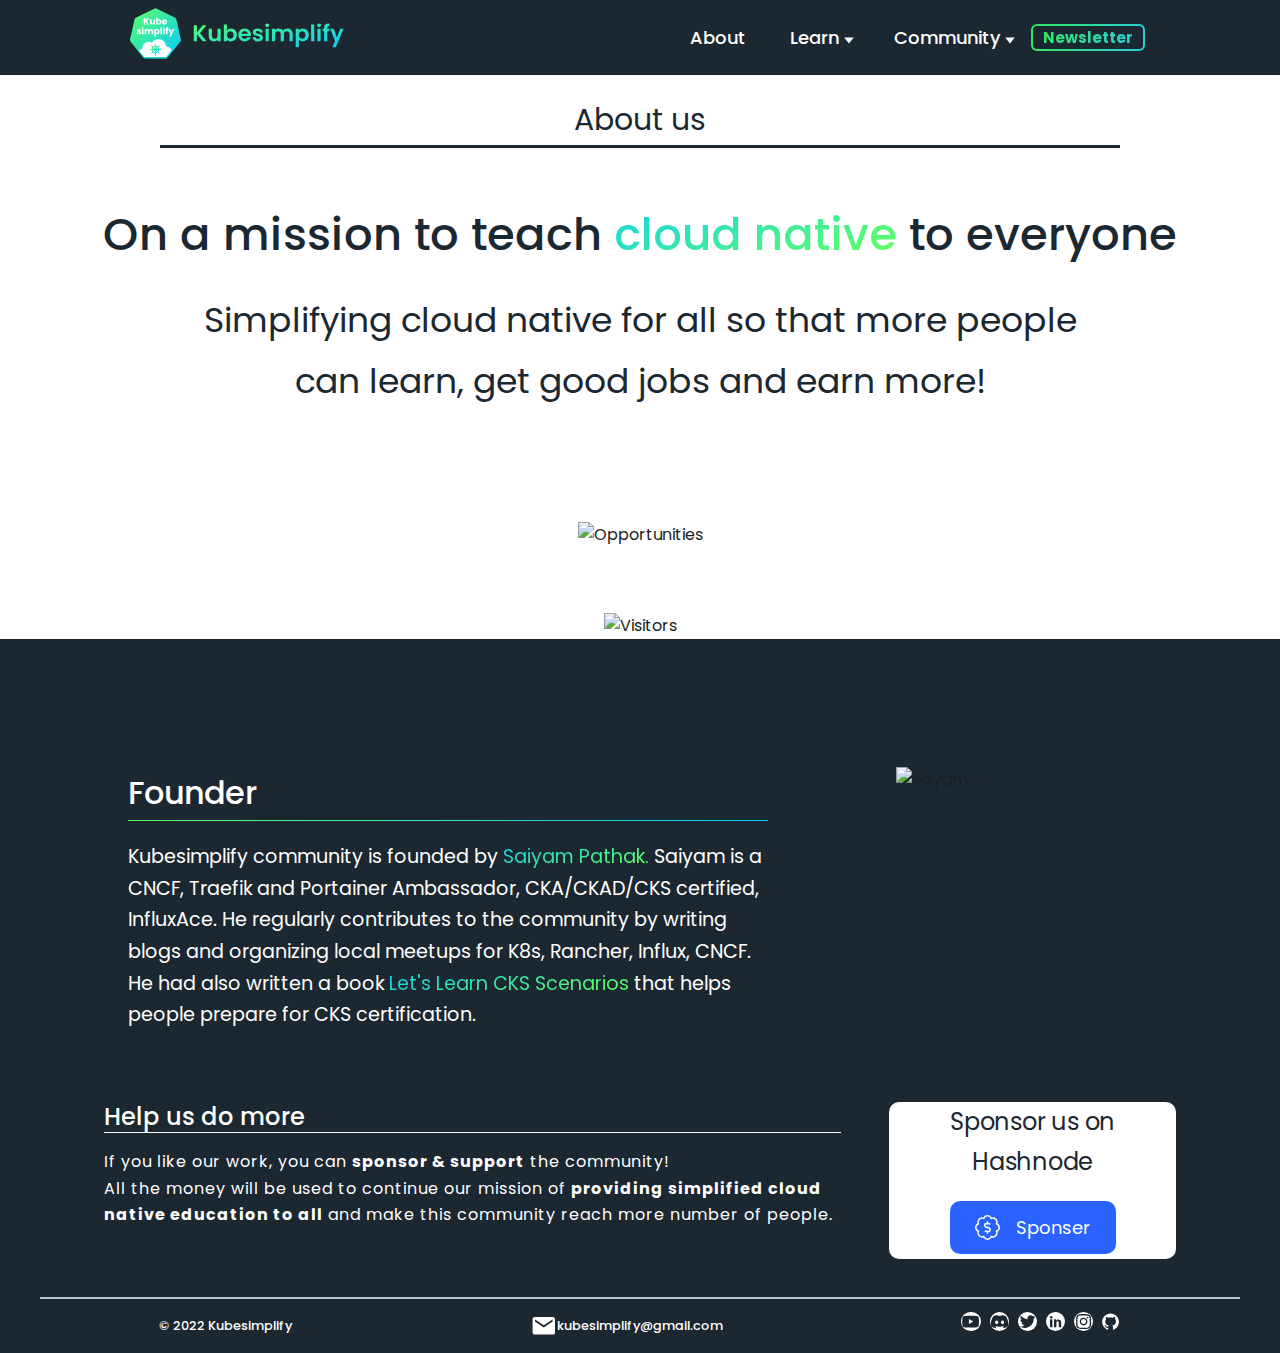
==== about/index.html @ fcbbe6c8 "deploy: ce2366faeb311c41e836b829e72ece6a12a64299" ====
<!doctype html>
<html lang="en" dir="ltr" class="plugin-pages plugin-id-default">
<head>
<meta charset="UTF-8">
<meta name="viewport" content="width=device-width,initial-scale=1">
<meta name="generator" content="Docusaurus v2.0.0-beta.18">
<title data-rh="true">Kubesimplify · Simplifying Cloud Native for All</title><meta data-rh="true" name="twitter:card" content="summary_large_image"><meta data-rh="true" property="og:url" content="https://kubesimplify.com/about"><meta data-rh="true" name="docusaurus_locale" content="en"><meta data-rh="true" name="docusaurus_tag" content="default"><meta data-rh="true" name="docsearch:language" content="en"><meta data-rh="true" name="docsearch:docusaurus_tag" content="default"><link data-rh="true" rel="icon" href="/img/favicon.ico"><link data-rh="true" rel="canonical" href="https://kubesimplify.com/about"><link data-rh="true" rel="alternate" href="https://kubesimplify.com/about" hreflang="en"><link data-rh="true" rel="alternate" href="https://kubesimplify.com/about" hreflang="x-default"><link rel="stylesheet" href="/assets/css/styles.ebddec97.css">
<link rel="preload" href="/assets/js/runtime~main.7a0e00e2.js" as="script">
<link rel="preload" href="/assets/js/main.263ceea7.js" as="script">
</head>
<body class="navigation-with-keyboard">
<script>!function(){function t(t){document.documentElement.setAttribute("data-theme",t)}var e=function(){var t=null;try{t=localStorage.getItem("theme")}catch(t){}return t}();t(null!==e?e:"light")}()</script><div id="__docusaurus">
<div role="region"><a href="#" class="skipToContent_ZgBM">Skip to main content</a></div><section class="navbar_MONK"><nav class="navbar_positioning_acLH"><div class="navbar_logopair_qSyO"><div class="navbar_logo_HoQn"><a href="/"><svg width="285" height="67" viewBox="0 0 285 67" fill="none" xmlns="http://www.w3.org/2000/svg" class="logo_Ufb2" role=""><path d="M50.301 65.537A3.822 3.822 0 0 1 47.276 67l-26.765-.04a3.85 3.85 0 0 1-3.017-1.47L.841 44.346a3.951 3.951 0 0 1-.746-3.303l6.003-26.326a3.87 3.87 0 0 1 2.09-2.642L32.33.382a3.82 3.82 0 0 1 3.348.008l24.101 11.756a3.911 3.911 0 0 1 2.083 2.65l5.917 26.35a3.939 3.939 0 0 1-.755 3.294L50.301 65.537Z" fill="url(#a)"></path><path d="M38.03 41.074c.66.008 1.352.04 1.54.07.19.032.637.127.983.22.354.095.864.268 1.147.378.275.11.668.29.873.401.204.11.518.29.691.393.181.102.503.322.723.487.22.165.653.55.975.865.314.306.7.73.856.935.15.204.401.558.55.778.142.22.362.59.48.825.126.236.314.668.432.967.11.29.252.7.315.912.055.204.11.432.125.503.016.078.063.314.11.534.047.22.095.645.118.943.016.291.063.566.095.598.039.047.204.07.503.07.243 0 .55.016.691.047.134.024.417.079.62.11.205.04.527.118.724.173.188.055.471.158.636.213a7.8 7.8 0 0 1 .716.314c.236.11.652.354.935.534.33.22.715.543 1.116.96.346.345.73.793.88 1.02.142.22.338.559.432.748.095.188.173.392.173.455 0 .055-.118.252-.26.425-.14.18-.58.746-.99 1.257-.408.519-.801 1.022-.887 1.124-.087.11-.393.503-.692.888-.299.385-.558.708-.574.723-.016.016-.157.197-.322.401-.165.204-.424.543-.581.747-.158.204-.3.385-.315.4-.016.016-.173.213-.346.433-.18.22-.353.44-.4.487a6.632 6.632 0 0 0-.268.346c-.102.134-.448.574-.762.974-.322.401-.652.81-.747.904a1.2 1.2 0 0 1-.416.26c-.22.063-.747.078-3.568.07-1.815-.007-8.102-.023-13.965-.031-5.863-.008-10.743-.031-10.845-.047a1.996 1.996 0 0 1-.401-.157 2.205 2.205 0 0 1-.354-.275 7.684 7.684 0 0 1-.377-.448c-.126-.165-.385-.503-.574-.755a22.952 22.952 0 0 0-.369-.471c-.023-.016-.228-.283-.471-.59a62.297 62.297 0 0 0-.747-.967c-.18-.22-.472-.59-.652-.825a73.603 73.603 0 0 0-.417-.518c-.047-.048-.157-.197-.251-.323-.095-.126-.362-.471-.59-.77l-1.17-1.486c-.417-.518-.755-.974-.755-.997 0-.032.07-.158.157-.284a4.9 4.9 0 0 1 .519-.581c.196-.189.455-.417.573-.511.118-.086.37-.26.558-.377a5.936 5.936 0 0 1 1.038-.519 4.42 4.42 0 0 1 .597-.196c.212-.056.44-.102.503-.102.07 0 .15-.032.18-.063.04-.047.072-.393.087-.873.024-.503.07-1.03.15-1.391.062-.33.188-.81.274-1.077.087-.26.244-.66.346-.88.102-.22.291-.581.425-.802.141-.22.377-.573.526-.778.15-.204.527-.613.825-.911a9.677 9.677 0 0 1 1.006-.857c.244-.173.715-.448 1.038-.62.322-.166.723-.347.903-.41.173-.062.488-.157.692-.212.204-.063.527-.141.715-.18.236-.048.739-.071 1.572-.071.81 0 1.32.023 1.509.063.165.039.393.102.51.133.118.032.44.134.716.22.275.095.73.283 1.014.425.275.141.526.26.558.26.023 0 .141-.143.259-.315.11-.165.346-.48.51-.684.166-.204.52-.582.779-.825.26-.252.676-.613.92-.81.25-.189.604-.448.8-.558.19-.118.598-.338.905-.495.306-.15.809-.354 1.115-.456.307-.102.77-.236 1.038-.298.26-.056.62-.134.794-.158.173-.031.856-.047 1.517-.039ZM23.25 21.412h2.53l-3.41-4.332 3.293-4.168h-2.437l-2.83 3.727v-3.727H18.33v8.5h2.067v-3.75l2.854 3.75Zm10.18-6.762h-2.068v3.672c0 .92-.511 1.431-1.313 1.431-.77 0-1.289-.511-1.289-1.43V14.65H26.7v3.947c0 1.809 1.054 2.886 2.618 2.886.904 0 1.627-.417 2.044-.99v.92h2.067V14.65Zm3.56.951v-3.16h-2.067v8.963h2.067v-.943c.377.59 1.093 1.038 2.083 1.038 1.659 0 2.98-1.353 2.98-3.484 0-2.13-1.313-3.467-2.98-3.467-.967 0-1.706.448-2.083 1.053Zm2.956 2.414c0 1.078-.708 1.683-1.494 1.683-.77 0-1.478-.598-1.478-1.675s.708-1.667 1.478-1.667c.786 0 1.494.582 1.494 1.66Zm6.17-1.808c.692 0 1.273.424 1.273 1.164h-2.594c.126-.747.645-1.164 1.321-1.164Zm3.23 2.956h-2.2c-.173.362-.495.653-1.077.653-.668 0-1.21-.409-1.281-1.297h4.685c.023-.205.031-.41.031-.606 0-2.052-1.391-3.365-3.364-3.365-2.005 0-3.412 1.336-3.412 3.475 0 2.147 1.43 3.476 3.412 3.476 1.682 0 2.885-1.014 3.207-2.336Zm-34.664 13.25c-.032-2.516-3.687-1.754-3.687-2.831 0-.322.267-.519.747-.519.581 0 .935.299.998.763h1.91c-.133-1.337-1.1-2.304-2.845-2.304-1.769 0-2.751.944-2.751 2.1 0 2.476 3.686 1.69 3.686 2.783 0 .299-.283.542-.817.542-.566 0-.99-.314-1.038-.786H8.841c.095 1.306 1.305 2.312 3.105 2.312 1.698 0 2.736-.88 2.736-2.06Zm1.273 1.966h2.067v-6.755h-2.067v6.755Zm1.046-7.463c.723 0 1.218-.495 1.218-1.116 0-.63-.495-1.125-1.218-1.125-.74 0-1.235.496-1.235 1.125 0 .621.496 1.116 1.235 1.116Zm11.838 7.463h2.06V30.43c0-1.816-1.086-2.886-2.752-2.886-.983 0-1.832.543-2.28 1.259-.456-.81-1.28-1.258-2.295-1.258-.888 0-1.572.377-1.973.92v-.85h-2.075v6.763h2.075v-3.672c0-.881.503-1.369 1.297-1.369.786 0 1.29.488 1.29 1.368v3.673h2.059v-3.672c0-.881.51-1.369 1.297-1.369.786 0 1.297.488 1.297 1.368v3.673Zm5.58-5.803v-.952h-2.075v9.979h2.076v-4.168c.369.566 1.084 1.038 2.083 1.038 1.658 0 2.971-1.352 2.971-3.483 0-2.131-1.313-3.468-2.971-3.468-.999 0-1.714.464-2.083 1.054Zm2.948 2.414c0 1.077-.7 1.682-1.485 1.682-.779 0-1.478-.597-1.478-1.675 0-1.077.7-1.667 1.478-1.667.786 0 1.485.582 1.485 1.66Zm3.2 3.389h2.067v-8.964h-2.068v8.964Zm3.568 0h2.075v-6.755h-2.075v6.755Zm1.046-7.463c.723 0 1.218-.495 1.218-1.108 0-.63-.495-1.125-1.218-1.125-.74 0-1.234.496-1.234 1.125 0 .613.495 1.108 1.234 1.108Zm2.735 7.463h2.068v-5.04H51.1v-1.715h-1.116v-.063c0-.715.282-.959 1.076-.904v-1.761c-2.06-.11-3.144.762-3.144 2.532v.196h-.754v1.714h.754v5.04Zm7.263-2.524-1.564-4.23h-2.31l2.75 6.526-1.556 3.444h2.232l4.237-9.97h-2.24l-1.549 4.23Z" fill="#fff"></path><path fill-rule="evenodd" clip-rule="evenodd" d="M33.86 46.915c-.508.152-.791 1.354-.548 2.324.042.166.048.216.048.414v.226l-.059.025c-.032.013-.12.034-.195.045a.881.881 0 0 0-.168.037.706.706 0 0 1-.146.035c-.42.065-1.03.33-1.617.703-.352.224-.525.177-.706-.192-.34-.696-1.397-1.48-1.876-1.394-.82.15-.187 1.511 1.04 2.238.345.204.408.35.257.589l-.141.223a.988.988 0 0 0-.075.13.499.499 0 0 1-.05.09c-.245.382-.523 1.164-.595 1.669-.03.22-.217.28-.56.178-1.175-.348-2.764.15-2.41.754.09.154.34.358.463.377.031.006.117.03.19.056.358.125 1.253.13 1.679.011.096-.026.178-.036.349-.04.266-.006.258-.012.295.21a5.11 5.11 0 0 0 .78 1.985c.05.078.118.186.15.24l.058.1-.05.061c-.079.1-.2.202-.36.3-.613.377-1.176 1.012-1.328 1.498-.407 1.304 1.332.802 2.171-.627.215-.366.365-.44.59-.29.619.41 1.164.656 1.72.775.084.018.176.043.204.054a.686.686 0 0 0 .146.032c.24.028.244.033.244.289a.893.893 0 0 1-.048.344c-.182.59-.11 1.44.166 1.992.59 1.174 1.435-.32 1.084-1.915-.121-.547-.084-.656.247-.724.782-.162 1.196-.33 1.9-.774.366-.23.447-.203.703.23.643 1.086 1.915 1.734 2.222 1.132.134-.263-.02-.662-.482-1.257a4.192 4.192 0 0 0-.767-.678c-.24-.148-.463-.325-.503-.402-.029-.053-.015-.083.16-.354.401-.626.558-.982.713-1.626l.1-.417.042-.174h.212c.174.001.233.008.324.036 1.103.344 2.71-.164 2.405-.76-.232-.455-1.52-.714-2.332-.47-.167.05-.299.065-.475.053l-.134-.01-.034-.133a38.523 38.523 0 0 1-.1-.418c-.154-.654-.335-1.063-.743-1.686-.205-.313-.163-.432.23-.648 1.235-.679 1.87-2.255.906-2.251-.27 0-.351.037-.842.378-.322.223-.718.671-.925 1.047-.21.38-.325.402-.744.136-.532-.337-1.008-.547-1.461-.647a7.28 7.28 0 0 0-.396-.087c-.324-.065-.378-.182-.265-.576.318-1.102-.095-2.637-.663-2.466Zm-.523 4.503c.021.047.028 1.469.008 1.545-.024.09-.058.117-.2.159l-.122.036-.556-.557c-.323-.324-.556-.57-.556-.586 0-.065.41-.301.748-.432.435-.169.653-.222.678-.165Zm1.465.027c.41.11 1.157.475 1.157.565 0 .01-.254.273-.565.584l-.564.564-.125-.043c-.233-.08-.23-.07-.224-.963.006-.825-.007-.795.321-.707Zm-3.6 1.47c.039.03.286.273.548.538.546.552.508.487.413.716l-.05.122h-.586c-.749 0-1.034-.013-1.046-.045-.035-.092.156-.64.376-1.076.186-.368.194-.374.345-.255Zm5.652-.012c.198.273.49 1 .529 1.313l.009.075H35.77l-.042-.083a1.604 1.604 0 0 1-.072-.168l-.029-.086.121-.127c.772-.812 1.03-1.028 1.105-.924Zm-4.729 2.564c.024.04.06.119.08.175l.037.102-.374.38c-.206.21-.466.47-.577.578l-.202.196-.038-.043c-.23-.267-.642-1.321-.552-1.411.035-.035.226-.044.998-.047l.586-.003.042.073Zm4.816-.063c.478.012.45 0 .42.192-.033.203-.213.678-.355.936-.236.429-.14.455-.816-.221l-.564-.565.041-.109c.023-.06.059-.14.08-.176l.04-.067h.375c.206 0 .557.004.78.01Zm-1.635 1.617c.745.733.723.686.4.858-.366.195-.877.388-1.122.423l-.075.011.005-.825.004-.824.126-.051c.187-.077.14-.106.662.408Zm-2.037-.39.09.042v1.64l-.075-.008a3.195 3.195 0 0 1-.562-.168 2.65 2.65 0 0 0-.173-.072c-.202-.072-.638-.318-.638-.36 0-.046.979-1.041 1.093-1.11.048-.029.16-.014.265.035Z" fill="url(#b)"></path><path d="m96.947 43.807-7.69-9.42v9.42H85.02V22.666h4.238v9.48l7.69-9.48h5.116l-8.719 10.48 8.961 10.661h-5.358Zm23.979-16.78v16.78h-4.269v-2.12c-.545.727-1.261 1.302-2.149 1.726-.868.404-1.817.606-2.846.606-1.312 0-2.472-.273-3.481-.818-1.009-.565-1.807-1.383-2.392-2.453-.565-1.09-.848-2.383-.848-3.877v-9.844h4.239v9.238c0 1.333.333 2.363.999 3.09.666.706 1.574 1.06 2.724 1.06 1.171 0 2.089-.354 2.755-1.06.666-.727.999-1.757.999-3.09v-9.238h4.269Zm8.42 2.454c.544-.808 1.291-1.464 2.24-1.969.969-.505 2.068-.757 3.299-.757 1.433 0 2.725.353 3.875 1.06 1.171.707 2.089 1.716 2.755 3.029.686 1.292 1.03 2.796 1.03 4.513 0 1.716-.344 3.24-1.03 4.573-.666 1.313-1.584 2.332-2.755 3.06-1.15.726-2.442 1.09-3.875 1.09-1.251 0-2.351-.243-3.299-.727-.929-.505-1.675-1.151-2.24-1.939v2.393h-4.239V21.394h4.239v8.087Zm8.869 5.876c0-1.01-.211-1.878-.635-2.605-.404-.747-.949-1.313-1.635-1.696a4.292 4.292 0 0 0-2.18-.576c-.767 0-1.493.202-2.179.606-.666.384-1.211.949-1.635 1.696-.404.747-.605 1.626-.605 2.635 0 1.01.201 1.888.605 2.635.424.747.969 1.323 1.635 1.727a4.398 4.398 0 0 0 2.179.575c.787 0 1.514-.202 2.18-.605.686-.404 1.231-.98 1.635-1.727.424-.747.635-1.636.635-2.665Zm23-.303c0 .606-.04 1.15-.122 1.635h-12.26c.101 1.212.525 2.16 1.272 2.847.747.687 1.665 1.03 2.755 1.03 1.574 0 2.694-.676 3.36-2.029h4.57c-.484 1.615-1.412 2.948-2.785 3.998-1.371 1.03-3.057 1.545-5.055 1.545-1.614 0-3.067-.354-4.359-1.06-1.271-.727-2.27-1.747-2.997-3.06-.706-1.312-1.059-2.827-1.059-4.543 0-1.736.353-3.26 1.059-4.573.706-1.313 1.695-2.322 2.967-3.03 1.271-.706 2.734-1.06 4.389-1.06 1.595 0 3.018.344 4.269 1.03a7.098 7.098 0 0 1 2.936 2.939c.707 1.252 1.06 2.695 1.06 4.33Zm-4.389-1.212c-.02-1.09-.414-1.958-1.181-2.605-.767-.666-1.706-.999-2.816-.999-1.049 0-1.937.323-2.664.97-.706.625-1.14 1.504-1.302 2.634h7.963Zm13.901 10.238c-1.373 0-2.604-.243-3.695-.727-1.088-.505-1.957-1.181-2.602-2.03a5.166 5.166 0 0 1-1.029-2.816h4.267c.081.646.394 1.18.939 1.605.565.424 1.262.636 2.088.636.808 0 1.434-.161 1.878-.485.464-.323.697-.737.697-1.241 0-.546-.283-.95-.848-1.212-.546-.283-1.423-.586-2.634-.909-1.251-.303-2.281-.616-3.088-.939a5.49 5.49 0 0 1-2.059-1.484c-.564-.666-.847-1.565-.847-2.695 0-.93.263-1.777.788-2.545.543-.767 1.31-1.373 2.299-1.817 1.009-.444 2.19-.666 3.543-.666 1.998 0 3.592.505 4.783 1.514 1.19.99 1.846 2.332 1.968 4.029h-4.057c-.061-.667-.343-1.192-.848-1.576-.484-.403-1.14-.605-1.968-.605-.767 0-1.362.141-1.786.424-.403.282-.606.676-.606 1.181 0 .565.283 1 .849 1.302.565.283 1.443.576 2.633.879 1.211.303 2.21.616 2.998.939a5.112 5.112 0 0 1 2.027 1.514c.586.666.889 1.555.909 2.666 0 .969-.273 1.837-.818 2.604-.525.768-1.292 1.373-2.301 1.818-.989.424-2.149.636-3.48.636Zm12.228-19.052c-.747 0-1.373-.232-1.878-.696-.484-.485-.726-1.08-.726-1.787 0-.707.242-1.293.726-1.757.505-.485 1.131-.727 1.878-.727.746 0 1.362.242 1.846.727.505.465.756 1.05.756 1.757 0 .706-.251 1.302-.756 1.787-.484.464-1.1.696-1.846.696Zm2.088 2v16.78h-4.238v-16.78h4.238Zm25.015-.243c2.059 0 3.713.636 4.964 1.908 1.272 1.252 1.908 3.009 1.908 5.27v9.844h-4.238V34.54c0-1.313-.333-2.312-.998-2.999-.667-.706-1.575-1.06-2.726-1.06-1.15 0-2.068.354-2.754 1.06-.667.687-1 1.686-1 2.999v9.268h-4.238V34.54c0-1.313-.332-2.312-.999-2.999-.666-.706-1.573-1.06-2.725-1.06-1.17 0-2.098.354-2.785 1.06-.665.687-.998 1.686-.998 2.999v9.268h-4.238v-16.78h4.238v2.03a5.665 5.665 0 0 1 2.088-1.666c.869-.404 1.817-.606 2.847-.606 1.312 0 2.482.283 3.511.848a5.747 5.747 0 0 1 2.392 2.363c.545-.97 1.332-1.747 2.36-2.332a6.852 6.852 0 0 1 3.391-.879Zm15.132 2.666c.545-.768 1.292-1.404 2.24-1.909.968-.525 2.07-.787 3.301-.787 1.432 0 2.724.353 3.874 1.06 1.171.707 2.09 1.716 2.755 3.029.686 1.292 1.029 2.796 1.029 4.513 0 1.716-.343 3.24-1.029 4.573-.665 1.313-1.584 2.332-2.755 3.06-1.15.726-2.442 1.09-3.874 1.09-1.231 0-2.322-.253-3.27-.758-.929-.504-1.685-1.14-2.271-1.908v10.39h-4.238V27.026h4.238v2.424Zm8.871 5.906c0-1.01-.213-1.878-.636-2.605-.404-.747-.95-1.313-1.635-1.696a4.288 4.288 0 0 0-2.179-.576c-.767 0-1.494.202-2.181.606-.666.384-1.211.949-1.634 1.696-.405.747-.606 1.626-.606 2.635 0 1.01.201 1.888.606 2.635.423.747.968 1.323 1.634 1.727a4.408 4.408 0 0 0 2.181.575c.787 0 1.513-.202 2.179-.605.685-.404 1.231-.98 1.635-1.727.423-.747.636-1.636.636-2.665Zm11.647-13.963v22.413h-4.24V21.394h4.24Zm6.336 3.634c-.747 0-1.372-.232-1.877-.696-.484-.485-.726-1.08-.726-1.787 0-.707.242-1.293.726-1.757.505-.485 1.13-.727 1.877-.727.746 0 1.362.242 1.846.727.504.465.757 1.05.757 1.757 0 .706-.253 1.302-.757 1.787-.484.464-1.1.696-1.846.696Zm2.09 2v16.78h-4.24v-16.78h4.24Zm11.876 3.483h-2.937v13.296h-4.299V30.511h-1.907v-3.484h1.907v-.848c0-2.06.586-3.574 1.756-4.543 1.17-.97 2.937-1.424 5.297-1.363v3.574c-1.029-.02-1.745.152-2.149.515-.403.364-.605 1.02-.605 1.969v.696h2.937v3.484Zm18.79-3.484-10.383 24.716h-4.511l3.633-8.36-6.72-16.356h4.752l4.33 11.722 4.389-11.722h4.51Z" fill="url(#c)"></path><defs><linearGradient id="a" x1="0.457" y1="0.005" x2="67.46" y2="66.956" gradientUnits="userSpaceOnUse"><stop stop-color="#5CFF68"></stop><stop offset="1" stop-color="#05CAFF"></stop></linearGradient><linearGradient id="b" x1="26.115" y1="46.903" x2="42.009" y2="62.553" gradientUnits="userSpaceOnUse"><stop stop-color="#5CFF68"></stop><stop offset="1" stop-color="#05CAFF"></stop></linearGradient><linearGradient id="c" x1="84.291" y1="10.49" x2="103.981" y2="96.871" gradientUnits="userSpaceOnUse"><stop stop-color="#5CFF68"></stop><stop offset="1" stop-color="#05CAFF"></stop></linearGradient></defs></svg></a></div><button class="mobile_menu_icon_Fa9_"><svg stroke="currentColor" fill="currentColor" stroke-width="0" viewBox="0 0 448 512" height="1em" width="1em" xmlns="http://www.w3.org/2000/svg"><path d="M16 132h416c8.837 0 16-7.163 16-16V76c0-8.837-7.163-16-16-16H16C7.163 60 0 67.163 0 76v40c0 8.837 7.163 16 16 16zm0 160h416c8.837 0 16-7.163 16-16v-40c0-8.837-7.163-16-16-16H16c-8.837 0-16 7.163-16 16v40c0 8.837 7.163 16 16 16zm0 160h416c8.837 0 16-7.163 16-16v-40c0-8.837-7.163-16-16-16H16c-8.837 0-16 7.163-16 16v40c0 8.837 7.163 16 16 16z"></path></svg></button></div><ul class="navbar_links_MM_M"><li class="about_EDNz"><div class="navbar_about_start_YQFC"><a class="navbar_about_word_lRhf" href="/about">About</a></div></li><li class="learn_s8LK"><div class="navbar_dropdown_gBCg"><button class="navbar_dropbtn_lrWS">Learn<!-- --> <svg width="10" height="7" viewBox="0 0 10 7" fill="none" xmlns="http://www.w3.org/2000/svg" role="img"><path d="m4.981 6.5 4.763-6H.218l4.763 6Z" fill="#fff"></path></svg></button><div class="navbar_dropdown_content_HFwf"><a href="https://www.youtube.com/c/saiyam911/videos" target="blank">Video Content</a><a class="navbar_blog_design_fTgL" href="https://blog.kubesimplify.com/" target="blank">Blog Content</a></div></div></li><li class="community_y3Jf"><div class="navbar_dropdown_gBCg"><button class="navbar_dropbtn_lrWS">Community<!-- --> <svg width="10" height="7" viewBox="0 0 10 7" fill="none" xmlns="http://www.w3.org/2000/svg" role="img"><path d="m4.981 6.5 4.763-6H.218l4.763 6Z" fill="#fff"></path></svg></button><div class="navbar_dropdown_content_HFwf"><a href="/ambassadors">Kubesimplify Ambassador</a><a class="navbar_workshops_designs_Jcky" href="https://kubesimplify.github.io/live-workshops/" target="blank">Workshops</a></div></div></li><li><button class="navbarbutton_5u1I"><a class="navbar_text_JL4G" href="https://www.getrevue.co/profile/saiyampathak">Newsletter</a></button></li></ul></nav></section><div class="main-wrapper"><section><div class="ap_cont_1_NNxq"><p class="ap_cont_1_heading_wbiF"> About us </p></div><div class="ap_cont_1_mission_xYKB"><p class="ap_cont_1_mission_content_YASX"> On a mission to teach<span class="ap_cont_1_cloud_hSPN"> cloud native</span> to everyone </p><p class="ap_cont_1_mission_content_para_NoFO"> Simplifying cloud native for all so that more people</p><p class="ap_cont_1_mission_content_para_check_nEwq"> can learn, get good jobs and earn more! </p></div><div><div class="ap_cont_2_box_dmXU"><img src="/assets/images/Opportunity-15a10508a6720a243e9467eefc056c60.png" alt="Opportunities"></div></div></section><div class="ap_cont_3_G_lP"><img src="/assets/images/VisitorsSection-79b61d2c6282c8d642e8025e4fd589d9.png" alt="Visitors"></div><section><div class="ap_cont_4_founder_M4lU"><div class="ap_cont_4_founder_description_BbxK"><p class="ap_cont_4_heading_Afnv">Founder</p><p class="ap_cont_4_para_yC7M">Kubesimplify community is founded by <span class="ap_cont_1_cloud_hSPN">Saiyam Pathak. </span>Saiyam is a CNCF, Traefik and Portainer Ambassador, CKA/CKAD/CKS certified, InfluxAce. He regularly contributes to the community by writing blogs and organizing local meetups for K8s, Rancher, Influx, CNCF. He had also written a book <span class="ap_cont_1_cloud_hSPN">Let&#x27;s Learn CKS Scenarios </span> that helps people prepare for CKS certification.</p></div><div class="ap_cont_4_image_block_CiPE"><img src="/assets/images/Saiyam-e0aceacc3e47ae6f16014cdde94bcb59.png" alt="saiyam"></div></div></section></div><section class="footer_xBL4"><div class="footer_upper_mQde"><div class="content_oHCg"><h2 class="title_NItk">Help us do more</h2><p class="sponsors_content_hbIG">If you like our work, you can <b>sponsor &amp; support</b> the community!<br>All the money will be used to continue our mission of<!-- --> <b>providing simplified cloud native education to all</b> and make this community reach more number of people.</p></div><div class="sponsors_card_Uvsf"><p class="sponsors_card_title_IkS_">Sponsor us on Hashnode</p><a href="https://blog.kubesimplify.com/sponsor"><button class="sponsor_hashnode_E2qa"><svg width="34" height="34" viewBox="0 0 34 34" fill="none" xmlns="http://www.w3.org/2000/svg" class="logo_fYHz" role="img"><path d="m19.254 16.538-3.922-1.117a1.38 1.38 0 0 1-.99-1.311c0-.747.614-1.36 1.36-1.36h2.451c.548 0 1.068.17 1.505.486.199.144.475.1.652-.077l.758-.758a.542.542 0 0 0-.066-.813 4.646 4.646 0 0 0-2.849-.963h-.088V9.032a.532.532 0 0 0-.537-.53h-1.062a.531.531 0 0 0-.53.53v1.593h-.233a3.488 3.488 0 0 0-3.468 3.817c.138 1.471 1.267 2.666 2.683 3.07l3.75 1.067c.58.172.99.708.99 1.311 0 .752-.614 1.36-1.36 1.36h-2.451a2.558 2.558 0 0 1-1.505-.486c-.199-.144-.48-.1-.652.077l-.758.758a.542.542 0 0 0 .066.813 4.646 4.646 0 0 0 2.849.963h.088v1.593c0 .293.238.53.531.53h1.062a.532.532 0 0 0 .537-.53v-1.593h.088c1.516 0 2.943-.902 3.435-2.334.675-1.97-.487-3.972-2.334-4.503ZM34 17.003a6.572 6.572 0 0 0-3.297-5.68 6.55 6.55 0 0 0-1.687-6.34 6.55 6.55 0 0 0-6.338-1.686A6.572 6.572 0 0 0 16.998 0a6.57 6.57 0 0 0-5.676 3.297 6.563 6.563 0 0 0-6.344 1.687 6.576 6.576 0 0 0-1.687 6.338A6.579 6.579 0 0 0 0 17.002a6.576 6.576 0 0 0 3.291 5.676 6.59 6.59 0 0 0 1.687 6.344 6.534 6.534 0 0 0 6.344 1.681A6.577 6.577 0 0 0 16.997 34a6.579 6.579 0 0 0 5.68-3.297 6.517 6.517 0 0 0 6.34-1.681 6.563 6.563 0 0 0 1.686-6.344A6.57 6.57 0 0 0 34 17.003Zm-6.051 4.535c.354.78 1.958 3.59-.432 5.98-1.919 1.919-3.816 1.415-5.984.43-.304.808-1.145 3.928-4.536 3.928-3.457 0-4.292-3.291-4.535-3.927-2.163.984-4.066 1.477-5.98-.432-2.444-2.433-.724-5.343-.43-5.979-.808-.31-3.928-1.15-3.928-4.535 0-3.463 3.285-4.298 3.927-4.536-.354-.785-1.958-3.595.432-5.984 2.444-2.45 5.365-.714 5.979-.432.31-.802 1.15-3.927 4.535-3.927 3.463 0 4.298 3.291 4.536 3.927.785-.354 3.595-1.958 5.984.432 2.445 2.433.725 5.343.432 5.984.802.304 3.927 1.145 3.927 4.536 0 3.457-3.291 4.292-3.927 4.535Z" fill="#fff"></path></svg> Sponser</button></a></div></div><hr class="hr_xO8t"><div class="footer_lower_irt2"><div class="end_first_OBE7">© 2022 Kubesimplify</div><div class="footer_mail_Ru02"><svg stroke="currentColor" fill="currentColor" stroke-width="0" viewBox="0 0 512 512" class="mail_logo_pVq9" row="img" height="1em" width="1em" xmlns="http://www.w3.org/2000/svg"><path d="M437.332 80H74.668C51.199 80 32 99.198 32 122.667v266.666C32 412.802 51.199 432 74.668 432h362.664C460.801 432 480 412.802 480 389.333V122.667C480 99.198 460.801 80 437.332 80zM432 170.667L256 288 80 170.667V128l176 117.333L432 128v42.667z"></path></svg><a class="mail_title_H_96" href="mailto:kubesimplify@gmail.com">kubesimplify@gmail.com</a></div><div class="group_logo_KhZO"><a target="_blank" href="https://www.youtube.com/c/saiyam911"><svg stroke="currentColor" fill="currentColor" stroke-width="0" viewBox="0 0 1024 1024" row="img" class="social1_pt2Y" height="1em" width="1em" xmlns="http://www.w3.org/2000/svg"><path d="M941.3 296.1a112.3 112.3 0 0 0-79.2-79.3C792.2 198 512 198 512 198s-280.2 0-350.1 18.7A112.12 112.12 0 0 0 82.7 296C64 366 64 512 64 512s0 146 18.7 215.9c10.3 38.6 40.7 69 79.2 79.3C231.8 826 512 826 512 826s280.2 0 350.1-18.8c38.6-10.3 68.9-40.7 79.2-79.3C960 658 960 512 960 512s0-146-18.7-215.9zM423 646V378l232 133-232 135z"></path></svg></a><a target="_blank" href="https://discord.gg/26Z384WSPB"><svg stroke="currentColor" fill="currentColor" stroke-width="0" viewBox="0 0 640 512" row="img" class="social2_Ltn5" height="1em" width="1em" xmlns="http://www.w3.org/2000/svg"><path d="M524.531,69.836a1.5,1.5,0,0,0-.764-.7A485.065,485.065,0,0,0,404.081,32.03a1.816,1.816,0,0,0-1.923.91,337.461,337.461,0,0,0-14.9,30.6,447.848,447.848,0,0,0-134.426,0,309.541,309.541,0,0,0-15.135-30.6,1.89,1.89,0,0,0-1.924-.91A483.689,483.689,0,0,0,116.085,69.137a1.712,1.712,0,0,0-.788.676C39.068,183.651,18.186,294.69,28.43,404.354a2.016,2.016,0,0,0,.765,1.375A487.666,487.666,0,0,0,176.02,479.918a1.9,1.9,0,0,0,2.063-.676A348.2,348.2,0,0,0,208.12,430.4a1.86,1.86,0,0,0-1.019-2.588,321.173,321.173,0,0,1-45.868-21.853,1.885,1.885,0,0,1-.185-3.126c3.082-2.309,6.166-4.711,9.109-7.137a1.819,1.819,0,0,1,1.9-.256c96.229,43.917,200.41,43.917,295.5,0a1.812,1.812,0,0,1,1.924.233c2.944,2.426,6.027,4.851,9.132,7.16a1.884,1.884,0,0,1-.162,3.126,301.407,301.407,0,0,1-45.89,21.83,1.875,1.875,0,0,0-1,2.611,391.055,391.055,0,0,0,30.014,48.815,1.864,1.864,0,0,0,2.063.7A486.048,486.048,0,0,0,610.7,405.729a1.882,1.882,0,0,0,.765-1.352C623.729,277.594,590.933,167.465,524.531,69.836ZM222.491,337.58c-28.972,0-52.844-26.587-52.844-59.239S193.056,219.1,222.491,219.1c29.665,0,53.306,26.82,52.843,59.239C275.334,310.993,251.924,337.58,222.491,337.58Zm195.38,0c-28.971,0-52.843-26.587-52.843-59.239S388.437,219.1,417.871,219.1c29.667,0,53.307,26.82,52.844,59.239C470.715,310.993,447.538,337.58,417.871,337.58Z"></path></svg></a><a target="_blank" href="https://twitter.com/kubesimplify"><svg stroke="currentColor" fill="currentColor" stroke-width="0" viewBox="0 0 1024 1024" row="img" class="social2_Ltn5" height="1em" width="1em" xmlns="http://www.w3.org/2000/svg"><path d="M928 254.3c-30.6 13.2-63.9 22.7-98.2 26.4a170.1 170.1 0 0 0 75-94 336.64 336.64 0 0 1-108.2 41.2A170.1 170.1 0 0 0 672 174c-94.5 0-170.5 76.6-170.5 170.6 0 13.2 1.6 26.4 4.2 39.1-141.5-7.4-267.7-75-351.6-178.5a169.32 169.32 0 0 0-23.2 86.1c0 59.2 30.1 111.4 76 142.1a172 172 0 0 1-77.1-21.7v2.1c0 82.9 58.6 151.6 136.7 167.4a180.6 180.6 0 0 1-44.9 5.8c-11.1 0-21.6-1.1-32.2-2.6C211 652 273.9 701.1 348.8 702.7c-58.6 45.9-132 72.9-211.7 72.9-14.3 0-27.5-.5-41.2-2.1C171.5 822 261.2 850 357.8 850 671.4 850 843 590.2 843 364.7c0-7.4 0-14.8-.5-22.2 33.2-24.3 62.3-54.4 85.5-88.2z"></path></svg></a><a target="_blank" href="https://www.linkedin.com/company/kubesimplify/"><svg stroke="currentColor" fill="currentColor" stroke-width="0" version="1.2" baseProfile="tiny" viewBox="0 0 24 24" row="img" class="social2_Ltn5" height="1em" width="1em" xmlns="http://www.w3.org/2000/svg"><path d="M8 19h-3v-10h3v10zm11 0h-3v-5.342c0-1.392-.496-2.085-1.479-2.085-.779 0-1.273.388-1.521 1.165v6.262h-3s.04-9 0-10h2.368l.183 2h.062c.615-1 1.598-1.678 2.946-1.678 1.025 0 1.854.285 2.487 1.001.637.717.954 1.679.954 3.03v5.647z"></path><ellipse cx="6.5" cy="6.5" rx="1.55" ry="1.5"></ellipse></svg></a><a target="_blank" href="https://www.instagram.com/saiyampathak/"><svg stroke="currentColor" fill="currentColor" stroke-width="0" viewBox="0 0 1024 1024" row="img" class="social2_Ltn5" height="1em" width="1em" xmlns="http://www.w3.org/2000/svg"><path d="M512 306.9c-113.5 0-205.1 91.6-205.1 205.1S398.5 717.1 512 717.1 717.1 625.5 717.1 512 625.5 306.9 512 306.9zm0 338.4c-73.4 0-133.3-59.9-133.3-133.3S438.6 378.7 512 378.7 645.3 438.6 645.3 512 585.4 645.3 512 645.3zm213.5-394.6c-26.5 0-47.9 21.4-47.9 47.9s21.4 47.9 47.9 47.9 47.9-21.3 47.9-47.9a47.84 47.84 0 0 0-47.9-47.9zM911.8 512c0-55.2.5-109.9-2.6-165-3.1-64-17.7-120.8-64.5-167.6-46.9-46.9-103.6-61.4-167.6-64.5-55.2-3.1-109.9-2.6-165-2.6-55.2 0-109.9-.5-165 2.6-64 3.1-120.8 17.7-167.6 64.5C132.6 226.3 118.1 283 115 347c-3.1 55.2-2.6 109.9-2.6 165s-.5 109.9 2.6 165c3.1 64 17.7 120.8 64.5 167.6 46.9 46.9 103.6 61.4 167.6 64.5 55.2 3.1 109.9 2.6 165 2.6 55.2 0 109.9.5 165-2.6 64-3.1 120.8-17.7 167.6-64.5 46.9-46.9 61.4-103.6 64.5-167.6 3.2-55.1 2.6-109.8 2.6-165zm-88 235.8c-7.3 18.2-16.1 31.8-30.2 45.8-14.1 14.1-27.6 22.9-45.8 30.2C695.2 844.7 570.3 840 512 840c-58.3 0-183.3 4.7-235.9-16.1-18.2-7.3-31.8-16.1-45.8-30.2-14.1-14.1-22.9-27.6-30.2-45.8C179.3 695.2 184 570.3 184 512c0-58.3-4.7-183.3 16.1-235.9 7.3-18.2 16.1-31.8 30.2-45.8s27.6-22.9 45.8-30.2C328.7 179.3 453.7 184 512 184s183.3-4.7 235.9 16.1c18.2 7.3 31.8 16.1 45.8 30.2 14.1 14.1 22.9 27.6 30.2 45.8C844.7 328.7 840 453.7 840 512c0 58.3 4.7 183.2-16.2 235.8z"></path></svg></a><a target="_blank" href="https://github.com/kubesimplify"><svg stroke="currentColor" fill="currentColor" stroke-width="0" viewBox="0 0 1024 1024" row="img" class="social3_N1sl" height="1em" width="1em" xmlns="http://www.w3.org/2000/svg"><path d="M511.6 76.3C264.3 76.2 64 276.4 64 523.5 64 718.9 189.3 885 363.8 946c23.5 5.9 19.9-10.8 19.9-22.2v-77.5c-135.7 15.9-141.2-73.9-150.3-88.9C215 726 171.5 718 184.5 703c30.9-15.9 62.4 4 98.9 57.9 26.4 39.1 77.9 32.5 104 26 5.7-23.5 17.9-44.5 34.7-60.8-140.6-25.2-199.2-111-199.2-213 0-49.5 16.3-95 48.3-131.7-20.4-60.5 1.9-112.3 4.9-120 58.1-5.2 118.5 41.6 123.2 45.3 33-8.9 70.7-13.6 112.9-13.6 42.4 0 80.2 4.9 113.5 13.9 11.3-8.6 67.3-48.8 121.3-43.9 2.9 7.7 24.7 58.3 5.5 118 32.4 36.8 48.9 82.7 48.9 132.3 0 102.2-59 188.1-200 212.9a127.5 127.5 0 0 1 38.1 91v112.5c.8 9 0 17.9 15 17.9 177.1-59.7 304.6-227 304.6-424.1 0-247.2-200.4-447.3-447.5-447.3z"></path></svg></a></div></div></section></div>
<script src="/assets/js/runtime~main.7a0e00e2.js"></script>
<script src="/assets/js/main.263ceea7.js"></script>
</body>
</html>
---- assets/css/styles.ebddec97.css ----
@import url(https://fonts.googleapis.com/css2?family=Poppins:wght@500&display=swap);@import url(https://fonts.googleapis.com/css2?family=Poppins:wght@100&display=swap);@import url(https://fonts.googleapis.com/css2?family=Poppins:wght@400&display=swap);.container,.row .col{padding:0 var(--ifm-spacing-horizontal);width:100%}.row .col,img{max-width:100%}.markdown>h2,.markdown>h3,.markdown>h4,.markdown>h5,.markdown>h6{margin-bottom:calc(var(--ifm-heading-vertical-rhythm-bottom)*var(--ifm-leading))}pre,table{overflow:auto}blockquote,pre{margin:0 0 var(--ifm-spacing-vertical)}.breadcrumbs__link,.button{transition-timing-function:var(--ifm-transition-timing-default)}.button,code{vertical-align:middle}.button--outline.button--active,.button--outline:active,.button--outline:hover,:root{--ifm-button-color:var(--ifm-font-color-base-inverse)}.avatar__photo,.card,.text--truncate{overflow:hidden}.menu__link:hover,a{transition:color var(--ifm-transition-fast) var(--ifm-transition-timing-default)}.navbar__title,.text--truncate{text-overflow:ellipsis;white-space:nowrap}.button,.dropdown__link,.navbar__title,.text--truncate{white-space:nowrap}.navbar--dark,:root{--ifm-navbar-link-hover-color:var(--ifm-color-primary)}:root,html[data-theme=dark]{--ifm-color-emphasis-500:var(--ifm-color-gray-500)}.admonition-icon svg,.alert__icon svg{fill:var(--ifm-alert-foreground-color)}.markdown li,body{word-wrap:break-word}.menu,.navbar-sidebar,body{overflow-x:hidden}*,.ap_cont_6a_kAdY,.hp_cont_2a_rvio,.loadingRing_RJI3 div{box-sizing:border-box}:root{--ifm-color-scheme:light;--ifm-dark-value:10%;--ifm-darker-value:15%;--ifm-darkest-value:30%;--ifm-light-value:15%;--ifm-lighter-value:30%;--ifm-lightest-value:50%;--ifm-contrast-background-value:90%;--ifm-contrast-foreground-value:70%;--ifm-contrast-background-dark-value:70%;--ifm-contrast-foreground-dark-value:90%;--ifm-color-primary:#3578e5;--ifm-color-secondary:#ebedf0;--ifm-color-success:#00a400;--ifm-color-info:#54c7ec;--ifm-color-warning:#ffba00;--ifm-color-danger:#fa383e;--ifm-color-primary-dark:#306cce;--ifm-color-primary-darker:#2d66c3;--ifm-color-primary-darkest:#2554a0;--ifm-color-primary-light:#538ce9;--ifm-color-primary-lighter:#72a1ed;--ifm-color-primary-lightest:#9abcf2;--ifm-color-primary-contrast-background:#ebf2fc;--ifm-color-primary-contrast-foreground:#102445;--ifm-color-secondary-dark:#d4d5d8;--ifm-color-secondary-darker:#c8c9cc;--ifm-color-secondary-darkest:#a4a6a8;--ifm-color-secondary-light:#eef0f2;--ifm-color-secondary-lighter:#f1f2f5;--ifm-color-secondary-lightest:#f5f6f8;--ifm-color-secondary-contrast-background:#fdfdfe;--ifm-color-secondary-contrast-foreground:#474748;--ifm-color-success-dark:#009400;--ifm-color-success-darker:#008b00;--ifm-color-success-darkest:#007300;--ifm-color-success-light:#26b226;--ifm-color-success-lighter:#4dbf4d;--ifm-color-success-lightest:#80d280;--ifm-color-success-contrast-background:#e6f6e6;--ifm-color-success-contrast-foreground:#003100;--ifm-color-info-dark:#4cb3d4;--ifm-color-info-darker:#47a9c9;--ifm-color-info-darkest:#3b8ba5;--ifm-color-info-light:#6ecfef;--ifm-color-info-lighter:#87d8f2;--ifm-color-info-lightest:#aae3f6;--ifm-color-info-contrast-background:#eef9fd;--ifm-color-info-contrast-foreground:#193c47;--ifm-color-warning-dark:#e6a700;--ifm-color-warning-darker:#d99e00;--ifm-color-warning-darkest:#b38200;--ifm-color-warning-light:#ffc426;--ifm-color-warning-lighter:#ffcf4d;--ifm-color-warning-lightest:#ffdd80;--ifm-color-warning-contrast-background:#fff8e6;--ifm-color-warning-contrast-foreground:#4d3800;--ifm-color-danger-dark:#e13238;--ifm-color-danger-darker:#d53035;--ifm-color-danger-darkest:#af272b;--ifm-color-danger-light:#fb565b;--ifm-color-danger-lighter:#fb7478;--ifm-color-danger-lightest:#fd9c9f;--ifm-color-danger-contrast-background:#ffebec;--ifm-color-danger-contrast-foreground:#4b1113;--ifm-color-white:#fff;--ifm-color-black:#000;--ifm-color-gray-0:var(--ifm-color-white);--ifm-color-gray-100:#f5f6f7;--ifm-color-gray-200:#ebedf0;--ifm-color-gray-300:#dadde1;--ifm-color-gray-400:#ccd0d5;--ifm-color-gray-500:#bec3c9;--ifm-color-gray-600:#8d949e;--ifm-color-gray-700:#606770;--ifm-color-gray-800:#444950;--ifm-color-gray-900:#1c1e21;--ifm-color-gray-1000:var(--ifm-color-black);--ifm-color-emphasis-0:var(--ifm-color-gray-0);--ifm-color-emphasis-100:var(--ifm-color-gray-100);--ifm-color-emphasis-200:var(--ifm-color-gray-200);--ifm-color-emphasis-300:var(--ifm-color-gray-300);--ifm-color-emphasis-400:var(--ifm-color-gray-400);--ifm-color-emphasis-600:var(--ifm-color-gray-600);--ifm-color-emphasis-700:var(--ifm-color-gray-700);--ifm-color-emphasis-800:var(--ifm-color-gray-800);--ifm-color-emphasis-900:var(--ifm-color-gray-900);--ifm-color-emphasis-1000:var(--ifm-color-gray-1000);--ifm-color-content:var(--ifm-color-emphasis-900);--ifm-color-content-inverse:var(--ifm-color-emphasis-0);--ifm-color-content-secondary:#525860;--ifm-background-color:transparent;--ifm-background-surface-color:var(--ifm-color-content-inverse);--ifm-global-border-width:1px;--ifm-global-radius:0.4rem;--ifm-hover-overlay:rgba(0,0,0,.05);--ifm-font-color-base:var(--ifm-color-content);--ifm-font-color-base-inverse:var(--ifm-color-content-inverse);--ifm-font-color-secondary:var(--ifm-color-content-secondary);--ifm-font-family-base:system-ui,-apple-system,Segoe UI,Roboto,Ubuntu,Cantarell,Noto Sans,sans-serif,BlinkMacSystemFont,"Segoe UI",Helvetica,Arial,sans-serif,"Apple Color Emoji","Segoe UI Emoji","Segoe UI Symbol";--ifm-font-family-monospace:SFMono-Regular,Menlo,Monaco,Consolas,"Liberation Mono","Courier New",monospace;--ifm-font-size-base:100%;--ifm-font-weight-light:300;--ifm-font-weight-normal:400;--ifm-font-weight-semibold:500;--ifm-font-weight-bold:700;--ifm-font-weight-base:var(--ifm-font-weight-normal);--ifm-line-height-base:1.65;--ifm-global-spacing:1rem;--ifm-spacing-vertical:var(--ifm-global-spacing);--ifm-spacing-horizontal:var(--ifm-global-spacing);--ifm-transition-fast:200ms;--ifm-transition-slow:400ms;--ifm-transition-timing-default:cubic-bezier(0.08,0.52,0.52,1);--ifm-global-shadow-lw:0 1px 2px 0 rgba(0,0,0,.1);--ifm-global-shadow-md:0 5px 40px rgba(0,0,0,.2);--ifm-global-shadow-tl:0 12px 28px 0 rgba(0,0,0,.2),0 2px 4px 0 rgba(0,0,0,.1);--ifm-z-index-dropdown:100;--ifm-z-index-fixed:200;--ifm-z-index-overlay:400;--ifm-container-width:1140px;--ifm-container-width-xl:1320px;--ifm-code-background:#f6f7f8;--ifm-code-border-radius:var(--ifm-global-radius);--ifm-code-font-size:90%;--ifm-code-padding-horizontal:0.1rem;--ifm-code-padding-vertical:0.1rem;--ifm-pre-background:var(--ifm-color-emphasis-100);--ifm-pre-border-radius:var(--ifm-code-border-radius);--ifm-pre-color:inherit;--ifm-pre-line-height:1.45;--ifm-pre-padding:1rem;--ifm-heading-color:inherit;--ifm-heading-margin-top:0;--ifm-heading-margin-bottom:var(--ifm-spacing-vertical);--ifm-heading-font-family:var(--ifm-font-family-base);--ifm-heading-font-weight:var(--ifm-font-weight-bold);--ifm-heading-line-height:1.25;--ifm-h1-font-size:2rem;--ifm-h2-font-size:1.5rem;--ifm-h3-font-size:1.25rem;--ifm-h4-font-size:1rem;--ifm-h5-font-size:0.875rem;--ifm-h6-font-size:0.85rem;--ifm-image-alignment-padding:1.25rem;--ifm-leading-desktop:1.25;--ifm-leading:calc(var(--ifm-leading-desktop)*1rem);--ifm-list-left-padding:2rem;--ifm-list-margin:1rem;--ifm-list-item-margin:0.25rem;--ifm-list-paragraph-margin:1rem;--ifm-table-cell-padding:0.75rem;--ifm-table-background:transparent;--ifm-table-stripe-background:rgba(0,0,0,.03);--ifm-table-border-width:1px;--ifm-table-border-color:var(--ifm-color-emphasis-300);--ifm-table-head-background:inherit;--ifm-table-head-color:inherit;--ifm-table-head-font-weight:var(--ifm-font-weight-bold);--ifm-table-cell-color:inherit;--ifm-link-color:var(--ifm-color-primary);--ifm-link-decoration:none;--ifm-link-hover-color:var(--ifm-link-color);--ifm-link-hover-decoration:underline;--ifm-paragraph-margin-bottom:var(--ifm-leading);--ifm-blockquote-font-size:var(--ifm-font-size-base);--ifm-blockquote-border-left-width:2px;--ifm-blockquote-padding-horizontal:var(--ifm-spacing-horizontal);--ifm-blockquote-padding-vertical:0;--ifm-blockquote-shadow:none;--ifm-blockquote-color:var(--ifm-color-emphasis-800);--ifm-blockquote-border-color:var(--ifm-color-emphasis-300);--ifm-hr-border-color:var(--ifm-color-emphasis-500);--ifm-hr-border-width:1px;--ifm-hr-margin-vertical:1.5rem;--ifm-scrollbar-size:7px;--ifm-scrollbar-track-background-color:#f1f1f1;--ifm-scrollbar-thumb-background-color:silver;--ifm-scrollbar-thumb-hover-background-color:#a7a7a7;--ifm-alert-background-color:inherit;--ifm-alert-border-color:inherit;--ifm-alert-border-radius:var(--ifm-global-radius);--ifm-alert-border-width:0px;--ifm-alert-border-left-width:5px;--ifm-alert-color:var(--ifm-font-color-base);--ifm-alert-padding-horizontal:var(--ifm-spacing-horizontal);--ifm-alert-padding-vertical:var(--ifm-spacing-vertical);--ifm-alert-shadow:var(--ifm-global-shadow-lw);--ifm-avatar-intro-margin:1rem;--ifm-avatar-intro-alignment:inherit;--ifm-avatar-photo-size-sm:2rem;--ifm-avatar-photo-size-md:3rem;--ifm-avatar-photo-size-lg:4rem;--ifm-avatar-photo-size-xl:6rem;--ifm-badge-background-color:inherit;--ifm-badge-border-color:inherit;--ifm-badge-border-radius:var(--ifm-global-radius);--ifm-badge-border-width:var(--ifm-global-border-width);--ifm-badge-color:var(--ifm-color-white);--ifm-badge-padding-horizontal:calc(var(--ifm-spacing-horizontal)*0.5);--ifm-badge-padding-vertical:calc(var(--ifm-spacing-vertical)*0.25);--ifm-breadcrumb-border-radius:1.5rem;--ifm-breadcrumb-spacing:0.0625rem;--ifm-breadcrumb-color-active:var(--ifm-color-primary);--ifm-breadcrumb-item-background-active:var(--ifm-hover-overlay);--ifm-breadcrumb-padding-horizontal:1rem;--ifm-breadcrumb-padding-vertical:0.5rem;--ifm-breadcrumb-size-multiplier:1;--ifm-breadcrumb-separator:url('data:image/svg+xml;utf8,<svg xmlns="http://www.w3.org/2000/svg" x="0px" y="0px" viewBox="0 0 256 256"><g><g><polygon points="79.093,0 48.907,30.187 146.72,128 48.907,225.813 79.093,256 207.093,128"/></g></g><g></g><g></g><g></g><g></g><g></g><g></g><g></g><g></g><g></g><g></g><g></g><g></g><g></g><g></g><g></g></svg>');--ifm-breadcrumb-separator-filter:none;--ifm-breadcrumb-separator-size:0.5rem;--ifm-breadcrumb-separator-size-multiplier:1.25;--ifm-button-background-color:inherit;--ifm-button-border-color:var(--ifm-button-background-color);--ifm-button-border-width:var(--ifm-global-border-width);--ifm-button-font-weight:var(--ifm-font-weight-bold);--ifm-button-padding-horizontal:1.5rem;--ifm-button-padding-vertical:0.375rem;--ifm-button-size-multiplier:1;--ifm-button-transition-duration:var(--ifm-transition-fast);--ifm-button-border-radius:calc(var(--ifm-global-radius)*var(--ifm-button-size-multiplier));--ifm-button-group-margin:2px;--ifm-card-background-color:var(--ifm-background-surface-color);--ifm-card-border-radius:calc(var(--ifm-global-radius)*2);--ifm-card-horizontal-spacing:var(--ifm-global-spacing);--ifm-card-vertical-spacing:var(--ifm-global-spacing);--ifm-toc-border-color:var(--ifm-color-emphasis-300);--ifm-toc-link-color:var(--ifm-color-content-secondary);--ifm-toc-padding-vertical:0.5rem;--ifm-toc-padding-horizontal:0.5rem;--ifm-dropdown-background-color:var(--ifm-background-surface-color);--ifm-dropdown-font-weight:var(--ifm-font-weight-semibold);--ifm-dropdown-link-color:var(--ifm-font-color-base);--ifm-dropdown-hover-background-color:var(--ifm-hover-overlay);--ifm-footer-background-color:var(--ifm-color-emphasis-100);--ifm-footer-color:inherit;--ifm-footer-link-color:var(--ifm-color-emphasis-700);--ifm-footer-link-hover-color:var(--ifm-color-primary);--ifm-footer-link-horizontal-spacing:0.5rem;--ifm-footer-padding-horizontal:calc(var(--ifm-spacing-horizontal)*2);--ifm-footer-padding-vertical:calc(var(--ifm-spacing-vertical)*2);--ifm-footer-title-color:inherit;--ifm-hero-background-color:var(--ifm-background-surface-color);--ifm-hero-text-color:var(--ifm-color-emphasis-800);--ifm-menu-color:var(--ifm-color-emphasis-700);--ifm-menu-color-active:var(--ifm-color-primary);--ifm-menu-color-background-active:var(--ifm-hover-overlay);--ifm-menu-color-background-hover:var(--ifm-hover-overlay);--ifm-menu-link-padding-horizontal:1rem;--ifm-menu-link-padding-vertical:0.375rem;--ifm-menu-link-sublist-icon:url('data:image/svg+xml;utf8,<svg xmlns="http://www.w3.org/2000/svg" width="16px" height="16px" viewBox="0 0 24 24"><path fill="rgba(0,0,0,0.5)" d="M7.41 15.41L12 10.83l4.59 4.58L18 14l-6-6-6 6z"></path></svg>');--ifm-menu-link-sublist-icon-filter:none;--ifm-navbar-background-color:var(--ifm-background-surface-color);--ifm-navbar-height:3.75rem;--ifm-navbar-item-padding-horizontal:0.75rem;--ifm-navbar-item-padding-vertical:0.25rem;--ifm-navbar-link-color:var(--ifm-font-color-base);--ifm-navbar-link-active-color:var(--ifm-link-color);--ifm-navbar-padding-horizontal:var(--ifm-spacing-horizontal);--ifm-navbar-padding-vertical:calc(var(--ifm-spacing-vertical)*0.5);--ifm-navbar-shadow:var(--ifm-global-shadow-lw);--ifm-navbar-search-input-background-color:var(--ifm-color-emphasis-200);--ifm-navbar-search-input-color:var(--ifm-color-emphasis-800);--ifm-navbar-search-input-placeholder-color:var(--ifm-color-emphasis-500);--ifm-navbar-search-input-icon:url('data:image/svg+xml;utf8,<svg fill="currentColor" xmlns="http://www.w3.org/2000/svg" viewBox="0 0 16 16" height="16px" width="16px"><path d="M6.02945,10.20327a4.17382,4.17382,0,1,1,4.17382-4.17382A4.15609,4.15609,0,0,1,6.02945,10.20327Zm9.69195,4.2199L10.8989,9.59979A5.88021,5.88021,0,0,0,12.058,6.02856,6.00467,6.00467,0,1,0,9.59979,10.8989l4.82338,4.82338a.89729.89729,0,0,0,1.29912,0,.89749.89749,0,0,0-.00087-1.29909Z" /></svg>');--ifm-navbar-sidebar-width:83vw;--ifm-pagination-border-radius:calc(var(--ifm-global-radius)*var(--ifm-pagination-size-multiplier));--ifm-pagination-color-active:var(--ifm-color-primary);--ifm-pagination-font-size:1rem;--ifm-pagination-item-active-background:var(--ifm-hover-overlay);--ifm-pagination-page-spacing:0.0625rem;--ifm-pagination-padding-horizontal:calc(var(--ifm-spacing-horizontal)*1);--ifm-pagination-padding-vertical:calc(var(--ifm-spacing-vertical)*0.25);--ifm-pagination-size-multiplier:1;--ifm-pagination-nav-border-radius:var(--ifm-global-radius);--ifm-pagination-nav-color-hover:var(--ifm-color-primary);--ifm-pills-color-active:var(--ifm-color-primary);--ifm-pills-color-background-active:var(--ifm-hover-overlay);--ifm-pills-spacing:0.0625rem;--ifm-tabs-color:var(--ifm-font-color-secondary);--ifm-tabs-color-active:var(--ifm-color-primary);--ifm-tabs-color-active-border:var(--ifm-tabs-color-active);--ifm-tabs-padding-horizontal:1rem;--ifm-tabs-padding-vertical:1rem;--ifm-tabs-spacing:0.0625rem;--ifm-color-primary:#2e8555;--ifm-color-primary-dark:#29784c;--ifm-color-primary-darker:#277148;--ifm-color-primary-darkest:#205d3b;--ifm-color-primary-light:#33925d;--ifm-color-primary-lighter:#359962;--ifm-color-primary-lightest:#3cad6e;--ifm-code-font-size:95%;--docusaurus-announcement-bar-height:auto;--docusaurus-tag-list-border:var(--ifm-color-emphasis-300);--collapse-button-bg-color-dark:#2e333a;--doc-sidebar-width:300px;--doc-sidebar-hidden-width:30px}.badge--danger,.badge--info,.badge--primary,.badge--secondary,.badge--success,.badge--warning{--ifm-badge-border-color:var(--ifm-badge-background-color)}.button--link,.button--outline{--ifm-button-background-color:transparent}html{-webkit-font-smoothing:antialiased;-webkit-tap-highlight-color:transparent;text-rendering:optimizelegibility;-webkit-text-size-adjust:100%;text-size-adjust:100%;background-color:var(--ifm-background-color);color:var(--ifm-font-color-base);color-scheme:var(--ifm-color-scheme);font:var(--ifm-font-size-base)/var(--ifm-line-height-base) var(--ifm-font-family-base)}iframe{border:0;color-scheme:auto}.container{margin:0 auto;max-width:var(--ifm-container-width)}.padding-bottom--none,.padding-vert--none{padding-bottom:0!important}.padding-top--none,.padding-vert--none{padding-top:0!important}.padding-horiz--none,.padding-left--none{padding-left:0!important}.padding-horiz--none,.padding-right--none{padding-right:0!important}.container--fluid{max-width:inherit}.row{display:flex;flex-direction:row;flex-wrap:wrap;margin:0 calc(var(--ifm-spacing-horizontal)*-1)}.margin-bottom--none,.margin-vert--none,.markdown>:last-child{margin-bottom:0!important}.margin-top--none,.margin-vert--none{margin-top:0!important}.row .col{--ifm-col-width:100%;flex:1 0;margin-left:0}.row .col[class*=col--]{flex:0 0 var(--ifm-col-width);max-width:var(--ifm-col-width)}.row .col.col--1{--ifm-col-width:8.33333%}.row .col.col--offset-1{margin-left:8.33333%}.row .col.col--2{--ifm-col-width:16.66667%}.row .col.col--offset-2{margin-left:16.66667%}.row .col.col--3{--ifm-col-width:25%}.row .col.col--offset-3{margin-left:25%}.row .col.col--4{--ifm-col-width:33.33333%}.row .col.col--offset-4{margin-left:33.33333%}.row .col.col--5{--ifm-col-width:41.66667%}.row .col.col--offset-5{margin-left:41.66667%}.row .col.col--6{--ifm-col-width:50%}.row .col.col--offset-6{margin-left:50%}.row .col.col--7{--ifm-col-width:58.33333%}.row .col.col--offset-7{margin-left:58.33333%}.row .col.col--8{--ifm-col-width:66.66667%}.row .col.col--offset-8{margin-left:66.66667%}.row .col.col--9{--ifm-col-width:75%}.row .col.col--offset-9{margin-left:75%}.row .col.col--10{--ifm-col-width:83.33333%}.row .col.col--offset-10{margin-left:83.33333%}.row .col.col--11{--ifm-col-width:91.66667%}.row .col.col--offset-11{margin-left:91.66667%}.row .col.col--12{--ifm-col-width:100%}.row .col.col--offset-12{margin-left:100%}.row--no-gutters{margin-left:0;margin-right:0}.margin-horiz--none,.margin-left--none{margin-left:0!important}.margin-horiz--none,.margin-right--none{margin-right:0!important}.row--no-gutters>.col{padding-left:0;padding-right:0}.row--align-top{align-items:flex-start}.row--align-bottom{align-items:flex-end}.menuExternalLink_tcZa,.row--align-center{align-items:center}.row--align-stretch{align-items:stretch}.row--align-baseline{align-items:baseline}.margin--none{margin:0!important}.margin-bottom--xs,.margin-vert--xs{margin-bottom:.25rem!important}.margin-top--xs,.margin-vert--xs{margin-top:.25rem!important}.margin-horiz--xs,.margin-left--xs{margin-left:.25rem!important}.margin-horiz--xs,.margin-right--xs{margin-right:.25rem!important}.margin--xs{margin:.25rem!important}.margin-bottom--sm,.margin-vert--sm{margin-bottom:.5rem!important}.margin-top--sm,.margin-vert--sm{margin-top:.5rem!important}.margin-horiz--sm,.margin-left--sm{margin-left:.5rem!important}.margin-horiz--sm,.margin-right--sm{margin-right:.5rem!important}.margin--sm{margin:.5rem!important}.margin-bottom--md,.margin-vert--md{margin-bottom:1rem!important}.margin-top--md,.margin-vert--md{margin-top:1rem!important}.margin-horiz--md,.margin-left--md{margin-left:1rem!important}.margin-horiz--md,.margin-right--md{margin-right:1rem!important}.margin--md{margin:1rem!important}.margin-bottom--lg,.margin-vert--lg{margin-bottom:2rem!important}.margin-top--lg,.margin-vert--lg{margin-top:2rem!important}.margin-horiz--lg,.margin-left--lg{margin-left:2rem!important}.margin-horiz--lg,.margin-right--lg{margin-right:2rem!important}.margin--lg{margin:2rem!important}.margin-bottom--xl,.margin-vert--xl{margin-bottom:5rem!important}.margin-top--xl,.margin-vert--xl{margin-top:5rem!important}.margin-horiz--xl,.margin-left--xl{margin-left:5rem!important}.margin-horiz--xl,.margin-right--xl{margin-right:5rem!important}.margin--xl{margin:5rem!important}.padding--none{padding:0!important}.padding-bottom--xs,.padding-vert--xs{padding-bottom:.25rem!important}.padding-top--xs,.padding-vert--xs{padding-top:.25rem!important}.padding-horiz--xs,.padding-left--xs{padding-left:.25rem!important}.padding-horiz--xs,.padding-right--xs{padding-right:.25rem!important}.padding--xs{padding:.25rem!important}.padding-bottom--sm,.padding-vert--sm{padding-bottom:.5rem!important}.padding-top--sm,.padding-vert--sm{padding-top:.5rem!important}.padding-horiz--sm,.padding-left--sm{padding-left:.5rem!important}.padding-horiz--sm,.padding-right--sm{padding-right:.5rem!important}.padding--sm{padding:.5rem!important}.padding-bottom--md,.padding-vert--md{padding-bottom:1rem!important}.padding-top--md,.padding-vert--md{padding-top:1rem!important}.padding-horiz--md,.padding-left--md{padding-left:1rem!important}.padding-horiz--md,.padding-right--md{padding-right:1rem!important}.padding--md{padding:1rem!important}.padding-bottom--lg,.padding-vert--lg{padding-bottom:2rem!important}.padding-top--lg,.padding-vert--lg{padding-top:2rem!important}.padding-horiz--lg,.padding-left--lg{padding-left:2rem!important}.padding-horiz--lg,.padding-right--lg{padding-right:2rem!important}.padding--lg{padding:2rem!important}.padding-bottom--xl,.padding-vert--xl{padding-bottom:5rem!important}.padding-top--xl,.padding-vert--xl{padding-top:5rem!important}.padding-horiz--xl,.padding-left--xl{padding-left:5rem!important}.padding-horiz--xl,.padding-right--xl{padding-right:5rem!important}.padding--xl{padding:5rem!important}code{background-color:var(--ifm-code-background);border:.1rem solid rgba(0,0,0,.1);border-radius:var(--ifm-code-border-radius);font-family:var(--ifm-font-family-monospace);font-size:var(--ifm-code-font-size);padding:var(--ifm-code-padding-vertical) var(--ifm-code-padding-horizontal)}a code{color:inherit}pre{background-color:var(--ifm-pre-background);border-radius:var(--ifm-pre-border-radius);color:var(--ifm-pre-color);font:var(--ifm-code-font-size)/var(--ifm-pre-line-height) var(--ifm-font-family-monospace);padding:var(--ifm-pre-padding)}pre code{background-color:initial;border:none;font-size:100%;line-height:inherit;padding:0}kbd{background-color:var(--ifm-color-emphasis-0);border:1px solid var(--ifm-color-emphasis-400);border-radius:.2rem;box-shadow:inset 0 -1px 0 var(--ifm-color-emphasis-400);color:var(--ifm-color-emphasis-800);font:80% var(--ifm-font-family-monospace);padding:.15rem .3rem}h1,h2,h3,h4,h5,h6{color:var(--ifm-heading-color);font-family:var(--ifm-heading-font-family);font-weight:var(--ifm-heading-font-weight);line-height:var(--ifm-heading-line-height);margin:var(--ifm-heading-margin-top) 0 var(--ifm-heading-margin-bottom) 0}h1{font-size:var(--ifm-h1-font-size)}h2{font-size:var(--ifm-h2-font-size)}h3{font-size:var(--ifm-h3-font-size)}h4{font-size:var(--ifm-h4-font-size)}h5{font-size:var(--ifm-h5-font-size)}h6{font-size:var(--ifm-h6-font-size)}img[align=right]{padding-left:var(--image-alignment-padding)}img[align=left]{padding-right:var(--image-alignment-padding)}.markdown{--ifm-h1-vertical-rhythm-top:3;--ifm-h2-vertical-rhythm-top:2;--ifm-h3-vertical-rhythm-top:1.5;--ifm-heading-vertical-rhythm-top:1.25;--ifm-h1-vertical-rhythm-bottom:1.25;--ifm-heading-vertical-rhythm-bottom:1}.markdown:after,.markdown:before{content:"";display:table}.markdown:after{clear:both}.markdown h1:first-child{--ifm-h1-font-size:3rem;margin-bottom:calc(var(--ifm-h1-vertical-rhythm-bottom)*var(--ifm-leading))}.markdown>h2{--ifm-h2-font-size:2rem;margin-top:calc(var(--ifm-h2-vertical-rhythm-top)*var(--ifm-leading))}.markdown>h3{--ifm-h3-font-size:1.5rem;margin-top:calc(var(--ifm-h3-vertical-rhythm-top)*var(--ifm-leading))}.markdown>h4,.markdown>h5,.markdown>h6{margin-top:calc(var(--ifm-heading-vertical-rhythm-top)*var(--ifm-leading))}.markdown>p,.markdown>pre,.markdown>ul{margin-bottom:var(--ifm-leading)}.markdown li>p{margin-top:var(--ifm-list-paragraph-margin)}.markdown li+li{margin-top:var(--ifm-list-item-margin)}ol,ul{margin:0 0 var(--ifm-list-margin);padding-left:var(--ifm-list-left-padding)}ol ol,ul ol{list-style-type:lower-roman}ol ol,ol ul,ul ol,ul ul{margin:0}ol ol ol,ol ul ol,ul ol ol,ul ul ol{list-style-type:lower-alpha}table{border-collapse:collapse;display:block;margin-bottom:var(--ifm-spacing-vertical)}table thead tr{border-bottom:2px solid var(--ifm-table-border-color)}table thead,table tr:nth-child(2n){background-color:var(--ifm-table-stripe-background)}table tr{background-color:var(--ifm-table-background);border-top:var(--ifm-table-border-width) solid var(--ifm-table-border-color)}blockquote,hr{border-style:solid}table td,table th{border:var(--ifm-table-border-width) solid var(--ifm-table-border-color);padding:var(--ifm-table-cell-padding)}table th{background-color:var(--ifm-table-head-background);color:var(--ifm-table-head-color);font-weight:var(--ifm-table-head-font-weight)}table td{color:var(--ifm-table-cell-color)}strong{font-weight:var(--ifm-font-weight-bold)}a{color:var(--ifm-link-color);text-decoration:var(--ifm-link-decoration)}a:hover{color:var(--ifm-link-hover-color);text-decoration:var(--ifm-link-hover-decoration)}.breadcrumbs__link:hover,.button:hover,.text--no-decoration,.text--no-decoration:hover,a:not([href]){text-decoration:none}p{margin:0 0 var(--ifm-paragraph-margin-bottom)}blockquote{border-color:var(--ifm-blockquote-border-color);border-width:0;border-left-width:var(--ifm-blockquote-border-left-width);box-shadow:var(--ifm-blockquote-shadow);color:var(--ifm-blockquote-color);font-size:var(--ifm-blockquote-font-size);padding:var(--ifm-blockquote-padding-vertical) var(--ifm-blockquote-padding-horizontal)}blockquote>:first-child{margin-top:0}blockquote>:last-child{margin-bottom:0}hr{border-color:var(--ifm-hr-border-color);border-width:var(--ifm-hr-border-width);margin:var(--ifm-hr-margin-vertical) 0}.shadow--lw{box-shadow:var(--ifm-global-shadow-lw)!important}.shadow--md{box-shadow:var(--ifm-global-shadow-md)!important}.shadow--tl{box-shadow:var(--ifm-global-shadow-tl)!important}.text--primary{color:var(--ifm-color-primary)}.text--secondary{color:var(--ifm-color-secondary)}.text--success{color:var(--ifm-color-success)}.text--info{color:var(--ifm-color-info)}.text--warning{color:var(--ifm-color-warning)}.text--danger{color:var(--ifm-color-danger)}.text--center{text-align:center}.text--left{text-align:left}.text--justify{text-align:justify}.text--right{text-align:right}.text--capitalize{text-transform:capitalize}.text--lowercase{text-transform:lowercase}.admonition h5,.alert__heading,.text--uppercase{text-transform:uppercase}.text--light{font-weight:var(--ifm-font-weight-light)}.text--normal{font-weight:var(--ifm-font-weight-normal)}.text--semibold{font-weight:var(--ifm-font-weight-semibold)}.text--bold{font-weight:var(--ifm-font-weight-bold)}.text--italic{font-style:italic}.text--break{word-wrap:break-word!important;word-break:break-word!important}.clean-btn{background:none;border:none;color:inherit;cursor:pointer;font-family:inherit;padding:0}.alert,.alert .close{color:var(--ifm-alert-foreground-color)}.alert--primary{--ifm-alert-background-color:var(--ifm-color-primary-contrast-background);--ifm-alert-background-color-highlight:rgba(53,120,229,.15);--ifm-alert-foreground-color:var(--ifm-color-primary-contrast-foreground);--ifm-alert-border-color:var(--ifm-color-primary-dark)}.alert--secondary{--ifm-alert-background-color:var(--ifm-color-secondary-contrast-background);--ifm-alert-background-color-highlight:rgba(235,237,240,.15);--ifm-alert-foreground-color:var(--ifm-color-secondary-contrast-foreground);--ifm-alert-border-color:var(--ifm-color-secondary-dark)}.alert--success{--ifm-alert-background-color:var(--ifm-color-success-contrast-background);--ifm-alert-background-color-highlight:rgba(0,164,0,.15);--ifm-alert-foreground-color:var(--ifm-color-success-contrast-foreground);--ifm-alert-border-color:var(--ifm-color-success-dark)}.alert--info{--ifm-alert-background-color:var(--ifm-color-info-contrast-background);--ifm-alert-background-color-highlight:rgba(84,199,236,.15);--ifm-alert-foreground-color:var(--ifm-color-info-contrast-foreground);--ifm-alert-border-color:var(--ifm-color-info-dark)}.alert--warning{--ifm-alert-background-color:var(--ifm-color-warning-contrast-background);--ifm-alert-background-color-highlight:rgba(255,186,0,.15);--ifm-alert-foreground-color:var(--ifm-color-warning-contrast-foreground);--ifm-alert-border-color:var(--ifm-color-warning-dark)}.alert--danger{--ifm-alert-background-color:var(--ifm-color-danger-contrast-background);--ifm-alert-background-color-highlight:rgba(250,56,62,.15);--ifm-alert-foreground-color:var(--ifm-color-danger-contrast-foreground);--ifm-alert-border-color:var(--ifm-color-danger-dark)}.alert{--ifm-code-background:var(--ifm-alert-background-color-highlight);--ifm-link-color:var(--ifm-alert-foreground-color);--ifm-link-hover-color:var(--ifm-alert-foreground-color);--ifm-link-decoration:underline;--ifm-tabs-color:var(--ifm-alert-foreground-color);--ifm-tabs-color-active:var(--ifm-alert-foreground-color);--ifm-tabs-color-active-border:var(--ifm-alert-border-color);background-color:var(--ifm-alert-background-color);border-color:var(--ifm-alert-border-color);border-style:solid;border-width:var(--ifm-alert-border-width);border-left-width:var(--ifm-alert-border-left-width);border-radius:var(--ifm-alert-border-radius);box-shadow:var(--ifm-alert-shadow);padding:var(--ifm-alert-padding-vertical) var(--ifm-alert-padding-horizontal)}.alert__heading{align-items:center;display:flex;font:700 var(--ifm-h5-font-size)/var(--ifm-heading-line-height) var(--ifm-heading-font-family);margin-bottom:.5rem}.alert__icon{display:inline-flex;margin-right:.4em}.alert__icon svg{stroke:var(--ifm-alert-foreground-color);stroke-width:0}.alert .close{margin:calc(var(--ifm-alert-padding-vertical)*-1) calc(var(--ifm-alert-padding-horizontal)*-1) 0 0;opacity:.75}.alert .close:focus,.alert .close:hover,.hash-link:focus,:hover>.hash-link{opacity:1}.alert a{-webkit-text-decoration-color:var(--ifm-alert-border-color);text-decoration-color:var(--ifm-alert-border-color)}.alert a:hover{text-decoration-thickness:2px}.avatar,.navbar,.navbar>.container,.navbar>.container-fluid{display:flex}.avatar__photo-link{display:block}.avatar__photo{border-radius:50%;height:var(--ifm-avatar-photo-size-md);width:var(--ifm-avatar-photo-size-md)}.avatar__photo--sm{height:var(--ifm-avatar-photo-size-sm);width:var(--ifm-avatar-photo-size-sm)}.avatar__photo--lg{height:var(--ifm-avatar-photo-size-lg);width:var(--ifm-avatar-photo-size-lg)}.avatar__photo--xl{height:var(--ifm-avatar-photo-size-xl);width:var(--ifm-avatar-photo-size-xl)}.card--full-height,.navbar__logo img,body,html{height:100%}.avatar__photo+.avatar__intro{margin-left:var(--ifm-avatar-intro-margin)}.avatar__intro{display:flex;flex:1 1;flex-direction:column;justify-content:center;text-align:var(--ifm-avatar-intro-alignment)}.badge,.breadcrumbs__item,.breadcrumbs__link,.button,.dropdown>.navbar__link:after{display:inline-block}.avatar__name{font:700 var(--ifm-h4-font-size)/var(--ifm-heading-line-height) var(--ifm-font-family-base)}.avatar__subtitle{margin-top:.25rem}.avatar--vertical{--ifm-avatar-intro-alignment:center;--ifm-avatar-intro-margin:0.5rem;align-items:center;flex-direction:column}.avatar--vertical .avatar__intro{margin-left:0}.badge{background-color:var(--ifm-badge-background-color);border:var(--ifm-badge-border-width) solid var(--ifm-badge-border-color);border-radius:var(--ifm-badge-border-radius);color:var(--ifm-badge-color);font-size:75%;font-weight:var(--ifm-font-weight-bold);line-height:1;padding:var(--ifm-badge-padding-vertical) var(--ifm-badge-padding-horizontal)}.badge--primary{--ifm-badge-background-color:var(--ifm-color-primary)}.badge--secondary{--ifm-badge-background-color:var(--ifm-color-secondary);color:var(--ifm-color-black)}.breadcrumbs__link,.button.button--secondary.button--outline:not(.button--active):not(:hover){color:var(--ifm-font-color-base)}.badge--success{--ifm-badge-background-color:var(--ifm-color-success)}.badge--info{--ifm-badge-background-color:var(--ifm-color-info)}.badge--warning{--ifm-badge-background-color:var(--ifm-color-warning)}.badge--danger{--ifm-badge-background-color:var(--ifm-color-danger)}.breadcrumbs{margin-bottom:0;padding-left:0}.breadcrumbs__item:not(:first-child){margin-left:var(--ifm-breadcrumb-spacing)}.breadcrumbs__item:not(:last-child){margin-right:var(--ifm-breadcrumb-spacing)}.breadcrumbs__item:not(:last-child):after{background:var(--ifm-breadcrumb-separator) center;content:" ";display:inline-block;filter:var(--ifm-breadcrumb-separator-filter);height:calc(var(--ifm-breadcrumb-separator-size)*var(--ifm-breadcrumb-size-multiplier)*var(--ifm-breadcrumb-separator-size-multiplier));margin:0 .5rem;opacity:.5;width:calc(var(--ifm-breadcrumb-separator-size)*var(--ifm-breadcrumb-size-multiplier)*var(--ifm-breadcrumb-separator-size-multiplier))}.breadcrumbs__item--active .breadcrumbs__link{color:var(--ifm-breadcrumb-color-active)}.breadcrumbs__item--active .breadcrumbs__link,.breadcrumbs__item:not(.breadcrumbs__item--active):hover .breadcrumbs__link{background:var(--ifm-breadcrumb-item-background-active)}.breadcrumbs__link{border-radius:var(--ifm-breadcrumb-border-radius);font-size:calc(1rem*var(--ifm-breadcrumb-size-multiplier));padding:calc(var(--ifm-breadcrumb-padding-vertical)*var(--ifm-breadcrumb-size-multiplier)) calc(var(--ifm-breadcrumb-padding-horizontal)*var(--ifm-breadcrumb-size-multiplier));transition-duration:var(--ifm-transition-fast);transition-property:background,color}.breadcrumbs--sm{--ifm-breadcrumb-size-multiplier:0.8}.breadcrumbs--lg{--ifm-breadcrumb-size-multiplier:1.2}.button{background-color:var(--ifm-button-background-color);border-color:var(--ifm-button-border-color);border-radius:var(--ifm-button-border-radius);border-style:solid;border-width:var(--ifm-button-border-width);cursor:pointer;font-size:calc(.875rem*var(--ifm-button-size-multiplier));font-weight:var(--ifm-button-font-weight);line-height:1.5;padding:calc(var(--ifm-button-padding-vertical)*var(--ifm-button-size-multiplier)) calc(var(--ifm-button-padding-horizontal)*var(--ifm-button-size-multiplier));text-align:center;transition-duration:var(--ifm-button-transition-duration);transition-property:color,background,border-color;-webkit-user-select:none;user-select:none}.button,.button:hover{color:var(--ifm-button-color)}.button--outline{--ifm-button-color:var(--ifm-button-border-color)}.button--outline:hover{--ifm-button-background-color:var(--ifm-button-border-color)}.button--link{--ifm-button-border-color:transparent;color:var(--ifm-link-color);text-decoration:var(--ifm-link-decoration)}.button--link.button--active,.button--link:active,.button--link:hover{color:var(--ifm-link-hover-color);text-decoration:var(--ifm-link-hover-decoration)}.button.disabled,.button:disabled,.button[disabled]{opacity:.65;pointer-events:none}.button--sm{--ifm-button-size-multiplier:0.8}.button--lg{--ifm-button-size-multiplier:1.35}.button--block{display:block;width:100%}.button.button--secondary{color:var(--ifm-color-gray-900)}.button--primary{--ifm-button-border-color:var(--ifm-color-primary)}.button--primary:not(.button--outline){--ifm-button-background-color:var(--ifm-color-primary)}.button--primary:not(.button--outline):hover{--ifm-button-background-color:var(--ifm-color-primary-dark);--ifm-button-border-color:var(--ifm-color-primary-dark)}.button--primary.button--active,.button--primary:active{--ifm-button-border-color:var(--ifm-color-primary-darker);--ifm-button-background-color:var(--ifm-color-primary-darker);background-color:var(--ifm-color-primary-darker);border-color:var(--ifm-color-primary-darker)}.button--secondary{--ifm-button-border-color:var(--ifm-color-secondary)}.button--secondary:not(.button--outline){--ifm-button-background-color:var(--ifm-color-secondary)}.button--secondary:not(.button--outline):hover{--ifm-button-background-color:var(--ifm-color-secondary-dark);--ifm-button-border-color:var(--ifm-color-secondary-dark)}.button--secondary.button--active,.button--secondary:active{--ifm-button-border-color:var(--ifm-color-secondary-darker);--ifm-button-background-color:var(--ifm-color-secondary-darker);background-color:var(--ifm-color-secondary-darker);border-color:var(--ifm-color-secondary-darker)}.button--success{--ifm-button-border-color:var(--ifm-color-success)}.button--success:not(.button--outline){--ifm-button-background-color:var(--ifm-color-success)}.button--success:not(.button--outline):hover{--ifm-button-background-color:var(--ifm-color-success-dark);--ifm-button-border-color:var(--ifm-color-success-dark)}.button--success.button--active,.button--success:active{--ifm-button-border-color:var(--ifm-color-success-darker);--ifm-button-background-color:var(--ifm-color-success-darker);background-color:var(--ifm-color-success-darker);border-color:var(--ifm-color-success-darker)}.button--info{--ifm-button-border-color:var(--ifm-color-info)}.button--info:not(.button--outline){--ifm-button-background-color:var(--ifm-color-info)}.button--info:not(.button--outline):hover{--ifm-button-background-color:var(--ifm-color-info-dark);--ifm-button-border-color:var(--ifm-color-info-dark)}.button--info.button--active,.button--info:active{--ifm-button-border-color:var(--ifm-color-info-darker);--ifm-button-background-color:var(--ifm-color-info-darker);background-color:var(--ifm-color-info-darker);border-color:var(--ifm-color-info-darker)}.button--warning{--ifm-button-border-color:var(--ifm-color-warning)}.button--warning:not(.button--outline){--ifm-button-background-color:var(--ifm-color-warning)}.button--warning:not(.button--outline):hover{--ifm-button-background-color:var(--ifm-color-warning-dark);--ifm-button-border-color:var(--ifm-color-warning-dark)}.button--warning.button--active,.button--warning:active{--ifm-button-border-color:var(--ifm-color-warning-darker);--ifm-button-background-color:var(--ifm-color-warning-darker);background-color:var(--ifm-color-warning-darker);border-color:var(--ifm-color-warning-darker)}.button--danger{--ifm-button-border-color:var(--ifm-color-danger)}.button--danger:not(.button--outline){--ifm-button-background-color:var(--ifm-color-danger)}.button--danger:not(.button--outline):hover{--ifm-button-background-color:var(--ifm-color-danger-dark);--ifm-button-border-color:var(--ifm-color-danger-dark)}.button--danger.button--active,.button--danger:active{--ifm-button-border-color:var(--ifm-color-danger-darker);--ifm-button-background-color:var(--ifm-color-danger-darker);background-color:var(--ifm-color-danger-darker);border-color:var(--ifm-color-danger-darker)}.button-group{display:inline-flex}.button-group>.button:not(:first-child){border-bottom-left-radius:0;border-top-left-radius:0;margin-left:var(--ifm-button-group-margin)}.button-group>.button:not(:last-child){border-bottom-right-radius:0;border-top-right-radius:0}.button-group>.button--active{z-index:1}.button-group--block{display:flex;justify-content:stretch}.button-group--block>.button{flex-grow:1}.card{background-color:var(--ifm-card-background-color);border-radius:var(--ifm-card-border-radius);box-shadow:var(--ifm-global-shadow-lw);display:flex;flex-direction:column}.card__image{padding-top:var(--ifm-card-vertical-spacing)}.card__image:first-child{padding-top:0}.card__body,.card__footer,.card__header{padding:var(--ifm-card-vertical-spacing) var(--ifm-card-horizontal-spacing)}.card__body:not(:last-child),.card__footer:not(:last-child),.card__header:not(:last-child){padding-bottom:0}.admonition-content>:last-child,.card__body>:last-child,.card__footer>:last-child,.card__header>:last-child,.searchResultItem_U687>h2{margin-bottom:0}.card__footer{margin-top:auto}.table-of-contents{font-size:.8rem;margin-bottom:0;padding:var(--ifm-toc-padding-vertical) 0}.table-of-contents,.table-of-contents ul{list-style:none;padding-left:var(--ifm-toc-padding-horizontal)}.table-of-contents li{margin:var(--ifm-toc-padding-vertical) var(--ifm-toc-padding-horizontal)}.table-of-contents__left-border{border-left:1px solid var(--ifm-toc-border-color)}.table-of-contents__link{color:var(--ifm-toc-link-color);display:block}.table-of-contents__link--active,.table-of-contents__link--active code,.table-of-contents__link:hover,.table-of-contents__link:hover code{color:var(--ifm-color-primary);text-decoration:none}.close{color:var(--ifm-color-black);float:right;font-size:1.5rem;font-weight:var(--ifm-font-weight-bold);line-height:1;opacity:.5;padding:1rem;transition:opacity var(--ifm-transition-fast) var(--ifm-transition-timing-default)}.close:hover{opacity:.7}.close:focus{opacity:.8}.dropdown{display:inline-flex;font-weight:var(--ifm-dropdown-font-weight);position:relative;vertical-align:top}.dropdown--hoverable:hover .dropdown__menu,.dropdown--show .dropdown__menu{opacity:1;transform:translateY(0);visibility:visible}.dropdown--right .dropdown__menu{left:inherit;right:0}.dropdown--nocaret .navbar__link:after{content:none!important}.dropdown__menu{background-color:var(--ifm-dropdown-background-color);border-radius:var(--ifm-global-radius);box-shadow:var(--ifm-global-shadow-md);left:0;list-style:none;max-height:80vh;min-width:10rem;opacity:0;overflow-y:auto;padding:.5rem;position:absolute;top:calc(100% - var(--ifm-navbar-item-padding-vertical) + .3rem);transform:translateY(-.625rem);transition-duration:var(--ifm-transition-fast);transition-property:opacity,transform,visibility;transition-timing-function:var(--ifm-transition-timing-default);visibility:hidden;z-index:var(--ifm-z-index-dropdown)}.menu__caret,.menu__link,.menu__list-item-collapsible{border-radius:.25rem;transition:background var(--ifm-transition-fast) var(--ifm-transition-timing-default)}.dropdown__link{border-radius:.25rem;color:var(--ifm-dropdown-link-color);display:block;font-size:.875rem;margin-top:.2rem;padding:.25rem .5rem}.dropdown__link--active,.dropdown__link:hover{background-color:var(--ifm-dropdown-hover-background-color);color:var(--ifm-dropdown-link-color);text-decoration:none}.dropdown__link--active,.dropdown__link--active:hover{--ifm-dropdown-link-color:var(--ifm-link-color)}.dropdown>.navbar__link:after{border-color:currentcolor transparent;border-style:solid;border-width:.4em .4em 0;content:"";margin-left:.3em;position:relative;top:2px;transform:translateY(-50%)}.footer{background-color:var(--ifm-footer-background-color);color:var(--ifm-footer-color);padding:var(--ifm-footer-padding-vertical) var(--ifm-footer-padding-horizontal)}.footer--dark{--ifm-footer-background-color:#303846;--ifm-footer-color:var(--ifm-footer-link-color);--ifm-footer-link-color:var(--ifm-color-secondary);--ifm-footer-title-color:var(--ifm-color-white)}.footer__links{margin-bottom:1rem}.footer__link-item{color:var(--ifm-footer-link-color);line-height:2}.footer__link-item:hover{color:var(--ifm-footer-link-hover-color)}.footer__link-separator{margin:0 var(--ifm-footer-link-horizontal-spacing)}.footer__logo{margin-top:1rem;max-width:10rem}.footer__title{color:var(--ifm-footer-title-color);font:700 var(--ifm-h4-font-size)/var(--ifm-heading-line-height) var(--ifm-font-family-base);margin-bottom:var(--ifm-heading-margin-bottom)}.menu,.navbar__link{font-weight:var(--ifm-font-weight-semibold)}.footer__item{margin-top:0}.footer__items{list-style:none;margin-bottom:0;padding-left:0}.codeBlockStandalone_csWH,[type=checkbox]{padding:0}.hero{align-items:center;background-color:var(--ifm-hero-background-color);color:var(--ifm-hero-text-color);display:flex;padding:4rem 2rem}.hero--primary{--ifm-hero-background-color:var(--ifm-color-primary);--ifm-hero-text-color:var(--ifm-font-color-base-inverse)}.hero--dark{--ifm-hero-background-color:#303846;--ifm-hero-text-color:var(--ifm-color-white)}.hero__title{font-size:3rem}.hero__subtitle{font-size:1.5rem}.menu__list{list-style:none;margin:0;padding-left:0}.menu__caret,.menu__link{padding:var(--ifm-menu-link-padding-vertical) var(--ifm-menu-link-padding-horizontal)}.menu__list .menu__list{flex:0 0 100%;margin-top:.25rem;padding-left:var(--ifm-menu-link-padding-horizontal)}.menu__list-item:not(:first-child){margin-top:.25rem}.menu__list-item--collapsed .menu__list{height:0;overflow:hidden}.details_lb9f[data-collapsed=false].isBrowser_bmU9>summary:before,.details_lb9f[open]:not(.isBrowser_bmU9)>summary:before,.menu__list-item--collapsed .menu__caret:before,.menu__list-item--collapsed .menu__link--sublist:after{transform:rotate(90deg)}.menu__list-item-collapsible{display:flex;flex-wrap:wrap;position:relative}.menu__caret:hover,.menu__link:hover,.menu__list-item-collapsible--active,.menu__list-item-collapsible:hover{background:var(--ifm-menu-color-background-hover)}.menu__list-item-collapsible .menu__link--active,.menu__list-item-collapsible .menu__link:hover{background:none!important}.menu__caret,.menu__link{display:flex}.menu__link{color:var(--ifm-menu-color);flex:1;line-height:1.25}.menu__link:hover{color:var(--ifm-menu-color);text-decoration:none}.menu__caret:before,.menu__link--sublist-caret:after{height:1.25rem;transform:rotate(180deg);transition:transform var(--ifm-transition-fast) linear;width:1.25rem;content:"";filter:var(--ifm-menu-link-sublist-icon-filter)}.menu__link--sublist-caret{justify-content:space-between}.menu__link--sublist-caret:after{background:var(--ifm-menu-link-sublist-icon) 50%/2rem 2rem;min-width:1.25rem}.menu__link--active,.menu__link--active:hover{color:var(--ifm-menu-color-active)}.navbar__brand,.navbar__link{color:var(--ifm-navbar-link-color)}.menu__link--active:not(.menu__link--sublist){background-color:var(--ifm-menu-color-background-active)}.menu__caret{margin-left:.1rem}.menu__caret:before{background:var(--ifm-menu-link-sublist-icon) 50%/2rem 2rem}.navbar--dark,html[data-theme=dark]{--ifm-menu-link-sublist-icon-filter:invert(100%) sepia(94%) saturate(17%) hue-rotate(223deg) brightness(104%) contrast(98%)}.navbar{background-color:var(--ifm-navbar-background-color);box-shadow:var(--ifm-navbar-shadow);height:var(--ifm-navbar-height);padding:var(--ifm-navbar-padding-vertical) var(--ifm-navbar-padding-horizontal)}.navbar--fixed-top{position:-webkit-sticky;position:sticky;top:0;z-index:var(--ifm-z-index-fixed)}.navbar-sidebar,.navbar-sidebar__backdrop{bottom:0;opacity:0;position:fixed;transition-timing-function:ease-in-out;top:0;left:0;visibility:hidden}.navbar__inner{display:flex;flex-wrap:wrap;justify-content:space-between;width:100%}.navbar__brand{align-items:center;display:flex;margin-right:1rem;min-width:0}.navbar__brand:hover{color:var(--ifm-navbar-link-hover-color);text-decoration:none}.navbar__title{flex:1 1 auto;overflow:hidden}.navbar__toggle{display:none;margin-right:.5rem}.navbar__logo{flex:0 0 auto;height:2rem;margin-right:.5rem}.navbar__items{align-items:center;display:flex;flex:1;min-width:0}.navbar__items--center{flex:0 0 auto}.navbar__items--center .navbar__brand{margin:0}.navbar__items--center+.navbar__items--right{flex:1}.navbar__items--right{flex:0 0 auto;justify-content:flex-end}.navbar__items--right>:last-child{padding-right:0}.navbar__item{display:inline-block;padding:var(--ifm-navbar-item-padding-vertical) var(--ifm-navbar-item-padding-horizontal)}#nprogress,.navbar__item.dropdown .navbar__link:not([href]){pointer-events:none}.navbar__link--active,.navbar__link:hover{color:var(--ifm-navbar-link-hover-color);text-decoration:none}.navbar--dark,.navbar--primary{--ifm-menu-color:var(--ifm-color-gray-300);--ifm-navbar-link-color:var(--ifm-color-gray-100);--ifm-navbar-search-input-background-color:hsla(0,0%,100%,.1);--ifm-navbar-search-input-placeholder-color:hsla(0,0%,100%,.5);color:var(--ifm-color-white)}.navbar--dark{--ifm-navbar-background-color:#242526;--ifm-menu-color-background-active:hsla(0,0%,100%,.05);--ifm-navbar-search-input-color:var(--ifm-color-white)}.navbar--primary{--ifm-navbar-background-color:var(--ifm-color-primary);--ifm-navbar-link-hover-color:var(--ifm-color-white);--ifm-menu-color-active:var(--ifm-color-white);--ifm-navbar-search-input-color:var(--ifm-color-emphasis-500)}.navbar__search-input{-webkit-appearance:none;appearance:none;background:var(--ifm-navbar-search-input-background-color) var(--ifm-navbar-search-input-icon) no-repeat .75rem center/1rem 1rem;border:none;border-radius:2rem;color:var(--ifm-navbar-search-input-color);cursor:text;display:inline-block;font-size:.9rem;height:2rem;padding:0 .5rem 0 2.25rem;width:12.5rem}.navbar__search-input::placeholder{color:var(--ifm-navbar-search-input-placeholder-color)}.navbar-sidebar{background-color:var(--ifm-navbar-background-color);box-shadow:var(--ifm-global-shadow-md);transform:translate3d(-100%,0,0);transition-duration:.25s;transition-property:opacity,visibility,transform;width:var(--ifm-navbar-sidebar-width)}.navbar-sidebar--show .navbar-sidebar,.navbar-sidebar__items{transform:translateZ(0)}.navbar-sidebar--show .navbar-sidebar,.navbar-sidebar--show .navbar-sidebar__backdrop{opacity:1;visibility:visible}.navbar-sidebar__backdrop{background-color:rgba(0,0,0,.6);right:0;transition-duration:.1s;transition-property:opacity,visibility}.navbar-sidebar__brand{align-items:center;box-shadow:var(--ifm-navbar-shadow);display:flex;flex:1;height:var(--ifm-navbar-height);padding:var(--ifm-navbar-padding-vertical) var(--ifm-navbar-padding-horizontal)}.navbar-sidebar__items{display:flex;height:calc(100% - var(--ifm-navbar-height));transition:transform var(--ifm-transition-fast) ease-in-out}.navbar-sidebar__items--show-secondary{transform:translate3d(calc((var(--ifm-navbar-sidebar-width))*-1),0,0)}.navbar-sidebar__item{flex-shrink:0;padding:.5rem;width:calc(var(--ifm-navbar-sidebar-width))}.navbar-sidebar__back{background:var(--ifm-menu-color-background-active);font-size:15px;font-weight:var(--ifm-button-font-weight);margin:0 0 .2rem -.5rem;padding:.6rem 1.5rem;position:relative;text-align:left;top:-.5rem;width:calc(100% + 1rem)}.navbar-sidebar__close{display:flex;margin-left:auto}.pagination__item,.pagination__link{display:inline-block}.pagination{font-size:var(--ifm-pagination-font-size);padding-left:0}.pagination--sm{--ifm-pagination-font-size:0.8rem;--ifm-pagination-padding-horizontal:0.8rem;--ifm-pagination-padding-vertical:0.2rem}.pagination--lg{--ifm-pagination-font-size:1.2rem;--ifm-pagination-padding-horizontal:1.2rem;--ifm-pagination-padding-vertical:0.3rem}.pagination__item:not(:first-child){margin-left:var(--ifm-pagination-page-spacing)}.pagination__item:not(:last-child){margin-right:var(--ifm-pagination-page-spacing)}.pagination__item>span{padding:var(--ifm-pagination-padding-vertical)}.pagination__item--active .pagination__link{color:var(--ifm-pagination-color-active)}.pagination__item--active .pagination__link,.pagination__item:not(.pagination__item--active):hover .pagination__link{background:var(--ifm-pagination-item-active-background)}.pagination__item--disabled,.pagination__item[disabled]{opacity:.25;pointer-events:none}.pagination__link{border-radius:var(--ifm-pagination-border-radius);color:var(--ifm-font-color-base);padding:var(--ifm-pagination-padding-vertical) var(--ifm-pagination-padding-horizontal);transition:background var(--ifm-transition-fast) var(--ifm-transition-timing-default)}.hp_cont_1_btn_rgj_ a,.hp_cont_4_btn1_uP6i a,.hp_cont_5_btn1_XLqg a,.hp_cont_6_btn1__ASf a,.navbar_about_start_YQFC a,.pagination__link:hover,a,a:hover{text-decoration:none}.footer_mail_Ru02,.pagination-nav{display:flex}.pagination-nav__item{display:flex;flex:1 50%;max-width:50%}.pagination-nav__item--next{text-align:right}.pagination-nav__item+.pagination-nav__item{margin-left:var(--ifm-spacing-horizontal)}.pagination-nav__link{border:1px solid var(--ifm-color-emphasis-300);border-radius:var(--ifm-pagination-nav-border-radius);flex-grow:1;line-height:var(--ifm-heading-line-height);padding:var(--ifm-global-spacing);transition:border-color var(--ifm-transition-fast) var(--ifm-transition-timing-default)}.pagination-nav__link:hover{border-color:var(--ifm-pagination-nav-color-hover);text-decoration:none}.pagination-nav__label{font-size:var(--ifm-h4-font-size);font-weight:var(--ifm-heading-font-weight);word-break:break-word}.pagination-nav__item:first-child .pagination-nav__label:before{content:"« "}.pagination-nav__item--next .pagination-nav__label:after{content:" »"}.pagination-nav__sublabel{color:var(--ifm-color-content-secondary);font-size:var(--ifm-h5-font-size);font-weight:var(--ifm-font-weight-semibold);margin-bottom:.25rem}.pills,.tabs{font-weight:var(--ifm-font-weight-bold)}.pills{padding-left:0}.pills__item{border-radius:.5rem;cursor:pointer;display:inline-block;padding:.25rem 1rem;transition:background var(--ifm-transition-fast) var(--ifm-transition-timing-default)}.pills__item--active{background:var(--ifm-pills-color-background-active);color:var(--ifm-pills-color-active)}.pills__item:not(.pills__item--active):hover{background-color:var(--ifm-pills-color-background-active)}.pills__item:not(:first-child){margin-left:var(--ifm-pills-spacing)}.pills__item:not(:last-child){margin-right:var(--ifm-pills-spacing)}.docItemContainer_vinB article>:first-child,.docItemContainer_vinB header+*,.pills__item+.pills__item{margin-top:0}.pills--block{display:flex;justify-content:stretch}.pills--block .pills__item{flex-grow:1;text-align:center}.tabs{color:var(--ifm-tabs-color);display:flex;margin-bottom:0;overflow-x:auto;padding-left:0}.tabs__item{border-bottom:3px solid transparent;border-radius:var(--ifm-global-radius);cursor:pointer;display:inline-flex;padding:var(--ifm-tabs-padding-vertical) var(--ifm-tabs-padding-horizontal);transition:background-color var(--ifm-transition-fast) var(--ifm-transition-timing-default)}.tabs__item--active{border-bottom-color:var(--ifm-tabs-color-active-border);border-bottom-left-radius:0;border-bottom-right-radius:0;color:var(--ifm-tabs-color-active)}.tabs__item:hover{background-color:var(--ifm-hover-overlay)}.tabs--block{justify-content:stretch}.tabs--block .tabs__item{flex-grow:1;justify-content:center}html[data-theme=dark]{--ifm-color-scheme:dark;--ifm-color-emphasis-0:var(--ifm-color-gray-1000);--ifm-color-emphasis-100:var(--ifm-color-gray-900);--ifm-color-emphasis-200:var(--ifm-color-gray-800);--ifm-color-emphasis-300:var(--ifm-color-gray-700);--ifm-color-emphasis-400:var(--ifm-color-gray-600);--ifm-color-emphasis-600:var(--ifm-color-gray-400);--ifm-color-emphasis-700:var(--ifm-color-gray-300);--ifm-color-emphasis-800:var(--ifm-color-gray-200);--ifm-color-emphasis-900:var(--ifm-color-gray-100);--ifm-color-emphasis-1000:var(--ifm-color-gray-0);--ifm-background-color:#18191a;--ifm-background-surface-color:#242526;--ifm-hover-overlay:hsla(0,0%,100%,.05);--ifm-color-content-secondary:#fff;--ifm-breadcrumb-separator-filter:invert(64%) sepia(11%) saturate(0%) hue-rotate(149deg) brightness(99%) contrast(95%);--ifm-code-background:#333437;--ifm-scrollbar-track-background-color:#444;--ifm-scrollbar-thumb-background-color:#686868;--ifm-scrollbar-thumb-hover-background-color:#7a7a7a;--ifm-table-stripe-background:hsla(0,0%,100%,.07);--ifm-color-primary-contrast-background:#102445;--ifm-color-primary-contrast-foreground:#ebf2fc;--ifm-color-secondary-contrast-background:#474748;--ifm-color-secondary-contrast-foreground:#fdfdfe;--ifm-color-success-contrast-background:#003100;--ifm-color-success-contrast-foreground:#e6f6e6;--ifm-color-info-contrast-background:#193c47;--ifm-color-info-contrast-foreground:#eef9fd;--ifm-color-warning-contrast-background:#4d3800;--ifm-color-warning-contrast-foreground:#fff8e6;--ifm-color-danger-contrast-background:#4b1113;--ifm-color-danger-contrast-foreground:#ffebec}.admonition h5{margin-bottom:8px;margin-top:0}.admonition-icon{display:inline-block;margin-right:.4em;vertical-align:middle}.admonition-icon svg{stroke-width:0;stroke:var(--ifm-alert-foreground-color);display:inline-block;height:22px;width:22px}.admonition{margin-bottom:1em}[data-theme=dark]{--ifm-color-primary:#25c2a0;--ifm-color-primary-dark:#21af90;--ifm-color-primary-darker:#1fa588;--ifm-color-primary-darkest:#1a8870;--ifm-color-primary-light:#29d5b0;--ifm-color-primary-lighter:#32d8b4;--ifm-color-primary-lightest:#4fddbf}.docusaurus-highlight-code-line{background-color:rgba(0,0,0,.1);display:block;margin:0 calc(var(--ifm-pre-padding)*-1);padding:0 var(--ifm-pre-padding)}[data-theme=dark] .docusaurus-highlight-code-line{background-color:rgba(0,0,0,.3)}#nprogress .bar{background:#29d;height:2px;left:0;position:fixed;top:0;width:100%;z-index:1031}#nprogress .peg{box-shadow:0 0 10px #29d,0 0 5px #29d;height:100%;opacity:1;position:absolute;right:0;transform:rotate(3deg) translateY(-4px);width:100px}#docusaurus-base-url-issue-banner-container{display:none}.details_lb9f{--docusaurus-details-summary-arrow-size:0.38rem;--docusaurus-details-transition:transform 200ms ease;--docusaurus-details-decoration-color:grey}.details_lb9f>summary{cursor:pointer;list-style:none;padding-left:1rem;position:relative}.details_lb9f>summary::-webkit-details-marker{display:none}.details_lb9f>summary:before{border-color:transparent transparent transparent var(--docusaurus-details-decoration-color);border-style:solid;border-width:var(--docusaurus-details-summary-arrow-size);content:"";left:0;position:absolute;top:.45rem;transform:rotate(0);transform-origin:calc(var(--docusaurus-details-summary-arrow-size)/2) 50%;transition:var(--docusaurus-details-transition)}.collapsibleContent_i85q{border-top:1px solid var(--docusaurus-details-decoration-color);margin-top:1rem;padding-top:1rem}*,body{margin:0}body:not(.navigation-with-keyboard) :not(input):focus{outline:0}.skipToContent_ZgBM{background-color:var(--ifm-background-surface-color);color:var(--ifm-color-emphasis-900);left:100%;padding:calc(var(--ifm-global-spacing)/2) var(--ifm-global-spacing);position:fixed;top:1rem;z-index:calc(var(--ifm-z-index-fixed) + 1)}.skipToContent_ZgBM:focus{box-shadow:var(--ifm-global-shadow-md);left:1rem}.announcementBar_IbjG{align-items:center;background-color:var(--ifm-color-white);border-bottom:1px solid var(--ifm-color-emphasis-100);color:var(--ifm-color-black);display:flex;height:var(--docusaurus-announcement-bar-height)}.collapseSidebarButton_FykI,.docSidebarContainer_rKC_,.mobile_menu_icon_Fa9_,.sidebarLogo_YUvz,.themedImage_W2Cr,html[data-announcement-bar-initially-dismissed=true] .announcementBar_IbjG{display:none}.announcementBarPlaceholder_NC_W{flex:0 0 10px}.announcementBarClose_FG1z{align-self:stretch;flex:0 0 30px;line-height:0;padding:0}.announcementBarContent_KsVm{flex:1 1 auto;font-size:85%;padding:5px 0;text-align:center}.announcementBarContent_KsVm a{color:inherit;text-decoration:underline}*{font-family:Poppins;padding:0}.navbar_MONK{position:-webkit-sticky;position:sticky;top:0;z-index:999}.navbar_positioning_acLH{align-items:center;background-color:#1b2731;display:flex;justify-content:space-around}.logo_Ufb2{padding-top:-10%;width:75%}.navbar_links_MM_M{align-items:center;display:flex;justify-content:flex-end;list-style:none;margin:0;padding:0}.about_EDNz,.community_y3Jf,.contact_tB4D,.learn_s8LK,.navbarbutton_5u1I{cursor:pointer;font-size:18px;margin:0 5px;padding:0 10px;text-decoration:none}.navbar_about_word_lRhf,.navbar_newsletter_content_SuxA{color:#fff;font-family:Poppins;font-style:normal;font-weight:500}.navbar_about_word_lRhf:hover,.navbar_contact_word_B9E2:hover,.navbar_dropdown_content_HFwf a:hover{color:#7fffd4}.navbar_about_ff22,.navbar_contact_CVHh{cursor:pointer}.navbar_community_word_Sa6q{color:#fff;font-family:Poppins;font-size:18px;font-style:normal;font-weight:500}.content_oHCg,.navbar_dropdown_gBCg{width:70%}.navbar_contact_word_B9E2,.navbar_learn_word_DjJS{color:#fff;font-family:Poppins;font-size:20px;font-style:normal;font-weight:500}.navbar_dropdown_content_HFwf{background-color:#1b2731;border-radius:5px;box-shadow:0 8px 16px 0 rgba(0,0,0,.2);display:none;font-weight:500;position:absolute;z-index:1}.navbar_dropdown_content_HFwf a{color:#fff;display:block;float:none;font-family:Poppins;font-size:1vw;font-weight:500;padding:12px 16px;text-decoration:none}.navbar_dropbtn_lrWS{color:#000}.navbar_dropdown_gBCg .navbar_dropbtn_lrWS{background-color:inherit;border:none;color:#fff;font-family:Poppins;font-size:18px;font-weight:500;margin:0 0 0 10px;outline:0;width:140%}.navbar_dropdown_gBCg:hover .navbar_dropdown_content_HFwf,.tocCollapsibleContent_MpvI a{display:block}.navbarbutton_5u1I{background-image:linear-gradient(hsla(0,0%,100%,0),hsla(0,0%,100%,0)),linear-gradient(95.81deg,#34ef42 -23.83%,#27c9f4 121.82%);background-origin:border-box;border:2px solid transparent;border-radius:6px;box-shadow:inset 2px 900px 1px #1b2731;font-family:Poppins;font-size:15px}.navbar_text_JL4G{-webkit-text-fill-color:transparent;background:linear-gradient(94.9deg,#34ef42 -32.68%,#27c9f4 130.84%);-webkit-background-clip:text;font-weight:700}.navbar_blog_design_fTgL,.navbar_contri_designs_NedG,.navbar_workshops_designs_Jcky{border-top:1px solid #fff}.footer_xBL4{background:#1b2731;position:relative}.footer_upper_mQde{display:flex;flex-direction:row;gap:3rem;margin:auto;max-width:1200px;padding:4vw 5vw 2vw}.title_NItk{border-bottom:1px solid;border-image-slice:1;color:#fff;font-family:Poppins;font-weight:500}.sponsors_content_hbIG{color:#fff;font-family:Poppins;letter-spacing:1px}.sponsors_card_Uvsf{align-items:center;background:#fff;border-radius:10px;display:flex;flex-direction:column;justify-content:center}.sponsors_card_title_IkS_{color:#1b2731;font-family:Poppins;font-size:1.5rem;font-style:bolder;font-weight:400;letter-spacing:-.01em;text-align:center}.sponsor_hashnode_E2qa{align-items:center;background:#2962ff;border:none;border-radius:10px;color:#fff;cursor:pointer;display:flex;font-size:large;gap:1rem;margin:auto auto 5px;padding:1vw 2vw;transition:.3s}.end_first_OBE7,.mail_title_H_96{color:#fff;font-size:1vw;font-style:normal;font-weight:500;font-family:Poppins}.sponsor_hashnode_E2qa:hover{background:#1750ef}.logo_fYHz{height:25px;width:25px}.hr_xO8t{background:#fff;height:1px;position:relative}.footer_lower_irt2,.hr_xO8t{margin:1vw auto;max-width:1200px}.footer_lower_irt2{align-items:center;display:flex;justify-content:space-around}.footer_mail_Ru02 *{margin:auto}.footer_mail_Ru02 a:hover{color:#fff;text-decoration:none}.mail_logo_pVq9{color:#fff;cursor:pointer;height:2vw;width:2vw}.mail_title_H_96{cursor:pointer;text-align:justify}.group_logo_KhZO{width:-webkit-fit-content;width:-moz-fit-content;width:fit-content}.social1_pt2Y{margin-right:0;margin-top:-10%}.social1_pt2Y,.social2_Ltn5{background:#fff;border-radius:11px;color:#1b2731;height:1.5vw;width:1.5vw}.social2_Ltn5{margin-left:9px}.social3_N1sl{color:#fff;height:1.5vw;margin-left:8px;width:1.5vw}#__docusaurus{display:flex;flex-direction:column;min-height:100%}.main-wrapper{flex:1 0 auto}.docusaurus-mt-lg{margin-top:3rem}.iconEdit_dcUD{margin-right:.3em;vertical-align:sub}.tag_hD8n{border:1px solid var(--docusaurus-tag-list-border);transition:border var(--ifm-transition-fast)}.tag_hD8n:hover{--docusaurus-tag-list-border:var(--ifm-link-color);text-decoration:none}.tagRegular_D6E_{border-radius:.5rem;font-size:90%;padding:.3rem .5rem}.tagWithCount_i0QQ{align-items:center;border-left:0;display:flex;padding:0 .5rem 0 1rem;position:relative}.tagWithCount_i0QQ:after,.tagWithCount_i0QQ:before{border:1px solid var(--docusaurus-tag-list-border);content:"";position:absolute;top:50%;transition:inherit}.tagWithCount_i0QQ:before{border-bottom:0;border-right:0;height:1.18rem;right:100%;transform:translate(50%,-50%) rotate(-45deg);width:1.18rem}.tagWithCount_i0QQ:after{border-radius:50%;height:.5rem;left:0;transform:translateY(-50%);width:.5rem}.tagWithCount_i0QQ span{background:var(--ifm-color-secondary);border-radius:var(--ifm-global-radius);color:var(--ifm-color-black);font-size:.7rem;line-height:1.2;margin-left:.3rem;padding:.1rem .4rem}.tags_XVD_{display:inline}.tag_JSN8{display:inline-block;margin:0 .4rem .5rem 0}.lastUpdated_foO9{font-size:smaller;font-style:italic;margin-top:.2rem}.loadingRing_RJI3{display:inline-block;height:20px;opacity:var(--search-local-loading-icon-opacity,.5);position:relative;width:20px}.loadingRing_RJI3 div{animation:1.2s cubic-bezier(.5,0,.5,1) infinite a;border:2px solid var(--search-load-loading-icon-color,var(--ifm-navbar-search-input-color));border-color:var(--search-load-loading-icon-color,var(--ifm-navbar-search-input-color)) transparent transparent transparent;border-radius:50%;display:block;height:16px;margin:2px;position:absolute;width:16px}.loadingRing_RJI3 div:first-child{animation-delay:-.45s}.loadingRing_RJI3 div:nth-child(2){animation-delay:-.3s}.loadingRing_RJI3 div:nth-child(3){animation-delay:-.15s}@keyframes a{0%{transform:rotate(0)}to{transform:rotate(1turn)}}.searchQueryInput_CFBF{background:var(--ifm-background-color);border:var(--ifm-global-border-width) solid var(--ifm-color-content-secondary);border-radius:var(--ifm-global-radius);color:var(--ifm-font-color-base);font-size:var(--ifm-font-size-base);margin-bottom:1rem;padding:.5rem;width:100%}.searchResultItem_U687{border-bottom:1px solid #dfe3e8;padding:1rem 0}.searchResultItemPath_uIbk{color:var(--ifm-color-content-secondary);font-size:.8rem;margin:.5rem 0 0}.searchResultItemSummary_oZHr{font-style:italic;margin:.5rem 0 0}[data-theme=dark] .themedImage--dark_oUvU,[data-theme=light] .themedImage--light_TfLj{display:initial}.iconExternalLink_I5OW{margin-left:.3rem}.backToTopButton_RiI4{background-color:var(--ifm-color-emphasis-200);border-radius:50%;bottom:1.3rem;box-shadow:var(--ifm-global-shadow-lw);height:3rem;opacity:0;position:fixed;right:1.3rem;transform:scale(0);transition:all var(--ifm-transition-fast) var(--ifm-transition-timing-default);visibility:hidden;width:3rem;z-index:calc(var(--ifm-z-index-fixed) - 1)}.backToTopButton_RiI4:after{background-color:var(--ifm-color-emphasis-1000);content:" ";display:inline-block;height:100%;-webkit-mask:var(--ifm-menu-link-sublist-icon) 50%/2rem 2rem no-repeat;mask:var(--ifm-menu-link-sublist-icon) 50%/2rem 2rem no-repeat;width:100%}.backToTopButtonShow_ssHd{opacity:1;transform:scale(1);visibility:visible}.docMainContainer_TCnq,.docPage_P2Lg{display:flex;width:100%}.hero_containner_fOFr{background:rgba(27,39,49,.02);margin:5% auto;width:80%}.box_DhjO{align-items:center;background:#1b2731;border-radius:10px;display:flex;height:12rem;justify-content:center;margin:auto;padding:0 2rem;width:55%}.logo_UuVk{height:80%;position:relative;width:60%}.box_DhjO span{color:#fff;font-size:3.8vw;letter-spacing:-.01em;line-height:4.4vw;margin:0 8px;position:relative;text-align:left}.box_DhjO span,.hero_para_iiYm{font-style:normal;font-weight:400}.hero_para_iiYm{align-items:center;color:#1b2731;display:flex;font-size:30px;line-height:34px;margin:0 auto;padding:5%;text-align:center;width:98%}.criteria_containner_yrMG{background:#1b2731;height:18rem;padding:1rem 4.5rem;text-align:center;width:100%;z-index:-1}.criteria_title_C5fM{color:#fff;font-size:36px;font-style:normal;font-weight:400;line-height:48px}.criteria_underline_ysfk{background-image:linear-gradient(91.67deg,#5cff68 1.42%,#05caff 98.58%);height:2px;margin:auto;position:relative;top:-10px;width:180px}.criteria_flex_NRs8{display:flex;flex-direction:row;justify-content:space-around}.criteria_items_dmAs{align-items:center;display:inline-block;display:flex;flex-direction:column;margin:1.8rem 2rem}.criteria_items_img_iqOj{height:30px;margin:10px 0;width:20%}.criteria_items_heading_WAsg{color:#fff;font-size:26px;font-style:normal;font-weight:500;letter-spacing:.8px;text-transform:capitalize}.criteria_items_para_BYCf{color:#fff;font-size:14px;font-style:normal;position:relative;top:-8px;width:70%}.benifits_containner_oYGn{background:rgba(27,39,49,.02);margin-top:5%;width:100%}.benifits_title_h8JC{color:#1b2731;font-size:36px;font-style:normal;font-weight:500;line-height:48px;text-align:center}.benifits_underline_wTed{background-image:linear-gradient(91.67deg,#5cff68 1.42%,#05caff 98.58%);height:2px;margin:auto;width:180px}.benifits_flex_Xqbr{align-items:center;color:#1b2731;display:flex;flex-direction:row;flex-wrap:wrap;justify-content:center;margin:4% auto;top:10%;width:80%}.benifits_items_X5oI{align-items:center;display:flex;flex-direction:column;height:10rem;margin:2% 5%;max-width:240px;text-align:center}.benifits_items_img_HwkR{height:40px}.benifits_items_heading_p87V{color:#1b2731;font-family:Poppins;font-size:24px;font-style:normal;font-weight:500;line-height:40px;text-transform:capitalize}.benifits_items_para_ATxb{color:#1b2731;display:flex;font-family:Poppins;font-size:16px;font-style:normal;font-weight:400;letter-spacing:-.025em;line-height:20px;text-align:center}.FAQs_answer_kO8H,.FAQs_question_joQd,.application_containner_mini_para_fJIt,.application_containner_mini_title_paI8{letter-spacing:-.01em;font-style:normal;font-family:Poppins}.application_containner_Rnw4{align-items:center;background:rgba(27,39,49,.02);display:flex;justify-content:center;width:100%}.application_containner_mini_o_MO{background-color:#1b2731;border-radius:5px;height:14rem;margin-right:1rem;padding:1.4rem 3rem;width:50%}.application_containner_mini_title_paI8{color:#fff;font-size:32px;font-weight:400;line-height:54px}.application_containner_mini_para_fJIt{color:#fff;font-size:14px;line-height:24px;width:70%}.application_containner_mini_button_AuBQ{background:linear-gradient(92.19deg,#5cff68,#05caff);border:none;border-radius:6px;color:#1b2731;font-family:Poppins;font-size:18px;font-style:normal;height:2.5rem;line-height:0;position:relative;top:-8rem;width:7rem}.application_qr_code_d4Ps{bottom:120px;height:150px;left:320px;position:relative;width:150px}.application_containner_img_VWLw{height:200px;margin-left:1.5rem}.FAQs_containner_fek6,.ap_cont_3_G_lP{margin-top:5%;text-align:center}.FAQs_title_E3bG{color:#1b2731;font-family:Poppins;font-size:36px;font-style:normal;font-weight:500;line-height:48px}.FAQs_underline_IW9q{background-image:linear-gradient(91.67deg,#5cff68 1.42%,#05caff 98.58%);height:2px;margin:auto;width:8rem}.FAQs_flex_L6Wk{margin:1rem auto;text-align:left;width:70%}.FAQs_question_joQd{font-size:20px;font-weight:bolder}.FAQs_answer_kO8H,.FAQs_question_joQd{color:#1b2731;line-height:18px}.FAQs_answer_kO8H{font-size:16px;font-weight:400}body{height:200px}.ap_cont_1_NNxq{margin:auto;text-align:center;width:75%}.ap_cont_1_heading_wbiF{border-style:solid;border-width:0 0 3px;color:#1b2731;font-family:Poppins;font-size:30px;margin-top:20px}.ap_cont_4_heading_Afnv,.ap_cont_6_p1_dBtn{border-bottom:1px solid;border-image-slice:1;border-image-source:linear-gradient(94.72deg,#5cff68,#05caff)}.ap_cont_1_mission_xYKB{margin-top:50px;text-align:center}.ap_cont_1_mission_content_YASX{color:#1b2731;font-family:Poppins;font-size:3.5vw;font-weight:500;letter-spacing:-2%}.ap_cont_1_mission_content_para_NoFO,.ap_cont_1_mission_content_para_check_nEwq{color:#1b2731;font-family:Poppins;font-size:2.7vw;font-weight:400}.ap_cont_1_mission_content_para_check_nEwq{line-height:2vw}.ap_cont_1_cloud_hSPN{-webkit-text-fill-color:transparent;background:-webkit-linear-gradient(111.84deg,#5cff68 12.29%,#05caff 112.72%);-webkit-background-clip:text}.ap_cont_2_box_dmXU{margin-top:10%;text-align:center}.ap_cont_4_founder_M4lU{background:#1b2731;display:flex;flex-direction:row}.ap_cont_4_founder_description_BbxK{display:flex;flex-direction:column;padding-left:10%;padding-top:10%;width:60%}.ap_cont_4_heading_Afnv{color:#fff;font-family:Poppins;font-size:2.5vw;font-weight:500}.ap_cont_4_para_yC7M{color:#fff;font-family:Poppins;font-size:1.5vw;font-weight:400;line-height:-1%}.ap_cont_4_image_block_CiPE{display:flex;justify-content:center;padding:10%}.ap_cont_6_gI5D{display:flex;font-family:Poppins;font-style:normal;height:266px;margin-top:100px;width:100%}.ap_cont_6_1_qBSN{margin-left:10%;margin-top:50px}.ap_cont_6_2_xUb7{margin-left:12%;margin-top:50px}.ap_cont_6_p1_dBtn{color:#1b2731;font-size:31px;width:250px}.ap_cont_6_p2_xcp3{color:#1b2731;font-size:18px;letter-spacing:-.01em;line-height:25px}.ap_cont_6a_kAdY{border:2px solid #1b2731;border-radius:5px;height:150px;width:520px}.ap_cont_6a_p_CTYR{color:#1b2731;font-size:24px;letter-spacing:-.01em;line-height:31px;margin-left:20px;margin-top:20px}.ap_cont_6a_input_amLR{background:linear-gradient(94.72deg,#5cff68,#05caff);border:none;border-radius:5px;color:#1b2731;font-family:Poppins;font-style:normal;height:32px;margin-left:20px;outline:0;width:356px}.ap_cont_6a_input_amLR::placeholder{color:#fff;font-family:Poppins;font-size:18px;font-style:normal;letter-spacing:_0.01em;margin-left:5%;opacity:1;position:absolute}.ap_cont_6a_btn_mgNk{background:#05caff;border:none;border-radius:5px;height:30px;margin-left:10px;width:120px}.ap_cont_6a_btn_content_xp4S{color:#fff;font-size:15px;letter-spacing:_0.01em;margin-top:2px}.ap_cont_6a_btn_content_xp4S,.hp_EwXs{font-family:Poppins;font-style:normal}.hp_cont_1_fxVp{display:flex;flex-direction:row;margin:auto;max-width:1200px}.cont_1_content_ehqO{margin:auto;padding:5%;width:50%}.hp_cont_1_p1_wEN2{font-size:36px;font-weight:550;letter-spacing:-1px;line-height:40px}.hp_cont_1_p2_H4J1{font-size:18px;letter-spacing:-.02em;line-height:28px;margin-top:30px;max-width:-webkit-fit-content;max-width:-moz-fit-content;max-width:fit-content}.hp_cont_1_cloud_Mjqk,.hp_cont_4_kubernetes_mlAx,.hp_cont_4_projects_Ago5{-webkit-text-fill-color:transparent;background:-webkit-linear-gradient(111.84deg,#5cff68 12.29%,#05caff 112.72%);-webkit-background-clip:text;background-clip:text}.cont_1_img_gcla{display:inline-block;margin:1em;position:relative;width:50%}.cont_1_img_gcla>p{font-size:1rem;font-weight:700;left:20%;position:absolute;top:1%;transform:translate(50%,50%)}.hp_cont_1_img1_pi5e{left:42%;top:13%;z-index:1}.hp_cont_1_img1_pi5e,.hp_cont_1_img2_ZwJ2{border-radius:5px;display:block;position:absolute;width:55%}.hp_cont_1_img2_ZwJ2{left:6%;top:45%}.hp_cont_1_img3_ut14{display:block;height:130.05px;left:1%;position:absolute;top:10%;width:40%}.hp_cont_1_img1_pi5e>a>p,.hp_cont_1_img2_ZwJ2>a>p{background-color:#1b2731;border-bottom-left-radius:5px;border-bottom-right-radius:5px;color:#fff;padding:0;text-align:center;transform:translateY(-28%)}.hp_cont_1_img4_Zdia{display:block;height:117.1px;left:62%;position:absolute;top:15rem;width:30%}.hp_cont_1_btn_rgj_{background:linear-gradient(94.34deg,#5cff68,#05caff);border:none;border-radius:10px;color:#1b2731;font-size:15px;font-weight:500;margin-top:20px;padding:.5rem}.hp_cont_1_btn_rgj_:hover,.hp_cont_3_btn1_bqxl:hover,.hp_cont_3_btn2_I0rQ:hover,.hp_cont_4_btn1_uP6i:hover,.hp_cont_5_btn1_XLqg:hover,.hp_cont_6_btn1__ASf:hover{box-shadow:inset 0 0 0 10em rgba(0,0,0,.1)}.hp_cont_2_oAoW{font-family:Poppins;font-style:normal;margin:auto;max-width:1200px}.hp_cont_2_flex_LZTa{display:flex;gap:2rem;justify-content:center;margin:5vw}.hp_cont_2_1_zEEH{width:50%}.hp_cont_2_2_T1ks{margin:auto;width:50%}.hp_cont_2_p1_vTBT{border-bottom:2px solid;border-image-slice:1;border-image-source:linear-gradient(94.72deg,#5cff68,#05caff);color:#1b2731;display:inline-block;font-size:31px;font-weight:550}.hp_cont_2_p2_siH0{color:#1b2731;font-size:18px;font-weight:550;letter-spacing:-.01em;line-height:25px}.hp_cont_2a_rvio{border:2px solid #1b2731;border-radius:5px;font-weight:550;padding:1vw}.hp_cont_2a_p_xipg{font-size:24px}.hp_cont_2a_mail_SFwM{display:flex;gap:1rem}.hp_cont_2a_input_aH9x{background:linear-gradient(94.72deg,#5cff68,#05caff);border:none;border-radius:5px;outline:0;padding:.5rem;width:60%}.hp_cont_2a_input_aH9x::placeholder{color:#000;font-family:Poppins;font-size:16px;font-style:normal;letter-spacing:.01em;opacity:1}:_ms_input_placeholder{color:#000}::_ms_input_placeholder{color:#000}.hp_cont_2a_btn_Zm_4{background:#05caff;border:none;border-radius:5px;color:#1b2731;cursor:pointer;font-size:.9rem;font-weight:700;letter-spacing:1px;padding:.5rem;width:35%}.hp_cont_3_b2VJ{margin:1em auto;max-width:1200px}.hp_cont_3_h1_Xw7C{padding-bottom:1em;text-align:center}.hp_cont_3_h1_Xw7C>h1{display:inline-block;font-size:2.5em;font-weight:600;position:relative}.hp_cont_3_h1_Xw7C>h1:after{border-bottom:3px solid;border-image-slice:1;border-image-source:linear-gradient(94.72deg,#5cff68,#05caff);bottom:-20%;content:"";left:10%;position:absolute;width:75%}.hp_cont_3_section_uxqO{display:flex;gap:2em;justify-content:center;margin:0 3rem}.hp_cont_3_blog_oTqX,.hp_cont_3_vid_HWys{background:-webkit-linear-gradient(rgba(27,39,49,.9),rgba(27,39,49,.9)),url(/assets/images/Videos-bb0a873c198871e35a84c8cb4ef15b6b.png);border-radius:5px;padding:1.5em 4em 1.8em 1.5em}.hp_cont_3_blog_p1_bblm,.hp_cont_3_vid_p1_WGhh{color:#fff;font-size:12px;font-weight:500}.hp_cont_3_blog_h2_Gm1G,.hp_cont_3_vid_h2_XbiX{align-items:center;color:#fff;display:flex;font-size:2em;font-weight:500;gap:1rem}.hp_cont_3_blog_p3_uxPl,.hp_cont_3_vid_p3_CKka{color:#fff;letter-spacing:-.01em;margin:auto}.hp_cont_3_blogIcon_TGDE,.hp_cont_3_vidIcon_p7VF{height:.7em;object-fit:contain;width:.7em}.hp_cont_3_btn1_bqxl,.hp_cont_3_btn2_I0rQ{background:linear-gradient(94.34deg,#5cff68,#05caff);border:none;border-radius:10px;cursor:pointer;margin-top:5%;padding:1.5%;transition:.3s}.hp_cont_3_btn1_content_ItHT,.hp_cont_3_btn2_content_IG02{color:#1b2731;font-family:Poppins;font-size:18px;font-style:normal;font-weight:400;margin:auto;text-align:center;width:-webkit-fit-content;width:-moz-fit-content;width:fit-content}.hp_cont_3_linkIcon_xETb{margin-left:8px;width:15px}.hp_cont_4_B4cl{background-image:url(/assets/images/Workshop_background-3741a144795db34a92515b6374fd5393.png);margin:55px 0;padding:3rem 0}.hp_cont_4_content_Rzza{align-items:center;display:flex;gap:2rem;justify-content:center;margin:auto;max-width:1200px}.hp_cont_4_workshop_DbRn{margin-left:3rem;width:50%}.hp_cont_4_img_V1iO{margin-right:3rem;width:50%}.hp_cont_4_img_V1iO>img{border:3px solid #fff}.hp_cont_4_p1_zgem{border-bottom:2px solid;border-image-slice:1;border-image-source:linear-gradient(94.72deg,#5cff68,#05caff);color:#fff;font-family:Poppins;font-size:2em;font-weight:500}.hp_cont_4_p1_zgem>span{background-color:#fff;border-radius:10px;color:red;font-size:1rem;font-weight:700;padding:1px 7px}.hp_cont_4_p2_ENKU{color:#fff;font-family:Poppins;font-size:18px;font-weight:400;margin-top:1rem}.hp_cont_4_btn1_uP6i{background:linear-gradient(94.34deg,#5cff68,#05caff);border:none;border-radius:10px;cursor:pointer;padding:7px 5px;transition:.3s}.hp_cont_4_btn1_content_YUEW{color:#1b2731;font-family:Poppins;font-size:15px;font-style:normal;font-weight:500;margin:auto}.hp_cont_5_j5y9,.hp_cont_6_C7aF{display:flex;gap:5rem;justify-content:center;margin:3rem auto;max-height:250px;max-width:1200px}.hp_cont_5_blog_contributor_qgc9,.hp_cont_6_ambassadors_N02p{background:#1b2731;border-radius:5px;line-height:30px;padding:1.5rem 6rem 1.5rem 2rem;width:70%}.hp_cont_5_blog_p1_glks,.hp_cont_6_ambassador_p1_ql8e{color:#fff;font-family:Poppins;margin-bottom:.5em}.hp_cont_5_blog_kube_XLSs,.hp_cont_6_ambassador_kube_A6sh{color:#fff;font-family:Poppins;font-size:1.5em;font-weight:550}.hp_cont_5_blog_p2_isT9,.hp_cont_6_ambassador_p2_jo5d{color:#fff;font-family:Poppins;margin-top:.5em}.hp_cont_5_btn1_XLqg,.hp_cont_6_btn1__ASf{background:linear-gradient(94.34deg,#5cff68,#05caff);border:none;border-radius:10px;cursor:pointer;padding:.5em 1em;transition:.3s}.hp_cont_5_btn1_content_ppME,.hp_cont_6_btn1_content_YSdt{color:#1b2731;font-family:Poppins;font-size:15px;margin:auto}.hp_cont_6_img_tkUY{overflow:hidden}.hp_cont_6_ambassador_image_Zo_I{border-radius:0}.copyButton_eDfN{background:inherit;border:1px solid var(--ifm-color-emphasis-300);border-radius:var(--ifm-global-radius);display:flex;opacity:0;padding:.4rem;position:absolute;right:calc(var(--ifm-pre-padding)/2);top:calc(var(--ifm-pre-padding)/2);transition:opacity .2s ease-in-out}.copyButton_eDfN:focus-visible,.copyButton_eDfN:hover,.theme-code-block:hover .copyButtonCopied_ljy5{opacity:1!important}.theme-code-block:hover .copyButton_eDfN:not(.copyButtonCopied_ljy5){opacity:.4}.copyButtonIcons_W9eQ{height:1.125rem;position:relative;width:1.125rem}.copyButtonIcon_XEyF,.copyButtonSuccessIcon_i9w9{fill:currentColor;height:inherit;left:0;opacity:inherit;position:absolute;top:0;transition:.15s;width:inherit}.copyButtonSuccessIcon_i9w9{color:#00d600;left:50%;opacity:0;top:50%;transform:translate(-50%,-50%) scale(.33)}.copyButtonCopied_ljy5 .copyButtonIcon_XEyF{opacity:0;transform:scale(.33)}.copyButtonCopied_ljy5 .copyButtonSuccessIcon_i9w9{opacity:1;transform:translate(-50%,-50%) scale(1);transition-delay:75ms}.tableOfContents_cNA8{max-height:calc(100vh - var(--ifm-navbar-height) - 2rem);overflow-y:auto;position:-webkit-sticky;position:sticky;top:calc(var(--ifm-navbar-height) + 1rem)}.tocCollapsible_jdIR{background-color:var(--ifm-menu-color-background-active);border-radius:var(--ifm-global-radius);margin:1rem 0}.tocCollapsibleButton_Fzxq{align-items:center;display:flex;font-size:inherit;justify-content:space-between;padding:.4rem .8rem;width:100%}.tocCollapsibleButton_Fzxq:after{background:var(--ifm-menu-link-sublist-icon) 50% 50%/2rem 2rem no-repeat;content:"";filter:var(--ifm-menu-link-sublist-icon-filter);height:1.25rem;transform:rotate(180deg);transition:transform var(--ifm-transition-fast);width:1.25rem}.tocCollapsibleContent_MpvI>ul{border-left:none;border-top:1px solid var(--ifm-color-emphasis-300);font-size:15px;padding:.2rem 0}.tocCollapsibleContent_MpvI ul li{margin:.4rem .8rem}.tocCollapsibleExpanded_laf4 .tocCollapsibleButton_Fzxq:after{transform:none}.anchorWithStickyNavbar_mojV{scroll-margin-top:calc(var(--ifm-navbar-height) + .5rem)}.anchorWithHideOnScrollNavbar_R0VQ{scroll-margin-top:.5rem}.hash-link{opacity:0;padding-left:.5rem;transition:opacity var(--ifm-transition-fast);-webkit-user-select:none;user-select:none}.hash-link:before{content:"#"}.breadcrumbsContainer_Xlws{--ifm-breadcrumb-size-multiplier:0.8;margin-bottom:.8rem}.codeBlockContainer_I0IT{box-shadow:var(--ifm-global-shadow-lw);margin-bottom:var(--ifm-leading)}.codeBlockContent_wNvx{border-radius:var(--ifm-global-radius);direction:ltr;position:relative}.codeBlockTitle_BvAR{border-bottom:1px solid var(--ifm-color-emphasis-300);border-top-left-radius:var(--ifm-global-radius);border-top-right-radius:var(--ifm-global-radius);font-size:var(--ifm-code-font-size);font-weight:500;padding:.75rem var(--ifm-pre-padding)}.codeBlock_jd64{background-color:inherit;margin:0;padding:0}.codeBlockTitle_BvAR+.codeBlockContent_wNvx .codeBlock_jd64{border-top-left-radius:0;border-top-right-radius:0}.codeBlockLines_mRuA{float:left;font:inherit;min-width:100%;padding:var(--ifm-pre-padding)}.details_BAp3{--docusaurus-details-decoration-color:var(--ifm-alert-border-color);--docusaurus-details-transition:transform var(--ifm-transition-fast) ease;border:1px solid var(--ifm-alert-border-color);margin:0 0 var(--ifm-spacing-vertical)}.contains-task-list_tsSF{list-style:none;padding-left:0}.img_E7b_{height:auto}.mdxPageWrapper_zHyg{justify-content:center}@media (min-width:997px){:root{--docusaurus-announcement-bar-height:30px}.announcementBarClose_FG1z,.announcementBarPlaceholder_NC_W{flex-basis:50px}.lastUpdated_foO9{text-align:right}.collapseSidebarButton_FykI{background-color:var(--ifm-button-background-color);border:1px solid var(--ifm-toc-border-color);border-radius:0;bottom:0;display:block!important;height:40px;position:-webkit-sticky;position:sticky}.collapseSidebarButtonIcon_DTRl{margin-top:4px;transform:rotate(180deg)}.expandSidebarButtonIcon_AV8S,[dir=rtl] .collapseSidebarButtonIcon_DTRl{transform:rotate(0)}[data-theme=dark] .collapseSidebarButton_FykI,[data-theme=dark] .collapsedDocSidebar_Xgr6:focus,[data-theme=dark] .collapsedDocSidebar_Xgr6:hover{background-color:var(--collapse-button-bg-color-dark)}.collapsedDocSidebar_Xgr6:focus,.collapsedDocSidebar_Xgr6:hover,[data-theme=dark] .collapseSidebarButton_FykI:focus,[data-theme=dark] .collapseSidebarButton_FykI:hover{background-color:var(--ifm-color-emphasis-200)}.menuHtmlItem_fVIQ{padding:var(--ifm-menu-link-padding-vertical) var(--ifm-menu-link-padding-horizontal)}.menu_izAj{flex-grow:1;padding:.5rem}.menuWithAnnouncementBar_l2a_{margin-bottom:var(--docusaurus-announcement-bar-height)}.sidebar_RiAD{display:flex;flex-direction:column;height:100%;max-height:100vh;padding-top:var(--ifm-navbar-height);position:-webkit-sticky;position:sticky;top:0;transition:opacity 50ms;width:var(--doc-sidebar-width)}.sidebarWithHideableNavbar_d0QC{padding-top:0}.sidebarHidden_Lg_2{height:0;opacity:0;overflow:hidden;visibility:hidden}.sidebarLogo_YUvz{align-items:center;color:inherit!important;display:flex!important;margin:0 var(--ifm-navbar-padding-horizontal);max-height:var(--ifm-navbar-height);min-height:var(--ifm-navbar-height);text-decoration:none!important}.sidebarLogo_YUvz img{height:2rem;margin-right:.5rem}.docMainContainer_TCnq{flex-grow:1;max-width:calc(100% - var(--doc-sidebar-width))}.docMainContainerEnhanced_WDCb{max-width:calc(100% - var(--doc-sidebar-hidden-width))}.docSidebarContainer_rKC_{border-right:1px solid var(--ifm-toc-border-color);-webkit-clip-path:inset(0);clip-path:inset(0);display:block;margin-top:calc(var(--ifm-navbar-height)*-1);transition:width var(--ifm-transition-fast) ease;width:var(--doc-sidebar-width);will-change:width}.docSidebarContainerHidden_nvlY{cursor:pointer;width:var(--doc-sidebar-hidden-width)}.collapsedDocSidebar_Xgr6{align-items:center;display:flex;height:100%;justify-content:center;max-height:100vh;position:-webkit-sticky;position:sticky;top:0;transition:background-color var(--ifm-transition-fast) ease}[dir=rtl] .expandSidebarButtonIcon_AV8S{transform:rotate(180deg)}.docItemWrapperEnhanced_r_WG{max-width:calc(var(--ifm-container-width) + var(--doc-sidebar-width))!important}.docItemCol_DM6M{max-width:75%!important}.tocMobile_TmEX{display:none}}@media (min-width:1440px){.container{max-width:var(--ifm-container-width-xl)}}@media only screen and (max-width:1300px){.criteria_flex_NRs8{padding:0}.criteria_items_heading_WAsg{font-size:22px}.criteria_items_para_BYCf{font-size:14px;width:80%}.application_containner_Rnw4{top:1600px;width:1200px}.application_containner_mini_para_fJIt{width:70%}.application_qr_code_d4Ps{height:160px;left:240px;position:relative;top:-130px;width:160px}.application_containner_mini_button_AuBQ{top:-140px}.application_containner_img_VWLw{visibility:hidden}.FAQs_containner_fek6{top:1900px}}@media only screen and (max-width:1200px){.hp_cont_5_j5y9,.hp_cont_6_C7aF{margin:3rem;max-height:-webkit-fit-content;max-height:-moz-fit-content;max-height:fit-content}}@media only screen and (max-width:1000px){.hp_cont_5_j5y9,.hp_cont_6_C7aF{margin:3rem 0}.hp_cont_5_img_dgkf,.hp_cont_6_img_tkUY{display:none}.hp_cont_5_blog_contributor_qgc9,.hp_cont_6_ambassadors_N02p{margin:0 3rem;width:100%}}@media (max-width:996px){.row .col.col.col{--ifm-col-width:100%;flex-basis:var(--ifm-col-width);margin-left:0}.footer{--ifm-footer-padding-horizontal:0}.footer__link-separator,.navbar__item,.tableOfContents_cNA8{display:none}.footer__col{margin-bottom:calc(var(--ifm-spacing-vertical)*3)}.footer__link-item{display:block}.hero{padding-left:0;padding-right:0}.navbar>.container,.navbar>.container-fluid{padding:0}.navbar__toggle{display:inherit}.navbar__search-input{width:9rem}.pills--block,.tabs--block{flex-direction:column}.pills--block .pills__item:not(:first-child){margin-top:var(--ifm-pills-spacing)}.pills--block .pills__item:not(:last-child){margin-bottom:var(--ifm-pills-spacing)}.tabs--block .tabs__item:not(:first-child){margin-top:var(--ifm-tabs-spacing)}.tabs--block .tabs__item:not(:last-child){margin-bottom:var(--ifm-tabs-spacing)}.docItemContainer_WX_Y{padding:0 .3rem}}@media only screen and (max-width:768px){.cont_1_img_gcla,.hp_cont_4_img_V1iO{display:none}.hp_cont_4_workshop_DbRn{width:auto}.hp_cont_2_flex_LZTa{flex-direction:column}.hp_cont_2_1_zEEH,.hp_cont_2_2_T1ks{width:100%}.hp_cont_3_blog_oTqX,.hp_cont_3_vid_HWys{padding:1.5em 1em}.hp_cont_3_blog_h2_Gm1G,.hp_cont_3_vid_h2_XbiX{font-size:large}.hp_cont_5_blog_contributor_qgc9,.hp_cont_6_ambassadors_N02p{padding:1.5rem 2rem}.hp_cont_2a_mail_SFwM{font-size:medium;margin:auto}.hp_cont_2a_input_aH9x{width:70%}.cont_1_content_ehqO{text-align:center}.hp_cont_1_p1_wEN2{font-size:21px}}@media only screen and (max-width:760px){.criteria_containner_yrMG{height:38rem}.criteria_flex_NRs8{margin:1rem 0;flex-direction:column}.criteria_items_dmAs{margin:.4rem 0}.application_containner_Rnw4{display:none}.FAQs_containner_fek6{top:1900px}.FAQs_question_joQd{font-size:16px;line-height:18px;margin-top:1rem}}@media screen and (max-width:760px){.box_DhjO{height:60%;width:75%}.logo_UuVk{height:4rem;margin:.2rem}.box_DhjO span{font-size:5vw;line-height:5.5vw}.hero_para_iiYm{font-size:16px}}@media only screen and (max-width:700px){.footer_lower_irt2,.footer_upper_mQde{flex-direction:column;gap:1rem}.footer_lower_irt2 *{font-size:2vw}.group_logo_KhZO *{height:3vw;width:3vw}.sponsors_card_Uvsf{align-self:center;max-width:70%;padding:2vw}.content_oHCg{width:auto}.ap_cont_4_founder_M4lU{align-items:center;flex-direction:column}.ap_cont_4_heading_Afnv{font-size:4vw}.ap_cont_4_para_yC7M{font-size:3vw}.ap_cont_4_image_block_CiPE{max-width:40%;padding:0 0 8%}.ap_cont_4_founder_description_BbxK{padding-left:0}}@media screen and (max-width:680px){.navbar_logopair_qSyO{display:flex;flex-direction:row;width:100%}.logo_Ufb2{display:flex;height:3.5rem;padding-left:10%;top:15px}.navbar_positioning_acLH{display:flex;flex-direction:column}.navbar_links_MM_M{display:none}.navbar_links_mobile_wqDV{justify-content:start;list-style:none;margin-right:auto;transition:.6s ease-out;width:90%}.about_EDNz,.community_y3Jf,.contact_tB4D,.learn_s8LK,.navbarbutton_5u1I{margin:0;padding:0;text-align:center;transition:.6s ease-out;width:100%}.mobile_menu_icon_Fa9_{background-color:#1b2731;border:none;display:block;font-size:30px;margin-left:auto;outline:0;padding-right:1rem;padding-top:10px}.mobilView_learn_hZfW,.mobileView_community_L6Qc{text-align:center}.mobilView_learn_hZfW *,.mobileView_community_L6Qc *{color:#fff;font-weight:500}}@media only screen and (max-width:426px){.hp_cont_1_fxVp,.hp_cont_3_section_uxqO,.hp_cont_4_workshop_DbRn,.hp_cont_5_blog_contributor_qgc9,.hp_cont_6_ambassadors_N02p{margin:auto 5vw}.hp_cont_3_section_uxqO{flex-direction:column}.hp_cont_3_h1_Xw7C>h1{font-size:1.5em}.hp_cont_3_blog_p1_bblm,.hp_cont_3_vid_p1_WGhh{margin:5px 0}.hp_cont_3_blog_h2_Gm1G,.hp_cont_3_vid_h2_XbiX{font-size:1em}.hp_cont_3_btn1_content_ItHT,.hp_cont_3_btn2_content_IG02{font-size:1em;padding:2px}.cont_1_content_ehqO{width:auto}.hp_cont_5_blog_contributor_qgc9,.hp_cont_6_ambassadors_N02p{padding:1.5rem 2rem}.hp_cont_5_blog_kube_XLSs,.hp_cont_6_ambassador_kube_A6sh{font-size:large}}@media (hover:hover){.backToTopButton_RiI4:hover{background-color:var(--ifm-color-emphasis-300)}}@media (pointer:fine){.thin-scrollbar{scrollbar-width:thin}.thin-scrollbar::-webkit-scrollbar{height:var(--ifm-scrollbar-size);width:var(--ifm-scrollbar-size)}.thin-scrollbar::-webkit-scrollbar-track{background:var(--ifm-scrollbar-track-background-color);border-radius:10px}.thin-scrollbar::-webkit-scrollbar-thumb{background:var(--ifm-scrollbar-thumb-background-color);border-radius:10px}.thin-scrollbar::-webkit-scrollbar-thumb:hover{background:var(--ifm-scrollbar-thumb-hover-background-color)}}@media print{.announcementBar_IbjG,.footer,.menu,.navbar,.pagination-nav,.table-of-contents{display:none}.tabs{page-break-inside:avoid}.codeBlockLines_mRuA{white-space:pre-wrap}}
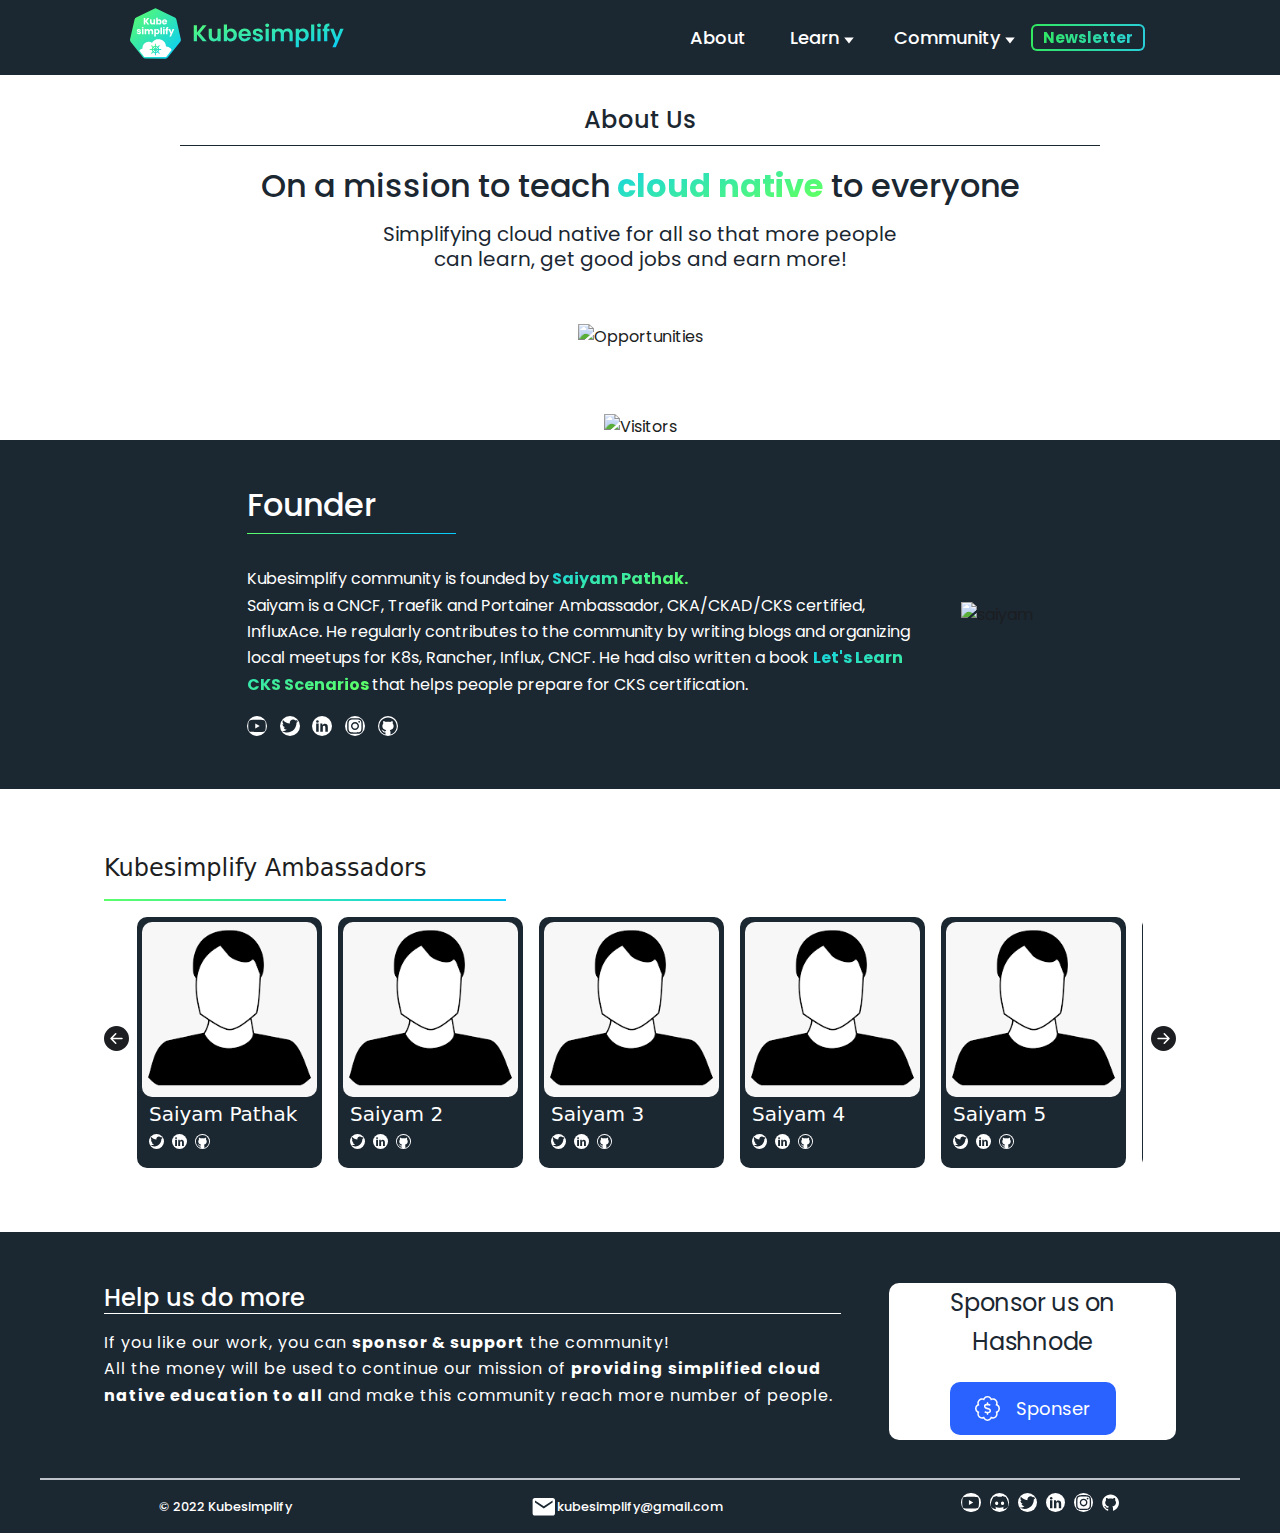
==== commit bf87dade: "deploy: 63d34146d4015ac762eb18e73b8bd8b3a9c47f9b" ====
--- a/about/index.html
+++ b/about/index.html
@@ -4,14 +4,14 @@
 <meta charset="UTF-8">
 <meta name="viewport" content="width=device-width,initial-scale=1">
 <meta name="generator" content="Docusaurus v2.0.0-beta.18">
-<title data-rh="true">Kubesimplify · Simplifying Cloud Native for All</title><meta data-rh="true" name="twitter:card" content="summary_large_image"><meta data-rh="true" property="og:url" content="https://kubesimplify.com/about"><meta data-rh="true" name="docusaurus_locale" content="en"><meta data-rh="true" name="docusaurus_tag" content="default"><meta data-rh="true" name="docsearch:language" content="en"><meta data-rh="true" name="docsearch:docusaurus_tag" content="default"><link data-rh="true" rel="icon" href="/img/favicon.ico"><link data-rh="true" rel="canonical" href="https://kubesimplify.com/about"><link data-rh="true" rel="alternate" href="https://kubesimplify.com/about" hreflang="en"><link data-rh="true" rel="alternate" href="https://kubesimplify.com/about" hreflang="x-default"><link rel="stylesheet" href="/assets/css/styles.ebddec97.css">
-<link rel="preload" href="/assets/js/runtime~main.7a0e00e2.js" as="script">
-<link rel="preload" href="/assets/js/main.263ceea7.js" as="script">
+<title data-rh="true">Kubesimplify · Simplifying Cloud Native for All</title><meta data-rh="true" name="twitter:card" content="summary_large_image"><meta data-rh="true" property="og:url" content="https://kubesimplify.com/about"><meta data-rh="true" name="docusaurus_locale" content="en"><meta data-rh="true" name="docusaurus_tag" content="default"><meta data-rh="true" name="docsearch:language" content="en"><meta data-rh="true" name="docsearch:docusaurus_tag" content="default"><link data-rh="true" rel="icon" href="/img/favicon.ico"><link data-rh="true" rel="canonical" href="https://kubesimplify.com/about"><link data-rh="true" rel="alternate" href="https://kubesimplify.com/about" hreflang="en"><link data-rh="true" rel="alternate" href="https://kubesimplify.com/about" hreflang="x-default"><link rel="stylesheet" href="/assets/css/styles.d01944dc.css">
+<link rel="preload" href="/assets/js/runtime~main.c5634c8b.js" as="script">
+<link rel="preload" href="/assets/js/main.f9388770.js" as="script">
 </head>
 <body class="navigation-with-keyboard">
 <script>!function(){function t(t){document.documentElement.setAttribute("data-theme",t)}var e=function(){var t=null;try{t=localStorage.getItem("theme")}catch(t){}return t}();t(null!==e?e:"light")}()</script><div id="__docusaurus">
-<div role="region"><a href="#" class="skipToContent_ZgBM">Skip to main content</a></div><section class="navbar_MONK"><nav class="navbar_positioning_acLH"><div class="navbar_logopair_qSyO"><div class="navbar_logo_HoQn"><a href="/"><svg width="285" height="67" viewBox="0 0 285 67" fill="none" xmlns="http://www.w3.org/2000/svg" class="logo_Ufb2" role=""><path d="M50.301 65.537A3.822 3.822 0 0 1 47.276 67l-26.765-.04a3.85 3.85 0 0 1-3.017-1.47L.841 44.346a3.951 3.951 0 0 1-.746-3.303l6.003-26.326a3.87 3.87 0 0 1 2.09-2.642L32.33.382a3.82 3.82 0 0 1 3.348.008l24.101 11.756a3.911 3.911 0 0 1 2.083 2.65l5.917 26.35a3.939 3.939 0 0 1-.755 3.294L50.301 65.537Z" fill="url(#a)"></path><path d="M38.03 41.074c.66.008 1.352.04 1.54.07.19.032.637.127.983.22.354.095.864.268 1.147.378.275.11.668.29.873.401.204.11.518.29.691.393.181.102.503.322.723.487.22.165.653.55.975.865.314.306.7.73.856.935.15.204.401.558.55.778.142.22.362.59.48.825.126.236.314.668.432.967.11.29.252.7.315.912.055.204.11.432.125.503.016.078.063.314.11.534.047.22.095.645.118.943.016.291.063.566.095.598.039.047.204.07.503.07.243 0 .55.016.691.047.134.024.417.079.62.11.205.04.527.118.724.173.188.055.471.158.636.213a7.8 7.8 0 0 1 .716.314c.236.11.652.354.935.534.33.22.715.543 1.116.96.346.345.73.793.88 1.02.142.22.338.559.432.748.095.188.173.392.173.455 0 .055-.118.252-.26.425-.14.18-.58.746-.99 1.257-.408.519-.801 1.022-.887 1.124-.087.11-.393.503-.692.888-.299.385-.558.708-.574.723-.016.016-.157.197-.322.401-.165.204-.424.543-.581.747-.158.204-.3.385-.315.4-.016.016-.173.213-.346.433-.18.22-.353.44-.4.487a6.632 6.632 0 0 0-.268.346c-.102.134-.448.574-.762.974-.322.401-.652.81-.747.904a1.2 1.2 0 0 1-.416.26c-.22.063-.747.078-3.568.07-1.815-.007-8.102-.023-13.965-.031-5.863-.008-10.743-.031-10.845-.047a1.996 1.996 0 0 1-.401-.157 2.205 2.205 0 0 1-.354-.275 7.684 7.684 0 0 1-.377-.448c-.126-.165-.385-.503-.574-.755a22.952 22.952 0 0 0-.369-.471c-.023-.016-.228-.283-.471-.59a62.297 62.297 0 0 0-.747-.967c-.18-.22-.472-.59-.652-.825a73.603 73.603 0 0 0-.417-.518c-.047-.048-.157-.197-.251-.323-.095-.126-.362-.471-.59-.77l-1.17-1.486c-.417-.518-.755-.974-.755-.997 0-.032.07-.158.157-.284a4.9 4.9 0 0 1 .519-.581c.196-.189.455-.417.573-.511.118-.086.37-.26.558-.377a5.936 5.936 0 0 1 1.038-.519 4.42 4.42 0 0 1 .597-.196c.212-.056.44-.102.503-.102.07 0 .15-.032.18-.063.04-.047.072-.393.087-.873.024-.503.07-1.03.15-1.391.062-.33.188-.81.274-1.077.087-.26.244-.66.346-.88.102-.22.291-.581.425-.802.141-.22.377-.573.526-.778.15-.204.527-.613.825-.911a9.677 9.677 0 0 1 1.006-.857c.244-.173.715-.448 1.038-.62.322-.166.723-.347.903-.41.173-.062.488-.157.692-.212.204-.063.527-.141.715-.18.236-.048.739-.071 1.572-.071.81 0 1.32.023 1.509.063.165.039.393.102.51.133.118.032.44.134.716.22.275.095.73.283 1.014.425.275.141.526.26.558.26.023 0 .141-.143.259-.315.11-.165.346-.48.51-.684.166-.204.52-.582.779-.825.26-.252.676-.613.92-.81.25-.189.604-.448.8-.558.19-.118.598-.338.905-.495.306-.15.809-.354 1.115-.456.307-.102.77-.236 1.038-.298.26-.056.62-.134.794-.158.173-.031.856-.047 1.517-.039ZM23.25 21.412h2.53l-3.41-4.332 3.293-4.168h-2.437l-2.83 3.727v-3.727H18.33v8.5h2.067v-3.75l2.854 3.75Zm10.18-6.762h-2.068v3.672c0 .92-.511 1.431-1.313 1.431-.77 0-1.289-.511-1.289-1.43V14.65H26.7v3.947c0 1.809 1.054 2.886 2.618 2.886.904 0 1.627-.417 2.044-.99v.92h2.067V14.65Zm3.56.951v-3.16h-2.067v8.963h2.067v-.943c.377.59 1.093 1.038 2.083 1.038 1.659 0 2.98-1.353 2.98-3.484 0-2.13-1.313-3.467-2.98-3.467-.967 0-1.706.448-2.083 1.053Zm2.956 2.414c0 1.078-.708 1.683-1.494 1.683-.77 0-1.478-.598-1.478-1.675s.708-1.667 1.478-1.667c.786 0 1.494.582 1.494 1.66Zm6.17-1.808c.692 0 1.273.424 1.273 1.164h-2.594c.126-.747.645-1.164 1.321-1.164Zm3.23 2.956h-2.2c-.173.362-.495.653-1.077.653-.668 0-1.21-.409-1.281-1.297h4.685c.023-.205.031-.41.031-.606 0-2.052-1.391-3.365-3.364-3.365-2.005 0-3.412 1.336-3.412 3.475 0 2.147 1.43 3.476 3.412 3.476 1.682 0 2.885-1.014 3.207-2.336Zm-34.664 13.25c-.032-2.516-3.687-1.754-3.687-2.831 0-.322.267-.519.747-.519.581 0 .935.299.998.763h1.91c-.133-1.337-1.1-2.304-2.845-2.304-1.769 0-2.751.944-2.751 2.1 0 2.476 3.686 1.69 3.686 2.783 0 .299-.283.542-.817.542-.566 0-.99-.314-1.038-.786H8.841c.095 1.306 1.305 2.312 3.105 2.312 1.698 0 2.736-.88 2.736-2.06Zm1.273 1.966h2.067v-6.755h-2.067v6.755Zm1.046-7.463c.723 0 1.218-.495 1.218-1.116 0-.63-.495-1.125-1.218-1.125-.74 0-1.235.496-1.235 1.125 0 .621.496 1.116 1.235 1.116Zm11.838 7.463h2.06V30.43c0-1.816-1.086-2.886-2.752-2.886-.983 0-1.832.543-2.28 1.259-.456-.81-1.28-1.258-2.295-1.258-.888 0-1.572.377-1.973.92v-.85h-2.075v6.763h2.075v-3.672c0-.881.503-1.369 1.297-1.369.786 0 1.29.488 1.29 1.368v3.673h2.059v-3.672c0-.881.51-1.369 1.297-1.369.786 0 1.297.488 1.297 1.368v3.673Zm5.58-5.803v-.952h-2.075v9.979h2.076v-4.168c.369.566 1.084 1.038 2.083 1.038 1.658 0 2.971-1.352 2.971-3.483 0-2.131-1.313-3.468-2.971-3.468-.999 0-1.714.464-2.083 1.054Zm2.948 2.414c0 1.077-.7 1.682-1.485 1.682-.779 0-1.478-.597-1.478-1.675 0-1.077.7-1.667 1.478-1.667.786 0 1.485.582 1.485 1.66Zm3.2 3.389h2.067v-8.964h-2.068v8.964Zm3.568 0h2.075v-6.755h-2.075v6.755Zm1.046-7.463c.723 0 1.218-.495 1.218-1.108 0-.63-.495-1.125-1.218-1.125-.74 0-1.234.496-1.234 1.125 0 .613.495 1.108 1.234 1.108Zm2.735 7.463h2.068v-5.04H51.1v-1.715h-1.116v-.063c0-.715.282-.959 1.076-.904v-1.761c-2.06-.11-3.144.762-3.144 2.532v.196h-.754v1.714h.754v5.04Zm7.263-2.524-1.564-4.23h-2.31l2.75 6.526-1.556 3.444h2.232l4.237-9.97h-2.24l-1.549 4.23Z" fill="#fff"></path><path fill-rule="evenodd" clip-rule="evenodd" d="M33.86 46.915c-.508.152-.791 1.354-.548 2.324.042.166.048.216.048.414v.226l-.059.025c-.032.013-.12.034-.195.045a.881.881 0 0 0-.168.037.706.706 0 0 1-.146.035c-.42.065-1.03.33-1.617.703-.352.224-.525.177-.706-.192-.34-.696-1.397-1.48-1.876-1.394-.82.15-.187 1.511 1.04 2.238.345.204.408.35.257.589l-.141.223a.988.988 0 0 0-.075.13.499.499 0 0 1-.05.09c-.245.382-.523 1.164-.595 1.669-.03.22-.217.28-.56.178-1.175-.348-2.764.15-2.41.754.09.154.34.358.463.377.031.006.117.03.19.056.358.125 1.253.13 1.679.011.096-.026.178-.036.349-.04.266-.006.258-.012.295.21a5.11 5.11 0 0 0 .78 1.985c.05.078.118.186.15.24l.058.1-.05.061c-.079.1-.2.202-.36.3-.613.377-1.176 1.012-1.328 1.498-.407 1.304 1.332.802 2.171-.627.215-.366.365-.44.59-.29.619.41 1.164.656 1.72.775.084.018.176.043.204.054a.686.686 0 0 0 .146.032c.24.028.244.033.244.289a.893.893 0 0 1-.048.344c-.182.59-.11 1.44.166 1.992.59 1.174 1.435-.32 1.084-1.915-.121-.547-.084-.656.247-.724.782-.162 1.196-.33 1.9-.774.366-.23.447-.203.703.23.643 1.086 1.915 1.734 2.222 1.132.134-.263-.02-.662-.482-1.257a4.192 4.192 0 0 0-.767-.678c-.24-.148-.463-.325-.503-.402-.029-.053-.015-.083.16-.354.401-.626.558-.982.713-1.626l.1-.417.042-.174h.212c.174.001.233.008.324.036 1.103.344 2.71-.164 2.405-.76-.232-.455-1.52-.714-2.332-.47-.167.05-.299.065-.475.053l-.134-.01-.034-.133a38.523 38.523 0 0 1-.1-.418c-.154-.654-.335-1.063-.743-1.686-.205-.313-.163-.432.23-.648 1.235-.679 1.87-2.255.906-2.251-.27 0-.351.037-.842.378-.322.223-.718.671-.925 1.047-.21.38-.325.402-.744.136-.532-.337-1.008-.547-1.461-.647a7.28 7.28 0 0 0-.396-.087c-.324-.065-.378-.182-.265-.576.318-1.102-.095-2.637-.663-2.466Zm-.523 4.503c.021.047.028 1.469.008 1.545-.024.09-.058.117-.2.159l-.122.036-.556-.557c-.323-.324-.556-.57-.556-.586 0-.065.41-.301.748-.432.435-.169.653-.222.678-.165Zm1.465.027c.41.11 1.157.475 1.157.565 0 .01-.254.273-.565.584l-.564.564-.125-.043c-.233-.08-.23-.07-.224-.963.006-.825-.007-.795.321-.707Zm-3.6 1.47c.039.03.286.273.548.538.546.552.508.487.413.716l-.05.122h-.586c-.749 0-1.034-.013-1.046-.045-.035-.092.156-.64.376-1.076.186-.368.194-.374.345-.255Zm5.652-.012c.198.273.49 1 .529 1.313l.009.075H35.77l-.042-.083a1.604 1.604 0 0 1-.072-.168l-.029-.086.121-.127c.772-.812 1.03-1.028 1.105-.924Zm-4.729 2.564c.024.04.06.119.08.175l.037.102-.374.38c-.206.21-.466.47-.577.578l-.202.196-.038-.043c-.23-.267-.642-1.321-.552-1.411.035-.035.226-.044.998-.047l.586-.003.042.073Zm4.816-.063c.478.012.45 0 .42.192-.033.203-.213.678-.355.936-.236.429-.14.455-.816-.221l-.564-.565.041-.109c.023-.06.059-.14.08-.176l.04-.067h.375c.206 0 .557.004.78.01Zm-1.635 1.617c.745.733.723.686.4.858-.366.195-.877.388-1.122.423l-.075.011.005-.825.004-.824.126-.051c.187-.077.14-.106.662.408Zm-2.037-.39.09.042v1.64l-.075-.008a3.195 3.195 0 0 1-.562-.168 2.65 2.65 0 0 0-.173-.072c-.202-.072-.638-.318-.638-.36 0-.046.979-1.041 1.093-1.11.048-.029.16-.014.265.035Z" fill="url(#b)"></path><path d="m96.947 43.807-7.69-9.42v9.42H85.02V22.666h4.238v9.48l7.69-9.48h5.116l-8.719 10.48 8.961 10.661h-5.358Zm23.979-16.78v16.78h-4.269v-2.12c-.545.727-1.261 1.302-2.149 1.726-.868.404-1.817.606-2.846.606-1.312 0-2.472-.273-3.481-.818-1.009-.565-1.807-1.383-2.392-2.453-.565-1.09-.848-2.383-.848-3.877v-9.844h4.239v9.238c0 1.333.333 2.363.999 3.09.666.706 1.574 1.06 2.724 1.06 1.171 0 2.089-.354 2.755-1.06.666-.727.999-1.757.999-3.09v-9.238h4.269Zm8.42 2.454c.544-.808 1.291-1.464 2.24-1.969.969-.505 2.068-.757 3.299-.757 1.433 0 2.725.353 3.875 1.06 1.171.707 2.089 1.716 2.755 3.029.686 1.292 1.03 2.796 1.03 4.513 0 1.716-.344 3.24-1.03 4.573-.666 1.313-1.584 2.332-2.755 3.06-1.15.726-2.442 1.09-3.875 1.09-1.251 0-2.351-.243-3.299-.727-.929-.505-1.675-1.151-2.24-1.939v2.393h-4.239V21.394h4.239v8.087Zm8.869 5.876c0-1.01-.211-1.878-.635-2.605-.404-.747-.949-1.313-1.635-1.696a4.292 4.292 0 0 0-2.18-.576c-.767 0-1.493.202-2.179.606-.666.384-1.211.949-1.635 1.696-.404.747-.605 1.626-.605 2.635 0 1.01.201 1.888.605 2.635.424.747.969 1.323 1.635 1.727a4.398 4.398 0 0 0 2.179.575c.787 0 1.514-.202 2.18-.605.686-.404 1.231-.98 1.635-1.727.424-.747.635-1.636.635-2.665Zm23-.303c0 .606-.04 1.15-.122 1.635h-12.26c.101 1.212.525 2.16 1.272 2.847.747.687 1.665 1.03 2.755 1.03 1.574 0 2.694-.676 3.36-2.029h4.57c-.484 1.615-1.412 2.948-2.785 3.998-1.371 1.03-3.057 1.545-5.055 1.545-1.614 0-3.067-.354-4.359-1.06-1.271-.727-2.27-1.747-2.997-3.06-.706-1.312-1.059-2.827-1.059-4.543 0-1.736.353-3.26 1.059-4.573.706-1.313 1.695-2.322 2.967-3.03 1.271-.706 2.734-1.06 4.389-1.06 1.595 0 3.018.344 4.269 1.03a7.098 7.098 0 0 1 2.936 2.939c.707 1.252 1.06 2.695 1.06 4.33Zm-4.389-1.212c-.02-1.09-.414-1.958-1.181-2.605-.767-.666-1.706-.999-2.816-.999-1.049 0-1.937.323-2.664.97-.706.625-1.14 1.504-1.302 2.634h7.963Zm13.901 10.238c-1.373 0-2.604-.243-3.695-.727-1.088-.505-1.957-1.181-2.602-2.03a5.166 5.166 0 0 1-1.029-2.816h4.267c.081.646.394 1.18.939 1.605.565.424 1.262.636 2.088.636.808 0 1.434-.161 1.878-.485.464-.323.697-.737.697-1.241 0-.546-.283-.95-.848-1.212-.546-.283-1.423-.586-2.634-.909-1.251-.303-2.281-.616-3.088-.939a5.49 5.49 0 0 1-2.059-1.484c-.564-.666-.847-1.565-.847-2.695 0-.93.263-1.777.788-2.545.543-.767 1.31-1.373 2.299-1.817 1.009-.444 2.19-.666 3.543-.666 1.998 0 3.592.505 4.783 1.514 1.19.99 1.846 2.332 1.968 4.029h-4.057c-.061-.667-.343-1.192-.848-1.576-.484-.403-1.14-.605-1.968-.605-.767 0-1.362.141-1.786.424-.403.282-.606.676-.606 1.181 0 .565.283 1 .849 1.302.565.283 1.443.576 2.633.879 1.211.303 2.21.616 2.998.939a5.112 5.112 0 0 1 2.027 1.514c.586.666.889 1.555.909 2.666 0 .969-.273 1.837-.818 2.604-.525.768-1.292 1.373-2.301 1.818-.989.424-2.149.636-3.48.636Zm12.228-19.052c-.747 0-1.373-.232-1.878-.696-.484-.485-.726-1.08-.726-1.787 0-.707.242-1.293.726-1.757.505-.485 1.131-.727 1.878-.727.746 0 1.362.242 1.846.727.505.465.756 1.05.756 1.757 0 .706-.251 1.302-.756 1.787-.484.464-1.1.696-1.846.696Zm2.088 2v16.78h-4.238v-16.78h4.238Zm25.015-.243c2.059 0 3.713.636 4.964 1.908 1.272 1.252 1.908 3.009 1.908 5.27v9.844h-4.238V34.54c0-1.313-.333-2.312-.998-2.999-.667-.706-1.575-1.06-2.726-1.06-1.15 0-2.068.354-2.754 1.06-.667.687-1 1.686-1 2.999v9.268h-4.238V34.54c0-1.313-.332-2.312-.999-2.999-.666-.706-1.573-1.06-2.725-1.06-1.17 0-2.098.354-2.785 1.06-.665.687-.998 1.686-.998 2.999v9.268h-4.238v-16.78h4.238v2.03a5.665 5.665 0 0 1 2.088-1.666c.869-.404 1.817-.606 2.847-.606 1.312 0 2.482.283 3.511.848a5.747 5.747 0 0 1 2.392 2.363c.545-.97 1.332-1.747 2.36-2.332a6.852 6.852 0 0 1 3.391-.879Zm15.132 2.666c.545-.768 1.292-1.404 2.24-1.909.968-.525 2.07-.787 3.301-.787 1.432 0 2.724.353 3.874 1.06 1.171.707 2.09 1.716 2.755 3.029.686 1.292 1.029 2.796 1.029 4.513 0 1.716-.343 3.24-1.029 4.573-.665 1.313-1.584 2.332-2.755 3.06-1.15.726-2.442 1.09-3.874 1.09-1.231 0-2.322-.253-3.27-.758-.929-.504-1.685-1.14-2.271-1.908v10.39h-4.238V27.026h4.238v2.424Zm8.871 5.906c0-1.01-.213-1.878-.636-2.605-.404-.747-.95-1.313-1.635-1.696a4.288 4.288 0 0 0-2.179-.576c-.767 0-1.494.202-2.181.606-.666.384-1.211.949-1.634 1.696-.405.747-.606 1.626-.606 2.635 0 1.01.201 1.888.606 2.635.423.747.968 1.323 1.634 1.727a4.408 4.408 0 0 0 2.181.575c.787 0 1.513-.202 2.179-.605.685-.404 1.231-.98 1.635-1.727.423-.747.636-1.636.636-2.665Zm11.647-13.963v22.413h-4.24V21.394h4.24Zm6.336 3.634c-.747 0-1.372-.232-1.877-.696-.484-.485-.726-1.08-.726-1.787 0-.707.242-1.293.726-1.757.505-.485 1.13-.727 1.877-.727.746 0 1.362.242 1.846.727.504.465.757 1.05.757 1.757 0 .706-.253 1.302-.757 1.787-.484.464-1.1.696-1.846.696Zm2.09 2v16.78h-4.24v-16.78h4.24Zm11.876 3.483h-2.937v13.296h-4.299V30.511h-1.907v-3.484h1.907v-.848c0-2.06.586-3.574 1.756-4.543 1.17-.97 2.937-1.424 5.297-1.363v3.574c-1.029-.02-1.745.152-2.149.515-.403.364-.605 1.02-.605 1.969v.696h2.937v3.484Zm18.79-3.484-10.383 24.716h-4.511l3.633-8.36-6.72-16.356h4.752l4.33 11.722 4.389-11.722h4.51Z" fill="url(#c)"></path><defs><linearGradient id="a" x1="0.457" y1="0.005" x2="67.46" y2="66.956" gradientUnits="userSpaceOnUse"><stop stop-color="#5CFF68"></stop><stop offset="1" stop-color="#05CAFF"></stop></linearGradient><linearGradient id="b" x1="26.115" y1="46.903" x2="42.009" y2="62.553" gradientUnits="userSpaceOnUse"><stop stop-color="#5CFF68"></stop><stop offset="1" stop-color="#05CAFF"></stop></linearGradient><linearGradient id="c" x1="84.291" y1="10.49" x2="103.981" y2="96.871" gradientUnits="userSpaceOnUse"><stop stop-color="#5CFF68"></stop><stop offset="1" stop-color="#05CAFF"></stop></linearGradient></defs></svg></a></div><button class="mobile_menu_icon_Fa9_"><svg stroke="currentColor" fill="currentColor" stroke-width="0" viewBox="0 0 448 512" height="1em" width="1em" xmlns="http://www.w3.org/2000/svg"><path d="M16 132h416c8.837 0 16-7.163 16-16V76c0-8.837-7.163-16-16-16H16C7.163 60 0 67.163 0 76v40c0 8.837 7.163 16 16 16zm0 160h416c8.837 0 16-7.163 16-16v-40c0-8.837-7.163-16-16-16H16c-8.837 0-16 7.163-16 16v40c0 8.837 7.163 16 16 16zm0 160h416c8.837 0 16-7.163 16-16v-40c0-8.837-7.163-16-16-16H16c-8.837 0-16 7.163-16 16v40c0 8.837 7.163 16 16 16z"></path></svg></button></div><ul class="navbar_links_MM_M"><li class="about_EDNz"><div class="navbar_about_start_YQFC"><a class="navbar_about_word_lRhf" href="/about">About</a></div></li><li class="learn_s8LK"><div class="navbar_dropdown_gBCg"><button class="navbar_dropbtn_lrWS">Learn<!-- --> <svg width="10" height="7" viewBox="0 0 10 7" fill="none" xmlns="http://www.w3.org/2000/svg" role="img"><path d="m4.981 6.5 4.763-6H.218l4.763 6Z" fill="#fff"></path></svg></button><div class="navbar_dropdown_content_HFwf"><a href="https://www.youtube.com/c/saiyam911/videos" target="blank">Video Content</a><a class="navbar_blog_design_fTgL" href="https://blog.kubesimplify.com/" target="blank">Blog Content</a></div></div></li><li class="community_y3Jf"><div class="navbar_dropdown_gBCg"><button class="navbar_dropbtn_lrWS">Community<!-- --> <svg width="10" height="7" viewBox="0 0 10 7" fill="none" xmlns="http://www.w3.org/2000/svg" role="img"><path d="m4.981 6.5 4.763-6H.218l4.763 6Z" fill="#fff"></path></svg></button><div class="navbar_dropdown_content_HFwf"><a href="/ambassadors">Kubesimplify Ambassador</a><a class="navbar_workshops_designs_Jcky" href="https://kubesimplify.github.io/live-workshops/" target="blank">Workshops</a></div></div></li><li><button class="navbarbutton_5u1I"><a class="navbar_text_JL4G" href="https://www.getrevue.co/profile/saiyampathak">Newsletter</a></button></li></ul></nav></section><div class="main-wrapper"><section><div class="ap_cont_1_NNxq"><p class="ap_cont_1_heading_wbiF"> About us </p></div><div class="ap_cont_1_mission_xYKB"><p class="ap_cont_1_mission_content_YASX"> On a mission to teach<span class="ap_cont_1_cloud_hSPN"> cloud native</span> to everyone </p><p class="ap_cont_1_mission_content_para_NoFO"> Simplifying cloud native for all so that more people</p><p class="ap_cont_1_mission_content_para_check_nEwq"> can learn, get good jobs and earn more! </p></div><div><div class="ap_cont_2_box_dmXU"><img src="/assets/images/Opportunity-15a10508a6720a243e9467eefc056c60.png" alt="Opportunities"></div></div></section><div class="ap_cont_3_G_lP"><img src="/assets/images/VisitorsSection-79b61d2c6282c8d642e8025e4fd589d9.png" alt="Visitors"></div><section><div class="ap_cont_4_founder_M4lU"><div class="ap_cont_4_founder_description_BbxK"><p class="ap_cont_4_heading_Afnv">Founder</p><p class="ap_cont_4_para_yC7M">Kubesimplify community is founded by <span class="ap_cont_1_cloud_hSPN">Saiyam Pathak. </span>Saiyam is a CNCF, Traefik and Portainer Ambassador, CKA/CKAD/CKS certified, InfluxAce. He regularly contributes to the community by writing blogs and organizing local meetups for K8s, Rancher, Influx, CNCF. He had also written a book <span class="ap_cont_1_cloud_hSPN">Let&#x27;s Learn CKS Scenarios </span> that helps people prepare for CKS certification.</p></div><div class="ap_cont_4_image_block_CiPE"><img src="/assets/images/Saiyam-e0aceacc3e47ae6f16014cdde94bcb59.png" alt="saiyam"></div></div></section></div><section class="footer_xBL4"><div class="footer_upper_mQde"><div class="content_oHCg"><h2 class="title_NItk">Help us do more</h2><p class="sponsors_content_hbIG">If you like our work, you can <b>sponsor &amp; support</b> the community!<br>All the money will be used to continue our mission of<!-- --> <b>providing simplified cloud native education to all</b> and make this community reach more number of people.</p></div><div class="sponsors_card_Uvsf"><p class="sponsors_card_title_IkS_">Sponsor us on Hashnode</p><a href="https://blog.kubesimplify.com/sponsor"><button class="sponsor_hashnode_E2qa"><svg width="34" height="34" viewBox="0 0 34 34" fill="none" xmlns="http://www.w3.org/2000/svg" class="logo_fYHz" role="img"><path d="m19.254 16.538-3.922-1.117a1.38 1.38 0 0 1-.99-1.311c0-.747.614-1.36 1.36-1.36h2.451c.548 0 1.068.17 1.505.486.199.144.475.1.652-.077l.758-.758a.542.542 0 0 0-.066-.813 4.646 4.646 0 0 0-2.849-.963h-.088V9.032a.532.532 0 0 0-.537-.53h-1.062a.531.531 0 0 0-.53.53v1.593h-.233a3.488 3.488 0 0 0-3.468 3.817c.138 1.471 1.267 2.666 2.683 3.07l3.75 1.067c.58.172.99.708.99 1.311 0 .752-.614 1.36-1.36 1.36h-2.451a2.558 2.558 0 0 1-1.505-.486c-.199-.144-.48-.1-.652.077l-.758.758a.542.542 0 0 0 .066.813 4.646 4.646 0 0 0 2.849.963h.088v1.593c0 .293.238.53.531.53h1.062a.532.532 0 0 0 .537-.53v-1.593h.088c1.516 0 2.943-.902 3.435-2.334.675-1.97-.487-3.972-2.334-4.503ZM34 17.003a6.572 6.572 0 0 0-3.297-5.68 6.55 6.55 0 0 0-1.687-6.34 6.55 6.55 0 0 0-6.338-1.686A6.572 6.572 0 0 0 16.998 0a6.57 6.57 0 0 0-5.676 3.297 6.563 6.563 0 0 0-6.344 1.687 6.576 6.576 0 0 0-1.687 6.338A6.579 6.579 0 0 0 0 17.002a6.576 6.576 0 0 0 3.291 5.676 6.59 6.59 0 0 0 1.687 6.344 6.534 6.534 0 0 0 6.344 1.681A6.577 6.577 0 0 0 16.997 34a6.579 6.579 0 0 0 5.68-3.297 6.517 6.517 0 0 0 6.34-1.681 6.563 6.563 0 0 0 1.686-6.344A6.57 6.57 0 0 0 34 17.003Zm-6.051 4.535c.354.78 1.958 3.59-.432 5.98-1.919 1.919-3.816 1.415-5.984.43-.304.808-1.145 3.928-4.536 3.928-3.457 0-4.292-3.291-4.535-3.927-2.163.984-4.066 1.477-5.98-.432-2.444-2.433-.724-5.343-.43-5.979-.808-.31-3.928-1.15-3.928-4.535 0-3.463 3.285-4.298 3.927-4.536-.354-.785-1.958-3.595.432-5.984 2.444-2.45 5.365-.714 5.979-.432.31-.802 1.15-3.927 4.535-3.927 3.463 0 4.298 3.291 4.536 3.927.785-.354 3.595-1.958 5.984.432 2.445 2.433.725 5.343.432 5.984.802.304 3.927 1.145 3.927 4.536 0 3.457-3.291 4.292-3.927 4.535Z" fill="#fff"></path></svg> Sponser</button></a></div></div><hr class="hr_xO8t"><div class="footer_lower_irt2"><div class="end_first_OBE7">© 2022 Kubesimplify</div><div class="footer_mail_Ru02"><svg stroke="currentColor" fill="currentColor" stroke-width="0" viewBox="0 0 512 512" class="mail_logo_pVq9" row="img" height="1em" width="1em" xmlns="http://www.w3.org/2000/svg"><path d="M437.332 80H74.668C51.199 80 32 99.198 32 122.667v266.666C32 412.802 51.199 432 74.668 432h362.664C460.801 432 480 412.802 480 389.333V122.667C480 99.198 460.801 80 437.332 80zM432 170.667L256 288 80 170.667V128l176 117.333L432 128v42.667z"></path></svg><a class="mail_title_H_96" href="mailto:kubesimplify@gmail.com">kubesimplify@gmail.com</a></div><div class="group_logo_KhZO"><a target="_blank" href="https://www.youtube.com/c/saiyam911"><svg stroke="currentColor" fill="currentColor" stroke-width="0" viewBox="0 0 1024 1024" row="img" class="social1_pt2Y" height="1em" width="1em" xmlns="http://www.w3.org/2000/svg"><path d="M941.3 296.1a112.3 112.3 0 0 0-79.2-79.3C792.2 198 512 198 512 198s-280.2 0-350.1 18.7A112.12 112.12 0 0 0 82.7 296C64 366 64 512 64 512s0 146 18.7 215.9c10.3 38.6 40.7 69 79.2 79.3C231.8 826 512 826 512 826s280.2 0 350.1-18.8c38.6-10.3 68.9-40.7 79.2-79.3C960 658 960 512 960 512s0-146-18.7-215.9zM423 646V378l232 133-232 135z"></path></svg></a><a target="_blank" href="https://discord.gg/26Z384WSPB"><svg stroke="currentColor" fill="currentColor" stroke-width="0" viewBox="0 0 640 512" row="img" class="social2_Ltn5" height="1em" width="1em" xmlns="http://www.w3.org/2000/svg"><path d="M524.531,69.836a1.5,1.5,0,0,0-.764-.7A485.065,485.065,0,0,0,404.081,32.03a1.816,1.816,0,0,0-1.923.91,337.461,337.461,0,0,0-14.9,30.6,447.848,447.848,0,0,0-134.426,0,309.541,309.541,0,0,0-15.135-30.6,1.89,1.89,0,0,0-1.924-.91A483.689,483.689,0,0,0,116.085,69.137a1.712,1.712,0,0,0-.788.676C39.068,183.651,18.186,294.69,28.43,404.354a2.016,2.016,0,0,0,.765,1.375A487.666,487.666,0,0,0,176.02,479.918a1.9,1.9,0,0,0,2.063-.676A348.2,348.2,0,0,0,208.12,430.4a1.86,1.86,0,0,0-1.019-2.588,321.173,321.173,0,0,1-45.868-21.853,1.885,1.885,0,0,1-.185-3.126c3.082-2.309,6.166-4.711,9.109-7.137a1.819,1.819,0,0,1,1.9-.256c96.229,43.917,200.41,43.917,295.5,0a1.812,1.812,0,0,1,1.924.233c2.944,2.426,6.027,4.851,9.132,7.16a1.884,1.884,0,0,1-.162,3.126,301.407,301.407,0,0,1-45.89,21.83,1.875,1.875,0,0,0-1,2.611,391.055,391.055,0,0,0,30.014,48.815,1.864,1.864,0,0,0,2.063.7A486.048,486.048,0,0,0,610.7,405.729a1.882,1.882,0,0,0,.765-1.352C623.729,277.594,590.933,167.465,524.531,69.836ZM222.491,337.58c-28.972,0-52.844-26.587-52.844-59.239S193.056,219.1,222.491,219.1c29.665,0,53.306,26.82,52.843,59.239C275.334,310.993,251.924,337.58,222.491,337.58Zm195.38,0c-28.971,0-52.843-26.587-52.843-59.239S388.437,219.1,417.871,219.1c29.667,0,53.307,26.82,52.844,59.239C470.715,310.993,447.538,337.58,417.871,337.58Z"></path></svg></a><a target="_blank" href="https://twitter.com/kubesimplify"><svg stroke="currentColor" fill="currentColor" stroke-width="0" viewBox="0 0 1024 1024" row="img" class="social2_Ltn5" height="1em" width="1em" xmlns="http://www.w3.org/2000/svg"><path d="M928 254.3c-30.6 13.2-63.9 22.7-98.2 26.4a170.1 170.1 0 0 0 75-94 336.64 336.64 0 0 1-108.2 41.2A170.1 170.1 0 0 0 672 174c-94.5 0-170.5 76.6-170.5 170.6 0 13.2 1.6 26.4 4.2 39.1-141.5-7.4-267.7-75-351.6-178.5a169.32 169.32 0 0 0-23.2 86.1c0 59.2 30.1 111.4 76 142.1a172 172 0 0 1-77.1-21.7v2.1c0 82.9 58.6 151.6 136.7 167.4a180.6 180.6 0 0 1-44.9 5.8c-11.1 0-21.6-1.1-32.2-2.6C211 652 273.9 701.1 348.8 702.7c-58.6 45.9-132 72.9-211.7 72.9-14.3 0-27.5-.5-41.2-2.1C171.5 822 261.2 850 357.8 850 671.4 850 843 590.2 843 364.7c0-7.4 0-14.8-.5-22.2 33.2-24.3 62.3-54.4 85.5-88.2z"></path></svg></a><a target="_blank" href="https://www.linkedin.com/company/kubesimplify/"><svg stroke="currentColor" fill="currentColor" stroke-width="0" version="1.2" baseProfile="tiny" viewBox="0 0 24 24" row="img" class="social2_Ltn5" height="1em" width="1em" xmlns="http://www.w3.org/2000/svg"><path d="M8 19h-3v-10h3v10zm11 0h-3v-5.342c0-1.392-.496-2.085-1.479-2.085-.779 0-1.273.388-1.521 1.165v6.262h-3s.04-9 0-10h2.368l.183 2h.062c.615-1 1.598-1.678 2.946-1.678 1.025 0 1.854.285 2.487 1.001.637.717.954 1.679.954 3.03v5.647z"></path><ellipse cx="6.5" cy="6.5" rx="1.55" ry="1.5"></ellipse></svg></a><a target="_blank" href="https://www.instagram.com/saiyampathak/"><svg stroke="currentColor" fill="currentColor" stroke-width="0" viewBox="0 0 1024 1024" row="img" class="social2_Ltn5" height="1em" width="1em" xmlns="http://www.w3.org/2000/svg"><path d="M512 306.9c-113.5 0-205.1 91.6-205.1 205.1S398.5 717.1 512 717.1 717.1 625.5 717.1 512 625.5 306.9 512 306.9zm0 338.4c-73.4 0-133.3-59.9-133.3-133.3S438.6 378.7 512 378.7 645.3 438.6 645.3 512 585.4 645.3 512 645.3zm213.5-394.6c-26.5 0-47.9 21.4-47.9 47.9s21.4 47.9 47.9 47.9 47.9-21.3 47.9-47.9a47.84 47.84 0 0 0-47.9-47.9zM911.8 512c0-55.2.5-109.9-2.6-165-3.1-64-17.7-120.8-64.5-167.6-46.9-46.9-103.6-61.4-167.6-64.5-55.2-3.1-109.9-2.6-165-2.6-55.2 0-109.9-.5-165 2.6-64 3.1-120.8 17.7-167.6 64.5C132.6 226.3 118.1 283 115 347c-3.1 55.2-2.6 109.9-2.6 165s-.5 109.9 2.6 165c3.1 64 17.7 120.8 64.5 167.6 46.9 46.9 103.6 61.4 167.6 64.5 55.2 3.1 109.9 2.6 165 2.6 55.2 0 109.9.5 165-2.6 64-3.1 120.8-17.7 167.6-64.5 46.9-46.9 61.4-103.6 64.5-167.6 3.2-55.1 2.6-109.8 2.6-165zm-88 235.8c-7.3 18.2-16.1 31.8-30.2 45.8-14.1 14.1-27.6 22.9-45.8 30.2C695.2 844.7 570.3 840 512 840c-58.3 0-183.3 4.7-235.9-16.1-18.2-7.3-31.8-16.1-45.8-30.2-14.1-14.1-22.9-27.6-30.2-45.8C179.3 695.2 184 570.3 184 512c0-58.3-4.7-183.3 16.1-235.9 7.3-18.2 16.1-31.8 30.2-45.8s27.6-22.9 45.8-30.2C328.7 179.3 453.7 184 512 184s183.3-4.7 235.9 16.1c18.2 7.3 31.8 16.1 45.8 30.2 14.1 14.1 22.9 27.6 30.2 45.8C844.7 328.7 840 453.7 840 512c0 58.3 4.7 183.2-16.2 235.8z"></path></svg></a><a target="_blank" href="https://github.com/kubesimplify"><svg stroke="currentColor" fill="currentColor" stroke-width="0" viewBox="0 0 1024 1024" row="img" class="social3_N1sl" height="1em" width="1em" xmlns="http://www.w3.org/2000/svg"><path d="M511.6 76.3C264.3 76.2 64 276.4 64 523.5 64 718.9 189.3 885 363.8 946c23.5 5.9 19.9-10.8 19.9-22.2v-77.5c-135.7 15.9-141.2-73.9-150.3-88.9C215 726 171.5 718 184.5 703c30.9-15.9 62.4 4 98.9 57.9 26.4 39.1 77.9 32.5 104 26 5.7-23.5 17.9-44.5 34.7-60.8-140.6-25.2-199.2-111-199.2-213 0-49.5 16.3-95 48.3-131.7-20.4-60.5 1.9-112.3 4.9-120 58.1-5.2 118.5 41.6 123.2 45.3 33-8.9 70.7-13.6 112.9-13.6 42.4 0 80.2 4.9 113.5 13.9 11.3-8.6 67.3-48.8 121.3-43.9 2.9 7.7 24.7 58.3 5.5 118 32.4 36.8 48.9 82.7 48.9 132.3 0 102.2-59 188.1-200 212.9a127.5 127.5 0 0 1 38.1 91v112.5c.8 9 0 17.9 15 17.9 177.1-59.7 304.6-227 304.6-424.1 0-247.2-200.4-447.3-447.5-447.3z"></path></svg></a></div></div></section></div>
-<script src="/assets/js/runtime~main.7a0e00e2.js"></script>
-<script src="/assets/js/main.263ceea7.js"></script>
+<div role="region"><a href="#" class="skipToContent_ZgBM">Skip to main content</a></div><section class="navbar_MONK"><nav class="navbar_positioning_acLH"><div class="navbar_logopair_qSyO"><div class="navbar_logo_HoQn"><a href="/"><svg width="285" height="67" viewBox="0 0 285 67" fill="none" xmlns="http://www.w3.org/2000/svg" class="logo_Ufb2" role=""><path d="M50.301 65.537A3.822 3.822 0 0 1 47.276 67l-26.765-.04a3.85 3.85 0 0 1-3.017-1.47L.841 44.346a3.951 3.951 0 0 1-.746-3.303l6.003-26.326a3.87 3.87 0 0 1 2.09-2.642L32.33.382a3.82 3.82 0 0 1 3.348.008l24.101 11.756a3.911 3.911 0 0 1 2.083 2.65l5.917 26.35a3.939 3.939 0 0 1-.755 3.294L50.301 65.537Z" fill="url(#a)"></path><path d="M38.03 41.074c.66.008 1.352.04 1.54.07.19.032.637.127.983.22.354.095.864.268 1.147.378.275.11.668.29.873.401.204.11.518.29.691.393.181.102.503.322.723.487.22.165.653.55.975.865.314.306.7.73.856.935.15.204.401.558.55.778.142.22.362.59.48.825.126.236.314.668.432.967.11.29.252.7.315.912.055.204.11.432.125.503.016.078.063.314.11.534.047.22.095.645.118.943.016.291.063.566.095.598.039.047.204.07.503.07.243 0 .55.016.691.047.134.024.417.079.62.11.205.04.527.118.724.173.188.055.471.158.636.213a7.8 7.8 0 0 1 .716.314c.236.11.652.354.935.534.33.22.715.543 1.116.96.346.345.73.793.88 1.02.142.22.338.559.432.748.095.188.173.392.173.455 0 .055-.118.252-.26.425-.14.18-.58.746-.99 1.257-.408.519-.801 1.022-.887 1.124-.087.11-.393.503-.692.888-.299.385-.558.708-.574.723-.016.016-.157.197-.322.401-.165.204-.424.543-.581.747-.158.204-.3.385-.315.4-.016.016-.173.213-.346.433-.18.22-.353.44-.4.487a6.632 6.632 0 0 0-.268.346c-.102.134-.448.574-.762.974-.322.401-.652.81-.747.904a1.2 1.2 0 0 1-.416.26c-.22.063-.747.078-3.568.07-1.815-.007-8.102-.023-13.965-.031-5.863-.008-10.743-.031-10.845-.047a1.996 1.996 0 0 1-.401-.157 2.205 2.205 0 0 1-.354-.275 7.684 7.684 0 0 1-.377-.448c-.126-.165-.385-.503-.574-.755a22.952 22.952 0 0 0-.369-.471c-.023-.016-.228-.283-.471-.59a62.297 62.297 0 0 0-.747-.967c-.18-.22-.472-.59-.652-.825a73.603 73.603 0 0 0-.417-.518c-.047-.048-.157-.197-.251-.323-.095-.126-.362-.471-.59-.77l-1.17-1.486c-.417-.518-.755-.974-.755-.997 0-.032.07-.158.157-.284a4.9 4.9 0 0 1 .519-.581c.196-.189.455-.417.573-.511.118-.086.37-.26.558-.377a5.936 5.936 0 0 1 1.038-.519 4.42 4.42 0 0 1 .597-.196c.212-.056.44-.102.503-.102.07 0 .15-.032.18-.063.04-.047.072-.393.087-.873.024-.503.07-1.03.15-1.391.062-.33.188-.81.274-1.077.087-.26.244-.66.346-.88.102-.22.291-.581.425-.802.141-.22.377-.573.526-.778.15-.204.527-.613.825-.911a9.677 9.677 0 0 1 1.006-.857c.244-.173.715-.448 1.038-.62.322-.166.723-.347.903-.41.173-.062.488-.157.692-.212.204-.063.527-.141.715-.18.236-.048.739-.071 1.572-.071.81 0 1.32.023 1.509.063.165.039.393.102.51.133.118.032.44.134.716.22.275.095.73.283 1.014.425.275.141.526.26.558.26.023 0 .141-.143.259-.315.11-.165.346-.48.51-.684.166-.204.52-.582.779-.825.26-.252.676-.613.92-.81.25-.189.604-.448.8-.558.19-.118.598-.338.905-.495.306-.15.809-.354 1.115-.456.307-.102.77-.236 1.038-.298.26-.056.62-.134.794-.158.173-.031.856-.047 1.517-.039ZM23.25 21.412h2.53l-3.41-4.332 3.293-4.168h-2.437l-2.83 3.727v-3.727H18.33v8.5h2.067v-3.75l2.854 3.75Zm10.18-6.762h-2.068v3.672c0 .92-.511 1.431-1.313 1.431-.77 0-1.289-.511-1.289-1.43V14.65H26.7v3.947c0 1.809 1.054 2.886 2.618 2.886.904 0 1.627-.417 2.044-.99v.92h2.067V14.65Zm3.56.951v-3.16h-2.067v8.963h2.067v-.943c.377.59 1.093 1.038 2.083 1.038 1.659 0 2.98-1.353 2.98-3.484 0-2.13-1.313-3.467-2.98-3.467-.967 0-1.706.448-2.083 1.053Zm2.956 2.414c0 1.078-.708 1.683-1.494 1.683-.77 0-1.478-.598-1.478-1.675s.708-1.667 1.478-1.667c.786 0 1.494.582 1.494 1.66Zm6.17-1.808c.692 0 1.273.424 1.273 1.164h-2.594c.126-.747.645-1.164 1.321-1.164Zm3.23 2.956h-2.2c-.173.362-.495.653-1.077.653-.668 0-1.21-.409-1.281-1.297h4.685c.023-.205.031-.41.031-.606 0-2.052-1.391-3.365-3.364-3.365-2.005 0-3.412 1.336-3.412 3.475 0 2.147 1.43 3.476 3.412 3.476 1.682 0 2.885-1.014 3.207-2.336Zm-34.664 13.25c-.032-2.516-3.687-1.754-3.687-2.831 0-.322.267-.519.747-.519.581 0 .935.299.998.763h1.91c-.133-1.337-1.1-2.304-2.845-2.304-1.769 0-2.751.944-2.751 2.1 0 2.476 3.686 1.69 3.686 2.783 0 .299-.283.542-.817.542-.566 0-.99-.314-1.038-.786H8.841c.095 1.306 1.305 2.312 3.105 2.312 1.698 0 2.736-.88 2.736-2.06Zm1.273 1.966h2.067v-6.755h-2.067v6.755Zm1.046-7.463c.723 0 1.218-.495 1.218-1.116 0-.63-.495-1.125-1.218-1.125-.74 0-1.235.496-1.235 1.125 0 .621.496 1.116 1.235 1.116Zm11.838 7.463h2.06V30.43c0-1.816-1.086-2.886-2.752-2.886-.983 0-1.832.543-2.28 1.259-.456-.81-1.28-1.258-2.295-1.258-.888 0-1.572.377-1.973.92v-.85h-2.075v6.763h2.075v-3.672c0-.881.503-1.369 1.297-1.369.786 0 1.29.488 1.29 1.368v3.673h2.059v-3.672c0-.881.51-1.369 1.297-1.369.786 0 1.297.488 1.297 1.368v3.673Zm5.58-5.803v-.952h-2.075v9.979h2.076v-4.168c.369.566 1.084 1.038 2.083 1.038 1.658 0 2.971-1.352 2.971-3.483 0-2.131-1.313-3.468-2.971-3.468-.999 0-1.714.464-2.083 1.054Zm2.948 2.414c0 1.077-.7 1.682-1.485 1.682-.779 0-1.478-.597-1.478-1.675 0-1.077.7-1.667 1.478-1.667.786 0 1.485.582 1.485 1.66Zm3.2 3.389h2.067v-8.964h-2.068v8.964Zm3.568 0h2.075v-6.755h-2.075v6.755Zm1.046-7.463c.723 0 1.218-.495 1.218-1.108 0-.63-.495-1.125-1.218-1.125-.74 0-1.234.496-1.234 1.125 0 .613.495 1.108 1.234 1.108Zm2.735 7.463h2.068v-5.04H51.1v-1.715h-1.116v-.063c0-.715.282-.959 1.076-.904v-1.761c-2.06-.11-3.144.762-3.144 2.532v.196h-.754v1.714h.754v5.04Zm7.263-2.524-1.564-4.23h-2.31l2.75 6.526-1.556 3.444h2.232l4.237-9.97h-2.24l-1.549 4.23Z" fill="#fff"></path><path fill-rule="evenodd" clip-rule="evenodd" d="M33.86 46.915c-.508.152-.791 1.354-.548 2.324.042.166.048.216.048.414v.226l-.059.025c-.032.013-.12.034-.195.045a.881.881 0 0 0-.168.037.706.706 0 0 1-.146.035c-.42.065-1.03.33-1.617.703-.352.224-.525.177-.706-.192-.34-.696-1.397-1.48-1.876-1.394-.82.15-.187 1.511 1.04 2.238.345.204.408.35.257.589l-.141.223a.988.988 0 0 0-.075.13.499.499 0 0 1-.05.09c-.245.382-.523 1.164-.595 1.669-.03.22-.217.28-.56.178-1.175-.348-2.764.15-2.41.754.09.154.34.358.463.377.031.006.117.03.19.056.358.125 1.253.13 1.679.011.096-.026.178-.036.349-.04.266-.006.258-.012.295.21a5.11 5.11 0 0 0 .78 1.985c.05.078.118.186.15.24l.058.1-.05.061c-.079.1-.2.202-.36.3-.613.377-1.176 1.012-1.328 1.498-.407 1.304 1.332.802 2.171-.627.215-.366.365-.44.59-.29.619.41 1.164.656 1.72.775.084.018.176.043.204.054a.686.686 0 0 0 .146.032c.24.028.244.033.244.289a.893.893 0 0 1-.048.344c-.182.59-.11 1.44.166 1.992.59 1.174 1.435-.32 1.084-1.915-.121-.547-.084-.656.247-.724.782-.162 1.196-.33 1.9-.774.366-.23.447-.203.703.23.643 1.086 1.915 1.734 2.222 1.132.134-.263-.02-.662-.482-1.257a4.192 4.192 0 0 0-.767-.678c-.24-.148-.463-.325-.503-.402-.029-.053-.015-.083.16-.354.401-.626.558-.982.713-1.626l.1-.417.042-.174h.212c.174.001.233.008.324.036 1.103.344 2.71-.164 2.405-.76-.232-.455-1.52-.714-2.332-.47-.167.05-.299.065-.475.053l-.134-.01-.034-.133a38.523 38.523 0 0 1-.1-.418c-.154-.654-.335-1.063-.743-1.686-.205-.313-.163-.432.23-.648 1.235-.679 1.87-2.255.906-2.251-.27 0-.351.037-.842.378-.322.223-.718.671-.925 1.047-.21.38-.325.402-.744.136-.532-.337-1.008-.547-1.461-.647a7.28 7.28 0 0 0-.396-.087c-.324-.065-.378-.182-.265-.576.318-1.102-.095-2.637-.663-2.466Zm-.523 4.503c.021.047.028 1.469.008 1.545-.024.09-.058.117-.2.159l-.122.036-.556-.557c-.323-.324-.556-.57-.556-.586 0-.065.41-.301.748-.432.435-.169.653-.222.678-.165Zm1.465.027c.41.11 1.157.475 1.157.565 0 .01-.254.273-.565.584l-.564.564-.125-.043c-.233-.08-.23-.07-.224-.963.006-.825-.007-.795.321-.707Zm-3.6 1.47c.039.03.286.273.548.538.546.552.508.487.413.716l-.05.122h-.586c-.749 0-1.034-.013-1.046-.045-.035-.092.156-.64.376-1.076.186-.368.194-.374.345-.255Zm5.652-.012c.198.273.49 1 .529 1.313l.009.075H35.77l-.042-.083a1.604 1.604 0 0 1-.072-.168l-.029-.086.121-.127c.772-.812 1.03-1.028 1.105-.924Zm-4.729 2.564c.024.04.06.119.08.175l.037.102-.374.38c-.206.21-.466.47-.577.578l-.202.196-.038-.043c-.23-.267-.642-1.321-.552-1.411.035-.035.226-.044.998-.047l.586-.003.042.073Zm4.816-.063c.478.012.45 0 .42.192-.033.203-.213.678-.355.936-.236.429-.14.455-.816-.221l-.564-.565.041-.109c.023-.06.059-.14.08-.176l.04-.067h.375c.206 0 .557.004.78.01Zm-1.635 1.617c.745.733.723.686.4.858-.366.195-.877.388-1.122.423l-.075.011.005-.825.004-.824.126-.051c.187-.077.14-.106.662.408Zm-2.037-.39.09.042v1.64l-.075-.008a3.195 3.195 0 0 1-.562-.168 2.65 2.65 0 0 0-.173-.072c-.202-.072-.638-.318-.638-.36 0-.046.979-1.041 1.093-1.11.048-.029.16-.014.265.035Z" fill="url(#b)"></path><path d="m96.947 43.807-7.69-9.42v9.42H85.02V22.666h4.238v9.48l7.69-9.48h5.116l-8.719 10.48 8.961 10.661h-5.358Zm23.979-16.78v16.78h-4.269v-2.12c-.545.727-1.261 1.302-2.149 1.726-.868.404-1.817.606-2.846.606-1.312 0-2.472-.273-3.481-.818-1.009-.565-1.807-1.383-2.392-2.453-.565-1.09-.848-2.383-.848-3.877v-9.844h4.239v9.238c0 1.333.333 2.363.999 3.09.666.706 1.574 1.06 2.724 1.06 1.171 0 2.089-.354 2.755-1.06.666-.727.999-1.757.999-3.09v-9.238h4.269Zm8.42 2.454c.544-.808 1.291-1.464 2.24-1.969.969-.505 2.068-.757 3.299-.757 1.433 0 2.725.353 3.875 1.06 1.171.707 2.089 1.716 2.755 3.029.686 1.292 1.03 2.796 1.03 4.513 0 1.716-.344 3.24-1.03 4.573-.666 1.313-1.584 2.332-2.755 3.06-1.15.726-2.442 1.09-3.875 1.09-1.251 0-2.351-.243-3.299-.727-.929-.505-1.675-1.151-2.24-1.939v2.393h-4.239V21.394h4.239v8.087Zm8.869 5.876c0-1.01-.211-1.878-.635-2.605-.404-.747-.949-1.313-1.635-1.696a4.292 4.292 0 0 0-2.18-.576c-.767 0-1.493.202-2.179.606-.666.384-1.211.949-1.635 1.696-.404.747-.605 1.626-.605 2.635 0 1.01.201 1.888.605 2.635.424.747.969 1.323 1.635 1.727a4.398 4.398 0 0 0 2.179.575c.787 0 1.514-.202 2.18-.605.686-.404 1.231-.98 1.635-1.727.424-.747.635-1.636.635-2.665Zm23-.303c0 .606-.04 1.15-.122 1.635h-12.26c.101 1.212.525 2.16 1.272 2.847.747.687 1.665 1.03 2.755 1.03 1.574 0 2.694-.676 3.36-2.029h4.57c-.484 1.615-1.412 2.948-2.785 3.998-1.371 1.03-3.057 1.545-5.055 1.545-1.614 0-3.067-.354-4.359-1.06-1.271-.727-2.27-1.747-2.997-3.06-.706-1.312-1.059-2.827-1.059-4.543 0-1.736.353-3.26 1.059-4.573.706-1.313 1.695-2.322 2.967-3.03 1.271-.706 2.734-1.06 4.389-1.06 1.595 0 3.018.344 4.269 1.03a7.098 7.098 0 0 1 2.936 2.939c.707 1.252 1.06 2.695 1.06 4.33Zm-4.389-1.212c-.02-1.09-.414-1.958-1.181-2.605-.767-.666-1.706-.999-2.816-.999-1.049 0-1.937.323-2.664.97-.706.625-1.14 1.504-1.302 2.634h7.963Zm13.901 10.238c-1.373 0-2.604-.243-3.695-.727-1.088-.505-1.957-1.181-2.602-2.03a5.166 5.166 0 0 1-1.029-2.816h4.267c.081.646.394 1.18.939 1.605.565.424 1.262.636 2.088.636.808 0 1.434-.161 1.878-.485.464-.323.697-.737.697-1.241 0-.546-.283-.95-.848-1.212-.546-.283-1.423-.586-2.634-.909-1.251-.303-2.281-.616-3.088-.939a5.49 5.49 0 0 1-2.059-1.484c-.564-.666-.847-1.565-.847-2.695 0-.93.263-1.777.788-2.545.543-.767 1.31-1.373 2.299-1.817 1.009-.444 2.19-.666 3.543-.666 1.998 0 3.592.505 4.783 1.514 1.19.99 1.846 2.332 1.968 4.029h-4.057c-.061-.667-.343-1.192-.848-1.576-.484-.403-1.14-.605-1.968-.605-.767 0-1.362.141-1.786.424-.403.282-.606.676-.606 1.181 0 .565.283 1 .849 1.302.565.283 1.443.576 2.633.879 1.211.303 2.21.616 2.998.939a5.112 5.112 0 0 1 2.027 1.514c.586.666.889 1.555.909 2.666 0 .969-.273 1.837-.818 2.604-.525.768-1.292 1.373-2.301 1.818-.989.424-2.149.636-3.48.636Zm12.228-19.052c-.747 0-1.373-.232-1.878-.696-.484-.485-.726-1.08-.726-1.787 0-.707.242-1.293.726-1.757.505-.485 1.131-.727 1.878-.727.746 0 1.362.242 1.846.727.505.465.756 1.05.756 1.757 0 .706-.251 1.302-.756 1.787-.484.464-1.1.696-1.846.696Zm2.088 2v16.78h-4.238v-16.78h4.238Zm25.015-.243c2.059 0 3.713.636 4.964 1.908 1.272 1.252 1.908 3.009 1.908 5.27v9.844h-4.238V34.54c0-1.313-.333-2.312-.998-2.999-.667-.706-1.575-1.06-2.726-1.06-1.15 0-2.068.354-2.754 1.06-.667.687-1 1.686-1 2.999v9.268h-4.238V34.54c0-1.313-.332-2.312-.999-2.999-.666-.706-1.573-1.06-2.725-1.06-1.17 0-2.098.354-2.785 1.06-.665.687-.998 1.686-.998 2.999v9.268h-4.238v-16.78h4.238v2.03a5.665 5.665 0 0 1 2.088-1.666c.869-.404 1.817-.606 2.847-.606 1.312 0 2.482.283 3.511.848a5.747 5.747 0 0 1 2.392 2.363c.545-.97 1.332-1.747 2.36-2.332a6.852 6.852 0 0 1 3.391-.879Zm15.132 2.666c.545-.768 1.292-1.404 2.24-1.909.968-.525 2.07-.787 3.301-.787 1.432 0 2.724.353 3.874 1.06 1.171.707 2.09 1.716 2.755 3.029.686 1.292 1.029 2.796 1.029 4.513 0 1.716-.343 3.24-1.029 4.573-.665 1.313-1.584 2.332-2.755 3.06-1.15.726-2.442 1.09-3.874 1.09-1.231 0-2.322-.253-3.27-.758-.929-.504-1.685-1.14-2.271-1.908v10.39h-4.238V27.026h4.238v2.424Zm8.871 5.906c0-1.01-.213-1.878-.636-2.605-.404-.747-.95-1.313-1.635-1.696a4.288 4.288 0 0 0-2.179-.576c-.767 0-1.494.202-2.181.606-.666.384-1.211.949-1.634 1.696-.405.747-.606 1.626-.606 2.635 0 1.01.201 1.888.606 2.635.423.747.968 1.323 1.634 1.727a4.408 4.408 0 0 0 2.181.575c.787 0 1.513-.202 2.179-.605.685-.404 1.231-.98 1.635-1.727.423-.747.636-1.636.636-2.665Zm11.647-13.963v22.413h-4.24V21.394h4.24Zm6.336 3.634c-.747 0-1.372-.232-1.877-.696-.484-.485-.726-1.08-.726-1.787 0-.707.242-1.293.726-1.757.505-.485 1.13-.727 1.877-.727.746 0 1.362.242 1.846.727.504.465.757 1.05.757 1.757 0 .706-.253 1.302-.757 1.787-.484.464-1.1.696-1.846.696Zm2.09 2v16.78h-4.24v-16.78h4.24Zm11.876 3.483h-2.937v13.296h-4.299V30.511h-1.907v-3.484h1.907v-.848c0-2.06.586-3.574 1.756-4.543 1.17-.97 2.937-1.424 5.297-1.363v3.574c-1.029-.02-1.745.152-2.149.515-.403.364-.605 1.02-.605 1.969v.696h2.937v3.484Zm18.79-3.484-10.383 24.716h-4.511l3.633-8.36-6.72-16.356h4.752l4.33 11.722 4.389-11.722h4.51Z" fill="url(#c)"></path><defs><linearGradient id="a" x1="0.457" y1="0.005" x2="67.46" y2="66.956" gradientUnits="userSpaceOnUse"><stop stop-color="#5CFF68"></stop><stop offset="1" stop-color="#05CAFF"></stop></linearGradient><linearGradient id="b" x1="26.115" y1="46.903" x2="42.009" y2="62.553" gradientUnits="userSpaceOnUse"><stop stop-color="#5CFF68"></stop><stop offset="1" stop-color="#05CAFF"></stop></linearGradient><linearGradient id="c" x1="84.291" y1="10.49" x2="103.981" y2="96.871" gradientUnits="userSpaceOnUse"><stop stop-color="#5CFF68"></stop><stop offset="1" stop-color="#05CAFF"></stop></linearGradient></defs></svg></a></div><button class="mobile_menu_icon_Fa9_"><svg stroke="currentColor" fill="currentColor" stroke-width="0" viewBox="0 0 448 512" height="1em" width="1em" xmlns="http://www.w3.org/2000/svg"><path d="M16 132h416c8.837 0 16-7.163 16-16V76c0-8.837-7.163-16-16-16H16C7.163 60 0 67.163 0 76v40c0 8.837 7.163 16 16 16zm0 160h416c8.837 0 16-7.163 16-16v-40c0-8.837-7.163-16-16-16H16c-8.837 0-16 7.163-16 16v40c0 8.837 7.163 16 16 16zm0 160h416c8.837 0 16-7.163 16-16v-40c0-8.837-7.163-16-16-16H16c-8.837 0-16 7.163-16 16v40c0 8.837 7.163 16 16 16z"></path></svg></button></div><ul class="navbar_links_MM_M"><li class="about_EDNz"><div class="navbar_about_start_YQFC"><a class="navbar_about_word_lRhf" href="/about">About</a></div></li><li class="learn_s8LK"><div class="navbar_dropdown_gBCg"><button class="navbar_dropbtn_lrWS">Learn<!-- --> <svg width="10" height="7" viewBox="0 0 10 7" fill="none" xmlns="http://www.w3.org/2000/svg" role="img"><path d="m4.981 6.5 4.763-6H.218l4.763 6Z" fill="#fff"></path></svg></button><div class="navbar_dropdown_content_HFwf"><a href="https://www.youtube.com/c/saiyam911/videos" target="blank">Video Content</a><a class="navbar_blog_design_fTgL" href="https://blog.kubesimplify.com/" target="blank">Blog Content</a></div></div></li><li class="community_y3Jf"><div class="navbar_dropdown_gBCg"><button class="navbar_dropbtn_lrWS">Community<!-- --> <svg width="10" height="7" viewBox="0 0 10 7" fill="none" xmlns="http://www.w3.org/2000/svg" role="img"><path d="m4.981 6.5 4.763-6H.218l4.763 6Z" fill="#fff"></path></svg></button><div class="navbar_dropdown_content_HFwf"><a href="/ambassadors">Kubesimplify Ambassador</a><a class="navbar_workshops_designs_Jcky" href="https://kubesimplify.github.io/live-workshops/" target="blank">Workshops</a></div></div></li><li><button class="navbarbutton_5u1I"><a class="navbar_text_JL4G" href="https://www.getrevue.co/profile/saiyampathak">Newsletter</a></button></li></ul></nav></section><div class="main-wrapper"><section><div class="ap_cont_1_NNxq"><h2 class="ap_cont_1_heading_wbiF"> About Us </h2></div><div class="ap_cont_1_mission_xYKB"><h1 class="ap_cont_1_mission_content_YASX"> On a mission to teach<span class="ap_cont_1_cloud_hSPN"> cloud native</span> to everyone </h1><h3 class="ap_cont_1_mission_content_para_NoFO"> Simplifying cloud native for all so that more people<br>can learn, get good jobs and earn more! </h3></div><div><div class="ap_cont_2_box_dmXU"><img src="/assets/images/Opportunity-15a10508a6720a243e9467eefc056c60.png" alt="Opportunities"></div></div></section><div class="ap_cont_3_G_lP"><img src="/assets/images/VisitorsSection-79b61d2c6282c8d642e8025e4fd589d9.png" alt="Visitors"></div><section class="ap_cont_4_founder_check_heD0"><div class="ap_cont_4_founder_M4lU"><div class="ap_cont_4_founder_description_BbxK"><h1 class="ap_cont_4_heading_Afnv">Founder</h1><p class="ap_cont_4_para_yC7M">Kubesimplify community is founded by<span class="ap_cont_1_cloud_hSPN"> Saiyam Pathak. </span> <br>Saiyam is a CNCF, Traefik and Portainer Ambassador, CKA/CKAD/CKS certified, InfluxAce. He regularly contributes to the community by writing blogs and organizing local meetups for K8s, Rancher, Influx, CNCF. He had also written a book <!-- --> <span class="ap_cont_1_cloud_hSPN">Let&#x27;s Learn CKS Scenarios <!-- --> </span>that helps people prepare for CKS certification.</p><div class="founder_logo_swpM"><a target="_blank" href="https://www.youtube.com/c/saiyam911"><svg stroke="currentColor" fill="currentColor" stroke-width="0" viewBox="0 0 1024 1024" row="img" class="social1_E_eQ" height="1em" width="1em" xmlns="http://www.w3.org/2000/svg"><path d="M941.3 296.1a112.3 112.3 0 0 0-79.2-79.3C792.2 198 512 198 512 198s-280.2 0-350.1 18.7A112.12 112.12 0 0 0 82.7 296C64 366 64 512 64 512s0 146 18.7 215.9c10.3 38.6 40.7 69 79.2 79.3C231.8 826 512 826 512 826s280.2 0 350.1-18.8c38.6-10.3 68.9-40.7 79.2-79.3C960 658 960 512 960 512s0-146-18.7-215.9zM423 646V378l232 133-232 135z"></path></svg></a><a target="_blank" href="https://twitter.com/kubesimplify"><svg stroke="currentColor" fill="currentColor" stroke-width="0" viewBox="0 0 1024 1024" row="img" class="social2_ynYD" height="1em" width="1em" xmlns="http://www.w3.org/2000/svg"><path d="M928 254.3c-30.6 13.2-63.9 22.7-98.2 26.4a170.1 170.1 0 0 0 75-94 336.64 336.64 0 0 1-108.2 41.2A170.1 170.1 0 0 0 672 174c-94.5 0-170.5 76.6-170.5 170.6 0 13.2 1.6 26.4 4.2 39.1-141.5-7.4-267.7-75-351.6-178.5a169.32 169.32 0 0 0-23.2 86.1c0 59.2 30.1 111.4 76 142.1a172 172 0 0 1-77.1-21.7v2.1c0 82.9 58.6 151.6 136.7 167.4a180.6 180.6 0 0 1-44.9 5.8c-11.1 0-21.6-1.1-32.2-2.6C211 652 273.9 701.1 348.8 702.7c-58.6 45.9-132 72.9-211.7 72.9-14.3 0-27.5-.5-41.2-2.1C171.5 822 261.2 850 357.8 850 671.4 850 843 590.2 843 364.7c0-7.4 0-14.8-.5-22.2 33.2-24.3 62.3-54.4 85.5-88.2z"></path></svg></a><a target="_blank" href="https://www.linkedin.com/company/kubesimplify/"><svg stroke="currentColor" fill="currentColor" stroke-width="0" version="1.2" baseProfile="tiny" viewBox="0 0 24 24" row="img" class="social2_ynYD" height="1em" width="1em" xmlns="http://www.w3.org/2000/svg"><path d="M8 19h-3v-10h3v10zm11 0h-3v-5.342c0-1.392-.496-2.085-1.479-2.085-.779 0-1.273.388-1.521 1.165v6.262h-3s.04-9 0-10h2.368l.183 2h.062c.615-1 1.598-1.678 2.946-1.678 1.025 0 1.854.285 2.487 1.001.637.717.954 1.679.954 3.03v5.647z"></path><ellipse cx="6.5" cy="6.5" rx="1.55" ry="1.5"></ellipse></svg></a><a target="_blank" href="https://www.instagram.com/saiyampathak/"><svg stroke="currentColor" fill="currentColor" stroke-width="0" viewBox="0 0 1024 1024" row="img" class="social2_ynYD" height="1em" width="1em" xmlns="http://www.w3.org/2000/svg"><path d="M512 306.9c-113.5 0-205.1 91.6-205.1 205.1S398.5 717.1 512 717.1 717.1 625.5 717.1 512 625.5 306.9 512 306.9zm0 338.4c-73.4 0-133.3-59.9-133.3-133.3S438.6 378.7 512 378.7 645.3 438.6 645.3 512 585.4 645.3 512 645.3zm213.5-394.6c-26.5 0-47.9 21.4-47.9 47.9s21.4 47.9 47.9 47.9 47.9-21.3 47.9-47.9a47.84 47.84 0 0 0-47.9-47.9zM911.8 512c0-55.2.5-109.9-2.6-165-3.1-64-17.7-120.8-64.5-167.6-46.9-46.9-103.6-61.4-167.6-64.5-55.2-3.1-109.9-2.6-165-2.6-55.2 0-109.9-.5-165 2.6-64 3.1-120.8 17.7-167.6 64.5C132.6 226.3 118.1 283 115 347c-3.1 55.2-2.6 109.9-2.6 165s-.5 109.9 2.6 165c3.1 64 17.7 120.8 64.5 167.6 46.9 46.9 103.6 61.4 167.6 64.5 55.2 3.1 109.9 2.6 165 2.6 55.2 0 109.9.5 165-2.6 64-3.1 120.8-17.7 167.6-64.5 46.9-46.9 61.4-103.6 64.5-167.6 3.2-55.1 2.6-109.8 2.6-165zm-88 235.8c-7.3 18.2-16.1 31.8-30.2 45.8-14.1 14.1-27.6 22.9-45.8 30.2C695.2 844.7 570.3 840 512 840c-58.3 0-183.3 4.7-235.9-16.1-18.2-7.3-31.8-16.1-45.8-30.2-14.1-14.1-22.9-27.6-30.2-45.8C179.3 695.2 184 570.3 184 512c0-58.3-4.7-183.3 16.1-235.9 7.3-18.2 16.1-31.8 30.2-45.8s27.6-22.9 45.8-30.2C328.7 179.3 453.7 184 512 184s183.3-4.7 235.9 16.1c18.2 7.3 31.8 16.1 45.8 30.2 14.1 14.1 22.9 27.6 30.2 45.8C844.7 328.7 840 453.7 840 512c0 58.3 4.7 183.2-16.2 235.8z"></path></svg></a><a target="_blank" href="https://github.com/kubesimplify"><svg stroke="currentColor" fill="currentColor" stroke-width="0" viewBox="0 0 1024 1024" row="img" class="social3_mCPj" height="1em" width="1em" xmlns="http://www.w3.org/2000/svg"><path d="M511.6 76.3C264.3 76.2 64 276.4 64 523.5 64 718.9 189.3 885 363.8 946c23.5 5.9 19.9-10.8 19.9-22.2v-77.5c-135.7 15.9-141.2-73.9-150.3-88.9C215 726 171.5 718 184.5 703c30.9-15.9 62.4 4 98.9 57.9 26.4 39.1 77.9 32.5 104 26 5.7-23.5 17.9-44.5 34.7-60.8-140.6-25.2-199.2-111-199.2-213 0-49.5 16.3-95 48.3-131.7-20.4-60.5 1.9-112.3 4.9-120 58.1-5.2 118.5 41.6 123.2 45.3 33-8.9 70.7-13.6 112.9-13.6 42.4 0 80.2 4.9 113.5 13.9 11.3-8.6 67.3-48.8 121.3-43.9 2.9 7.7 24.7 58.3 5.5 118 32.4 36.8 48.9 82.7 48.9 132.3 0 102.2-59 188.1-200 212.9a127.5 127.5 0 0 1 38.1 91v112.5c.8 9 0 17.9 15 17.9 177.1-59.7 304.6-227 304.6-424.1 0-247.2-200.4-447.3-447.5-447.3z"></path></svg></a></div></div><div class="ap_cont_4_image_block_CiPE"><img src="/assets/images/Saiyam-e0aceacc3e47ae6f16014cdde94bcb59.png" alt="saiyam"></div></div></section><div class="team_d6gQ"><h2 class="heading_aV3D">Kubesimplify Ambassadors</h2><div class="slider_qbnE"><span class="previous_btn_zKdH"><svg stroke="currentColor" fill="currentColor" stroke-width="0" viewBox="0 0 16 16" height="25" width="25" xmlns="http://www.w3.org/2000/svg"><path d="M8 0a8 8 0 1 0 0 16A8 8 0 0 0 8 0zm3.5 7.5a.5.5 0 0 1 0 1H5.707l2.147 2.146a.5.5 0 0 1-.708.708l-3-3a.5.5 0 0 1 0-.708l3-3a.5.5 0 1 1 .708.708L5.707 7.5H11.5z"></path></svg></span><div class="cards_slider_Xmxn"><div class="card_VjwE"><img class="coverPhoto_kYDj" src="https://avatars.githubusercontent.com/u/8190114?v=4" draggable="false"><div class="info_tN3X"><h3 class="name_JfGV">Saiyam Pathak</h3><div class="socials_Nh23"><span><a href="https://twitter.com/saiyampathak"><svg stroke="currentColor" fill="currentColor" stroke-width="0" viewBox="0 0 1024 1024" class="social_EXOc" height="1em" width="1em" xmlns="http://www.w3.org/2000/svg"><path d="M928 254.3c-30.6 13.2-63.9 22.7-98.2 26.4a170.1 170.1 0 0 0 75-94 336.64 336.64 0 0 1-108.2 41.2A170.1 170.1 0 0 0 672 174c-94.5 0-170.5 76.6-170.5 170.6 0 13.2 1.6 26.4 4.2 39.1-141.5-7.4-267.7-75-351.6-178.5a169.32 169.32 0 0 0-23.2 86.1c0 59.2 30.1 111.4 76 142.1a172 172 0 0 1-77.1-21.7v2.1c0 82.9 58.6 151.6 136.7 167.4a180.6 180.6 0 0 1-44.9 5.8c-11.1 0-21.6-1.1-32.2-2.6C211 652 273.9 701.1 348.8 702.7c-58.6 45.9-132 72.9-211.7 72.9-14.3 0-27.5-.5-41.2-2.1C171.5 822 261.2 850 357.8 850 671.4 850 843 590.2 843 364.7c0-7.4 0-14.8-.5-22.2 33.2-24.3 62.3-54.4 85.5-88.2z"></path></svg></a></span><span><a href="https://www.linkedin.com/in/saiyampathak/"><svg stroke="currentColor" fill="currentColor" stroke-width="0" version="1.2" baseProfile="tiny" viewBox="0 0 24 24" class="social_EXOc" height="1em" width="1em" xmlns="http://www.w3.org/2000/svg"><path d="M8 19h-3v-10h3v10zm11 0h-3v-5.342c0-1.392-.496-2.085-1.479-2.085-.779 0-1.273.388-1.521 1.165v6.262h-3s.04-9 0-10h2.368l.183 2h.062c.615-1 1.598-1.678 2.946-1.678 1.025 0 1.854.285 2.487 1.001.637.717.954 1.679.954 3.03v5.647z"></path><ellipse cx="6.5" cy="6.5" rx="1.55" ry="1.5"></ellipse></svg></a></span><span><a href="https://github.com/saiyam1814"><svg stroke="currentColor" fill="currentColor" stroke-width="0" viewBox="0 0 1024 1024" class="social_EXOc" height="1em" width="1em" xmlns="http://www.w3.org/2000/svg"><path d="M511.6 76.3C264.3 76.2 64 276.4 64 523.5 64 718.9 189.3 885 363.8 946c23.5 5.9 19.9-10.8 19.9-22.2v-77.5c-135.7 15.9-141.2-73.9-150.3-88.9C215 726 171.5 718 184.5 703c30.9-15.9 62.4 4 98.9 57.9 26.4 39.1 77.9 32.5 104 26 5.7-23.5 17.9-44.5 34.7-60.8-140.6-25.2-199.2-111-199.2-213 0-49.5 16.3-95 48.3-131.7-20.4-60.5 1.9-112.3 4.9-120 58.1-5.2 118.5 41.6 123.2 45.3 33-8.9 70.7-13.6 112.9-13.6 42.4 0 80.2 4.9 113.5 13.9 11.3-8.6 67.3-48.8 121.3-43.9 2.9 7.7 24.7 58.3 5.5 118 32.4 36.8 48.9 82.7 48.9 132.3 0 102.2-59 188.1-200 212.9a127.5 127.5 0 0 1 38.1 91v112.5c.8 9 0 17.9 15 17.9 177.1-59.7 304.6-227 304.6-424.1 0-247.2-200.4-447.3-447.5-447.3z"></path></svg></a></span></div></div></div><div class="card_VjwE"><img class="coverPhoto_kYDj" src="https://avatars.githubusercontent.com/u/8190114?v=4" draggable="false"><div class="info_tN3X"><h3 class="name_JfGV">Saiyam 2</h3><div class="socials_Nh23"><span><a href="https://twitter.com/saiyampathak"><svg stroke="currentColor" fill="currentColor" stroke-width="0" viewBox="0 0 1024 1024" class="social_EXOc" height="1em" width="1em" xmlns="http://www.w3.org/2000/svg"><path d="M928 254.3c-30.6 13.2-63.9 22.7-98.2 26.4a170.1 170.1 0 0 0 75-94 336.64 336.64 0 0 1-108.2 41.2A170.1 170.1 0 0 0 672 174c-94.5 0-170.5 76.6-170.5 170.6 0 13.2 1.6 26.4 4.2 39.1-141.5-7.4-267.7-75-351.6-178.5a169.32 169.32 0 0 0-23.2 86.1c0 59.2 30.1 111.4 76 142.1a172 172 0 0 1-77.1-21.7v2.1c0 82.9 58.6 151.6 136.7 167.4a180.6 180.6 0 0 1-44.9 5.8c-11.1 0-21.6-1.1-32.2-2.6C211 652 273.9 701.1 348.8 702.7c-58.6 45.9-132 72.9-211.7 72.9-14.3 0-27.5-.5-41.2-2.1C171.5 822 261.2 850 357.8 850 671.4 850 843 590.2 843 364.7c0-7.4 0-14.8-.5-22.2 33.2-24.3 62.3-54.4 85.5-88.2z"></path></svg></a></span><span><a href="https://twitter.com/saiyampathak"><svg stroke="currentColor" fill="currentColor" stroke-width="0" version="1.2" baseProfile="tiny" viewBox="0 0 24 24" class="social_EXOc" height="1em" width="1em" xmlns="http://www.w3.org/2000/svg"><path d="M8 19h-3v-10h3v10zm11 0h-3v-5.342c0-1.392-.496-2.085-1.479-2.085-.779 0-1.273.388-1.521 1.165v6.262h-3s.04-9 0-10h2.368l.183 2h.062c.615-1 1.598-1.678 2.946-1.678 1.025 0 1.854.285 2.487 1.001.637.717.954 1.679.954 3.03v5.647z"></path><ellipse cx="6.5" cy="6.5" rx="1.55" ry="1.5"></ellipse></svg></a></span><span><a href="https://twitter.com/saiyampathak"><svg stroke="currentColor" fill="currentColor" stroke-width="0" viewBox="0 0 1024 1024" class="social_EXOc" height="1em" width="1em" xmlns="http://www.w3.org/2000/svg"><path d="M511.6 76.3C264.3 76.2 64 276.4 64 523.5 64 718.9 189.3 885 363.8 946c23.5 5.9 19.9-10.8 19.9-22.2v-77.5c-135.7 15.9-141.2-73.9-150.3-88.9C215 726 171.5 718 184.5 703c30.9-15.9 62.4 4 98.9 57.9 26.4 39.1 77.9 32.5 104 26 5.7-23.5 17.9-44.5 34.7-60.8-140.6-25.2-199.2-111-199.2-213 0-49.5 16.3-95 48.3-131.7-20.4-60.5 1.9-112.3 4.9-120 58.1-5.2 118.5 41.6 123.2 45.3 33-8.9 70.7-13.6 112.9-13.6 42.4 0 80.2 4.9 113.5 13.9 11.3-8.6 67.3-48.8 121.3-43.9 2.9 7.7 24.7 58.3 5.5 118 32.4 36.8 48.9 82.7 48.9 132.3 0 102.2-59 188.1-200 212.9a127.5 127.5 0 0 1 38.1 91v112.5c.8 9 0 17.9 15 17.9 177.1-59.7 304.6-227 304.6-424.1 0-247.2-200.4-447.3-447.5-447.3z"></path></svg></a></span></div></div></div><div class="card_VjwE"><img class="coverPhoto_kYDj" src="https://avatars.githubusercontent.com/u/8190114?v=4" draggable="false"><div class="info_tN3X"><h3 class="name_JfGV">Saiyam 3</h3><div class="socials_Nh23"><span><a href="https://twitter.com/saiyampathak"><svg stroke="currentColor" fill="currentColor" stroke-width="0" viewBox="0 0 1024 1024" class="social_EXOc" height="1em" width="1em" xmlns="http://www.w3.org/2000/svg"><path d="M928 254.3c-30.6 13.2-63.9 22.7-98.2 26.4a170.1 170.1 0 0 0 75-94 336.64 336.64 0 0 1-108.2 41.2A170.1 170.1 0 0 0 672 174c-94.5 0-170.5 76.6-170.5 170.6 0 13.2 1.6 26.4 4.2 39.1-141.5-7.4-267.7-75-351.6-178.5a169.32 169.32 0 0 0-23.2 86.1c0 59.2 30.1 111.4 76 142.1a172 172 0 0 1-77.1-21.7v2.1c0 82.9 58.6 151.6 136.7 167.4a180.6 180.6 0 0 1-44.9 5.8c-11.1 0-21.6-1.1-32.2-2.6C211 652 273.9 701.1 348.8 702.7c-58.6 45.9-132 72.9-211.7 72.9-14.3 0-27.5-.5-41.2-2.1C171.5 822 261.2 850 357.8 850 671.4 850 843 590.2 843 364.7c0-7.4 0-14.8-.5-22.2 33.2-24.3 62.3-54.4 85.5-88.2z"></path></svg></a></span><span><a href="https://twitter.com/saiyampathak"><svg stroke="currentColor" fill="currentColor" stroke-width="0" version="1.2" baseProfile="tiny" viewBox="0 0 24 24" class="social_EXOc" height="1em" width="1em" xmlns="http://www.w3.org/2000/svg"><path d="M8 19h-3v-10h3v10zm11 0h-3v-5.342c0-1.392-.496-2.085-1.479-2.085-.779 0-1.273.388-1.521 1.165v6.262h-3s.04-9 0-10h2.368l.183 2h.062c.615-1 1.598-1.678 2.946-1.678 1.025 0 1.854.285 2.487 1.001.637.717.954 1.679.954 3.03v5.647z"></path><ellipse cx="6.5" cy="6.5" rx="1.55" ry="1.5"></ellipse></svg></a></span><span><a href="https://twitter.com/saiyampathak"><svg stroke="currentColor" fill="currentColor" stroke-width="0" viewBox="0 0 1024 1024" class="social_EXOc" height="1em" width="1em" xmlns="http://www.w3.org/2000/svg"><path d="M511.6 76.3C264.3 76.2 64 276.4 64 523.5 64 718.9 189.3 885 363.8 946c23.5 5.9 19.9-10.8 19.9-22.2v-77.5c-135.7 15.9-141.2-73.9-150.3-88.9C215 726 171.5 718 184.5 703c30.9-15.9 62.4 4 98.9 57.9 26.4 39.1 77.9 32.5 104 26 5.7-23.5 17.9-44.5 34.7-60.8-140.6-25.2-199.2-111-199.2-213 0-49.5 16.3-95 48.3-131.7-20.4-60.5 1.9-112.3 4.9-120 58.1-5.2 118.5 41.6 123.2 45.3 33-8.9 70.7-13.6 112.9-13.6 42.4 0 80.2 4.9 113.5 13.9 11.3-8.6 67.3-48.8 121.3-43.9 2.9 7.7 24.7 58.3 5.5 118 32.4 36.8 48.9 82.7 48.9 132.3 0 102.2-59 188.1-200 212.9a127.5 127.5 0 0 1 38.1 91v112.5c.8 9 0 17.9 15 17.9 177.1-59.7 304.6-227 304.6-424.1 0-247.2-200.4-447.3-447.5-447.3z"></path></svg></a></span></div></div></div><div class="card_VjwE"><img class="coverPhoto_kYDj" src="https://avatars.githubusercontent.com/u/8190114?v=4" draggable="false"><div class="info_tN3X"><h3 class="name_JfGV">Saiyam 4</h3><div class="socials_Nh23"><span><a href="https://twitter.com/saiyampathak"><svg stroke="currentColor" fill="currentColor" stroke-width="0" viewBox="0 0 1024 1024" class="social_EXOc" height="1em" width="1em" xmlns="http://www.w3.org/2000/svg"><path d="M928 254.3c-30.6 13.2-63.9 22.7-98.2 26.4a170.1 170.1 0 0 0 75-94 336.64 336.64 0 0 1-108.2 41.2A170.1 170.1 0 0 0 672 174c-94.5 0-170.5 76.6-170.5 170.6 0 13.2 1.6 26.4 4.2 39.1-141.5-7.4-267.7-75-351.6-178.5a169.32 169.32 0 0 0-23.2 86.1c0 59.2 30.1 111.4 76 142.1a172 172 0 0 1-77.1-21.7v2.1c0 82.9 58.6 151.6 136.7 167.4a180.6 180.6 0 0 1-44.9 5.8c-11.1 0-21.6-1.1-32.2-2.6C211 652 273.9 701.1 348.8 702.7c-58.6 45.9-132 72.9-211.7 72.9-14.3 0-27.5-.5-41.2-2.1C171.5 822 261.2 850 357.8 850 671.4 850 843 590.2 843 364.7c0-7.4 0-14.8-.5-22.2 33.2-24.3 62.3-54.4 85.5-88.2z"></path></svg></a></span><span><a href="https://twitter.com/saiyampathak"><svg stroke="currentColor" fill="currentColor" stroke-width="0" version="1.2" baseProfile="tiny" viewBox="0 0 24 24" class="social_EXOc" height="1em" width="1em" xmlns="http://www.w3.org/2000/svg"><path d="M8 19h-3v-10h3v10zm11 0h-3v-5.342c0-1.392-.496-2.085-1.479-2.085-.779 0-1.273.388-1.521 1.165v6.262h-3s.04-9 0-10h2.368l.183 2h.062c.615-1 1.598-1.678 2.946-1.678 1.025 0 1.854.285 2.487 1.001.637.717.954 1.679.954 3.03v5.647z"></path><ellipse cx="6.5" cy="6.5" rx="1.55" ry="1.5"></ellipse></svg></a></span><span><a href="https://twitter.com/saiyampathak"><svg stroke="currentColor" fill="currentColor" stroke-width="0" viewBox="0 0 1024 1024" class="social_EXOc" height="1em" width="1em" xmlns="http://www.w3.org/2000/svg"><path d="M511.6 76.3C264.3 76.2 64 276.4 64 523.5 64 718.9 189.3 885 363.8 946c23.5 5.9 19.9-10.8 19.9-22.2v-77.5c-135.7 15.9-141.2-73.9-150.3-88.9C215 726 171.5 718 184.5 703c30.9-15.9 62.4 4 98.9 57.9 26.4 39.1 77.9 32.5 104 26 5.7-23.5 17.9-44.5 34.7-60.8-140.6-25.2-199.2-111-199.2-213 0-49.5 16.3-95 48.3-131.7-20.4-60.5 1.9-112.3 4.9-120 58.1-5.2 118.5 41.6 123.2 45.3 33-8.9 70.7-13.6 112.9-13.6 42.4 0 80.2 4.9 113.5 13.9 11.3-8.6 67.3-48.8 121.3-43.9 2.9 7.7 24.7 58.3 5.5 118 32.4 36.8 48.9 82.7 48.9 132.3 0 102.2-59 188.1-200 212.9a127.5 127.5 0 0 1 38.1 91v112.5c.8 9 0 17.9 15 17.9 177.1-59.7 304.6-227 304.6-424.1 0-247.2-200.4-447.3-447.5-447.3z"></path></svg></a></span></div></div></div><div class="card_VjwE"><img class="coverPhoto_kYDj" src="https://avatars.githubusercontent.com/u/8190114?v=4" draggable="false"><div class="info_tN3X"><h3 class="name_JfGV">Saiyam 5</h3><div class="socials_Nh23"><span><a href="https://twitter.com/saiyampathak"><svg stroke="currentColor" fill="currentColor" stroke-width="0" viewBox="0 0 1024 1024" class="social_EXOc" height="1em" width="1em" xmlns="http://www.w3.org/2000/svg"><path d="M928 254.3c-30.6 13.2-63.9 22.7-98.2 26.4a170.1 170.1 0 0 0 75-94 336.64 336.64 0 0 1-108.2 41.2A170.1 170.1 0 0 0 672 174c-94.5 0-170.5 76.6-170.5 170.6 0 13.2 1.6 26.4 4.2 39.1-141.5-7.4-267.7-75-351.6-178.5a169.32 169.32 0 0 0-23.2 86.1c0 59.2 30.1 111.4 76 142.1a172 172 0 0 1-77.1-21.7v2.1c0 82.9 58.6 151.6 136.7 167.4a180.6 180.6 0 0 1-44.9 5.8c-11.1 0-21.6-1.1-32.2-2.6C211 652 273.9 701.1 348.8 702.7c-58.6 45.9-132 72.9-211.7 72.9-14.3 0-27.5-.5-41.2-2.1C171.5 822 261.2 850 357.8 850 671.4 850 843 590.2 843 364.7c0-7.4 0-14.8-.5-22.2 33.2-24.3 62.3-54.4 85.5-88.2z"></path></svg></a></span><span><a href="https://twitter.com/saiyampathak"><svg stroke="currentColor" fill="currentColor" stroke-width="0" version="1.2" baseProfile="tiny" viewBox="0 0 24 24" class="social_EXOc" height="1em" width="1em" xmlns="http://www.w3.org/2000/svg"><path d="M8 19h-3v-10h3v10zm11 0h-3v-5.342c0-1.392-.496-2.085-1.479-2.085-.779 0-1.273.388-1.521 1.165v6.262h-3s.04-9 0-10h2.368l.183 2h.062c.615-1 1.598-1.678 2.946-1.678 1.025 0 1.854.285 2.487 1.001.637.717.954 1.679.954 3.03v5.647z"></path><ellipse cx="6.5" cy="6.5" rx="1.55" ry="1.5"></ellipse></svg></a></span><span><a href="https://twitter.com/saiyampathak"><svg stroke="currentColor" fill="currentColor" stroke-width="0" viewBox="0 0 1024 1024" class="social_EXOc" height="1em" width="1em" xmlns="http://www.w3.org/2000/svg"><path d="M511.6 76.3C264.3 76.2 64 276.4 64 523.5 64 718.9 189.3 885 363.8 946c23.5 5.9 19.9-10.8 19.9-22.2v-77.5c-135.7 15.9-141.2-73.9-150.3-88.9C215 726 171.5 718 184.5 703c30.9-15.9 62.4 4 98.9 57.9 26.4 39.1 77.9 32.5 104 26 5.7-23.5 17.9-44.5 34.7-60.8-140.6-25.2-199.2-111-199.2-213 0-49.5 16.3-95 48.3-131.7-20.4-60.5 1.9-112.3 4.9-120 58.1-5.2 118.5 41.6 123.2 45.3 33-8.9 70.7-13.6 112.9-13.6 42.4 0 80.2 4.9 113.5 13.9 11.3-8.6 67.3-48.8 121.3-43.9 2.9 7.7 24.7 58.3 5.5 118 32.4 36.8 48.9 82.7 48.9 132.3 0 102.2-59 188.1-200 212.9a127.5 127.5 0 0 1 38.1 91v112.5c.8 9 0 17.9 15 17.9 177.1-59.7 304.6-227 304.6-424.1 0-247.2-200.4-447.3-447.5-447.3z"></path></svg></a></span></div></div></div><div class="card_VjwE"><img class="coverPhoto_kYDj" src="https://avatars.githubusercontent.com/u/8190114?v=4" draggable="false"><div class="info_tN3X"><h3 class="name_JfGV">Saiyam 6</h3><div class="socials_Nh23"><span><a href="https://twitter.com/saiyampathak"><svg stroke="currentColor" fill="currentColor" stroke-width="0" viewBox="0 0 1024 1024" class="social_EXOc" height="1em" width="1em" xmlns="http://www.w3.org/2000/svg"><path d="M928 254.3c-30.6 13.2-63.9 22.7-98.2 26.4a170.1 170.1 0 0 0 75-94 336.64 336.64 0 0 1-108.2 41.2A170.1 170.1 0 0 0 672 174c-94.5 0-170.5 76.6-170.5 170.6 0 13.2 1.6 26.4 4.2 39.1-141.5-7.4-267.7-75-351.6-178.5a169.32 169.32 0 0 0-23.2 86.1c0 59.2 30.1 111.4 76 142.1a172 172 0 0 1-77.1-21.7v2.1c0 82.9 58.6 151.6 136.7 167.4a180.6 180.6 0 0 1-44.9 5.8c-11.1 0-21.6-1.1-32.2-2.6C211 652 273.9 701.1 348.8 702.7c-58.6 45.9-132 72.9-211.7 72.9-14.3 0-27.5-.5-41.2-2.1C171.5 822 261.2 850 357.8 850 671.4 850 843 590.2 843 364.7c0-7.4 0-14.8-.5-22.2 33.2-24.3 62.3-54.4 85.5-88.2z"></path></svg></a></span><span><a href="https://twitter.com/saiyampathak"><svg stroke="currentColor" fill="currentColor" stroke-width="0" version="1.2" baseProfile="tiny" viewBox="0 0 24 24" class="social_EXOc" height="1em" width="1em" xmlns="http://www.w3.org/2000/svg"><path d="M8 19h-3v-10h3v10zm11 0h-3v-5.342c0-1.392-.496-2.085-1.479-2.085-.779 0-1.273.388-1.521 1.165v6.262h-3s.04-9 0-10h2.368l.183 2h.062c.615-1 1.598-1.678 2.946-1.678 1.025 0 1.854.285 2.487 1.001.637.717.954 1.679.954 3.03v5.647z"></path><ellipse cx="6.5" cy="6.5" rx="1.55" ry="1.5"></ellipse></svg></a></span><span><a href="https://twitter.com/saiyampathak"><svg stroke="currentColor" fill="currentColor" stroke-width="0" viewBox="0 0 1024 1024" class="social_EXOc" height="1em" width="1em" xmlns="http://www.w3.org/2000/svg"><path d="M511.6 76.3C264.3 76.2 64 276.4 64 523.5 64 718.9 189.3 885 363.8 946c23.5 5.9 19.9-10.8 19.9-22.2v-77.5c-135.7 15.9-141.2-73.9-150.3-88.9C215 726 171.5 718 184.5 703c30.9-15.9 62.4 4 98.9 57.9 26.4 39.1 77.9 32.5 104 26 5.7-23.5 17.9-44.5 34.7-60.8-140.6-25.2-199.2-111-199.2-213 0-49.5 16.3-95 48.3-131.7-20.4-60.5 1.9-112.3 4.9-120 58.1-5.2 118.5 41.6 123.2 45.3 33-8.9 70.7-13.6 112.9-13.6 42.4 0 80.2 4.9 113.5 13.9 11.3-8.6 67.3-48.8 121.3-43.9 2.9 7.7 24.7 58.3 5.5 118 32.4 36.8 48.9 82.7 48.9 132.3 0 102.2-59 188.1-200 212.9a127.5 127.5 0 0 1 38.1 91v112.5c.8 9 0 17.9 15 17.9 177.1-59.7 304.6-227 304.6-424.1 0-247.2-200.4-447.3-447.5-447.3z"></path></svg></a></span></div></div></div><div class="card_VjwE"><img class="coverPhoto_kYDj" src="https://avatars.githubusercontent.com/u/8190114?v=4" draggable="false"><div class="info_tN3X"><h3 class="name_JfGV">Saiyam 7</h3><div class="socials_Nh23"><span><a href="https://twitter.com/saiyampathak"><svg stroke="currentColor" fill="currentColor" stroke-width="0" viewBox="0 0 1024 1024" class="social_EXOc" height="1em" width="1em" xmlns="http://www.w3.org/2000/svg"><path d="M928 254.3c-30.6 13.2-63.9 22.7-98.2 26.4a170.1 170.1 0 0 0 75-94 336.64 336.64 0 0 1-108.2 41.2A170.1 170.1 0 0 0 672 174c-94.5 0-170.5 76.6-170.5 170.6 0 13.2 1.6 26.4 4.2 39.1-141.5-7.4-267.7-75-351.6-178.5a169.32 169.32 0 0 0-23.2 86.1c0 59.2 30.1 111.4 76 142.1a172 172 0 0 1-77.1-21.7v2.1c0 82.9 58.6 151.6 136.7 167.4a180.6 180.6 0 0 1-44.9 5.8c-11.1 0-21.6-1.1-32.2-2.6C211 652 273.9 701.1 348.8 702.7c-58.6 45.9-132 72.9-211.7 72.9-14.3 0-27.5-.5-41.2-2.1C171.5 822 261.2 850 357.8 850 671.4 850 843 590.2 843 364.7c0-7.4 0-14.8-.5-22.2 33.2-24.3 62.3-54.4 85.5-88.2z"></path></svg></a></span><span><a href="https://twitter.com/saiyampathak"><svg stroke="currentColor" fill="currentColor" stroke-width="0" version="1.2" baseProfile="tiny" viewBox="0 0 24 24" class="social_EXOc" height="1em" width="1em" xmlns="http://www.w3.org/2000/svg"><path d="M8 19h-3v-10h3v10zm11 0h-3v-5.342c0-1.392-.496-2.085-1.479-2.085-.779 0-1.273.388-1.521 1.165v6.262h-3s.04-9 0-10h2.368l.183 2h.062c.615-1 1.598-1.678 2.946-1.678 1.025 0 1.854.285 2.487 1.001.637.717.954 1.679.954 3.03v5.647z"></path><ellipse cx="6.5" cy="6.5" rx="1.55" ry="1.5"></ellipse></svg></a></span><span><a href="https://twitter.com/saiyampathak"><svg stroke="currentColor" fill="currentColor" stroke-width="0" viewBox="0 0 1024 1024" class="social_EXOc" height="1em" width="1em" xmlns="http://www.w3.org/2000/svg"><path d="M511.6 76.3C264.3 76.2 64 276.4 64 523.5 64 718.9 189.3 885 363.8 946c23.5 5.9 19.9-10.8 19.9-22.2v-77.5c-135.7 15.9-141.2-73.9-150.3-88.9C215 726 171.5 718 184.5 703c30.9-15.9 62.4 4 98.9 57.9 26.4 39.1 77.9 32.5 104 26 5.7-23.5 17.9-44.5 34.7-60.8-140.6-25.2-199.2-111-199.2-213 0-49.5 16.3-95 48.3-131.7-20.4-60.5 1.9-112.3 4.9-120 58.1-5.2 118.5 41.6 123.2 45.3 33-8.9 70.7-13.6 112.9-13.6 42.4 0 80.2 4.9 113.5 13.9 11.3-8.6 67.3-48.8 121.3-43.9 2.9 7.7 24.7 58.3 5.5 118 32.4 36.8 48.9 82.7 48.9 132.3 0 102.2-59 188.1-200 212.9a127.5 127.5 0 0 1 38.1 91v112.5c.8 9 0 17.9 15 17.9 177.1-59.7 304.6-227 304.6-424.1 0-247.2-200.4-447.3-447.5-447.3z"></path></svg></a></span></div></div></div><div class="card_VjwE"><img class="coverPhoto_kYDj" src="https://avatars.githubusercontent.com/u/8190114?v=4" draggable="false"><div class="info_tN3X"><h3 class="name_JfGV">Saiyam 8</h3><div class="socials_Nh23"><span><a href="https://twitter.com/saiyampathak"><svg stroke="currentColor" fill="currentColor" stroke-width="0" viewBox="0 0 1024 1024" class="social_EXOc" height="1em" width="1em" xmlns="http://www.w3.org/2000/svg"><path d="M928 254.3c-30.6 13.2-63.9 22.7-98.2 26.4a170.1 170.1 0 0 0 75-94 336.64 336.64 0 0 1-108.2 41.2A170.1 170.1 0 0 0 672 174c-94.5 0-170.5 76.6-170.5 170.6 0 13.2 1.6 26.4 4.2 39.1-141.5-7.4-267.7-75-351.6-178.5a169.32 169.32 0 0 0-23.2 86.1c0 59.2 30.1 111.4 76 142.1a172 172 0 0 1-77.1-21.7v2.1c0 82.9 58.6 151.6 136.7 167.4a180.6 180.6 0 0 1-44.9 5.8c-11.1 0-21.6-1.1-32.2-2.6C211 652 273.9 701.1 348.8 702.7c-58.6 45.9-132 72.9-211.7 72.9-14.3 0-27.5-.5-41.2-2.1C171.5 822 261.2 850 357.8 850 671.4 850 843 590.2 843 364.7c0-7.4 0-14.8-.5-22.2 33.2-24.3 62.3-54.4 85.5-88.2z"></path></svg></a></span><span><a href="https://twitter.com/saiyampathak"><svg stroke="currentColor" fill="currentColor" stroke-width="0" version="1.2" baseProfile="tiny" viewBox="0 0 24 24" class="social_EXOc" height="1em" width="1em" xmlns="http://www.w3.org/2000/svg"><path d="M8 19h-3v-10h3v10zm11 0h-3v-5.342c0-1.392-.496-2.085-1.479-2.085-.779 0-1.273.388-1.521 1.165v6.262h-3s.04-9 0-10h2.368l.183 2h.062c.615-1 1.598-1.678 2.946-1.678 1.025 0 1.854.285 2.487 1.001.637.717.954 1.679.954 3.03v5.647z"></path><ellipse cx="6.5" cy="6.5" rx="1.55" ry="1.5"></ellipse></svg></a></span><span><a href="https://twitter.com/saiyampathak"><svg stroke="currentColor" fill="currentColor" stroke-width="0" viewBox="0 0 1024 1024" class="social_EXOc" height="1em" width="1em" xmlns="http://www.w3.org/2000/svg"><path d="M511.6 76.3C264.3 76.2 64 276.4 64 523.5 64 718.9 189.3 885 363.8 946c23.5 5.9 19.9-10.8 19.9-22.2v-77.5c-135.7 15.9-141.2-73.9-150.3-88.9C215 726 171.5 718 184.5 703c30.9-15.9 62.4 4 98.9 57.9 26.4 39.1 77.9 32.5 104 26 5.7-23.5 17.9-44.5 34.7-60.8-140.6-25.2-199.2-111-199.2-213 0-49.5 16.3-95 48.3-131.7-20.4-60.5 1.9-112.3 4.9-120 58.1-5.2 118.5 41.6 123.2 45.3 33-8.9 70.7-13.6 112.9-13.6 42.4 0 80.2 4.9 113.5 13.9 11.3-8.6 67.3-48.8 121.3-43.9 2.9 7.7 24.7 58.3 5.5 118 32.4 36.8 48.9 82.7 48.9 132.3 0 102.2-59 188.1-200 212.9a127.5 127.5 0 0 1 38.1 91v112.5c.8 9 0 17.9 15 17.9 177.1-59.7 304.6-227 304.6-424.1 0-247.2-200.4-447.3-447.5-447.3z"></path></svg></a></span></div></div></div><div class="card_VjwE"><img class="coverPhoto_kYDj" src="https://avatars.githubusercontent.com/u/8190114?v=4" draggable="false"><div class="info_tN3X"><h3 class="name_JfGV">Saiyam 9</h3><div class="socials_Nh23"><span><a href="https://twitter.com/saiyampathak"><svg stroke="currentColor" fill="currentColor" stroke-width="0" viewBox="0 0 1024 1024" class="social_EXOc" height="1em" width="1em" xmlns="http://www.w3.org/2000/svg"><path d="M928 254.3c-30.6 13.2-63.9 22.7-98.2 26.4a170.1 170.1 0 0 0 75-94 336.64 336.64 0 0 1-108.2 41.2A170.1 170.1 0 0 0 672 174c-94.5 0-170.5 76.6-170.5 170.6 0 13.2 1.6 26.4 4.2 39.1-141.5-7.4-267.7-75-351.6-178.5a169.32 169.32 0 0 0-23.2 86.1c0 59.2 30.1 111.4 76 142.1a172 172 0 0 1-77.1-21.7v2.1c0 82.9 58.6 151.6 136.7 167.4a180.6 180.6 0 0 1-44.9 5.8c-11.1 0-21.6-1.1-32.2-2.6C211 652 273.9 701.1 348.8 702.7c-58.6 45.9-132 72.9-211.7 72.9-14.3 0-27.5-.5-41.2-2.1C171.5 822 261.2 850 357.8 850 671.4 850 843 590.2 843 364.7c0-7.4 0-14.8-.5-22.2 33.2-24.3 62.3-54.4 85.5-88.2z"></path></svg></a></span><span><a href="https://twitter.com/saiyampathak"><svg stroke="currentColor" fill="currentColor" stroke-width="0" version="1.2" baseProfile="tiny" viewBox="0 0 24 24" class="social_EXOc" height="1em" width="1em" xmlns="http://www.w3.org/2000/svg"><path d="M8 19h-3v-10h3v10zm11 0h-3v-5.342c0-1.392-.496-2.085-1.479-2.085-.779 0-1.273.388-1.521 1.165v6.262h-3s.04-9 0-10h2.368l.183 2h.062c.615-1 1.598-1.678 2.946-1.678 1.025 0 1.854.285 2.487 1.001.637.717.954 1.679.954 3.03v5.647z"></path><ellipse cx="6.5" cy="6.5" rx="1.55" ry="1.5"></ellipse></svg></a></span><span><a href="https://twitter.com/saiyampathak"><svg stroke="currentColor" fill="currentColor" stroke-width="0" viewBox="0 0 1024 1024" class="social_EXOc" height="1em" width="1em" xmlns="http://www.w3.org/2000/svg"><path d="M511.6 76.3C264.3 76.2 64 276.4 64 523.5 64 718.9 189.3 885 363.8 946c23.5 5.9 19.9-10.8 19.9-22.2v-77.5c-135.7 15.9-141.2-73.9-150.3-88.9C215 726 171.5 718 184.5 703c30.9-15.9 62.4 4 98.9 57.9 26.4 39.1 77.9 32.5 104 26 5.7-23.5 17.9-44.5 34.7-60.8-140.6-25.2-199.2-111-199.2-213 0-49.5 16.3-95 48.3-131.7-20.4-60.5 1.9-112.3 4.9-120 58.1-5.2 118.5 41.6 123.2 45.3 33-8.9 70.7-13.6 112.9-13.6 42.4 0 80.2 4.9 113.5 13.9 11.3-8.6 67.3-48.8 121.3-43.9 2.9 7.7 24.7 58.3 5.5 118 32.4 36.8 48.9 82.7 48.9 132.3 0 102.2-59 188.1-200 212.9a127.5 127.5 0 0 1 38.1 91v112.5c.8 9 0 17.9 15 17.9 177.1-59.7 304.6-227 304.6-424.1 0-247.2-200.4-447.3-447.5-447.3z"></path></svg></a></span></div></div></div><div class="card_VjwE"><img class="coverPhoto_kYDj" src="https://avatars.githubusercontent.com/u/8190114?v=4" draggable="false"><div class="info_tN3X"><h3 class="name_JfGV">Saiyam 10</h3><div class="socials_Nh23"><span><a href="https://twitter.com/saiyampathak"><svg stroke="currentColor" fill="currentColor" stroke-width="0" viewBox="0 0 1024 1024" class="social_EXOc" height="1em" width="1em" xmlns="http://www.w3.org/2000/svg"><path d="M928 254.3c-30.6 13.2-63.9 22.7-98.2 26.4a170.1 170.1 0 0 0 75-94 336.64 336.64 0 0 1-108.2 41.2A170.1 170.1 0 0 0 672 174c-94.5 0-170.5 76.6-170.5 170.6 0 13.2 1.6 26.4 4.2 39.1-141.5-7.4-267.7-75-351.6-178.5a169.32 169.32 0 0 0-23.2 86.1c0 59.2 30.1 111.4 76 142.1a172 172 0 0 1-77.1-21.7v2.1c0 82.9 58.6 151.6 136.7 167.4a180.6 180.6 0 0 1-44.9 5.8c-11.1 0-21.6-1.1-32.2-2.6C211 652 273.9 701.1 348.8 702.7c-58.6 45.9-132 72.9-211.7 72.9-14.3 0-27.5-.5-41.2-2.1C171.5 822 261.2 850 357.8 850 671.4 850 843 590.2 843 364.7c0-7.4 0-14.8-.5-22.2 33.2-24.3 62.3-54.4 85.5-88.2z"></path></svg></a></span><span><a href="https://twitter.com/saiyampathak"><svg stroke="currentColor" fill="currentColor" stroke-width="0" version="1.2" baseProfile="tiny" viewBox="0 0 24 24" class="social_EXOc" height="1em" width="1em" xmlns="http://www.w3.org/2000/svg"><path d="M8 19h-3v-10h3v10zm11 0h-3v-5.342c0-1.392-.496-2.085-1.479-2.085-.779 0-1.273.388-1.521 1.165v6.262h-3s.04-9 0-10h2.368l.183 2h.062c.615-1 1.598-1.678 2.946-1.678 1.025 0 1.854.285 2.487 1.001.637.717.954 1.679.954 3.03v5.647z"></path><ellipse cx="6.5" cy="6.5" rx="1.55" ry="1.5"></ellipse></svg></a></span><span><a href="https://twitter.com/saiyampathak"><svg stroke="currentColor" fill="currentColor" stroke-width="0" viewBox="0 0 1024 1024" class="social_EXOc" height="1em" width="1em" xmlns="http://www.w3.org/2000/svg"><path d="M511.6 76.3C264.3 76.2 64 276.4 64 523.5 64 718.9 189.3 885 363.8 946c23.5 5.9 19.9-10.8 19.9-22.2v-77.5c-135.7 15.9-141.2-73.9-150.3-88.9C215 726 171.5 718 184.5 703c30.9-15.9 62.4 4 98.9 57.9 26.4 39.1 77.9 32.5 104 26 5.7-23.5 17.9-44.5 34.7-60.8-140.6-25.2-199.2-111-199.2-213 0-49.5 16.3-95 48.3-131.7-20.4-60.5 1.9-112.3 4.9-120 58.1-5.2 118.5 41.6 123.2 45.3 33-8.9 70.7-13.6 112.9-13.6 42.4 0 80.2 4.9 113.5 13.9 11.3-8.6 67.3-48.8 121.3-43.9 2.9 7.7 24.7 58.3 5.5 118 32.4 36.8 48.9 82.7 48.9 132.3 0 102.2-59 188.1-200 212.9a127.5 127.5 0 0 1 38.1 91v112.5c.8 9 0 17.9 15 17.9 177.1-59.7 304.6-227 304.6-424.1 0-247.2-200.4-447.3-447.5-447.3z"></path></svg></a></span></div></div></div></div><span class="next_btn_beOS"><svg stroke="currentColor" fill="currentColor" stroke-width="0" viewBox="0 0 16 16" height="25" width="25" xmlns="http://www.w3.org/2000/svg"><path d="M8 0a8 8 0 1 1 0 16A8 8 0 0 1 8 0zM4.5 7.5a.5.5 0 0 0 0 1h5.793l-2.147 2.146a.5.5 0 0 0 .708.708l3-3a.5.5 0 0 0 0-.708l-3-3a.5.5 0 1 0-.708.708L10.293 7.5H4.5z"></path></svg></span></div></div></div><section class="footer_xBL4"><div class="footer_upper_mQde"><div class="content_oHCg"><h2 class="title_NItk">Help us do more</h2><p class="sponsors_content_hbIG">If you like our work, you can <b>sponsor &amp; support</b> the community!<br>All the money will be used to continue our mission of<!-- --> <b>providing simplified cloud native education to all</b> and make this community reach more number of people.</p></div><div class="sponsors_card_Uvsf"><p class="sponsors_card_title_IkS_">Sponsor us on Hashnode</p><a href="https://blog.kubesimplify.com/sponsor"><button class="sponsor_hashnode_E2qa"><svg width="34" height="34" viewBox="0 0 34 34" fill="none" xmlns="http://www.w3.org/2000/svg" class="logo_fYHz" role="img"><path d="m19.254 16.538-3.922-1.117a1.38 1.38 0 0 1-.99-1.311c0-.747.614-1.36 1.36-1.36h2.451c.548 0 1.068.17 1.505.486.199.144.475.1.652-.077l.758-.758a.542.542 0 0 0-.066-.813 4.646 4.646 0 0 0-2.849-.963h-.088V9.032a.532.532 0 0 0-.537-.53h-1.062a.531.531 0 0 0-.53.53v1.593h-.233a3.488 3.488 0 0 0-3.468 3.817c.138 1.471 1.267 2.666 2.683 3.07l3.75 1.067c.58.172.99.708.99 1.311 0 .752-.614 1.36-1.36 1.36h-2.451a2.558 2.558 0 0 1-1.505-.486c-.199-.144-.48-.1-.652.077l-.758.758a.542.542 0 0 0 .066.813 4.646 4.646 0 0 0 2.849.963h.088v1.593c0 .293.238.53.531.53h1.062a.532.532 0 0 0 .537-.53v-1.593h.088c1.516 0 2.943-.902 3.435-2.334.675-1.97-.487-3.972-2.334-4.503ZM34 17.003a6.572 6.572 0 0 0-3.297-5.68 6.55 6.55 0 0 0-1.687-6.34 6.55 6.55 0 0 0-6.338-1.686A6.572 6.572 0 0 0 16.998 0a6.57 6.57 0 0 0-5.676 3.297 6.563 6.563 0 0 0-6.344 1.687 6.576 6.576 0 0 0-1.687 6.338A6.579 6.579 0 0 0 0 17.002a6.576 6.576 0 0 0 3.291 5.676 6.59 6.59 0 0 0 1.687 6.344 6.534 6.534 0 0 0 6.344 1.681A6.577 6.577 0 0 0 16.997 34a6.579 6.579 0 0 0 5.68-3.297 6.517 6.517 0 0 0 6.34-1.681 6.563 6.563 0 0 0 1.686-6.344A6.57 6.57 0 0 0 34 17.003Zm-6.051 4.535c.354.78 1.958 3.59-.432 5.98-1.919 1.919-3.816 1.415-5.984.43-.304.808-1.145 3.928-4.536 3.928-3.457 0-4.292-3.291-4.535-3.927-2.163.984-4.066 1.477-5.98-.432-2.444-2.433-.724-5.343-.43-5.979-.808-.31-3.928-1.15-3.928-4.535 0-3.463 3.285-4.298 3.927-4.536-.354-.785-1.958-3.595.432-5.984 2.444-2.45 5.365-.714 5.979-.432.31-.802 1.15-3.927 4.535-3.927 3.463 0 4.298 3.291 4.536 3.927.785-.354 3.595-1.958 5.984.432 2.445 2.433.725 5.343.432 5.984.802.304 3.927 1.145 3.927 4.536 0 3.457-3.291 4.292-3.927 4.535Z" fill="#fff"></path></svg> Sponser</button></a></div></div><hr class="hr_xO8t"><div class="footer_lower_irt2"><div class="end_first_OBE7">© 2022 Kubesimplify</div><div class="footer_mail_Ru02"><svg stroke="currentColor" fill="currentColor" stroke-width="0" viewBox="0 0 512 512" class="mail_logo_pVq9" row="img" height="1em" width="1em" xmlns="http://www.w3.org/2000/svg"><path d="M437.332 80H74.668C51.199 80 32 99.198 32 122.667v266.666C32 412.802 51.199 432 74.668 432h362.664C460.801 432 480 412.802 480 389.333V122.667C480 99.198 460.801 80 437.332 80zM432 170.667L256 288 80 170.667V128l176 117.333L432 128v42.667z"></path></svg><a class="mail_title_H_96" href="mailto:kubesimplify@gmail.com">kubesimplify@gmail.com</a></div><div class="group_logo_KhZO"><a target="_blank" href="https://www.youtube.com/c/saiyam911"><svg stroke="currentColor" fill="currentColor" stroke-width="0" viewBox="0 0 1024 1024" row="img" class="social1_pt2Y" height="1em" width="1em" xmlns="http://www.w3.org/2000/svg"><path d="M941.3 296.1a112.3 112.3 0 0 0-79.2-79.3C792.2 198 512 198 512 198s-280.2 0-350.1 18.7A112.12 112.12 0 0 0 82.7 296C64 366 64 512 64 512s0 146 18.7 215.9c10.3 38.6 40.7 69 79.2 79.3C231.8 826 512 826 512 826s280.2 0 350.1-18.8c38.6-10.3 68.9-40.7 79.2-79.3C960 658 960 512 960 512s0-146-18.7-215.9zM423 646V378l232 133-232 135z"></path></svg></a><a target="_blank" href="https://discord.gg/26Z384WSPB"><svg stroke="currentColor" fill="currentColor" stroke-width="0" viewBox="0 0 640 512" row="img" class="social2_Ltn5" height="1em" width="1em" xmlns="http://www.w3.org/2000/svg"><path d="M524.531,69.836a1.5,1.5,0,0,0-.764-.7A485.065,485.065,0,0,0,404.081,32.03a1.816,1.816,0,0,0-1.923.91,337.461,337.461,0,0,0-14.9,30.6,447.848,447.848,0,0,0-134.426,0,309.541,309.541,0,0,0-15.135-30.6,1.89,1.89,0,0,0-1.924-.91A483.689,483.689,0,0,0,116.085,69.137a1.712,1.712,0,0,0-.788.676C39.068,183.651,18.186,294.69,28.43,404.354a2.016,2.016,0,0,0,.765,1.375A487.666,487.666,0,0,0,176.02,479.918a1.9,1.9,0,0,0,2.063-.676A348.2,348.2,0,0,0,208.12,430.4a1.86,1.86,0,0,0-1.019-2.588,321.173,321.173,0,0,1-45.868-21.853,1.885,1.885,0,0,1-.185-3.126c3.082-2.309,6.166-4.711,9.109-7.137a1.819,1.819,0,0,1,1.9-.256c96.229,43.917,200.41,43.917,295.5,0a1.812,1.812,0,0,1,1.924.233c2.944,2.426,6.027,4.851,9.132,7.16a1.884,1.884,0,0,1-.162,3.126,301.407,301.407,0,0,1-45.89,21.83,1.875,1.875,0,0,0-1,2.611,391.055,391.055,0,0,0,30.014,48.815,1.864,1.864,0,0,0,2.063.7A486.048,486.048,0,0,0,610.7,405.729a1.882,1.882,0,0,0,.765-1.352C623.729,277.594,590.933,167.465,524.531,69.836ZM222.491,337.58c-28.972,0-52.844-26.587-52.844-59.239S193.056,219.1,222.491,219.1c29.665,0,53.306,26.82,52.843,59.239C275.334,310.993,251.924,337.58,222.491,337.58Zm195.38,0c-28.971,0-52.843-26.587-52.843-59.239S388.437,219.1,417.871,219.1c29.667,0,53.307,26.82,52.844,59.239C470.715,310.993,447.538,337.58,417.871,337.58Z"></path></svg></a><a target="_blank" href="https://twitter.com/kubesimplify"><svg stroke="currentColor" fill="currentColor" stroke-width="0" viewBox="0 0 1024 1024" row="img" class="social2_Ltn5" height="1em" width="1em" xmlns="http://www.w3.org/2000/svg"><path d="M928 254.3c-30.6 13.2-63.9 22.7-98.2 26.4a170.1 170.1 0 0 0 75-94 336.64 336.64 0 0 1-108.2 41.2A170.1 170.1 0 0 0 672 174c-94.5 0-170.5 76.6-170.5 170.6 0 13.2 1.6 26.4 4.2 39.1-141.5-7.4-267.7-75-351.6-178.5a169.32 169.32 0 0 0-23.2 86.1c0 59.2 30.1 111.4 76 142.1a172 172 0 0 1-77.1-21.7v2.1c0 82.9 58.6 151.6 136.7 167.4a180.6 180.6 0 0 1-44.9 5.8c-11.1 0-21.6-1.1-32.2-2.6C211 652 273.9 701.1 348.8 702.7c-58.6 45.9-132 72.9-211.7 72.9-14.3 0-27.5-.5-41.2-2.1C171.5 822 261.2 850 357.8 850 671.4 850 843 590.2 843 364.7c0-7.4 0-14.8-.5-22.2 33.2-24.3 62.3-54.4 85.5-88.2z"></path></svg></a><a target="_blank" href="https://www.linkedin.com/company/kubesimplify/"><svg stroke="currentColor" fill="currentColor" stroke-width="0" version="1.2" baseProfile="tiny" viewBox="0 0 24 24" row="img" class="social2_Ltn5" height="1em" width="1em" xmlns="http://www.w3.org/2000/svg"><path d="M8 19h-3v-10h3v10zm11 0h-3v-5.342c0-1.392-.496-2.085-1.479-2.085-.779 0-1.273.388-1.521 1.165v6.262h-3s.04-9 0-10h2.368l.183 2h.062c.615-1 1.598-1.678 2.946-1.678 1.025 0 1.854.285 2.487 1.001.637.717.954 1.679.954 3.03v5.647z"></path><ellipse cx="6.5" cy="6.5" rx="1.55" ry="1.5"></ellipse></svg></a><a target="_blank" href="https://www.instagram.com/saiyampathak/"><svg stroke="currentColor" fill="currentColor" stroke-width="0" viewBox="0 0 1024 1024" row="img" class="social2_Ltn5" height="1em" width="1em" xmlns="http://www.w3.org/2000/svg"><path d="M512 306.9c-113.5 0-205.1 91.6-205.1 205.1S398.5 717.1 512 717.1 717.1 625.5 717.1 512 625.5 306.9 512 306.9zm0 338.4c-73.4 0-133.3-59.9-133.3-133.3S438.6 378.7 512 378.7 645.3 438.6 645.3 512 585.4 645.3 512 645.3zm213.5-394.6c-26.5 0-47.9 21.4-47.9 47.9s21.4 47.9 47.9 47.9 47.9-21.3 47.9-47.9a47.84 47.84 0 0 0-47.9-47.9zM911.8 512c0-55.2.5-109.9-2.6-165-3.1-64-17.7-120.8-64.5-167.6-46.9-46.9-103.6-61.4-167.6-64.5-55.2-3.1-109.9-2.6-165-2.6-55.2 0-109.9-.5-165 2.6-64 3.1-120.8 17.7-167.6 64.5C132.6 226.3 118.1 283 115 347c-3.1 55.2-2.6 109.9-2.6 165s-.5 109.9 2.6 165c3.1 64 17.7 120.8 64.5 167.6 46.9 46.9 103.6 61.4 167.6 64.5 55.2 3.1 109.9 2.6 165 2.6 55.2 0 109.9.5 165-2.6 64-3.1 120.8-17.7 167.6-64.5 46.9-46.9 61.4-103.6 64.5-167.6 3.2-55.1 2.6-109.8 2.6-165zm-88 235.8c-7.3 18.2-16.1 31.8-30.2 45.8-14.1 14.1-27.6 22.9-45.8 30.2C695.2 844.7 570.3 840 512 840c-58.3 0-183.3 4.7-235.9-16.1-18.2-7.3-31.8-16.1-45.8-30.2-14.1-14.1-22.9-27.6-30.2-45.8C179.3 695.2 184 570.3 184 512c0-58.3-4.7-183.3 16.1-235.9 7.3-18.2 16.1-31.8 30.2-45.8s27.6-22.9 45.8-30.2C328.7 179.3 453.7 184 512 184s183.3-4.7 235.9 16.1c18.2 7.3 31.8 16.1 45.8 30.2 14.1 14.1 22.9 27.6 30.2 45.8C844.7 328.7 840 453.7 840 512c0 58.3 4.7 183.2-16.2 235.8z"></path></svg></a><a target="_blank" href="https://github.com/kubesimplify"><svg stroke="currentColor" fill="currentColor" stroke-width="0" viewBox="0 0 1024 1024" row="img" class="social3_N1sl" height="1em" width="1em" xmlns="http://www.w3.org/2000/svg"><path d="M511.6 76.3C264.3 76.2 64 276.4 64 523.5 64 718.9 189.3 885 363.8 946c23.5 5.9 19.9-10.8 19.9-22.2v-77.5c-135.7 15.9-141.2-73.9-150.3-88.9C215 726 171.5 718 184.5 703c30.9-15.9 62.4 4 98.9 57.9 26.4 39.1 77.9 32.5 104 26 5.7-23.5 17.9-44.5 34.7-60.8-140.6-25.2-199.2-111-199.2-213 0-49.5 16.3-95 48.3-131.7-20.4-60.5 1.9-112.3 4.9-120 58.1-5.2 118.5 41.6 123.2 45.3 33-8.9 70.7-13.6 112.9-13.6 42.4 0 80.2 4.9 113.5 13.9 11.3-8.6 67.3-48.8 121.3-43.9 2.9 7.7 24.7 58.3 5.5 118 32.4 36.8 48.9 82.7 48.9 132.3 0 102.2-59 188.1-200 212.9a127.5 127.5 0 0 1 38.1 91v112.5c.8 9 0 17.9 15 17.9 177.1-59.7 304.6-227 304.6-424.1 0-247.2-200.4-447.3-447.5-447.3z"></path></svg></a></div></div></section></div>
+<script src="/assets/js/runtime~main.c5634c8b.js"></script>
+<script src="/assets/js/main.f9388770.js"></script>
 </body>
 </html>--- a/assets/css/styles.d01944dc.css
+++ b/assets/css/styles.d01944dc.css
@@ -0,0 +1 @@
+@import url(https://fonts.googleapis.com/css2?family=Poppins:wght@500&display=swap);@import url(https://fonts.googleapis.com/css2?family=Poppins:wght@100&display=swap);@import url(https://fonts.googleapis.com/css2?family=Poppins:wght@400&display=swap);.container,.row .col{padding:0 var(--ifm-spacing-horizontal);width:100%}.row .col,img{max-width:100%}.markdown>h2,.markdown>h3,.markdown>h4,.markdown>h5,.markdown>h6{margin-bottom:calc(var(--ifm-heading-vertical-rhythm-bottom)*var(--ifm-leading))}pre,table{overflow:auto}blockquote,pre{margin:0 0 var(--ifm-spacing-vertical)}.breadcrumbs__link,.button{transition-timing-function:var(--ifm-transition-timing-default)}.button,code{vertical-align:middle}.button--outline.button--active,.button--outline:active,.button--outline:hover,:root{--ifm-button-color:var(--ifm-font-color-base-inverse)}.avatar__photo,.card,.text--truncate{overflow:hidden}.menu__link:hover,a{transition:color var(--ifm-transition-fast) var(--ifm-transition-timing-default)}.navbar__title,.text--truncate{text-overflow:ellipsis;white-space:nowrap}.button,.dropdown__link,.navbar__title,.text--truncate{white-space:nowrap}.navbar--dark,:root{--ifm-navbar-link-hover-color:var(--ifm-color-primary)}:root,html[data-theme=dark]{--ifm-color-emphasis-500:var(--ifm-color-gray-500)}.admonition-icon svg,.alert__icon svg{fill:var(--ifm-alert-foreground-color)}.markdown li,body{word-wrap:break-word}.menu,.navbar-sidebar,body{overflow-x:hidden}*,.ap_cont_6a_kAdY,.loadingRing_RJI3 div,.newsletter_a_Uoqm{box-sizing:border-box}:root{--ifm-color-scheme:light;--ifm-dark-value:10%;--ifm-darker-value:15%;--ifm-darkest-value:30%;--ifm-light-value:15%;--ifm-lighter-value:30%;--ifm-lightest-value:50%;--ifm-contrast-background-value:90%;--ifm-contrast-foreground-value:70%;--ifm-contrast-background-dark-value:70%;--ifm-contrast-foreground-dark-value:90%;--ifm-color-primary:#3578e5;--ifm-color-secondary:#ebedf0;--ifm-color-success:#00a400;--ifm-color-info:#54c7ec;--ifm-color-warning:#ffba00;--ifm-color-danger:#fa383e;--ifm-color-primary-dark:#306cce;--ifm-color-primary-darker:#2d66c3;--ifm-color-primary-darkest:#2554a0;--ifm-color-primary-light:#538ce9;--ifm-color-primary-lighter:#72a1ed;--ifm-color-primary-lightest:#9abcf2;--ifm-color-primary-contrast-background:#ebf2fc;--ifm-color-primary-contrast-foreground:#102445;--ifm-color-secondary-dark:#d4d5d8;--ifm-color-secondary-darker:#c8c9cc;--ifm-color-secondary-darkest:#a4a6a8;--ifm-color-secondary-light:#eef0f2;--ifm-color-secondary-lighter:#f1f2f5;--ifm-color-secondary-lightest:#f5f6f8;--ifm-color-secondary-contrast-background:#fdfdfe;--ifm-color-secondary-contrast-foreground:#474748;--ifm-color-success-dark:#009400;--ifm-color-success-darker:#008b00;--ifm-color-success-darkest:#007300;--ifm-color-success-light:#26b226;--ifm-color-success-lighter:#4dbf4d;--ifm-color-success-lightest:#80d280;--ifm-color-success-contrast-background:#e6f6e6;--ifm-color-success-contrast-foreground:#003100;--ifm-color-info-dark:#4cb3d4;--ifm-color-info-darker:#47a9c9;--ifm-color-info-darkest:#3b8ba5;--ifm-color-info-light:#6ecfef;--ifm-color-info-lighter:#87d8f2;--ifm-color-info-lightest:#aae3f6;--ifm-color-info-contrast-background:#eef9fd;--ifm-color-info-contrast-foreground:#193c47;--ifm-color-warning-dark:#e6a700;--ifm-color-warning-darker:#d99e00;--ifm-color-warning-darkest:#b38200;--ifm-color-warning-light:#ffc426;--ifm-color-warning-lighter:#ffcf4d;--ifm-color-warning-lightest:#ffdd80;--ifm-color-warning-contrast-background:#fff8e6;--ifm-color-warning-contrast-foreground:#4d3800;--ifm-color-danger-dark:#e13238;--ifm-color-danger-darker:#d53035;--ifm-color-danger-darkest:#af272b;--ifm-color-danger-light:#fb565b;--ifm-color-danger-lighter:#fb7478;--ifm-color-danger-lightest:#fd9c9f;--ifm-color-danger-contrast-background:#ffebec;--ifm-color-danger-contrast-foreground:#4b1113;--ifm-color-white:#fff;--ifm-color-black:#000;--ifm-color-gray-0:var(--ifm-color-white);--ifm-color-gray-100:#f5f6f7;--ifm-color-gray-200:#ebedf0;--ifm-color-gray-300:#dadde1;--ifm-color-gray-400:#ccd0d5;--ifm-color-gray-500:#bec3c9;--ifm-color-gray-600:#8d949e;--ifm-color-gray-700:#606770;--ifm-color-gray-800:#444950;--ifm-color-gray-900:#1c1e21;--ifm-color-gray-1000:var(--ifm-color-black);--ifm-color-emphasis-0:var(--ifm-color-gray-0);--ifm-color-emphasis-100:var(--ifm-color-gray-100);--ifm-color-emphasis-200:var(--ifm-color-gray-200);--ifm-color-emphasis-300:var(--ifm-color-gray-300);--ifm-color-emphasis-400:var(--ifm-color-gray-400);--ifm-color-emphasis-600:var(--ifm-color-gray-600);--ifm-color-emphasis-700:var(--ifm-color-gray-700);--ifm-color-emphasis-800:var(--ifm-color-gray-800);--ifm-color-emphasis-900:var(--ifm-color-gray-900);--ifm-color-emphasis-1000:var(--ifm-color-gray-1000);--ifm-color-content:var(--ifm-color-emphasis-900);--ifm-color-content-inverse:var(--ifm-color-emphasis-0);--ifm-color-content-secondary:#525860;--ifm-background-color:transparent;--ifm-background-surface-color:var(--ifm-color-content-inverse);--ifm-global-border-width:1px;--ifm-global-radius:0.4rem;--ifm-hover-overlay:rgba(0,0,0,.05);--ifm-font-color-base:var(--ifm-color-content);--ifm-font-color-base-inverse:var(--ifm-color-content-inverse);--ifm-font-color-secondary:var(--ifm-color-content-secondary);--ifm-font-family-base:system-ui,-apple-system,Segoe UI,Roboto,Ubuntu,Cantarell,Noto Sans,sans-serif,BlinkMacSystemFont,"Segoe UI",Helvetica,Arial,sans-serif,"Apple Color Emoji","Segoe UI Emoji","Segoe UI Symbol";--ifm-font-family-monospace:SFMono-Regular,Menlo,Monaco,Consolas,"Liberation Mono","Courier New",monospace;--ifm-font-size-base:100%;--ifm-font-weight-light:300;--ifm-font-weight-normal:400;--ifm-font-weight-semibold:500;--ifm-font-weight-bold:700;--ifm-font-weight-base:var(--ifm-font-weight-normal);--ifm-line-height-base:1.65;--ifm-global-spacing:1rem;--ifm-spacing-vertical:var(--ifm-global-spacing);--ifm-spacing-horizontal:var(--ifm-global-spacing);--ifm-transition-fast:200ms;--ifm-transition-slow:400ms;--ifm-transition-timing-default:cubic-bezier(0.08,0.52,0.52,1);--ifm-global-shadow-lw:0 1px 2px 0 rgba(0,0,0,.1);--ifm-global-shadow-md:0 5px 40px rgba(0,0,0,.2);--ifm-global-shadow-tl:0 12px 28px 0 rgba(0,0,0,.2),0 2px 4px 0 rgba(0,0,0,.1);--ifm-z-index-dropdown:2;--ifm-z-index-fixed:3;--ifm-z-index-overlay:4;--ifm-container-width:1140px;--ifm-container-width-xl:1320px;--ifm-code-background:#f6f7f8;--ifm-code-border-radius:var(--ifm-global-radius);--ifm-code-font-size:90%;--ifm-code-padding-horizontal:0.1rem;--ifm-code-padding-vertical:0.1rem;--ifm-pre-background:var(--ifm-color-emphasis-100);--ifm-pre-border-radius:var(--ifm-code-border-radius);--ifm-pre-color:inherit;--ifm-pre-line-height:1.45;--ifm-pre-padding:1rem;--ifm-heading-color:inherit;--ifm-heading-margin-top:0;--ifm-heading-margin-bottom:var(--ifm-spacing-vertical);--ifm-heading-font-family:var(--ifm-font-family-base);--ifm-heading-font-weight:var(--ifm-font-weight-bold);--ifm-heading-line-height:1.25;--ifm-h1-font-size:2rem;--ifm-h2-font-size:1.5rem;--ifm-h3-font-size:1.25rem;--ifm-h4-font-size:1rem;--ifm-h5-font-size:0.875rem;--ifm-h6-font-size:0.85rem;--ifm-image-alignment-padding:1.25rem;--ifm-leading-desktop:1.25;--ifm-leading:calc(var(--ifm-leading-desktop)*1rem);--ifm-list-left-padding:2rem;--ifm-list-margin:1rem;--ifm-list-item-margin:0.25rem;--ifm-list-paragraph-margin:1rem;--ifm-table-cell-padding:0.75rem;--ifm-table-background:transparent;--ifm-table-stripe-background:rgba(0,0,0,.03);--ifm-table-border-width:1px;--ifm-table-border-color:var(--ifm-color-emphasis-300);--ifm-table-head-background:inherit;--ifm-table-head-color:inherit;--ifm-table-head-font-weight:var(--ifm-font-weight-bold);--ifm-table-cell-color:inherit;--ifm-link-color:var(--ifm-color-primary);--ifm-link-decoration:none;--ifm-link-hover-color:var(--ifm-link-color);--ifm-link-hover-decoration:underline;--ifm-paragraph-margin-bottom:var(--ifm-leading);--ifm-blockquote-font-size:var(--ifm-font-size-base);--ifm-blockquote-border-left-width:2px;--ifm-blockquote-padding-horizontal:var(--ifm-spacing-horizontal);--ifm-blockquote-padding-vertical:0;--ifm-blockquote-shadow:none;--ifm-blockquote-color:var(--ifm-color-emphasis-800);--ifm-blockquote-border-color:var(--ifm-color-emphasis-300);--ifm-hr-border-color:var(--ifm-color-emphasis-500);--ifm-hr-border-width:1px;--ifm-hr-margin-vertical:1.5rem;--ifm-scrollbar-size:7px;--ifm-scrollbar-track-background-color:#f1f1f1;--ifm-scrollbar-thumb-background-color:silver;--ifm-scrollbar-thumb-hover-background-color:#a7a7a7;--ifm-alert-background-color:inherit;--ifm-alert-border-color:inherit;--ifm-alert-border-radius:var(--ifm-global-radius);--ifm-alert-border-width:0px;--ifm-alert-border-left-width:5px;--ifm-alert-color:var(--ifm-font-color-base);--ifm-alert-padding-horizontal:var(--ifm-spacing-horizontal);--ifm-alert-padding-vertical:var(--ifm-spacing-vertical);--ifm-alert-shadow:var(--ifm-global-shadow-lw);--ifm-avatar-intro-margin:1rem;--ifm-avatar-intro-alignment:inherit;--ifm-avatar-photo-size-sm:2rem;--ifm-avatar-photo-size-md:3rem;--ifm-avatar-photo-size-lg:4rem;--ifm-avatar-photo-size-xl:6rem;--ifm-badge-background-color:inherit;--ifm-badge-border-color:inherit;--ifm-badge-border-radius:var(--ifm-global-radius);--ifm-badge-border-width:var(--ifm-global-border-width);--ifm-badge-color:var(--ifm-color-white);--ifm-badge-padding-horizontal:calc(var(--ifm-spacing-horizontal)*0.5);--ifm-badge-padding-vertical:calc(var(--ifm-spacing-vertical)*0.25);--ifm-breadcrumb-border-radius:1.5rem;--ifm-breadcrumb-spacing:0.0625rem;--ifm-breadcrumb-color-active:var(--ifm-color-primary);--ifm-breadcrumb-item-background-active:var(--ifm-hover-overlay);--ifm-breadcrumb-padding-horizontal:1rem;--ifm-breadcrumb-padding-vertical:0.5rem;--ifm-breadcrumb-size-multiplier:1;--ifm-breadcrumb-separator:url('data:image/svg+xml;utf8,<svg xmlns="http://www.w3.org/2000/svg" x="0px" y="0px" viewBox="0 0 256 256"><g><g><polygon points="79.093,0 48.907,30.187 146.72,128 48.907,225.813 79.093,256 207.093,128"/></g></g><g></g><g></g><g></g><g></g><g></g><g></g><g></g><g></g><g></g><g></g><g></g><g></g><g></g><g></g><g></g></svg>');--ifm-breadcrumb-separator-filter:none;--ifm-breadcrumb-separator-size:0.5rem;--ifm-breadcrumb-separator-size-multiplier:1.25;--ifm-button-background-color:inherit;--ifm-button-border-color:var(--ifm-button-background-color);--ifm-button-border-width:var(--ifm-global-border-width);--ifm-button-font-weight:var(--ifm-font-weight-bold);--ifm-button-padding-horizontal:1.5rem;--ifm-button-padding-vertical:0.375rem;--ifm-button-size-multiplier:1;--ifm-button-transition-duration:var(--ifm-transition-fast);--ifm-button-border-radius:calc(var(--ifm-global-radius)*var(--ifm-button-size-multiplier));--ifm-button-group-margin:2px;--ifm-card-background-color:var(--ifm-background-surface-color);--ifm-card-border-radius:calc(var(--ifm-global-radius)*2);--ifm-card-horizontal-spacing:var(--ifm-global-spacing);--ifm-card-vertical-spacing:var(--ifm-global-spacing);--ifm-toc-border-color:var(--ifm-color-emphasis-300);--ifm-toc-link-color:var(--ifm-color-content-secondary);--ifm-toc-padding-vertical:0.5rem;--ifm-toc-padding-horizontal:0.5rem;--ifm-dropdown-background-color:var(--ifm-background-surface-color);--ifm-dropdown-font-weight:var(--ifm-font-weight-semibold);--ifm-dropdown-link-color:var(--ifm-font-color-base);--ifm-dropdown-hover-background-color:var(--ifm-hover-overlay);--ifm-footer-background-color:var(--ifm-color-emphasis-100);--ifm-footer-color:inherit;--ifm-footer-link-color:var(--ifm-color-emphasis-700);--ifm-footer-link-hover-color:var(--ifm-color-primary);--ifm-footer-link-horizontal-spacing:0.5rem;--ifm-footer-padding-horizontal:calc(var(--ifm-spacing-horizontal)*2);--ifm-footer-padding-vertical:calc(var(--ifm-spacing-vertical)*2);--ifm-footer-title-color:inherit;--ifm-hero-background-color:var(--ifm-background-surface-color);--ifm-hero-text-color:var(--ifm-color-emphasis-800);--ifm-menu-color:var(--ifm-color-emphasis-700);--ifm-menu-color-active:var(--ifm-color-primary);--ifm-menu-color-background-active:var(--ifm-hover-overlay);--ifm-menu-color-background-hover:var(--ifm-hover-overlay);--ifm-menu-link-padding-horizontal:1rem;--ifm-menu-link-padding-vertical:0.375rem;--ifm-menu-link-sublist-icon:url('data:image/svg+xml;utf8,<svg xmlns="http://www.w3.org/2000/svg" width="16px" height="16px" viewBox="0 0 24 24"><path fill="rgba(0,0,0,0.5)" d="M7.41 15.41L12 10.83l4.59 4.58L18 14l-6-6-6 6z"></path></svg>');--ifm-menu-link-sublist-icon-filter:none;--ifm-navbar-background-color:var(--ifm-background-surface-color);--ifm-navbar-height:3.75rem;--ifm-navbar-item-padding-horizontal:0.75rem;--ifm-navbar-item-padding-vertical:0.25rem;--ifm-navbar-link-color:var(--ifm-font-color-base);--ifm-navbar-link-active-color:var(--ifm-link-color);--ifm-navbar-padding-horizontal:var(--ifm-spacing-horizontal);--ifm-navbar-padding-vertical:calc(var(--ifm-spacing-vertical)*0.5);--ifm-navbar-shadow:var(--ifm-global-shadow-lw);--ifm-navbar-search-input-background-color:var(--ifm-color-emphasis-200);--ifm-navbar-search-input-color:var(--ifm-color-emphasis-800);--ifm-navbar-search-input-placeholder-color:var(--ifm-color-emphasis-500);--ifm-navbar-search-input-icon:url('data:image/svg+xml;utf8,<svg fill="currentColor" xmlns="http://www.w3.org/2000/svg" viewBox="0 0 16 16" height="16px" width="16px"><path d="M6.02945,10.20327a4.17382,4.17382,0,1,1,4.17382-4.17382A4.15609,4.15609,0,0,1,6.02945,10.20327Zm9.69195,4.2199L10.8989,9.59979A5.88021,5.88021,0,0,0,12.058,6.02856,6.00467,6.00467,0,1,0,9.59979,10.8989l4.82338,4.82338a.89729.89729,0,0,0,1.29912,0,.89749.89749,0,0,0-.00087-1.29909Z" /></svg>');--ifm-navbar-sidebar-width:83vw;--ifm-pagination-border-radius:calc(var(--ifm-global-radius)*var(--ifm-pagination-size-multiplier));--ifm-pagination-color-active:var(--ifm-color-primary);--ifm-pagination-font-size:1rem;--ifm-pagination-item-active-background:var(--ifm-hover-overlay);--ifm-pagination-page-spacing:0.0625rem;--ifm-pagination-padding-horizontal:calc(var(--ifm-spacing-horizontal)*1);--ifm-pagination-padding-vertical:calc(var(--ifm-spacing-vertical)*0.25);--ifm-pagination-size-multiplier:1;--ifm-pagination-nav-border-radius:var(--ifm-global-radius);--ifm-pagination-nav-color-hover:var(--ifm-color-primary);--ifm-pills-color-active:var(--ifm-color-primary);--ifm-pills-color-background-active:var(--ifm-hover-overlay);--ifm-pills-spacing:0.0625rem;--ifm-tabs-color:var(--ifm-font-color-secondary);--ifm-tabs-color-active:var(--ifm-color-primary);--ifm-tabs-color-active-border:var(--ifm-tabs-color-active);--ifm-tabs-padding-horizontal:1rem;--ifm-tabs-padding-vertical:1rem;--ifm-tabs-spacing:0.0625rem;--ifm-color-primary:#2e8555;--ifm-color-primary-dark:#29784c;--ifm-color-primary-darker:#277148;--ifm-color-primary-darkest:#205d3b;--ifm-color-primary-light:#33925d;--ifm-color-primary-lighter:#359962;--ifm-color-primary-lightest:#3cad6e;--ifm-code-font-size:95%;--docusaurus-announcement-bar-height:auto;--docusaurus-tag-list-border:var(--ifm-color-emphasis-300);--collapse-button-bg-color-dark:#2e333a;--doc-sidebar-width:300px;--doc-sidebar-hidden-width:30px}.badge--danger,.badge--info,.badge--primary,.badge--secondary,.badge--success,.badge--warning{--ifm-badge-border-color:var(--ifm-badge-background-color)}.button--link,.button--outline{--ifm-button-background-color:transparent}html{-webkit-font-smoothing:antialiased;-webkit-tap-highlight-color:transparent;text-rendering:optimizelegibility;-webkit-text-size-adjust:100%;text-size-adjust:100%;background-color:var(--ifm-background-color);color:var(--ifm-font-color-base);color-scheme:var(--ifm-color-scheme);font:var(--ifm-font-size-base)/var(--ifm-line-height-base) var(--ifm-font-family-base)}iframe{border:0;color-scheme:auto}.container{margin:0 auto;max-width:var(--ifm-container-width)}.padding-bottom--none,.padding-vert--none{padding-bottom:0!important}.padding-top--none,.padding-vert--none{padding-top:0!important}.padding-horiz--none,.padding-left--none{padding-left:0!important}.padding-horiz--none,.padding-right--none{padding-right:0!important}.container--fluid{max-width:inherit}.row{display:flex;flex-direction:row;flex-wrap:wrap;margin:0 calc(var(--ifm-spacing-horizontal)*-1)}.margin-bottom--none,.margin-vert--none,.markdown>:last-child{margin-bottom:0!important}.margin-top--none,.margin-vert--none{margin-top:0!important}.row .col{--ifm-col-width:100%;flex:1 0;margin-left:0}.row .col[class*=col--]{flex:0 0 var(--ifm-col-width);max-width:var(--ifm-col-width)}.row .col.col--1{--ifm-col-width:8.33333%}.row .col.col--offset-1{margin-left:8.33333%}.row .col.col--2{--ifm-col-width:16.66667%}.row .col.col--offset-2{margin-left:16.66667%}.row .col.col--3{--ifm-col-width:25%}.row .col.col--offset-3{margin-left:25%}.row .col.col--4{--ifm-col-width:33.33333%}.row .col.col--offset-4{margin-left:33.33333%}.row .col.col--5{--ifm-col-width:41.66667%}.row .col.col--offset-5{margin-left:41.66667%}.row .col.col--6{--ifm-col-width:50%}.row .col.col--offset-6{margin-left:50%}.row .col.col--7{--ifm-col-width:58.33333%}.row .col.col--offset-7{margin-left:58.33333%}.row .col.col--8{--ifm-col-width:66.66667%}.row .col.col--offset-8{margin-left:66.66667%}.row .col.col--9{--ifm-col-width:75%}.row .col.col--offset-9{margin-left:75%}.row .col.col--10{--ifm-col-width:83.33333%}.row .col.col--offset-10{margin-left:83.33333%}.row .col.col--11{--ifm-col-width:91.66667%}.row .col.col--offset-11{margin-left:91.66667%}.row .col.col--12{--ifm-col-width:100%}.row .col.col--offset-12{margin-left:100%}.row--no-gutters{margin-left:0;margin-right:0}.margin-horiz--none,.margin-left--none{margin-left:0!important}.margin-horiz--none,.margin-right--none{margin-right:0!important}.row--no-gutters>.col{padding-left:0;padding-right:0}.row--align-top{align-items:flex-start}.row--align-bottom{align-items:flex-end}.menuExternalLink_tcZa,.row--align-center{align-items:center}.row--align-stretch{align-items:stretch}.row--align-baseline{align-items:baseline}.margin--none{margin:0!important}.margin-bottom--xs,.margin-vert--xs{margin-bottom:.25rem!important}.margin-top--xs,.margin-vert--xs{margin-top:.25rem!important}.margin-horiz--xs,.margin-left--xs{margin-left:.25rem!important}.margin-horiz--xs,.margin-right--xs{margin-right:.25rem!important}.margin--xs{margin:.25rem!important}.margin-bottom--sm,.margin-vert--sm{margin-bottom:.5rem!important}.margin-top--sm,.margin-vert--sm{margin-top:.5rem!important}.margin-horiz--sm,.margin-left--sm{margin-left:.5rem!important}.margin-horiz--sm,.margin-right--sm{margin-right:.5rem!important}.margin--sm{margin:.5rem!important}.margin-bottom--md,.margin-vert--md{margin-bottom:1rem!important}.margin-top--md,.margin-vert--md{margin-top:1rem!important}.margin-horiz--md,.margin-left--md{margin-left:1rem!important}.margin-horiz--md,.margin-right--md{margin-right:1rem!important}.margin--md{margin:1rem!important}.margin-bottom--lg,.margin-vert--lg{margin-bottom:2rem!important}.margin-top--lg,.margin-vert--lg{margin-top:2rem!important}.margin-horiz--lg,.margin-left--lg{margin-left:2rem!important}.margin-horiz--lg,.margin-right--lg{margin-right:2rem!important}.margin--lg{margin:2rem!important}.margin-bottom--xl,.margin-vert--xl{margin-bottom:5rem!important}.margin-top--xl,.margin-vert--xl{margin-top:5rem!important}.margin-horiz--xl,.margin-left--xl{margin-left:5rem!important}.margin-horiz--xl,.margin-right--xl{margin-right:5rem!important}.margin--xl{margin:5rem!important}.padding--none{padding:0!important}.padding-bottom--xs,.padding-vert--xs{padding-bottom:.25rem!important}.padding-top--xs,.padding-vert--xs{padding-top:.25rem!important}.padding-horiz--xs,.padding-left--xs{padding-left:.25rem!important}.padding-horiz--xs,.padding-right--xs{padding-right:.25rem!important}.padding--xs{padding:.25rem!important}.padding-bottom--sm,.padding-vert--sm{padding-bottom:.5rem!important}.padding-top--sm,.padding-vert--sm{padding-top:.5rem!important}.padding-horiz--sm,.padding-left--sm{padding-left:.5rem!important}.padding-horiz--sm,.padding-right--sm{padding-right:.5rem!important}.padding--sm{padding:.5rem!important}.padding-bottom--md,.padding-vert--md{padding-bottom:1rem!important}.padding-top--md,.padding-vert--md{padding-top:1rem!important}.padding-horiz--md,.padding-left--md{padding-left:1rem!important}.padding-horiz--md,.padding-right--md{padding-right:1rem!important}.padding--md{padding:1rem!important}.padding-bottom--lg,.padding-vert--lg{padding-bottom:2rem!important}.padding-top--lg,.padding-vert--lg{padding-top:2rem!important}.padding-horiz--lg,.padding-left--lg{padding-left:2rem!important}.padding-horiz--lg,.padding-right--lg{padding-right:2rem!important}.padding--lg{padding:2rem!important}.padding-bottom--xl,.padding-vert--xl{padding-bottom:5rem!important}.padding-top--xl,.padding-vert--xl{padding-top:5rem!important}.padding-horiz--xl,.padding-left--xl{padding-left:5rem!important}.padding-horiz--xl,.padding-right--xl{padding-right:5rem!important}.padding--xl{padding:5rem!important}code{background-color:var(--ifm-code-background);border:.1rem solid rgba(0,0,0,.1);border-radius:var(--ifm-code-border-radius);font-family:var(--ifm-font-family-monospace);font-size:var(--ifm-code-font-size);padding:var(--ifm-code-padding-vertical) var(--ifm-code-padding-horizontal)}a code{color:inherit}pre{background-color:var(--ifm-pre-background);border-radius:var(--ifm-pre-border-radius);color:var(--ifm-pre-color);font:var(--ifm-code-font-size)/var(--ifm-pre-line-height) var(--ifm-font-family-monospace);padding:var(--ifm-pre-padding)}pre code{background-color:initial;border:none;font-size:100%;line-height:inherit;padding:0}kbd{background-color:var(--ifm-color-emphasis-0);border:1px solid var(--ifm-color-emphasis-400);border-radius:.2rem;box-shadow:inset 0 -1px 0 var(--ifm-color-emphasis-400);color:var(--ifm-color-emphasis-800);font:80% var(--ifm-font-family-monospace);padding:.15rem .3rem}h1,h2,h3,h4,h5,h6{color:var(--ifm-heading-color);font-family:var(--ifm-heading-font-family);font-weight:var(--ifm-heading-font-weight);line-height:var(--ifm-heading-line-height);margin:var(--ifm-heading-margin-top) 0 var(--ifm-heading-margin-bottom) 0}h1{font-size:var(--ifm-h1-font-size)}h2{font-size:var(--ifm-h2-font-size)}h3{font-size:var(--ifm-h3-font-size)}h4{font-size:var(--ifm-h4-font-size)}h5{font-size:var(--ifm-h5-font-size)}h6{font-size:var(--ifm-h6-font-size)}img[align=right]{padding-left:var(--image-alignment-padding)}img[align=left]{padding-right:var(--image-alignment-padding)}.markdown{--ifm-h1-vertical-rhythm-top:3;--ifm-h2-vertical-rhythm-top:2;--ifm-h3-vertical-rhythm-top:1.5;--ifm-heading-vertical-rhythm-top:1.25;--ifm-h1-vertical-rhythm-bottom:1.25;--ifm-heading-vertical-rhythm-bottom:1}.markdown:after,.markdown:before{content:"";display:table}.markdown:after{clear:both}.markdown h1:first-child{--ifm-h1-font-size:3rem;margin-bottom:calc(var(--ifm-h1-vertical-rhythm-bottom)*var(--ifm-leading))}.markdown>h2{--ifm-h2-font-size:2rem;margin-top:calc(var(--ifm-h2-vertical-rhythm-top)*var(--ifm-leading))}.markdown>h3{--ifm-h3-font-size:1.5rem;margin-top:calc(var(--ifm-h3-vertical-rhythm-top)*var(--ifm-leading))}.markdown>h4,.markdown>h5,.markdown>h6{margin-top:calc(var(--ifm-heading-vertical-rhythm-top)*var(--ifm-leading))}.markdown>p,.markdown>pre,.markdown>ul{margin-bottom:var(--ifm-leading)}.markdown li>p{margin-top:var(--ifm-list-paragraph-margin)}.markdown li+li{margin-top:var(--ifm-list-item-margin)}ol,ul{margin:0 0 var(--ifm-list-margin);padding-left:var(--ifm-list-left-padding)}ol ol,ul ol{list-style-type:lower-roman}ol ol,ol ul,ul ol,ul ul{margin:0}ol ol ol,ol ul ol,ul ol ol,ul ul ol{list-style-type:lower-alpha}table{border-collapse:collapse;display:block;margin-bottom:var(--ifm-spacing-vertical)}table thead tr{border-bottom:2px solid var(--ifm-table-border-color)}table thead,table tr:nth-child(2n){background-color:var(--ifm-table-stripe-background)}table tr{background-color:var(--ifm-table-background);border-top:var(--ifm-table-border-width) solid var(--ifm-table-border-color)}blockquote,hr{border-style:solid}table td,table th{border:var(--ifm-table-border-width) solid var(--ifm-table-border-color);padding:var(--ifm-table-cell-padding)}table th{background-color:var(--ifm-table-head-background);color:var(--ifm-table-head-color);font-weight:var(--ifm-table-head-font-weight)}table td{color:var(--ifm-table-cell-color)}strong{font-weight:var(--ifm-font-weight-bold)}a{color:var(--ifm-link-color);text-decoration:var(--ifm-link-decoration)}a:hover{color:var(--ifm-link-hover-color);text-decoration:var(--ifm-link-hover-decoration)}.breadcrumbs__link:hover,.button:hover,.text--no-decoration,.text--no-decoration:hover,a:not([href]){text-decoration:none}p{margin:0 0 var(--ifm-paragraph-margin-bottom)}blockquote{border-color:var(--ifm-blockquote-border-color);border-width:0;border-left-width:var(--ifm-blockquote-border-left-width);box-shadow:var(--ifm-blockquote-shadow);color:var(--ifm-blockquote-color);font-size:var(--ifm-blockquote-font-size);padding:var(--ifm-blockquote-padding-vertical) var(--ifm-blockquote-padding-horizontal)}blockquote>:first-child{margin-top:0}blockquote>:last-child{margin-bottom:0}hr{border-color:var(--ifm-hr-border-color);border-width:var(--ifm-hr-border-width);margin:var(--ifm-hr-margin-vertical) 0}.shadow--lw{box-shadow:var(--ifm-global-shadow-lw)!important}.shadow--md{box-shadow:var(--ifm-global-shadow-md)!important}.shadow--tl{box-shadow:var(--ifm-global-shadow-tl)!important}.text--primary{color:var(--ifm-color-primary)}.text--secondary{color:var(--ifm-color-secondary)}.text--success{color:var(--ifm-color-success)}.text--info{color:var(--ifm-color-info)}.text--warning{color:var(--ifm-color-warning)}.text--danger{color:var(--ifm-color-danger)}.text--center{text-align:center}.text--left{text-align:left}.text--justify{text-align:justify}.text--right{text-align:right}.text--capitalize{text-transform:capitalize}.text--lowercase{text-transform:lowercase}.admonition h5,.alert__heading,.text--uppercase{text-transform:uppercase}.text--light{font-weight:var(--ifm-font-weight-light)}.text--normal{font-weight:var(--ifm-font-weight-normal)}.text--semibold{font-weight:var(--ifm-font-weight-semibold)}.text--bold{font-weight:var(--ifm-font-weight-bold)}.text--italic{font-style:italic}.text--break{word-wrap:break-word!important;word-break:break-word!important}.clean-btn{background:none;border:none;color:inherit;cursor:pointer;font-family:inherit;padding:0}.alert,.alert .close{color:var(--ifm-alert-foreground-color)}.alert--primary{--ifm-alert-background-color:var(--ifm-color-primary-contrast-background);--ifm-alert-background-color-highlight:rgba(53,120,229,.15);--ifm-alert-foreground-color:var(--ifm-color-primary-contrast-foreground);--ifm-alert-border-color:var(--ifm-color-primary-dark)}.alert--secondary{--ifm-alert-background-color:var(--ifm-color-secondary-contrast-background);--ifm-alert-background-color-highlight:rgba(235,237,240,.15);--ifm-alert-foreground-color:var(--ifm-color-secondary-contrast-foreground);--ifm-alert-border-color:var(--ifm-color-secondary-dark)}.alert--success{--ifm-alert-background-color:var(--ifm-color-success-contrast-background);--ifm-alert-background-color-highlight:rgba(0,164,0,.15);--ifm-alert-foreground-color:var(--ifm-color-success-contrast-foreground);--ifm-alert-border-color:var(--ifm-color-success-dark)}.alert--info{--ifm-alert-background-color:var(--ifm-color-info-contrast-background);--ifm-alert-background-color-highlight:rgba(84,199,236,.15);--ifm-alert-foreground-color:var(--ifm-color-info-contrast-foreground);--ifm-alert-border-color:var(--ifm-color-info-dark)}.alert--warning{--ifm-alert-background-color:var(--ifm-color-warning-contrast-background);--ifm-alert-background-color-highlight:rgba(255,186,0,.15);--ifm-alert-foreground-color:var(--ifm-color-warning-contrast-foreground);--ifm-alert-border-color:var(--ifm-color-warning-dark)}.alert--danger{--ifm-alert-background-color:var(--ifm-color-danger-contrast-background);--ifm-alert-background-color-highlight:rgba(250,56,62,.15);--ifm-alert-foreground-color:var(--ifm-color-danger-contrast-foreground);--ifm-alert-border-color:var(--ifm-color-danger-dark)}.alert{--ifm-code-background:var(--ifm-alert-background-color-highlight);--ifm-link-color:var(--ifm-alert-foreground-color);--ifm-link-hover-color:var(--ifm-alert-foreground-color);--ifm-link-decoration:underline;--ifm-tabs-color:var(--ifm-alert-foreground-color);--ifm-tabs-color-active:var(--ifm-alert-foreground-color);--ifm-tabs-color-active-border:var(--ifm-alert-border-color);background-color:var(--ifm-alert-background-color);border-color:var(--ifm-alert-border-color);border-style:solid;border-width:var(--ifm-alert-border-width);border-left-width:var(--ifm-alert-border-left-width);border-radius:var(--ifm-alert-border-radius);box-shadow:var(--ifm-alert-shadow);padding:var(--ifm-alert-padding-vertical) var(--ifm-alert-padding-horizontal)}.alert__heading{align-items:center;display:flex;font:700 var(--ifm-h5-font-size)/var(--ifm-heading-line-height) var(--ifm-heading-font-family);margin-bottom:.5rem}.alert__icon{display:inline-flex;margin-right:.4em}.alert__icon svg{stroke:var(--ifm-alert-foreground-color);stroke-width:0}.alert .close{margin:calc(var(--ifm-alert-padding-vertical)*-1) calc(var(--ifm-alert-padding-horizontal)*-1) 0 0;opacity:.75}.alert .close:focus,.alert .close:hover,.hash-link:focus,:hover>.hash-link{opacity:1}.alert a{-webkit-text-decoration-color:var(--ifm-alert-border-color);text-decoration-color:var(--ifm-alert-border-color)}.alert a:hover{text-decoration-thickness:2px}.avatar,.navbar,.navbar>.container,.navbar>.container-fluid{display:flex}.avatar__photo-link{display:block}.avatar__photo{border-radius:50%;height:var(--ifm-avatar-photo-size-md);width:var(--ifm-avatar-photo-size-md)}.avatar__photo--sm{height:var(--ifm-avatar-photo-size-sm);width:var(--ifm-avatar-photo-size-sm)}.avatar__photo--lg{height:var(--ifm-avatar-photo-size-lg);width:var(--ifm-avatar-photo-size-lg)}.avatar__photo--xl{height:var(--ifm-avatar-photo-size-xl);width:var(--ifm-avatar-photo-size-xl)}.card--full-height,.navbar__logo img,body,html{height:100%}.avatar__photo+.avatar__intro{margin-left:var(--ifm-avatar-intro-margin)}.avatar__intro{display:flex;flex:1 1;flex-direction:column;justify-content:center;text-align:var(--ifm-avatar-intro-alignment)}.badge,.breadcrumbs__item,.breadcrumbs__link,.button,.dropdown>.navbar__link:after{display:inline-block}.avatar__name{font:700 var(--ifm-h4-font-size)/var(--ifm-heading-line-height) var(--ifm-font-family-base)}.avatar__subtitle{margin-top:.25rem}.avatar--vertical{--ifm-avatar-intro-alignment:center;--ifm-avatar-intro-margin:0.5rem;align-items:center;flex-direction:column}.avatar--vertical .avatar__intro{margin-left:0}.badge{background-color:var(--ifm-badge-background-color);border:var(--ifm-badge-border-width) solid var(--ifm-badge-border-color);border-radius:var(--ifm-badge-border-radius);color:var(--ifm-badge-color);font-size:75%;font-weight:var(--ifm-font-weight-bold);line-height:1;padding:var(--ifm-badge-padding-vertical) var(--ifm-badge-padding-horizontal)}.badge--primary{--ifm-badge-background-color:var(--ifm-color-primary)}.badge--secondary{--ifm-badge-background-color:var(--ifm-color-secondary);color:var(--ifm-color-black)}.breadcrumbs__link,.button.button--secondary.button--outline:not(.button--active):not(:hover){color:var(--ifm-font-color-base)}.badge--success{--ifm-badge-background-color:var(--ifm-color-success)}.badge--info{--ifm-badge-background-color:var(--ifm-color-info)}.badge--warning{--ifm-badge-background-color:var(--ifm-color-warning)}.badge--danger{--ifm-badge-background-color:var(--ifm-color-danger)}.breadcrumbs{margin-bottom:0;padding-left:0}.breadcrumbs__item:not(:first-child){margin-left:var(--ifm-breadcrumb-spacing)}.breadcrumbs__item:not(:last-child){margin-right:var(--ifm-breadcrumb-spacing)}.breadcrumbs__item:not(:last-child):after{background:var(--ifm-breadcrumb-separator) center;content:" ";display:inline-block;filter:var(--ifm-breadcrumb-separator-filter);height:calc(var(--ifm-breadcrumb-separator-size)*var(--ifm-breadcrumb-size-multiplier)*var(--ifm-breadcrumb-separator-size-multiplier));margin:0 .5rem;opacity:.5;width:calc(var(--ifm-breadcrumb-separator-size)*var(--ifm-breadcrumb-size-multiplier)*var(--ifm-breadcrumb-separator-size-multiplier))}.breadcrumbs__item--active .breadcrumbs__link{color:var(--ifm-breadcrumb-color-active)}.breadcrumbs__item--active .breadcrumbs__link,.breadcrumbs__item:not(.breadcrumbs__item--active):hover .breadcrumbs__link{background:var(--ifm-breadcrumb-item-background-active)}.breadcrumbs__link{border-radius:var(--ifm-breadcrumb-border-radius);font-size:calc(1rem*var(--ifm-breadcrumb-size-multiplier));padding:calc(var(--ifm-breadcrumb-padding-vertical)*var(--ifm-breadcrumb-size-multiplier)) calc(var(--ifm-breadcrumb-padding-horizontal)*var(--ifm-breadcrumb-size-multiplier));transition-duration:var(--ifm-transition-fast);transition-property:background,color}.breadcrumbs--sm{--ifm-breadcrumb-size-multiplier:0.8}.breadcrumbs--lg{--ifm-breadcrumb-size-multiplier:1.2}.button{background-color:var(--ifm-button-background-color);border-color:var(--ifm-button-border-color);border-radius:var(--ifm-button-border-radius);border-style:solid;border-width:var(--ifm-button-border-width);cursor:pointer;font-size:calc(.875rem*var(--ifm-button-size-multiplier));font-weight:var(--ifm-button-font-weight);line-height:1.5;padding:calc(var(--ifm-button-padding-vertical)*var(--ifm-button-size-multiplier)) calc(var(--ifm-button-padding-horizontal)*var(--ifm-button-size-multiplier));text-align:center;transition-duration:var(--ifm-button-transition-duration);transition-property:color,background,border-color;-webkit-user-select:none;user-select:none}.button,.button:hover{color:var(--ifm-button-color)}.button--outline{--ifm-button-color:var(--ifm-button-border-color)}.button--outline:hover{--ifm-button-background-color:var(--ifm-button-border-color)}.button--link{--ifm-button-border-color:transparent;color:var(--ifm-link-color);text-decoration:var(--ifm-link-decoration)}.button--link.button--active,.button--link:active,.button--link:hover{color:var(--ifm-link-hover-color);text-decoration:var(--ifm-link-hover-decoration)}.button.disabled,.button:disabled,.button[disabled]{opacity:.65;pointer-events:none}.button--sm{--ifm-button-size-multiplier:0.8}.button--lg{--ifm-button-size-multiplier:1.35}.button--block{display:block;width:100%}.button.button--secondary{color:var(--ifm-color-gray-900)}.button--primary{--ifm-button-border-color:var(--ifm-color-primary)}.button--primary:not(.button--outline){--ifm-button-background-color:var(--ifm-color-primary)}.button--primary:not(.button--outline):hover{--ifm-button-background-color:var(--ifm-color-primary-dark);--ifm-button-border-color:var(--ifm-color-primary-dark)}.button--primary.button--active,.button--primary:active{--ifm-button-border-color:var(--ifm-color-primary-darker);--ifm-button-background-color:var(--ifm-color-primary-darker);background-color:var(--ifm-color-primary-darker);border-color:var(--ifm-color-primary-darker)}.button--secondary{--ifm-button-border-color:var(--ifm-color-secondary)}.button--secondary:not(.button--outline){--ifm-button-background-color:var(--ifm-color-secondary)}.button--secondary:not(.button--outline):hover{--ifm-button-background-color:var(--ifm-color-secondary-dark);--ifm-button-border-color:var(--ifm-color-secondary-dark)}.button--secondary.button--active,.button--secondary:active{--ifm-button-border-color:var(--ifm-color-secondary-darker);--ifm-button-background-color:var(--ifm-color-secondary-darker);background-color:var(--ifm-color-secondary-darker);border-color:var(--ifm-color-secondary-darker)}.button--success{--ifm-button-border-color:var(--ifm-color-success)}.button--success:not(.button--outline){--ifm-button-background-color:var(--ifm-color-success)}.button--success:not(.button--outline):hover{--ifm-button-background-color:var(--ifm-color-success-dark);--ifm-button-border-color:var(--ifm-color-success-dark)}.button--success.button--active,.button--success:active{--ifm-button-border-color:var(--ifm-color-success-darker);--ifm-button-background-color:var(--ifm-color-success-darker);background-color:var(--ifm-color-success-darker);border-color:var(--ifm-color-success-darker)}.button--info{--ifm-button-border-color:var(--ifm-color-info)}.button--info:not(.button--outline){--ifm-button-background-color:var(--ifm-color-info)}.button--info:not(.button--outline):hover{--ifm-button-background-color:var(--ifm-color-info-dark);--ifm-button-border-color:var(--ifm-color-info-dark)}.button--info.button--active,.button--info:active{--ifm-button-border-color:var(--ifm-color-info-darker);--ifm-button-background-color:var(--ifm-color-info-darker);background-color:var(--ifm-color-info-darker);border-color:var(--ifm-color-info-darker)}.button--warning{--ifm-button-border-color:var(--ifm-color-warning)}.button--warning:not(.button--outline){--ifm-button-background-color:var(--ifm-color-warning)}.button--warning:not(.button--outline):hover{--ifm-button-background-color:var(--ifm-color-warning-dark);--ifm-button-border-color:var(--ifm-color-warning-dark)}.button--warning.button--active,.button--warning:active{--ifm-button-border-color:var(--ifm-color-warning-darker);--ifm-button-background-color:var(--ifm-color-warning-darker);background-color:var(--ifm-color-warning-darker);border-color:var(--ifm-color-warning-darker)}.button--danger{--ifm-button-border-color:var(--ifm-color-danger)}.button--danger:not(.button--outline){--ifm-button-background-color:var(--ifm-color-danger)}.button--danger:not(.button--outline):hover{--ifm-button-background-color:var(--ifm-color-danger-dark);--ifm-button-border-color:var(--ifm-color-danger-dark)}.button--danger.button--active,.button--danger:active{--ifm-button-border-color:var(--ifm-color-danger-darker);--ifm-button-background-color:var(--ifm-color-danger-darker);background-color:var(--ifm-color-danger-darker);border-color:var(--ifm-color-danger-darker)}.button-group{display:inline-flex}.button-group>.button:not(:first-child){border-bottom-left-radius:0;border-top-left-radius:0;margin-left:var(--ifm-button-group-margin)}.button-group>.button:not(:last-child){border-bottom-right-radius:0;border-top-right-radius:0}.button-group>.button--active{z-index:1}.button-group--block{display:flex;justify-content:stretch}.button-group--block>.button{flex-grow:1}.card{background-color:var(--ifm-card-background-color);border-radius:var(--ifm-card-border-radius);box-shadow:var(--ifm-global-shadow-lw);display:flex;flex-direction:column}.card__image{padding-top:var(--ifm-card-vertical-spacing)}.card__image:first-child{padding-top:0}.card__body,.card__footer,.card__header{padding:var(--ifm-card-vertical-spacing) var(--ifm-card-horizontal-spacing)}.card__body:not(:last-child),.card__footer:not(:last-child),.card__header:not(:last-child){padding-bottom:0}.admonition-content>:last-child,.card__body>:last-child,.card__footer>:last-child,.card__header>:last-child,.searchResultItem_U687>h2{margin-bottom:0}.card__footer{margin-top:auto}.table-of-contents{font-size:.8rem;margin-bottom:0;padding:var(--ifm-toc-padding-vertical) 0}.table-of-contents,.table-of-contents ul{list-style:none;padding-left:var(--ifm-toc-padding-horizontal)}.table-of-contents li{margin:var(--ifm-toc-padding-vertical) var(--ifm-toc-padding-horizontal)}.table-of-contents__left-border{border-left:1px solid var(--ifm-toc-border-color)}.table-of-contents__link{color:var(--ifm-toc-link-color);display:block}.table-of-contents__link--active,.table-of-contents__link--active code,.table-of-contents__link:hover,.table-of-contents__link:hover code{color:var(--ifm-color-primary);text-decoration:none}.close{color:var(--ifm-color-black);float:right;font-size:1.5rem;font-weight:var(--ifm-font-weight-bold);line-height:1;opacity:.5;padding:1rem;transition:opacity var(--ifm-transition-fast) var(--ifm-transition-timing-default)}.close:hover{opacity:.7}.close:focus{opacity:.8}.dropdown{display:inline-flex;font-weight:var(--ifm-dropdown-font-weight);position:relative;vertical-align:top}.dropdown--hoverable:hover .dropdown__menu,.dropdown--show .dropdown__menu{opacity:1;transform:translateY(0);visibility:visible}.dropdown--right .dropdown__menu{left:inherit;right:0}.dropdown--nocaret .navbar__link:after{content:none!important}.dropdown__menu{background-color:var(--ifm-dropdown-background-color);border-radius:var(--ifm-global-radius);box-shadow:var(--ifm-global-shadow-md);left:0;list-style:none;max-height:80vh;min-width:10rem;opacity:0;overflow-y:auto;padding:.5rem;position:absolute;top:calc(100% - var(--ifm-navbar-item-padding-vertical) + .3rem);transform:translateY(-.625rem);transition-duration:var(--ifm-transition-fast);transition-property:opacity,transform,visibility;transition-timing-function:var(--ifm-transition-timing-default);visibility:hidden;z-index:var(--ifm-z-index-dropdown)}.menu__caret,.menu__link,.menu__list-item-collapsible{border-radius:.25rem;transition:background var(--ifm-transition-fast) var(--ifm-transition-timing-default)}.dropdown__link{border-radius:.25rem;color:var(--ifm-dropdown-link-color);display:block;font-size:.875rem;margin-top:.2rem;padding:.25rem .5rem}.dropdown__link--active,.dropdown__link:hover{background-color:var(--ifm-dropdown-hover-background-color);color:var(--ifm-dropdown-link-color);text-decoration:none}.dropdown__link--active,.dropdown__link--active:hover{--ifm-dropdown-link-color:var(--ifm-link-color)}.dropdown>.navbar__link:after{border-color:currentcolor transparent;border-style:solid;border-width:.4em .4em 0;content:"";margin-left:.3em;position:relative;top:2px;transform:translateY(-50%)}.footer{background-color:var(--ifm-footer-background-color);color:var(--ifm-footer-color);padding:var(--ifm-footer-padding-vertical) var(--ifm-footer-padding-horizontal)}.footer--dark{--ifm-footer-background-color:#303846;--ifm-footer-color:var(--ifm-footer-link-color);--ifm-footer-link-color:var(--ifm-color-secondary);--ifm-footer-title-color:var(--ifm-color-white)}.footer__links{margin-bottom:1rem}.footer__link-item{color:var(--ifm-footer-link-color);line-height:2}.footer__link-item:hover{color:var(--ifm-footer-link-hover-color)}.footer__link-separator{margin:0 var(--ifm-footer-link-horizontal-spacing)}.footer__logo{margin-top:1rem;max-width:10rem}.footer__title{color:var(--ifm-footer-title-color);font:700 var(--ifm-h4-font-size)/var(--ifm-heading-line-height) var(--ifm-font-family-base);margin-bottom:var(--ifm-heading-margin-bottom)}.menu,.navbar__link{font-weight:var(--ifm-font-weight-semibold)}.footer__item{margin-top:0}.footer__items{list-style:none;margin-bottom:0;padding-left:0}.codeBlockStandalone_csWH,[type=checkbox]{padding:0}.hero{align-items:center;background-color:var(--ifm-hero-background-color);color:var(--ifm-hero-text-color);display:flex;padding:4rem 2rem}.hero--primary{--ifm-hero-background-color:var(--ifm-color-primary);--ifm-hero-text-color:var(--ifm-font-color-base-inverse)}.hero--dark{--ifm-hero-background-color:#303846;--ifm-hero-text-color:var(--ifm-color-white)}.hero__title{font-size:3rem}.hero__subtitle{font-size:1.5rem}.menu__list{list-style:none;margin:0;padding-left:0}.menu__caret,.menu__link{padding:var(--ifm-menu-link-padding-vertical) var(--ifm-menu-link-padding-horizontal)}.menu__list .menu__list{flex:0 0 100%;margin-top:.25rem;padding-left:var(--ifm-menu-link-padding-horizontal)}.menu__list-item:not(:first-child){margin-top:.25rem}.menu__list-item--collapsed .menu__list{height:0;overflow:hidden}.details_lb9f[data-collapsed=false].isBrowser_bmU9>summary:before,.details_lb9f[open]:not(.isBrowser_bmU9)>summary:before,.menu__list-item--collapsed .menu__caret:before,.menu__list-item--collapsed .menu__link--sublist:after{transform:rotate(90deg)}.menu__list-item-collapsible{display:flex;flex-wrap:wrap;position:relative}.menu__caret:hover,.menu__link:hover,.menu__list-item-collapsible--active,.menu__list-item-collapsible:hover{background:var(--ifm-menu-color-background-hover)}.menu__list-item-collapsible .menu__link--active,.menu__list-item-collapsible .menu__link:hover{background:none!important}.menu__caret,.menu__link{display:flex}.menu__link{color:var(--ifm-menu-color);flex:1;line-height:1.25}.menu__link:hover{color:var(--ifm-menu-color);text-decoration:none}.menu__caret:before,.menu__link--sublist-caret:after{height:1.25rem;transform:rotate(180deg);transition:transform var(--ifm-transition-fast) linear;width:1.25rem;content:"";filter:var(--ifm-menu-link-sublist-icon-filter)}.menu__link--sublist-caret{justify-content:space-between}.menu__link--sublist-caret:after{background:var(--ifm-menu-link-sublist-icon) 50%/2rem 2rem;min-width:1.25rem}.menu__link--active,.menu__link--active:hover{color:var(--ifm-menu-color-active)}.navbar__brand,.navbar__link{color:var(--ifm-navbar-link-color)}.menu__link--active:not(.menu__link--sublist){background-color:var(--ifm-menu-color-background-active)}.menu__caret{margin-left:.1rem}.menu__caret:before{background:var(--ifm-menu-link-sublist-icon) 50%/2rem 2rem}.navbar--dark,html[data-theme=dark]{--ifm-menu-link-sublist-icon-filter:invert(100%) sepia(94%) saturate(17%) hue-rotate(223deg) brightness(104%) contrast(98%)}.navbar{background-color:var(--ifm-navbar-background-color);box-shadow:var(--ifm-navbar-shadow);height:var(--ifm-navbar-height);padding:var(--ifm-navbar-padding-vertical) var(--ifm-navbar-padding-horizontal)}.navbar--fixed-top{position:-webkit-sticky;position:sticky;top:0;z-index:var(--ifm-z-index-fixed)}.navbar-sidebar,.navbar-sidebar__backdrop{bottom:0;opacity:0;position:fixed;transition-timing-function:ease-in-out;top:0;left:0;visibility:hidden}.navbar__inner{display:flex;flex-wrap:wrap;justify-content:space-between;width:100%}.navbar__brand{align-items:center;display:flex;margin-right:1rem;min-width:0}.navbar__brand:hover{color:var(--ifm-navbar-link-hover-color);text-decoration:none}.navbar__title{flex:1 1 auto;overflow:hidden}.navbar__toggle{display:none;margin-right:.5rem}.navbar__logo{flex:0 0 auto;height:2rem;margin-right:.5rem}.navbar__items{align-items:center;display:flex;flex:1;min-width:0}.navbar__items--center{flex:0 0 auto}.navbar__items--center .navbar__brand{margin:0}.application_GUtE>div,.navbar__items--center+.navbar__items--right{flex:1}.navbar__items--right{flex:0 0 auto;justify-content:flex-end}.navbar__items--right>:last-child{padding-right:0}.navbar__item{display:inline-block;padding:var(--ifm-navbar-item-padding-vertical) var(--ifm-navbar-item-padding-horizontal)}#nprogress,.navbar__item.dropdown .navbar__link:not([href]){pointer-events:none}.navbar__link--active,.navbar__link:hover{color:var(--ifm-navbar-link-hover-color);text-decoration:none}.navbar--dark,.navbar--primary{--ifm-menu-color:var(--ifm-color-gray-300);--ifm-navbar-link-color:var(--ifm-color-gray-100);--ifm-navbar-search-input-background-color:hsla(0,0%,100%,.1);--ifm-navbar-search-input-placeholder-color:hsla(0,0%,100%,.5);color:var(--ifm-color-white)}.navbar--dark{--ifm-navbar-background-color:#242526;--ifm-menu-color-background-active:hsla(0,0%,100%,.05);--ifm-navbar-search-input-color:var(--ifm-color-white)}.navbar--primary{--ifm-navbar-background-color:var(--ifm-color-primary);--ifm-navbar-link-hover-color:var(--ifm-color-white);--ifm-menu-color-active:var(--ifm-color-white);--ifm-navbar-search-input-color:var(--ifm-color-emphasis-500)}.navbar__search-input{-webkit-appearance:none;appearance:none;background:var(--ifm-navbar-search-input-background-color) var(--ifm-navbar-search-input-icon) no-repeat .75rem center/1rem 1rem;border:none;border-radius:2rem;color:var(--ifm-navbar-search-input-color);cursor:text;display:inline-block;font-size:.9rem;height:2rem;padding:0 .5rem 0 2.25rem;width:12.5rem}.navbar__search-input::placeholder{color:var(--ifm-navbar-search-input-placeholder-color)}.navbar-sidebar{background-color:var(--ifm-navbar-background-color);box-shadow:var(--ifm-global-shadow-md);transform:translate3d(-100%,0,0);transition-duration:.25s;transition-property:opacity,visibility,transform;width:var(--ifm-navbar-sidebar-width)}.navbar-sidebar--show .navbar-sidebar,.navbar-sidebar__items{transform:translateZ(0)}.navbar-sidebar--show .navbar-sidebar,.navbar-sidebar--show .navbar-sidebar__backdrop{opacity:1;visibility:visible}.navbar-sidebar__backdrop{background-color:rgba(0,0,0,.6);right:0;transition-duration:.1s;transition-property:opacity,visibility}.navbar-sidebar__brand{align-items:center;box-shadow:var(--ifm-navbar-shadow);display:flex;flex:1;height:var(--ifm-navbar-height);padding:var(--ifm-navbar-padding-vertical) var(--ifm-navbar-padding-horizontal)}.navbar-sidebar__items{display:flex;height:calc(100% - var(--ifm-navbar-height));transition:transform var(--ifm-transition-fast) ease-in-out}.navbar-sidebar__items--show-secondary{transform:translate3d(calc((var(--ifm-navbar-sidebar-width))*-1),0,0)}.navbar-sidebar__item{flex-shrink:0;padding:.5rem;width:calc(var(--ifm-navbar-sidebar-width))}.navbar-sidebar__back{background:var(--ifm-menu-color-background-active);font-size:15px;font-weight:var(--ifm-button-font-weight);margin:0 0 .2rem -.5rem;padding:.6rem 1.5rem;position:relative;text-align:left;top:-.5rem;width:calc(100% + 1rem)}.navbar-sidebar__close{display:flex;margin-left:auto}.pagination__item,.pagination__link{display:inline-block}.pagination{font-size:var(--ifm-pagination-font-size);padding-left:0}.pagination--sm{--ifm-pagination-font-size:0.8rem;--ifm-pagination-padding-horizontal:0.8rem;--ifm-pagination-padding-vertical:0.2rem}.pagination--lg{--ifm-pagination-font-size:1.2rem;--ifm-pagination-padding-horizontal:1.2rem;--ifm-pagination-padding-vertical:0.3rem}.pagination__item:not(:first-child){margin-left:var(--ifm-pagination-page-spacing)}.pagination__item:not(:last-child){margin-right:var(--ifm-pagination-page-spacing)}.pagination__item>span{padding:var(--ifm-pagination-padding-vertical)}.pagination__item--active .pagination__link{color:var(--ifm-pagination-color-active)}.pagination__item--active .pagination__link,.pagination__item:not(.pagination__item--active):hover .pagination__link{background:var(--ifm-pagination-item-active-background)}.pagination__item--disabled,.pagination__item[disabled]{opacity:.25;pointer-events:none}.pagination__link{border-radius:var(--ifm-pagination-border-radius);color:var(--ifm-font-color-base);padding:var(--ifm-pagination-padding-vertical) var(--ifm-pagination-padding-horizontal);transition:background var(--ifm-transition-fast) var(--ifm-transition-timing-default)}.hp_cont_1_btn_rgj_ a,.hp_cont_4_btn1_uP6i a,.hp_cont_5_btn1_XLqg a,.hp_cont_6_btn1__ASf a,.navbar_about_start_YQFC a,.pagination__link:hover,a,a:hover{text-decoration:none}.footer_mail_Ru02,.pagination-nav{display:flex}.pagination-nav__item{display:flex;flex:1 50%;max-width:50%}.pagination-nav__item--next{text-align:right}.pagination-nav__item+.pagination-nav__item{margin-left:var(--ifm-spacing-horizontal)}.pagination-nav__link{border:1px solid var(--ifm-color-emphasis-300);border-radius:var(--ifm-pagination-nav-border-radius);flex-grow:1;line-height:var(--ifm-heading-line-height);padding:var(--ifm-global-spacing);transition:border-color var(--ifm-transition-fast) var(--ifm-transition-timing-default)}.pagination-nav__link:hover{border-color:var(--ifm-pagination-nav-color-hover);text-decoration:none}.pagination-nav__label{font-size:var(--ifm-h4-font-size);font-weight:var(--ifm-heading-font-weight);word-break:break-word}.pagination-nav__item:first-child .pagination-nav__label:before{content:"« "}.pagination-nav__item--next .pagination-nav__label:after{content:" »"}.pagination-nav__sublabel{color:var(--ifm-color-content-secondary);font-size:var(--ifm-h5-font-size);font-weight:var(--ifm-font-weight-semibold);margin-bottom:.25rem}.pills,.tabs{font-weight:var(--ifm-font-weight-bold)}.pills{padding-left:0}.pills__item{border-radius:.5rem;cursor:pointer;display:inline-block;padding:.25rem 1rem;transition:background var(--ifm-transition-fast) var(--ifm-transition-timing-default)}.pills__item--active{background:var(--ifm-pills-color-background-active);color:var(--ifm-pills-color-active)}.pills__item:not(.pills__item--active):hover{background-color:var(--ifm-pills-color-background-active)}.pills__item:not(:first-child){margin-left:var(--ifm-pills-spacing)}.pills__item:not(:last-child){margin-right:var(--ifm-pills-spacing)}.docItemContainer_vinB article>:first-child,.docItemContainer_vinB header+*,.pills__item+.pills__item{margin-top:0}.pills--block{display:flex;justify-content:stretch}.pills--block .pills__item{flex-grow:1;text-align:center}.tabs{color:var(--ifm-tabs-color);display:flex;margin-bottom:0;overflow-x:auto;padding-left:0}.tabs__item{border-bottom:3px solid transparent;border-radius:var(--ifm-global-radius);cursor:pointer;display:inline-flex;padding:var(--ifm-tabs-padding-vertical) var(--ifm-tabs-padding-horizontal);transition:background-color var(--ifm-transition-fast) var(--ifm-transition-timing-default)}.tabs__item--active{border-bottom-color:var(--ifm-tabs-color-active-border);border-bottom-left-radius:0;border-bottom-right-radius:0;color:var(--ifm-tabs-color-active)}.tabs__item:hover{background-color:var(--ifm-hover-overlay)}.tabs--block{justify-content:stretch}.tabs--block .tabs__item{flex-grow:1;justify-content:center}html[data-theme=dark]{--ifm-color-scheme:dark;--ifm-color-emphasis-0:var(--ifm-color-gray-1000);--ifm-color-emphasis-100:var(--ifm-color-gray-900);--ifm-color-emphasis-200:var(--ifm-color-gray-800);--ifm-color-emphasis-300:var(--ifm-color-gray-700);--ifm-color-emphasis-400:var(--ifm-color-gray-600);--ifm-color-emphasis-600:var(--ifm-color-gray-400);--ifm-color-emphasis-700:var(--ifm-color-gray-300);--ifm-color-emphasis-800:var(--ifm-color-gray-200);--ifm-color-emphasis-900:var(--ifm-color-gray-100);--ifm-color-emphasis-1000:var(--ifm-color-gray-0);--ifm-background-color:#18191a;--ifm-background-surface-color:#242526;--ifm-hover-overlay:hsla(0,0%,100%,.05);--ifm-color-content-secondary:#fff;--ifm-breadcrumb-separator-filter:invert(64%) sepia(11%) saturate(0%) hue-rotate(149deg) brightness(99%) contrast(95%);--ifm-code-background:#333437;--ifm-scrollbar-track-background-color:#444;--ifm-scrollbar-thumb-background-color:#686868;--ifm-scrollbar-thumb-hover-background-color:#7a7a7a;--ifm-table-stripe-background:hsla(0,0%,100%,.07);--ifm-color-primary-contrast-background:#102445;--ifm-color-primary-contrast-foreground:#ebf2fc;--ifm-color-secondary-contrast-background:#474748;--ifm-color-secondary-contrast-foreground:#fdfdfe;--ifm-color-success-contrast-background:#003100;--ifm-color-success-contrast-foreground:#e6f6e6;--ifm-color-info-contrast-background:#193c47;--ifm-color-info-contrast-foreground:#eef9fd;--ifm-color-warning-contrast-background:#4d3800;--ifm-color-warning-contrast-foreground:#fff8e6;--ifm-color-danger-contrast-background:#4b1113;--ifm-color-danger-contrast-foreground:#ffebec}.admonition h5{margin-bottom:8px;margin-top:0}.admonition-icon{display:inline-block;margin-right:.4em;vertical-align:middle}.admonition-icon svg{stroke-width:0;stroke:var(--ifm-alert-foreground-color);display:inline-block;height:22px;width:22px}.admonition{margin-bottom:1em}[data-theme=dark]{--ifm-color-primary:#25c2a0;--ifm-color-primary-dark:#21af90;--ifm-color-primary-darker:#1fa588;--ifm-color-primary-darkest:#1a8870;--ifm-color-primary-light:#29d5b0;--ifm-color-primary-lighter:#32d8b4;--ifm-color-primary-lightest:#4fddbf}.docusaurus-highlight-code-line{background-color:rgba(0,0,0,.1);display:block;margin:0 calc(var(--ifm-pre-padding)*-1);padding:0 var(--ifm-pre-padding)}[data-theme=dark] .docusaurus-highlight-code-line{background-color:rgba(0,0,0,.3)}#nprogress .bar{background:#29d;height:2px;left:0;position:fixed;top:0;width:100%;z-index:6}#nprogress .peg{box-shadow:0 0 10px #29d,0 0 5px #29d;height:100%;opacity:1;position:absolute;right:0;transform:rotate(3deg) translateY(-4px);width:100px}#docusaurus-base-url-issue-banner-container{display:none}.details_lb9f{--docusaurus-details-summary-arrow-size:0.38rem;--docusaurus-details-transition:transform 200ms ease;--docusaurus-details-decoration-color:grey}.details_lb9f>summary{cursor:pointer;list-style:none;padding-left:1rem;position:relative}.details_lb9f>summary::-webkit-details-marker{display:none}.details_lb9f>summary:before{border-color:transparent transparent transparent var(--docusaurus-details-decoration-color);border-style:solid;border-width:var(--docusaurus-details-summary-arrow-size);content:"";left:0;position:absolute;top:.45rem;transform:rotate(0);transform-origin:calc(var(--docusaurus-details-summary-arrow-size)/2) 50%;transition:var(--docusaurus-details-transition)}.collapsibleContent_i85q{border-top:1px solid var(--docusaurus-details-decoration-color);margin-top:1rem;padding-top:1rem}*,body{margin:0}body:not(.navigation-with-keyboard) :not(input):focus{outline:0}.skipToContent_ZgBM{background-color:var(--ifm-background-surface-color);color:var(--ifm-color-emphasis-900);left:100%;padding:calc(var(--ifm-global-spacing)/2) var(--ifm-global-spacing);position:fixed;top:1rem;z-index:calc(var(--ifm-z-index-fixed) + 1)}.skipToContent_ZgBM:focus{box-shadow:var(--ifm-global-shadow-md);left:1rem}.announcementBar_IbjG{align-items:center;background-color:var(--ifm-color-white);border-bottom:1px solid var(--ifm-color-emphasis-100);color:var(--ifm-color-black);display:flex;height:var(--docusaurus-announcement-bar-height)}.collapseSidebarButton_FykI,.docSidebarContainer_rKC_,.mobile_menu_icon_Fa9_,.sidebarLogo_YUvz,.themedImage_W2Cr,html[data-announcement-bar-initially-dismissed=true] .announcementBar_IbjG{display:none}.announcementBarPlaceholder_NC_W{flex:0 0 10px}.announcementBarClose_FG1z{align-self:stretch;flex:0 0 30px;line-height:0;padding:0}.announcementBarContent_KsVm{flex:1 1 auto;font-size:85%;padding:5px 0;text-align:center}.announcementBarContent_KsVm a{color:inherit;text-decoration:underline}*{font-family:Poppins;padding:0}.navbar_MONK{position:-webkit-sticky;position:sticky;top:0;z-index:5}.navbar_positioning_acLH{align-items:center;background-color:#1b2731;display:flex;justify-content:space-around}.logo_Ufb2{padding-top:-10%;width:75%}.navbar_links_MM_M{align-items:center;display:flex;justify-content:flex-end;list-style:none;margin:0;padding:0}.about_EDNz,.community_y3Jf,.contact_tB4D,.learn_s8LK,.navbarbutton_5u1I{cursor:pointer;font-size:18px;margin:0 5px;padding:0 10px;text-decoration:none}.navbar_about_word_lRhf,.navbar_newsletter_content_SuxA{color:#fff;font-family:Poppins;font-style:normal;font-weight:500}.navbar_about_word_lRhf:hover,.navbar_contact_word_B9E2:hover,.navbar_dropdown_content_HFwf a:hover{color:#7fffd4}.navbar_about_ff22,.navbar_contact_CVHh,.next_btn_beOS,.previous_btn_zKdH{cursor:pointer}.navbar_community_word_Sa6q{color:#fff;font-family:Poppins;font-size:18px;font-style:normal;font-weight:500}.content_oHCg,.navbar_dropdown_gBCg{width:70%}.navbar_contact_word_B9E2,.navbar_learn_word_DjJS{color:#fff;font-family:Poppins;font-size:20px;font-style:normal;font-weight:500}.navbar_dropdown_content_HFwf{background-color:#1b2731;border-radius:5px;box-shadow:0 8px 16px 0 rgba(0,0,0,.2);display:none;font-weight:500;position:absolute;z-index:1}.navbar_dropdown_content_HFwf a{color:#fff;display:block;float:none;font-family:Poppins;font-size:1vw;font-weight:500;padding:12px 16px;text-decoration:none}.navbar_dropbtn_lrWS{color:#000}.navbar_dropdown_gBCg .navbar_dropbtn_lrWS{background-color:inherit;border:none;color:#fff;font-family:Poppins;font-size:18px;font-weight:500;margin:0 0 0 10px;outline:0;width:140%}.navbar_dropdown_gBCg:hover .navbar_dropdown_content_HFwf,.tocCollapsibleContent_MpvI a{display:block}.navbarbutton_5u1I{background-image:linear-gradient(hsla(0,0%,100%,0),hsla(0,0%,100%,0)),linear-gradient(95.81deg,#34ef42 -23.83%,#27c9f4 121.82%);background-origin:border-box;border:2px solid transparent;border-radius:6px;box-shadow:inset 2px 900px 1px #1b2731;font-family:Poppins;font-size:15px}.navbar_text_JL4G{-webkit-text-fill-color:transparent;background:linear-gradient(94.9deg,#34ef42 -32.68%,#27c9f4 130.84%);-webkit-background-clip:text;font-weight:700}.navbar_blog_design_fTgL,.navbar_contri_designs_NedG,.navbar_workshops_designs_Jcky{border-top:1px solid #fff}.footer_xBL4{background:#1b2731;position:relative}.footer_upper_mQde{display:flex;flex-direction:row;gap:3rem;margin:auto;max-width:1200px;padding:4vw 5vw 2vw}.title_NItk{border-bottom:1px solid;border-image-slice:1;color:#fff;font-family:Poppins;font-weight:500}.sponsors_content_hbIG{color:#fff;font-family:Poppins;letter-spacing:1px}.sponsors_card_Uvsf{align-items:center;background:#fff;border-radius:10px;display:flex;flex-direction:column;justify-content:center}.sponsors_card_title_IkS_{color:#1b2731;font-family:Poppins;font-size:1.5rem;font-style:bolder;font-weight:400;letter-spacing:-.01em;text-align:center}.sponsor_hashnode_E2qa{align-items:center;background:#2962ff;border:none;border-radius:10px;color:#fff;cursor:pointer;display:flex;font-size:large;gap:1rem;margin:auto auto 5px;padding:1vw 2vw;transition:.3s}.end_first_OBE7,.mail_title_H_96{color:#fff;font-size:1vw;font-style:normal;font-weight:500;font-family:Poppins}.sponsor_hashnode_E2qa:hover{background:#1750ef}.logo_fYHz{height:25px;width:25px}.hr_xO8t{background:#fff;height:1px;position:relative}.footer_lower_irt2,.hr_xO8t{margin:1vw auto;max-width:1200px}.footer_lower_irt2{align-items:center;display:flex;justify-content:space-around}.footer_mail_Ru02 *{margin:auto}.footer_mail_Ru02 a:hover{color:#fff;text-decoration:none}.mail_logo_pVq9{color:#fff;cursor:pointer;height:2vw;width:2vw}.mail_title_H_96{cursor:pointer;text-align:justify}.group_logo_KhZO{width:-webkit-fit-content;width:-moz-fit-content;width:fit-content}.social1_pt2Y{margin-right:0;margin-top:-10%}.social1_pt2Y,.social2_Ltn5{background:#fff;border-radius:11px;color:#1b2731;height:1.5vw;width:1.5vw}.social2_Ltn5{margin-left:9px}.social3_N1sl{color:#fff;height:1.5vw;margin-left:8px;width:1.5vw}#__docusaurus{display:flex;flex-direction:column;min-height:100%}.main-wrapper{flex:1 0 auto}.docusaurus-mt-lg{margin-top:3rem}.iconEdit_dcUD{margin-right:.3em;vertical-align:sub}.tag_hD8n{border:1px solid var(--docusaurus-tag-list-border);transition:border var(--ifm-transition-fast)}.tag_hD8n:hover{--docusaurus-tag-list-border:var(--ifm-link-color);text-decoration:none}.tagRegular_D6E_{border-radius:.5rem;font-size:90%;padding:.3rem .5rem}.tagWithCount_i0QQ{align-items:center;border-left:0;display:flex;padding:0 .5rem 0 1rem;position:relative}.tagWithCount_i0QQ:after,.tagWithCount_i0QQ:before{border:1px solid var(--docusaurus-tag-list-border);content:"";position:absolute;top:50%;transition:inherit}.tagWithCount_i0QQ:before{border-bottom:0;border-right:0;height:1.18rem;right:100%;transform:translate(50%,-50%) rotate(-45deg);width:1.18rem}.tagWithCount_i0QQ:after{border-radius:50%;height:.5rem;left:0;transform:translateY(-50%);width:.5rem}.tagWithCount_i0QQ span{background:var(--ifm-color-secondary);border-radius:var(--ifm-global-radius);color:var(--ifm-color-black);font-size:.7rem;line-height:1.2;margin-left:.3rem;padding:.1rem .4rem}.tags_XVD_{display:inline}.tag_JSN8{display:inline-block;margin:0 .4rem .5rem 0}.lastUpdated_foO9{font-size:smaller;font-style:italic;margin-top:.2rem}.loadingRing_RJI3{display:inline-block;height:20px;opacity:var(--search-local-loading-icon-opacity,.5);position:relative;width:20px}.loadingRing_RJI3 div{animation:1.2s cubic-bezier(.5,0,.5,1) infinite a;border:2px solid var(--search-load-loading-icon-color,var(--ifm-navbar-search-input-color));border-color:var(--search-load-loading-icon-color,var(--ifm-navbar-search-input-color)) transparent transparent transparent;border-radius:50%;display:block;height:16px;margin:2px;position:absolute;width:16px}.loadingRing_RJI3 div:first-child{animation-delay:-.45s}.loadingRing_RJI3 div:nth-child(2){animation-delay:-.3s}.loadingRing_RJI3 div:nth-child(3){animation-delay:-.15s}@keyframes a{0%{transform:rotate(0)}to{transform:rotate(1turn)}}.searchQueryInput_CFBF{background:var(--ifm-background-color);border:var(--ifm-global-border-width) solid var(--ifm-color-content-secondary);border-radius:var(--ifm-global-radius);color:var(--ifm-font-color-base);font-size:var(--ifm-font-size-base);margin-bottom:1rem;padding:.5rem;width:100%}.searchResultItem_U687{border-bottom:1px solid #dfe3e8;padding:1rem 0}.searchResultItemPath_uIbk{color:var(--ifm-color-content-secondary);font-size:.8rem;margin:.5rem 0 0}.searchResultItemSummary_oZHr{font-style:italic;margin:.5rem 0 0}[data-theme=dark] .themedImage--dark_oUvU,[data-theme=light] .themedImage--light_TfLj{display:initial}.iconExternalLink_I5OW{margin-left:.3rem}.backToTopButton_RiI4{background-color:var(--ifm-color-emphasis-200);border-radius:50%;bottom:1.3rem;box-shadow:var(--ifm-global-shadow-lw);height:3rem;opacity:0;position:fixed;right:1.3rem;transform:scale(0);transition:all var(--ifm-transition-fast) var(--ifm-transition-timing-default);visibility:hidden;width:3rem;z-index:calc(var(--ifm-z-index-fixed) - 1)}.backToTopButton_RiI4:after{background-color:var(--ifm-color-emphasis-1000);content:" ";display:inline-block;height:100%;-webkit-mask:var(--ifm-menu-link-sublist-icon) 50%/2rem 2rem no-repeat;mask:var(--ifm-menu-link-sublist-icon) 50%/2rem 2rem no-repeat;width:100%}.backToTopButtonShow_ssHd{opacity:1;transform:scale(1);visibility:visible}.docMainContainer_TCnq,.docPage_P2Lg{display:flex;width:100%}.hero_containner_fOFr{background:rgba(27,39,49,.02);flex-direction:column;margin:1vw auto;max-width:1200px}.box_DhjO,.hero_containner_fOFr{display:flex;justify-content:center}.box_DhjO{align-items:center;background:#1b2731;border-radius:10px;gap:1rem;margin:4vw auto;padding:2vw 1vw}.logo_UuVk{height:100px;margin-left:10px;width:100px}.box_DhjO>span{color:#fff;font-size:33px;line-height:40px}.hero_para_iiYm{color:#1b2731;font-size:22px;line-height:40px;margin:auto;text-align:center;width:75%}.criteria_containner_yrMG{background:#1b2731;margin-top:5vw;width:100%}.criteria_containner_yrMG>div{margin:auto;max-width:1200px;padding:4vw 0;text-align:center}.criteria_title_C5fM{color:#fff;display:inline-block;font-size:38px;font-style:normal;font-weight:600;line-height:48px;margin-bottom:25px;position:relative}.FAQs_title_E3bG:after,.benifits_title_h8JC:after,.criteria_title_C5fM:after{border-bottom:3px solid;border-image-slice:1;border-image-source:linear-gradient(94.72deg,#5cff68,#05caff);bottom:-20%;content:"";left:-20%;position:absolute;width:150%}.criteria_flex_NRs8{align-items:center;display:flex;flex-direction:row;gap:1.5rem;justify-content:space-around}.criteria_items_dmAs{align-items:center;display:inline-block;display:flex;flex-direction:column;width:220px}.criteria_items_img_iqOj{height:25px;margin:10px 0;width:30px}.criteria_items_heading_WAsg{color:#fff;font-size:26px;font-weight:500;letter-spacing:.8px;text-transform:capitalize}.criteria_items_para_BYCf{color:#fff;font-size:14px}.benifits_containner_oYGn{margin:5vw auto;max-width:1200px;text-align:center}.benifits_title_h8JC{display:inline-block;font-size:38px;font-weight:600;margin-bottom:30px;position:relative}.benifits_flex_Xqbr{color:#1b2731;display:grid;gap:1rem;grid-template-columns:repeat(3,1fr);grid-template-rows:repeat(2,1fr);margin:0 5vw}.benifits_items_X5oI{align-items:center;display:flex;flex-direction:column;height:10rem;margin-top:5%;text-align:center}.benifits_items_img_HwkR{height:40px;margin-bottom:10px}.benifits_items_heading_p87V{color:#1b2731;font-family:Poppins;font-size:24px;font-style:normal;font-weight:500;line-height:22px}.benifits_items_para_ATxb{font-size:16px;letter-spacing:-.025em;line-height:20px;max-width:250px}.ambassador_DHct{align-items:center;display:flex;gap:3rem;justify-content:center;margin:5vw;text-align:left}.application_GUtE{background-color:#1b2731;border-radius:5px;color:#fff;display:flex;gap:1rem;padding:2rem;width:70%}.application_btn_zq59,.hp_cont_5_btn1_XLqg,.hp_cont_6_btn1__ASf{background:linear-gradient(94.34deg,#5cff68,#05caff);border:none;border-radius:10px;cursor:pointer;padding:.5em 1em;transition:.3s}.application_btn_zq59>a{color:#1b2731;font-size:medium;font-weight:600}.benefits_img_Sije{width:250px}.FAQs_containner_fek6{margin:5vw auto;max-width:1200px}.faq_section_Mb1W{margin:0 5vw}.FAQs_title_E3bG{color:#1b2731;display:inline-block;font-family:Poppins;font-size:36px;font-weight:500;margin-bottom:30px;position:relative}.FAQs_flex_L6Wk{width:75%}.FAQs_question_joQd{font-size:20px;font-weight:bolder;letter-spacing:.7px;line-height:20px;margin-bottom:15px}.FAQs_answer_kO8H{font-size:16px;font-weight:500;line-height:18px;margin-left:20px}body{height:200px}.ap_cont_1_NNxq{margin:auto;text-align:center;width:75%}.ap_cont_1_heading_wbiF{border-style:solid;border-width:0 0 1px;color:#1b2731;font-family:Poppins;font-weight:500;margin:20px;padding:10px}.ap_cont_1_mission_xYKB{margin:0 2rem;text-align:center}.ap_cont_1_mission_content_YASX{color:#1b2731;font-family:Poppins;font-weight:500;letter-spacing:-2%}.ap_cont_1_mission_content_para_NoFO{color:#1b2731;font-family:Poppins;font-weight:400;margin-bottom:4vw}.ap_cont_1_cloud_hSPN{-webkit-text-fill-color:transparent;background:-webkit-linear-gradient(111.84deg,#5cff68 12.29%,#05caff 112.72%);-webkit-background-clip:text;background-clip:text;font-weight:700}.ap_cont_2_box_dmXU{margin:2rem 3rem;text-align:center}.ap_cont_3_G_lP{margin-top:5%;text-align:center}.ap_cont_4_founder_check_heD0{background:#1b2731;box-sizing:border-box;margin:0 0 2vw}.ap_cont_4_founder_M4lU{align-items:center;display:flex;gap:3rem;justify-content:center;margin:auto;max-width:1200px;padding:3.5vw}.ap_cont_4_heading_Afnv,.heading_aV3D{font-weight:500;padding-right:5rem;border-image-slice:1;border-image-source:linear-gradient(94.72deg,#5cff68,#05caff)}.ap_cont_4_founder_description_BbxK{width:60%}.ap_cont_4_heading_Afnv{border-bottom:1px solid;color:#fff;display:inline-block;font-family:Poppins;padding-bottom:.5rem}.ap_cont_4_para_yC7M{color:#fff;line-height:-1%;padding-top:1rem}.ap_cont_4_image_block_CiPE>img{width:300px}.founder_logo_swpM{color:#fff!important;display:flex;gap:.8rem}.social1_E_eQ,.social2_ynYD,.social3_mCPj,.social4_pgbU,.social5_d56p{background:#fff;border-radius:11px;color:#1b2731;height:20px;margin-right:0;margin-top:-10%;width:20px}.ap_cont_6_gI5D{display:flex;font-family:Poppins;font-style:normal;height:266px;margin-top:100px;width:100%}.ap_cont_6_1_qBSN{margin-left:10%;margin-top:50px}.ap_cont_6_2_xUb7{margin-left:12%;margin-top:50px}.ap_cont_6_p1_dBtn{border-bottom:1px solid;border-image-slice:1;border-image-source:linear-gradient(94.72deg,#5cff68,#05caff);color:#1b2731;font-size:31px;width:250px}.ap_cont_6_p2_xcp3{color:#1b2731;font-size:18px;letter-spacing:-.01em;line-height:25px}.ap_cont_6a_kAdY{border:2px solid #1b2731;border-radius:5px;height:150px;width:520px}.ap_cont_6a_p_CTYR{color:#1b2731;font-size:24px;letter-spacing:-.01em;line-height:31px;margin-left:20px;margin-top:20px}.ap_cont_6a_input_amLR{background:linear-gradient(94.72deg,#5cff68,#05caff);border:none;border-radius:5px;color:#1b2731;font-family:Poppins;font-style:normal;height:32px;margin-left:20px;outline:0;width:356px}.ap_cont_6a_input_amLR::placeholder{color:#fff;font-family:Poppins;font-size:18px;font-style:normal;letter-spacing:_0.01em;margin-left:5%;opacity:1;position:absolute}.ap_cont_6a_btn_mgNk{background:#05caff;border:none;border-radius:5px;height:30px;margin-left:10px;width:120px}.ap_cont_6a_btn_content_xp4S{color:#fff;font-family:Poppins;font-size:15px;font-style:normal;letter-spacing:_0.01em;margin-top:2px}.team_d6gQ{margin:5vw auto;max-width:1200px;overflow:hidden}.heading_aV3D{border-bottom:2px solid;display:block;margin-left:5vw;padding-bottom:1rem;width:-webkit-fit-content;width:-moz-fit-content;width:fit-content}.cards_slider_Xmxn{overflow-x:scroll;scroll-behavior:smooth}.cards_Sexo,.cards_slider_Xmxn{align-items:center;display:flex;gap:1rem}.cards_Sexo{flex-wrap:wrap;justify-content:center;margin:2vw auto}.cards_Sexo>.card_VjwE:hover{box-shadow:1px 4px 9px rgba(58,69,103,.959);scale:1.05}.cards_slider_Xmxn::-webkit-scrollbar{display:none}.slider_qbnE{align-items:center;display:flex;gap:.5rem;margin:0 5vw}.card_VjwE{background-color:#1b2731;border:5px solid #1b2731;border-radius:10px;display:flex;flex-direction:column;position:relative;transition:.15s ease-in;width:185px}.coverPhoto_kYDj{border-radius:10px;max-width:175px}.info_tN3X{display:flex;flex-direction:column;gap:.3rem;margin:5px 7px}.name_JfGV{color:#fff;font-weight:400;margin:0}.socials_Nh23{display:flex;gap:.5rem}.social_EXOc{background:#fff;border-radius:11px;color:#1b2731;height:15px;margin-right:0;margin-top:-10%;width:15px}.hp_EwXs{font-family:Poppins;font-style:normal}.hp_cont_1_fxVp{display:flex;flex-direction:row;margin:auto;max-width:1200px}.cont_1_content_ehqO{margin:auto;padding:5%;width:50%}.hp_cont_1_p1_wEN2{font-size:36px;font-weight:550;letter-spacing:-1px;line-height:40px}.hp_cont_1_p2_H4J1{font-size:18px;letter-spacing:-.02em;line-height:28px;margin-top:30px;max-width:-webkit-fit-content;max-width:-moz-fit-content;max-width:fit-content}.hp_cont_1_cloud_Mjqk,.hp_cont_4_kubernetes_mlAx,.hp_cont_4_projects_Ago5{-webkit-text-fill-color:transparent;background:-webkit-linear-gradient(111.84deg,#5cff68 12.29%,#05caff 112.72%);-webkit-background-clip:text;background-clip:text}.cont_1_img_gcla{display:inline-block;margin:1em;position:relative;width:50%}.cont_1_img_gcla>p{font-size:1rem;font-weight:700;left:20%;position:absolute;top:1%;transform:translate(50%,50%)}.hp_cont_1_img1_pi5e{left:42%;top:13%;z-index:1}.hp_cont_1_img1_pi5e,.hp_cont_1_img2_ZwJ2{border-radius:5px;display:block;position:absolute;width:55%}.hp_cont_1_img2_ZwJ2{left:6%;top:45%}.hp_cont_1_img3_ut14{display:block;height:130.05px;left:1%;position:absolute;top:10%;width:40%}.hp_cont_1_img1_pi5e>a>p,.hp_cont_1_img2_ZwJ2>a>p{background-color:#1b2731;border-bottom-left-radius:5px;border-bottom-right-radius:5px;color:#fff;padding:0;text-align:center;transform:translateY(-28%)}.hp_cont_1_img4_Zdia{display:block;height:117.1px;left:62%;position:absolute;top:15rem;width:30%}.hp_cont_1_btn_rgj_{background:linear-gradient(94.34deg,#5cff68,#05caff);border:none;border-radius:10px;color:#1b2731;font-size:15px;font-weight:500;margin-top:20px;padding:.5rem}.hp_cont_1_btn_rgj_:hover,.hp_cont_3_btn1_bqxl:hover,.hp_cont_3_btn2_I0rQ:hover,.hp_cont_4_btn1_uP6i:hover,.hp_cont_5_btn1_XLqg:hover,.hp_cont_6_btn1__ASf:hover{box-shadow:inset 0 0 0 10em rgba(0,0,0,.1)}.hp_cont_3_b2VJ{margin:1em auto;max-width:1200px}.hp_cont_3_h1_Xw7C{padding-bottom:1em;text-align:center}.hp_cont_3_h1_Xw7C>h1{display:inline-block;font-size:2.5em;font-weight:600;position:relative}.hp_cont_3_h1_Xw7C>h1:after{border-bottom:3px solid;border-image-slice:1;border-image-source:linear-gradient(94.72deg,#5cff68,#05caff);bottom:-20%;content:"";left:10%;position:absolute;width:75%}.hp_cont_3_section_uxqO{display:flex;gap:2em;justify-content:center;margin:0 3rem}.hp_cont_3_blog_oTqX,.hp_cont_3_vid_HWys{background:-webkit-linear-gradient(rgba(27,39,49,.9),rgba(27,39,49,.9)),url(/assets/images/Videos-bb0a873c198871e35a84c8cb4ef15b6b.png);border-radius:5px;padding:1.5em 4em 1.8em 1.5em}.hp_cont_3_blog_p1_bblm,.hp_cont_3_vid_p1_WGhh{color:#fff;font-size:12px;font-weight:500}.hp_cont_3_blog_h2_Gm1G,.hp_cont_3_vid_h2_XbiX{align-items:center;color:#fff;display:flex;font-size:2em;font-weight:500;gap:1rem}.hp_cont_3_blog_p3_uxPl,.hp_cont_3_vid_p3_CKka{color:#fff;letter-spacing:-.01em;margin:auto}.hp_cont_3_blogIcon_TGDE,.hp_cont_3_vidIcon_p7VF{height:.7em;object-fit:contain;width:.7em}.hp_cont_3_btn1_bqxl,.hp_cont_3_btn2_I0rQ{background:linear-gradient(94.34deg,#5cff68,#05caff);border:none;border-radius:10px;cursor:pointer;margin-top:5%;padding:1.5%;transition:.3s}.hp_cont_3_btn1_content_ItHT,.hp_cont_3_btn2_content_IG02{color:#1b2731;font-family:Poppins;font-size:18px;font-style:normal;font-weight:400;margin:auto;text-align:center;width:-webkit-fit-content;width:-moz-fit-content;width:fit-content}.hp_cont_3_linkIcon_xETb{margin-left:8px;width:15px}.hp_cont_4_B4cl{background-image:url(/assets/images/Workshop_background-3741a144795db34a92515b6374fd5393.png);margin:55px 0;padding:3rem 0}.hp_cont_4_content_Rzza{align-items:center;display:flex;gap:2rem;justify-content:center;margin:auto;max-width:1200px}.hp_cont_4_workshop_DbRn{margin-left:3rem;width:50%}.hp_cont_4_img_V1iO{margin-right:3rem;width:50%}.hp_cont_4_img_V1iO>img{border:3px solid #fff}.hp_cont_4_p1_zgem{border-bottom:2px solid;border-image-slice:1;border-image-source:linear-gradient(94.72deg,#5cff68,#05caff);color:#fff;font-family:Poppins;font-size:2em;font-weight:500}.hp_cont_4_p1_zgem>span{background-color:#fff;border-radius:10px;color:red;font-size:1rem;font-weight:700;padding:1px 7px}.hp_cont_4_p2_ENKU{color:#fff;font-family:Poppins;font-size:18px;font-weight:400;margin-top:1rem}.hp_cont_4_btn1_uP6i{background:linear-gradient(94.34deg,#5cff68,#05caff);border:none;border-radius:10px;cursor:pointer;padding:7px 5px;transition:.3s}.hp_cont_4_btn1_content_YUEW{color:#1b2731;font-family:Poppins;font-size:15px;font-style:normal;font-weight:500;margin:auto}.hp_cont_5_j5y9,.hp_cont_6_C7aF{display:flex;gap:5rem;justify-content:center;margin:3rem auto;max-height:250px;max-width:1200px}.hp_cont_5_blog_contributor_qgc9,.hp_cont_6_ambassadors_N02p{background:#1b2731;border-radius:5px;line-height:30px;padding:1.5rem 6rem 1.5rem 2rem;width:70%}.hp_cont_5_blog_p1_glks,.hp_cont_6_ambassador_p1_ql8e{color:#fff;font-family:Poppins;margin-bottom:.5em}.hp_cont_5_blog_kube_XLSs,.hp_cont_6_ambassador_kube_A6sh{color:#fff;font-family:Poppins;font-size:1.5em;font-weight:550}.hp_cont_5_blog_p2_isT9,.hp_cont_6_ambassador_p2_jo5d{color:#fff;font-family:Poppins;margin-top:.5em}.hp_cont_5_btn1_content_ppME,.hp_cont_6_btn1_content_YSdt{color:#1b2731;font-family:Poppins;font-size:15px;margin:auto}.hp_cont_6_img_tkUY{overflow:hidden}.hp_cont_6_ambassador_image_Zo_I{border-radius:0}.newsletter_section_Qwdz{font-family:Poppins;font-style:normal;margin:auto;max-width:1200px}.newsletter_flex_nTIA{display:flex;gap:2rem;justify-content:center;margin:5vw}.newsletter_first_fzfX{width:50%}.newsletter_second_JfqF{margin:auto;width:50%}.newsletter_p1_kBrD{border-bottom:2px solid;border-image-slice:1;border-image-source:linear-gradient(94.72deg,#5cff68,#05caff);color:#1b2731;display:inline-block;font-size:31px;font-weight:550}.newsletter_p2_t39l{color:#1b2731;font-size:18px;font-weight:550;letter-spacing:-.01em;line-height:25px}.newsletter_a_Uoqm{border:2px solid #1b2731;border-radius:5px;font-weight:550;padding:1vw}.newsletter_a_p_Nwas{font-size:24px}.newsletter_a_mail_Q8Wk{display:flex;gap:1rem}.newsletter_a_input_x6oA{background:linear-gradient(94.72deg,#5cff68,#05caff);border:none;border-radius:5px;outline:0;padding:.5rem;width:60%}.newsletter_a_input_x6oA::placeholder{color:#000;font-family:Poppins;font-size:16px;font-style:normal;letter-spacing:.01em;opacity:1}:_ms_input_placeholder{color:#000}::_ms_input_placeholder{color:#000}.newsletter_a_btn_FAa7{background:#05caff;border:none;border-radius:5px;color:#1b2731;cursor:pointer;font-size:.9rem;font-weight:700;letter-spacing:1px;padding:.5rem;width:35%}.copyButton_eDfN{background:inherit;border:1px solid var(--ifm-color-emphasis-300);border-radius:var(--ifm-global-radius);display:flex;opacity:0;padding:.4rem;position:absolute;right:calc(var(--ifm-pre-padding)/2);top:calc(var(--ifm-pre-padding)/2);transition:opacity .2s ease-in-out}.copyButton_eDfN:focus-visible,.copyButton_eDfN:hover,.theme-code-block:hover .copyButtonCopied_ljy5{opacity:1!important}.theme-code-block:hover .copyButton_eDfN:not(.copyButtonCopied_ljy5){opacity:.4}.copyButtonIcons_W9eQ{height:1.125rem;position:relative;width:1.125rem}.copyButtonIcon_XEyF,.copyButtonSuccessIcon_i9w9{fill:currentColor;height:inherit;left:0;opacity:inherit;position:absolute;top:0;transition:.15s;width:inherit}.copyButtonSuccessIcon_i9w9{color:#00d600;left:50%;opacity:0;top:50%;transform:translate(-50%,-50%) scale(.33)}.copyButtonCopied_ljy5 .copyButtonIcon_XEyF{opacity:0;transform:scale(.33)}.copyButtonCopied_ljy5 .copyButtonSuccessIcon_i9w9{opacity:1;transform:translate(-50%,-50%) scale(1);transition-delay:75ms}.tableOfContents_cNA8{max-height:calc(100vh - var(--ifm-navbar-height) - 2rem);overflow-y:auto;position:-webkit-sticky;position:sticky;top:calc(var(--ifm-navbar-height) + 1rem)}.tocCollapsible_jdIR{background-color:var(--ifm-menu-color-background-active);border-radius:var(--ifm-global-radius);margin:1rem 0}.tocCollapsibleButton_Fzxq{align-items:center;display:flex;font-size:inherit;justify-content:space-between;padding:.4rem .8rem;width:100%}.tocCollapsibleButton_Fzxq:after{background:var(--ifm-menu-link-sublist-icon) 50% 50%/2rem 2rem no-repeat;content:"";filter:var(--ifm-menu-link-sublist-icon-filter);height:1.25rem;transform:rotate(180deg);transition:transform var(--ifm-transition-fast);width:1.25rem}.tocCollapsibleContent_MpvI>ul{border-left:none;border-top:1px solid var(--ifm-color-emphasis-300);font-size:15px;padding:.2rem 0}.tocCollapsibleContent_MpvI ul li{margin:.4rem .8rem}.tocCollapsibleExpanded_laf4 .tocCollapsibleButton_Fzxq:after{transform:none}.anchorWithStickyNavbar_mojV{scroll-margin-top:calc(var(--ifm-navbar-height) + .5rem)}.anchorWithHideOnScrollNavbar_R0VQ{scroll-margin-top:.5rem}.hash-link{opacity:0;padding-left:.5rem;transition:opacity var(--ifm-transition-fast);-webkit-user-select:none;user-select:none}.hash-link:before{content:"#"}.breadcrumbsContainer_Xlws{--ifm-breadcrumb-size-multiplier:0.8;margin-bottom:.8rem}.codeBlockContainer_I0IT{box-shadow:var(--ifm-global-shadow-lw);margin-bottom:var(--ifm-leading)}.codeBlockContent_wNvx{border-radius:var(--ifm-global-radius);direction:ltr;position:relative}.codeBlockTitle_BvAR{border-bottom:1px solid var(--ifm-color-emphasis-300);border-top-left-radius:var(--ifm-global-radius);border-top-right-radius:var(--ifm-global-radius);font-size:var(--ifm-code-font-size);font-weight:500;padding:.75rem var(--ifm-pre-padding)}.codeBlock_jd64{background-color:inherit;margin:0;padding:0}.codeBlockTitle_BvAR+.codeBlockContent_wNvx .codeBlock_jd64{border-top-left-radius:0;border-top-right-radius:0}.codeBlockLines_mRuA{float:left;font:inherit;min-width:100%;padding:var(--ifm-pre-padding)}.details_BAp3{--docusaurus-details-decoration-color:var(--ifm-alert-border-color);--docusaurus-details-transition:transform var(--ifm-transition-fast) ease;border:1px solid var(--ifm-alert-border-color);margin:0 0 var(--ifm-spacing-vertical)}.contains-task-list_tsSF{list-style:none;padding-left:0}.img_E7b_{height:auto}.mdxPageWrapper_zHyg{justify-content:center}@media (min-width:997px){:root{--docusaurus-announcement-bar-height:30px}.announcementBarClose_FG1z,.announcementBarPlaceholder_NC_W{flex-basis:50px}.lastUpdated_foO9{text-align:right}.collapseSidebarButton_FykI{background-color:var(--ifm-button-background-color);border:1px solid var(--ifm-toc-border-color);border-radius:0;bottom:0;display:block!important;height:40px;position:-webkit-sticky;position:sticky}.collapseSidebarButtonIcon_DTRl{margin-top:4px;transform:rotate(180deg)}.expandSidebarButtonIcon_AV8S,[dir=rtl] .collapseSidebarButtonIcon_DTRl{transform:rotate(0)}[data-theme=dark] .collapseSidebarButton_FykI,[data-theme=dark] .collapsedDocSidebar_Xgr6:focus,[data-theme=dark] .collapsedDocSidebar_Xgr6:hover{background-color:var(--collapse-button-bg-color-dark)}.collapsedDocSidebar_Xgr6:focus,.collapsedDocSidebar_Xgr6:hover,[data-theme=dark] .collapseSidebarButton_FykI:focus,[data-theme=dark] .collapseSidebarButton_FykI:hover{background-color:var(--ifm-color-emphasis-200)}.menuHtmlItem_fVIQ{padding:var(--ifm-menu-link-padding-vertical) var(--ifm-menu-link-padding-horizontal)}.menu_izAj{flex-grow:1;padding:.5rem}.menuWithAnnouncementBar_l2a_{margin-bottom:var(--docusaurus-announcement-bar-height)}.sidebar_RiAD{display:flex;flex-direction:column;height:100%;max-height:100vh;padding-top:var(--ifm-navbar-height);position:-webkit-sticky;position:sticky;top:0;transition:opacity 50ms;width:var(--doc-sidebar-width)}.sidebarWithHideableNavbar_d0QC{padding-top:0}.sidebarHidden_Lg_2{height:0;opacity:0;overflow:hidden;visibility:hidden}.sidebarLogo_YUvz{align-items:center;color:inherit!important;display:flex!important;margin:0 var(--ifm-navbar-padding-horizontal);max-height:var(--ifm-navbar-height);min-height:var(--ifm-navbar-height);text-decoration:none!important}.sidebarLogo_YUvz img{height:2rem;margin-right:.5rem}.docMainContainer_TCnq{flex-grow:1;max-width:calc(100% - var(--doc-sidebar-width))}.docMainContainerEnhanced_WDCb{max-width:calc(100% - var(--doc-sidebar-hidden-width))}.docSidebarContainer_rKC_{border-right:1px solid var(--ifm-toc-border-color);-webkit-clip-path:inset(0);clip-path:inset(0);display:block;margin-top:calc(var(--ifm-navbar-height)*-1);transition:width var(--ifm-transition-fast) ease;width:var(--doc-sidebar-width);will-change:width}.docSidebarContainerHidden_nvlY{cursor:pointer;width:var(--doc-sidebar-hidden-width)}.collapsedDocSidebar_Xgr6{align-items:center;display:flex;height:100%;justify-content:center;max-height:100vh;position:-webkit-sticky;position:sticky;top:0;transition:background-color var(--ifm-transition-fast) ease}[dir=rtl] .expandSidebarButtonIcon_AV8S{transform:rotate(180deg)}.docItemWrapperEnhanced_r_WG{max-width:calc(var(--ifm-container-width) + var(--doc-sidebar-width))!important}.docItemCol_DM6M{max-width:75%!important}.tocMobile_TmEX{display:none}}@media (min-width:1440px){.container{max-width:var(--ifm-container-width-xl)}}@media only screen and (max-width:1200px){.hp_cont_5_j5y9,.hp_cont_6_C7aF{margin:3rem;max-height:-webkit-fit-content;max-height:-moz-fit-content;max-height:fit-content}}@media only screen and (max-width:1000px){.hp_cont_5_j5y9,.hp_cont_6_C7aF{margin:3rem 0}.hp_cont_5_img_dgkf,.hp_cont_6_img_tkUY{display:none}.hp_cont_5_blog_contributor_qgc9,.hp_cont_6_ambassadors_N02p{margin:0 3rem;width:100%}}@media screen and (max-width:1000px){.coverPhoto_kYDj{max-width:150px}.card_VjwE{width:160px}}@media (max-width:996px){.row .col.col.col{--ifm-col-width:100%;flex-basis:var(--ifm-col-width);margin-left:0}.footer{--ifm-footer-padding-horizontal:0}.footer__link-separator,.navbar__item,.tableOfContents_cNA8{display:none}.footer__col{margin-bottom:calc(var(--ifm-spacing-vertical)*3)}.footer__link-item{display:block}.hero{padding-left:0;padding-right:0}.navbar>.container,.navbar>.container-fluid{padding:0}.navbar__toggle{display:inherit}.navbar__search-input{width:9rem}.pills--block,.tabs--block{flex-direction:column}.pills--block .pills__item:not(:first-child){margin-top:var(--ifm-pills-spacing)}.pills--block .pills__item:not(:last-child){margin-bottom:var(--ifm-pills-spacing)}.tabs--block .tabs__item:not(:first-child){margin-top:var(--ifm-tabs-spacing)}.tabs--block .tabs__item:not(:last-child){margin-bottom:var(--ifm-tabs-spacing)}.docItemContainer_WX_Y{padding:0 .3rem}}@media only screen and (max-width:768px){.benefits_img_Sije,.cont_1_img_gcla,.hp_cont_4_img_V1iO{display:none}.FAQs_flex_L6Wk,.application_GUtE,.newsletter_first_fzfX,.newsletter_second_JfqF{width:100%}.FAQs_answer_kO8H,.FAQs_question_joQd{font-size:1rem}.hp_cont_4_workshop_DbRn{width:auto}.hp_cont_3_blog_oTqX,.hp_cont_3_vid_HWys{padding:1.5em 1em}.hp_cont_3_blog_h2_Gm1G,.hp_cont_3_vid_h2_XbiX{font-size:large}.hp_cont_5_blog_contributor_qgc9,.hp_cont_6_ambassadors_N02p{padding:1.5rem 2rem}.cont_1_content_ehqO{text-align:center}.hp_cont_1_p1_wEN2{font-size:21px}.newsletter_flex_nTIA{flex-direction:column}.newsletter_a_mail_Q8Wk{font-size:medium;margin:auto}.newsletter_a_input_x6oA{width:70%}}@media screen and (max-width:768px){.heading_aV3D{font-size:1rem;padding-right:5vw}}@media only screen and (max-width:700px){.footer_lower_irt2,.footer_upper_mQde{flex-direction:column;gap:1rem}.footer_lower_irt2 *{font-size:2vw}.group_logo_KhZO *{height:3vw;width:3vw}.sponsors_card_Uvsf{align-self:center;max-width:70%;padding:2vw}.content_oHCg{width:auto}.ap_cont_4_founder_M4lU{align-items:center;flex-direction:column}.ap_cont_4_heading_Afnv{font-size:4vw;margin-bottom:0!important}.ap_cont_4_para_yC7M{font-size:3vw}.ap_cont_4_image_block_CiPE{max-width:40%;padding:0 0 8%}.ap_cont_4_founder_description_BbxK{padding-left:0;width:auto}}@media only screen and (max-width:680px){.criteria_flex_NRs8{flex-direction:column}}@media screen and (max-width:680px){.navbar_logopair_qSyO{display:flex;flex-direction:row;width:100%}.logo_Ufb2{display:flex;height:3.5rem;padding-left:10%;top:15px}.navbar_positioning_acLH{display:flex;flex-direction:column}.navbar_links_MM_M{display:none}.navbar_links_mobile_wqDV{justify-content:start;list-style:none;margin-right:auto;transition:.6s ease-out;width:90%}.about_EDNz,.community_y3Jf,.contact_tB4D,.learn_s8LK,.navbarbutton_5u1I{margin:0;padding:0;text-align:center;transition:.6s ease-out;width:100%}.mobile_menu_icon_Fa9_{background-color:#1b2731;border:none;display:block;font-size:30px;margin-left:auto;outline:0;padding-right:1rem;padding-top:10px}.mobilView_learn_hZfW,.mobileView_community_L6Qc{text-align:center}.mobilView_learn_hZfW *,.mobileView_community_L6Qc *{color:#fff;font-weight:500}}@media only screen and (max-width:600px){.logo_UuVk{height:15vw;width:15vw}.box_DhjO{width:70%}.box_DhjO>span{font-size:15px;line-height:20px}.hero_para_iiYm{font-size:18px;line-height:normal;text-align:justify}.benifits_flex_Xqbr{grid-template-columns:repeat(2,1fr);grid-template-rows:repeat(3,1fr)}.application_GUtE>div>h1,.benifits_items_heading_p87V{font-size:20px}.benifits_items_img_HwkR{height:30px}.benifits_items_para_ATxb{font-size:13px}.benifits_title_h8JC,.criteria_title_C5fM{font-size:30px}.application_GUtE>div>p{font-size:15px}.application_GUtE>img{align-self:center;height:100px;width:100px}.application_btn_zq59>a{font-size:small}}@media only screen and (max-width:426px){.hp_cont_1_fxVp,.hp_cont_3_section_uxqO,.hp_cont_4_workshop_DbRn,.hp_cont_5_blog_contributor_qgc9,.hp_cont_6_ambassadors_N02p{margin:auto 5vw}.hp_cont_3_section_uxqO{flex-direction:column}.hp_cont_3_h1_Xw7C>h1{font-size:1.5em}.hp_cont_3_blog_p1_bblm,.hp_cont_3_vid_p1_WGhh{margin:5px 0}.hp_cont_3_blog_h2_Gm1G,.hp_cont_3_vid_h2_XbiX{font-size:1em}.hp_cont_3_btn1_content_ItHT,.hp_cont_3_btn2_content_IG02{font-size:1em;padding:2px}.cont_1_content_ehqO{width:auto}.hp_cont_5_blog_contributor_qgc9,.hp_cont_6_ambassadors_N02p{padding:1.5rem 2rem}.hp_cont_5_blog_kube_XLSs,.hp_cont_6_ambassador_kube_A6sh{font-size:large}}@media only screen and (max-width:380px){.application_GUtE{flex-direction:column}}@media (hover:hover){.backToTopButton_RiI4:hover{background-color:var(--ifm-color-emphasis-300)}}@media (pointer:fine){.thin-scrollbar{scrollbar-width:thin}.thin-scrollbar::-webkit-scrollbar{height:var(--ifm-scrollbar-size);width:var(--ifm-scrollbar-size)}.thin-scrollbar::-webkit-scrollbar-track{background:var(--ifm-scrollbar-track-background-color);border-radius:10px}.thin-scrollbar::-webkit-scrollbar-thumb{background:var(--ifm-scrollbar-thumb-background-color);border-radius:10px}.thin-scrollbar::-webkit-scrollbar-thumb:hover{background:var(--ifm-scrollbar-thumb-hover-background-color)}}@media print{.announcementBar_IbjG,.footer,.menu,.navbar,.pagination-nav,.table-of-contents{display:none}.tabs{page-break-inside:avoid}.codeBlockLines_mRuA{white-space:pre-wrap}}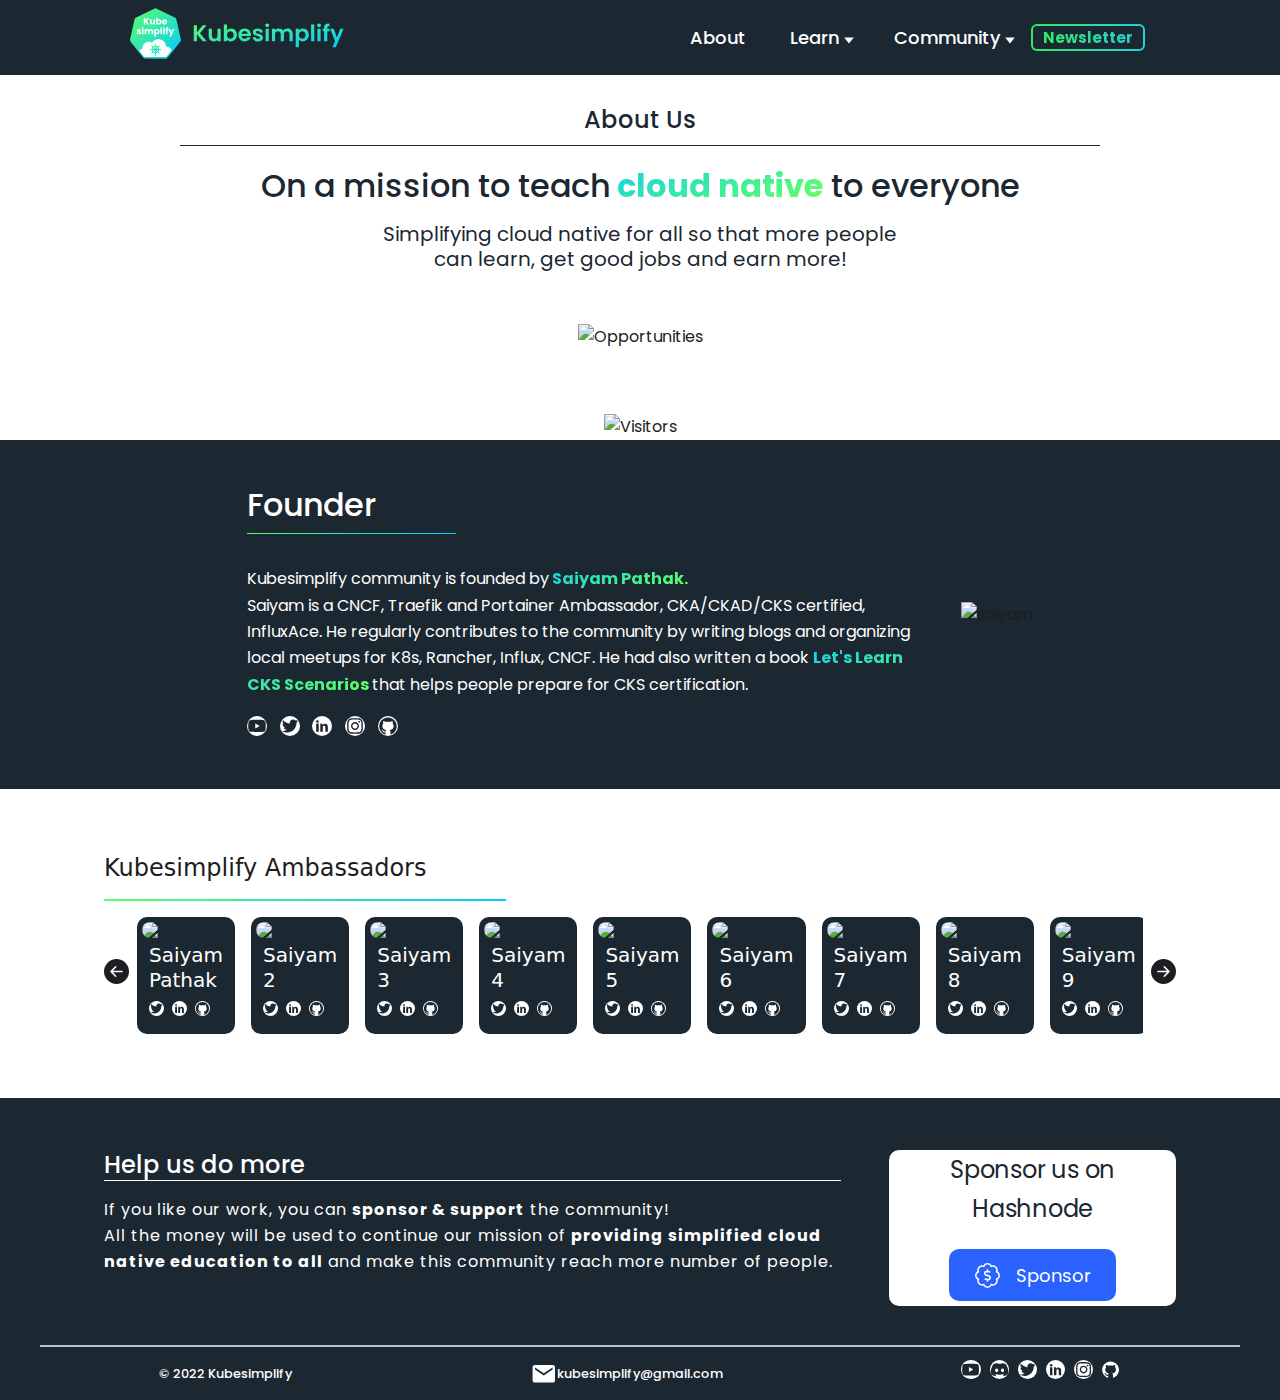
==== commit 85dff16e: "deploy: d6e15c43204a8fc5ffb142f42955c60fac468c21" ====
--- a/about/index.html
+++ b/about/index.html
@@ -5,13 +5,13 @@
 <meta name="viewport" content="width=device-width,initial-scale=1">
 <meta name="generator" content="Docusaurus v2.0.0-beta.18">
 <title data-rh="true">Kubesimplify · Simplifying Cloud Native for All</title><meta data-rh="true" name="twitter:card" content="summary_large_image"><meta data-rh="true" property="og:url" content="https://kubesimplify.com/about"><meta data-rh="true" name="docusaurus_locale" content="en"><meta data-rh="true" name="docusaurus_tag" content="default"><meta data-rh="true" name="docsearch:language" content="en"><meta data-rh="true" name="docsearch:docusaurus_tag" content="default"><link data-rh="true" rel="icon" href="/img/favicon.ico"><link data-rh="true" rel="canonical" href="https://kubesimplify.com/about"><link data-rh="true" rel="alternate" href="https://kubesimplify.com/about" hreflang="en"><link data-rh="true" rel="alternate" href="https://kubesimplify.com/about" hreflang="x-default"><link rel="stylesheet" href="/assets/css/styles.d01944dc.css">
-<link rel="preload" href="/assets/js/runtime~main.c5634c8b.js" as="script">
-<link rel="preload" href="/assets/js/main.f9388770.js" as="script">
+<link rel="preload" href="/assets/js/runtime~main.1f230235.js" as="script">
+<link rel="preload" href="/assets/js/main.624f5e4c.js" as="script">
 </head>
 <body class="navigation-with-keyboard">
 <script>!function(){function t(t){document.documentElement.setAttribute("data-theme",t)}var e=function(){var t=null;try{t=localStorage.getItem("theme")}catch(t){}return t}();t(null!==e?e:"light")}()</script><div id="__docusaurus">
-<div role="region"><a href="#" class="skipToContent_ZgBM">Skip to main content</a></div><section class="navbar_MONK"><nav class="navbar_positioning_acLH"><div class="navbar_logopair_qSyO"><div class="navbar_logo_HoQn"><a href="/"><svg width="285" height="67" viewBox="0 0 285 67" fill="none" xmlns="http://www.w3.org/2000/svg" class="logo_Ufb2" role=""><path d="M50.301 65.537A3.822 3.822 0 0 1 47.276 67l-26.765-.04a3.85 3.85 0 0 1-3.017-1.47L.841 44.346a3.951 3.951 0 0 1-.746-3.303l6.003-26.326a3.87 3.87 0 0 1 2.09-2.642L32.33.382a3.82 3.82 0 0 1 3.348.008l24.101 11.756a3.911 3.911 0 0 1 2.083 2.65l5.917 26.35a3.939 3.939 0 0 1-.755 3.294L50.301 65.537Z" fill="url(#a)"></path><path d="M38.03 41.074c.66.008 1.352.04 1.54.07.19.032.637.127.983.22.354.095.864.268 1.147.378.275.11.668.29.873.401.204.11.518.29.691.393.181.102.503.322.723.487.22.165.653.55.975.865.314.306.7.73.856.935.15.204.401.558.55.778.142.22.362.59.48.825.126.236.314.668.432.967.11.29.252.7.315.912.055.204.11.432.125.503.016.078.063.314.11.534.047.22.095.645.118.943.016.291.063.566.095.598.039.047.204.07.503.07.243 0 .55.016.691.047.134.024.417.079.62.11.205.04.527.118.724.173.188.055.471.158.636.213a7.8 7.8 0 0 1 .716.314c.236.11.652.354.935.534.33.22.715.543 1.116.96.346.345.73.793.88 1.02.142.22.338.559.432.748.095.188.173.392.173.455 0 .055-.118.252-.26.425-.14.18-.58.746-.99 1.257-.408.519-.801 1.022-.887 1.124-.087.11-.393.503-.692.888-.299.385-.558.708-.574.723-.016.016-.157.197-.322.401-.165.204-.424.543-.581.747-.158.204-.3.385-.315.4-.016.016-.173.213-.346.433-.18.22-.353.44-.4.487a6.632 6.632 0 0 0-.268.346c-.102.134-.448.574-.762.974-.322.401-.652.81-.747.904a1.2 1.2 0 0 1-.416.26c-.22.063-.747.078-3.568.07-1.815-.007-8.102-.023-13.965-.031-5.863-.008-10.743-.031-10.845-.047a1.996 1.996 0 0 1-.401-.157 2.205 2.205 0 0 1-.354-.275 7.684 7.684 0 0 1-.377-.448c-.126-.165-.385-.503-.574-.755a22.952 22.952 0 0 0-.369-.471c-.023-.016-.228-.283-.471-.59a62.297 62.297 0 0 0-.747-.967c-.18-.22-.472-.59-.652-.825a73.603 73.603 0 0 0-.417-.518c-.047-.048-.157-.197-.251-.323-.095-.126-.362-.471-.59-.77l-1.17-1.486c-.417-.518-.755-.974-.755-.997 0-.032.07-.158.157-.284a4.9 4.9 0 0 1 .519-.581c.196-.189.455-.417.573-.511.118-.086.37-.26.558-.377a5.936 5.936 0 0 1 1.038-.519 4.42 4.42 0 0 1 .597-.196c.212-.056.44-.102.503-.102.07 0 .15-.032.18-.063.04-.047.072-.393.087-.873.024-.503.07-1.03.15-1.391.062-.33.188-.81.274-1.077.087-.26.244-.66.346-.88.102-.22.291-.581.425-.802.141-.22.377-.573.526-.778.15-.204.527-.613.825-.911a9.677 9.677 0 0 1 1.006-.857c.244-.173.715-.448 1.038-.62.322-.166.723-.347.903-.41.173-.062.488-.157.692-.212.204-.063.527-.141.715-.18.236-.048.739-.071 1.572-.071.81 0 1.32.023 1.509.063.165.039.393.102.51.133.118.032.44.134.716.22.275.095.73.283 1.014.425.275.141.526.26.558.26.023 0 .141-.143.259-.315.11-.165.346-.48.51-.684.166-.204.52-.582.779-.825.26-.252.676-.613.92-.81.25-.189.604-.448.8-.558.19-.118.598-.338.905-.495.306-.15.809-.354 1.115-.456.307-.102.77-.236 1.038-.298.26-.056.62-.134.794-.158.173-.031.856-.047 1.517-.039ZM23.25 21.412h2.53l-3.41-4.332 3.293-4.168h-2.437l-2.83 3.727v-3.727H18.33v8.5h2.067v-3.75l2.854 3.75Zm10.18-6.762h-2.068v3.672c0 .92-.511 1.431-1.313 1.431-.77 0-1.289-.511-1.289-1.43V14.65H26.7v3.947c0 1.809 1.054 2.886 2.618 2.886.904 0 1.627-.417 2.044-.99v.92h2.067V14.65Zm3.56.951v-3.16h-2.067v8.963h2.067v-.943c.377.59 1.093 1.038 2.083 1.038 1.659 0 2.98-1.353 2.98-3.484 0-2.13-1.313-3.467-2.98-3.467-.967 0-1.706.448-2.083 1.053Zm2.956 2.414c0 1.078-.708 1.683-1.494 1.683-.77 0-1.478-.598-1.478-1.675s.708-1.667 1.478-1.667c.786 0 1.494.582 1.494 1.66Zm6.17-1.808c.692 0 1.273.424 1.273 1.164h-2.594c.126-.747.645-1.164 1.321-1.164Zm3.23 2.956h-2.2c-.173.362-.495.653-1.077.653-.668 0-1.21-.409-1.281-1.297h4.685c.023-.205.031-.41.031-.606 0-2.052-1.391-3.365-3.364-3.365-2.005 0-3.412 1.336-3.412 3.475 0 2.147 1.43 3.476 3.412 3.476 1.682 0 2.885-1.014 3.207-2.336Zm-34.664 13.25c-.032-2.516-3.687-1.754-3.687-2.831 0-.322.267-.519.747-.519.581 0 .935.299.998.763h1.91c-.133-1.337-1.1-2.304-2.845-2.304-1.769 0-2.751.944-2.751 2.1 0 2.476 3.686 1.69 3.686 2.783 0 .299-.283.542-.817.542-.566 0-.99-.314-1.038-.786H8.841c.095 1.306 1.305 2.312 3.105 2.312 1.698 0 2.736-.88 2.736-2.06Zm1.273 1.966h2.067v-6.755h-2.067v6.755Zm1.046-7.463c.723 0 1.218-.495 1.218-1.116 0-.63-.495-1.125-1.218-1.125-.74 0-1.235.496-1.235 1.125 0 .621.496 1.116 1.235 1.116Zm11.838 7.463h2.06V30.43c0-1.816-1.086-2.886-2.752-2.886-.983 0-1.832.543-2.28 1.259-.456-.81-1.28-1.258-2.295-1.258-.888 0-1.572.377-1.973.92v-.85h-2.075v6.763h2.075v-3.672c0-.881.503-1.369 1.297-1.369.786 0 1.29.488 1.29 1.368v3.673h2.059v-3.672c0-.881.51-1.369 1.297-1.369.786 0 1.297.488 1.297 1.368v3.673Zm5.58-5.803v-.952h-2.075v9.979h2.076v-4.168c.369.566 1.084 1.038 2.083 1.038 1.658 0 2.971-1.352 2.971-3.483 0-2.131-1.313-3.468-2.971-3.468-.999 0-1.714.464-2.083 1.054Zm2.948 2.414c0 1.077-.7 1.682-1.485 1.682-.779 0-1.478-.597-1.478-1.675 0-1.077.7-1.667 1.478-1.667.786 0 1.485.582 1.485 1.66Zm3.2 3.389h2.067v-8.964h-2.068v8.964Zm3.568 0h2.075v-6.755h-2.075v6.755Zm1.046-7.463c.723 0 1.218-.495 1.218-1.108 0-.63-.495-1.125-1.218-1.125-.74 0-1.234.496-1.234 1.125 0 .613.495 1.108 1.234 1.108Zm2.735 7.463h2.068v-5.04H51.1v-1.715h-1.116v-.063c0-.715.282-.959 1.076-.904v-1.761c-2.06-.11-3.144.762-3.144 2.532v.196h-.754v1.714h.754v5.04Zm7.263-2.524-1.564-4.23h-2.31l2.75 6.526-1.556 3.444h2.232l4.237-9.97h-2.24l-1.549 4.23Z" fill="#fff"></path><path fill-rule="evenodd" clip-rule="evenodd" d="M33.86 46.915c-.508.152-.791 1.354-.548 2.324.042.166.048.216.048.414v.226l-.059.025c-.032.013-.12.034-.195.045a.881.881 0 0 0-.168.037.706.706 0 0 1-.146.035c-.42.065-1.03.33-1.617.703-.352.224-.525.177-.706-.192-.34-.696-1.397-1.48-1.876-1.394-.82.15-.187 1.511 1.04 2.238.345.204.408.35.257.589l-.141.223a.988.988 0 0 0-.075.13.499.499 0 0 1-.05.09c-.245.382-.523 1.164-.595 1.669-.03.22-.217.28-.56.178-1.175-.348-2.764.15-2.41.754.09.154.34.358.463.377.031.006.117.03.19.056.358.125 1.253.13 1.679.011.096-.026.178-.036.349-.04.266-.006.258-.012.295.21a5.11 5.11 0 0 0 .78 1.985c.05.078.118.186.15.24l.058.1-.05.061c-.079.1-.2.202-.36.3-.613.377-1.176 1.012-1.328 1.498-.407 1.304 1.332.802 2.171-.627.215-.366.365-.44.59-.29.619.41 1.164.656 1.72.775.084.018.176.043.204.054a.686.686 0 0 0 .146.032c.24.028.244.033.244.289a.893.893 0 0 1-.048.344c-.182.59-.11 1.44.166 1.992.59 1.174 1.435-.32 1.084-1.915-.121-.547-.084-.656.247-.724.782-.162 1.196-.33 1.9-.774.366-.23.447-.203.703.23.643 1.086 1.915 1.734 2.222 1.132.134-.263-.02-.662-.482-1.257a4.192 4.192 0 0 0-.767-.678c-.24-.148-.463-.325-.503-.402-.029-.053-.015-.083.16-.354.401-.626.558-.982.713-1.626l.1-.417.042-.174h.212c.174.001.233.008.324.036 1.103.344 2.71-.164 2.405-.76-.232-.455-1.52-.714-2.332-.47-.167.05-.299.065-.475.053l-.134-.01-.034-.133a38.523 38.523 0 0 1-.1-.418c-.154-.654-.335-1.063-.743-1.686-.205-.313-.163-.432.23-.648 1.235-.679 1.87-2.255.906-2.251-.27 0-.351.037-.842.378-.322.223-.718.671-.925 1.047-.21.38-.325.402-.744.136-.532-.337-1.008-.547-1.461-.647a7.28 7.28 0 0 0-.396-.087c-.324-.065-.378-.182-.265-.576.318-1.102-.095-2.637-.663-2.466Zm-.523 4.503c.021.047.028 1.469.008 1.545-.024.09-.058.117-.2.159l-.122.036-.556-.557c-.323-.324-.556-.57-.556-.586 0-.065.41-.301.748-.432.435-.169.653-.222.678-.165Zm1.465.027c.41.11 1.157.475 1.157.565 0 .01-.254.273-.565.584l-.564.564-.125-.043c-.233-.08-.23-.07-.224-.963.006-.825-.007-.795.321-.707Zm-3.6 1.47c.039.03.286.273.548.538.546.552.508.487.413.716l-.05.122h-.586c-.749 0-1.034-.013-1.046-.045-.035-.092.156-.64.376-1.076.186-.368.194-.374.345-.255Zm5.652-.012c.198.273.49 1 .529 1.313l.009.075H35.77l-.042-.083a1.604 1.604 0 0 1-.072-.168l-.029-.086.121-.127c.772-.812 1.03-1.028 1.105-.924Zm-4.729 2.564c.024.04.06.119.08.175l.037.102-.374.38c-.206.21-.466.47-.577.578l-.202.196-.038-.043c-.23-.267-.642-1.321-.552-1.411.035-.035.226-.044.998-.047l.586-.003.042.073Zm4.816-.063c.478.012.45 0 .42.192-.033.203-.213.678-.355.936-.236.429-.14.455-.816-.221l-.564-.565.041-.109c.023-.06.059-.14.08-.176l.04-.067h.375c.206 0 .557.004.78.01Zm-1.635 1.617c.745.733.723.686.4.858-.366.195-.877.388-1.122.423l-.075.011.005-.825.004-.824.126-.051c.187-.077.14-.106.662.408Zm-2.037-.39.09.042v1.64l-.075-.008a3.195 3.195 0 0 1-.562-.168 2.65 2.65 0 0 0-.173-.072c-.202-.072-.638-.318-.638-.36 0-.046.979-1.041 1.093-1.11.048-.029.16-.014.265.035Z" fill="url(#b)"></path><path d="m96.947 43.807-7.69-9.42v9.42H85.02V22.666h4.238v9.48l7.69-9.48h5.116l-8.719 10.48 8.961 10.661h-5.358Zm23.979-16.78v16.78h-4.269v-2.12c-.545.727-1.261 1.302-2.149 1.726-.868.404-1.817.606-2.846.606-1.312 0-2.472-.273-3.481-.818-1.009-.565-1.807-1.383-2.392-2.453-.565-1.09-.848-2.383-.848-3.877v-9.844h4.239v9.238c0 1.333.333 2.363.999 3.09.666.706 1.574 1.06 2.724 1.06 1.171 0 2.089-.354 2.755-1.06.666-.727.999-1.757.999-3.09v-9.238h4.269Zm8.42 2.454c.544-.808 1.291-1.464 2.24-1.969.969-.505 2.068-.757 3.299-.757 1.433 0 2.725.353 3.875 1.06 1.171.707 2.089 1.716 2.755 3.029.686 1.292 1.03 2.796 1.03 4.513 0 1.716-.344 3.24-1.03 4.573-.666 1.313-1.584 2.332-2.755 3.06-1.15.726-2.442 1.09-3.875 1.09-1.251 0-2.351-.243-3.299-.727-.929-.505-1.675-1.151-2.24-1.939v2.393h-4.239V21.394h4.239v8.087Zm8.869 5.876c0-1.01-.211-1.878-.635-2.605-.404-.747-.949-1.313-1.635-1.696a4.292 4.292 0 0 0-2.18-.576c-.767 0-1.493.202-2.179.606-.666.384-1.211.949-1.635 1.696-.404.747-.605 1.626-.605 2.635 0 1.01.201 1.888.605 2.635.424.747.969 1.323 1.635 1.727a4.398 4.398 0 0 0 2.179.575c.787 0 1.514-.202 2.18-.605.686-.404 1.231-.98 1.635-1.727.424-.747.635-1.636.635-2.665Zm23-.303c0 .606-.04 1.15-.122 1.635h-12.26c.101 1.212.525 2.16 1.272 2.847.747.687 1.665 1.03 2.755 1.03 1.574 0 2.694-.676 3.36-2.029h4.57c-.484 1.615-1.412 2.948-2.785 3.998-1.371 1.03-3.057 1.545-5.055 1.545-1.614 0-3.067-.354-4.359-1.06-1.271-.727-2.27-1.747-2.997-3.06-.706-1.312-1.059-2.827-1.059-4.543 0-1.736.353-3.26 1.059-4.573.706-1.313 1.695-2.322 2.967-3.03 1.271-.706 2.734-1.06 4.389-1.06 1.595 0 3.018.344 4.269 1.03a7.098 7.098 0 0 1 2.936 2.939c.707 1.252 1.06 2.695 1.06 4.33Zm-4.389-1.212c-.02-1.09-.414-1.958-1.181-2.605-.767-.666-1.706-.999-2.816-.999-1.049 0-1.937.323-2.664.97-.706.625-1.14 1.504-1.302 2.634h7.963Zm13.901 10.238c-1.373 0-2.604-.243-3.695-.727-1.088-.505-1.957-1.181-2.602-2.03a5.166 5.166 0 0 1-1.029-2.816h4.267c.081.646.394 1.18.939 1.605.565.424 1.262.636 2.088.636.808 0 1.434-.161 1.878-.485.464-.323.697-.737.697-1.241 0-.546-.283-.95-.848-1.212-.546-.283-1.423-.586-2.634-.909-1.251-.303-2.281-.616-3.088-.939a5.49 5.49 0 0 1-2.059-1.484c-.564-.666-.847-1.565-.847-2.695 0-.93.263-1.777.788-2.545.543-.767 1.31-1.373 2.299-1.817 1.009-.444 2.19-.666 3.543-.666 1.998 0 3.592.505 4.783 1.514 1.19.99 1.846 2.332 1.968 4.029h-4.057c-.061-.667-.343-1.192-.848-1.576-.484-.403-1.14-.605-1.968-.605-.767 0-1.362.141-1.786.424-.403.282-.606.676-.606 1.181 0 .565.283 1 .849 1.302.565.283 1.443.576 2.633.879 1.211.303 2.21.616 2.998.939a5.112 5.112 0 0 1 2.027 1.514c.586.666.889 1.555.909 2.666 0 .969-.273 1.837-.818 2.604-.525.768-1.292 1.373-2.301 1.818-.989.424-2.149.636-3.48.636Zm12.228-19.052c-.747 0-1.373-.232-1.878-.696-.484-.485-.726-1.08-.726-1.787 0-.707.242-1.293.726-1.757.505-.485 1.131-.727 1.878-.727.746 0 1.362.242 1.846.727.505.465.756 1.05.756 1.757 0 .706-.251 1.302-.756 1.787-.484.464-1.1.696-1.846.696Zm2.088 2v16.78h-4.238v-16.78h4.238Zm25.015-.243c2.059 0 3.713.636 4.964 1.908 1.272 1.252 1.908 3.009 1.908 5.27v9.844h-4.238V34.54c0-1.313-.333-2.312-.998-2.999-.667-.706-1.575-1.06-2.726-1.06-1.15 0-2.068.354-2.754 1.06-.667.687-1 1.686-1 2.999v9.268h-4.238V34.54c0-1.313-.332-2.312-.999-2.999-.666-.706-1.573-1.06-2.725-1.06-1.17 0-2.098.354-2.785 1.06-.665.687-.998 1.686-.998 2.999v9.268h-4.238v-16.78h4.238v2.03a5.665 5.665 0 0 1 2.088-1.666c.869-.404 1.817-.606 2.847-.606 1.312 0 2.482.283 3.511.848a5.747 5.747 0 0 1 2.392 2.363c.545-.97 1.332-1.747 2.36-2.332a6.852 6.852 0 0 1 3.391-.879Zm15.132 2.666c.545-.768 1.292-1.404 2.24-1.909.968-.525 2.07-.787 3.301-.787 1.432 0 2.724.353 3.874 1.06 1.171.707 2.09 1.716 2.755 3.029.686 1.292 1.029 2.796 1.029 4.513 0 1.716-.343 3.24-1.029 4.573-.665 1.313-1.584 2.332-2.755 3.06-1.15.726-2.442 1.09-3.874 1.09-1.231 0-2.322-.253-3.27-.758-.929-.504-1.685-1.14-2.271-1.908v10.39h-4.238V27.026h4.238v2.424Zm8.871 5.906c0-1.01-.213-1.878-.636-2.605-.404-.747-.95-1.313-1.635-1.696a4.288 4.288 0 0 0-2.179-.576c-.767 0-1.494.202-2.181.606-.666.384-1.211.949-1.634 1.696-.405.747-.606 1.626-.606 2.635 0 1.01.201 1.888.606 2.635.423.747.968 1.323 1.634 1.727a4.408 4.408 0 0 0 2.181.575c.787 0 1.513-.202 2.179-.605.685-.404 1.231-.98 1.635-1.727.423-.747.636-1.636.636-2.665Zm11.647-13.963v22.413h-4.24V21.394h4.24Zm6.336 3.634c-.747 0-1.372-.232-1.877-.696-.484-.485-.726-1.08-.726-1.787 0-.707.242-1.293.726-1.757.505-.485 1.13-.727 1.877-.727.746 0 1.362.242 1.846.727.504.465.757 1.05.757 1.757 0 .706-.253 1.302-.757 1.787-.484.464-1.1.696-1.846.696Zm2.09 2v16.78h-4.24v-16.78h4.24Zm11.876 3.483h-2.937v13.296h-4.299V30.511h-1.907v-3.484h1.907v-.848c0-2.06.586-3.574 1.756-4.543 1.17-.97 2.937-1.424 5.297-1.363v3.574c-1.029-.02-1.745.152-2.149.515-.403.364-.605 1.02-.605 1.969v.696h2.937v3.484Zm18.79-3.484-10.383 24.716h-4.511l3.633-8.36-6.72-16.356h4.752l4.33 11.722 4.389-11.722h4.51Z" fill="url(#c)"></path><defs><linearGradient id="a" x1="0.457" y1="0.005" x2="67.46" y2="66.956" gradientUnits="userSpaceOnUse"><stop stop-color="#5CFF68"></stop><stop offset="1" stop-color="#05CAFF"></stop></linearGradient><linearGradient id="b" x1="26.115" y1="46.903" x2="42.009" y2="62.553" gradientUnits="userSpaceOnUse"><stop stop-color="#5CFF68"></stop><stop offset="1" stop-color="#05CAFF"></stop></linearGradient><linearGradient id="c" x1="84.291" y1="10.49" x2="103.981" y2="96.871" gradientUnits="userSpaceOnUse"><stop stop-color="#5CFF68"></stop><stop offset="1" stop-color="#05CAFF"></stop></linearGradient></defs></svg></a></div><button class="mobile_menu_icon_Fa9_"><svg stroke="currentColor" fill="currentColor" stroke-width="0" viewBox="0 0 448 512" height="1em" width="1em" xmlns="http://www.w3.org/2000/svg"><path d="M16 132h416c8.837 0 16-7.163 16-16V76c0-8.837-7.163-16-16-16H16C7.163 60 0 67.163 0 76v40c0 8.837 7.163 16 16 16zm0 160h416c8.837 0 16-7.163 16-16v-40c0-8.837-7.163-16-16-16H16c-8.837 0-16 7.163-16 16v40c0 8.837 7.163 16 16 16zm0 160h416c8.837 0 16-7.163 16-16v-40c0-8.837-7.163-16-16-16H16c-8.837 0-16 7.163-16 16v40c0 8.837 7.163 16 16 16z"></path></svg></button></div><ul class="navbar_links_MM_M"><li class="about_EDNz"><div class="navbar_about_start_YQFC"><a class="navbar_about_word_lRhf" href="/about">About</a></div></li><li class="learn_s8LK"><div class="navbar_dropdown_gBCg"><button class="navbar_dropbtn_lrWS">Learn<!-- --> <svg width="10" height="7" viewBox="0 0 10 7" fill="none" xmlns="http://www.w3.org/2000/svg" role="img"><path d="m4.981 6.5 4.763-6H.218l4.763 6Z" fill="#fff"></path></svg></button><div class="navbar_dropdown_content_HFwf"><a href="https://www.youtube.com/c/saiyam911/videos" target="blank">Video Content</a><a class="navbar_blog_design_fTgL" href="https://blog.kubesimplify.com/" target="blank">Blog Content</a></div></div></li><li class="community_y3Jf"><div class="navbar_dropdown_gBCg"><button class="navbar_dropbtn_lrWS">Community<!-- --> <svg width="10" height="7" viewBox="0 0 10 7" fill="none" xmlns="http://www.w3.org/2000/svg" role="img"><path d="m4.981 6.5 4.763-6H.218l4.763 6Z" fill="#fff"></path></svg></button><div class="navbar_dropdown_content_HFwf"><a href="/ambassadors">Kubesimplify Ambassador</a><a class="navbar_workshops_designs_Jcky" href="https://kubesimplify.github.io/live-workshops/" target="blank">Workshops</a></div></div></li><li><button class="navbarbutton_5u1I"><a class="navbar_text_JL4G" href="https://www.getrevue.co/profile/saiyampathak">Newsletter</a></button></li></ul></nav></section><div class="main-wrapper"><section><div class="ap_cont_1_NNxq"><h2 class="ap_cont_1_heading_wbiF"> About Us </h2></div><div class="ap_cont_1_mission_xYKB"><h1 class="ap_cont_1_mission_content_YASX"> On a mission to teach<span class="ap_cont_1_cloud_hSPN"> cloud native</span> to everyone </h1><h3 class="ap_cont_1_mission_content_para_NoFO"> Simplifying cloud native for all so that more people<br>can learn, get good jobs and earn more! </h3></div><div><div class="ap_cont_2_box_dmXU"><img src="/assets/images/Opportunity-15a10508a6720a243e9467eefc056c60.png" alt="Opportunities"></div></div></section><div class="ap_cont_3_G_lP"><img src="/assets/images/VisitorsSection-79b61d2c6282c8d642e8025e4fd589d9.png" alt="Visitors"></div><section class="ap_cont_4_founder_check_heD0"><div class="ap_cont_4_founder_M4lU"><div class="ap_cont_4_founder_description_BbxK"><h1 class="ap_cont_4_heading_Afnv">Founder</h1><p class="ap_cont_4_para_yC7M">Kubesimplify community is founded by<span class="ap_cont_1_cloud_hSPN"> Saiyam Pathak. </span> <br>Saiyam is a CNCF, Traefik and Portainer Ambassador, CKA/CKAD/CKS certified, InfluxAce. He regularly contributes to the community by writing blogs and organizing local meetups for K8s, Rancher, Influx, CNCF. He had also written a book <!-- --> <span class="ap_cont_1_cloud_hSPN">Let&#x27;s Learn CKS Scenarios <!-- --> </span>that helps people prepare for CKS certification.</p><div class="founder_logo_swpM"><a target="_blank" href="https://www.youtube.com/c/saiyam911"><svg stroke="currentColor" fill="currentColor" stroke-width="0" viewBox="0 0 1024 1024" row="img" class="social1_E_eQ" height="1em" width="1em" xmlns="http://www.w3.org/2000/svg"><path d="M941.3 296.1a112.3 112.3 0 0 0-79.2-79.3C792.2 198 512 198 512 198s-280.2 0-350.1 18.7A112.12 112.12 0 0 0 82.7 296C64 366 64 512 64 512s0 146 18.7 215.9c10.3 38.6 40.7 69 79.2 79.3C231.8 826 512 826 512 826s280.2 0 350.1-18.8c38.6-10.3 68.9-40.7 79.2-79.3C960 658 960 512 960 512s0-146-18.7-215.9zM423 646V378l232 133-232 135z"></path></svg></a><a target="_blank" href="https://twitter.com/kubesimplify"><svg stroke="currentColor" fill="currentColor" stroke-width="0" viewBox="0 0 1024 1024" row="img" class="social2_ynYD" height="1em" width="1em" xmlns="http://www.w3.org/2000/svg"><path d="M928 254.3c-30.6 13.2-63.9 22.7-98.2 26.4a170.1 170.1 0 0 0 75-94 336.64 336.64 0 0 1-108.2 41.2A170.1 170.1 0 0 0 672 174c-94.5 0-170.5 76.6-170.5 170.6 0 13.2 1.6 26.4 4.2 39.1-141.5-7.4-267.7-75-351.6-178.5a169.32 169.32 0 0 0-23.2 86.1c0 59.2 30.1 111.4 76 142.1a172 172 0 0 1-77.1-21.7v2.1c0 82.9 58.6 151.6 136.7 167.4a180.6 180.6 0 0 1-44.9 5.8c-11.1 0-21.6-1.1-32.2-2.6C211 652 273.9 701.1 348.8 702.7c-58.6 45.9-132 72.9-211.7 72.9-14.3 0-27.5-.5-41.2-2.1C171.5 822 261.2 850 357.8 850 671.4 850 843 590.2 843 364.7c0-7.4 0-14.8-.5-22.2 33.2-24.3 62.3-54.4 85.5-88.2z"></path></svg></a><a target="_blank" href="https://www.linkedin.com/company/kubesimplify/"><svg stroke="currentColor" fill="currentColor" stroke-width="0" version="1.2" baseProfile="tiny" viewBox="0 0 24 24" row="img" class="social2_ynYD" height="1em" width="1em" xmlns="http://www.w3.org/2000/svg"><path d="M8 19h-3v-10h3v10zm11 0h-3v-5.342c0-1.392-.496-2.085-1.479-2.085-.779 0-1.273.388-1.521 1.165v6.262h-3s.04-9 0-10h2.368l.183 2h.062c.615-1 1.598-1.678 2.946-1.678 1.025 0 1.854.285 2.487 1.001.637.717.954 1.679.954 3.03v5.647z"></path><ellipse cx="6.5" cy="6.5" rx="1.55" ry="1.5"></ellipse></svg></a><a target="_blank" href="https://www.instagram.com/saiyampathak/"><svg stroke="currentColor" fill="currentColor" stroke-width="0" viewBox="0 0 1024 1024" row="img" class="social2_ynYD" height="1em" width="1em" xmlns="http://www.w3.org/2000/svg"><path d="M512 306.9c-113.5 0-205.1 91.6-205.1 205.1S398.5 717.1 512 717.1 717.1 625.5 717.1 512 625.5 306.9 512 306.9zm0 338.4c-73.4 0-133.3-59.9-133.3-133.3S438.6 378.7 512 378.7 645.3 438.6 645.3 512 585.4 645.3 512 645.3zm213.5-394.6c-26.5 0-47.9 21.4-47.9 47.9s21.4 47.9 47.9 47.9 47.9-21.3 47.9-47.9a47.84 47.84 0 0 0-47.9-47.9zM911.8 512c0-55.2.5-109.9-2.6-165-3.1-64-17.7-120.8-64.5-167.6-46.9-46.9-103.6-61.4-167.6-64.5-55.2-3.1-109.9-2.6-165-2.6-55.2 0-109.9-.5-165 2.6-64 3.1-120.8 17.7-167.6 64.5C132.6 226.3 118.1 283 115 347c-3.1 55.2-2.6 109.9-2.6 165s-.5 109.9 2.6 165c3.1 64 17.7 120.8 64.5 167.6 46.9 46.9 103.6 61.4 167.6 64.5 55.2 3.1 109.9 2.6 165 2.6 55.2 0 109.9.5 165-2.6 64-3.1 120.8-17.7 167.6-64.5 46.9-46.9 61.4-103.6 64.5-167.6 3.2-55.1 2.6-109.8 2.6-165zm-88 235.8c-7.3 18.2-16.1 31.8-30.2 45.8-14.1 14.1-27.6 22.9-45.8 30.2C695.2 844.7 570.3 840 512 840c-58.3 0-183.3 4.7-235.9-16.1-18.2-7.3-31.8-16.1-45.8-30.2-14.1-14.1-22.9-27.6-30.2-45.8C179.3 695.2 184 570.3 184 512c0-58.3-4.7-183.3 16.1-235.9 7.3-18.2 16.1-31.8 30.2-45.8s27.6-22.9 45.8-30.2C328.7 179.3 453.7 184 512 184s183.3-4.7 235.9 16.1c18.2 7.3 31.8 16.1 45.8 30.2 14.1 14.1 22.9 27.6 30.2 45.8C844.7 328.7 840 453.7 840 512c0 58.3 4.7 183.2-16.2 235.8z"></path></svg></a><a target="_blank" href="https://github.com/kubesimplify"><svg stroke="currentColor" fill="currentColor" stroke-width="0" viewBox="0 0 1024 1024" row="img" class="social3_mCPj" height="1em" width="1em" xmlns="http://www.w3.org/2000/svg"><path d="M511.6 76.3C264.3 76.2 64 276.4 64 523.5 64 718.9 189.3 885 363.8 946c23.5 5.9 19.9-10.8 19.9-22.2v-77.5c-135.7 15.9-141.2-73.9-150.3-88.9C215 726 171.5 718 184.5 703c30.9-15.9 62.4 4 98.9 57.9 26.4 39.1 77.9 32.5 104 26 5.7-23.5 17.9-44.5 34.7-60.8-140.6-25.2-199.2-111-199.2-213 0-49.5 16.3-95 48.3-131.7-20.4-60.5 1.9-112.3 4.9-120 58.1-5.2 118.5 41.6 123.2 45.3 33-8.9 70.7-13.6 112.9-13.6 42.4 0 80.2 4.9 113.5 13.9 11.3-8.6 67.3-48.8 121.3-43.9 2.9 7.7 24.7 58.3 5.5 118 32.4 36.8 48.9 82.7 48.9 132.3 0 102.2-59 188.1-200 212.9a127.5 127.5 0 0 1 38.1 91v112.5c.8 9 0 17.9 15 17.9 177.1-59.7 304.6-227 304.6-424.1 0-247.2-200.4-447.3-447.5-447.3z"></path></svg></a></div></div><div class="ap_cont_4_image_block_CiPE"><img src="/assets/images/Saiyam-e0aceacc3e47ae6f16014cdde94bcb59.png" alt="saiyam"></div></div></section><div class="team_d6gQ"><h2 class="heading_aV3D">Kubesimplify Ambassadors</h2><div class="slider_qbnE"><span class="previous_btn_zKdH"><svg stroke="currentColor" fill="currentColor" stroke-width="0" viewBox="0 0 16 16" height="25" width="25" xmlns="http://www.w3.org/2000/svg"><path d="M8 0a8 8 0 1 0 0 16A8 8 0 0 0 8 0zm3.5 7.5a.5.5 0 0 1 0 1H5.707l2.147 2.146a.5.5 0 0 1-.708.708l-3-3a.5.5 0 0 1 0-.708l3-3a.5.5 0 1 1 .708.708L5.707 7.5H11.5z"></path></svg></span><div class="cards_slider_Xmxn"><div class="card_VjwE"><img class="coverPhoto_kYDj" src="https://avatars.githubusercontent.com/u/8190114?v=4" draggable="false"><div class="info_tN3X"><h3 class="name_JfGV">Saiyam Pathak</h3><div class="socials_Nh23"><span><a href="https://twitter.com/saiyampathak"><svg stroke="currentColor" fill="currentColor" stroke-width="0" viewBox="0 0 1024 1024" class="social_EXOc" height="1em" width="1em" xmlns="http://www.w3.org/2000/svg"><path d="M928 254.3c-30.6 13.2-63.9 22.7-98.2 26.4a170.1 170.1 0 0 0 75-94 336.64 336.64 0 0 1-108.2 41.2A170.1 170.1 0 0 0 672 174c-94.5 0-170.5 76.6-170.5 170.6 0 13.2 1.6 26.4 4.2 39.1-141.5-7.4-267.7-75-351.6-178.5a169.32 169.32 0 0 0-23.2 86.1c0 59.2 30.1 111.4 76 142.1a172 172 0 0 1-77.1-21.7v2.1c0 82.9 58.6 151.6 136.7 167.4a180.6 180.6 0 0 1-44.9 5.8c-11.1 0-21.6-1.1-32.2-2.6C211 652 273.9 701.1 348.8 702.7c-58.6 45.9-132 72.9-211.7 72.9-14.3 0-27.5-.5-41.2-2.1C171.5 822 261.2 850 357.8 850 671.4 850 843 590.2 843 364.7c0-7.4 0-14.8-.5-22.2 33.2-24.3 62.3-54.4 85.5-88.2z"></path></svg></a></span><span><a href="https://www.linkedin.com/in/saiyampathak/"><svg stroke="currentColor" fill="currentColor" stroke-width="0" version="1.2" baseProfile="tiny" viewBox="0 0 24 24" class="social_EXOc" height="1em" width="1em" xmlns="http://www.w3.org/2000/svg"><path d="M8 19h-3v-10h3v10zm11 0h-3v-5.342c0-1.392-.496-2.085-1.479-2.085-.779 0-1.273.388-1.521 1.165v6.262h-3s.04-9 0-10h2.368l.183 2h.062c.615-1 1.598-1.678 2.946-1.678 1.025 0 1.854.285 2.487 1.001.637.717.954 1.679.954 3.03v5.647z"></path><ellipse cx="6.5" cy="6.5" rx="1.55" ry="1.5"></ellipse></svg></a></span><span><a href="https://github.com/saiyam1814"><svg stroke="currentColor" fill="currentColor" stroke-width="0" viewBox="0 0 1024 1024" class="social_EXOc" height="1em" width="1em" xmlns="http://www.w3.org/2000/svg"><path d="M511.6 76.3C264.3 76.2 64 276.4 64 523.5 64 718.9 189.3 885 363.8 946c23.5 5.9 19.9-10.8 19.9-22.2v-77.5c-135.7 15.9-141.2-73.9-150.3-88.9C215 726 171.5 718 184.5 703c30.9-15.9 62.4 4 98.9 57.9 26.4 39.1 77.9 32.5 104 26 5.7-23.5 17.9-44.5 34.7-60.8-140.6-25.2-199.2-111-199.2-213 0-49.5 16.3-95 48.3-131.7-20.4-60.5 1.9-112.3 4.9-120 58.1-5.2 118.5 41.6 123.2 45.3 33-8.9 70.7-13.6 112.9-13.6 42.4 0 80.2 4.9 113.5 13.9 11.3-8.6 67.3-48.8 121.3-43.9 2.9 7.7 24.7 58.3 5.5 118 32.4 36.8 48.9 82.7 48.9 132.3 0 102.2-59 188.1-200 212.9a127.5 127.5 0 0 1 38.1 91v112.5c.8 9 0 17.9 15 17.9 177.1-59.7 304.6-227 304.6-424.1 0-247.2-200.4-447.3-447.5-447.3z"></path></svg></a></span></div></div></div><div class="card_VjwE"><img class="coverPhoto_kYDj" src="https://avatars.githubusercontent.com/u/8190114?v=4" draggable="false"><div class="info_tN3X"><h3 class="name_JfGV">Saiyam 2</h3><div class="socials_Nh23"><span><a href="https://twitter.com/saiyampathak"><svg stroke="currentColor" fill="currentColor" stroke-width="0" viewBox="0 0 1024 1024" class="social_EXOc" height="1em" width="1em" xmlns="http://www.w3.org/2000/svg"><path d="M928 254.3c-30.6 13.2-63.9 22.7-98.2 26.4a170.1 170.1 0 0 0 75-94 336.64 336.64 0 0 1-108.2 41.2A170.1 170.1 0 0 0 672 174c-94.5 0-170.5 76.6-170.5 170.6 0 13.2 1.6 26.4 4.2 39.1-141.5-7.4-267.7-75-351.6-178.5a169.32 169.32 0 0 0-23.2 86.1c0 59.2 30.1 111.4 76 142.1a172 172 0 0 1-77.1-21.7v2.1c0 82.9 58.6 151.6 136.7 167.4a180.6 180.6 0 0 1-44.9 5.8c-11.1 0-21.6-1.1-32.2-2.6C211 652 273.9 701.1 348.8 702.7c-58.6 45.9-132 72.9-211.7 72.9-14.3 0-27.5-.5-41.2-2.1C171.5 822 261.2 850 357.8 850 671.4 850 843 590.2 843 364.7c0-7.4 0-14.8-.5-22.2 33.2-24.3 62.3-54.4 85.5-88.2z"></path></svg></a></span><span><a href="https://twitter.com/saiyampathak"><svg stroke="currentColor" fill="currentColor" stroke-width="0" version="1.2" baseProfile="tiny" viewBox="0 0 24 24" class="social_EXOc" height="1em" width="1em" xmlns="http://www.w3.org/2000/svg"><path d="M8 19h-3v-10h3v10zm11 0h-3v-5.342c0-1.392-.496-2.085-1.479-2.085-.779 0-1.273.388-1.521 1.165v6.262h-3s.04-9 0-10h2.368l.183 2h.062c.615-1 1.598-1.678 2.946-1.678 1.025 0 1.854.285 2.487 1.001.637.717.954 1.679.954 3.03v5.647z"></path><ellipse cx="6.5" cy="6.5" rx="1.55" ry="1.5"></ellipse></svg></a></span><span><a href="https://twitter.com/saiyampathak"><svg stroke="currentColor" fill="currentColor" stroke-width="0" viewBox="0 0 1024 1024" class="social_EXOc" height="1em" width="1em" xmlns="http://www.w3.org/2000/svg"><path d="M511.6 76.3C264.3 76.2 64 276.4 64 523.5 64 718.9 189.3 885 363.8 946c23.5 5.9 19.9-10.8 19.9-22.2v-77.5c-135.7 15.9-141.2-73.9-150.3-88.9C215 726 171.5 718 184.5 703c30.9-15.9 62.4 4 98.9 57.9 26.4 39.1 77.9 32.5 104 26 5.7-23.5 17.9-44.5 34.7-60.8-140.6-25.2-199.2-111-199.2-213 0-49.5 16.3-95 48.3-131.7-20.4-60.5 1.9-112.3 4.9-120 58.1-5.2 118.5 41.6 123.2 45.3 33-8.9 70.7-13.6 112.9-13.6 42.4 0 80.2 4.9 113.5 13.9 11.3-8.6 67.3-48.8 121.3-43.9 2.9 7.7 24.7 58.3 5.5 118 32.4 36.8 48.9 82.7 48.9 132.3 0 102.2-59 188.1-200 212.9a127.5 127.5 0 0 1 38.1 91v112.5c.8 9 0 17.9 15 17.9 177.1-59.7 304.6-227 304.6-424.1 0-247.2-200.4-447.3-447.5-447.3z"></path></svg></a></span></div></div></div><div class="card_VjwE"><img class="coverPhoto_kYDj" src="https://avatars.githubusercontent.com/u/8190114?v=4" draggable="false"><div class="info_tN3X"><h3 class="name_JfGV">Saiyam 3</h3><div class="socials_Nh23"><span><a href="https://twitter.com/saiyampathak"><svg stroke="currentColor" fill="currentColor" stroke-width="0" viewBox="0 0 1024 1024" class="social_EXOc" height="1em" width="1em" xmlns="http://www.w3.org/2000/svg"><path d="M928 254.3c-30.6 13.2-63.9 22.7-98.2 26.4a170.1 170.1 0 0 0 75-94 336.64 336.64 0 0 1-108.2 41.2A170.1 170.1 0 0 0 672 174c-94.5 0-170.5 76.6-170.5 170.6 0 13.2 1.6 26.4 4.2 39.1-141.5-7.4-267.7-75-351.6-178.5a169.32 169.32 0 0 0-23.2 86.1c0 59.2 30.1 111.4 76 142.1a172 172 0 0 1-77.1-21.7v2.1c0 82.9 58.6 151.6 136.7 167.4a180.6 180.6 0 0 1-44.9 5.8c-11.1 0-21.6-1.1-32.2-2.6C211 652 273.9 701.1 348.8 702.7c-58.6 45.9-132 72.9-211.7 72.9-14.3 0-27.5-.5-41.2-2.1C171.5 822 261.2 850 357.8 850 671.4 850 843 590.2 843 364.7c0-7.4 0-14.8-.5-22.2 33.2-24.3 62.3-54.4 85.5-88.2z"></path></svg></a></span><span><a href="https://twitter.com/saiyampathak"><svg stroke="currentColor" fill="currentColor" stroke-width="0" version="1.2" baseProfile="tiny" viewBox="0 0 24 24" class="social_EXOc" height="1em" width="1em" xmlns="http://www.w3.org/2000/svg"><path d="M8 19h-3v-10h3v10zm11 0h-3v-5.342c0-1.392-.496-2.085-1.479-2.085-.779 0-1.273.388-1.521 1.165v6.262h-3s.04-9 0-10h2.368l.183 2h.062c.615-1 1.598-1.678 2.946-1.678 1.025 0 1.854.285 2.487 1.001.637.717.954 1.679.954 3.03v5.647z"></path><ellipse cx="6.5" cy="6.5" rx="1.55" ry="1.5"></ellipse></svg></a></span><span><a href="https://twitter.com/saiyampathak"><svg stroke="currentColor" fill="currentColor" stroke-width="0" viewBox="0 0 1024 1024" class="social_EXOc" height="1em" width="1em" xmlns="http://www.w3.org/2000/svg"><path d="M511.6 76.3C264.3 76.2 64 276.4 64 523.5 64 718.9 189.3 885 363.8 946c23.5 5.9 19.9-10.8 19.9-22.2v-77.5c-135.7 15.9-141.2-73.9-150.3-88.9C215 726 171.5 718 184.5 703c30.9-15.9 62.4 4 98.9 57.9 26.4 39.1 77.9 32.5 104 26 5.7-23.5 17.9-44.5 34.7-60.8-140.6-25.2-199.2-111-199.2-213 0-49.5 16.3-95 48.3-131.7-20.4-60.5 1.9-112.3 4.9-120 58.1-5.2 118.5 41.6 123.2 45.3 33-8.9 70.7-13.6 112.9-13.6 42.4 0 80.2 4.9 113.5 13.9 11.3-8.6 67.3-48.8 121.3-43.9 2.9 7.7 24.7 58.3 5.5 118 32.4 36.8 48.9 82.7 48.9 132.3 0 102.2-59 188.1-200 212.9a127.5 127.5 0 0 1 38.1 91v112.5c.8 9 0 17.9 15 17.9 177.1-59.7 304.6-227 304.6-424.1 0-247.2-200.4-447.3-447.5-447.3z"></path></svg></a></span></div></div></div><div class="card_VjwE"><img class="coverPhoto_kYDj" src="https://avatars.githubusercontent.com/u/8190114?v=4" draggable="false"><div class="info_tN3X"><h3 class="name_JfGV">Saiyam 4</h3><div class="socials_Nh23"><span><a href="https://twitter.com/saiyampathak"><svg stroke="currentColor" fill="currentColor" stroke-width="0" viewBox="0 0 1024 1024" class="social_EXOc" height="1em" width="1em" xmlns="http://www.w3.org/2000/svg"><path d="M928 254.3c-30.6 13.2-63.9 22.7-98.2 26.4a170.1 170.1 0 0 0 75-94 336.64 336.64 0 0 1-108.2 41.2A170.1 170.1 0 0 0 672 174c-94.5 0-170.5 76.6-170.5 170.6 0 13.2 1.6 26.4 4.2 39.1-141.5-7.4-267.7-75-351.6-178.5a169.32 169.32 0 0 0-23.2 86.1c0 59.2 30.1 111.4 76 142.1a172 172 0 0 1-77.1-21.7v2.1c0 82.9 58.6 151.6 136.7 167.4a180.6 180.6 0 0 1-44.9 5.8c-11.1 0-21.6-1.1-32.2-2.6C211 652 273.9 701.1 348.8 702.7c-58.6 45.9-132 72.9-211.7 72.9-14.3 0-27.5-.5-41.2-2.1C171.5 822 261.2 850 357.8 850 671.4 850 843 590.2 843 364.7c0-7.4 0-14.8-.5-22.2 33.2-24.3 62.3-54.4 85.5-88.2z"></path></svg></a></span><span><a href="https://twitter.com/saiyampathak"><svg stroke="currentColor" fill="currentColor" stroke-width="0" version="1.2" baseProfile="tiny" viewBox="0 0 24 24" class="social_EXOc" height="1em" width="1em" xmlns="http://www.w3.org/2000/svg"><path d="M8 19h-3v-10h3v10zm11 0h-3v-5.342c0-1.392-.496-2.085-1.479-2.085-.779 0-1.273.388-1.521 1.165v6.262h-3s.04-9 0-10h2.368l.183 2h.062c.615-1 1.598-1.678 2.946-1.678 1.025 0 1.854.285 2.487 1.001.637.717.954 1.679.954 3.03v5.647z"></path><ellipse cx="6.5" cy="6.5" rx="1.55" ry="1.5"></ellipse></svg></a></span><span><a href="https://twitter.com/saiyampathak"><svg stroke="currentColor" fill="currentColor" stroke-width="0" viewBox="0 0 1024 1024" class="social_EXOc" height="1em" width="1em" xmlns="http://www.w3.org/2000/svg"><path d="M511.6 76.3C264.3 76.2 64 276.4 64 523.5 64 718.9 189.3 885 363.8 946c23.5 5.9 19.9-10.8 19.9-22.2v-77.5c-135.7 15.9-141.2-73.9-150.3-88.9C215 726 171.5 718 184.5 703c30.9-15.9 62.4 4 98.9 57.9 26.4 39.1 77.9 32.5 104 26 5.7-23.5 17.9-44.5 34.7-60.8-140.6-25.2-199.2-111-199.2-213 0-49.5 16.3-95 48.3-131.7-20.4-60.5 1.9-112.3 4.9-120 58.1-5.2 118.5 41.6 123.2 45.3 33-8.9 70.7-13.6 112.9-13.6 42.4 0 80.2 4.9 113.5 13.9 11.3-8.6 67.3-48.8 121.3-43.9 2.9 7.7 24.7 58.3 5.5 118 32.4 36.8 48.9 82.7 48.9 132.3 0 102.2-59 188.1-200 212.9a127.5 127.5 0 0 1 38.1 91v112.5c.8 9 0 17.9 15 17.9 177.1-59.7 304.6-227 304.6-424.1 0-247.2-200.4-447.3-447.5-447.3z"></path></svg></a></span></div></div></div><div class="card_VjwE"><img class="coverPhoto_kYDj" src="https://avatars.githubusercontent.com/u/8190114?v=4" draggable="false"><div class="info_tN3X"><h3 class="name_JfGV">Saiyam 5</h3><div class="socials_Nh23"><span><a href="https://twitter.com/saiyampathak"><svg stroke="currentColor" fill="currentColor" stroke-width="0" viewBox="0 0 1024 1024" class="social_EXOc" height="1em" width="1em" xmlns="http://www.w3.org/2000/svg"><path d="M928 254.3c-30.6 13.2-63.9 22.7-98.2 26.4a170.1 170.1 0 0 0 75-94 336.64 336.64 0 0 1-108.2 41.2A170.1 170.1 0 0 0 672 174c-94.5 0-170.5 76.6-170.5 170.6 0 13.2 1.6 26.4 4.2 39.1-141.5-7.4-267.7-75-351.6-178.5a169.32 169.32 0 0 0-23.2 86.1c0 59.2 30.1 111.4 76 142.1a172 172 0 0 1-77.1-21.7v2.1c0 82.9 58.6 151.6 136.7 167.4a180.6 180.6 0 0 1-44.9 5.8c-11.1 0-21.6-1.1-32.2-2.6C211 652 273.9 701.1 348.8 702.7c-58.6 45.9-132 72.9-211.7 72.9-14.3 0-27.5-.5-41.2-2.1C171.5 822 261.2 850 357.8 850 671.4 850 843 590.2 843 364.7c0-7.4 0-14.8-.5-22.2 33.2-24.3 62.3-54.4 85.5-88.2z"></path></svg></a></span><span><a href="https://twitter.com/saiyampathak"><svg stroke="currentColor" fill="currentColor" stroke-width="0" version="1.2" baseProfile="tiny" viewBox="0 0 24 24" class="social_EXOc" height="1em" width="1em" xmlns="http://www.w3.org/2000/svg"><path d="M8 19h-3v-10h3v10zm11 0h-3v-5.342c0-1.392-.496-2.085-1.479-2.085-.779 0-1.273.388-1.521 1.165v6.262h-3s.04-9 0-10h2.368l.183 2h.062c.615-1 1.598-1.678 2.946-1.678 1.025 0 1.854.285 2.487 1.001.637.717.954 1.679.954 3.03v5.647z"></path><ellipse cx="6.5" cy="6.5" rx="1.55" ry="1.5"></ellipse></svg></a></span><span><a href="https://twitter.com/saiyampathak"><svg stroke="currentColor" fill="currentColor" stroke-width="0" viewBox="0 0 1024 1024" class="social_EXOc" height="1em" width="1em" xmlns="http://www.w3.org/2000/svg"><path d="M511.6 76.3C264.3 76.2 64 276.4 64 523.5 64 718.9 189.3 885 363.8 946c23.5 5.9 19.9-10.8 19.9-22.2v-77.5c-135.7 15.9-141.2-73.9-150.3-88.9C215 726 171.5 718 184.5 703c30.9-15.9 62.4 4 98.9 57.9 26.4 39.1 77.9 32.5 104 26 5.7-23.5 17.9-44.5 34.7-60.8-140.6-25.2-199.2-111-199.2-213 0-49.5 16.3-95 48.3-131.7-20.4-60.5 1.9-112.3 4.9-120 58.1-5.2 118.5 41.6 123.2 45.3 33-8.9 70.7-13.6 112.9-13.6 42.4 0 80.2 4.9 113.5 13.9 11.3-8.6 67.3-48.8 121.3-43.9 2.9 7.7 24.7 58.3 5.5 118 32.4 36.8 48.9 82.7 48.9 132.3 0 102.2-59 188.1-200 212.9a127.5 127.5 0 0 1 38.1 91v112.5c.8 9 0 17.9 15 17.9 177.1-59.7 304.6-227 304.6-424.1 0-247.2-200.4-447.3-447.5-447.3z"></path></svg></a></span></div></div></div><div class="card_VjwE"><img class="coverPhoto_kYDj" src="https://avatars.githubusercontent.com/u/8190114?v=4" draggable="false"><div class="info_tN3X"><h3 class="name_JfGV">Saiyam 6</h3><div class="socials_Nh23"><span><a href="https://twitter.com/saiyampathak"><svg stroke="currentColor" fill="currentColor" stroke-width="0" viewBox="0 0 1024 1024" class="social_EXOc" height="1em" width="1em" xmlns="http://www.w3.org/2000/svg"><path d="M928 254.3c-30.6 13.2-63.9 22.7-98.2 26.4a170.1 170.1 0 0 0 75-94 336.64 336.64 0 0 1-108.2 41.2A170.1 170.1 0 0 0 672 174c-94.5 0-170.5 76.6-170.5 170.6 0 13.2 1.6 26.4 4.2 39.1-141.5-7.4-267.7-75-351.6-178.5a169.32 169.32 0 0 0-23.2 86.1c0 59.2 30.1 111.4 76 142.1a172 172 0 0 1-77.1-21.7v2.1c0 82.9 58.6 151.6 136.7 167.4a180.6 180.6 0 0 1-44.9 5.8c-11.1 0-21.6-1.1-32.2-2.6C211 652 273.9 701.1 348.8 702.7c-58.6 45.9-132 72.9-211.7 72.9-14.3 0-27.5-.5-41.2-2.1C171.5 822 261.2 850 357.8 850 671.4 850 843 590.2 843 364.7c0-7.4 0-14.8-.5-22.2 33.2-24.3 62.3-54.4 85.5-88.2z"></path></svg></a></span><span><a href="https://twitter.com/saiyampathak"><svg stroke="currentColor" fill="currentColor" stroke-width="0" version="1.2" baseProfile="tiny" viewBox="0 0 24 24" class="social_EXOc" height="1em" width="1em" xmlns="http://www.w3.org/2000/svg"><path d="M8 19h-3v-10h3v10zm11 0h-3v-5.342c0-1.392-.496-2.085-1.479-2.085-.779 0-1.273.388-1.521 1.165v6.262h-3s.04-9 0-10h2.368l.183 2h.062c.615-1 1.598-1.678 2.946-1.678 1.025 0 1.854.285 2.487 1.001.637.717.954 1.679.954 3.03v5.647z"></path><ellipse cx="6.5" cy="6.5" rx="1.55" ry="1.5"></ellipse></svg></a></span><span><a href="https://twitter.com/saiyampathak"><svg stroke="currentColor" fill="currentColor" stroke-width="0" viewBox="0 0 1024 1024" class="social_EXOc" height="1em" width="1em" xmlns="http://www.w3.org/2000/svg"><path d="M511.6 76.3C264.3 76.2 64 276.4 64 523.5 64 718.9 189.3 885 363.8 946c23.5 5.9 19.9-10.8 19.9-22.2v-77.5c-135.7 15.9-141.2-73.9-150.3-88.9C215 726 171.5 718 184.5 703c30.9-15.9 62.4 4 98.9 57.9 26.4 39.1 77.9 32.5 104 26 5.7-23.5 17.9-44.5 34.7-60.8-140.6-25.2-199.2-111-199.2-213 0-49.5 16.3-95 48.3-131.7-20.4-60.5 1.9-112.3 4.9-120 58.1-5.2 118.5 41.6 123.2 45.3 33-8.9 70.7-13.6 112.9-13.6 42.4 0 80.2 4.9 113.5 13.9 11.3-8.6 67.3-48.8 121.3-43.9 2.9 7.7 24.7 58.3 5.5 118 32.4 36.8 48.9 82.7 48.9 132.3 0 102.2-59 188.1-200 212.9a127.5 127.5 0 0 1 38.1 91v112.5c.8 9 0 17.9 15 17.9 177.1-59.7 304.6-227 304.6-424.1 0-247.2-200.4-447.3-447.5-447.3z"></path></svg></a></span></div></div></div><div class="card_VjwE"><img class="coverPhoto_kYDj" src="https://avatars.githubusercontent.com/u/8190114?v=4" draggable="false"><div class="info_tN3X"><h3 class="name_JfGV">Saiyam 7</h3><div class="socials_Nh23"><span><a href="https://twitter.com/saiyampathak"><svg stroke="currentColor" fill="currentColor" stroke-width="0" viewBox="0 0 1024 1024" class="social_EXOc" height="1em" width="1em" xmlns="http://www.w3.org/2000/svg"><path d="M928 254.3c-30.6 13.2-63.9 22.7-98.2 26.4a170.1 170.1 0 0 0 75-94 336.64 336.64 0 0 1-108.2 41.2A170.1 170.1 0 0 0 672 174c-94.5 0-170.5 76.6-170.5 170.6 0 13.2 1.6 26.4 4.2 39.1-141.5-7.4-267.7-75-351.6-178.5a169.32 169.32 0 0 0-23.2 86.1c0 59.2 30.1 111.4 76 142.1a172 172 0 0 1-77.1-21.7v2.1c0 82.9 58.6 151.6 136.7 167.4a180.6 180.6 0 0 1-44.9 5.8c-11.1 0-21.6-1.1-32.2-2.6C211 652 273.9 701.1 348.8 702.7c-58.6 45.9-132 72.9-211.7 72.9-14.3 0-27.5-.5-41.2-2.1C171.5 822 261.2 850 357.8 850 671.4 850 843 590.2 843 364.7c0-7.4 0-14.8-.5-22.2 33.2-24.3 62.3-54.4 85.5-88.2z"></path></svg></a></span><span><a href="https://twitter.com/saiyampathak"><svg stroke="currentColor" fill="currentColor" stroke-width="0" version="1.2" baseProfile="tiny" viewBox="0 0 24 24" class="social_EXOc" height="1em" width="1em" xmlns="http://www.w3.org/2000/svg"><path d="M8 19h-3v-10h3v10zm11 0h-3v-5.342c0-1.392-.496-2.085-1.479-2.085-.779 0-1.273.388-1.521 1.165v6.262h-3s.04-9 0-10h2.368l.183 2h.062c.615-1 1.598-1.678 2.946-1.678 1.025 0 1.854.285 2.487 1.001.637.717.954 1.679.954 3.03v5.647z"></path><ellipse cx="6.5" cy="6.5" rx="1.55" ry="1.5"></ellipse></svg></a></span><span><a href="https://twitter.com/saiyampathak"><svg stroke="currentColor" fill="currentColor" stroke-width="0" viewBox="0 0 1024 1024" class="social_EXOc" height="1em" width="1em" xmlns="http://www.w3.org/2000/svg"><path d="M511.6 76.3C264.3 76.2 64 276.4 64 523.5 64 718.9 189.3 885 363.8 946c23.5 5.9 19.9-10.8 19.9-22.2v-77.5c-135.7 15.9-141.2-73.9-150.3-88.9C215 726 171.5 718 184.5 703c30.9-15.9 62.4 4 98.9 57.9 26.4 39.1 77.9 32.5 104 26 5.7-23.5 17.9-44.5 34.7-60.8-140.6-25.2-199.2-111-199.2-213 0-49.5 16.3-95 48.3-131.7-20.4-60.5 1.9-112.3 4.9-120 58.1-5.2 118.5 41.6 123.2 45.3 33-8.9 70.7-13.6 112.9-13.6 42.4 0 80.2 4.9 113.5 13.9 11.3-8.6 67.3-48.8 121.3-43.9 2.9 7.7 24.7 58.3 5.5 118 32.4 36.8 48.9 82.7 48.9 132.3 0 102.2-59 188.1-200 212.9a127.5 127.5 0 0 1 38.1 91v112.5c.8 9 0 17.9 15 17.9 177.1-59.7 304.6-227 304.6-424.1 0-247.2-200.4-447.3-447.5-447.3z"></path></svg></a></span></div></div></div><div class="card_VjwE"><img class="coverPhoto_kYDj" src="https://avatars.githubusercontent.com/u/8190114?v=4" draggable="false"><div class="info_tN3X"><h3 class="name_JfGV">Saiyam 8</h3><div class="socials_Nh23"><span><a href="https://twitter.com/saiyampathak"><svg stroke="currentColor" fill="currentColor" stroke-width="0" viewBox="0 0 1024 1024" class="social_EXOc" height="1em" width="1em" xmlns="http://www.w3.org/2000/svg"><path d="M928 254.3c-30.6 13.2-63.9 22.7-98.2 26.4a170.1 170.1 0 0 0 75-94 336.64 336.64 0 0 1-108.2 41.2A170.1 170.1 0 0 0 672 174c-94.5 0-170.5 76.6-170.5 170.6 0 13.2 1.6 26.4 4.2 39.1-141.5-7.4-267.7-75-351.6-178.5a169.32 169.32 0 0 0-23.2 86.1c0 59.2 30.1 111.4 76 142.1a172 172 0 0 1-77.1-21.7v2.1c0 82.9 58.6 151.6 136.7 167.4a180.6 180.6 0 0 1-44.9 5.8c-11.1 0-21.6-1.1-32.2-2.6C211 652 273.9 701.1 348.8 702.7c-58.6 45.9-132 72.9-211.7 72.9-14.3 0-27.5-.5-41.2-2.1C171.5 822 261.2 850 357.8 850 671.4 850 843 590.2 843 364.7c0-7.4 0-14.8-.5-22.2 33.2-24.3 62.3-54.4 85.5-88.2z"></path></svg></a></span><span><a href="https://twitter.com/saiyampathak"><svg stroke="currentColor" fill="currentColor" stroke-width="0" version="1.2" baseProfile="tiny" viewBox="0 0 24 24" class="social_EXOc" height="1em" width="1em" xmlns="http://www.w3.org/2000/svg"><path d="M8 19h-3v-10h3v10zm11 0h-3v-5.342c0-1.392-.496-2.085-1.479-2.085-.779 0-1.273.388-1.521 1.165v6.262h-3s.04-9 0-10h2.368l.183 2h.062c.615-1 1.598-1.678 2.946-1.678 1.025 0 1.854.285 2.487 1.001.637.717.954 1.679.954 3.03v5.647z"></path><ellipse cx="6.5" cy="6.5" rx="1.55" ry="1.5"></ellipse></svg></a></span><span><a href="https://twitter.com/saiyampathak"><svg stroke="currentColor" fill="currentColor" stroke-width="0" viewBox="0 0 1024 1024" class="social_EXOc" height="1em" width="1em" xmlns="http://www.w3.org/2000/svg"><path d="M511.6 76.3C264.3 76.2 64 276.4 64 523.5 64 718.9 189.3 885 363.8 946c23.5 5.9 19.9-10.8 19.9-22.2v-77.5c-135.7 15.9-141.2-73.9-150.3-88.9C215 726 171.5 718 184.5 703c30.9-15.9 62.4 4 98.9 57.9 26.4 39.1 77.9 32.5 104 26 5.7-23.5 17.9-44.5 34.7-60.8-140.6-25.2-199.2-111-199.2-213 0-49.5 16.3-95 48.3-131.7-20.4-60.5 1.9-112.3 4.9-120 58.1-5.2 118.5 41.6 123.2 45.3 33-8.9 70.7-13.6 112.9-13.6 42.4 0 80.2 4.9 113.5 13.9 11.3-8.6 67.3-48.8 121.3-43.9 2.9 7.7 24.7 58.3 5.5 118 32.4 36.8 48.9 82.7 48.9 132.3 0 102.2-59 188.1-200 212.9a127.5 127.5 0 0 1 38.1 91v112.5c.8 9 0 17.9 15 17.9 177.1-59.7 304.6-227 304.6-424.1 0-247.2-200.4-447.3-447.5-447.3z"></path></svg></a></span></div></div></div><div class="card_VjwE"><img class="coverPhoto_kYDj" src="https://avatars.githubusercontent.com/u/8190114?v=4" draggable="false"><div class="info_tN3X"><h3 class="name_JfGV">Saiyam 9</h3><div class="socials_Nh23"><span><a href="https://twitter.com/saiyampathak"><svg stroke="currentColor" fill="currentColor" stroke-width="0" viewBox="0 0 1024 1024" class="social_EXOc" height="1em" width="1em" xmlns="http://www.w3.org/2000/svg"><path d="M928 254.3c-30.6 13.2-63.9 22.7-98.2 26.4a170.1 170.1 0 0 0 75-94 336.64 336.64 0 0 1-108.2 41.2A170.1 170.1 0 0 0 672 174c-94.5 0-170.5 76.6-170.5 170.6 0 13.2 1.6 26.4 4.2 39.1-141.5-7.4-267.7-75-351.6-178.5a169.32 169.32 0 0 0-23.2 86.1c0 59.2 30.1 111.4 76 142.1a172 172 0 0 1-77.1-21.7v2.1c0 82.9 58.6 151.6 136.7 167.4a180.6 180.6 0 0 1-44.9 5.8c-11.1 0-21.6-1.1-32.2-2.6C211 652 273.9 701.1 348.8 702.7c-58.6 45.9-132 72.9-211.7 72.9-14.3 0-27.5-.5-41.2-2.1C171.5 822 261.2 850 357.8 850 671.4 850 843 590.2 843 364.7c0-7.4 0-14.8-.5-22.2 33.2-24.3 62.3-54.4 85.5-88.2z"></path></svg></a></span><span><a href="https://twitter.com/saiyampathak"><svg stroke="currentColor" fill="currentColor" stroke-width="0" version="1.2" baseProfile="tiny" viewBox="0 0 24 24" class="social_EXOc" height="1em" width="1em" xmlns="http://www.w3.org/2000/svg"><path d="M8 19h-3v-10h3v10zm11 0h-3v-5.342c0-1.392-.496-2.085-1.479-2.085-.779 0-1.273.388-1.521 1.165v6.262h-3s.04-9 0-10h2.368l.183 2h.062c.615-1 1.598-1.678 2.946-1.678 1.025 0 1.854.285 2.487 1.001.637.717.954 1.679.954 3.03v5.647z"></path><ellipse cx="6.5" cy="6.5" rx="1.55" ry="1.5"></ellipse></svg></a></span><span><a href="https://twitter.com/saiyampathak"><svg stroke="currentColor" fill="currentColor" stroke-width="0" viewBox="0 0 1024 1024" class="social_EXOc" height="1em" width="1em" xmlns="http://www.w3.org/2000/svg"><path d="M511.6 76.3C264.3 76.2 64 276.4 64 523.5 64 718.9 189.3 885 363.8 946c23.5 5.9 19.9-10.8 19.9-22.2v-77.5c-135.7 15.9-141.2-73.9-150.3-88.9C215 726 171.5 718 184.5 703c30.9-15.9 62.4 4 98.9 57.9 26.4 39.1 77.9 32.5 104 26 5.7-23.5 17.9-44.5 34.7-60.8-140.6-25.2-199.2-111-199.2-213 0-49.5 16.3-95 48.3-131.7-20.4-60.5 1.9-112.3 4.9-120 58.1-5.2 118.5 41.6 123.2 45.3 33-8.9 70.7-13.6 112.9-13.6 42.4 0 80.2 4.9 113.5 13.9 11.3-8.6 67.3-48.8 121.3-43.9 2.9 7.7 24.7 58.3 5.5 118 32.4 36.8 48.9 82.7 48.9 132.3 0 102.2-59 188.1-200 212.9a127.5 127.5 0 0 1 38.1 91v112.5c.8 9 0 17.9 15 17.9 177.1-59.7 304.6-227 304.6-424.1 0-247.2-200.4-447.3-447.5-447.3z"></path></svg></a></span></div></div></div><div class="card_VjwE"><img class="coverPhoto_kYDj" src="https://avatars.githubusercontent.com/u/8190114?v=4" draggable="false"><div class="info_tN3X"><h3 class="name_JfGV">Saiyam 10</h3><div class="socials_Nh23"><span><a href="https://twitter.com/saiyampathak"><svg stroke="currentColor" fill="currentColor" stroke-width="0" viewBox="0 0 1024 1024" class="social_EXOc" height="1em" width="1em" xmlns="http://www.w3.org/2000/svg"><path d="M928 254.3c-30.6 13.2-63.9 22.7-98.2 26.4a170.1 170.1 0 0 0 75-94 336.64 336.64 0 0 1-108.2 41.2A170.1 170.1 0 0 0 672 174c-94.5 0-170.5 76.6-170.5 170.6 0 13.2 1.6 26.4 4.2 39.1-141.5-7.4-267.7-75-351.6-178.5a169.32 169.32 0 0 0-23.2 86.1c0 59.2 30.1 111.4 76 142.1a172 172 0 0 1-77.1-21.7v2.1c0 82.9 58.6 151.6 136.7 167.4a180.6 180.6 0 0 1-44.9 5.8c-11.1 0-21.6-1.1-32.2-2.6C211 652 273.9 701.1 348.8 702.7c-58.6 45.9-132 72.9-211.7 72.9-14.3 0-27.5-.5-41.2-2.1C171.5 822 261.2 850 357.8 850 671.4 850 843 590.2 843 364.7c0-7.4 0-14.8-.5-22.2 33.2-24.3 62.3-54.4 85.5-88.2z"></path></svg></a></span><span><a href="https://twitter.com/saiyampathak"><svg stroke="currentColor" fill="currentColor" stroke-width="0" version="1.2" baseProfile="tiny" viewBox="0 0 24 24" class="social_EXOc" height="1em" width="1em" xmlns="http://www.w3.org/2000/svg"><path d="M8 19h-3v-10h3v10zm11 0h-3v-5.342c0-1.392-.496-2.085-1.479-2.085-.779 0-1.273.388-1.521 1.165v6.262h-3s.04-9 0-10h2.368l.183 2h.062c.615-1 1.598-1.678 2.946-1.678 1.025 0 1.854.285 2.487 1.001.637.717.954 1.679.954 3.03v5.647z"></path><ellipse cx="6.5" cy="6.5" rx="1.55" ry="1.5"></ellipse></svg></a></span><span><a href="https://twitter.com/saiyampathak"><svg stroke="currentColor" fill="currentColor" stroke-width="0" viewBox="0 0 1024 1024" class="social_EXOc" height="1em" width="1em" xmlns="http://www.w3.org/2000/svg"><path d="M511.6 76.3C264.3 76.2 64 276.4 64 523.5 64 718.9 189.3 885 363.8 946c23.5 5.9 19.9-10.8 19.9-22.2v-77.5c-135.7 15.9-141.2-73.9-150.3-88.9C215 726 171.5 718 184.5 703c30.9-15.9 62.4 4 98.9 57.9 26.4 39.1 77.9 32.5 104 26 5.7-23.5 17.9-44.5 34.7-60.8-140.6-25.2-199.2-111-199.2-213 0-49.5 16.3-95 48.3-131.7-20.4-60.5 1.9-112.3 4.9-120 58.1-5.2 118.5 41.6 123.2 45.3 33-8.9 70.7-13.6 112.9-13.6 42.4 0 80.2 4.9 113.5 13.9 11.3-8.6 67.3-48.8 121.3-43.9 2.9 7.7 24.7 58.3 5.5 118 32.4 36.8 48.9 82.7 48.9 132.3 0 102.2-59 188.1-200 212.9a127.5 127.5 0 0 1 38.1 91v112.5c.8 9 0 17.9 15 17.9 177.1-59.7 304.6-227 304.6-424.1 0-247.2-200.4-447.3-447.5-447.3z"></path></svg></a></span></div></div></div></div><span class="next_btn_beOS"><svg stroke="currentColor" fill="currentColor" stroke-width="0" viewBox="0 0 16 16" height="25" width="25" xmlns="http://www.w3.org/2000/svg"><path d="M8 0a8 8 0 1 1 0 16A8 8 0 0 1 8 0zM4.5 7.5a.5.5 0 0 0 0 1h5.793l-2.147 2.146a.5.5 0 0 0 .708.708l3-3a.5.5 0 0 0 0-.708l-3-3a.5.5 0 1 0-.708.708L10.293 7.5H4.5z"></path></svg></span></div></div></div><section class="footer_xBL4"><div class="footer_upper_mQde"><div class="content_oHCg"><h2 class="title_NItk">Help us do more</h2><p class="sponsors_content_hbIG">If you like our work, you can <b>sponsor &amp; support</b> the community!<br>All the money will be used to continue our mission of<!-- --> <b>providing simplified cloud native education to all</b> and make this community reach more number of people.</p></div><div class="sponsors_card_Uvsf"><p class="sponsors_card_title_IkS_">Sponsor us on Hashnode</p><a href="https://blog.kubesimplify.com/sponsor"><button class="sponsor_hashnode_E2qa"><svg width="34" height="34" viewBox="0 0 34 34" fill="none" xmlns="http://www.w3.org/2000/svg" class="logo_fYHz" role="img"><path d="m19.254 16.538-3.922-1.117a1.38 1.38 0 0 1-.99-1.311c0-.747.614-1.36 1.36-1.36h2.451c.548 0 1.068.17 1.505.486.199.144.475.1.652-.077l.758-.758a.542.542 0 0 0-.066-.813 4.646 4.646 0 0 0-2.849-.963h-.088V9.032a.532.532 0 0 0-.537-.53h-1.062a.531.531 0 0 0-.53.53v1.593h-.233a3.488 3.488 0 0 0-3.468 3.817c.138 1.471 1.267 2.666 2.683 3.07l3.75 1.067c.58.172.99.708.99 1.311 0 .752-.614 1.36-1.36 1.36h-2.451a2.558 2.558 0 0 1-1.505-.486c-.199-.144-.48-.1-.652.077l-.758.758a.542.542 0 0 0 .066.813 4.646 4.646 0 0 0 2.849.963h.088v1.593c0 .293.238.53.531.53h1.062a.532.532 0 0 0 .537-.53v-1.593h.088c1.516 0 2.943-.902 3.435-2.334.675-1.97-.487-3.972-2.334-4.503ZM34 17.003a6.572 6.572 0 0 0-3.297-5.68 6.55 6.55 0 0 0-1.687-6.34 6.55 6.55 0 0 0-6.338-1.686A6.572 6.572 0 0 0 16.998 0a6.57 6.57 0 0 0-5.676 3.297 6.563 6.563 0 0 0-6.344 1.687 6.576 6.576 0 0 0-1.687 6.338A6.579 6.579 0 0 0 0 17.002a6.576 6.576 0 0 0 3.291 5.676 6.59 6.59 0 0 0 1.687 6.344 6.534 6.534 0 0 0 6.344 1.681A6.577 6.577 0 0 0 16.997 34a6.579 6.579 0 0 0 5.68-3.297 6.517 6.517 0 0 0 6.34-1.681 6.563 6.563 0 0 0 1.686-6.344A6.57 6.57 0 0 0 34 17.003Zm-6.051 4.535c.354.78 1.958 3.59-.432 5.98-1.919 1.919-3.816 1.415-5.984.43-.304.808-1.145 3.928-4.536 3.928-3.457 0-4.292-3.291-4.535-3.927-2.163.984-4.066 1.477-5.98-.432-2.444-2.433-.724-5.343-.43-5.979-.808-.31-3.928-1.15-3.928-4.535 0-3.463 3.285-4.298 3.927-4.536-.354-.785-1.958-3.595.432-5.984 2.444-2.45 5.365-.714 5.979-.432.31-.802 1.15-3.927 4.535-3.927 3.463 0 4.298 3.291 4.536 3.927.785-.354 3.595-1.958 5.984.432 2.445 2.433.725 5.343.432 5.984.802.304 3.927 1.145 3.927 4.536 0 3.457-3.291 4.292-3.927 4.535Z" fill="#fff"></path></svg> Sponser</button></a></div></div><hr class="hr_xO8t"><div class="footer_lower_irt2"><div class="end_first_OBE7">© 2022 Kubesimplify</div><div class="footer_mail_Ru02"><svg stroke="currentColor" fill="currentColor" stroke-width="0" viewBox="0 0 512 512" class="mail_logo_pVq9" row="img" height="1em" width="1em" xmlns="http://www.w3.org/2000/svg"><path d="M437.332 80H74.668C51.199 80 32 99.198 32 122.667v266.666C32 412.802 51.199 432 74.668 432h362.664C460.801 432 480 412.802 480 389.333V122.667C480 99.198 460.801 80 437.332 80zM432 170.667L256 288 80 170.667V128l176 117.333L432 128v42.667z"></path></svg><a class="mail_title_H_96" href="mailto:kubesimplify@gmail.com">kubesimplify@gmail.com</a></div><div class="group_logo_KhZO"><a target="_blank" href="https://www.youtube.com/c/saiyam911"><svg stroke="currentColor" fill="currentColor" stroke-width="0" viewBox="0 0 1024 1024" row="img" class="social1_pt2Y" height="1em" width="1em" xmlns="http://www.w3.org/2000/svg"><path d="M941.3 296.1a112.3 112.3 0 0 0-79.2-79.3C792.2 198 512 198 512 198s-280.2 0-350.1 18.7A112.12 112.12 0 0 0 82.7 296C64 366 64 512 64 512s0 146 18.7 215.9c10.3 38.6 40.7 69 79.2 79.3C231.8 826 512 826 512 826s280.2 0 350.1-18.8c38.6-10.3 68.9-40.7 79.2-79.3C960 658 960 512 960 512s0-146-18.7-215.9zM423 646V378l232 133-232 135z"></path></svg></a><a target="_blank" href="https://discord.gg/26Z384WSPB"><svg stroke="currentColor" fill="currentColor" stroke-width="0" viewBox="0 0 640 512" row="img" class="social2_Ltn5" height="1em" width="1em" xmlns="http://www.w3.org/2000/svg"><path d="M524.531,69.836a1.5,1.5,0,0,0-.764-.7A485.065,485.065,0,0,0,404.081,32.03a1.816,1.816,0,0,0-1.923.91,337.461,337.461,0,0,0-14.9,30.6,447.848,447.848,0,0,0-134.426,0,309.541,309.541,0,0,0-15.135-30.6,1.89,1.89,0,0,0-1.924-.91A483.689,483.689,0,0,0,116.085,69.137a1.712,1.712,0,0,0-.788.676C39.068,183.651,18.186,294.69,28.43,404.354a2.016,2.016,0,0,0,.765,1.375A487.666,487.666,0,0,0,176.02,479.918a1.9,1.9,0,0,0,2.063-.676A348.2,348.2,0,0,0,208.12,430.4a1.86,1.86,0,0,0-1.019-2.588,321.173,321.173,0,0,1-45.868-21.853,1.885,1.885,0,0,1-.185-3.126c3.082-2.309,6.166-4.711,9.109-7.137a1.819,1.819,0,0,1,1.9-.256c96.229,43.917,200.41,43.917,295.5,0a1.812,1.812,0,0,1,1.924.233c2.944,2.426,6.027,4.851,9.132,7.16a1.884,1.884,0,0,1-.162,3.126,301.407,301.407,0,0,1-45.89,21.83,1.875,1.875,0,0,0-1,2.611,391.055,391.055,0,0,0,30.014,48.815,1.864,1.864,0,0,0,2.063.7A486.048,486.048,0,0,0,610.7,405.729a1.882,1.882,0,0,0,.765-1.352C623.729,277.594,590.933,167.465,524.531,69.836ZM222.491,337.58c-28.972,0-52.844-26.587-52.844-59.239S193.056,219.1,222.491,219.1c29.665,0,53.306,26.82,52.843,59.239C275.334,310.993,251.924,337.58,222.491,337.58Zm195.38,0c-28.971,0-52.843-26.587-52.843-59.239S388.437,219.1,417.871,219.1c29.667,0,53.307,26.82,52.844,59.239C470.715,310.993,447.538,337.58,417.871,337.58Z"></path></svg></a><a target="_blank" href="https://twitter.com/kubesimplify"><svg stroke="currentColor" fill="currentColor" stroke-width="0" viewBox="0 0 1024 1024" row="img" class="social2_Ltn5" height="1em" width="1em" xmlns="http://www.w3.org/2000/svg"><path d="M928 254.3c-30.6 13.2-63.9 22.7-98.2 26.4a170.1 170.1 0 0 0 75-94 336.64 336.64 0 0 1-108.2 41.2A170.1 170.1 0 0 0 672 174c-94.5 0-170.5 76.6-170.5 170.6 0 13.2 1.6 26.4 4.2 39.1-141.5-7.4-267.7-75-351.6-178.5a169.32 169.32 0 0 0-23.2 86.1c0 59.2 30.1 111.4 76 142.1a172 172 0 0 1-77.1-21.7v2.1c0 82.9 58.6 151.6 136.7 167.4a180.6 180.6 0 0 1-44.9 5.8c-11.1 0-21.6-1.1-32.2-2.6C211 652 273.9 701.1 348.8 702.7c-58.6 45.9-132 72.9-211.7 72.9-14.3 0-27.5-.5-41.2-2.1C171.5 822 261.2 850 357.8 850 671.4 850 843 590.2 843 364.7c0-7.4 0-14.8-.5-22.2 33.2-24.3 62.3-54.4 85.5-88.2z"></path></svg></a><a target="_blank" href="https://www.linkedin.com/company/kubesimplify/"><svg stroke="currentColor" fill="currentColor" stroke-width="0" version="1.2" baseProfile="tiny" viewBox="0 0 24 24" row="img" class="social2_Ltn5" height="1em" width="1em" xmlns="http://www.w3.org/2000/svg"><path d="M8 19h-3v-10h3v10zm11 0h-3v-5.342c0-1.392-.496-2.085-1.479-2.085-.779 0-1.273.388-1.521 1.165v6.262h-3s.04-9 0-10h2.368l.183 2h.062c.615-1 1.598-1.678 2.946-1.678 1.025 0 1.854.285 2.487 1.001.637.717.954 1.679.954 3.03v5.647z"></path><ellipse cx="6.5" cy="6.5" rx="1.55" ry="1.5"></ellipse></svg></a><a target="_blank" href="https://www.instagram.com/saiyampathak/"><svg stroke="currentColor" fill="currentColor" stroke-width="0" viewBox="0 0 1024 1024" row="img" class="social2_Ltn5" height="1em" width="1em" xmlns="http://www.w3.org/2000/svg"><path d="M512 306.9c-113.5 0-205.1 91.6-205.1 205.1S398.5 717.1 512 717.1 717.1 625.5 717.1 512 625.5 306.9 512 306.9zm0 338.4c-73.4 0-133.3-59.9-133.3-133.3S438.6 378.7 512 378.7 645.3 438.6 645.3 512 585.4 645.3 512 645.3zm213.5-394.6c-26.5 0-47.9 21.4-47.9 47.9s21.4 47.9 47.9 47.9 47.9-21.3 47.9-47.9a47.84 47.84 0 0 0-47.9-47.9zM911.8 512c0-55.2.5-109.9-2.6-165-3.1-64-17.7-120.8-64.5-167.6-46.9-46.9-103.6-61.4-167.6-64.5-55.2-3.1-109.9-2.6-165-2.6-55.2 0-109.9-.5-165 2.6-64 3.1-120.8 17.7-167.6 64.5C132.6 226.3 118.1 283 115 347c-3.1 55.2-2.6 109.9-2.6 165s-.5 109.9 2.6 165c3.1 64 17.7 120.8 64.5 167.6 46.9 46.9 103.6 61.4 167.6 64.5 55.2 3.1 109.9 2.6 165 2.6 55.2 0 109.9.5 165-2.6 64-3.1 120.8-17.7 167.6-64.5 46.9-46.9 61.4-103.6 64.5-167.6 3.2-55.1 2.6-109.8 2.6-165zm-88 235.8c-7.3 18.2-16.1 31.8-30.2 45.8-14.1 14.1-27.6 22.9-45.8 30.2C695.2 844.7 570.3 840 512 840c-58.3 0-183.3 4.7-235.9-16.1-18.2-7.3-31.8-16.1-45.8-30.2-14.1-14.1-22.9-27.6-30.2-45.8C179.3 695.2 184 570.3 184 512c0-58.3-4.7-183.3 16.1-235.9 7.3-18.2 16.1-31.8 30.2-45.8s27.6-22.9 45.8-30.2C328.7 179.3 453.7 184 512 184s183.3-4.7 235.9 16.1c18.2 7.3 31.8 16.1 45.8 30.2 14.1 14.1 22.9 27.6 30.2 45.8C844.7 328.7 840 453.7 840 512c0 58.3 4.7 183.2-16.2 235.8z"></path></svg></a><a target="_blank" href="https://github.com/kubesimplify"><svg stroke="currentColor" fill="currentColor" stroke-width="0" viewBox="0 0 1024 1024" row="img" class="social3_N1sl" height="1em" width="1em" xmlns="http://www.w3.org/2000/svg"><path d="M511.6 76.3C264.3 76.2 64 276.4 64 523.5 64 718.9 189.3 885 363.8 946c23.5 5.9 19.9-10.8 19.9-22.2v-77.5c-135.7 15.9-141.2-73.9-150.3-88.9C215 726 171.5 718 184.5 703c30.9-15.9 62.4 4 98.9 57.9 26.4 39.1 77.9 32.5 104 26 5.7-23.5 17.9-44.5 34.7-60.8-140.6-25.2-199.2-111-199.2-213 0-49.5 16.3-95 48.3-131.7-20.4-60.5 1.9-112.3 4.9-120 58.1-5.2 118.5 41.6 123.2 45.3 33-8.9 70.7-13.6 112.9-13.6 42.4 0 80.2 4.9 113.5 13.9 11.3-8.6 67.3-48.8 121.3-43.9 2.9 7.7 24.7 58.3 5.5 118 32.4 36.8 48.9 82.7 48.9 132.3 0 102.2-59 188.1-200 212.9a127.5 127.5 0 0 1 38.1 91v112.5c.8 9 0 17.9 15 17.9 177.1-59.7 304.6-227 304.6-424.1 0-247.2-200.4-447.3-447.5-447.3z"></path></svg></a></div></div></section></div>
-<script src="/assets/js/runtime~main.c5634c8b.js"></script>
-<script src="/assets/js/main.f9388770.js"></script>
+<div role="region"><a href="#" class="skipToContent_ZgBM">Skip to main content</a></div><section class="navbar_MONK"><nav class="navbar_positioning_acLH"><div class="navbar_logopair_qSyO"><div class="navbar_logo_HoQn"><a href="/"><svg width="285" height="67" viewBox="0 0 285 67" fill="none" xmlns="http://www.w3.org/2000/svg" class="logo_Ufb2" role=""><path d="M50.301 65.537A3.822 3.822 0 0 1 47.276 67l-26.765-.04a3.85 3.85 0 0 1-3.017-1.47L.841 44.346a3.951 3.951 0 0 1-.746-3.303l6.003-26.326a3.87 3.87 0 0 1 2.09-2.642L32.33.382a3.82 3.82 0 0 1 3.348.008l24.101 11.756a3.911 3.911 0 0 1 2.083 2.65l5.917 26.35a3.939 3.939 0 0 1-.755 3.294L50.301 65.537Z" fill="url(#a)"></path><path d="M38.03 41.074c.66.008 1.352.04 1.54.07.19.032.637.127.983.22.354.095.864.268 1.147.378.275.11.668.29.873.401.204.11.518.29.691.393.181.102.503.322.723.487.22.165.653.55.975.865.314.306.7.73.856.935.15.204.401.558.55.778.142.22.362.59.48.825.126.236.314.668.432.967.11.29.252.7.315.912.055.204.11.432.125.503.016.078.063.314.11.534.047.22.095.645.118.943.016.291.063.566.095.598.039.047.204.07.503.07.243 0 .55.016.691.047.134.024.417.079.62.11.205.04.527.118.724.173.188.055.471.158.636.213a7.8 7.8 0 0 1 .716.314c.236.11.652.354.935.534.33.22.715.543 1.116.96.346.345.73.793.88 1.02.142.22.338.559.432.748.095.188.173.392.173.455 0 .055-.118.252-.26.425-.14.18-.58.746-.99 1.257-.408.519-.801 1.022-.887 1.124-.087.11-.393.503-.692.888-.299.385-.558.708-.574.723-.016.016-.157.197-.322.401-.165.204-.424.543-.581.747-.158.204-.3.385-.315.4-.016.016-.173.213-.346.433-.18.22-.353.44-.4.487a6.632 6.632 0 0 0-.268.346c-.102.134-.448.574-.762.974-.322.401-.652.81-.747.904a1.2 1.2 0 0 1-.416.26c-.22.063-.747.078-3.568.07-1.815-.007-8.102-.023-13.965-.031-5.863-.008-10.743-.031-10.845-.047a1.996 1.996 0 0 1-.401-.157 2.205 2.205 0 0 1-.354-.275 7.684 7.684 0 0 1-.377-.448c-.126-.165-.385-.503-.574-.755a22.952 22.952 0 0 0-.369-.471c-.023-.016-.228-.283-.471-.59a62.297 62.297 0 0 0-.747-.967c-.18-.22-.472-.59-.652-.825a73.603 73.603 0 0 0-.417-.518c-.047-.048-.157-.197-.251-.323-.095-.126-.362-.471-.59-.77l-1.17-1.486c-.417-.518-.755-.974-.755-.997 0-.032.07-.158.157-.284a4.9 4.9 0 0 1 .519-.581c.196-.189.455-.417.573-.511.118-.086.37-.26.558-.377a5.936 5.936 0 0 1 1.038-.519 4.42 4.42 0 0 1 .597-.196c.212-.056.44-.102.503-.102.07 0 .15-.032.18-.063.04-.047.072-.393.087-.873.024-.503.07-1.03.15-1.391.062-.33.188-.81.274-1.077.087-.26.244-.66.346-.88.102-.22.291-.581.425-.802.141-.22.377-.573.526-.778.15-.204.527-.613.825-.911a9.677 9.677 0 0 1 1.006-.857c.244-.173.715-.448 1.038-.62.322-.166.723-.347.903-.41.173-.062.488-.157.692-.212.204-.063.527-.141.715-.18.236-.048.739-.071 1.572-.071.81 0 1.32.023 1.509.063.165.039.393.102.51.133.118.032.44.134.716.22.275.095.73.283 1.014.425.275.141.526.26.558.26.023 0 .141-.143.259-.315.11-.165.346-.48.51-.684.166-.204.52-.582.779-.825.26-.252.676-.613.92-.81.25-.189.604-.448.8-.558.19-.118.598-.338.905-.495.306-.15.809-.354 1.115-.456.307-.102.77-.236 1.038-.298.26-.056.62-.134.794-.158.173-.031.856-.047 1.517-.039ZM23.25 21.412h2.53l-3.41-4.332 3.293-4.168h-2.437l-2.83 3.727v-3.727H18.33v8.5h2.067v-3.75l2.854 3.75Zm10.18-6.762h-2.068v3.672c0 .92-.511 1.431-1.313 1.431-.77 0-1.289-.511-1.289-1.43V14.65H26.7v3.947c0 1.809 1.054 2.886 2.618 2.886.904 0 1.627-.417 2.044-.99v.92h2.067V14.65Zm3.56.951v-3.16h-2.067v8.963h2.067v-.943c.377.59 1.093 1.038 2.083 1.038 1.659 0 2.98-1.353 2.98-3.484 0-2.13-1.313-3.467-2.98-3.467-.967 0-1.706.448-2.083 1.053Zm2.956 2.414c0 1.078-.708 1.683-1.494 1.683-.77 0-1.478-.598-1.478-1.675s.708-1.667 1.478-1.667c.786 0 1.494.582 1.494 1.66Zm6.17-1.808c.692 0 1.273.424 1.273 1.164h-2.594c.126-.747.645-1.164 1.321-1.164Zm3.23 2.956h-2.2c-.173.362-.495.653-1.077.653-.668 0-1.21-.409-1.281-1.297h4.685c.023-.205.031-.41.031-.606 0-2.052-1.391-3.365-3.364-3.365-2.005 0-3.412 1.336-3.412 3.475 0 2.147 1.43 3.476 3.412 3.476 1.682 0 2.885-1.014 3.207-2.336Zm-34.664 13.25c-.032-2.516-3.687-1.754-3.687-2.831 0-.322.267-.519.747-.519.581 0 .935.299.998.763h1.91c-.133-1.337-1.1-2.304-2.845-2.304-1.769 0-2.751.944-2.751 2.1 0 2.476 3.686 1.69 3.686 2.783 0 .299-.283.542-.817.542-.566 0-.99-.314-1.038-.786H8.841c.095 1.306 1.305 2.312 3.105 2.312 1.698 0 2.736-.88 2.736-2.06Zm1.273 1.966h2.067v-6.755h-2.067v6.755Zm1.046-7.463c.723 0 1.218-.495 1.218-1.116 0-.63-.495-1.125-1.218-1.125-.74 0-1.235.496-1.235 1.125 0 .621.496 1.116 1.235 1.116Zm11.838 7.463h2.06V30.43c0-1.816-1.086-2.886-2.752-2.886-.983 0-1.832.543-2.28 1.259-.456-.81-1.28-1.258-2.295-1.258-.888 0-1.572.377-1.973.92v-.85h-2.075v6.763h2.075v-3.672c0-.881.503-1.369 1.297-1.369.786 0 1.29.488 1.29 1.368v3.673h2.059v-3.672c0-.881.51-1.369 1.297-1.369.786 0 1.297.488 1.297 1.368v3.673Zm5.58-5.803v-.952h-2.075v9.979h2.076v-4.168c.369.566 1.084 1.038 2.083 1.038 1.658 0 2.971-1.352 2.971-3.483 0-2.131-1.313-3.468-2.971-3.468-.999 0-1.714.464-2.083 1.054Zm2.948 2.414c0 1.077-.7 1.682-1.485 1.682-.779 0-1.478-.597-1.478-1.675 0-1.077.7-1.667 1.478-1.667.786 0 1.485.582 1.485 1.66Zm3.2 3.389h2.067v-8.964h-2.068v8.964Zm3.568 0h2.075v-6.755h-2.075v6.755Zm1.046-7.463c.723 0 1.218-.495 1.218-1.108 0-.63-.495-1.125-1.218-1.125-.74 0-1.234.496-1.234 1.125 0 .613.495 1.108 1.234 1.108Zm2.735 7.463h2.068v-5.04H51.1v-1.715h-1.116v-.063c0-.715.282-.959 1.076-.904v-1.761c-2.06-.11-3.144.762-3.144 2.532v.196h-.754v1.714h.754v5.04Zm7.263-2.524-1.564-4.23h-2.31l2.75 6.526-1.556 3.444h2.232l4.237-9.97h-2.24l-1.549 4.23Z" fill="#fff"></path><path fill-rule="evenodd" clip-rule="evenodd" d="M33.86 46.915c-.508.152-.791 1.354-.548 2.324.042.166.048.216.048.414v.226l-.059.025c-.032.013-.12.034-.195.045a.881.881 0 0 0-.168.037.706.706 0 0 1-.146.035c-.42.065-1.03.33-1.617.703-.352.224-.525.177-.706-.192-.34-.696-1.397-1.48-1.876-1.394-.82.15-.187 1.511 1.04 2.238.345.204.408.35.257.589l-.141.223a.988.988 0 0 0-.075.13.499.499 0 0 1-.05.09c-.245.382-.523 1.164-.595 1.669-.03.22-.217.28-.56.178-1.175-.348-2.764.15-2.41.754.09.154.34.358.463.377.031.006.117.03.19.056.358.125 1.253.13 1.679.011.096-.026.178-.036.349-.04.266-.006.258-.012.295.21a5.11 5.11 0 0 0 .78 1.985c.05.078.118.186.15.24l.058.1-.05.061c-.079.1-.2.202-.36.3-.613.377-1.176 1.012-1.328 1.498-.407 1.304 1.332.802 2.171-.627.215-.366.365-.44.59-.29.619.41 1.164.656 1.72.775.084.018.176.043.204.054a.686.686 0 0 0 .146.032c.24.028.244.033.244.289a.893.893 0 0 1-.048.344c-.182.59-.11 1.44.166 1.992.59 1.174 1.435-.32 1.084-1.915-.121-.547-.084-.656.247-.724.782-.162 1.196-.33 1.9-.774.366-.23.447-.203.703.23.643 1.086 1.915 1.734 2.222 1.132.134-.263-.02-.662-.482-1.257a4.192 4.192 0 0 0-.767-.678c-.24-.148-.463-.325-.503-.402-.029-.053-.015-.083.16-.354.401-.626.558-.982.713-1.626l.1-.417.042-.174h.212c.174.001.233.008.324.036 1.103.344 2.71-.164 2.405-.76-.232-.455-1.52-.714-2.332-.47-.167.05-.299.065-.475.053l-.134-.01-.034-.133a38.523 38.523 0 0 1-.1-.418c-.154-.654-.335-1.063-.743-1.686-.205-.313-.163-.432.23-.648 1.235-.679 1.87-2.255.906-2.251-.27 0-.351.037-.842.378-.322.223-.718.671-.925 1.047-.21.38-.325.402-.744.136-.532-.337-1.008-.547-1.461-.647a7.28 7.28 0 0 0-.396-.087c-.324-.065-.378-.182-.265-.576.318-1.102-.095-2.637-.663-2.466Zm-.523 4.503c.021.047.028 1.469.008 1.545-.024.09-.058.117-.2.159l-.122.036-.556-.557c-.323-.324-.556-.57-.556-.586 0-.065.41-.301.748-.432.435-.169.653-.222.678-.165Zm1.465.027c.41.11 1.157.475 1.157.565 0 .01-.254.273-.565.584l-.564.564-.125-.043c-.233-.08-.23-.07-.224-.963.006-.825-.007-.795.321-.707Zm-3.6 1.47c.039.03.286.273.548.538.546.552.508.487.413.716l-.05.122h-.586c-.749 0-1.034-.013-1.046-.045-.035-.092.156-.64.376-1.076.186-.368.194-.374.345-.255Zm5.652-.012c.198.273.49 1 .529 1.313l.009.075H35.77l-.042-.083a1.604 1.604 0 0 1-.072-.168l-.029-.086.121-.127c.772-.812 1.03-1.028 1.105-.924Zm-4.729 2.564c.024.04.06.119.08.175l.037.102-.374.38c-.206.21-.466.47-.577.578l-.202.196-.038-.043c-.23-.267-.642-1.321-.552-1.411.035-.035.226-.044.998-.047l.586-.003.042.073Zm4.816-.063c.478.012.45 0 .42.192-.033.203-.213.678-.355.936-.236.429-.14.455-.816-.221l-.564-.565.041-.109c.023-.06.059-.14.08-.176l.04-.067h.375c.206 0 .557.004.78.01Zm-1.635 1.617c.745.733.723.686.4.858-.366.195-.877.388-1.122.423l-.075.011.005-.825.004-.824.126-.051c.187-.077.14-.106.662.408Zm-2.037-.39.09.042v1.64l-.075-.008a3.195 3.195 0 0 1-.562-.168 2.65 2.65 0 0 0-.173-.072c-.202-.072-.638-.318-.638-.36 0-.046.979-1.041 1.093-1.11.048-.029.16-.014.265.035Z" fill="url(#b)"></path><path d="m96.947 43.807-7.69-9.42v9.42H85.02V22.666h4.238v9.48l7.69-9.48h5.116l-8.719 10.48 8.961 10.661h-5.358Zm23.979-16.78v16.78h-4.269v-2.12c-.545.727-1.261 1.302-2.149 1.726-.868.404-1.817.606-2.846.606-1.312 0-2.472-.273-3.481-.818-1.009-.565-1.807-1.383-2.392-2.453-.565-1.09-.848-2.383-.848-3.877v-9.844h4.239v9.238c0 1.333.333 2.363.999 3.09.666.706 1.574 1.06 2.724 1.06 1.171 0 2.089-.354 2.755-1.06.666-.727.999-1.757.999-3.09v-9.238h4.269Zm8.42 2.454c.544-.808 1.291-1.464 2.24-1.969.969-.505 2.068-.757 3.299-.757 1.433 0 2.725.353 3.875 1.06 1.171.707 2.089 1.716 2.755 3.029.686 1.292 1.03 2.796 1.03 4.513 0 1.716-.344 3.24-1.03 4.573-.666 1.313-1.584 2.332-2.755 3.06-1.15.726-2.442 1.09-3.875 1.09-1.251 0-2.351-.243-3.299-.727-.929-.505-1.675-1.151-2.24-1.939v2.393h-4.239V21.394h4.239v8.087Zm8.869 5.876c0-1.01-.211-1.878-.635-2.605-.404-.747-.949-1.313-1.635-1.696a4.292 4.292 0 0 0-2.18-.576c-.767 0-1.493.202-2.179.606-.666.384-1.211.949-1.635 1.696-.404.747-.605 1.626-.605 2.635 0 1.01.201 1.888.605 2.635.424.747.969 1.323 1.635 1.727a4.398 4.398 0 0 0 2.179.575c.787 0 1.514-.202 2.18-.605.686-.404 1.231-.98 1.635-1.727.424-.747.635-1.636.635-2.665Zm23-.303c0 .606-.04 1.15-.122 1.635h-12.26c.101 1.212.525 2.16 1.272 2.847.747.687 1.665 1.03 2.755 1.03 1.574 0 2.694-.676 3.36-2.029h4.57c-.484 1.615-1.412 2.948-2.785 3.998-1.371 1.03-3.057 1.545-5.055 1.545-1.614 0-3.067-.354-4.359-1.06-1.271-.727-2.27-1.747-2.997-3.06-.706-1.312-1.059-2.827-1.059-4.543 0-1.736.353-3.26 1.059-4.573.706-1.313 1.695-2.322 2.967-3.03 1.271-.706 2.734-1.06 4.389-1.06 1.595 0 3.018.344 4.269 1.03a7.098 7.098 0 0 1 2.936 2.939c.707 1.252 1.06 2.695 1.06 4.33Zm-4.389-1.212c-.02-1.09-.414-1.958-1.181-2.605-.767-.666-1.706-.999-2.816-.999-1.049 0-1.937.323-2.664.97-.706.625-1.14 1.504-1.302 2.634h7.963Zm13.901 10.238c-1.373 0-2.604-.243-3.695-.727-1.088-.505-1.957-1.181-2.602-2.03a5.166 5.166 0 0 1-1.029-2.816h4.267c.081.646.394 1.18.939 1.605.565.424 1.262.636 2.088.636.808 0 1.434-.161 1.878-.485.464-.323.697-.737.697-1.241 0-.546-.283-.95-.848-1.212-.546-.283-1.423-.586-2.634-.909-1.251-.303-2.281-.616-3.088-.939a5.49 5.49 0 0 1-2.059-1.484c-.564-.666-.847-1.565-.847-2.695 0-.93.263-1.777.788-2.545.543-.767 1.31-1.373 2.299-1.817 1.009-.444 2.19-.666 3.543-.666 1.998 0 3.592.505 4.783 1.514 1.19.99 1.846 2.332 1.968 4.029h-4.057c-.061-.667-.343-1.192-.848-1.576-.484-.403-1.14-.605-1.968-.605-.767 0-1.362.141-1.786.424-.403.282-.606.676-.606 1.181 0 .565.283 1 .849 1.302.565.283 1.443.576 2.633.879 1.211.303 2.21.616 2.998.939a5.112 5.112 0 0 1 2.027 1.514c.586.666.889 1.555.909 2.666 0 .969-.273 1.837-.818 2.604-.525.768-1.292 1.373-2.301 1.818-.989.424-2.149.636-3.48.636Zm12.228-19.052c-.747 0-1.373-.232-1.878-.696-.484-.485-.726-1.08-.726-1.787 0-.707.242-1.293.726-1.757.505-.485 1.131-.727 1.878-.727.746 0 1.362.242 1.846.727.505.465.756 1.05.756 1.757 0 .706-.251 1.302-.756 1.787-.484.464-1.1.696-1.846.696Zm2.088 2v16.78h-4.238v-16.78h4.238Zm25.015-.243c2.059 0 3.713.636 4.964 1.908 1.272 1.252 1.908 3.009 1.908 5.27v9.844h-4.238V34.54c0-1.313-.333-2.312-.998-2.999-.667-.706-1.575-1.06-2.726-1.06-1.15 0-2.068.354-2.754 1.06-.667.687-1 1.686-1 2.999v9.268h-4.238V34.54c0-1.313-.332-2.312-.999-2.999-.666-.706-1.573-1.06-2.725-1.06-1.17 0-2.098.354-2.785 1.06-.665.687-.998 1.686-.998 2.999v9.268h-4.238v-16.78h4.238v2.03a5.665 5.665 0 0 1 2.088-1.666c.869-.404 1.817-.606 2.847-.606 1.312 0 2.482.283 3.511.848a5.747 5.747 0 0 1 2.392 2.363c.545-.97 1.332-1.747 2.36-2.332a6.852 6.852 0 0 1 3.391-.879Zm15.132 2.666c.545-.768 1.292-1.404 2.24-1.909.968-.525 2.07-.787 3.301-.787 1.432 0 2.724.353 3.874 1.06 1.171.707 2.09 1.716 2.755 3.029.686 1.292 1.029 2.796 1.029 4.513 0 1.716-.343 3.24-1.029 4.573-.665 1.313-1.584 2.332-2.755 3.06-1.15.726-2.442 1.09-3.874 1.09-1.231 0-2.322-.253-3.27-.758-.929-.504-1.685-1.14-2.271-1.908v10.39h-4.238V27.026h4.238v2.424Zm8.871 5.906c0-1.01-.213-1.878-.636-2.605-.404-.747-.95-1.313-1.635-1.696a4.288 4.288 0 0 0-2.179-.576c-.767 0-1.494.202-2.181.606-.666.384-1.211.949-1.634 1.696-.405.747-.606 1.626-.606 2.635 0 1.01.201 1.888.606 2.635.423.747.968 1.323 1.634 1.727a4.408 4.408 0 0 0 2.181.575c.787 0 1.513-.202 2.179-.605.685-.404 1.231-.98 1.635-1.727.423-.747.636-1.636.636-2.665Zm11.647-13.963v22.413h-4.24V21.394h4.24Zm6.336 3.634c-.747 0-1.372-.232-1.877-.696-.484-.485-.726-1.08-.726-1.787 0-.707.242-1.293.726-1.757.505-.485 1.13-.727 1.877-.727.746 0 1.362.242 1.846.727.504.465.757 1.05.757 1.757 0 .706-.253 1.302-.757 1.787-.484.464-1.1.696-1.846.696Zm2.09 2v16.78h-4.24v-16.78h4.24Zm11.876 3.483h-2.937v13.296h-4.299V30.511h-1.907v-3.484h1.907v-.848c0-2.06.586-3.574 1.756-4.543 1.17-.97 2.937-1.424 5.297-1.363v3.574c-1.029-.02-1.745.152-2.149.515-.403.364-.605 1.02-.605 1.969v.696h2.937v3.484Zm18.79-3.484-10.383 24.716h-4.511l3.633-8.36-6.72-16.356h4.752l4.33 11.722 4.389-11.722h4.51Z" fill="url(#c)"></path><defs><linearGradient id="a" x1="0.457" y1="0.005" x2="67.46" y2="66.956" gradientUnits="userSpaceOnUse"><stop stop-color="#5CFF68"></stop><stop offset="1" stop-color="#05CAFF"></stop></linearGradient><linearGradient id="b" x1="26.115" y1="46.903" x2="42.009" y2="62.553" gradientUnits="userSpaceOnUse"><stop stop-color="#5CFF68"></stop><stop offset="1" stop-color="#05CAFF"></stop></linearGradient><linearGradient id="c" x1="84.291" y1="10.49" x2="103.981" y2="96.871" gradientUnits="userSpaceOnUse"><stop stop-color="#5CFF68"></stop><stop offset="1" stop-color="#05CAFF"></stop></linearGradient></defs></svg></a></div><button class="mobile_menu_icon_Fa9_"><svg stroke="currentColor" fill="currentColor" stroke-width="0" viewBox="0 0 448 512" height="1em" width="1em" xmlns="http://www.w3.org/2000/svg"><path d="M16 132h416c8.837 0 16-7.163 16-16V76c0-8.837-7.163-16-16-16H16C7.163 60 0 67.163 0 76v40c0 8.837 7.163 16 16 16zm0 160h416c8.837 0 16-7.163 16-16v-40c0-8.837-7.163-16-16-16H16c-8.837 0-16 7.163-16 16v40c0 8.837 7.163 16 16 16zm0 160h416c8.837 0 16-7.163 16-16v-40c0-8.837-7.163-16-16-16H16c-8.837 0-16 7.163-16 16v40c0 8.837 7.163 16 16 16z"></path></svg></button></div><ul class="navbar_links_MM_M"><li class="about_EDNz"><div class="navbar_about_start_YQFC"><a class="navbar_about_word_lRhf" href="/about">About</a></div></li><li class="learn_s8LK"><div class="navbar_dropdown_gBCg"><button class="navbar_dropbtn_lrWS">Learn<!-- --> <svg width="10" height="7" viewBox="0 0 10 7" fill="none" xmlns="http://www.w3.org/2000/svg" role="img"><path d="m4.981 6.5 4.763-6H.218l4.763 6Z" fill="#fff"></path></svg></button><div class="navbar_dropdown_content_HFwf"><a href="https://www.youtube.com/c/saiyam911/videos" target="blank">Video Content</a><a class="navbar_blog_design_fTgL" href="https://blog.kubesimplify.com/" target="blank">Blog Content</a></div></div></li><li class="community_y3Jf"><div class="navbar_dropdown_gBCg"><button class="navbar_dropbtn_lrWS">Community<!-- --> <svg width="10" height="7" viewBox="0 0 10 7" fill="none" xmlns="http://www.w3.org/2000/svg" role="img"><path d="m4.981 6.5 4.763-6H.218l4.763 6Z" fill="#fff"></path></svg></button><div class="navbar_dropdown_content_HFwf"><a href="/ambassadors">Kubesimplify Ambassador</a><a class="navbar_workshops_designs_Jcky" href="https://kubesimplify.github.io/live-workshops/" target="blank">Workshops</a></div></div></li><li><button class="navbarbutton_5u1I"><a class="navbar_text_JL4G" href="https://www.getrevue.co/profile/saiyampathak">Newsletter</a></button></li></ul></nav></section><div class="main-wrapper"><section><div class="ap_cont_1_NNxq"><h2 class="ap_cont_1_heading_wbiF"> About Us </h2></div><div class="ap_cont_1_mission_xYKB"><h1 class="ap_cont_1_mission_content_YASX"> On a mission to teach<span class="ap_cont_1_cloud_hSPN"> cloud native</span> to everyone </h1><h3 class="ap_cont_1_mission_content_para_NoFO"> Simplifying cloud native for all so that more people<br>can learn, get good jobs and earn more! </h3></div><div><div class="ap_cont_2_box_dmXU"><img src="/assets/images/Opportunity-15a10508a6720a243e9467eefc056c60.png" alt="Opportunities"></div></div></section><div class="ap_cont_3_G_lP"><img src="/assets/images/VisitorsSection-79b61d2c6282c8d642e8025e4fd589d9.png" alt="Visitors"></div><section class="ap_cont_4_founder_check_heD0"><div class="ap_cont_4_founder_M4lU"><div class="ap_cont_4_founder_description_BbxK"><h1 class="ap_cont_4_heading_Afnv">Founder</h1><p class="ap_cont_4_para_yC7M">Kubesimplify community is founded by<span class="ap_cont_1_cloud_hSPN"> Saiyam Pathak. </span> <br>Saiyam is a CNCF, Traefik and Portainer Ambassador, CKA/CKAD/CKS certified, InfluxAce. He regularly contributes to the community by writing blogs and organizing local meetups for K8s, Rancher, Influx, CNCF. He had also written a book <!-- --> <span class="ap_cont_1_cloud_hSPN">Let&#x27;s Learn CKS Scenarios <!-- --> </span>that helps people prepare for CKS certification.</p><div class="founder_logo_swpM"><a target="_blank" href="https://www.youtube.com/c/saiyam911"><svg stroke="currentColor" fill="currentColor" stroke-width="0" viewBox="0 0 1024 1024" row="img" class="social1_E_eQ" height="1em" width="1em" xmlns="http://www.w3.org/2000/svg"><path d="M941.3 296.1a112.3 112.3 0 0 0-79.2-79.3C792.2 198 512 198 512 198s-280.2 0-350.1 18.7A112.12 112.12 0 0 0 82.7 296C64 366 64 512 64 512s0 146 18.7 215.9c10.3 38.6 40.7 69 79.2 79.3C231.8 826 512 826 512 826s280.2 0 350.1-18.8c38.6-10.3 68.9-40.7 79.2-79.3C960 658 960 512 960 512s0-146-18.7-215.9zM423 646V378l232 133-232 135z"></path></svg></a><a target="_blank" href="https://twitter.com/kubesimplify"><svg stroke="currentColor" fill="currentColor" stroke-width="0" viewBox="0 0 1024 1024" row="img" class="social2_ynYD" height="1em" width="1em" xmlns="http://www.w3.org/2000/svg"><path d="M928 254.3c-30.6 13.2-63.9 22.7-98.2 26.4a170.1 170.1 0 0 0 75-94 336.64 336.64 0 0 1-108.2 41.2A170.1 170.1 0 0 0 672 174c-94.5 0-170.5 76.6-170.5 170.6 0 13.2 1.6 26.4 4.2 39.1-141.5-7.4-267.7-75-351.6-178.5a169.32 169.32 0 0 0-23.2 86.1c0 59.2 30.1 111.4 76 142.1a172 172 0 0 1-77.1-21.7v2.1c0 82.9 58.6 151.6 136.7 167.4a180.6 180.6 0 0 1-44.9 5.8c-11.1 0-21.6-1.1-32.2-2.6C211 652 273.9 701.1 348.8 702.7c-58.6 45.9-132 72.9-211.7 72.9-14.3 0-27.5-.5-41.2-2.1C171.5 822 261.2 850 357.8 850 671.4 850 843 590.2 843 364.7c0-7.4 0-14.8-.5-22.2 33.2-24.3 62.3-54.4 85.5-88.2z"></path></svg></a><a target="_blank" href="https://www.linkedin.com/company/kubesimplify/"><svg stroke="currentColor" fill="currentColor" stroke-width="0" version="1.2" baseProfile="tiny" viewBox="0 0 24 24" row="img" class="social2_ynYD" height="1em" width="1em" xmlns="http://www.w3.org/2000/svg"><path d="M8 19h-3v-10h3v10zm11 0h-3v-5.342c0-1.392-.496-2.085-1.479-2.085-.779 0-1.273.388-1.521 1.165v6.262h-3s.04-9 0-10h2.368l.183 2h.062c.615-1 1.598-1.678 2.946-1.678 1.025 0 1.854.285 2.487 1.001.637.717.954 1.679.954 3.03v5.647z"></path><ellipse cx="6.5" cy="6.5" rx="1.55" ry="1.5"></ellipse></svg></a><a target="_blank" href="https://www.instagram.com/saiyampathak/"><svg stroke="currentColor" fill="currentColor" stroke-width="0" viewBox="0 0 1024 1024" row="img" class="social2_ynYD" height="1em" width="1em" xmlns="http://www.w3.org/2000/svg"><path d="M512 306.9c-113.5 0-205.1 91.6-205.1 205.1S398.5 717.1 512 717.1 717.1 625.5 717.1 512 625.5 306.9 512 306.9zm0 338.4c-73.4 0-133.3-59.9-133.3-133.3S438.6 378.7 512 378.7 645.3 438.6 645.3 512 585.4 645.3 512 645.3zm213.5-394.6c-26.5 0-47.9 21.4-47.9 47.9s21.4 47.9 47.9 47.9 47.9-21.3 47.9-47.9a47.84 47.84 0 0 0-47.9-47.9zM911.8 512c0-55.2.5-109.9-2.6-165-3.1-64-17.7-120.8-64.5-167.6-46.9-46.9-103.6-61.4-167.6-64.5-55.2-3.1-109.9-2.6-165-2.6-55.2 0-109.9-.5-165 2.6-64 3.1-120.8 17.7-167.6 64.5C132.6 226.3 118.1 283 115 347c-3.1 55.2-2.6 109.9-2.6 165s-.5 109.9 2.6 165c3.1 64 17.7 120.8 64.5 167.6 46.9 46.9 103.6 61.4 167.6 64.5 55.2 3.1 109.9 2.6 165 2.6 55.2 0 109.9.5 165-2.6 64-3.1 120.8-17.7 167.6-64.5 46.9-46.9 61.4-103.6 64.5-167.6 3.2-55.1 2.6-109.8 2.6-165zm-88 235.8c-7.3 18.2-16.1 31.8-30.2 45.8-14.1 14.1-27.6 22.9-45.8 30.2C695.2 844.7 570.3 840 512 840c-58.3 0-183.3 4.7-235.9-16.1-18.2-7.3-31.8-16.1-45.8-30.2-14.1-14.1-22.9-27.6-30.2-45.8C179.3 695.2 184 570.3 184 512c0-58.3-4.7-183.3 16.1-235.9 7.3-18.2 16.1-31.8 30.2-45.8s27.6-22.9 45.8-30.2C328.7 179.3 453.7 184 512 184s183.3-4.7 235.9 16.1c18.2 7.3 31.8 16.1 45.8 30.2 14.1 14.1 22.9 27.6 30.2 45.8C844.7 328.7 840 453.7 840 512c0 58.3 4.7 183.2-16.2 235.8z"></path></svg></a><a target="_blank" href="https://github.com/kubesimplify"><svg stroke="currentColor" fill="currentColor" stroke-width="0" viewBox="0 0 1024 1024" row="img" class="social3_mCPj" height="1em" width="1em" xmlns="http://www.w3.org/2000/svg"><path d="M511.6 76.3C264.3 76.2 64 276.4 64 523.5 64 718.9 189.3 885 363.8 946c23.5 5.9 19.9-10.8 19.9-22.2v-77.5c-135.7 15.9-141.2-73.9-150.3-88.9C215 726 171.5 718 184.5 703c30.9-15.9 62.4 4 98.9 57.9 26.4 39.1 77.9 32.5 104 26 5.7-23.5 17.9-44.5 34.7-60.8-140.6-25.2-199.2-111-199.2-213 0-49.5 16.3-95 48.3-131.7-20.4-60.5 1.9-112.3 4.9-120 58.1-5.2 118.5 41.6 123.2 45.3 33-8.9 70.7-13.6 112.9-13.6 42.4 0 80.2 4.9 113.5 13.9 11.3-8.6 67.3-48.8 121.3-43.9 2.9 7.7 24.7 58.3 5.5 118 32.4 36.8 48.9 82.7 48.9 132.3 0 102.2-59 188.1-200 212.9a127.5 127.5 0 0 1 38.1 91v112.5c.8 9 0 17.9 15 17.9 177.1-59.7 304.6-227 304.6-424.1 0-247.2-200.4-447.3-447.5-447.3z"></path></svg></a></div></div><div class="ap_cont_4_image_block_CiPE"><img src="/assets/images/Saiyam-e0aceacc3e47ae6f16014cdde94bcb59.png" alt="saiyam"></div></div></section><div class="team_d6gQ"><h2 class="heading_aV3D">Kubesimplify Ambassadors</h2><div class="slider_qbnE"><span class="previous_btn_zKdH"><svg stroke="currentColor" fill="currentColor" stroke-width="0" viewBox="0 0 16 16" height="25" width="25" xmlns="http://www.w3.org/2000/svg"><path d="M8 0a8 8 0 1 0 0 16A8 8 0 0 0 8 0zm3.5 7.5a.5.5 0 0 1 0 1H5.707l2.147 2.146a.5.5 0 0 1-.708.708l-3-3a.5.5 0 0 1 0-.708l3-3a.5.5 0 1 1 .708.708L5.707 7.5H11.5z"></path></svg></span><div class="cards_slider_Xmxn"><div class="card_VjwE"><img class="coverPhoto_kYDj" src="https://avatars.githubusercontent.com/u/8190114?v=4" draggable="false"><div class="info_tN3X"><h3 class="name_JfGV">Saiyam Pathak</h3><div class="socials_Nh23"><span><a href="https://twitter.com/saiyampathak"><svg stroke="currentColor" fill="currentColor" stroke-width="0" viewBox="0 0 1024 1024" class="social_EXOc" height="1em" width="1em" xmlns="http://www.w3.org/2000/svg"><path d="M928 254.3c-30.6 13.2-63.9 22.7-98.2 26.4a170.1 170.1 0 0 0 75-94 336.64 336.64 0 0 1-108.2 41.2A170.1 170.1 0 0 0 672 174c-94.5 0-170.5 76.6-170.5 170.6 0 13.2 1.6 26.4 4.2 39.1-141.5-7.4-267.7-75-351.6-178.5a169.32 169.32 0 0 0-23.2 86.1c0 59.2 30.1 111.4 76 142.1a172 172 0 0 1-77.1-21.7v2.1c0 82.9 58.6 151.6 136.7 167.4a180.6 180.6 0 0 1-44.9 5.8c-11.1 0-21.6-1.1-32.2-2.6C211 652 273.9 701.1 348.8 702.7c-58.6 45.9-132 72.9-211.7 72.9-14.3 0-27.5-.5-41.2-2.1C171.5 822 261.2 850 357.8 850 671.4 850 843 590.2 843 364.7c0-7.4 0-14.8-.5-22.2 33.2-24.3 62.3-54.4 85.5-88.2z"></path></svg></a></span><span><a href="https://www.linkedin.com/in/saiyampathak/"><svg stroke="currentColor" fill="currentColor" stroke-width="0" version="1.2" baseProfile="tiny" viewBox="0 0 24 24" class="social_EXOc" height="1em" width="1em" xmlns="http://www.w3.org/2000/svg"><path d="M8 19h-3v-10h3v10zm11 0h-3v-5.342c0-1.392-.496-2.085-1.479-2.085-.779 0-1.273.388-1.521 1.165v6.262h-3s.04-9 0-10h2.368l.183 2h.062c.615-1 1.598-1.678 2.946-1.678 1.025 0 1.854.285 2.487 1.001.637.717.954 1.679.954 3.03v5.647z"></path><ellipse cx="6.5" cy="6.5" rx="1.55" ry="1.5"></ellipse></svg></a></span><span><a href="https://github.com/saiyam1814"><svg stroke="currentColor" fill="currentColor" stroke-width="0" viewBox="0 0 1024 1024" class="social_EXOc" height="1em" width="1em" xmlns="http://www.w3.org/2000/svg"><path d="M511.6 76.3C264.3 76.2 64 276.4 64 523.5 64 718.9 189.3 885 363.8 946c23.5 5.9 19.9-10.8 19.9-22.2v-77.5c-135.7 15.9-141.2-73.9-150.3-88.9C215 726 171.5 718 184.5 703c30.9-15.9 62.4 4 98.9 57.9 26.4 39.1 77.9 32.5 104 26 5.7-23.5 17.9-44.5 34.7-60.8-140.6-25.2-199.2-111-199.2-213 0-49.5 16.3-95 48.3-131.7-20.4-60.5 1.9-112.3 4.9-120 58.1-5.2 118.5 41.6 123.2 45.3 33-8.9 70.7-13.6 112.9-13.6 42.4 0 80.2 4.9 113.5 13.9 11.3-8.6 67.3-48.8 121.3-43.9 2.9 7.7 24.7 58.3 5.5 118 32.4 36.8 48.9 82.7 48.9 132.3 0 102.2-59 188.1-200 212.9a127.5 127.5 0 0 1 38.1 91v112.5c.8 9 0 17.9 15 17.9 177.1-59.7 304.6-227 304.6-424.1 0-247.2-200.4-447.3-447.5-447.3z"></path></svg></a></span></div></div></div><div class="card_VjwE"><img class="coverPhoto_kYDj" src="https://avatars.githubusercontent.com/u/8190114?v=4" draggable="false"><div class="info_tN3X"><h3 class="name_JfGV">Saiyam 2</h3><div class="socials_Nh23"><span><a href="https://twitter.com/saiyampathak"><svg stroke="currentColor" fill="currentColor" stroke-width="0" viewBox="0 0 1024 1024" class="social_EXOc" height="1em" width="1em" xmlns="http://www.w3.org/2000/svg"><path d="M928 254.3c-30.6 13.2-63.9 22.7-98.2 26.4a170.1 170.1 0 0 0 75-94 336.64 336.64 0 0 1-108.2 41.2A170.1 170.1 0 0 0 672 174c-94.5 0-170.5 76.6-170.5 170.6 0 13.2 1.6 26.4 4.2 39.1-141.5-7.4-267.7-75-351.6-178.5a169.32 169.32 0 0 0-23.2 86.1c0 59.2 30.1 111.4 76 142.1a172 172 0 0 1-77.1-21.7v2.1c0 82.9 58.6 151.6 136.7 167.4a180.6 180.6 0 0 1-44.9 5.8c-11.1 0-21.6-1.1-32.2-2.6C211 652 273.9 701.1 348.8 702.7c-58.6 45.9-132 72.9-211.7 72.9-14.3 0-27.5-.5-41.2-2.1C171.5 822 261.2 850 357.8 850 671.4 850 843 590.2 843 364.7c0-7.4 0-14.8-.5-22.2 33.2-24.3 62.3-54.4 85.5-88.2z"></path></svg></a></span><span><a href="https://twitter.com/saiyampathak"><svg stroke="currentColor" fill="currentColor" stroke-width="0" version="1.2" baseProfile="tiny" viewBox="0 0 24 24" class="social_EXOc" height="1em" width="1em" xmlns="http://www.w3.org/2000/svg"><path d="M8 19h-3v-10h3v10zm11 0h-3v-5.342c0-1.392-.496-2.085-1.479-2.085-.779 0-1.273.388-1.521 1.165v6.262h-3s.04-9 0-10h2.368l.183 2h.062c.615-1 1.598-1.678 2.946-1.678 1.025 0 1.854.285 2.487 1.001.637.717.954 1.679.954 3.03v5.647z"></path><ellipse cx="6.5" cy="6.5" rx="1.55" ry="1.5"></ellipse></svg></a></span><span><a href="https://twitter.com/saiyampathak"><svg stroke="currentColor" fill="currentColor" stroke-width="0" viewBox="0 0 1024 1024" class="social_EXOc" height="1em" width="1em" xmlns="http://www.w3.org/2000/svg"><path d="M511.6 76.3C264.3 76.2 64 276.4 64 523.5 64 718.9 189.3 885 363.8 946c23.5 5.9 19.9-10.8 19.9-22.2v-77.5c-135.7 15.9-141.2-73.9-150.3-88.9C215 726 171.5 718 184.5 703c30.9-15.9 62.4 4 98.9 57.9 26.4 39.1 77.9 32.5 104 26 5.7-23.5 17.9-44.5 34.7-60.8-140.6-25.2-199.2-111-199.2-213 0-49.5 16.3-95 48.3-131.7-20.4-60.5 1.9-112.3 4.9-120 58.1-5.2 118.5 41.6 123.2 45.3 33-8.9 70.7-13.6 112.9-13.6 42.4 0 80.2 4.9 113.5 13.9 11.3-8.6 67.3-48.8 121.3-43.9 2.9 7.7 24.7 58.3 5.5 118 32.4 36.8 48.9 82.7 48.9 132.3 0 102.2-59 188.1-200 212.9a127.5 127.5 0 0 1 38.1 91v112.5c.8 9 0 17.9 15 17.9 177.1-59.7 304.6-227 304.6-424.1 0-247.2-200.4-447.3-447.5-447.3z"></path></svg></a></span></div></div></div><div class="card_VjwE"><img class="coverPhoto_kYDj" src="https://avatars.githubusercontent.com/u/8190114?v=4" draggable="false"><div class="info_tN3X"><h3 class="name_JfGV">Saiyam 3</h3><div class="socials_Nh23"><span><a href="https://twitter.com/saiyampathak"><svg stroke="currentColor" fill="currentColor" stroke-width="0" viewBox="0 0 1024 1024" class="social_EXOc" height="1em" width="1em" xmlns="http://www.w3.org/2000/svg"><path d="M928 254.3c-30.6 13.2-63.9 22.7-98.2 26.4a170.1 170.1 0 0 0 75-94 336.64 336.64 0 0 1-108.2 41.2A170.1 170.1 0 0 0 672 174c-94.5 0-170.5 76.6-170.5 170.6 0 13.2 1.6 26.4 4.2 39.1-141.5-7.4-267.7-75-351.6-178.5a169.32 169.32 0 0 0-23.2 86.1c0 59.2 30.1 111.4 76 142.1a172 172 0 0 1-77.1-21.7v2.1c0 82.9 58.6 151.6 136.7 167.4a180.6 180.6 0 0 1-44.9 5.8c-11.1 0-21.6-1.1-32.2-2.6C211 652 273.9 701.1 348.8 702.7c-58.6 45.9-132 72.9-211.7 72.9-14.3 0-27.5-.5-41.2-2.1C171.5 822 261.2 850 357.8 850 671.4 850 843 590.2 843 364.7c0-7.4 0-14.8-.5-22.2 33.2-24.3 62.3-54.4 85.5-88.2z"></path></svg></a></span><span><a href="https://twitter.com/saiyampathak"><svg stroke="currentColor" fill="currentColor" stroke-width="0" version="1.2" baseProfile="tiny" viewBox="0 0 24 24" class="social_EXOc" height="1em" width="1em" xmlns="http://www.w3.org/2000/svg"><path d="M8 19h-3v-10h3v10zm11 0h-3v-5.342c0-1.392-.496-2.085-1.479-2.085-.779 0-1.273.388-1.521 1.165v6.262h-3s.04-9 0-10h2.368l.183 2h.062c.615-1 1.598-1.678 2.946-1.678 1.025 0 1.854.285 2.487 1.001.637.717.954 1.679.954 3.03v5.647z"></path><ellipse cx="6.5" cy="6.5" rx="1.55" ry="1.5"></ellipse></svg></a></span><span><a href="https://twitter.com/saiyampathak"><svg stroke="currentColor" fill="currentColor" stroke-width="0" viewBox="0 0 1024 1024" class="social_EXOc" height="1em" width="1em" xmlns="http://www.w3.org/2000/svg"><path d="M511.6 76.3C264.3 76.2 64 276.4 64 523.5 64 718.9 189.3 885 363.8 946c23.5 5.9 19.9-10.8 19.9-22.2v-77.5c-135.7 15.9-141.2-73.9-150.3-88.9C215 726 171.5 718 184.5 703c30.9-15.9 62.4 4 98.9 57.9 26.4 39.1 77.9 32.5 104 26 5.7-23.5 17.9-44.5 34.7-60.8-140.6-25.2-199.2-111-199.2-213 0-49.5 16.3-95 48.3-131.7-20.4-60.5 1.9-112.3 4.9-120 58.1-5.2 118.5 41.6 123.2 45.3 33-8.9 70.7-13.6 112.9-13.6 42.4 0 80.2 4.9 113.5 13.9 11.3-8.6 67.3-48.8 121.3-43.9 2.9 7.7 24.7 58.3 5.5 118 32.4 36.8 48.9 82.7 48.9 132.3 0 102.2-59 188.1-200 212.9a127.5 127.5 0 0 1 38.1 91v112.5c.8 9 0 17.9 15 17.9 177.1-59.7 304.6-227 304.6-424.1 0-247.2-200.4-447.3-447.5-447.3z"></path></svg></a></span></div></div></div><div class="card_VjwE"><img class="coverPhoto_kYDj" src="https://avatars.githubusercontent.com/u/8190114?v=4" draggable="false"><div class="info_tN3X"><h3 class="name_JfGV">Saiyam 4</h3><div class="socials_Nh23"><span><a href="https://twitter.com/saiyampathak"><svg stroke="currentColor" fill="currentColor" stroke-width="0" viewBox="0 0 1024 1024" class="social_EXOc" height="1em" width="1em" xmlns="http://www.w3.org/2000/svg"><path d="M928 254.3c-30.6 13.2-63.9 22.7-98.2 26.4a170.1 170.1 0 0 0 75-94 336.64 336.64 0 0 1-108.2 41.2A170.1 170.1 0 0 0 672 174c-94.5 0-170.5 76.6-170.5 170.6 0 13.2 1.6 26.4 4.2 39.1-141.5-7.4-267.7-75-351.6-178.5a169.32 169.32 0 0 0-23.2 86.1c0 59.2 30.1 111.4 76 142.1a172 172 0 0 1-77.1-21.7v2.1c0 82.9 58.6 151.6 136.7 167.4a180.6 180.6 0 0 1-44.9 5.8c-11.1 0-21.6-1.1-32.2-2.6C211 652 273.9 701.1 348.8 702.7c-58.6 45.9-132 72.9-211.7 72.9-14.3 0-27.5-.5-41.2-2.1C171.5 822 261.2 850 357.8 850 671.4 850 843 590.2 843 364.7c0-7.4 0-14.8-.5-22.2 33.2-24.3 62.3-54.4 85.5-88.2z"></path></svg></a></span><span><a href="https://twitter.com/saiyampathak"><svg stroke="currentColor" fill="currentColor" stroke-width="0" version="1.2" baseProfile="tiny" viewBox="0 0 24 24" class="social_EXOc" height="1em" width="1em" xmlns="http://www.w3.org/2000/svg"><path d="M8 19h-3v-10h3v10zm11 0h-3v-5.342c0-1.392-.496-2.085-1.479-2.085-.779 0-1.273.388-1.521 1.165v6.262h-3s.04-9 0-10h2.368l.183 2h.062c.615-1 1.598-1.678 2.946-1.678 1.025 0 1.854.285 2.487 1.001.637.717.954 1.679.954 3.03v5.647z"></path><ellipse cx="6.5" cy="6.5" rx="1.55" ry="1.5"></ellipse></svg></a></span><span><a href="https://twitter.com/saiyampathak"><svg stroke="currentColor" fill="currentColor" stroke-width="0" viewBox="0 0 1024 1024" class="social_EXOc" height="1em" width="1em" xmlns="http://www.w3.org/2000/svg"><path d="M511.6 76.3C264.3 76.2 64 276.4 64 523.5 64 718.9 189.3 885 363.8 946c23.5 5.9 19.9-10.8 19.9-22.2v-77.5c-135.7 15.9-141.2-73.9-150.3-88.9C215 726 171.5 718 184.5 703c30.9-15.9 62.4 4 98.9 57.9 26.4 39.1 77.9 32.5 104 26 5.7-23.5 17.9-44.5 34.7-60.8-140.6-25.2-199.2-111-199.2-213 0-49.5 16.3-95 48.3-131.7-20.4-60.5 1.9-112.3 4.9-120 58.1-5.2 118.5 41.6 123.2 45.3 33-8.9 70.7-13.6 112.9-13.6 42.4 0 80.2 4.9 113.5 13.9 11.3-8.6 67.3-48.8 121.3-43.9 2.9 7.7 24.7 58.3 5.5 118 32.4 36.8 48.9 82.7 48.9 132.3 0 102.2-59 188.1-200 212.9a127.5 127.5 0 0 1 38.1 91v112.5c.8 9 0 17.9 15 17.9 177.1-59.7 304.6-227 304.6-424.1 0-247.2-200.4-447.3-447.5-447.3z"></path></svg></a></span></div></div></div><div class="card_VjwE"><img class="coverPhoto_kYDj" src="https://avatars.githubusercontent.com/u/8190114?v=4" draggable="false"><div class="info_tN3X"><h3 class="name_JfGV">Saiyam 5</h3><div class="socials_Nh23"><span><a href="https://twitter.com/saiyampathak"><svg stroke="currentColor" fill="currentColor" stroke-width="0" viewBox="0 0 1024 1024" class="social_EXOc" height="1em" width="1em" xmlns="http://www.w3.org/2000/svg"><path d="M928 254.3c-30.6 13.2-63.9 22.7-98.2 26.4a170.1 170.1 0 0 0 75-94 336.64 336.64 0 0 1-108.2 41.2A170.1 170.1 0 0 0 672 174c-94.5 0-170.5 76.6-170.5 170.6 0 13.2 1.6 26.4 4.2 39.1-141.5-7.4-267.7-75-351.6-178.5a169.32 169.32 0 0 0-23.2 86.1c0 59.2 30.1 111.4 76 142.1a172 172 0 0 1-77.1-21.7v2.1c0 82.9 58.6 151.6 136.7 167.4a180.6 180.6 0 0 1-44.9 5.8c-11.1 0-21.6-1.1-32.2-2.6C211 652 273.9 701.1 348.8 702.7c-58.6 45.9-132 72.9-211.7 72.9-14.3 0-27.5-.5-41.2-2.1C171.5 822 261.2 850 357.8 850 671.4 850 843 590.2 843 364.7c0-7.4 0-14.8-.5-22.2 33.2-24.3 62.3-54.4 85.5-88.2z"></path></svg></a></span><span><a href="https://twitter.com/saiyampathak"><svg stroke="currentColor" fill="currentColor" stroke-width="0" version="1.2" baseProfile="tiny" viewBox="0 0 24 24" class="social_EXOc" height="1em" width="1em" xmlns="http://www.w3.org/2000/svg"><path d="M8 19h-3v-10h3v10zm11 0h-3v-5.342c0-1.392-.496-2.085-1.479-2.085-.779 0-1.273.388-1.521 1.165v6.262h-3s.04-9 0-10h2.368l.183 2h.062c.615-1 1.598-1.678 2.946-1.678 1.025 0 1.854.285 2.487 1.001.637.717.954 1.679.954 3.03v5.647z"></path><ellipse cx="6.5" cy="6.5" rx="1.55" ry="1.5"></ellipse></svg></a></span><span><a href="https://twitter.com/saiyampathak"><svg stroke="currentColor" fill="currentColor" stroke-width="0" viewBox="0 0 1024 1024" class="social_EXOc" height="1em" width="1em" xmlns="http://www.w3.org/2000/svg"><path d="M511.6 76.3C264.3 76.2 64 276.4 64 523.5 64 718.9 189.3 885 363.8 946c23.5 5.9 19.9-10.8 19.9-22.2v-77.5c-135.7 15.9-141.2-73.9-150.3-88.9C215 726 171.5 718 184.5 703c30.9-15.9 62.4 4 98.9 57.9 26.4 39.1 77.9 32.5 104 26 5.7-23.5 17.9-44.5 34.7-60.8-140.6-25.2-199.2-111-199.2-213 0-49.5 16.3-95 48.3-131.7-20.4-60.5 1.9-112.3 4.9-120 58.1-5.2 118.5 41.6 123.2 45.3 33-8.9 70.7-13.6 112.9-13.6 42.4 0 80.2 4.9 113.5 13.9 11.3-8.6 67.3-48.8 121.3-43.9 2.9 7.7 24.7 58.3 5.5 118 32.4 36.8 48.9 82.7 48.9 132.3 0 102.2-59 188.1-200 212.9a127.5 127.5 0 0 1 38.1 91v112.5c.8 9 0 17.9 15 17.9 177.1-59.7 304.6-227 304.6-424.1 0-247.2-200.4-447.3-447.5-447.3z"></path></svg></a></span></div></div></div><div class="card_VjwE"><img class="coverPhoto_kYDj" src="https://avatars.githubusercontent.com/u/8190114?v=4" draggable="false"><div class="info_tN3X"><h3 class="name_JfGV">Saiyam 6</h3><div class="socials_Nh23"><span><a href="https://twitter.com/saiyampathak"><svg stroke="currentColor" fill="currentColor" stroke-width="0" viewBox="0 0 1024 1024" class="social_EXOc" height="1em" width="1em" xmlns="http://www.w3.org/2000/svg"><path d="M928 254.3c-30.6 13.2-63.9 22.7-98.2 26.4a170.1 170.1 0 0 0 75-94 336.64 336.64 0 0 1-108.2 41.2A170.1 170.1 0 0 0 672 174c-94.5 0-170.5 76.6-170.5 170.6 0 13.2 1.6 26.4 4.2 39.1-141.5-7.4-267.7-75-351.6-178.5a169.32 169.32 0 0 0-23.2 86.1c0 59.2 30.1 111.4 76 142.1a172 172 0 0 1-77.1-21.7v2.1c0 82.9 58.6 151.6 136.7 167.4a180.6 180.6 0 0 1-44.9 5.8c-11.1 0-21.6-1.1-32.2-2.6C211 652 273.9 701.1 348.8 702.7c-58.6 45.9-132 72.9-211.7 72.9-14.3 0-27.5-.5-41.2-2.1C171.5 822 261.2 850 357.8 850 671.4 850 843 590.2 843 364.7c0-7.4 0-14.8-.5-22.2 33.2-24.3 62.3-54.4 85.5-88.2z"></path></svg></a></span><span><a href="https://twitter.com/saiyampathak"><svg stroke="currentColor" fill="currentColor" stroke-width="0" version="1.2" baseProfile="tiny" viewBox="0 0 24 24" class="social_EXOc" height="1em" width="1em" xmlns="http://www.w3.org/2000/svg"><path d="M8 19h-3v-10h3v10zm11 0h-3v-5.342c0-1.392-.496-2.085-1.479-2.085-.779 0-1.273.388-1.521 1.165v6.262h-3s.04-9 0-10h2.368l.183 2h.062c.615-1 1.598-1.678 2.946-1.678 1.025 0 1.854.285 2.487 1.001.637.717.954 1.679.954 3.03v5.647z"></path><ellipse cx="6.5" cy="6.5" rx="1.55" ry="1.5"></ellipse></svg></a></span><span><a href="https://twitter.com/saiyampathak"><svg stroke="currentColor" fill="currentColor" stroke-width="0" viewBox="0 0 1024 1024" class="social_EXOc" height="1em" width="1em" xmlns="http://www.w3.org/2000/svg"><path d="M511.6 76.3C264.3 76.2 64 276.4 64 523.5 64 718.9 189.3 885 363.8 946c23.5 5.9 19.9-10.8 19.9-22.2v-77.5c-135.7 15.9-141.2-73.9-150.3-88.9C215 726 171.5 718 184.5 703c30.9-15.9 62.4 4 98.9 57.9 26.4 39.1 77.9 32.5 104 26 5.7-23.5 17.9-44.5 34.7-60.8-140.6-25.2-199.2-111-199.2-213 0-49.5 16.3-95 48.3-131.7-20.4-60.5 1.9-112.3 4.9-120 58.1-5.2 118.5 41.6 123.2 45.3 33-8.9 70.7-13.6 112.9-13.6 42.4 0 80.2 4.9 113.5 13.9 11.3-8.6 67.3-48.8 121.3-43.9 2.9 7.7 24.7 58.3 5.5 118 32.4 36.8 48.9 82.7 48.9 132.3 0 102.2-59 188.1-200 212.9a127.5 127.5 0 0 1 38.1 91v112.5c.8 9 0 17.9 15 17.9 177.1-59.7 304.6-227 304.6-424.1 0-247.2-200.4-447.3-447.5-447.3z"></path></svg></a></span></div></div></div><div class="card_VjwE"><img class="coverPhoto_kYDj" src="https://avatars.githubusercontent.com/u/8190114?v=4" draggable="false"><div class="info_tN3X"><h3 class="name_JfGV">Saiyam 7</h3><div class="socials_Nh23"><span><a href="https://twitter.com/saiyampathak"><svg stroke="currentColor" fill="currentColor" stroke-width="0" viewBox="0 0 1024 1024" class="social_EXOc" height="1em" width="1em" xmlns="http://www.w3.org/2000/svg"><path d="M928 254.3c-30.6 13.2-63.9 22.7-98.2 26.4a170.1 170.1 0 0 0 75-94 336.64 336.64 0 0 1-108.2 41.2A170.1 170.1 0 0 0 672 174c-94.5 0-170.5 76.6-170.5 170.6 0 13.2 1.6 26.4 4.2 39.1-141.5-7.4-267.7-75-351.6-178.5a169.32 169.32 0 0 0-23.2 86.1c0 59.2 30.1 111.4 76 142.1a172 172 0 0 1-77.1-21.7v2.1c0 82.9 58.6 151.6 136.7 167.4a180.6 180.6 0 0 1-44.9 5.8c-11.1 0-21.6-1.1-32.2-2.6C211 652 273.9 701.1 348.8 702.7c-58.6 45.9-132 72.9-211.7 72.9-14.3 0-27.5-.5-41.2-2.1C171.5 822 261.2 850 357.8 850 671.4 850 843 590.2 843 364.7c0-7.4 0-14.8-.5-22.2 33.2-24.3 62.3-54.4 85.5-88.2z"></path></svg></a></span><span><a href="https://twitter.com/saiyampathak"><svg stroke="currentColor" fill="currentColor" stroke-width="0" version="1.2" baseProfile="tiny" viewBox="0 0 24 24" class="social_EXOc" height="1em" width="1em" xmlns="http://www.w3.org/2000/svg"><path d="M8 19h-3v-10h3v10zm11 0h-3v-5.342c0-1.392-.496-2.085-1.479-2.085-.779 0-1.273.388-1.521 1.165v6.262h-3s.04-9 0-10h2.368l.183 2h.062c.615-1 1.598-1.678 2.946-1.678 1.025 0 1.854.285 2.487 1.001.637.717.954 1.679.954 3.03v5.647z"></path><ellipse cx="6.5" cy="6.5" rx="1.55" ry="1.5"></ellipse></svg></a></span><span><a href="https://twitter.com/saiyampathak"><svg stroke="currentColor" fill="currentColor" stroke-width="0" viewBox="0 0 1024 1024" class="social_EXOc" height="1em" width="1em" xmlns="http://www.w3.org/2000/svg"><path d="M511.6 76.3C264.3 76.2 64 276.4 64 523.5 64 718.9 189.3 885 363.8 946c23.5 5.9 19.9-10.8 19.9-22.2v-77.5c-135.7 15.9-141.2-73.9-150.3-88.9C215 726 171.5 718 184.5 703c30.9-15.9 62.4 4 98.9 57.9 26.4 39.1 77.9 32.5 104 26 5.7-23.5 17.9-44.5 34.7-60.8-140.6-25.2-199.2-111-199.2-213 0-49.5 16.3-95 48.3-131.7-20.4-60.5 1.9-112.3 4.9-120 58.1-5.2 118.5 41.6 123.2 45.3 33-8.9 70.7-13.6 112.9-13.6 42.4 0 80.2 4.9 113.5 13.9 11.3-8.6 67.3-48.8 121.3-43.9 2.9 7.7 24.7 58.3 5.5 118 32.4 36.8 48.9 82.7 48.9 132.3 0 102.2-59 188.1-200 212.9a127.5 127.5 0 0 1 38.1 91v112.5c.8 9 0 17.9 15 17.9 177.1-59.7 304.6-227 304.6-424.1 0-247.2-200.4-447.3-447.5-447.3z"></path></svg></a></span></div></div></div><div class="card_VjwE"><img class="coverPhoto_kYDj" src="https://avatars.githubusercontent.com/u/8190114?v=4" draggable="false"><div class="info_tN3X"><h3 class="name_JfGV">Saiyam 8</h3><div class="socials_Nh23"><span><a href="https://twitter.com/saiyampathak"><svg stroke="currentColor" fill="currentColor" stroke-width="0" viewBox="0 0 1024 1024" class="social_EXOc" height="1em" width="1em" xmlns="http://www.w3.org/2000/svg"><path d="M928 254.3c-30.6 13.2-63.9 22.7-98.2 26.4a170.1 170.1 0 0 0 75-94 336.64 336.64 0 0 1-108.2 41.2A170.1 170.1 0 0 0 672 174c-94.5 0-170.5 76.6-170.5 170.6 0 13.2 1.6 26.4 4.2 39.1-141.5-7.4-267.7-75-351.6-178.5a169.32 169.32 0 0 0-23.2 86.1c0 59.2 30.1 111.4 76 142.1a172 172 0 0 1-77.1-21.7v2.1c0 82.9 58.6 151.6 136.7 167.4a180.6 180.6 0 0 1-44.9 5.8c-11.1 0-21.6-1.1-32.2-2.6C211 652 273.9 701.1 348.8 702.7c-58.6 45.9-132 72.9-211.7 72.9-14.3 0-27.5-.5-41.2-2.1C171.5 822 261.2 850 357.8 850 671.4 850 843 590.2 843 364.7c0-7.4 0-14.8-.5-22.2 33.2-24.3 62.3-54.4 85.5-88.2z"></path></svg></a></span><span><a href="https://twitter.com/saiyampathak"><svg stroke="currentColor" fill="currentColor" stroke-width="0" version="1.2" baseProfile="tiny" viewBox="0 0 24 24" class="social_EXOc" height="1em" width="1em" xmlns="http://www.w3.org/2000/svg"><path d="M8 19h-3v-10h3v10zm11 0h-3v-5.342c0-1.392-.496-2.085-1.479-2.085-.779 0-1.273.388-1.521 1.165v6.262h-3s.04-9 0-10h2.368l.183 2h.062c.615-1 1.598-1.678 2.946-1.678 1.025 0 1.854.285 2.487 1.001.637.717.954 1.679.954 3.03v5.647z"></path><ellipse cx="6.5" cy="6.5" rx="1.55" ry="1.5"></ellipse></svg></a></span><span><a href="https://twitter.com/saiyampathak"><svg stroke="currentColor" fill="currentColor" stroke-width="0" viewBox="0 0 1024 1024" class="social_EXOc" height="1em" width="1em" xmlns="http://www.w3.org/2000/svg"><path d="M511.6 76.3C264.3 76.2 64 276.4 64 523.5 64 718.9 189.3 885 363.8 946c23.5 5.9 19.9-10.8 19.9-22.2v-77.5c-135.7 15.9-141.2-73.9-150.3-88.9C215 726 171.5 718 184.5 703c30.9-15.9 62.4 4 98.9 57.9 26.4 39.1 77.9 32.5 104 26 5.7-23.5 17.9-44.5 34.7-60.8-140.6-25.2-199.2-111-199.2-213 0-49.5 16.3-95 48.3-131.7-20.4-60.5 1.9-112.3 4.9-120 58.1-5.2 118.5 41.6 123.2 45.3 33-8.9 70.7-13.6 112.9-13.6 42.4 0 80.2 4.9 113.5 13.9 11.3-8.6 67.3-48.8 121.3-43.9 2.9 7.7 24.7 58.3 5.5 118 32.4 36.8 48.9 82.7 48.9 132.3 0 102.2-59 188.1-200 212.9a127.5 127.5 0 0 1 38.1 91v112.5c.8 9 0 17.9 15 17.9 177.1-59.7 304.6-227 304.6-424.1 0-247.2-200.4-447.3-447.5-447.3z"></path></svg></a></span></div></div></div><div class="card_VjwE"><img class="coverPhoto_kYDj" src="https://avatars.githubusercontent.com/u/8190114?v=4" draggable="false"><div class="info_tN3X"><h3 class="name_JfGV">Saiyam 9</h3><div class="socials_Nh23"><span><a href="https://twitter.com/saiyampathak"><svg stroke="currentColor" fill="currentColor" stroke-width="0" viewBox="0 0 1024 1024" class="social_EXOc" height="1em" width="1em" xmlns="http://www.w3.org/2000/svg"><path d="M928 254.3c-30.6 13.2-63.9 22.7-98.2 26.4a170.1 170.1 0 0 0 75-94 336.64 336.64 0 0 1-108.2 41.2A170.1 170.1 0 0 0 672 174c-94.5 0-170.5 76.6-170.5 170.6 0 13.2 1.6 26.4 4.2 39.1-141.5-7.4-267.7-75-351.6-178.5a169.32 169.32 0 0 0-23.2 86.1c0 59.2 30.1 111.4 76 142.1a172 172 0 0 1-77.1-21.7v2.1c0 82.9 58.6 151.6 136.7 167.4a180.6 180.6 0 0 1-44.9 5.8c-11.1 0-21.6-1.1-32.2-2.6C211 652 273.9 701.1 348.8 702.7c-58.6 45.9-132 72.9-211.7 72.9-14.3 0-27.5-.5-41.2-2.1C171.5 822 261.2 850 357.8 850 671.4 850 843 590.2 843 364.7c0-7.4 0-14.8-.5-22.2 33.2-24.3 62.3-54.4 85.5-88.2z"></path></svg></a></span><span><a href="https://twitter.com/saiyampathak"><svg stroke="currentColor" fill="currentColor" stroke-width="0" version="1.2" baseProfile="tiny" viewBox="0 0 24 24" class="social_EXOc" height="1em" width="1em" xmlns="http://www.w3.org/2000/svg"><path d="M8 19h-3v-10h3v10zm11 0h-3v-5.342c0-1.392-.496-2.085-1.479-2.085-.779 0-1.273.388-1.521 1.165v6.262h-3s.04-9 0-10h2.368l.183 2h.062c.615-1 1.598-1.678 2.946-1.678 1.025 0 1.854.285 2.487 1.001.637.717.954 1.679.954 3.03v5.647z"></path><ellipse cx="6.5" cy="6.5" rx="1.55" ry="1.5"></ellipse></svg></a></span><span><a href="https://twitter.com/saiyampathak"><svg stroke="currentColor" fill="currentColor" stroke-width="0" viewBox="0 0 1024 1024" class="social_EXOc" height="1em" width="1em" xmlns="http://www.w3.org/2000/svg"><path d="M511.6 76.3C264.3 76.2 64 276.4 64 523.5 64 718.9 189.3 885 363.8 946c23.5 5.9 19.9-10.8 19.9-22.2v-77.5c-135.7 15.9-141.2-73.9-150.3-88.9C215 726 171.5 718 184.5 703c30.9-15.9 62.4 4 98.9 57.9 26.4 39.1 77.9 32.5 104 26 5.7-23.5 17.9-44.5 34.7-60.8-140.6-25.2-199.2-111-199.2-213 0-49.5 16.3-95 48.3-131.7-20.4-60.5 1.9-112.3 4.9-120 58.1-5.2 118.5 41.6 123.2 45.3 33-8.9 70.7-13.6 112.9-13.6 42.4 0 80.2 4.9 113.5 13.9 11.3-8.6 67.3-48.8 121.3-43.9 2.9 7.7 24.7 58.3 5.5 118 32.4 36.8 48.9 82.7 48.9 132.3 0 102.2-59 188.1-200 212.9a127.5 127.5 0 0 1 38.1 91v112.5c.8 9 0 17.9 15 17.9 177.1-59.7 304.6-227 304.6-424.1 0-247.2-200.4-447.3-447.5-447.3z"></path></svg></a></span></div></div></div><div class="card_VjwE"><img class="coverPhoto_kYDj" src="https://avatars.githubusercontent.com/u/8190114?v=4" draggable="false"><div class="info_tN3X"><h3 class="name_JfGV">Saiyam 10</h3><div class="socials_Nh23"><span><a href="https://twitter.com/saiyampathak"><svg stroke="currentColor" fill="currentColor" stroke-width="0" viewBox="0 0 1024 1024" class="social_EXOc" height="1em" width="1em" xmlns="http://www.w3.org/2000/svg"><path d="M928 254.3c-30.6 13.2-63.9 22.7-98.2 26.4a170.1 170.1 0 0 0 75-94 336.64 336.64 0 0 1-108.2 41.2A170.1 170.1 0 0 0 672 174c-94.5 0-170.5 76.6-170.5 170.6 0 13.2 1.6 26.4 4.2 39.1-141.5-7.4-267.7-75-351.6-178.5a169.32 169.32 0 0 0-23.2 86.1c0 59.2 30.1 111.4 76 142.1a172 172 0 0 1-77.1-21.7v2.1c0 82.9 58.6 151.6 136.7 167.4a180.6 180.6 0 0 1-44.9 5.8c-11.1 0-21.6-1.1-32.2-2.6C211 652 273.9 701.1 348.8 702.7c-58.6 45.9-132 72.9-211.7 72.9-14.3 0-27.5-.5-41.2-2.1C171.5 822 261.2 850 357.8 850 671.4 850 843 590.2 843 364.7c0-7.4 0-14.8-.5-22.2 33.2-24.3 62.3-54.4 85.5-88.2z"></path></svg></a></span><span><a href="https://twitter.com/saiyampathak"><svg stroke="currentColor" fill="currentColor" stroke-width="0" version="1.2" baseProfile="tiny" viewBox="0 0 24 24" class="social_EXOc" height="1em" width="1em" xmlns="http://www.w3.org/2000/svg"><path d="M8 19h-3v-10h3v10zm11 0h-3v-5.342c0-1.392-.496-2.085-1.479-2.085-.779 0-1.273.388-1.521 1.165v6.262h-3s.04-9 0-10h2.368l.183 2h.062c.615-1 1.598-1.678 2.946-1.678 1.025 0 1.854.285 2.487 1.001.637.717.954 1.679.954 3.03v5.647z"></path><ellipse cx="6.5" cy="6.5" rx="1.55" ry="1.5"></ellipse></svg></a></span><span><a href="https://twitter.com/saiyampathak"><svg stroke="currentColor" fill="currentColor" stroke-width="0" viewBox="0 0 1024 1024" class="social_EXOc" height="1em" width="1em" xmlns="http://www.w3.org/2000/svg"><path d="M511.6 76.3C264.3 76.2 64 276.4 64 523.5 64 718.9 189.3 885 363.8 946c23.5 5.9 19.9-10.8 19.9-22.2v-77.5c-135.7 15.9-141.2-73.9-150.3-88.9C215 726 171.5 718 184.5 703c30.9-15.9 62.4 4 98.9 57.9 26.4 39.1 77.9 32.5 104 26 5.7-23.5 17.9-44.5 34.7-60.8-140.6-25.2-199.2-111-199.2-213 0-49.5 16.3-95 48.3-131.7-20.4-60.5 1.9-112.3 4.9-120 58.1-5.2 118.5 41.6 123.2 45.3 33-8.9 70.7-13.6 112.9-13.6 42.4 0 80.2 4.9 113.5 13.9 11.3-8.6 67.3-48.8 121.3-43.9 2.9 7.7 24.7 58.3 5.5 118 32.4 36.8 48.9 82.7 48.9 132.3 0 102.2-59 188.1-200 212.9a127.5 127.5 0 0 1 38.1 91v112.5c.8 9 0 17.9 15 17.9 177.1-59.7 304.6-227 304.6-424.1 0-247.2-200.4-447.3-447.5-447.3z"></path></svg></a></span></div></div></div></div><span class="next_btn_beOS"><svg stroke="currentColor" fill="currentColor" stroke-width="0" viewBox="0 0 16 16" height="25" width="25" xmlns="http://www.w3.org/2000/svg"><path d="M8 0a8 8 0 1 1 0 16A8 8 0 0 1 8 0zM4.5 7.5a.5.5 0 0 0 0 1h5.793l-2.147 2.146a.5.5 0 0 0 .708.708l3-3a.5.5 0 0 0 0-.708l-3-3a.5.5 0 1 0-.708.708L10.293 7.5H4.5z"></path></svg></span></div></div></div><section class="footer_xBL4"><div class="footer_upper_mQde"><div class="content_oHCg"><h2 class="title_NItk">Help us do more</h2><p class="sponsors_content_hbIG">If you like our work, you can <b>sponsor &amp; support</b> the community!<br>All the money will be used to continue our mission of<!-- --> <b>providing simplified cloud native education to all</b> and make this community reach more number of people.</p></div><div class="sponsors_card_Uvsf"><p class="sponsors_card_title_IkS_">Sponsor us on Hashnode</p><a href="https://blog.kubesimplify.com/sponsor"><button class="sponsor_hashnode_E2qa"><svg width="34" height="34" viewBox="0 0 34 34" fill="none" xmlns="http://www.w3.org/2000/svg" class="logo_fYHz" role="img"><path d="m19.254 16.538-3.922-1.117a1.38 1.38 0 0 1-.99-1.311c0-.747.614-1.36 1.36-1.36h2.451c.548 0 1.068.17 1.505.486.199.144.475.1.652-.077l.758-.758a.542.542 0 0 0-.066-.813 4.646 4.646 0 0 0-2.849-.963h-.088V9.032a.532.532 0 0 0-.537-.53h-1.062a.531.531 0 0 0-.53.53v1.593h-.233a3.488 3.488 0 0 0-3.468 3.817c.138 1.471 1.267 2.666 2.683 3.07l3.75 1.067c.58.172.99.708.99 1.311 0 .752-.614 1.36-1.36 1.36h-2.451a2.558 2.558 0 0 1-1.505-.486c-.199-.144-.48-.1-.652.077l-.758.758a.542.542 0 0 0 .066.813 4.646 4.646 0 0 0 2.849.963h.088v1.593c0 .293.238.53.531.53h1.062a.532.532 0 0 0 .537-.53v-1.593h.088c1.516 0 2.943-.902 3.435-2.334.675-1.97-.487-3.972-2.334-4.503ZM34 17.003a6.572 6.572 0 0 0-3.297-5.68 6.55 6.55 0 0 0-1.687-6.34 6.55 6.55 0 0 0-6.338-1.686A6.572 6.572 0 0 0 16.998 0a6.57 6.57 0 0 0-5.676 3.297 6.563 6.563 0 0 0-6.344 1.687 6.576 6.576 0 0 0-1.687 6.338A6.579 6.579 0 0 0 0 17.002a6.576 6.576 0 0 0 3.291 5.676 6.59 6.59 0 0 0 1.687 6.344 6.534 6.534 0 0 0 6.344 1.681A6.577 6.577 0 0 0 16.997 34a6.579 6.579 0 0 0 5.68-3.297 6.517 6.517 0 0 0 6.34-1.681 6.563 6.563 0 0 0 1.686-6.344A6.57 6.57 0 0 0 34 17.003Zm-6.051 4.535c.354.78 1.958 3.59-.432 5.98-1.919 1.919-3.816 1.415-5.984.43-.304.808-1.145 3.928-4.536 3.928-3.457 0-4.292-3.291-4.535-3.927-2.163.984-4.066 1.477-5.98-.432-2.444-2.433-.724-5.343-.43-5.979-.808-.31-3.928-1.15-3.928-4.535 0-3.463 3.285-4.298 3.927-4.536-.354-.785-1.958-3.595.432-5.984 2.444-2.45 5.365-.714 5.979-.432.31-.802 1.15-3.927 4.535-3.927 3.463 0 4.298 3.291 4.536 3.927.785-.354 3.595-1.958 5.984.432 2.445 2.433.725 5.343.432 5.984.802.304 3.927 1.145 3.927 4.536 0 3.457-3.291 4.292-3.927 4.535Z" fill="#fff"></path></svg> Sponsor</button></a></div></div><hr class="hr_xO8t"><div class="footer_lower_irt2"><div class="end_first_OBE7">© 2022 Kubesimplify</div><div class="footer_mail_Ru02"><svg stroke="currentColor" fill="currentColor" stroke-width="0" viewBox="0 0 512 512" class="mail_logo_pVq9" row="img" height="1em" width="1em" xmlns="http://www.w3.org/2000/svg"><path d="M437.332 80H74.668C51.199 80 32 99.198 32 122.667v266.666C32 412.802 51.199 432 74.668 432h362.664C460.801 432 480 412.802 480 389.333V122.667C480 99.198 460.801 80 437.332 80zM432 170.667L256 288 80 170.667V128l176 117.333L432 128v42.667z"></path></svg><a class="mail_title_H_96" href="mailto:kubesimplify@gmail.com">kubesimplify@gmail.com</a></div><div class="group_logo_KhZO"><a target="_blank" href="https://www.youtube.com/c/saiyam911"><svg stroke="currentColor" fill="currentColor" stroke-width="0" viewBox="0 0 1024 1024" row="img" class="social1_pt2Y" height="1em" width="1em" xmlns="http://www.w3.org/2000/svg"><path d="M941.3 296.1a112.3 112.3 0 0 0-79.2-79.3C792.2 198 512 198 512 198s-280.2 0-350.1 18.7A112.12 112.12 0 0 0 82.7 296C64 366 64 512 64 512s0 146 18.7 215.9c10.3 38.6 40.7 69 79.2 79.3C231.8 826 512 826 512 826s280.2 0 350.1-18.8c38.6-10.3 68.9-40.7 79.2-79.3C960 658 960 512 960 512s0-146-18.7-215.9zM423 646V378l232 133-232 135z"></path></svg></a><a target="_blank" href="https://discord.gg/26Z384WSPB"><svg stroke="currentColor" fill="currentColor" stroke-width="0" viewBox="0 0 640 512" row="img" class="social2_Ltn5" height="1em" width="1em" xmlns="http://www.w3.org/2000/svg"><path d="M524.531,69.836a1.5,1.5,0,0,0-.764-.7A485.065,485.065,0,0,0,404.081,32.03a1.816,1.816,0,0,0-1.923.91,337.461,337.461,0,0,0-14.9,30.6,447.848,447.848,0,0,0-134.426,0,309.541,309.541,0,0,0-15.135-30.6,1.89,1.89,0,0,0-1.924-.91A483.689,483.689,0,0,0,116.085,69.137a1.712,1.712,0,0,0-.788.676C39.068,183.651,18.186,294.69,28.43,404.354a2.016,2.016,0,0,0,.765,1.375A487.666,487.666,0,0,0,176.02,479.918a1.9,1.9,0,0,0,2.063-.676A348.2,348.2,0,0,0,208.12,430.4a1.86,1.86,0,0,0-1.019-2.588,321.173,321.173,0,0,1-45.868-21.853,1.885,1.885,0,0,1-.185-3.126c3.082-2.309,6.166-4.711,9.109-7.137a1.819,1.819,0,0,1,1.9-.256c96.229,43.917,200.41,43.917,295.5,0a1.812,1.812,0,0,1,1.924.233c2.944,2.426,6.027,4.851,9.132,7.16a1.884,1.884,0,0,1-.162,3.126,301.407,301.407,0,0,1-45.89,21.83,1.875,1.875,0,0,0-1,2.611,391.055,391.055,0,0,0,30.014,48.815,1.864,1.864,0,0,0,2.063.7A486.048,486.048,0,0,0,610.7,405.729a1.882,1.882,0,0,0,.765-1.352C623.729,277.594,590.933,167.465,524.531,69.836ZM222.491,337.58c-28.972,0-52.844-26.587-52.844-59.239S193.056,219.1,222.491,219.1c29.665,0,53.306,26.82,52.843,59.239C275.334,310.993,251.924,337.58,222.491,337.58Zm195.38,0c-28.971,0-52.843-26.587-52.843-59.239S388.437,219.1,417.871,219.1c29.667,0,53.307,26.82,52.844,59.239C470.715,310.993,447.538,337.58,417.871,337.58Z"></path></svg></a><a target="_blank" href="https://twitter.com/kubesimplify"><svg stroke="currentColor" fill="currentColor" stroke-width="0" viewBox="0 0 1024 1024" row="img" class="social2_Ltn5" height="1em" width="1em" xmlns="http://www.w3.org/2000/svg"><path d="M928 254.3c-30.6 13.2-63.9 22.7-98.2 26.4a170.1 170.1 0 0 0 75-94 336.64 336.64 0 0 1-108.2 41.2A170.1 170.1 0 0 0 672 174c-94.5 0-170.5 76.6-170.5 170.6 0 13.2 1.6 26.4 4.2 39.1-141.5-7.4-267.7-75-351.6-178.5a169.32 169.32 0 0 0-23.2 86.1c0 59.2 30.1 111.4 76 142.1a172 172 0 0 1-77.1-21.7v2.1c0 82.9 58.6 151.6 136.7 167.4a180.6 180.6 0 0 1-44.9 5.8c-11.1 0-21.6-1.1-32.2-2.6C211 652 273.9 701.1 348.8 702.7c-58.6 45.9-132 72.9-211.7 72.9-14.3 0-27.5-.5-41.2-2.1C171.5 822 261.2 850 357.8 850 671.4 850 843 590.2 843 364.7c0-7.4 0-14.8-.5-22.2 33.2-24.3 62.3-54.4 85.5-88.2z"></path></svg></a><a target="_blank" href="https://www.linkedin.com/company/kubesimplify/"><svg stroke="currentColor" fill="currentColor" stroke-width="0" version="1.2" baseProfile="tiny" viewBox="0 0 24 24" row="img" class="social2_Ltn5" height="1em" width="1em" xmlns="http://www.w3.org/2000/svg"><path d="M8 19h-3v-10h3v10zm11 0h-3v-5.342c0-1.392-.496-2.085-1.479-2.085-.779 0-1.273.388-1.521 1.165v6.262h-3s.04-9 0-10h2.368l.183 2h.062c.615-1 1.598-1.678 2.946-1.678 1.025 0 1.854.285 2.487 1.001.637.717.954 1.679.954 3.03v5.647z"></path><ellipse cx="6.5" cy="6.5" rx="1.55" ry="1.5"></ellipse></svg></a><a target="_blank" href="https://www.instagram.com/saiyampathak/"><svg stroke="currentColor" fill="currentColor" stroke-width="0" viewBox="0 0 1024 1024" row="img" class="social2_Ltn5" height="1em" width="1em" xmlns="http://www.w3.org/2000/svg"><path d="M512 306.9c-113.5 0-205.1 91.6-205.1 205.1S398.5 717.1 512 717.1 717.1 625.5 717.1 512 625.5 306.9 512 306.9zm0 338.4c-73.4 0-133.3-59.9-133.3-133.3S438.6 378.7 512 378.7 645.3 438.6 645.3 512 585.4 645.3 512 645.3zm213.5-394.6c-26.5 0-47.9 21.4-47.9 47.9s21.4 47.9 47.9 47.9 47.9-21.3 47.9-47.9a47.84 47.84 0 0 0-47.9-47.9zM911.8 512c0-55.2.5-109.9-2.6-165-3.1-64-17.7-120.8-64.5-167.6-46.9-46.9-103.6-61.4-167.6-64.5-55.2-3.1-109.9-2.6-165-2.6-55.2 0-109.9-.5-165 2.6-64 3.1-120.8 17.7-167.6 64.5C132.6 226.3 118.1 283 115 347c-3.1 55.2-2.6 109.9-2.6 165s-.5 109.9 2.6 165c3.1 64 17.7 120.8 64.5 167.6 46.9 46.9 103.6 61.4 167.6 64.5 55.2 3.1 109.9 2.6 165 2.6 55.2 0 109.9.5 165-2.6 64-3.1 120.8-17.7 167.6-64.5 46.9-46.9 61.4-103.6 64.5-167.6 3.2-55.1 2.6-109.8 2.6-165zm-88 235.8c-7.3 18.2-16.1 31.8-30.2 45.8-14.1 14.1-27.6 22.9-45.8 30.2C695.2 844.7 570.3 840 512 840c-58.3 0-183.3 4.7-235.9-16.1-18.2-7.3-31.8-16.1-45.8-30.2-14.1-14.1-22.9-27.6-30.2-45.8C179.3 695.2 184 570.3 184 512c0-58.3-4.7-183.3 16.1-235.9 7.3-18.2 16.1-31.8 30.2-45.8s27.6-22.9 45.8-30.2C328.7 179.3 453.7 184 512 184s183.3-4.7 235.9 16.1c18.2 7.3 31.8 16.1 45.8 30.2 14.1 14.1 22.9 27.6 30.2 45.8C844.7 328.7 840 453.7 840 512c0 58.3 4.7 183.2-16.2 235.8z"></path></svg></a><a target="_blank" href="https://github.com/kubesimplify"><svg stroke="currentColor" fill="currentColor" stroke-width="0" viewBox="0 0 1024 1024" row="img" class="social3_N1sl" height="1em" width="1em" xmlns="http://www.w3.org/2000/svg"><path d="M511.6 76.3C264.3 76.2 64 276.4 64 523.5 64 718.9 189.3 885 363.8 946c23.5 5.9 19.9-10.8 19.9-22.2v-77.5c-135.7 15.9-141.2-73.9-150.3-88.9C215 726 171.5 718 184.5 703c30.9-15.9 62.4 4 98.9 57.9 26.4 39.1 77.9 32.5 104 26 5.7-23.5 17.9-44.5 34.7-60.8-140.6-25.2-199.2-111-199.2-213 0-49.5 16.3-95 48.3-131.7-20.4-60.5 1.9-112.3 4.9-120 58.1-5.2 118.5 41.6 123.2 45.3 33-8.9 70.7-13.6 112.9-13.6 42.4 0 80.2 4.9 113.5 13.9 11.3-8.6 67.3-48.8 121.3-43.9 2.9 7.7 24.7 58.3 5.5 118 32.4 36.8 48.9 82.7 48.9 132.3 0 102.2-59 188.1-200 212.9a127.5 127.5 0 0 1 38.1 91v112.5c.8 9 0 17.9 15 17.9 177.1-59.7 304.6-227 304.6-424.1 0-247.2-200.4-447.3-447.5-447.3z"></path></svg></a></div></div></section></div>
+<script src="/assets/js/runtime~main.1f230235.js"></script>
+<script src="/assets/js/main.624f5e4c.js"></script>
 </body>
 </html>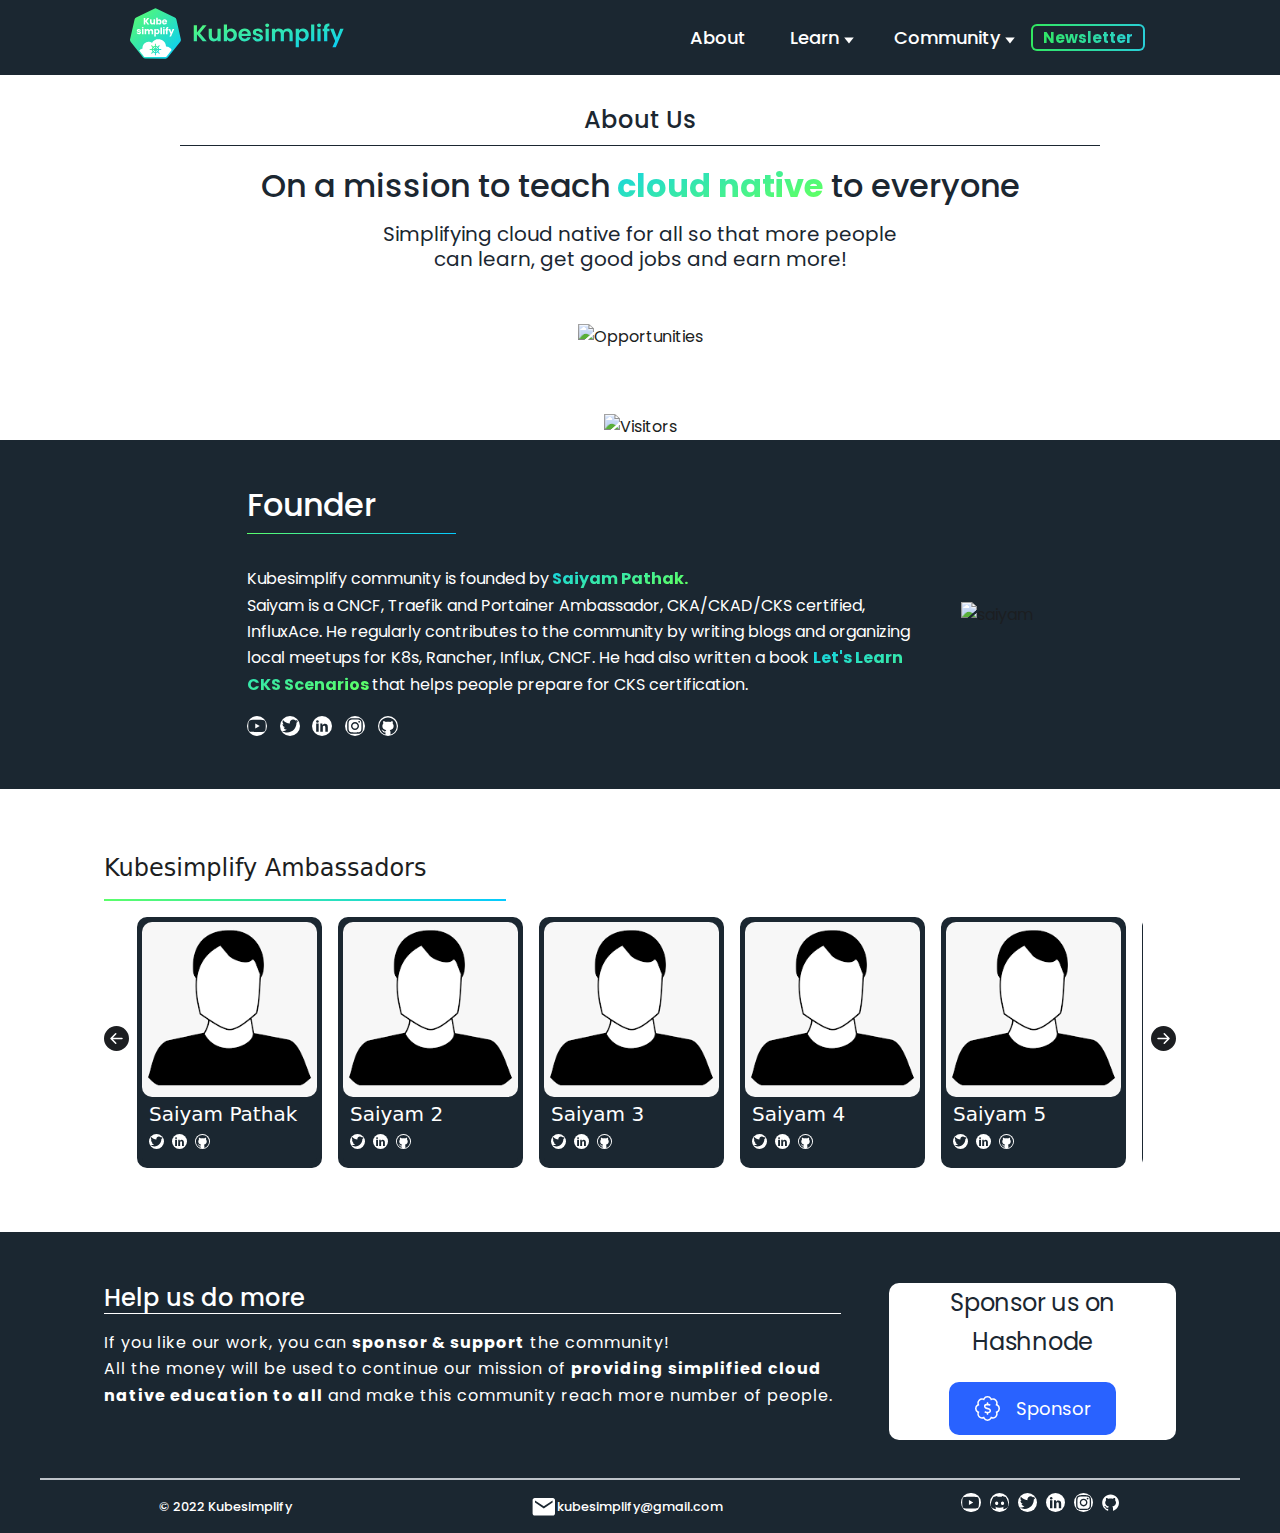
==== commit 235e53e4: "deploy: fcf4801b1105df3055c035e09efbf699f1e5233f" ====
--- a/about/index.html
+++ b/about/index.html
@@ -4,14 +4,14 @@
 <meta charset="UTF-8">
 <meta name="viewport" content="width=device-width,initial-scale=1">
 <meta name="generator" content="Docusaurus v2.0.0-beta.18">
-<title data-rh="true">Kubesimplify · Simplifying Cloud Native for All</title><meta data-rh="true" name="twitter:card" content="summary_large_image"><meta data-rh="true" property="og:url" content="https://kubesimplify.com/about"><meta data-rh="true" name="docusaurus_locale" content="en"><meta data-rh="true" name="docusaurus_tag" content="default"><meta data-rh="true" name="docsearch:language" content="en"><meta data-rh="true" name="docsearch:docusaurus_tag" content="default"><link data-rh="true" rel="icon" href="/img/favicon.ico"><link data-rh="true" rel="canonical" href="https://kubesimplify.com/about"><link data-rh="true" rel="alternate" href="https://kubesimplify.com/about" hreflang="en"><link data-rh="true" rel="alternate" href="https://kubesimplify.com/about" hreflang="x-default"><link rel="stylesheet" href="/assets/css/styles.d01944dc.css">
-<link rel="preload" href="/assets/js/runtime~main.1f230235.js" as="script">
-<link rel="preload" href="/assets/js/main.624f5e4c.js" as="script">
+<title data-rh="true">Kubesimplify · Simplifying Cloud Native for All</title><meta data-rh="true" name="twitter:card" content="summary_large_image"><meta data-rh="true" property="og:url" content="https://kubesimplify.com/about"><meta data-rh="true" name="docusaurus_locale" content="en"><meta data-rh="true" name="docusaurus_tag" content="default"><meta data-rh="true" name="docsearch:language" content="en"><meta data-rh="true" name="docsearch:docusaurus_tag" content="default"><link data-rh="true" rel="icon" href="/img/favicon.ico"><link data-rh="true" rel="canonical" href="https://kubesimplify.com/about"><link data-rh="true" rel="alternate" href="https://kubesimplify.com/about" hreflang="en"><link data-rh="true" rel="alternate" href="https://kubesimplify.com/about" hreflang="x-default"><link rel="stylesheet" href="/assets/css/styles.83837499.css">
+<link rel="preload" href="/assets/js/runtime~main.8d1e0b59.js" as="script">
+<link rel="preload" href="/assets/js/main.739b1dc9.js" as="script">
 </head>
 <body class="navigation-with-keyboard">
 <script>!function(){function t(t){document.documentElement.setAttribute("data-theme",t)}var e=function(){var t=null;try{t=localStorage.getItem("theme")}catch(t){}return t}();t(null!==e?e:"light")}()</script><div id="__docusaurus">
-<div role="region"><a href="#" class="skipToContent_ZgBM">Skip to main content</a></div><section class="navbar_MONK"><nav class="navbar_positioning_acLH"><div class="navbar_logopair_qSyO"><div class="navbar_logo_HoQn"><a href="/"><svg width="285" height="67" viewBox="0 0 285 67" fill="none" xmlns="http://www.w3.org/2000/svg" class="logo_Ufb2" role=""><path d="M50.301 65.537A3.822 3.822 0 0 1 47.276 67l-26.765-.04a3.85 3.85 0 0 1-3.017-1.47L.841 44.346a3.951 3.951 0 0 1-.746-3.303l6.003-26.326a3.87 3.87 0 0 1 2.09-2.642L32.33.382a3.82 3.82 0 0 1 3.348.008l24.101 11.756a3.911 3.911 0 0 1 2.083 2.65l5.917 26.35a3.939 3.939 0 0 1-.755 3.294L50.301 65.537Z" fill="url(#a)"></path><path d="M38.03 41.074c.66.008 1.352.04 1.54.07.19.032.637.127.983.22.354.095.864.268 1.147.378.275.11.668.29.873.401.204.11.518.29.691.393.181.102.503.322.723.487.22.165.653.55.975.865.314.306.7.73.856.935.15.204.401.558.55.778.142.22.362.59.48.825.126.236.314.668.432.967.11.29.252.7.315.912.055.204.11.432.125.503.016.078.063.314.11.534.047.22.095.645.118.943.016.291.063.566.095.598.039.047.204.07.503.07.243 0 .55.016.691.047.134.024.417.079.62.11.205.04.527.118.724.173.188.055.471.158.636.213a7.8 7.8 0 0 1 .716.314c.236.11.652.354.935.534.33.22.715.543 1.116.96.346.345.73.793.88 1.02.142.22.338.559.432.748.095.188.173.392.173.455 0 .055-.118.252-.26.425-.14.18-.58.746-.99 1.257-.408.519-.801 1.022-.887 1.124-.087.11-.393.503-.692.888-.299.385-.558.708-.574.723-.016.016-.157.197-.322.401-.165.204-.424.543-.581.747-.158.204-.3.385-.315.4-.016.016-.173.213-.346.433-.18.22-.353.44-.4.487a6.632 6.632 0 0 0-.268.346c-.102.134-.448.574-.762.974-.322.401-.652.81-.747.904a1.2 1.2 0 0 1-.416.26c-.22.063-.747.078-3.568.07-1.815-.007-8.102-.023-13.965-.031-5.863-.008-10.743-.031-10.845-.047a1.996 1.996 0 0 1-.401-.157 2.205 2.205 0 0 1-.354-.275 7.684 7.684 0 0 1-.377-.448c-.126-.165-.385-.503-.574-.755a22.952 22.952 0 0 0-.369-.471c-.023-.016-.228-.283-.471-.59a62.297 62.297 0 0 0-.747-.967c-.18-.22-.472-.59-.652-.825a73.603 73.603 0 0 0-.417-.518c-.047-.048-.157-.197-.251-.323-.095-.126-.362-.471-.59-.77l-1.17-1.486c-.417-.518-.755-.974-.755-.997 0-.032.07-.158.157-.284a4.9 4.9 0 0 1 .519-.581c.196-.189.455-.417.573-.511.118-.086.37-.26.558-.377a5.936 5.936 0 0 1 1.038-.519 4.42 4.42 0 0 1 .597-.196c.212-.056.44-.102.503-.102.07 0 .15-.032.18-.063.04-.047.072-.393.087-.873.024-.503.07-1.03.15-1.391.062-.33.188-.81.274-1.077.087-.26.244-.66.346-.88.102-.22.291-.581.425-.802.141-.22.377-.573.526-.778.15-.204.527-.613.825-.911a9.677 9.677 0 0 1 1.006-.857c.244-.173.715-.448 1.038-.62.322-.166.723-.347.903-.41.173-.062.488-.157.692-.212.204-.063.527-.141.715-.18.236-.048.739-.071 1.572-.071.81 0 1.32.023 1.509.063.165.039.393.102.51.133.118.032.44.134.716.22.275.095.73.283 1.014.425.275.141.526.26.558.26.023 0 .141-.143.259-.315.11-.165.346-.48.51-.684.166-.204.52-.582.779-.825.26-.252.676-.613.92-.81.25-.189.604-.448.8-.558.19-.118.598-.338.905-.495.306-.15.809-.354 1.115-.456.307-.102.77-.236 1.038-.298.26-.056.62-.134.794-.158.173-.031.856-.047 1.517-.039ZM23.25 21.412h2.53l-3.41-4.332 3.293-4.168h-2.437l-2.83 3.727v-3.727H18.33v8.5h2.067v-3.75l2.854 3.75Zm10.18-6.762h-2.068v3.672c0 .92-.511 1.431-1.313 1.431-.77 0-1.289-.511-1.289-1.43V14.65H26.7v3.947c0 1.809 1.054 2.886 2.618 2.886.904 0 1.627-.417 2.044-.99v.92h2.067V14.65Zm3.56.951v-3.16h-2.067v8.963h2.067v-.943c.377.59 1.093 1.038 2.083 1.038 1.659 0 2.98-1.353 2.98-3.484 0-2.13-1.313-3.467-2.98-3.467-.967 0-1.706.448-2.083 1.053Zm2.956 2.414c0 1.078-.708 1.683-1.494 1.683-.77 0-1.478-.598-1.478-1.675s.708-1.667 1.478-1.667c.786 0 1.494.582 1.494 1.66Zm6.17-1.808c.692 0 1.273.424 1.273 1.164h-2.594c.126-.747.645-1.164 1.321-1.164Zm3.23 2.956h-2.2c-.173.362-.495.653-1.077.653-.668 0-1.21-.409-1.281-1.297h4.685c.023-.205.031-.41.031-.606 0-2.052-1.391-3.365-3.364-3.365-2.005 0-3.412 1.336-3.412 3.475 0 2.147 1.43 3.476 3.412 3.476 1.682 0 2.885-1.014 3.207-2.336Zm-34.664 13.25c-.032-2.516-3.687-1.754-3.687-2.831 0-.322.267-.519.747-.519.581 0 .935.299.998.763h1.91c-.133-1.337-1.1-2.304-2.845-2.304-1.769 0-2.751.944-2.751 2.1 0 2.476 3.686 1.69 3.686 2.783 0 .299-.283.542-.817.542-.566 0-.99-.314-1.038-.786H8.841c.095 1.306 1.305 2.312 3.105 2.312 1.698 0 2.736-.88 2.736-2.06Zm1.273 1.966h2.067v-6.755h-2.067v6.755Zm1.046-7.463c.723 0 1.218-.495 1.218-1.116 0-.63-.495-1.125-1.218-1.125-.74 0-1.235.496-1.235 1.125 0 .621.496 1.116 1.235 1.116Zm11.838 7.463h2.06V30.43c0-1.816-1.086-2.886-2.752-2.886-.983 0-1.832.543-2.28 1.259-.456-.81-1.28-1.258-2.295-1.258-.888 0-1.572.377-1.973.92v-.85h-2.075v6.763h2.075v-3.672c0-.881.503-1.369 1.297-1.369.786 0 1.29.488 1.29 1.368v3.673h2.059v-3.672c0-.881.51-1.369 1.297-1.369.786 0 1.297.488 1.297 1.368v3.673Zm5.58-5.803v-.952h-2.075v9.979h2.076v-4.168c.369.566 1.084 1.038 2.083 1.038 1.658 0 2.971-1.352 2.971-3.483 0-2.131-1.313-3.468-2.971-3.468-.999 0-1.714.464-2.083 1.054Zm2.948 2.414c0 1.077-.7 1.682-1.485 1.682-.779 0-1.478-.597-1.478-1.675 0-1.077.7-1.667 1.478-1.667.786 0 1.485.582 1.485 1.66Zm3.2 3.389h2.067v-8.964h-2.068v8.964Zm3.568 0h2.075v-6.755h-2.075v6.755Zm1.046-7.463c.723 0 1.218-.495 1.218-1.108 0-.63-.495-1.125-1.218-1.125-.74 0-1.234.496-1.234 1.125 0 .613.495 1.108 1.234 1.108Zm2.735 7.463h2.068v-5.04H51.1v-1.715h-1.116v-.063c0-.715.282-.959 1.076-.904v-1.761c-2.06-.11-3.144.762-3.144 2.532v.196h-.754v1.714h.754v5.04Zm7.263-2.524-1.564-4.23h-2.31l2.75 6.526-1.556 3.444h2.232l4.237-9.97h-2.24l-1.549 4.23Z" fill="#fff"></path><path fill-rule="evenodd" clip-rule="evenodd" d="M33.86 46.915c-.508.152-.791 1.354-.548 2.324.042.166.048.216.048.414v.226l-.059.025c-.032.013-.12.034-.195.045a.881.881 0 0 0-.168.037.706.706 0 0 1-.146.035c-.42.065-1.03.33-1.617.703-.352.224-.525.177-.706-.192-.34-.696-1.397-1.48-1.876-1.394-.82.15-.187 1.511 1.04 2.238.345.204.408.35.257.589l-.141.223a.988.988 0 0 0-.075.13.499.499 0 0 1-.05.09c-.245.382-.523 1.164-.595 1.669-.03.22-.217.28-.56.178-1.175-.348-2.764.15-2.41.754.09.154.34.358.463.377.031.006.117.03.19.056.358.125 1.253.13 1.679.011.096-.026.178-.036.349-.04.266-.006.258-.012.295.21a5.11 5.11 0 0 0 .78 1.985c.05.078.118.186.15.24l.058.1-.05.061c-.079.1-.2.202-.36.3-.613.377-1.176 1.012-1.328 1.498-.407 1.304 1.332.802 2.171-.627.215-.366.365-.44.59-.29.619.41 1.164.656 1.72.775.084.018.176.043.204.054a.686.686 0 0 0 .146.032c.24.028.244.033.244.289a.893.893 0 0 1-.048.344c-.182.59-.11 1.44.166 1.992.59 1.174 1.435-.32 1.084-1.915-.121-.547-.084-.656.247-.724.782-.162 1.196-.33 1.9-.774.366-.23.447-.203.703.23.643 1.086 1.915 1.734 2.222 1.132.134-.263-.02-.662-.482-1.257a4.192 4.192 0 0 0-.767-.678c-.24-.148-.463-.325-.503-.402-.029-.053-.015-.083.16-.354.401-.626.558-.982.713-1.626l.1-.417.042-.174h.212c.174.001.233.008.324.036 1.103.344 2.71-.164 2.405-.76-.232-.455-1.52-.714-2.332-.47-.167.05-.299.065-.475.053l-.134-.01-.034-.133a38.523 38.523 0 0 1-.1-.418c-.154-.654-.335-1.063-.743-1.686-.205-.313-.163-.432.23-.648 1.235-.679 1.87-2.255.906-2.251-.27 0-.351.037-.842.378-.322.223-.718.671-.925 1.047-.21.38-.325.402-.744.136-.532-.337-1.008-.547-1.461-.647a7.28 7.28 0 0 0-.396-.087c-.324-.065-.378-.182-.265-.576.318-1.102-.095-2.637-.663-2.466Zm-.523 4.503c.021.047.028 1.469.008 1.545-.024.09-.058.117-.2.159l-.122.036-.556-.557c-.323-.324-.556-.57-.556-.586 0-.065.41-.301.748-.432.435-.169.653-.222.678-.165Zm1.465.027c.41.11 1.157.475 1.157.565 0 .01-.254.273-.565.584l-.564.564-.125-.043c-.233-.08-.23-.07-.224-.963.006-.825-.007-.795.321-.707Zm-3.6 1.47c.039.03.286.273.548.538.546.552.508.487.413.716l-.05.122h-.586c-.749 0-1.034-.013-1.046-.045-.035-.092.156-.64.376-1.076.186-.368.194-.374.345-.255Zm5.652-.012c.198.273.49 1 .529 1.313l.009.075H35.77l-.042-.083a1.604 1.604 0 0 1-.072-.168l-.029-.086.121-.127c.772-.812 1.03-1.028 1.105-.924Zm-4.729 2.564c.024.04.06.119.08.175l.037.102-.374.38c-.206.21-.466.47-.577.578l-.202.196-.038-.043c-.23-.267-.642-1.321-.552-1.411.035-.035.226-.044.998-.047l.586-.003.042.073Zm4.816-.063c.478.012.45 0 .42.192-.033.203-.213.678-.355.936-.236.429-.14.455-.816-.221l-.564-.565.041-.109c.023-.06.059-.14.08-.176l.04-.067h.375c.206 0 .557.004.78.01Zm-1.635 1.617c.745.733.723.686.4.858-.366.195-.877.388-1.122.423l-.075.011.005-.825.004-.824.126-.051c.187-.077.14-.106.662.408Zm-2.037-.39.09.042v1.64l-.075-.008a3.195 3.195 0 0 1-.562-.168 2.65 2.65 0 0 0-.173-.072c-.202-.072-.638-.318-.638-.36 0-.046.979-1.041 1.093-1.11.048-.029.16-.014.265.035Z" fill="url(#b)"></path><path d="m96.947 43.807-7.69-9.42v9.42H85.02V22.666h4.238v9.48l7.69-9.48h5.116l-8.719 10.48 8.961 10.661h-5.358Zm23.979-16.78v16.78h-4.269v-2.12c-.545.727-1.261 1.302-2.149 1.726-.868.404-1.817.606-2.846.606-1.312 0-2.472-.273-3.481-.818-1.009-.565-1.807-1.383-2.392-2.453-.565-1.09-.848-2.383-.848-3.877v-9.844h4.239v9.238c0 1.333.333 2.363.999 3.09.666.706 1.574 1.06 2.724 1.06 1.171 0 2.089-.354 2.755-1.06.666-.727.999-1.757.999-3.09v-9.238h4.269Zm8.42 2.454c.544-.808 1.291-1.464 2.24-1.969.969-.505 2.068-.757 3.299-.757 1.433 0 2.725.353 3.875 1.06 1.171.707 2.089 1.716 2.755 3.029.686 1.292 1.03 2.796 1.03 4.513 0 1.716-.344 3.24-1.03 4.573-.666 1.313-1.584 2.332-2.755 3.06-1.15.726-2.442 1.09-3.875 1.09-1.251 0-2.351-.243-3.299-.727-.929-.505-1.675-1.151-2.24-1.939v2.393h-4.239V21.394h4.239v8.087Zm8.869 5.876c0-1.01-.211-1.878-.635-2.605-.404-.747-.949-1.313-1.635-1.696a4.292 4.292 0 0 0-2.18-.576c-.767 0-1.493.202-2.179.606-.666.384-1.211.949-1.635 1.696-.404.747-.605 1.626-.605 2.635 0 1.01.201 1.888.605 2.635.424.747.969 1.323 1.635 1.727a4.398 4.398 0 0 0 2.179.575c.787 0 1.514-.202 2.18-.605.686-.404 1.231-.98 1.635-1.727.424-.747.635-1.636.635-2.665Zm23-.303c0 .606-.04 1.15-.122 1.635h-12.26c.101 1.212.525 2.16 1.272 2.847.747.687 1.665 1.03 2.755 1.03 1.574 0 2.694-.676 3.36-2.029h4.57c-.484 1.615-1.412 2.948-2.785 3.998-1.371 1.03-3.057 1.545-5.055 1.545-1.614 0-3.067-.354-4.359-1.06-1.271-.727-2.27-1.747-2.997-3.06-.706-1.312-1.059-2.827-1.059-4.543 0-1.736.353-3.26 1.059-4.573.706-1.313 1.695-2.322 2.967-3.03 1.271-.706 2.734-1.06 4.389-1.06 1.595 0 3.018.344 4.269 1.03a7.098 7.098 0 0 1 2.936 2.939c.707 1.252 1.06 2.695 1.06 4.33Zm-4.389-1.212c-.02-1.09-.414-1.958-1.181-2.605-.767-.666-1.706-.999-2.816-.999-1.049 0-1.937.323-2.664.97-.706.625-1.14 1.504-1.302 2.634h7.963Zm13.901 10.238c-1.373 0-2.604-.243-3.695-.727-1.088-.505-1.957-1.181-2.602-2.03a5.166 5.166 0 0 1-1.029-2.816h4.267c.081.646.394 1.18.939 1.605.565.424 1.262.636 2.088.636.808 0 1.434-.161 1.878-.485.464-.323.697-.737.697-1.241 0-.546-.283-.95-.848-1.212-.546-.283-1.423-.586-2.634-.909-1.251-.303-2.281-.616-3.088-.939a5.49 5.49 0 0 1-2.059-1.484c-.564-.666-.847-1.565-.847-2.695 0-.93.263-1.777.788-2.545.543-.767 1.31-1.373 2.299-1.817 1.009-.444 2.19-.666 3.543-.666 1.998 0 3.592.505 4.783 1.514 1.19.99 1.846 2.332 1.968 4.029h-4.057c-.061-.667-.343-1.192-.848-1.576-.484-.403-1.14-.605-1.968-.605-.767 0-1.362.141-1.786.424-.403.282-.606.676-.606 1.181 0 .565.283 1 .849 1.302.565.283 1.443.576 2.633.879 1.211.303 2.21.616 2.998.939a5.112 5.112 0 0 1 2.027 1.514c.586.666.889 1.555.909 2.666 0 .969-.273 1.837-.818 2.604-.525.768-1.292 1.373-2.301 1.818-.989.424-2.149.636-3.48.636Zm12.228-19.052c-.747 0-1.373-.232-1.878-.696-.484-.485-.726-1.08-.726-1.787 0-.707.242-1.293.726-1.757.505-.485 1.131-.727 1.878-.727.746 0 1.362.242 1.846.727.505.465.756 1.05.756 1.757 0 .706-.251 1.302-.756 1.787-.484.464-1.1.696-1.846.696Zm2.088 2v16.78h-4.238v-16.78h4.238Zm25.015-.243c2.059 0 3.713.636 4.964 1.908 1.272 1.252 1.908 3.009 1.908 5.27v9.844h-4.238V34.54c0-1.313-.333-2.312-.998-2.999-.667-.706-1.575-1.06-2.726-1.06-1.15 0-2.068.354-2.754 1.06-.667.687-1 1.686-1 2.999v9.268h-4.238V34.54c0-1.313-.332-2.312-.999-2.999-.666-.706-1.573-1.06-2.725-1.06-1.17 0-2.098.354-2.785 1.06-.665.687-.998 1.686-.998 2.999v9.268h-4.238v-16.78h4.238v2.03a5.665 5.665 0 0 1 2.088-1.666c.869-.404 1.817-.606 2.847-.606 1.312 0 2.482.283 3.511.848a5.747 5.747 0 0 1 2.392 2.363c.545-.97 1.332-1.747 2.36-2.332a6.852 6.852 0 0 1 3.391-.879Zm15.132 2.666c.545-.768 1.292-1.404 2.24-1.909.968-.525 2.07-.787 3.301-.787 1.432 0 2.724.353 3.874 1.06 1.171.707 2.09 1.716 2.755 3.029.686 1.292 1.029 2.796 1.029 4.513 0 1.716-.343 3.24-1.029 4.573-.665 1.313-1.584 2.332-2.755 3.06-1.15.726-2.442 1.09-3.874 1.09-1.231 0-2.322-.253-3.27-.758-.929-.504-1.685-1.14-2.271-1.908v10.39h-4.238V27.026h4.238v2.424Zm8.871 5.906c0-1.01-.213-1.878-.636-2.605-.404-.747-.95-1.313-1.635-1.696a4.288 4.288 0 0 0-2.179-.576c-.767 0-1.494.202-2.181.606-.666.384-1.211.949-1.634 1.696-.405.747-.606 1.626-.606 2.635 0 1.01.201 1.888.606 2.635.423.747.968 1.323 1.634 1.727a4.408 4.408 0 0 0 2.181.575c.787 0 1.513-.202 2.179-.605.685-.404 1.231-.98 1.635-1.727.423-.747.636-1.636.636-2.665Zm11.647-13.963v22.413h-4.24V21.394h4.24Zm6.336 3.634c-.747 0-1.372-.232-1.877-.696-.484-.485-.726-1.08-.726-1.787 0-.707.242-1.293.726-1.757.505-.485 1.13-.727 1.877-.727.746 0 1.362.242 1.846.727.504.465.757 1.05.757 1.757 0 .706-.253 1.302-.757 1.787-.484.464-1.1.696-1.846.696Zm2.09 2v16.78h-4.24v-16.78h4.24Zm11.876 3.483h-2.937v13.296h-4.299V30.511h-1.907v-3.484h1.907v-.848c0-2.06.586-3.574 1.756-4.543 1.17-.97 2.937-1.424 5.297-1.363v3.574c-1.029-.02-1.745.152-2.149.515-.403.364-.605 1.02-.605 1.969v.696h2.937v3.484Zm18.79-3.484-10.383 24.716h-4.511l3.633-8.36-6.72-16.356h4.752l4.33 11.722 4.389-11.722h4.51Z" fill="url(#c)"></path><defs><linearGradient id="a" x1="0.457" y1="0.005" x2="67.46" y2="66.956" gradientUnits="userSpaceOnUse"><stop stop-color="#5CFF68"></stop><stop offset="1" stop-color="#05CAFF"></stop></linearGradient><linearGradient id="b" x1="26.115" y1="46.903" x2="42.009" y2="62.553" gradientUnits="userSpaceOnUse"><stop stop-color="#5CFF68"></stop><stop offset="1" stop-color="#05CAFF"></stop></linearGradient><linearGradient id="c" x1="84.291" y1="10.49" x2="103.981" y2="96.871" gradientUnits="userSpaceOnUse"><stop stop-color="#5CFF68"></stop><stop offset="1" stop-color="#05CAFF"></stop></linearGradient></defs></svg></a></div><button class="mobile_menu_icon_Fa9_"><svg stroke="currentColor" fill="currentColor" stroke-width="0" viewBox="0 0 448 512" height="1em" width="1em" xmlns="http://www.w3.org/2000/svg"><path d="M16 132h416c8.837 0 16-7.163 16-16V76c0-8.837-7.163-16-16-16H16C7.163 60 0 67.163 0 76v40c0 8.837 7.163 16 16 16zm0 160h416c8.837 0 16-7.163 16-16v-40c0-8.837-7.163-16-16-16H16c-8.837 0-16 7.163-16 16v40c0 8.837 7.163 16 16 16zm0 160h416c8.837 0 16-7.163 16-16v-40c0-8.837-7.163-16-16-16H16c-8.837 0-16 7.163-16 16v40c0 8.837 7.163 16 16 16z"></path></svg></button></div><ul class="navbar_links_MM_M"><li class="about_EDNz"><div class="navbar_about_start_YQFC"><a class="navbar_about_word_lRhf" href="/about">About</a></div></li><li class="learn_s8LK"><div class="navbar_dropdown_gBCg"><button class="navbar_dropbtn_lrWS">Learn<!-- --> <svg width="10" height="7" viewBox="0 0 10 7" fill="none" xmlns="http://www.w3.org/2000/svg" role="img"><path d="m4.981 6.5 4.763-6H.218l4.763 6Z" fill="#fff"></path></svg></button><div class="navbar_dropdown_content_HFwf"><a href="https://www.youtube.com/c/saiyam911/videos" target="blank">Video Content</a><a class="navbar_blog_design_fTgL" href="https://blog.kubesimplify.com/" target="blank">Blog Content</a></div></div></li><li class="community_y3Jf"><div class="navbar_dropdown_gBCg"><button class="navbar_dropbtn_lrWS">Community<!-- --> <svg width="10" height="7" viewBox="0 0 10 7" fill="none" xmlns="http://www.w3.org/2000/svg" role="img"><path d="m4.981 6.5 4.763-6H.218l4.763 6Z" fill="#fff"></path></svg></button><div class="navbar_dropdown_content_HFwf"><a href="/ambassadors">Kubesimplify Ambassador</a><a class="navbar_workshops_designs_Jcky" href="https://kubesimplify.github.io/live-workshops/" target="blank">Workshops</a></div></div></li><li><button class="navbarbutton_5u1I"><a class="navbar_text_JL4G" href="https://www.getrevue.co/profile/saiyampathak">Newsletter</a></button></li></ul></nav></section><div class="main-wrapper"><section><div class="ap_cont_1_NNxq"><h2 class="ap_cont_1_heading_wbiF"> About Us </h2></div><div class="ap_cont_1_mission_xYKB"><h1 class="ap_cont_1_mission_content_YASX"> On a mission to teach<span class="ap_cont_1_cloud_hSPN"> cloud native</span> to everyone </h1><h3 class="ap_cont_1_mission_content_para_NoFO"> Simplifying cloud native for all so that more people<br>can learn, get good jobs and earn more! </h3></div><div><div class="ap_cont_2_box_dmXU"><img src="/assets/images/Opportunity-15a10508a6720a243e9467eefc056c60.png" alt="Opportunities"></div></div></section><div class="ap_cont_3_G_lP"><img src="/assets/images/VisitorsSection-79b61d2c6282c8d642e8025e4fd589d9.png" alt="Visitors"></div><section class="ap_cont_4_founder_check_heD0"><div class="ap_cont_4_founder_M4lU"><div class="ap_cont_4_founder_description_BbxK"><h1 class="ap_cont_4_heading_Afnv">Founder</h1><p class="ap_cont_4_para_yC7M">Kubesimplify community is founded by<span class="ap_cont_1_cloud_hSPN"> Saiyam Pathak. </span> <br>Saiyam is a CNCF, Traefik and Portainer Ambassador, CKA/CKAD/CKS certified, InfluxAce. He regularly contributes to the community by writing blogs and organizing local meetups for K8s, Rancher, Influx, CNCF. He had also written a book <!-- --> <span class="ap_cont_1_cloud_hSPN">Let&#x27;s Learn CKS Scenarios <!-- --> </span>that helps people prepare for CKS certification.</p><div class="founder_logo_swpM"><a target="_blank" href="https://www.youtube.com/c/saiyam911"><svg stroke="currentColor" fill="currentColor" stroke-width="0" viewBox="0 0 1024 1024" row="img" class="social1_E_eQ" height="1em" width="1em" xmlns="http://www.w3.org/2000/svg"><path d="M941.3 296.1a112.3 112.3 0 0 0-79.2-79.3C792.2 198 512 198 512 198s-280.2 0-350.1 18.7A112.12 112.12 0 0 0 82.7 296C64 366 64 512 64 512s0 146 18.7 215.9c10.3 38.6 40.7 69 79.2 79.3C231.8 826 512 826 512 826s280.2 0 350.1-18.8c38.6-10.3 68.9-40.7 79.2-79.3C960 658 960 512 960 512s0-146-18.7-215.9zM423 646V378l232 133-232 135z"></path></svg></a><a target="_blank" href="https://twitter.com/kubesimplify"><svg stroke="currentColor" fill="currentColor" stroke-width="0" viewBox="0 0 1024 1024" row="img" class="social2_ynYD" height="1em" width="1em" xmlns="http://www.w3.org/2000/svg"><path d="M928 254.3c-30.6 13.2-63.9 22.7-98.2 26.4a170.1 170.1 0 0 0 75-94 336.64 336.64 0 0 1-108.2 41.2A170.1 170.1 0 0 0 672 174c-94.5 0-170.5 76.6-170.5 170.6 0 13.2 1.6 26.4 4.2 39.1-141.5-7.4-267.7-75-351.6-178.5a169.32 169.32 0 0 0-23.2 86.1c0 59.2 30.1 111.4 76 142.1a172 172 0 0 1-77.1-21.7v2.1c0 82.9 58.6 151.6 136.7 167.4a180.6 180.6 0 0 1-44.9 5.8c-11.1 0-21.6-1.1-32.2-2.6C211 652 273.9 701.1 348.8 702.7c-58.6 45.9-132 72.9-211.7 72.9-14.3 0-27.5-.5-41.2-2.1C171.5 822 261.2 850 357.8 850 671.4 850 843 590.2 843 364.7c0-7.4 0-14.8-.5-22.2 33.2-24.3 62.3-54.4 85.5-88.2z"></path></svg></a><a target="_blank" href="https://www.linkedin.com/company/kubesimplify/"><svg stroke="currentColor" fill="currentColor" stroke-width="0" version="1.2" baseProfile="tiny" viewBox="0 0 24 24" row="img" class="social2_ynYD" height="1em" width="1em" xmlns="http://www.w3.org/2000/svg"><path d="M8 19h-3v-10h3v10zm11 0h-3v-5.342c0-1.392-.496-2.085-1.479-2.085-.779 0-1.273.388-1.521 1.165v6.262h-3s.04-9 0-10h2.368l.183 2h.062c.615-1 1.598-1.678 2.946-1.678 1.025 0 1.854.285 2.487 1.001.637.717.954 1.679.954 3.03v5.647z"></path><ellipse cx="6.5" cy="6.5" rx="1.55" ry="1.5"></ellipse></svg></a><a target="_blank" href="https://www.instagram.com/saiyampathak/"><svg stroke="currentColor" fill="currentColor" stroke-width="0" viewBox="0 0 1024 1024" row="img" class="social2_ynYD" height="1em" width="1em" xmlns="http://www.w3.org/2000/svg"><path d="M512 306.9c-113.5 0-205.1 91.6-205.1 205.1S398.5 717.1 512 717.1 717.1 625.5 717.1 512 625.5 306.9 512 306.9zm0 338.4c-73.4 0-133.3-59.9-133.3-133.3S438.6 378.7 512 378.7 645.3 438.6 645.3 512 585.4 645.3 512 645.3zm213.5-394.6c-26.5 0-47.9 21.4-47.9 47.9s21.4 47.9 47.9 47.9 47.9-21.3 47.9-47.9a47.84 47.84 0 0 0-47.9-47.9zM911.8 512c0-55.2.5-109.9-2.6-165-3.1-64-17.7-120.8-64.5-167.6-46.9-46.9-103.6-61.4-167.6-64.5-55.2-3.1-109.9-2.6-165-2.6-55.2 0-109.9-.5-165 2.6-64 3.1-120.8 17.7-167.6 64.5C132.6 226.3 118.1 283 115 347c-3.1 55.2-2.6 109.9-2.6 165s-.5 109.9 2.6 165c3.1 64 17.7 120.8 64.5 167.6 46.9 46.9 103.6 61.4 167.6 64.5 55.2 3.1 109.9 2.6 165 2.6 55.2 0 109.9.5 165-2.6 64-3.1 120.8-17.7 167.6-64.5 46.9-46.9 61.4-103.6 64.5-167.6 3.2-55.1 2.6-109.8 2.6-165zm-88 235.8c-7.3 18.2-16.1 31.8-30.2 45.8-14.1 14.1-27.6 22.9-45.8 30.2C695.2 844.7 570.3 840 512 840c-58.3 0-183.3 4.7-235.9-16.1-18.2-7.3-31.8-16.1-45.8-30.2-14.1-14.1-22.9-27.6-30.2-45.8C179.3 695.2 184 570.3 184 512c0-58.3-4.7-183.3 16.1-235.9 7.3-18.2 16.1-31.8 30.2-45.8s27.6-22.9 45.8-30.2C328.7 179.3 453.7 184 512 184s183.3-4.7 235.9 16.1c18.2 7.3 31.8 16.1 45.8 30.2 14.1 14.1 22.9 27.6 30.2 45.8C844.7 328.7 840 453.7 840 512c0 58.3 4.7 183.2-16.2 235.8z"></path></svg></a><a target="_blank" href="https://github.com/kubesimplify"><svg stroke="currentColor" fill="currentColor" stroke-width="0" viewBox="0 0 1024 1024" row="img" class="social3_mCPj" height="1em" width="1em" xmlns="http://www.w3.org/2000/svg"><path d="M511.6 76.3C264.3 76.2 64 276.4 64 523.5 64 718.9 189.3 885 363.8 946c23.5 5.9 19.9-10.8 19.9-22.2v-77.5c-135.7 15.9-141.2-73.9-150.3-88.9C215 726 171.5 718 184.5 703c30.9-15.9 62.4 4 98.9 57.9 26.4 39.1 77.9 32.5 104 26 5.7-23.5 17.9-44.5 34.7-60.8-140.6-25.2-199.2-111-199.2-213 0-49.5 16.3-95 48.3-131.7-20.4-60.5 1.9-112.3 4.9-120 58.1-5.2 118.5 41.6 123.2 45.3 33-8.9 70.7-13.6 112.9-13.6 42.4 0 80.2 4.9 113.5 13.9 11.3-8.6 67.3-48.8 121.3-43.9 2.9 7.7 24.7 58.3 5.5 118 32.4 36.8 48.9 82.7 48.9 132.3 0 102.2-59 188.1-200 212.9a127.5 127.5 0 0 1 38.1 91v112.5c.8 9 0 17.9 15 17.9 177.1-59.7 304.6-227 304.6-424.1 0-247.2-200.4-447.3-447.5-447.3z"></path></svg></a></div></div><div class="ap_cont_4_image_block_CiPE"><img src="/assets/images/Saiyam-e0aceacc3e47ae6f16014cdde94bcb59.png" alt="saiyam"></div></div></section><div class="team_d6gQ"><h2 class="heading_aV3D">Kubesimplify Ambassadors</h2><div class="slider_qbnE"><span class="previous_btn_zKdH"><svg stroke="currentColor" fill="currentColor" stroke-width="0" viewBox="0 0 16 16" height="25" width="25" xmlns="http://www.w3.org/2000/svg"><path d="M8 0a8 8 0 1 0 0 16A8 8 0 0 0 8 0zm3.5 7.5a.5.5 0 0 1 0 1H5.707l2.147 2.146a.5.5 0 0 1-.708.708l-3-3a.5.5 0 0 1 0-.708l3-3a.5.5 0 1 1 .708.708L5.707 7.5H11.5z"></path></svg></span><div class="cards_slider_Xmxn"><div class="card_VjwE"><img class="coverPhoto_kYDj" src="https://avatars.githubusercontent.com/u/8190114?v=4" draggable="false"><div class="info_tN3X"><h3 class="name_JfGV">Saiyam Pathak</h3><div class="socials_Nh23"><span><a href="https://twitter.com/saiyampathak"><svg stroke="currentColor" fill="currentColor" stroke-width="0" viewBox="0 0 1024 1024" class="social_EXOc" height="1em" width="1em" xmlns="http://www.w3.org/2000/svg"><path d="M928 254.3c-30.6 13.2-63.9 22.7-98.2 26.4a170.1 170.1 0 0 0 75-94 336.64 336.64 0 0 1-108.2 41.2A170.1 170.1 0 0 0 672 174c-94.5 0-170.5 76.6-170.5 170.6 0 13.2 1.6 26.4 4.2 39.1-141.5-7.4-267.7-75-351.6-178.5a169.32 169.32 0 0 0-23.2 86.1c0 59.2 30.1 111.4 76 142.1a172 172 0 0 1-77.1-21.7v2.1c0 82.9 58.6 151.6 136.7 167.4a180.6 180.6 0 0 1-44.9 5.8c-11.1 0-21.6-1.1-32.2-2.6C211 652 273.9 701.1 348.8 702.7c-58.6 45.9-132 72.9-211.7 72.9-14.3 0-27.5-.5-41.2-2.1C171.5 822 261.2 850 357.8 850 671.4 850 843 590.2 843 364.7c0-7.4 0-14.8-.5-22.2 33.2-24.3 62.3-54.4 85.5-88.2z"></path></svg></a></span><span><a href="https://www.linkedin.com/in/saiyampathak/"><svg stroke="currentColor" fill="currentColor" stroke-width="0" version="1.2" baseProfile="tiny" viewBox="0 0 24 24" class="social_EXOc" height="1em" width="1em" xmlns="http://www.w3.org/2000/svg"><path d="M8 19h-3v-10h3v10zm11 0h-3v-5.342c0-1.392-.496-2.085-1.479-2.085-.779 0-1.273.388-1.521 1.165v6.262h-3s.04-9 0-10h2.368l.183 2h.062c.615-1 1.598-1.678 2.946-1.678 1.025 0 1.854.285 2.487 1.001.637.717.954 1.679.954 3.03v5.647z"></path><ellipse cx="6.5" cy="6.5" rx="1.55" ry="1.5"></ellipse></svg></a></span><span><a href="https://github.com/saiyam1814"><svg stroke="currentColor" fill="currentColor" stroke-width="0" viewBox="0 0 1024 1024" class="social_EXOc" height="1em" width="1em" xmlns="http://www.w3.org/2000/svg"><path d="M511.6 76.3C264.3 76.2 64 276.4 64 523.5 64 718.9 189.3 885 363.8 946c23.5 5.9 19.9-10.8 19.9-22.2v-77.5c-135.7 15.9-141.2-73.9-150.3-88.9C215 726 171.5 718 184.5 703c30.9-15.9 62.4 4 98.9 57.9 26.4 39.1 77.9 32.5 104 26 5.7-23.5 17.9-44.5 34.7-60.8-140.6-25.2-199.2-111-199.2-213 0-49.5 16.3-95 48.3-131.7-20.4-60.5 1.9-112.3 4.9-120 58.1-5.2 118.5 41.6 123.2 45.3 33-8.9 70.7-13.6 112.9-13.6 42.4 0 80.2 4.9 113.5 13.9 11.3-8.6 67.3-48.8 121.3-43.9 2.9 7.7 24.7 58.3 5.5 118 32.4 36.8 48.9 82.7 48.9 132.3 0 102.2-59 188.1-200 212.9a127.5 127.5 0 0 1 38.1 91v112.5c.8 9 0 17.9 15 17.9 177.1-59.7 304.6-227 304.6-424.1 0-247.2-200.4-447.3-447.5-447.3z"></path></svg></a></span></div></div></div><div class="card_VjwE"><img class="coverPhoto_kYDj" src="https://avatars.githubusercontent.com/u/8190114?v=4" draggable="false"><div class="info_tN3X"><h3 class="name_JfGV">Saiyam 2</h3><div class="socials_Nh23"><span><a href="https://twitter.com/saiyampathak"><svg stroke="currentColor" fill="currentColor" stroke-width="0" viewBox="0 0 1024 1024" class="social_EXOc" height="1em" width="1em" xmlns="http://www.w3.org/2000/svg"><path d="M928 254.3c-30.6 13.2-63.9 22.7-98.2 26.4a170.1 170.1 0 0 0 75-94 336.64 336.64 0 0 1-108.2 41.2A170.1 170.1 0 0 0 672 174c-94.5 0-170.5 76.6-170.5 170.6 0 13.2 1.6 26.4 4.2 39.1-141.5-7.4-267.7-75-351.6-178.5a169.32 169.32 0 0 0-23.2 86.1c0 59.2 30.1 111.4 76 142.1a172 172 0 0 1-77.1-21.7v2.1c0 82.9 58.6 151.6 136.7 167.4a180.6 180.6 0 0 1-44.9 5.8c-11.1 0-21.6-1.1-32.2-2.6C211 652 273.9 701.1 348.8 702.7c-58.6 45.9-132 72.9-211.7 72.9-14.3 0-27.5-.5-41.2-2.1C171.5 822 261.2 850 357.8 850 671.4 850 843 590.2 843 364.7c0-7.4 0-14.8-.5-22.2 33.2-24.3 62.3-54.4 85.5-88.2z"></path></svg></a></span><span><a href="https://twitter.com/saiyampathak"><svg stroke="currentColor" fill="currentColor" stroke-width="0" version="1.2" baseProfile="tiny" viewBox="0 0 24 24" class="social_EXOc" height="1em" width="1em" xmlns="http://www.w3.org/2000/svg"><path d="M8 19h-3v-10h3v10zm11 0h-3v-5.342c0-1.392-.496-2.085-1.479-2.085-.779 0-1.273.388-1.521 1.165v6.262h-3s.04-9 0-10h2.368l.183 2h.062c.615-1 1.598-1.678 2.946-1.678 1.025 0 1.854.285 2.487 1.001.637.717.954 1.679.954 3.03v5.647z"></path><ellipse cx="6.5" cy="6.5" rx="1.55" ry="1.5"></ellipse></svg></a></span><span><a href="https://twitter.com/saiyampathak"><svg stroke="currentColor" fill="currentColor" stroke-width="0" viewBox="0 0 1024 1024" class="social_EXOc" height="1em" width="1em" xmlns="http://www.w3.org/2000/svg"><path d="M511.6 76.3C264.3 76.2 64 276.4 64 523.5 64 718.9 189.3 885 363.8 946c23.5 5.9 19.9-10.8 19.9-22.2v-77.5c-135.7 15.9-141.2-73.9-150.3-88.9C215 726 171.5 718 184.5 703c30.9-15.9 62.4 4 98.9 57.9 26.4 39.1 77.9 32.5 104 26 5.7-23.5 17.9-44.5 34.7-60.8-140.6-25.2-199.2-111-199.2-213 0-49.5 16.3-95 48.3-131.7-20.4-60.5 1.9-112.3 4.9-120 58.1-5.2 118.5 41.6 123.2 45.3 33-8.9 70.7-13.6 112.9-13.6 42.4 0 80.2 4.9 113.5 13.9 11.3-8.6 67.3-48.8 121.3-43.9 2.9 7.7 24.7 58.3 5.5 118 32.4 36.8 48.9 82.7 48.9 132.3 0 102.2-59 188.1-200 212.9a127.5 127.5 0 0 1 38.1 91v112.5c.8 9 0 17.9 15 17.9 177.1-59.7 304.6-227 304.6-424.1 0-247.2-200.4-447.3-447.5-447.3z"></path></svg></a></span></div></div></div><div class="card_VjwE"><img class="coverPhoto_kYDj" src="https://avatars.githubusercontent.com/u/8190114?v=4" draggable="false"><div class="info_tN3X"><h3 class="name_JfGV">Saiyam 3</h3><div class="socials_Nh23"><span><a href="https://twitter.com/saiyampathak"><svg stroke="currentColor" fill="currentColor" stroke-width="0" viewBox="0 0 1024 1024" class="social_EXOc" height="1em" width="1em" xmlns="http://www.w3.org/2000/svg"><path d="M928 254.3c-30.6 13.2-63.9 22.7-98.2 26.4a170.1 170.1 0 0 0 75-94 336.64 336.64 0 0 1-108.2 41.2A170.1 170.1 0 0 0 672 174c-94.5 0-170.5 76.6-170.5 170.6 0 13.2 1.6 26.4 4.2 39.1-141.5-7.4-267.7-75-351.6-178.5a169.32 169.32 0 0 0-23.2 86.1c0 59.2 30.1 111.4 76 142.1a172 172 0 0 1-77.1-21.7v2.1c0 82.9 58.6 151.6 136.7 167.4a180.6 180.6 0 0 1-44.9 5.8c-11.1 0-21.6-1.1-32.2-2.6C211 652 273.9 701.1 348.8 702.7c-58.6 45.9-132 72.9-211.7 72.9-14.3 0-27.5-.5-41.2-2.1C171.5 822 261.2 850 357.8 850 671.4 850 843 590.2 843 364.7c0-7.4 0-14.8-.5-22.2 33.2-24.3 62.3-54.4 85.5-88.2z"></path></svg></a></span><span><a href="https://twitter.com/saiyampathak"><svg stroke="currentColor" fill="currentColor" stroke-width="0" version="1.2" baseProfile="tiny" viewBox="0 0 24 24" class="social_EXOc" height="1em" width="1em" xmlns="http://www.w3.org/2000/svg"><path d="M8 19h-3v-10h3v10zm11 0h-3v-5.342c0-1.392-.496-2.085-1.479-2.085-.779 0-1.273.388-1.521 1.165v6.262h-3s.04-9 0-10h2.368l.183 2h.062c.615-1 1.598-1.678 2.946-1.678 1.025 0 1.854.285 2.487 1.001.637.717.954 1.679.954 3.03v5.647z"></path><ellipse cx="6.5" cy="6.5" rx="1.55" ry="1.5"></ellipse></svg></a></span><span><a href="https://twitter.com/saiyampathak"><svg stroke="currentColor" fill="currentColor" stroke-width="0" viewBox="0 0 1024 1024" class="social_EXOc" height="1em" width="1em" xmlns="http://www.w3.org/2000/svg"><path d="M511.6 76.3C264.3 76.2 64 276.4 64 523.5 64 718.9 189.3 885 363.8 946c23.5 5.9 19.9-10.8 19.9-22.2v-77.5c-135.7 15.9-141.2-73.9-150.3-88.9C215 726 171.5 718 184.5 703c30.9-15.9 62.4 4 98.9 57.9 26.4 39.1 77.9 32.5 104 26 5.7-23.5 17.9-44.5 34.7-60.8-140.6-25.2-199.2-111-199.2-213 0-49.5 16.3-95 48.3-131.7-20.4-60.5 1.9-112.3 4.9-120 58.1-5.2 118.5 41.6 123.2 45.3 33-8.9 70.7-13.6 112.9-13.6 42.4 0 80.2 4.9 113.5 13.9 11.3-8.6 67.3-48.8 121.3-43.9 2.9 7.7 24.7 58.3 5.5 118 32.4 36.8 48.9 82.7 48.9 132.3 0 102.2-59 188.1-200 212.9a127.5 127.5 0 0 1 38.1 91v112.5c.8 9 0 17.9 15 17.9 177.1-59.7 304.6-227 304.6-424.1 0-247.2-200.4-447.3-447.5-447.3z"></path></svg></a></span></div></div></div><div class="card_VjwE"><img class="coverPhoto_kYDj" src="https://avatars.githubusercontent.com/u/8190114?v=4" draggable="false"><div class="info_tN3X"><h3 class="name_JfGV">Saiyam 4</h3><div class="socials_Nh23"><span><a href="https://twitter.com/saiyampathak"><svg stroke="currentColor" fill="currentColor" stroke-width="0" viewBox="0 0 1024 1024" class="social_EXOc" height="1em" width="1em" xmlns="http://www.w3.org/2000/svg"><path d="M928 254.3c-30.6 13.2-63.9 22.7-98.2 26.4a170.1 170.1 0 0 0 75-94 336.64 336.64 0 0 1-108.2 41.2A170.1 170.1 0 0 0 672 174c-94.5 0-170.5 76.6-170.5 170.6 0 13.2 1.6 26.4 4.2 39.1-141.5-7.4-267.7-75-351.6-178.5a169.32 169.32 0 0 0-23.2 86.1c0 59.2 30.1 111.4 76 142.1a172 172 0 0 1-77.1-21.7v2.1c0 82.9 58.6 151.6 136.7 167.4a180.6 180.6 0 0 1-44.9 5.8c-11.1 0-21.6-1.1-32.2-2.6C211 652 273.9 701.1 348.8 702.7c-58.6 45.9-132 72.9-211.7 72.9-14.3 0-27.5-.5-41.2-2.1C171.5 822 261.2 850 357.8 850 671.4 850 843 590.2 843 364.7c0-7.4 0-14.8-.5-22.2 33.2-24.3 62.3-54.4 85.5-88.2z"></path></svg></a></span><span><a href="https://twitter.com/saiyampathak"><svg stroke="currentColor" fill="currentColor" stroke-width="0" version="1.2" baseProfile="tiny" viewBox="0 0 24 24" class="social_EXOc" height="1em" width="1em" xmlns="http://www.w3.org/2000/svg"><path d="M8 19h-3v-10h3v10zm11 0h-3v-5.342c0-1.392-.496-2.085-1.479-2.085-.779 0-1.273.388-1.521 1.165v6.262h-3s.04-9 0-10h2.368l.183 2h.062c.615-1 1.598-1.678 2.946-1.678 1.025 0 1.854.285 2.487 1.001.637.717.954 1.679.954 3.03v5.647z"></path><ellipse cx="6.5" cy="6.5" rx="1.55" ry="1.5"></ellipse></svg></a></span><span><a href="https://twitter.com/saiyampathak"><svg stroke="currentColor" fill="currentColor" stroke-width="0" viewBox="0 0 1024 1024" class="social_EXOc" height="1em" width="1em" xmlns="http://www.w3.org/2000/svg"><path d="M511.6 76.3C264.3 76.2 64 276.4 64 523.5 64 718.9 189.3 885 363.8 946c23.5 5.9 19.9-10.8 19.9-22.2v-77.5c-135.7 15.9-141.2-73.9-150.3-88.9C215 726 171.5 718 184.5 703c30.9-15.9 62.4 4 98.9 57.9 26.4 39.1 77.9 32.5 104 26 5.7-23.5 17.9-44.5 34.7-60.8-140.6-25.2-199.2-111-199.2-213 0-49.5 16.3-95 48.3-131.7-20.4-60.5 1.9-112.3 4.9-120 58.1-5.2 118.5 41.6 123.2 45.3 33-8.9 70.7-13.6 112.9-13.6 42.4 0 80.2 4.9 113.5 13.9 11.3-8.6 67.3-48.8 121.3-43.9 2.9 7.7 24.7 58.3 5.5 118 32.4 36.8 48.9 82.7 48.9 132.3 0 102.2-59 188.1-200 212.9a127.5 127.5 0 0 1 38.1 91v112.5c.8 9 0 17.9 15 17.9 177.1-59.7 304.6-227 304.6-424.1 0-247.2-200.4-447.3-447.5-447.3z"></path></svg></a></span></div></div></div><div class="card_VjwE"><img class="coverPhoto_kYDj" src="https://avatars.githubusercontent.com/u/8190114?v=4" draggable="false"><div class="info_tN3X"><h3 class="name_JfGV">Saiyam 5</h3><div class="socials_Nh23"><span><a href="https://twitter.com/saiyampathak"><svg stroke="currentColor" fill="currentColor" stroke-width="0" viewBox="0 0 1024 1024" class="social_EXOc" height="1em" width="1em" xmlns="http://www.w3.org/2000/svg"><path d="M928 254.3c-30.6 13.2-63.9 22.7-98.2 26.4a170.1 170.1 0 0 0 75-94 336.64 336.64 0 0 1-108.2 41.2A170.1 170.1 0 0 0 672 174c-94.5 0-170.5 76.6-170.5 170.6 0 13.2 1.6 26.4 4.2 39.1-141.5-7.4-267.7-75-351.6-178.5a169.32 169.32 0 0 0-23.2 86.1c0 59.2 30.1 111.4 76 142.1a172 172 0 0 1-77.1-21.7v2.1c0 82.9 58.6 151.6 136.7 167.4a180.6 180.6 0 0 1-44.9 5.8c-11.1 0-21.6-1.1-32.2-2.6C211 652 273.9 701.1 348.8 702.7c-58.6 45.9-132 72.9-211.7 72.9-14.3 0-27.5-.5-41.2-2.1C171.5 822 261.2 850 357.8 850 671.4 850 843 590.2 843 364.7c0-7.4 0-14.8-.5-22.2 33.2-24.3 62.3-54.4 85.5-88.2z"></path></svg></a></span><span><a href="https://twitter.com/saiyampathak"><svg stroke="currentColor" fill="currentColor" stroke-width="0" version="1.2" baseProfile="tiny" viewBox="0 0 24 24" class="social_EXOc" height="1em" width="1em" xmlns="http://www.w3.org/2000/svg"><path d="M8 19h-3v-10h3v10zm11 0h-3v-5.342c0-1.392-.496-2.085-1.479-2.085-.779 0-1.273.388-1.521 1.165v6.262h-3s.04-9 0-10h2.368l.183 2h.062c.615-1 1.598-1.678 2.946-1.678 1.025 0 1.854.285 2.487 1.001.637.717.954 1.679.954 3.03v5.647z"></path><ellipse cx="6.5" cy="6.5" rx="1.55" ry="1.5"></ellipse></svg></a></span><span><a href="https://twitter.com/saiyampathak"><svg stroke="currentColor" fill="currentColor" stroke-width="0" viewBox="0 0 1024 1024" class="social_EXOc" height="1em" width="1em" xmlns="http://www.w3.org/2000/svg"><path d="M511.6 76.3C264.3 76.2 64 276.4 64 523.5 64 718.9 189.3 885 363.8 946c23.5 5.9 19.9-10.8 19.9-22.2v-77.5c-135.7 15.9-141.2-73.9-150.3-88.9C215 726 171.5 718 184.5 703c30.9-15.9 62.4 4 98.9 57.9 26.4 39.1 77.9 32.5 104 26 5.7-23.5 17.9-44.5 34.7-60.8-140.6-25.2-199.2-111-199.2-213 0-49.5 16.3-95 48.3-131.7-20.4-60.5 1.9-112.3 4.9-120 58.1-5.2 118.5 41.6 123.2 45.3 33-8.9 70.7-13.6 112.9-13.6 42.4 0 80.2 4.9 113.5 13.9 11.3-8.6 67.3-48.8 121.3-43.9 2.9 7.7 24.7 58.3 5.5 118 32.4 36.8 48.9 82.7 48.9 132.3 0 102.2-59 188.1-200 212.9a127.5 127.5 0 0 1 38.1 91v112.5c.8 9 0 17.9 15 17.9 177.1-59.7 304.6-227 304.6-424.1 0-247.2-200.4-447.3-447.5-447.3z"></path></svg></a></span></div></div></div><div class="card_VjwE"><img class="coverPhoto_kYDj" src="https://avatars.githubusercontent.com/u/8190114?v=4" draggable="false"><div class="info_tN3X"><h3 class="name_JfGV">Saiyam 6</h3><div class="socials_Nh23"><span><a href="https://twitter.com/saiyampathak"><svg stroke="currentColor" fill="currentColor" stroke-width="0" viewBox="0 0 1024 1024" class="social_EXOc" height="1em" width="1em" xmlns="http://www.w3.org/2000/svg"><path d="M928 254.3c-30.6 13.2-63.9 22.7-98.2 26.4a170.1 170.1 0 0 0 75-94 336.64 336.64 0 0 1-108.2 41.2A170.1 170.1 0 0 0 672 174c-94.5 0-170.5 76.6-170.5 170.6 0 13.2 1.6 26.4 4.2 39.1-141.5-7.4-267.7-75-351.6-178.5a169.32 169.32 0 0 0-23.2 86.1c0 59.2 30.1 111.4 76 142.1a172 172 0 0 1-77.1-21.7v2.1c0 82.9 58.6 151.6 136.7 167.4a180.6 180.6 0 0 1-44.9 5.8c-11.1 0-21.6-1.1-32.2-2.6C211 652 273.9 701.1 348.8 702.7c-58.6 45.9-132 72.9-211.7 72.9-14.3 0-27.5-.5-41.2-2.1C171.5 822 261.2 850 357.8 850 671.4 850 843 590.2 843 364.7c0-7.4 0-14.8-.5-22.2 33.2-24.3 62.3-54.4 85.5-88.2z"></path></svg></a></span><span><a href="https://twitter.com/saiyampathak"><svg stroke="currentColor" fill="currentColor" stroke-width="0" version="1.2" baseProfile="tiny" viewBox="0 0 24 24" class="social_EXOc" height="1em" width="1em" xmlns="http://www.w3.org/2000/svg"><path d="M8 19h-3v-10h3v10zm11 0h-3v-5.342c0-1.392-.496-2.085-1.479-2.085-.779 0-1.273.388-1.521 1.165v6.262h-3s.04-9 0-10h2.368l.183 2h.062c.615-1 1.598-1.678 2.946-1.678 1.025 0 1.854.285 2.487 1.001.637.717.954 1.679.954 3.03v5.647z"></path><ellipse cx="6.5" cy="6.5" rx="1.55" ry="1.5"></ellipse></svg></a></span><span><a href="https://twitter.com/saiyampathak"><svg stroke="currentColor" fill="currentColor" stroke-width="0" viewBox="0 0 1024 1024" class="social_EXOc" height="1em" width="1em" xmlns="http://www.w3.org/2000/svg"><path d="M511.6 76.3C264.3 76.2 64 276.4 64 523.5 64 718.9 189.3 885 363.8 946c23.5 5.9 19.9-10.8 19.9-22.2v-77.5c-135.7 15.9-141.2-73.9-150.3-88.9C215 726 171.5 718 184.5 703c30.9-15.9 62.4 4 98.9 57.9 26.4 39.1 77.9 32.5 104 26 5.7-23.5 17.9-44.5 34.7-60.8-140.6-25.2-199.2-111-199.2-213 0-49.5 16.3-95 48.3-131.7-20.4-60.5 1.9-112.3 4.9-120 58.1-5.2 118.5 41.6 123.2 45.3 33-8.9 70.7-13.6 112.9-13.6 42.4 0 80.2 4.9 113.5 13.9 11.3-8.6 67.3-48.8 121.3-43.9 2.9 7.7 24.7 58.3 5.5 118 32.4 36.8 48.9 82.7 48.9 132.3 0 102.2-59 188.1-200 212.9a127.5 127.5 0 0 1 38.1 91v112.5c.8 9 0 17.9 15 17.9 177.1-59.7 304.6-227 304.6-424.1 0-247.2-200.4-447.3-447.5-447.3z"></path></svg></a></span></div></div></div><div class="card_VjwE"><img class="coverPhoto_kYDj" src="https://avatars.githubusercontent.com/u/8190114?v=4" draggable="false"><div class="info_tN3X"><h3 class="name_JfGV">Saiyam 7</h3><div class="socials_Nh23"><span><a href="https://twitter.com/saiyampathak"><svg stroke="currentColor" fill="currentColor" stroke-width="0" viewBox="0 0 1024 1024" class="social_EXOc" height="1em" width="1em" xmlns="http://www.w3.org/2000/svg"><path d="M928 254.3c-30.6 13.2-63.9 22.7-98.2 26.4a170.1 170.1 0 0 0 75-94 336.64 336.64 0 0 1-108.2 41.2A170.1 170.1 0 0 0 672 174c-94.5 0-170.5 76.6-170.5 170.6 0 13.2 1.6 26.4 4.2 39.1-141.5-7.4-267.7-75-351.6-178.5a169.32 169.32 0 0 0-23.2 86.1c0 59.2 30.1 111.4 76 142.1a172 172 0 0 1-77.1-21.7v2.1c0 82.9 58.6 151.6 136.7 167.4a180.6 180.6 0 0 1-44.9 5.8c-11.1 0-21.6-1.1-32.2-2.6C211 652 273.9 701.1 348.8 702.7c-58.6 45.9-132 72.9-211.7 72.9-14.3 0-27.5-.5-41.2-2.1C171.5 822 261.2 850 357.8 850 671.4 850 843 590.2 843 364.7c0-7.4 0-14.8-.5-22.2 33.2-24.3 62.3-54.4 85.5-88.2z"></path></svg></a></span><span><a href="https://twitter.com/saiyampathak"><svg stroke="currentColor" fill="currentColor" stroke-width="0" version="1.2" baseProfile="tiny" viewBox="0 0 24 24" class="social_EXOc" height="1em" width="1em" xmlns="http://www.w3.org/2000/svg"><path d="M8 19h-3v-10h3v10zm11 0h-3v-5.342c0-1.392-.496-2.085-1.479-2.085-.779 0-1.273.388-1.521 1.165v6.262h-3s.04-9 0-10h2.368l.183 2h.062c.615-1 1.598-1.678 2.946-1.678 1.025 0 1.854.285 2.487 1.001.637.717.954 1.679.954 3.03v5.647z"></path><ellipse cx="6.5" cy="6.5" rx="1.55" ry="1.5"></ellipse></svg></a></span><span><a href="https://twitter.com/saiyampathak"><svg stroke="currentColor" fill="currentColor" stroke-width="0" viewBox="0 0 1024 1024" class="social_EXOc" height="1em" width="1em" xmlns="http://www.w3.org/2000/svg"><path d="M511.6 76.3C264.3 76.2 64 276.4 64 523.5 64 718.9 189.3 885 363.8 946c23.5 5.9 19.9-10.8 19.9-22.2v-77.5c-135.7 15.9-141.2-73.9-150.3-88.9C215 726 171.5 718 184.5 703c30.9-15.9 62.4 4 98.9 57.9 26.4 39.1 77.9 32.5 104 26 5.7-23.5 17.9-44.5 34.7-60.8-140.6-25.2-199.2-111-199.2-213 0-49.5 16.3-95 48.3-131.7-20.4-60.5 1.9-112.3 4.9-120 58.1-5.2 118.5 41.6 123.2 45.3 33-8.9 70.7-13.6 112.9-13.6 42.4 0 80.2 4.9 113.5 13.9 11.3-8.6 67.3-48.8 121.3-43.9 2.9 7.7 24.7 58.3 5.5 118 32.4 36.8 48.9 82.7 48.9 132.3 0 102.2-59 188.1-200 212.9a127.5 127.5 0 0 1 38.1 91v112.5c.8 9 0 17.9 15 17.9 177.1-59.7 304.6-227 304.6-424.1 0-247.2-200.4-447.3-447.5-447.3z"></path></svg></a></span></div></div></div><div class="card_VjwE"><img class="coverPhoto_kYDj" src="https://avatars.githubusercontent.com/u/8190114?v=4" draggable="false"><div class="info_tN3X"><h3 class="name_JfGV">Saiyam 8</h3><div class="socials_Nh23"><span><a href="https://twitter.com/saiyampathak"><svg stroke="currentColor" fill="currentColor" stroke-width="0" viewBox="0 0 1024 1024" class="social_EXOc" height="1em" width="1em" xmlns="http://www.w3.org/2000/svg"><path d="M928 254.3c-30.6 13.2-63.9 22.7-98.2 26.4a170.1 170.1 0 0 0 75-94 336.64 336.64 0 0 1-108.2 41.2A170.1 170.1 0 0 0 672 174c-94.5 0-170.5 76.6-170.5 170.6 0 13.2 1.6 26.4 4.2 39.1-141.5-7.4-267.7-75-351.6-178.5a169.32 169.32 0 0 0-23.2 86.1c0 59.2 30.1 111.4 76 142.1a172 172 0 0 1-77.1-21.7v2.1c0 82.9 58.6 151.6 136.7 167.4a180.6 180.6 0 0 1-44.9 5.8c-11.1 0-21.6-1.1-32.2-2.6C211 652 273.9 701.1 348.8 702.7c-58.6 45.9-132 72.9-211.7 72.9-14.3 0-27.5-.5-41.2-2.1C171.5 822 261.2 850 357.8 850 671.4 850 843 590.2 843 364.7c0-7.4 0-14.8-.5-22.2 33.2-24.3 62.3-54.4 85.5-88.2z"></path></svg></a></span><span><a href="https://twitter.com/saiyampathak"><svg stroke="currentColor" fill="currentColor" stroke-width="0" version="1.2" baseProfile="tiny" viewBox="0 0 24 24" class="social_EXOc" height="1em" width="1em" xmlns="http://www.w3.org/2000/svg"><path d="M8 19h-3v-10h3v10zm11 0h-3v-5.342c0-1.392-.496-2.085-1.479-2.085-.779 0-1.273.388-1.521 1.165v6.262h-3s.04-9 0-10h2.368l.183 2h.062c.615-1 1.598-1.678 2.946-1.678 1.025 0 1.854.285 2.487 1.001.637.717.954 1.679.954 3.03v5.647z"></path><ellipse cx="6.5" cy="6.5" rx="1.55" ry="1.5"></ellipse></svg></a></span><span><a href="https://twitter.com/saiyampathak"><svg stroke="currentColor" fill="currentColor" stroke-width="0" viewBox="0 0 1024 1024" class="social_EXOc" height="1em" width="1em" xmlns="http://www.w3.org/2000/svg"><path d="M511.6 76.3C264.3 76.2 64 276.4 64 523.5 64 718.9 189.3 885 363.8 946c23.5 5.9 19.9-10.8 19.9-22.2v-77.5c-135.7 15.9-141.2-73.9-150.3-88.9C215 726 171.5 718 184.5 703c30.9-15.9 62.4 4 98.9 57.9 26.4 39.1 77.9 32.5 104 26 5.7-23.5 17.9-44.5 34.7-60.8-140.6-25.2-199.2-111-199.2-213 0-49.5 16.3-95 48.3-131.7-20.4-60.5 1.9-112.3 4.9-120 58.1-5.2 118.5 41.6 123.2 45.3 33-8.9 70.7-13.6 112.9-13.6 42.4 0 80.2 4.9 113.5 13.9 11.3-8.6 67.3-48.8 121.3-43.9 2.9 7.7 24.7 58.3 5.5 118 32.4 36.8 48.9 82.7 48.9 132.3 0 102.2-59 188.1-200 212.9a127.5 127.5 0 0 1 38.1 91v112.5c.8 9 0 17.9 15 17.9 177.1-59.7 304.6-227 304.6-424.1 0-247.2-200.4-447.3-447.5-447.3z"></path></svg></a></span></div></div></div><div class="card_VjwE"><img class="coverPhoto_kYDj" src="https://avatars.githubusercontent.com/u/8190114?v=4" draggable="false"><div class="info_tN3X"><h3 class="name_JfGV">Saiyam 9</h3><div class="socials_Nh23"><span><a href="https://twitter.com/saiyampathak"><svg stroke="currentColor" fill="currentColor" stroke-width="0" viewBox="0 0 1024 1024" class="social_EXOc" height="1em" width="1em" xmlns="http://www.w3.org/2000/svg"><path d="M928 254.3c-30.6 13.2-63.9 22.7-98.2 26.4a170.1 170.1 0 0 0 75-94 336.64 336.64 0 0 1-108.2 41.2A170.1 170.1 0 0 0 672 174c-94.5 0-170.5 76.6-170.5 170.6 0 13.2 1.6 26.4 4.2 39.1-141.5-7.4-267.7-75-351.6-178.5a169.32 169.32 0 0 0-23.2 86.1c0 59.2 30.1 111.4 76 142.1a172 172 0 0 1-77.1-21.7v2.1c0 82.9 58.6 151.6 136.7 167.4a180.6 180.6 0 0 1-44.9 5.8c-11.1 0-21.6-1.1-32.2-2.6C211 652 273.9 701.1 348.8 702.7c-58.6 45.9-132 72.9-211.7 72.9-14.3 0-27.5-.5-41.2-2.1C171.5 822 261.2 850 357.8 850 671.4 850 843 590.2 843 364.7c0-7.4 0-14.8-.5-22.2 33.2-24.3 62.3-54.4 85.5-88.2z"></path></svg></a></span><span><a href="https://twitter.com/saiyampathak"><svg stroke="currentColor" fill="currentColor" stroke-width="0" version="1.2" baseProfile="tiny" viewBox="0 0 24 24" class="social_EXOc" height="1em" width="1em" xmlns="http://www.w3.org/2000/svg"><path d="M8 19h-3v-10h3v10zm11 0h-3v-5.342c0-1.392-.496-2.085-1.479-2.085-.779 0-1.273.388-1.521 1.165v6.262h-3s.04-9 0-10h2.368l.183 2h.062c.615-1 1.598-1.678 2.946-1.678 1.025 0 1.854.285 2.487 1.001.637.717.954 1.679.954 3.03v5.647z"></path><ellipse cx="6.5" cy="6.5" rx="1.55" ry="1.5"></ellipse></svg></a></span><span><a href="https://twitter.com/saiyampathak"><svg stroke="currentColor" fill="currentColor" stroke-width="0" viewBox="0 0 1024 1024" class="social_EXOc" height="1em" width="1em" xmlns="http://www.w3.org/2000/svg"><path d="M511.6 76.3C264.3 76.2 64 276.4 64 523.5 64 718.9 189.3 885 363.8 946c23.5 5.9 19.9-10.8 19.9-22.2v-77.5c-135.7 15.9-141.2-73.9-150.3-88.9C215 726 171.5 718 184.5 703c30.9-15.9 62.4 4 98.9 57.9 26.4 39.1 77.9 32.5 104 26 5.7-23.5 17.9-44.5 34.7-60.8-140.6-25.2-199.2-111-199.2-213 0-49.5 16.3-95 48.3-131.7-20.4-60.5 1.9-112.3 4.9-120 58.1-5.2 118.5 41.6 123.2 45.3 33-8.9 70.7-13.6 112.9-13.6 42.4 0 80.2 4.9 113.5 13.9 11.3-8.6 67.3-48.8 121.3-43.9 2.9 7.7 24.7 58.3 5.5 118 32.4 36.8 48.9 82.7 48.9 132.3 0 102.2-59 188.1-200 212.9a127.5 127.5 0 0 1 38.1 91v112.5c.8 9 0 17.9 15 17.9 177.1-59.7 304.6-227 304.6-424.1 0-247.2-200.4-447.3-447.5-447.3z"></path></svg></a></span></div></div></div><div class="card_VjwE"><img class="coverPhoto_kYDj" src="https://avatars.githubusercontent.com/u/8190114?v=4" draggable="false"><div class="info_tN3X"><h3 class="name_JfGV">Saiyam 10</h3><div class="socials_Nh23"><span><a href="https://twitter.com/saiyampathak"><svg stroke="currentColor" fill="currentColor" stroke-width="0" viewBox="0 0 1024 1024" class="social_EXOc" height="1em" width="1em" xmlns="http://www.w3.org/2000/svg"><path d="M928 254.3c-30.6 13.2-63.9 22.7-98.2 26.4a170.1 170.1 0 0 0 75-94 336.64 336.64 0 0 1-108.2 41.2A170.1 170.1 0 0 0 672 174c-94.5 0-170.5 76.6-170.5 170.6 0 13.2 1.6 26.4 4.2 39.1-141.5-7.4-267.7-75-351.6-178.5a169.32 169.32 0 0 0-23.2 86.1c0 59.2 30.1 111.4 76 142.1a172 172 0 0 1-77.1-21.7v2.1c0 82.9 58.6 151.6 136.7 167.4a180.6 180.6 0 0 1-44.9 5.8c-11.1 0-21.6-1.1-32.2-2.6C211 652 273.9 701.1 348.8 702.7c-58.6 45.9-132 72.9-211.7 72.9-14.3 0-27.5-.5-41.2-2.1C171.5 822 261.2 850 357.8 850 671.4 850 843 590.2 843 364.7c0-7.4 0-14.8-.5-22.2 33.2-24.3 62.3-54.4 85.5-88.2z"></path></svg></a></span><span><a href="https://twitter.com/saiyampathak"><svg stroke="currentColor" fill="currentColor" stroke-width="0" version="1.2" baseProfile="tiny" viewBox="0 0 24 24" class="social_EXOc" height="1em" width="1em" xmlns="http://www.w3.org/2000/svg"><path d="M8 19h-3v-10h3v10zm11 0h-3v-5.342c0-1.392-.496-2.085-1.479-2.085-.779 0-1.273.388-1.521 1.165v6.262h-3s.04-9 0-10h2.368l.183 2h.062c.615-1 1.598-1.678 2.946-1.678 1.025 0 1.854.285 2.487 1.001.637.717.954 1.679.954 3.03v5.647z"></path><ellipse cx="6.5" cy="6.5" rx="1.55" ry="1.5"></ellipse></svg></a></span><span><a href="https://twitter.com/saiyampathak"><svg stroke="currentColor" fill="currentColor" stroke-width="0" viewBox="0 0 1024 1024" class="social_EXOc" height="1em" width="1em" xmlns="http://www.w3.org/2000/svg"><path d="M511.6 76.3C264.3 76.2 64 276.4 64 523.5 64 718.9 189.3 885 363.8 946c23.5 5.9 19.9-10.8 19.9-22.2v-77.5c-135.7 15.9-141.2-73.9-150.3-88.9C215 726 171.5 718 184.5 703c30.9-15.9 62.4 4 98.9 57.9 26.4 39.1 77.9 32.5 104 26 5.7-23.5 17.9-44.5 34.7-60.8-140.6-25.2-199.2-111-199.2-213 0-49.5 16.3-95 48.3-131.7-20.4-60.5 1.9-112.3 4.9-120 58.1-5.2 118.5 41.6 123.2 45.3 33-8.9 70.7-13.6 112.9-13.6 42.4 0 80.2 4.9 113.5 13.9 11.3-8.6 67.3-48.8 121.3-43.9 2.9 7.7 24.7 58.3 5.5 118 32.4 36.8 48.9 82.7 48.9 132.3 0 102.2-59 188.1-200 212.9a127.5 127.5 0 0 1 38.1 91v112.5c.8 9 0 17.9 15 17.9 177.1-59.7 304.6-227 304.6-424.1 0-247.2-200.4-447.3-447.5-447.3z"></path></svg></a></span></div></div></div></div><span class="next_btn_beOS"><svg stroke="currentColor" fill="currentColor" stroke-width="0" viewBox="0 0 16 16" height="25" width="25" xmlns="http://www.w3.org/2000/svg"><path d="M8 0a8 8 0 1 1 0 16A8 8 0 0 1 8 0zM4.5 7.5a.5.5 0 0 0 0 1h5.793l-2.147 2.146a.5.5 0 0 0 .708.708l3-3a.5.5 0 0 0 0-.708l-3-3a.5.5 0 1 0-.708.708L10.293 7.5H4.5z"></path></svg></span></div></div></div><section class="footer_xBL4"><div class="footer_upper_mQde"><div class="content_oHCg"><h2 class="title_NItk">Help us do more</h2><p class="sponsors_content_hbIG">If you like our work, you can <b>sponsor &amp; support</b> the community!<br>All the money will be used to continue our mission of<!-- --> <b>providing simplified cloud native education to all</b> and make this community reach more number of people.</p></div><div class="sponsors_card_Uvsf"><p class="sponsors_card_title_IkS_">Sponsor us on Hashnode</p><a href="https://blog.kubesimplify.com/sponsor"><button class="sponsor_hashnode_E2qa"><svg width="34" height="34" viewBox="0 0 34 34" fill="none" xmlns="http://www.w3.org/2000/svg" class="logo_fYHz" role="img"><path d="m19.254 16.538-3.922-1.117a1.38 1.38 0 0 1-.99-1.311c0-.747.614-1.36 1.36-1.36h2.451c.548 0 1.068.17 1.505.486.199.144.475.1.652-.077l.758-.758a.542.542 0 0 0-.066-.813 4.646 4.646 0 0 0-2.849-.963h-.088V9.032a.532.532 0 0 0-.537-.53h-1.062a.531.531 0 0 0-.53.53v1.593h-.233a3.488 3.488 0 0 0-3.468 3.817c.138 1.471 1.267 2.666 2.683 3.07l3.75 1.067c.58.172.99.708.99 1.311 0 .752-.614 1.36-1.36 1.36h-2.451a2.558 2.558 0 0 1-1.505-.486c-.199-.144-.48-.1-.652.077l-.758.758a.542.542 0 0 0 .066.813 4.646 4.646 0 0 0 2.849.963h.088v1.593c0 .293.238.53.531.53h1.062a.532.532 0 0 0 .537-.53v-1.593h.088c1.516 0 2.943-.902 3.435-2.334.675-1.97-.487-3.972-2.334-4.503ZM34 17.003a6.572 6.572 0 0 0-3.297-5.68 6.55 6.55 0 0 0-1.687-6.34 6.55 6.55 0 0 0-6.338-1.686A6.572 6.572 0 0 0 16.998 0a6.57 6.57 0 0 0-5.676 3.297 6.563 6.563 0 0 0-6.344 1.687 6.576 6.576 0 0 0-1.687 6.338A6.579 6.579 0 0 0 0 17.002a6.576 6.576 0 0 0 3.291 5.676 6.59 6.59 0 0 0 1.687 6.344 6.534 6.534 0 0 0 6.344 1.681A6.577 6.577 0 0 0 16.997 34a6.579 6.579 0 0 0 5.68-3.297 6.517 6.517 0 0 0 6.34-1.681 6.563 6.563 0 0 0 1.686-6.344A6.57 6.57 0 0 0 34 17.003Zm-6.051 4.535c.354.78 1.958 3.59-.432 5.98-1.919 1.919-3.816 1.415-5.984.43-.304.808-1.145 3.928-4.536 3.928-3.457 0-4.292-3.291-4.535-3.927-2.163.984-4.066 1.477-5.98-.432-2.444-2.433-.724-5.343-.43-5.979-.808-.31-3.928-1.15-3.928-4.535 0-3.463 3.285-4.298 3.927-4.536-.354-.785-1.958-3.595.432-5.984 2.444-2.45 5.365-.714 5.979-.432.31-.802 1.15-3.927 4.535-3.927 3.463 0 4.298 3.291 4.536 3.927.785-.354 3.595-1.958 5.984.432 2.445 2.433.725 5.343.432 5.984.802.304 3.927 1.145 3.927 4.536 0 3.457-3.291 4.292-3.927 4.535Z" fill="#fff"></path></svg> Sponsor</button></a></div></div><hr class="hr_xO8t"><div class="footer_lower_irt2"><div class="end_first_OBE7">© 2022 Kubesimplify</div><div class="footer_mail_Ru02"><svg stroke="currentColor" fill="currentColor" stroke-width="0" viewBox="0 0 512 512" class="mail_logo_pVq9" row="img" height="1em" width="1em" xmlns="http://www.w3.org/2000/svg"><path d="M437.332 80H74.668C51.199 80 32 99.198 32 122.667v266.666C32 412.802 51.199 432 74.668 432h362.664C460.801 432 480 412.802 480 389.333V122.667C480 99.198 460.801 80 437.332 80zM432 170.667L256 288 80 170.667V128l176 117.333L432 128v42.667z"></path></svg><a class="mail_title_H_96" href="mailto:kubesimplify@gmail.com">kubesimplify@gmail.com</a></div><div class="group_logo_KhZO"><a target="_blank" href="https://www.youtube.com/c/saiyam911"><svg stroke="currentColor" fill="currentColor" stroke-width="0" viewBox="0 0 1024 1024" row="img" class="social1_pt2Y" height="1em" width="1em" xmlns="http://www.w3.org/2000/svg"><path d="M941.3 296.1a112.3 112.3 0 0 0-79.2-79.3C792.2 198 512 198 512 198s-280.2 0-350.1 18.7A112.12 112.12 0 0 0 82.7 296C64 366 64 512 64 512s0 146 18.7 215.9c10.3 38.6 40.7 69 79.2 79.3C231.8 826 512 826 512 826s280.2 0 350.1-18.8c38.6-10.3 68.9-40.7 79.2-79.3C960 658 960 512 960 512s0-146-18.7-215.9zM423 646V378l232 133-232 135z"></path></svg></a><a target="_blank" href="https://discord.gg/26Z384WSPB"><svg stroke="currentColor" fill="currentColor" stroke-width="0" viewBox="0 0 640 512" row="img" class="social2_Ltn5" height="1em" width="1em" xmlns="http://www.w3.org/2000/svg"><path d="M524.531,69.836a1.5,1.5,0,0,0-.764-.7A485.065,485.065,0,0,0,404.081,32.03a1.816,1.816,0,0,0-1.923.91,337.461,337.461,0,0,0-14.9,30.6,447.848,447.848,0,0,0-134.426,0,309.541,309.541,0,0,0-15.135-30.6,1.89,1.89,0,0,0-1.924-.91A483.689,483.689,0,0,0,116.085,69.137a1.712,1.712,0,0,0-.788.676C39.068,183.651,18.186,294.69,28.43,404.354a2.016,2.016,0,0,0,.765,1.375A487.666,487.666,0,0,0,176.02,479.918a1.9,1.9,0,0,0,2.063-.676A348.2,348.2,0,0,0,208.12,430.4a1.86,1.86,0,0,0-1.019-2.588,321.173,321.173,0,0,1-45.868-21.853,1.885,1.885,0,0,1-.185-3.126c3.082-2.309,6.166-4.711,9.109-7.137a1.819,1.819,0,0,1,1.9-.256c96.229,43.917,200.41,43.917,295.5,0a1.812,1.812,0,0,1,1.924.233c2.944,2.426,6.027,4.851,9.132,7.16a1.884,1.884,0,0,1-.162,3.126,301.407,301.407,0,0,1-45.89,21.83,1.875,1.875,0,0,0-1,2.611,391.055,391.055,0,0,0,30.014,48.815,1.864,1.864,0,0,0,2.063.7A486.048,486.048,0,0,0,610.7,405.729a1.882,1.882,0,0,0,.765-1.352C623.729,277.594,590.933,167.465,524.531,69.836ZM222.491,337.58c-28.972,0-52.844-26.587-52.844-59.239S193.056,219.1,222.491,219.1c29.665,0,53.306,26.82,52.843,59.239C275.334,310.993,251.924,337.58,222.491,337.58Zm195.38,0c-28.971,0-52.843-26.587-52.843-59.239S388.437,219.1,417.871,219.1c29.667,0,53.307,26.82,52.844,59.239C470.715,310.993,447.538,337.58,417.871,337.58Z"></path></svg></a><a target="_blank" href="https://twitter.com/kubesimplify"><svg stroke="currentColor" fill="currentColor" stroke-width="0" viewBox="0 0 1024 1024" row="img" class="social2_Ltn5" height="1em" width="1em" xmlns="http://www.w3.org/2000/svg"><path d="M928 254.3c-30.6 13.2-63.9 22.7-98.2 26.4a170.1 170.1 0 0 0 75-94 336.64 336.64 0 0 1-108.2 41.2A170.1 170.1 0 0 0 672 174c-94.5 0-170.5 76.6-170.5 170.6 0 13.2 1.6 26.4 4.2 39.1-141.5-7.4-267.7-75-351.6-178.5a169.32 169.32 0 0 0-23.2 86.1c0 59.2 30.1 111.4 76 142.1a172 172 0 0 1-77.1-21.7v2.1c0 82.9 58.6 151.6 136.7 167.4a180.6 180.6 0 0 1-44.9 5.8c-11.1 0-21.6-1.1-32.2-2.6C211 652 273.9 701.1 348.8 702.7c-58.6 45.9-132 72.9-211.7 72.9-14.3 0-27.5-.5-41.2-2.1C171.5 822 261.2 850 357.8 850 671.4 850 843 590.2 843 364.7c0-7.4 0-14.8-.5-22.2 33.2-24.3 62.3-54.4 85.5-88.2z"></path></svg></a><a target="_blank" href="https://www.linkedin.com/company/kubesimplify/"><svg stroke="currentColor" fill="currentColor" stroke-width="0" version="1.2" baseProfile="tiny" viewBox="0 0 24 24" row="img" class="social2_Ltn5" height="1em" width="1em" xmlns="http://www.w3.org/2000/svg"><path d="M8 19h-3v-10h3v10zm11 0h-3v-5.342c0-1.392-.496-2.085-1.479-2.085-.779 0-1.273.388-1.521 1.165v6.262h-3s.04-9 0-10h2.368l.183 2h.062c.615-1 1.598-1.678 2.946-1.678 1.025 0 1.854.285 2.487 1.001.637.717.954 1.679.954 3.03v5.647z"></path><ellipse cx="6.5" cy="6.5" rx="1.55" ry="1.5"></ellipse></svg></a><a target="_blank" href="https://www.instagram.com/saiyampathak/"><svg stroke="currentColor" fill="currentColor" stroke-width="0" viewBox="0 0 1024 1024" row="img" class="social2_Ltn5" height="1em" width="1em" xmlns="http://www.w3.org/2000/svg"><path d="M512 306.9c-113.5 0-205.1 91.6-205.1 205.1S398.5 717.1 512 717.1 717.1 625.5 717.1 512 625.5 306.9 512 306.9zm0 338.4c-73.4 0-133.3-59.9-133.3-133.3S438.6 378.7 512 378.7 645.3 438.6 645.3 512 585.4 645.3 512 645.3zm213.5-394.6c-26.5 0-47.9 21.4-47.9 47.9s21.4 47.9 47.9 47.9 47.9-21.3 47.9-47.9a47.84 47.84 0 0 0-47.9-47.9zM911.8 512c0-55.2.5-109.9-2.6-165-3.1-64-17.7-120.8-64.5-167.6-46.9-46.9-103.6-61.4-167.6-64.5-55.2-3.1-109.9-2.6-165-2.6-55.2 0-109.9-.5-165 2.6-64 3.1-120.8 17.7-167.6 64.5C132.6 226.3 118.1 283 115 347c-3.1 55.2-2.6 109.9-2.6 165s-.5 109.9 2.6 165c3.1 64 17.7 120.8 64.5 167.6 46.9 46.9 103.6 61.4 167.6 64.5 55.2 3.1 109.9 2.6 165 2.6 55.2 0 109.9.5 165-2.6 64-3.1 120.8-17.7 167.6-64.5 46.9-46.9 61.4-103.6 64.5-167.6 3.2-55.1 2.6-109.8 2.6-165zm-88 235.8c-7.3 18.2-16.1 31.8-30.2 45.8-14.1 14.1-27.6 22.9-45.8 30.2C695.2 844.7 570.3 840 512 840c-58.3 0-183.3 4.7-235.9-16.1-18.2-7.3-31.8-16.1-45.8-30.2-14.1-14.1-22.9-27.6-30.2-45.8C179.3 695.2 184 570.3 184 512c0-58.3-4.7-183.3 16.1-235.9 7.3-18.2 16.1-31.8 30.2-45.8s27.6-22.9 45.8-30.2C328.7 179.3 453.7 184 512 184s183.3-4.7 235.9 16.1c18.2 7.3 31.8 16.1 45.8 30.2 14.1 14.1 22.9 27.6 30.2 45.8C844.7 328.7 840 453.7 840 512c0 58.3 4.7 183.2-16.2 235.8z"></path></svg></a><a target="_blank" href="https://github.com/kubesimplify"><svg stroke="currentColor" fill="currentColor" stroke-width="0" viewBox="0 0 1024 1024" row="img" class="social3_N1sl" height="1em" width="1em" xmlns="http://www.w3.org/2000/svg"><path d="M511.6 76.3C264.3 76.2 64 276.4 64 523.5 64 718.9 189.3 885 363.8 946c23.5 5.9 19.9-10.8 19.9-22.2v-77.5c-135.7 15.9-141.2-73.9-150.3-88.9C215 726 171.5 718 184.5 703c30.9-15.9 62.4 4 98.9 57.9 26.4 39.1 77.9 32.5 104 26 5.7-23.5 17.9-44.5 34.7-60.8-140.6-25.2-199.2-111-199.2-213 0-49.5 16.3-95 48.3-131.7-20.4-60.5 1.9-112.3 4.9-120 58.1-5.2 118.5 41.6 123.2 45.3 33-8.9 70.7-13.6 112.9-13.6 42.4 0 80.2 4.9 113.5 13.9 11.3-8.6 67.3-48.8 121.3-43.9 2.9 7.7 24.7 58.3 5.5 118 32.4 36.8 48.9 82.7 48.9 132.3 0 102.2-59 188.1-200 212.9a127.5 127.5 0 0 1 38.1 91v112.5c.8 9 0 17.9 15 17.9 177.1-59.7 304.6-227 304.6-424.1 0-247.2-200.4-447.3-447.5-447.3z"></path></svg></a></div></div></section></div>
-<script src="/assets/js/runtime~main.1f230235.js"></script>
-<script src="/assets/js/main.624f5e4c.js"></script>
+<div role="region"><a href="#" class="skipToContent_ZgBM">Skip to main content</a></div><section class="navbar_MONK"><nav class="navbar_positioning_acLH"><div class="navbar_logopair_qSyO"><div class="navbar_logo_HoQn"><a href="/"><svg width="285" height="67" viewBox="0 0 285 67" fill="none" xmlns="http://www.w3.org/2000/svg" class="logo_Ufb2" role=""><path d="M50.301 65.537A3.822 3.822 0 0 1 47.276 67l-26.765-.04a3.85 3.85 0 0 1-3.017-1.47L.841 44.346a3.951 3.951 0 0 1-.746-3.303l6.003-26.326a3.87 3.87 0 0 1 2.09-2.642L32.33.382a3.82 3.82 0 0 1 3.348.008l24.101 11.756a3.911 3.911 0 0 1 2.083 2.65l5.917 26.35a3.939 3.939 0 0 1-.755 3.294L50.301 65.537Z" fill="url(#a)"></path><path d="M38.03 41.074c.66.008 1.352.04 1.54.07.19.032.637.127.983.22.354.095.864.268 1.147.378.275.11.668.29.873.401.204.11.518.29.691.393.181.102.503.322.723.487.22.165.653.55.975.865.314.306.7.73.856.935.15.204.401.558.55.778.142.22.362.59.48.825.126.236.314.668.432.967.11.29.252.7.315.912.055.204.11.432.125.503.016.078.063.314.11.534.047.22.095.645.118.943.016.291.063.566.095.598.039.047.204.07.503.07.243 0 .55.016.691.047.134.024.417.079.62.11.205.04.527.118.724.173.188.055.471.158.636.213a7.8 7.8 0 0 1 .716.314c.236.11.652.354.935.534.33.22.715.543 1.116.96.346.345.73.793.88 1.02.142.22.338.559.432.748.095.188.173.392.173.455 0 .055-.118.252-.26.425-.14.18-.58.746-.99 1.257-.408.519-.801 1.022-.887 1.124-.087.11-.393.503-.692.888-.299.385-.558.708-.574.723-.016.016-.157.197-.322.401-.165.204-.424.543-.581.747-.158.204-.3.385-.315.4-.016.016-.173.213-.346.433-.18.22-.353.44-.4.487a6.632 6.632 0 0 0-.268.346c-.102.134-.448.574-.762.974-.322.401-.652.81-.747.904a1.2 1.2 0 0 1-.416.26c-.22.063-.747.078-3.568.07-1.815-.007-8.102-.023-13.965-.031-5.863-.008-10.743-.031-10.845-.047a1.996 1.996 0 0 1-.401-.157 2.205 2.205 0 0 1-.354-.275 7.684 7.684 0 0 1-.377-.448c-.126-.165-.385-.503-.574-.755a22.952 22.952 0 0 0-.369-.471c-.023-.016-.228-.283-.471-.59a62.297 62.297 0 0 0-.747-.967c-.18-.22-.472-.59-.652-.825a73.603 73.603 0 0 0-.417-.518c-.047-.048-.157-.197-.251-.323-.095-.126-.362-.471-.59-.77l-1.17-1.486c-.417-.518-.755-.974-.755-.997 0-.032.07-.158.157-.284a4.9 4.9 0 0 1 .519-.581c.196-.189.455-.417.573-.511.118-.086.37-.26.558-.377a5.936 5.936 0 0 1 1.038-.519 4.42 4.42 0 0 1 .597-.196c.212-.056.44-.102.503-.102.07 0 .15-.032.18-.063.04-.047.072-.393.087-.873.024-.503.07-1.03.15-1.391.062-.33.188-.81.274-1.077.087-.26.244-.66.346-.88.102-.22.291-.581.425-.802.141-.22.377-.573.526-.778.15-.204.527-.613.825-.911a9.677 9.677 0 0 1 1.006-.857c.244-.173.715-.448 1.038-.62.322-.166.723-.347.903-.41.173-.062.488-.157.692-.212.204-.063.527-.141.715-.18.236-.048.739-.071 1.572-.071.81 0 1.32.023 1.509.063.165.039.393.102.51.133.118.032.44.134.716.22.275.095.73.283 1.014.425.275.141.526.26.558.26.023 0 .141-.143.259-.315.11-.165.346-.48.51-.684.166-.204.52-.582.779-.825.26-.252.676-.613.92-.81.25-.189.604-.448.8-.558.19-.118.598-.338.905-.495.306-.15.809-.354 1.115-.456.307-.102.77-.236 1.038-.298.26-.056.62-.134.794-.158.173-.031.856-.047 1.517-.039ZM23.25 21.412h2.53l-3.41-4.332 3.293-4.168h-2.437l-2.83 3.727v-3.727H18.33v8.5h2.067v-3.75l2.854 3.75Zm10.18-6.762h-2.068v3.672c0 .92-.511 1.431-1.313 1.431-.77 0-1.289-.511-1.289-1.43V14.65H26.7v3.947c0 1.809 1.054 2.886 2.618 2.886.904 0 1.627-.417 2.044-.99v.92h2.067V14.65Zm3.56.951v-3.16h-2.067v8.963h2.067v-.943c.377.59 1.093 1.038 2.083 1.038 1.659 0 2.98-1.353 2.98-3.484 0-2.13-1.313-3.467-2.98-3.467-.967 0-1.706.448-2.083 1.053Zm2.956 2.414c0 1.078-.708 1.683-1.494 1.683-.77 0-1.478-.598-1.478-1.675s.708-1.667 1.478-1.667c.786 0 1.494.582 1.494 1.66Zm6.17-1.808c.692 0 1.273.424 1.273 1.164h-2.594c.126-.747.645-1.164 1.321-1.164Zm3.23 2.956h-2.2c-.173.362-.495.653-1.077.653-.668 0-1.21-.409-1.281-1.297h4.685c.023-.205.031-.41.031-.606 0-2.052-1.391-3.365-3.364-3.365-2.005 0-3.412 1.336-3.412 3.475 0 2.147 1.43 3.476 3.412 3.476 1.682 0 2.885-1.014 3.207-2.336Zm-34.664 13.25c-.032-2.516-3.687-1.754-3.687-2.831 0-.322.267-.519.747-.519.581 0 .935.299.998.763h1.91c-.133-1.337-1.1-2.304-2.845-2.304-1.769 0-2.751.944-2.751 2.1 0 2.476 3.686 1.69 3.686 2.783 0 .299-.283.542-.817.542-.566 0-.99-.314-1.038-.786H8.841c.095 1.306 1.305 2.312 3.105 2.312 1.698 0 2.736-.88 2.736-2.06Zm1.273 1.966h2.067v-6.755h-2.067v6.755Zm1.046-7.463c.723 0 1.218-.495 1.218-1.116 0-.63-.495-1.125-1.218-1.125-.74 0-1.235.496-1.235 1.125 0 .621.496 1.116 1.235 1.116Zm11.838 7.463h2.06V30.43c0-1.816-1.086-2.886-2.752-2.886-.983 0-1.832.543-2.28 1.259-.456-.81-1.28-1.258-2.295-1.258-.888 0-1.572.377-1.973.92v-.85h-2.075v6.763h2.075v-3.672c0-.881.503-1.369 1.297-1.369.786 0 1.29.488 1.29 1.368v3.673h2.059v-3.672c0-.881.51-1.369 1.297-1.369.786 0 1.297.488 1.297 1.368v3.673Zm5.58-5.803v-.952h-2.075v9.979h2.076v-4.168c.369.566 1.084 1.038 2.083 1.038 1.658 0 2.971-1.352 2.971-3.483 0-2.131-1.313-3.468-2.971-3.468-.999 0-1.714.464-2.083 1.054Zm2.948 2.414c0 1.077-.7 1.682-1.485 1.682-.779 0-1.478-.597-1.478-1.675 0-1.077.7-1.667 1.478-1.667.786 0 1.485.582 1.485 1.66Zm3.2 3.389h2.067v-8.964h-2.068v8.964Zm3.568 0h2.075v-6.755h-2.075v6.755Zm1.046-7.463c.723 0 1.218-.495 1.218-1.108 0-.63-.495-1.125-1.218-1.125-.74 0-1.234.496-1.234 1.125 0 .613.495 1.108 1.234 1.108Zm2.735 7.463h2.068v-5.04H51.1v-1.715h-1.116v-.063c0-.715.282-.959 1.076-.904v-1.761c-2.06-.11-3.144.762-3.144 2.532v.196h-.754v1.714h.754v5.04Zm7.263-2.524-1.564-4.23h-2.31l2.75 6.526-1.556 3.444h2.232l4.237-9.97h-2.24l-1.549 4.23Z" fill="#fff"></path><path fill-rule="evenodd" clip-rule="evenodd" d="M33.86 46.915c-.508.152-.791 1.354-.548 2.324.042.166.048.216.048.414v.226l-.059.025c-.032.013-.12.034-.195.045a.881.881 0 0 0-.168.037.706.706 0 0 1-.146.035c-.42.065-1.03.33-1.617.703-.352.224-.525.177-.706-.192-.34-.696-1.397-1.48-1.876-1.394-.82.15-.187 1.511 1.04 2.238.345.204.408.35.257.589l-.141.223a.988.988 0 0 0-.075.13.499.499 0 0 1-.05.09c-.245.382-.523 1.164-.595 1.669-.03.22-.217.28-.56.178-1.175-.348-2.764.15-2.41.754.09.154.34.358.463.377.031.006.117.03.19.056.358.125 1.253.13 1.679.011.096-.026.178-.036.349-.04.266-.006.258-.012.295.21a5.11 5.11 0 0 0 .78 1.985c.05.078.118.186.15.24l.058.1-.05.061c-.079.1-.2.202-.36.3-.613.377-1.176 1.012-1.328 1.498-.407 1.304 1.332.802 2.171-.627.215-.366.365-.44.59-.29.619.41 1.164.656 1.72.775.084.018.176.043.204.054a.686.686 0 0 0 .146.032c.24.028.244.033.244.289a.893.893 0 0 1-.048.344c-.182.59-.11 1.44.166 1.992.59 1.174 1.435-.32 1.084-1.915-.121-.547-.084-.656.247-.724.782-.162 1.196-.33 1.9-.774.366-.23.447-.203.703.23.643 1.086 1.915 1.734 2.222 1.132.134-.263-.02-.662-.482-1.257a4.192 4.192 0 0 0-.767-.678c-.24-.148-.463-.325-.503-.402-.029-.053-.015-.083.16-.354.401-.626.558-.982.713-1.626l.1-.417.042-.174h.212c.174.001.233.008.324.036 1.103.344 2.71-.164 2.405-.76-.232-.455-1.52-.714-2.332-.47-.167.05-.299.065-.475.053l-.134-.01-.034-.133a38.523 38.523 0 0 1-.1-.418c-.154-.654-.335-1.063-.743-1.686-.205-.313-.163-.432.23-.648 1.235-.679 1.87-2.255.906-2.251-.27 0-.351.037-.842.378-.322.223-.718.671-.925 1.047-.21.38-.325.402-.744.136-.532-.337-1.008-.547-1.461-.647a7.28 7.28 0 0 0-.396-.087c-.324-.065-.378-.182-.265-.576.318-1.102-.095-2.637-.663-2.466Zm-.523 4.503c.021.047.028 1.469.008 1.545-.024.09-.058.117-.2.159l-.122.036-.556-.557c-.323-.324-.556-.57-.556-.586 0-.065.41-.301.748-.432.435-.169.653-.222.678-.165Zm1.465.027c.41.11 1.157.475 1.157.565 0 .01-.254.273-.565.584l-.564.564-.125-.043c-.233-.08-.23-.07-.224-.963.006-.825-.007-.795.321-.707Zm-3.6 1.47c.039.03.286.273.548.538.546.552.508.487.413.716l-.05.122h-.586c-.749 0-1.034-.013-1.046-.045-.035-.092.156-.64.376-1.076.186-.368.194-.374.345-.255Zm5.652-.012c.198.273.49 1 .529 1.313l.009.075H35.77l-.042-.083a1.604 1.604 0 0 1-.072-.168l-.029-.086.121-.127c.772-.812 1.03-1.028 1.105-.924Zm-4.729 2.564c.024.04.06.119.08.175l.037.102-.374.38c-.206.21-.466.47-.577.578l-.202.196-.038-.043c-.23-.267-.642-1.321-.552-1.411.035-.035.226-.044.998-.047l.586-.003.042.073Zm4.816-.063c.478.012.45 0 .42.192-.033.203-.213.678-.355.936-.236.429-.14.455-.816-.221l-.564-.565.041-.109c.023-.06.059-.14.08-.176l.04-.067h.375c.206 0 .557.004.78.01Zm-1.635 1.617c.745.733.723.686.4.858-.366.195-.877.388-1.122.423l-.075.011.005-.825.004-.824.126-.051c.187-.077.14-.106.662.408Zm-2.037-.39.09.042v1.64l-.075-.008a3.195 3.195 0 0 1-.562-.168 2.65 2.65 0 0 0-.173-.072c-.202-.072-.638-.318-.638-.36 0-.046.979-1.041 1.093-1.11.048-.029.16-.014.265.035Z" fill="url(#b)"></path><path d="m96.947 43.807-7.69-9.42v9.42H85.02V22.666h4.238v9.48l7.69-9.48h5.116l-8.719 10.48 8.961 10.661h-5.358Zm23.979-16.78v16.78h-4.269v-2.12c-.545.727-1.261 1.302-2.149 1.726-.868.404-1.817.606-2.846.606-1.312 0-2.472-.273-3.481-.818-1.009-.565-1.807-1.383-2.392-2.453-.565-1.09-.848-2.383-.848-3.877v-9.844h4.239v9.238c0 1.333.333 2.363.999 3.09.666.706 1.574 1.06 2.724 1.06 1.171 0 2.089-.354 2.755-1.06.666-.727.999-1.757.999-3.09v-9.238h4.269Zm8.42 2.454c.544-.808 1.291-1.464 2.24-1.969.969-.505 2.068-.757 3.299-.757 1.433 0 2.725.353 3.875 1.06 1.171.707 2.089 1.716 2.755 3.029.686 1.292 1.03 2.796 1.03 4.513 0 1.716-.344 3.24-1.03 4.573-.666 1.313-1.584 2.332-2.755 3.06-1.15.726-2.442 1.09-3.875 1.09-1.251 0-2.351-.243-3.299-.727-.929-.505-1.675-1.151-2.24-1.939v2.393h-4.239V21.394h4.239v8.087Zm8.869 5.876c0-1.01-.211-1.878-.635-2.605-.404-.747-.949-1.313-1.635-1.696a4.292 4.292 0 0 0-2.18-.576c-.767 0-1.493.202-2.179.606-.666.384-1.211.949-1.635 1.696-.404.747-.605 1.626-.605 2.635 0 1.01.201 1.888.605 2.635.424.747.969 1.323 1.635 1.727a4.398 4.398 0 0 0 2.179.575c.787 0 1.514-.202 2.18-.605.686-.404 1.231-.98 1.635-1.727.424-.747.635-1.636.635-2.665Zm23-.303c0 .606-.04 1.15-.122 1.635h-12.26c.101 1.212.525 2.16 1.272 2.847.747.687 1.665 1.03 2.755 1.03 1.574 0 2.694-.676 3.36-2.029h4.57c-.484 1.615-1.412 2.948-2.785 3.998-1.371 1.03-3.057 1.545-5.055 1.545-1.614 0-3.067-.354-4.359-1.06-1.271-.727-2.27-1.747-2.997-3.06-.706-1.312-1.059-2.827-1.059-4.543 0-1.736.353-3.26 1.059-4.573.706-1.313 1.695-2.322 2.967-3.03 1.271-.706 2.734-1.06 4.389-1.06 1.595 0 3.018.344 4.269 1.03a7.098 7.098 0 0 1 2.936 2.939c.707 1.252 1.06 2.695 1.06 4.33Zm-4.389-1.212c-.02-1.09-.414-1.958-1.181-2.605-.767-.666-1.706-.999-2.816-.999-1.049 0-1.937.323-2.664.97-.706.625-1.14 1.504-1.302 2.634h7.963Zm13.901 10.238c-1.373 0-2.604-.243-3.695-.727-1.088-.505-1.957-1.181-2.602-2.03a5.166 5.166 0 0 1-1.029-2.816h4.267c.081.646.394 1.18.939 1.605.565.424 1.262.636 2.088.636.808 0 1.434-.161 1.878-.485.464-.323.697-.737.697-1.241 0-.546-.283-.95-.848-1.212-.546-.283-1.423-.586-2.634-.909-1.251-.303-2.281-.616-3.088-.939a5.49 5.49 0 0 1-2.059-1.484c-.564-.666-.847-1.565-.847-2.695 0-.93.263-1.777.788-2.545.543-.767 1.31-1.373 2.299-1.817 1.009-.444 2.19-.666 3.543-.666 1.998 0 3.592.505 4.783 1.514 1.19.99 1.846 2.332 1.968 4.029h-4.057c-.061-.667-.343-1.192-.848-1.576-.484-.403-1.14-.605-1.968-.605-.767 0-1.362.141-1.786.424-.403.282-.606.676-.606 1.181 0 .565.283 1 .849 1.302.565.283 1.443.576 2.633.879 1.211.303 2.21.616 2.998.939a5.112 5.112 0 0 1 2.027 1.514c.586.666.889 1.555.909 2.666 0 .969-.273 1.837-.818 2.604-.525.768-1.292 1.373-2.301 1.818-.989.424-2.149.636-3.48.636Zm12.228-19.052c-.747 0-1.373-.232-1.878-.696-.484-.485-.726-1.08-.726-1.787 0-.707.242-1.293.726-1.757.505-.485 1.131-.727 1.878-.727.746 0 1.362.242 1.846.727.505.465.756 1.05.756 1.757 0 .706-.251 1.302-.756 1.787-.484.464-1.1.696-1.846.696Zm2.088 2v16.78h-4.238v-16.78h4.238Zm25.015-.243c2.059 0 3.713.636 4.964 1.908 1.272 1.252 1.908 3.009 1.908 5.27v9.844h-4.238V34.54c0-1.313-.333-2.312-.998-2.999-.667-.706-1.575-1.06-2.726-1.06-1.15 0-2.068.354-2.754 1.06-.667.687-1 1.686-1 2.999v9.268h-4.238V34.54c0-1.313-.332-2.312-.999-2.999-.666-.706-1.573-1.06-2.725-1.06-1.17 0-2.098.354-2.785 1.06-.665.687-.998 1.686-.998 2.999v9.268h-4.238v-16.78h4.238v2.03a5.665 5.665 0 0 1 2.088-1.666c.869-.404 1.817-.606 2.847-.606 1.312 0 2.482.283 3.511.848a5.747 5.747 0 0 1 2.392 2.363c.545-.97 1.332-1.747 2.36-2.332a6.852 6.852 0 0 1 3.391-.879Zm15.132 2.666c.545-.768 1.292-1.404 2.24-1.909.968-.525 2.07-.787 3.301-.787 1.432 0 2.724.353 3.874 1.06 1.171.707 2.09 1.716 2.755 3.029.686 1.292 1.029 2.796 1.029 4.513 0 1.716-.343 3.24-1.029 4.573-.665 1.313-1.584 2.332-2.755 3.06-1.15.726-2.442 1.09-3.874 1.09-1.231 0-2.322-.253-3.27-.758-.929-.504-1.685-1.14-2.271-1.908v10.39h-4.238V27.026h4.238v2.424Zm8.871 5.906c0-1.01-.213-1.878-.636-2.605-.404-.747-.95-1.313-1.635-1.696a4.288 4.288 0 0 0-2.179-.576c-.767 0-1.494.202-2.181.606-.666.384-1.211.949-1.634 1.696-.405.747-.606 1.626-.606 2.635 0 1.01.201 1.888.606 2.635.423.747.968 1.323 1.634 1.727a4.408 4.408 0 0 0 2.181.575c.787 0 1.513-.202 2.179-.605.685-.404 1.231-.98 1.635-1.727.423-.747.636-1.636.636-2.665Zm11.647-13.963v22.413h-4.24V21.394h4.24Zm6.336 3.634c-.747 0-1.372-.232-1.877-.696-.484-.485-.726-1.08-.726-1.787 0-.707.242-1.293.726-1.757.505-.485 1.13-.727 1.877-.727.746 0 1.362.242 1.846.727.504.465.757 1.05.757 1.757 0 .706-.253 1.302-.757 1.787-.484.464-1.1.696-1.846.696Zm2.09 2v16.78h-4.24v-16.78h4.24Zm11.876 3.483h-2.937v13.296h-4.299V30.511h-1.907v-3.484h1.907v-.848c0-2.06.586-3.574 1.756-4.543 1.17-.97 2.937-1.424 5.297-1.363v3.574c-1.029-.02-1.745.152-2.149.515-.403.364-.605 1.02-.605 1.969v.696h2.937v3.484Zm18.79-3.484-10.383 24.716h-4.511l3.633-8.36-6.72-16.356h4.752l4.33 11.722 4.389-11.722h4.51Z" fill="url(#c)"></path><defs><linearGradient id="a" x1="0.457" y1="0.005" x2="67.46" y2="66.956" gradientUnits="userSpaceOnUse"><stop stop-color="#5CFF68"></stop><stop offset="1" stop-color="#05CAFF"></stop></linearGradient><linearGradient id="b" x1="26.115" y1="46.903" x2="42.009" y2="62.553" gradientUnits="userSpaceOnUse"><stop stop-color="#5CFF68"></stop><stop offset="1" stop-color="#05CAFF"></stop></linearGradient><linearGradient id="c" x1="84.291" y1="10.49" x2="103.981" y2="96.871" gradientUnits="userSpaceOnUse"><stop stop-color="#5CFF68"></stop><stop offset="1" stop-color="#05CAFF"></stop></linearGradient></defs></svg></a></div><button class="mobile_menu_icon_Fa9_"><svg stroke="currentColor" fill="currentColor" stroke-width="0" viewBox="0 0 448 512" height="1em" width="1em" xmlns="http://www.w3.org/2000/svg"><path d="M16 132h416c8.837 0 16-7.163 16-16V76c0-8.837-7.163-16-16-16H16C7.163 60 0 67.163 0 76v40c0 8.837 7.163 16 16 16zm0 160h416c8.837 0 16-7.163 16-16v-40c0-8.837-7.163-16-16-16H16c-8.837 0-16 7.163-16 16v40c0 8.837 7.163 16 16 16zm0 160h416c8.837 0 16-7.163 16-16v-40c0-8.837-7.163-16-16-16H16c-8.837 0-16 7.163-16 16v40c0 8.837 7.163 16 16 16z"></path></svg></button></div><ul class="navbar_links_MM_M"><li class="about_EDNz"><div class="navbar_about_start_YQFC"><a class="navbar_about_word_lRhf" href="/about">About</a></div></li><li class="learn_s8LK"><div class="navbar_dropdown_gBCg"><button class="navbar_dropbtn_lrWS">Learn<!-- --> <svg width="10" height="7" viewBox="0 0 10 7" fill="none" xmlns="http://www.w3.org/2000/svg" role="img"><path d="m4.981 6.5 4.763-6H.218l4.763 6Z" fill="#fff"></path></svg></button><div class="navbar_dropdown_content_HFwf"><a href="https://www.youtube.com/c/saiyam911/videos" target="blank">Video Content</a><a class="navbar_blog_design_fTgL" href="https://blog.kubesimplify.com/" target="blank">Blog Content</a></div></div></li><li class="community_y3Jf"><div class="navbar_dropdown_gBCg"><button class="navbar_dropbtn_lrWS">Community<!-- --> <svg width="10" height="7" viewBox="0 0 10 7" fill="none" xmlns="http://www.w3.org/2000/svg" role="img"><path d="m4.981 6.5 4.763-6H.218l4.763 6Z" fill="#fff"></path></svg></button><div class="navbar_dropdown_content_HFwf"><a href="/ambassadors">Kubesimplify Ambassador</a><a class="navbar_workshops_designs_Jcky" href="/live-workshops">Workshops</a></div></div></li><li><button class="navbarbutton_5u1I"><a class="navbar_text_JL4G" href="https://www.getrevue.co/profile/saiyampathak">Newsletter</a></button></li></ul></nav></section><div class="main-wrapper"><section><div class="ap_cont_1_NNxq"><h2 class="ap_cont_1_heading_wbiF"> About Us </h2></div><div class="ap_cont_1_mission_xYKB"><h1 class="ap_cont_1_mission_content_YASX"> On a mission to teach<span class="ap_cont_1_cloud_hSPN"> cloud native</span> to everyone </h1><h3 class="ap_cont_1_mission_content_para_NoFO"> Simplifying cloud native for all so that more people<br>can learn, get good jobs and earn more! </h3></div><div><div class="ap_cont_2_box_dmXU"><img src="/assets/images/Opportunity-15a10508a6720a243e9467eefc056c60.png" alt="Opportunities"></div></div></section><div class="ap_cont_3_G_lP"><img src="/assets/images/VisitorsSection-79b61d2c6282c8d642e8025e4fd589d9.png" alt="Visitors"></div><section class="ap_cont_4_founder_check_heD0"><div class="ap_cont_4_founder_M4lU"><div class="ap_cont_4_founder_description_BbxK"><h1 class="ap_cont_4_heading_Afnv">Founder</h1><p class="ap_cont_4_para_yC7M">Kubesimplify community is founded by<span class="ap_cont_1_cloud_hSPN"> Saiyam Pathak. </span> <br>Saiyam is a CNCF, Traefik and Portainer Ambassador, CKA/CKAD/CKS certified, InfluxAce. He regularly contributes to the community by writing blogs and organizing local meetups for K8s, Rancher, Influx, CNCF. He had also written a book <!-- --> <span class="ap_cont_1_cloud_hSPN">Let&#x27;s Learn CKS Scenarios <!-- --> </span>that helps people prepare for CKS certification.</p><div class="founder_logo_swpM"><a target="_blank" href="https://www.youtube.com/c/saiyam911"><svg stroke="currentColor" fill="currentColor" stroke-width="0" viewBox="0 0 1024 1024" row="img" class="social1_E_eQ" height="1em" width="1em" xmlns="http://www.w3.org/2000/svg"><path d="M941.3 296.1a112.3 112.3 0 0 0-79.2-79.3C792.2 198 512 198 512 198s-280.2 0-350.1 18.7A112.12 112.12 0 0 0 82.7 296C64 366 64 512 64 512s0 146 18.7 215.9c10.3 38.6 40.7 69 79.2 79.3C231.8 826 512 826 512 826s280.2 0 350.1-18.8c38.6-10.3 68.9-40.7 79.2-79.3C960 658 960 512 960 512s0-146-18.7-215.9zM423 646V378l232 133-232 135z"></path></svg></a><a target="_blank" href="https://twitter.com/kubesimplify"><svg stroke="currentColor" fill="currentColor" stroke-width="0" viewBox="0 0 1024 1024" row="img" class="social2_ynYD" height="1em" width="1em" xmlns="http://www.w3.org/2000/svg"><path d="M928 254.3c-30.6 13.2-63.9 22.7-98.2 26.4a170.1 170.1 0 0 0 75-94 336.64 336.64 0 0 1-108.2 41.2A170.1 170.1 0 0 0 672 174c-94.5 0-170.5 76.6-170.5 170.6 0 13.2 1.6 26.4 4.2 39.1-141.5-7.4-267.7-75-351.6-178.5a169.32 169.32 0 0 0-23.2 86.1c0 59.2 30.1 111.4 76 142.1a172 172 0 0 1-77.1-21.7v2.1c0 82.9 58.6 151.6 136.7 167.4a180.6 180.6 0 0 1-44.9 5.8c-11.1 0-21.6-1.1-32.2-2.6C211 652 273.9 701.1 348.8 702.7c-58.6 45.9-132 72.9-211.7 72.9-14.3 0-27.5-.5-41.2-2.1C171.5 822 261.2 850 357.8 850 671.4 850 843 590.2 843 364.7c0-7.4 0-14.8-.5-22.2 33.2-24.3 62.3-54.4 85.5-88.2z"></path></svg></a><a target="_blank" href="https://www.linkedin.com/company/kubesimplify/"><svg stroke="currentColor" fill="currentColor" stroke-width="0" version="1.2" baseProfile="tiny" viewBox="0 0 24 24" row="img" class="social2_ynYD" height="1em" width="1em" xmlns="http://www.w3.org/2000/svg"><path d="M8 19h-3v-10h3v10zm11 0h-3v-5.342c0-1.392-.496-2.085-1.479-2.085-.779 0-1.273.388-1.521 1.165v6.262h-3s.04-9 0-10h2.368l.183 2h.062c.615-1 1.598-1.678 2.946-1.678 1.025 0 1.854.285 2.487 1.001.637.717.954 1.679.954 3.03v5.647z"></path><ellipse cx="6.5" cy="6.5" rx="1.55" ry="1.5"></ellipse></svg></a><a target="_blank" href="https://www.instagram.com/saiyampathak/"><svg stroke="currentColor" fill="currentColor" stroke-width="0" viewBox="0 0 1024 1024" row="img" class="social2_ynYD" height="1em" width="1em" xmlns="http://www.w3.org/2000/svg"><path d="M512 306.9c-113.5 0-205.1 91.6-205.1 205.1S398.5 717.1 512 717.1 717.1 625.5 717.1 512 625.5 306.9 512 306.9zm0 338.4c-73.4 0-133.3-59.9-133.3-133.3S438.6 378.7 512 378.7 645.3 438.6 645.3 512 585.4 645.3 512 645.3zm213.5-394.6c-26.5 0-47.9 21.4-47.9 47.9s21.4 47.9 47.9 47.9 47.9-21.3 47.9-47.9a47.84 47.84 0 0 0-47.9-47.9zM911.8 512c0-55.2.5-109.9-2.6-165-3.1-64-17.7-120.8-64.5-167.6-46.9-46.9-103.6-61.4-167.6-64.5-55.2-3.1-109.9-2.6-165-2.6-55.2 0-109.9-.5-165 2.6-64 3.1-120.8 17.7-167.6 64.5C132.6 226.3 118.1 283 115 347c-3.1 55.2-2.6 109.9-2.6 165s-.5 109.9 2.6 165c3.1 64 17.7 120.8 64.5 167.6 46.9 46.9 103.6 61.4 167.6 64.5 55.2 3.1 109.9 2.6 165 2.6 55.2 0 109.9.5 165-2.6 64-3.1 120.8-17.7 167.6-64.5 46.9-46.9 61.4-103.6 64.5-167.6 3.2-55.1 2.6-109.8 2.6-165zm-88 235.8c-7.3 18.2-16.1 31.8-30.2 45.8-14.1 14.1-27.6 22.9-45.8 30.2C695.2 844.7 570.3 840 512 840c-58.3 0-183.3 4.7-235.9-16.1-18.2-7.3-31.8-16.1-45.8-30.2-14.1-14.1-22.9-27.6-30.2-45.8C179.3 695.2 184 570.3 184 512c0-58.3-4.7-183.3 16.1-235.9 7.3-18.2 16.1-31.8 30.2-45.8s27.6-22.9 45.8-30.2C328.7 179.3 453.7 184 512 184s183.3-4.7 235.9 16.1c18.2 7.3 31.8 16.1 45.8 30.2 14.1 14.1 22.9 27.6 30.2 45.8C844.7 328.7 840 453.7 840 512c0 58.3 4.7 183.2-16.2 235.8z"></path></svg></a><a target="_blank" href="https://github.com/kubesimplify"><svg stroke="currentColor" fill="currentColor" stroke-width="0" viewBox="0 0 1024 1024" row="img" class="social3_mCPj" height="1em" width="1em" xmlns="http://www.w3.org/2000/svg"><path d="M511.6 76.3C264.3 76.2 64 276.4 64 523.5 64 718.9 189.3 885 363.8 946c23.5 5.9 19.9-10.8 19.9-22.2v-77.5c-135.7 15.9-141.2-73.9-150.3-88.9C215 726 171.5 718 184.5 703c30.9-15.9 62.4 4 98.9 57.9 26.4 39.1 77.9 32.5 104 26 5.7-23.5 17.9-44.5 34.7-60.8-140.6-25.2-199.2-111-199.2-213 0-49.5 16.3-95 48.3-131.7-20.4-60.5 1.9-112.3 4.9-120 58.1-5.2 118.5 41.6 123.2 45.3 33-8.9 70.7-13.6 112.9-13.6 42.4 0 80.2 4.9 113.5 13.9 11.3-8.6 67.3-48.8 121.3-43.9 2.9 7.7 24.7 58.3 5.5 118 32.4 36.8 48.9 82.7 48.9 132.3 0 102.2-59 188.1-200 212.9a127.5 127.5 0 0 1 38.1 91v112.5c.8 9 0 17.9 15 17.9 177.1-59.7 304.6-227 304.6-424.1 0-247.2-200.4-447.3-447.5-447.3z"></path></svg></a></div></div><div class="ap_cont_4_image_block_CiPE"><img src="/assets/images/Saiyam-e0aceacc3e47ae6f16014cdde94bcb59.png" alt="saiyam"></div></div></section><div class="team_d6gQ"><h2 class="heading_aV3D">Kubesimplify Ambassadors</h2><div class="slider_qbnE"><span class="previous_btn_zKdH"><svg stroke="currentColor" fill="currentColor" stroke-width="0" viewBox="0 0 16 16" height="25" width="25" xmlns="http://www.w3.org/2000/svg"><path d="M8 0a8 8 0 1 0 0 16A8 8 0 0 0 8 0zm3.5 7.5a.5.5 0 0 1 0 1H5.707l2.147 2.146a.5.5 0 0 1-.708.708l-3-3a.5.5 0 0 1 0-.708l3-3a.5.5 0 1 1 .708.708L5.707 7.5H11.5z"></path></svg></span><div class="cards_slider_Xmxn"><div class="card_VjwE"><img class="coverPhoto_kYDj" src="https://avatars.githubusercontent.com/u/8190114?v=4" draggable="false"><div class="info_tN3X"><h3 class="name_JfGV">Saiyam Pathak</h3><div class="socials_Nh23"><span><a href="https://twitter.com/saiyampathak"><svg stroke="currentColor" fill="currentColor" stroke-width="0" viewBox="0 0 1024 1024" class="social_EXOc" height="1em" width="1em" xmlns="http://www.w3.org/2000/svg"><path d="M928 254.3c-30.6 13.2-63.9 22.7-98.2 26.4a170.1 170.1 0 0 0 75-94 336.64 336.64 0 0 1-108.2 41.2A170.1 170.1 0 0 0 672 174c-94.5 0-170.5 76.6-170.5 170.6 0 13.2 1.6 26.4 4.2 39.1-141.5-7.4-267.7-75-351.6-178.5a169.32 169.32 0 0 0-23.2 86.1c0 59.2 30.1 111.4 76 142.1a172 172 0 0 1-77.1-21.7v2.1c0 82.9 58.6 151.6 136.7 167.4a180.6 180.6 0 0 1-44.9 5.8c-11.1 0-21.6-1.1-32.2-2.6C211 652 273.9 701.1 348.8 702.7c-58.6 45.9-132 72.9-211.7 72.9-14.3 0-27.5-.5-41.2-2.1C171.5 822 261.2 850 357.8 850 671.4 850 843 590.2 843 364.7c0-7.4 0-14.8-.5-22.2 33.2-24.3 62.3-54.4 85.5-88.2z"></path></svg></a></span><span><a href="https://www.linkedin.com/in/saiyampathak/"><svg stroke="currentColor" fill="currentColor" stroke-width="0" version="1.2" baseProfile="tiny" viewBox="0 0 24 24" class="social_EXOc" height="1em" width="1em" xmlns="http://www.w3.org/2000/svg"><path d="M8 19h-3v-10h3v10zm11 0h-3v-5.342c0-1.392-.496-2.085-1.479-2.085-.779 0-1.273.388-1.521 1.165v6.262h-3s.04-9 0-10h2.368l.183 2h.062c.615-1 1.598-1.678 2.946-1.678 1.025 0 1.854.285 2.487 1.001.637.717.954 1.679.954 3.03v5.647z"></path><ellipse cx="6.5" cy="6.5" rx="1.55" ry="1.5"></ellipse></svg></a></span><span><a href="https://github.com/saiyam1814"><svg stroke="currentColor" fill="currentColor" stroke-width="0" viewBox="0 0 1024 1024" class="social_EXOc" height="1em" width="1em" xmlns="http://www.w3.org/2000/svg"><path d="M511.6 76.3C264.3 76.2 64 276.4 64 523.5 64 718.9 189.3 885 363.8 946c23.5 5.9 19.9-10.8 19.9-22.2v-77.5c-135.7 15.9-141.2-73.9-150.3-88.9C215 726 171.5 718 184.5 703c30.9-15.9 62.4 4 98.9 57.9 26.4 39.1 77.9 32.5 104 26 5.7-23.5 17.9-44.5 34.7-60.8-140.6-25.2-199.2-111-199.2-213 0-49.5 16.3-95 48.3-131.7-20.4-60.5 1.9-112.3 4.9-120 58.1-5.2 118.5 41.6 123.2 45.3 33-8.9 70.7-13.6 112.9-13.6 42.4 0 80.2 4.9 113.5 13.9 11.3-8.6 67.3-48.8 121.3-43.9 2.9 7.7 24.7 58.3 5.5 118 32.4 36.8 48.9 82.7 48.9 132.3 0 102.2-59 188.1-200 212.9a127.5 127.5 0 0 1 38.1 91v112.5c.8 9 0 17.9 15 17.9 177.1-59.7 304.6-227 304.6-424.1 0-247.2-200.4-447.3-447.5-447.3z"></path></svg></a></span></div></div></div><div class="card_VjwE"><img class="coverPhoto_kYDj" src="https://avatars.githubusercontent.com/u/8190114?v=4" draggable="false"><div class="info_tN3X"><h3 class="name_JfGV">Saiyam 2</h3><div class="socials_Nh23"><span><a href="https://twitter.com/saiyampathak"><svg stroke="currentColor" fill="currentColor" stroke-width="0" viewBox="0 0 1024 1024" class="social_EXOc" height="1em" width="1em" xmlns="http://www.w3.org/2000/svg"><path d="M928 254.3c-30.6 13.2-63.9 22.7-98.2 26.4a170.1 170.1 0 0 0 75-94 336.64 336.64 0 0 1-108.2 41.2A170.1 170.1 0 0 0 672 174c-94.5 0-170.5 76.6-170.5 170.6 0 13.2 1.6 26.4 4.2 39.1-141.5-7.4-267.7-75-351.6-178.5a169.32 169.32 0 0 0-23.2 86.1c0 59.2 30.1 111.4 76 142.1a172 172 0 0 1-77.1-21.7v2.1c0 82.9 58.6 151.6 136.7 167.4a180.6 180.6 0 0 1-44.9 5.8c-11.1 0-21.6-1.1-32.2-2.6C211 652 273.9 701.1 348.8 702.7c-58.6 45.9-132 72.9-211.7 72.9-14.3 0-27.5-.5-41.2-2.1C171.5 822 261.2 850 357.8 850 671.4 850 843 590.2 843 364.7c0-7.4 0-14.8-.5-22.2 33.2-24.3 62.3-54.4 85.5-88.2z"></path></svg></a></span><span><a href="https://twitter.com/saiyampathak"><svg stroke="currentColor" fill="currentColor" stroke-width="0" version="1.2" baseProfile="tiny" viewBox="0 0 24 24" class="social_EXOc" height="1em" width="1em" xmlns="http://www.w3.org/2000/svg"><path d="M8 19h-3v-10h3v10zm11 0h-3v-5.342c0-1.392-.496-2.085-1.479-2.085-.779 0-1.273.388-1.521 1.165v6.262h-3s.04-9 0-10h2.368l.183 2h.062c.615-1 1.598-1.678 2.946-1.678 1.025 0 1.854.285 2.487 1.001.637.717.954 1.679.954 3.03v5.647z"></path><ellipse cx="6.5" cy="6.5" rx="1.55" ry="1.5"></ellipse></svg></a></span><span><a href="https://twitter.com/saiyampathak"><svg stroke="currentColor" fill="currentColor" stroke-width="0" viewBox="0 0 1024 1024" class="social_EXOc" height="1em" width="1em" xmlns="http://www.w3.org/2000/svg"><path d="M511.6 76.3C264.3 76.2 64 276.4 64 523.5 64 718.9 189.3 885 363.8 946c23.5 5.9 19.9-10.8 19.9-22.2v-77.5c-135.7 15.9-141.2-73.9-150.3-88.9C215 726 171.5 718 184.5 703c30.9-15.9 62.4 4 98.9 57.9 26.4 39.1 77.9 32.5 104 26 5.7-23.5 17.9-44.5 34.7-60.8-140.6-25.2-199.2-111-199.2-213 0-49.5 16.3-95 48.3-131.7-20.4-60.5 1.9-112.3 4.9-120 58.1-5.2 118.5 41.6 123.2 45.3 33-8.9 70.7-13.6 112.9-13.6 42.4 0 80.2 4.9 113.5 13.9 11.3-8.6 67.3-48.8 121.3-43.9 2.9 7.7 24.7 58.3 5.5 118 32.4 36.8 48.9 82.7 48.9 132.3 0 102.2-59 188.1-200 212.9a127.5 127.5 0 0 1 38.1 91v112.5c.8 9 0 17.9 15 17.9 177.1-59.7 304.6-227 304.6-424.1 0-247.2-200.4-447.3-447.5-447.3z"></path></svg></a></span></div></div></div><div class="card_VjwE"><img class="coverPhoto_kYDj" src="https://avatars.githubusercontent.com/u/8190114?v=4" draggable="false"><div class="info_tN3X"><h3 class="name_JfGV">Saiyam 3</h3><div class="socials_Nh23"><span><a href="https://twitter.com/saiyampathak"><svg stroke="currentColor" fill="currentColor" stroke-width="0" viewBox="0 0 1024 1024" class="social_EXOc" height="1em" width="1em" xmlns="http://www.w3.org/2000/svg"><path d="M928 254.3c-30.6 13.2-63.9 22.7-98.2 26.4a170.1 170.1 0 0 0 75-94 336.64 336.64 0 0 1-108.2 41.2A170.1 170.1 0 0 0 672 174c-94.5 0-170.5 76.6-170.5 170.6 0 13.2 1.6 26.4 4.2 39.1-141.5-7.4-267.7-75-351.6-178.5a169.32 169.32 0 0 0-23.2 86.1c0 59.2 30.1 111.4 76 142.1a172 172 0 0 1-77.1-21.7v2.1c0 82.9 58.6 151.6 136.7 167.4a180.6 180.6 0 0 1-44.9 5.8c-11.1 0-21.6-1.1-32.2-2.6C211 652 273.9 701.1 348.8 702.7c-58.6 45.9-132 72.9-211.7 72.9-14.3 0-27.5-.5-41.2-2.1C171.5 822 261.2 850 357.8 850 671.4 850 843 590.2 843 364.7c0-7.4 0-14.8-.5-22.2 33.2-24.3 62.3-54.4 85.5-88.2z"></path></svg></a></span><span><a href="https://twitter.com/saiyampathak"><svg stroke="currentColor" fill="currentColor" stroke-width="0" version="1.2" baseProfile="tiny" viewBox="0 0 24 24" class="social_EXOc" height="1em" width="1em" xmlns="http://www.w3.org/2000/svg"><path d="M8 19h-3v-10h3v10zm11 0h-3v-5.342c0-1.392-.496-2.085-1.479-2.085-.779 0-1.273.388-1.521 1.165v6.262h-3s.04-9 0-10h2.368l.183 2h.062c.615-1 1.598-1.678 2.946-1.678 1.025 0 1.854.285 2.487 1.001.637.717.954 1.679.954 3.03v5.647z"></path><ellipse cx="6.5" cy="6.5" rx="1.55" ry="1.5"></ellipse></svg></a></span><span><a href="https://twitter.com/saiyampathak"><svg stroke="currentColor" fill="currentColor" stroke-width="0" viewBox="0 0 1024 1024" class="social_EXOc" height="1em" width="1em" xmlns="http://www.w3.org/2000/svg"><path d="M511.6 76.3C264.3 76.2 64 276.4 64 523.5 64 718.9 189.3 885 363.8 946c23.5 5.9 19.9-10.8 19.9-22.2v-77.5c-135.7 15.9-141.2-73.9-150.3-88.9C215 726 171.5 718 184.5 703c30.9-15.9 62.4 4 98.9 57.9 26.4 39.1 77.9 32.5 104 26 5.7-23.5 17.9-44.5 34.7-60.8-140.6-25.2-199.2-111-199.2-213 0-49.5 16.3-95 48.3-131.7-20.4-60.5 1.9-112.3 4.9-120 58.1-5.2 118.5 41.6 123.2 45.3 33-8.9 70.7-13.6 112.9-13.6 42.4 0 80.2 4.9 113.5 13.9 11.3-8.6 67.3-48.8 121.3-43.9 2.9 7.7 24.7 58.3 5.5 118 32.4 36.8 48.9 82.7 48.9 132.3 0 102.2-59 188.1-200 212.9a127.5 127.5 0 0 1 38.1 91v112.5c.8 9 0 17.9 15 17.9 177.1-59.7 304.6-227 304.6-424.1 0-247.2-200.4-447.3-447.5-447.3z"></path></svg></a></span></div></div></div><div class="card_VjwE"><img class="coverPhoto_kYDj" src="https://avatars.githubusercontent.com/u/8190114?v=4" draggable="false"><div class="info_tN3X"><h3 class="name_JfGV">Saiyam 4</h3><div class="socials_Nh23"><span><a href="https://twitter.com/saiyampathak"><svg stroke="currentColor" fill="currentColor" stroke-width="0" viewBox="0 0 1024 1024" class="social_EXOc" height="1em" width="1em" xmlns="http://www.w3.org/2000/svg"><path d="M928 254.3c-30.6 13.2-63.9 22.7-98.2 26.4a170.1 170.1 0 0 0 75-94 336.64 336.64 0 0 1-108.2 41.2A170.1 170.1 0 0 0 672 174c-94.5 0-170.5 76.6-170.5 170.6 0 13.2 1.6 26.4 4.2 39.1-141.5-7.4-267.7-75-351.6-178.5a169.32 169.32 0 0 0-23.2 86.1c0 59.2 30.1 111.4 76 142.1a172 172 0 0 1-77.1-21.7v2.1c0 82.9 58.6 151.6 136.7 167.4a180.6 180.6 0 0 1-44.9 5.8c-11.1 0-21.6-1.1-32.2-2.6C211 652 273.9 701.1 348.8 702.7c-58.6 45.9-132 72.9-211.7 72.9-14.3 0-27.5-.5-41.2-2.1C171.5 822 261.2 850 357.8 850 671.4 850 843 590.2 843 364.7c0-7.4 0-14.8-.5-22.2 33.2-24.3 62.3-54.4 85.5-88.2z"></path></svg></a></span><span><a href="https://twitter.com/saiyampathak"><svg stroke="currentColor" fill="currentColor" stroke-width="0" version="1.2" baseProfile="tiny" viewBox="0 0 24 24" class="social_EXOc" height="1em" width="1em" xmlns="http://www.w3.org/2000/svg"><path d="M8 19h-3v-10h3v10zm11 0h-3v-5.342c0-1.392-.496-2.085-1.479-2.085-.779 0-1.273.388-1.521 1.165v6.262h-3s.04-9 0-10h2.368l.183 2h.062c.615-1 1.598-1.678 2.946-1.678 1.025 0 1.854.285 2.487 1.001.637.717.954 1.679.954 3.03v5.647z"></path><ellipse cx="6.5" cy="6.5" rx="1.55" ry="1.5"></ellipse></svg></a></span><span><a href="https://twitter.com/saiyampathak"><svg stroke="currentColor" fill="currentColor" stroke-width="0" viewBox="0 0 1024 1024" class="social_EXOc" height="1em" width="1em" xmlns="http://www.w3.org/2000/svg"><path d="M511.6 76.3C264.3 76.2 64 276.4 64 523.5 64 718.9 189.3 885 363.8 946c23.5 5.9 19.9-10.8 19.9-22.2v-77.5c-135.7 15.9-141.2-73.9-150.3-88.9C215 726 171.5 718 184.5 703c30.9-15.9 62.4 4 98.9 57.9 26.4 39.1 77.9 32.5 104 26 5.7-23.5 17.9-44.5 34.7-60.8-140.6-25.2-199.2-111-199.2-213 0-49.5 16.3-95 48.3-131.7-20.4-60.5 1.9-112.3 4.9-120 58.1-5.2 118.5 41.6 123.2 45.3 33-8.9 70.7-13.6 112.9-13.6 42.4 0 80.2 4.9 113.5 13.9 11.3-8.6 67.3-48.8 121.3-43.9 2.9 7.7 24.7 58.3 5.5 118 32.4 36.8 48.9 82.7 48.9 132.3 0 102.2-59 188.1-200 212.9a127.5 127.5 0 0 1 38.1 91v112.5c.8 9 0 17.9 15 17.9 177.1-59.7 304.6-227 304.6-424.1 0-247.2-200.4-447.3-447.5-447.3z"></path></svg></a></span></div></div></div><div class="card_VjwE"><img class="coverPhoto_kYDj" src="https://avatars.githubusercontent.com/u/8190114?v=4" draggable="false"><div class="info_tN3X"><h3 class="name_JfGV">Saiyam 5</h3><div class="socials_Nh23"><span><a href="https://twitter.com/saiyampathak"><svg stroke="currentColor" fill="currentColor" stroke-width="0" viewBox="0 0 1024 1024" class="social_EXOc" height="1em" width="1em" xmlns="http://www.w3.org/2000/svg"><path d="M928 254.3c-30.6 13.2-63.9 22.7-98.2 26.4a170.1 170.1 0 0 0 75-94 336.64 336.64 0 0 1-108.2 41.2A170.1 170.1 0 0 0 672 174c-94.5 0-170.5 76.6-170.5 170.6 0 13.2 1.6 26.4 4.2 39.1-141.5-7.4-267.7-75-351.6-178.5a169.32 169.32 0 0 0-23.2 86.1c0 59.2 30.1 111.4 76 142.1a172 172 0 0 1-77.1-21.7v2.1c0 82.9 58.6 151.6 136.7 167.4a180.6 180.6 0 0 1-44.9 5.8c-11.1 0-21.6-1.1-32.2-2.6C211 652 273.9 701.1 348.8 702.7c-58.6 45.9-132 72.9-211.7 72.9-14.3 0-27.5-.5-41.2-2.1C171.5 822 261.2 850 357.8 850 671.4 850 843 590.2 843 364.7c0-7.4 0-14.8-.5-22.2 33.2-24.3 62.3-54.4 85.5-88.2z"></path></svg></a></span><span><a href="https://twitter.com/saiyampathak"><svg stroke="currentColor" fill="currentColor" stroke-width="0" version="1.2" baseProfile="tiny" viewBox="0 0 24 24" class="social_EXOc" height="1em" width="1em" xmlns="http://www.w3.org/2000/svg"><path d="M8 19h-3v-10h3v10zm11 0h-3v-5.342c0-1.392-.496-2.085-1.479-2.085-.779 0-1.273.388-1.521 1.165v6.262h-3s.04-9 0-10h2.368l.183 2h.062c.615-1 1.598-1.678 2.946-1.678 1.025 0 1.854.285 2.487 1.001.637.717.954 1.679.954 3.03v5.647z"></path><ellipse cx="6.5" cy="6.5" rx="1.55" ry="1.5"></ellipse></svg></a></span><span><a href="https://twitter.com/saiyampathak"><svg stroke="currentColor" fill="currentColor" stroke-width="0" viewBox="0 0 1024 1024" class="social_EXOc" height="1em" width="1em" xmlns="http://www.w3.org/2000/svg"><path d="M511.6 76.3C264.3 76.2 64 276.4 64 523.5 64 718.9 189.3 885 363.8 946c23.5 5.9 19.9-10.8 19.9-22.2v-77.5c-135.7 15.9-141.2-73.9-150.3-88.9C215 726 171.5 718 184.5 703c30.9-15.9 62.4 4 98.9 57.9 26.4 39.1 77.9 32.5 104 26 5.7-23.5 17.9-44.5 34.7-60.8-140.6-25.2-199.2-111-199.2-213 0-49.5 16.3-95 48.3-131.7-20.4-60.5 1.9-112.3 4.9-120 58.1-5.2 118.5 41.6 123.2 45.3 33-8.9 70.7-13.6 112.9-13.6 42.4 0 80.2 4.9 113.5 13.9 11.3-8.6 67.3-48.8 121.3-43.9 2.9 7.7 24.7 58.3 5.5 118 32.4 36.8 48.9 82.7 48.9 132.3 0 102.2-59 188.1-200 212.9a127.5 127.5 0 0 1 38.1 91v112.5c.8 9 0 17.9 15 17.9 177.1-59.7 304.6-227 304.6-424.1 0-247.2-200.4-447.3-447.5-447.3z"></path></svg></a></span></div></div></div><div class="card_VjwE"><img class="coverPhoto_kYDj" src="https://avatars.githubusercontent.com/u/8190114?v=4" draggable="false"><div class="info_tN3X"><h3 class="name_JfGV">Saiyam 6</h3><div class="socials_Nh23"><span><a href="https://twitter.com/saiyampathak"><svg stroke="currentColor" fill="currentColor" stroke-width="0" viewBox="0 0 1024 1024" class="social_EXOc" height="1em" width="1em" xmlns="http://www.w3.org/2000/svg"><path d="M928 254.3c-30.6 13.2-63.9 22.7-98.2 26.4a170.1 170.1 0 0 0 75-94 336.64 336.64 0 0 1-108.2 41.2A170.1 170.1 0 0 0 672 174c-94.5 0-170.5 76.6-170.5 170.6 0 13.2 1.6 26.4 4.2 39.1-141.5-7.4-267.7-75-351.6-178.5a169.32 169.32 0 0 0-23.2 86.1c0 59.2 30.1 111.4 76 142.1a172 172 0 0 1-77.1-21.7v2.1c0 82.9 58.6 151.6 136.7 167.4a180.6 180.6 0 0 1-44.9 5.8c-11.1 0-21.6-1.1-32.2-2.6C211 652 273.9 701.1 348.8 702.7c-58.6 45.9-132 72.9-211.7 72.9-14.3 0-27.5-.5-41.2-2.1C171.5 822 261.2 850 357.8 850 671.4 850 843 590.2 843 364.7c0-7.4 0-14.8-.5-22.2 33.2-24.3 62.3-54.4 85.5-88.2z"></path></svg></a></span><span><a href="https://twitter.com/saiyampathak"><svg stroke="currentColor" fill="currentColor" stroke-width="0" version="1.2" baseProfile="tiny" viewBox="0 0 24 24" class="social_EXOc" height="1em" width="1em" xmlns="http://www.w3.org/2000/svg"><path d="M8 19h-3v-10h3v10zm11 0h-3v-5.342c0-1.392-.496-2.085-1.479-2.085-.779 0-1.273.388-1.521 1.165v6.262h-3s.04-9 0-10h2.368l.183 2h.062c.615-1 1.598-1.678 2.946-1.678 1.025 0 1.854.285 2.487 1.001.637.717.954 1.679.954 3.03v5.647z"></path><ellipse cx="6.5" cy="6.5" rx="1.55" ry="1.5"></ellipse></svg></a></span><span><a href="https://twitter.com/saiyampathak"><svg stroke="currentColor" fill="currentColor" stroke-width="0" viewBox="0 0 1024 1024" class="social_EXOc" height="1em" width="1em" xmlns="http://www.w3.org/2000/svg"><path d="M511.6 76.3C264.3 76.2 64 276.4 64 523.5 64 718.9 189.3 885 363.8 946c23.5 5.9 19.9-10.8 19.9-22.2v-77.5c-135.7 15.9-141.2-73.9-150.3-88.9C215 726 171.5 718 184.5 703c30.9-15.9 62.4 4 98.9 57.9 26.4 39.1 77.9 32.5 104 26 5.7-23.5 17.9-44.5 34.7-60.8-140.6-25.2-199.2-111-199.2-213 0-49.5 16.3-95 48.3-131.7-20.4-60.5 1.9-112.3 4.9-120 58.1-5.2 118.5 41.6 123.2 45.3 33-8.9 70.7-13.6 112.9-13.6 42.4 0 80.2 4.9 113.5 13.9 11.3-8.6 67.3-48.8 121.3-43.9 2.9 7.7 24.7 58.3 5.5 118 32.4 36.8 48.9 82.7 48.9 132.3 0 102.2-59 188.1-200 212.9a127.5 127.5 0 0 1 38.1 91v112.5c.8 9 0 17.9 15 17.9 177.1-59.7 304.6-227 304.6-424.1 0-247.2-200.4-447.3-447.5-447.3z"></path></svg></a></span></div></div></div><div class="card_VjwE"><img class="coverPhoto_kYDj" src="https://avatars.githubusercontent.com/u/8190114?v=4" draggable="false"><div class="info_tN3X"><h3 class="name_JfGV">Saiyam 7</h3><div class="socials_Nh23"><span><a href="https://twitter.com/saiyampathak"><svg stroke="currentColor" fill="currentColor" stroke-width="0" viewBox="0 0 1024 1024" class="social_EXOc" height="1em" width="1em" xmlns="http://www.w3.org/2000/svg"><path d="M928 254.3c-30.6 13.2-63.9 22.7-98.2 26.4a170.1 170.1 0 0 0 75-94 336.64 336.64 0 0 1-108.2 41.2A170.1 170.1 0 0 0 672 174c-94.5 0-170.5 76.6-170.5 170.6 0 13.2 1.6 26.4 4.2 39.1-141.5-7.4-267.7-75-351.6-178.5a169.32 169.32 0 0 0-23.2 86.1c0 59.2 30.1 111.4 76 142.1a172 172 0 0 1-77.1-21.7v2.1c0 82.9 58.6 151.6 136.7 167.4a180.6 180.6 0 0 1-44.9 5.8c-11.1 0-21.6-1.1-32.2-2.6C211 652 273.9 701.1 348.8 702.7c-58.6 45.9-132 72.9-211.7 72.9-14.3 0-27.5-.5-41.2-2.1C171.5 822 261.2 850 357.8 850 671.4 850 843 590.2 843 364.7c0-7.4 0-14.8-.5-22.2 33.2-24.3 62.3-54.4 85.5-88.2z"></path></svg></a></span><span><a href="https://twitter.com/saiyampathak"><svg stroke="currentColor" fill="currentColor" stroke-width="0" version="1.2" baseProfile="tiny" viewBox="0 0 24 24" class="social_EXOc" height="1em" width="1em" xmlns="http://www.w3.org/2000/svg"><path d="M8 19h-3v-10h3v10zm11 0h-3v-5.342c0-1.392-.496-2.085-1.479-2.085-.779 0-1.273.388-1.521 1.165v6.262h-3s.04-9 0-10h2.368l.183 2h.062c.615-1 1.598-1.678 2.946-1.678 1.025 0 1.854.285 2.487 1.001.637.717.954 1.679.954 3.03v5.647z"></path><ellipse cx="6.5" cy="6.5" rx="1.55" ry="1.5"></ellipse></svg></a></span><span><a href="https://twitter.com/saiyampathak"><svg stroke="currentColor" fill="currentColor" stroke-width="0" viewBox="0 0 1024 1024" class="social_EXOc" height="1em" width="1em" xmlns="http://www.w3.org/2000/svg"><path d="M511.6 76.3C264.3 76.2 64 276.4 64 523.5 64 718.9 189.3 885 363.8 946c23.5 5.9 19.9-10.8 19.9-22.2v-77.5c-135.7 15.9-141.2-73.9-150.3-88.9C215 726 171.5 718 184.5 703c30.9-15.9 62.4 4 98.9 57.9 26.4 39.1 77.9 32.5 104 26 5.7-23.5 17.9-44.5 34.7-60.8-140.6-25.2-199.2-111-199.2-213 0-49.5 16.3-95 48.3-131.7-20.4-60.5 1.9-112.3 4.9-120 58.1-5.2 118.5 41.6 123.2 45.3 33-8.9 70.7-13.6 112.9-13.6 42.4 0 80.2 4.9 113.5 13.9 11.3-8.6 67.3-48.8 121.3-43.9 2.9 7.7 24.7 58.3 5.5 118 32.4 36.8 48.9 82.7 48.9 132.3 0 102.2-59 188.1-200 212.9a127.5 127.5 0 0 1 38.1 91v112.5c.8 9 0 17.9 15 17.9 177.1-59.7 304.6-227 304.6-424.1 0-247.2-200.4-447.3-447.5-447.3z"></path></svg></a></span></div></div></div><div class="card_VjwE"><img class="coverPhoto_kYDj" src="https://avatars.githubusercontent.com/u/8190114?v=4" draggable="false"><div class="info_tN3X"><h3 class="name_JfGV">Saiyam 8</h3><div class="socials_Nh23"><span><a href="https://twitter.com/saiyampathak"><svg stroke="currentColor" fill="currentColor" stroke-width="0" viewBox="0 0 1024 1024" class="social_EXOc" height="1em" width="1em" xmlns="http://www.w3.org/2000/svg"><path d="M928 254.3c-30.6 13.2-63.9 22.7-98.2 26.4a170.1 170.1 0 0 0 75-94 336.64 336.64 0 0 1-108.2 41.2A170.1 170.1 0 0 0 672 174c-94.5 0-170.5 76.6-170.5 170.6 0 13.2 1.6 26.4 4.2 39.1-141.5-7.4-267.7-75-351.6-178.5a169.32 169.32 0 0 0-23.2 86.1c0 59.2 30.1 111.4 76 142.1a172 172 0 0 1-77.1-21.7v2.1c0 82.9 58.6 151.6 136.7 167.4a180.6 180.6 0 0 1-44.9 5.8c-11.1 0-21.6-1.1-32.2-2.6C211 652 273.9 701.1 348.8 702.7c-58.6 45.9-132 72.9-211.7 72.9-14.3 0-27.5-.5-41.2-2.1C171.5 822 261.2 850 357.8 850 671.4 850 843 590.2 843 364.7c0-7.4 0-14.8-.5-22.2 33.2-24.3 62.3-54.4 85.5-88.2z"></path></svg></a></span><span><a href="https://twitter.com/saiyampathak"><svg stroke="currentColor" fill="currentColor" stroke-width="0" version="1.2" baseProfile="tiny" viewBox="0 0 24 24" class="social_EXOc" height="1em" width="1em" xmlns="http://www.w3.org/2000/svg"><path d="M8 19h-3v-10h3v10zm11 0h-3v-5.342c0-1.392-.496-2.085-1.479-2.085-.779 0-1.273.388-1.521 1.165v6.262h-3s.04-9 0-10h2.368l.183 2h.062c.615-1 1.598-1.678 2.946-1.678 1.025 0 1.854.285 2.487 1.001.637.717.954 1.679.954 3.03v5.647z"></path><ellipse cx="6.5" cy="6.5" rx="1.55" ry="1.5"></ellipse></svg></a></span><span><a href="https://twitter.com/saiyampathak"><svg stroke="currentColor" fill="currentColor" stroke-width="0" viewBox="0 0 1024 1024" class="social_EXOc" height="1em" width="1em" xmlns="http://www.w3.org/2000/svg"><path d="M511.6 76.3C264.3 76.2 64 276.4 64 523.5 64 718.9 189.3 885 363.8 946c23.5 5.9 19.9-10.8 19.9-22.2v-77.5c-135.7 15.9-141.2-73.9-150.3-88.9C215 726 171.5 718 184.5 703c30.9-15.9 62.4 4 98.9 57.9 26.4 39.1 77.9 32.5 104 26 5.7-23.5 17.9-44.5 34.7-60.8-140.6-25.2-199.2-111-199.2-213 0-49.5 16.3-95 48.3-131.7-20.4-60.5 1.9-112.3 4.9-120 58.1-5.2 118.5 41.6 123.2 45.3 33-8.9 70.7-13.6 112.9-13.6 42.4 0 80.2 4.9 113.5 13.9 11.3-8.6 67.3-48.8 121.3-43.9 2.9 7.7 24.7 58.3 5.5 118 32.4 36.8 48.9 82.7 48.9 132.3 0 102.2-59 188.1-200 212.9a127.5 127.5 0 0 1 38.1 91v112.5c.8 9 0 17.9 15 17.9 177.1-59.7 304.6-227 304.6-424.1 0-247.2-200.4-447.3-447.5-447.3z"></path></svg></a></span></div></div></div><div class="card_VjwE"><img class="coverPhoto_kYDj" src="https://avatars.githubusercontent.com/u/8190114?v=4" draggable="false"><div class="info_tN3X"><h3 class="name_JfGV">Saiyam 9</h3><div class="socials_Nh23"><span><a href="https://twitter.com/saiyampathak"><svg stroke="currentColor" fill="currentColor" stroke-width="0" viewBox="0 0 1024 1024" class="social_EXOc" height="1em" width="1em" xmlns="http://www.w3.org/2000/svg"><path d="M928 254.3c-30.6 13.2-63.9 22.7-98.2 26.4a170.1 170.1 0 0 0 75-94 336.64 336.64 0 0 1-108.2 41.2A170.1 170.1 0 0 0 672 174c-94.5 0-170.5 76.6-170.5 170.6 0 13.2 1.6 26.4 4.2 39.1-141.5-7.4-267.7-75-351.6-178.5a169.32 169.32 0 0 0-23.2 86.1c0 59.2 30.1 111.4 76 142.1a172 172 0 0 1-77.1-21.7v2.1c0 82.9 58.6 151.6 136.7 167.4a180.6 180.6 0 0 1-44.9 5.8c-11.1 0-21.6-1.1-32.2-2.6C211 652 273.9 701.1 348.8 702.7c-58.6 45.9-132 72.9-211.7 72.9-14.3 0-27.5-.5-41.2-2.1C171.5 822 261.2 850 357.8 850 671.4 850 843 590.2 843 364.7c0-7.4 0-14.8-.5-22.2 33.2-24.3 62.3-54.4 85.5-88.2z"></path></svg></a></span><span><a href="https://twitter.com/saiyampathak"><svg stroke="currentColor" fill="currentColor" stroke-width="0" version="1.2" baseProfile="tiny" viewBox="0 0 24 24" class="social_EXOc" height="1em" width="1em" xmlns="http://www.w3.org/2000/svg"><path d="M8 19h-3v-10h3v10zm11 0h-3v-5.342c0-1.392-.496-2.085-1.479-2.085-.779 0-1.273.388-1.521 1.165v6.262h-3s.04-9 0-10h2.368l.183 2h.062c.615-1 1.598-1.678 2.946-1.678 1.025 0 1.854.285 2.487 1.001.637.717.954 1.679.954 3.03v5.647z"></path><ellipse cx="6.5" cy="6.5" rx="1.55" ry="1.5"></ellipse></svg></a></span><span><a href="https://twitter.com/saiyampathak"><svg stroke="currentColor" fill="currentColor" stroke-width="0" viewBox="0 0 1024 1024" class="social_EXOc" height="1em" width="1em" xmlns="http://www.w3.org/2000/svg"><path d="M511.6 76.3C264.3 76.2 64 276.4 64 523.5 64 718.9 189.3 885 363.8 946c23.5 5.9 19.9-10.8 19.9-22.2v-77.5c-135.7 15.9-141.2-73.9-150.3-88.9C215 726 171.5 718 184.5 703c30.9-15.9 62.4 4 98.9 57.9 26.4 39.1 77.9 32.5 104 26 5.7-23.5 17.9-44.5 34.7-60.8-140.6-25.2-199.2-111-199.2-213 0-49.5 16.3-95 48.3-131.7-20.4-60.5 1.9-112.3 4.9-120 58.1-5.2 118.5 41.6 123.2 45.3 33-8.9 70.7-13.6 112.9-13.6 42.4 0 80.2 4.9 113.5 13.9 11.3-8.6 67.3-48.8 121.3-43.9 2.9 7.7 24.7 58.3 5.5 118 32.4 36.8 48.9 82.7 48.9 132.3 0 102.2-59 188.1-200 212.9a127.5 127.5 0 0 1 38.1 91v112.5c.8 9 0 17.9 15 17.9 177.1-59.7 304.6-227 304.6-424.1 0-247.2-200.4-447.3-447.5-447.3z"></path></svg></a></span></div></div></div><div class="card_VjwE"><img class="coverPhoto_kYDj" src="https://avatars.githubusercontent.com/u/8190114?v=4" draggable="false"><div class="info_tN3X"><h3 class="name_JfGV">Saiyam 10</h3><div class="socials_Nh23"><span><a href="https://twitter.com/saiyampathak"><svg stroke="currentColor" fill="currentColor" stroke-width="0" viewBox="0 0 1024 1024" class="social_EXOc" height="1em" width="1em" xmlns="http://www.w3.org/2000/svg"><path d="M928 254.3c-30.6 13.2-63.9 22.7-98.2 26.4a170.1 170.1 0 0 0 75-94 336.64 336.64 0 0 1-108.2 41.2A170.1 170.1 0 0 0 672 174c-94.5 0-170.5 76.6-170.5 170.6 0 13.2 1.6 26.4 4.2 39.1-141.5-7.4-267.7-75-351.6-178.5a169.32 169.32 0 0 0-23.2 86.1c0 59.2 30.1 111.4 76 142.1a172 172 0 0 1-77.1-21.7v2.1c0 82.9 58.6 151.6 136.7 167.4a180.6 180.6 0 0 1-44.9 5.8c-11.1 0-21.6-1.1-32.2-2.6C211 652 273.9 701.1 348.8 702.7c-58.6 45.9-132 72.9-211.7 72.9-14.3 0-27.5-.5-41.2-2.1C171.5 822 261.2 850 357.8 850 671.4 850 843 590.2 843 364.7c0-7.4 0-14.8-.5-22.2 33.2-24.3 62.3-54.4 85.5-88.2z"></path></svg></a></span><span><a href="https://twitter.com/saiyampathak"><svg stroke="currentColor" fill="currentColor" stroke-width="0" version="1.2" baseProfile="tiny" viewBox="0 0 24 24" class="social_EXOc" height="1em" width="1em" xmlns="http://www.w3.org/2000/svg"><path d="M8 19h-3v-10h3v10zm11 0h-3v-5.342c0-1.392-.496-2.085-1.479-2.085-.779 0-1.273.388-1.521 1.165v6.262h-3s.04-9 0-10h2.368l.183 2h.062c.615-1 1.598-1.678 2.946-1.678 1.025 0 1.854.285 2.487 1.001.637.717.954 1.679.954 3.03v5.647z"></path><ellipse cx="6.5" cy="6.5" rx="1.55" ry="1.5"></ellipse></svg></a></span><span><a href="https://twitter.com/saiyampathak"><svg stroke="currentColor" fill="currentColor" stroke-width="0" viewBox="0 0 1024 1024" class="social_EXOc" height="1em" width="1em" xmlns="http://www.w3.org/2000/svg"><path d="M511.6 76.3C264.3 76.2 64 276.4 64 523.5 64 718.9 189.3 885 363.8 946c23.5 5.9 19.9-10.8 19.9-22.2v-77.5c-135.7 15.9-141.2-73.9-150.3-88.9C215 726 171.5 718 184.5 703c30.9-15.9 62.4 4 98.9 57.9 26.4 39.1 77.9 32.5 104 26 5.7-23.5 17.9-44.5 34.7-60.8-140.6-25.2-199.2-111-199.2-213 0-49.5 16.3-95 48.3-131.7-20.4-60.5 1.9-112.3 4.9-120 58.1-5.2 118.5 41.6 123.2 45.3 33-8.9 70.7-13.6 112.9-13.6 42.4 0 80.2 4.9 113.5 13.9 11.3-8.6 67.3-48.8 121.3-43.9 2.9 7.7 24.7 58.3 5.5 118 32.4 36.8 48.9 82.7 48.9 132.3 0 102.2-59 188.1-200 212.9a127.5 127.5 0 0 1 38.1 91v112.5c.8 9 0 17.9 15 17.9 177.1-59.7 304.6-227 304.6-424.1 0-247.2-200.4-447.3-447.5-447.3z"></path></svg></a></span></div></div></div></div><span class="next_btn_beOS"><svg stroke="currentColor" fill="currentColor" stroke-width="0" viewBox="0 0 16 16" height="25" width="25" xmlns="http://www.w3.org/2000/svg"><path d="M8 0a8 8 0 1 1 0 16A8 8 0 0 1 8 0zM4.5 7.5a.5.5 0 0 0 0 1h5.793l-2.147 2.146a.5.5 0 0 0 .708.708l3-3a.5.5 0 0 0 0-.708l-3-3a.5.5 0 1 0-.708.708L10.293 7.5H4.5z"></path></svg></span></div></div></div><section class="footer_xBL4"><div class="footer_upper_mQde"><div class="content_oHCg"><h2 class="title_NItk">Help us do more</h2><p class="sponsors_content_hbIG">If you like our work, you can <b>sponsor &amp; support</b> the community!<br>All the money will be used to continue our mission of<!-- --> <b>providing simplified cloud native education to all</b> and make this community reach more number of people.</p></div><div class="sponsors_card_Uvsf"><p class="sponsors_card_title_IkS_">Sponsor us on Hashnode</p><a href="https://blog.kubesimplify.com/sponsor"><button class="sponsor_hashnode_E2qa"><svg width="34" height="34" viewBox="0 0 34 34" fill="none" xmlns="http://www.w3.org/2000/svg" class="logo_fYHz" role="img"><path d="m19.254 16.538-3.922-1.117a1.38 1.38 0 0 1-.99-1.311c0-.747.614-1.36 1.36-1.36h2.451c.548 0 1.068.17 1.505.486.199.144.475.1.652-.077l.758-.758a.542.542 0 0 0-.066-.813 4.646 4.646 0 0 0-2.849-.963h-.088V9.032a.532.532 0 0 0-.537-.53h-1.062a.531.531 0 0 0-.53.53v1.593h-.233a3.488 3.488 0 0 0-3.468 3.817c.138 1.471 1.267 2.666 2.683 3.07l3.75 1.067c.58.172.99.708.99 1.311 0 .752-.614 1.36-1.36 1.36h-2.451a2.558 2.558 0 0 1-1.505-.486c-.199-.144-.48-.1-.652.077l-.758.758a.542.542 0 0 0 .066.813 4.646 4.646 0 0 0 2.849.963h.088v1.593c0 .293.238.53.531.53h1.062a.532.532 0 0 0 .537-.53v-1.593h.088c1.516 0 2.943-.902 3.435-2.334.675-1.97-.487-3.972-2.334-4.503ZM34 17.003a6.572 6.572 0 0 0-3.297-5.68 6.55 6.55 0 0 0-1.687-6.34 6.55 6.55 0 0 0-6.338-1.686A6.572 6.572 0 0 0 16.998 0a6.57 6.57 0 0 0-5.676 3.297 6.563 6.563 0 0 0-6.344 1.687 6.576 6.576 0 0 0-1.687 6.338A6.579 6.579 0 0 0 0 17.002a6.576 6.576 0 0 0 3.291 5.676 6.59 6.59 0 0 0 1.687 6.344 6.534 6.534 0 0 0 6.344 1.681A6.577 6.577 0 0 0 16.997 34a6.579 6.579 0 0 0 5.68-3.297 6.517 6.517 0 0 0 6.34-1.681 6.563 6.563 0 0 0 1.686-6.344A6.57 6.57 0 0 0 34 17.003Zm-6.051 4.535c.354.78 1.958 3.59-.432 5.98-1.919 1.919-3.816 1.415-5.984.43-.304.808-1.145 3.928-4.536 3.928-3.457 0-4.292-3.291-4.535-3.927-2.163.984-4.066 1.477-5.98-.432-2.444-2.433-.724-5.343-.43-5.979-.808-.31-3.928-1.15-3.928-4.535 0-3.463 3.285-4.298 3.927-4.536-.354-.785-1.958-3.595.432-5.984 2.444-2.45 5.365-.714 5.979-.432.31-.802 1.15-3.927 4.535-3.927 3.463 0 4.298 3.291 4.536 3.927.785-.354 3.595-1.958 5.984.432 2.445 2.433.725 5.343.432 5.984.802.304 3.927 1.145 3.927 4.536 0 3.457-3.291 4.292-3.927 4.535Z" fill="#fff"></path></svg> Sponsor</button></a></div></div><hr class="hr_xO8t"><div class="footer_lower_irt2"><div class="end_first_OBE7">© 2022 Kubesimplify</div><div class="footer_mail_Ru02"><svg stroke="currentColor" fill="currentColor" stroke-width="0" viewBox="0 0 512 512" class="mail_logo_pVq9" row="img" height="1em" width="1em" xmlns="http://www.w3.org/2000/svg"><path d="M437.332 80H74.668C51.199 80 32 99.198 32 122.667v266.666C32 412.802 51.199 432 74.668 432h362.664C460.801 432 480 412.802 480 389.333V122.667C480 99.198 460.801 80 437.332 80zM432 170.667L256 288 80 170.667V128l176 117.333L432 128v42.667z"></path></svg><a class="mail_title_H_96" href="mailto:kubesimplify@gmail.com">kubesimplify@gmail.com</a></div><div class="group_logo_KhZO"><a target="_blank" href="https://www.youtube.com/c/saiyam911"><svg stroke="currentColor" fill="currentColor" stroke-width="0" viewBox="0 0 1024 1024" row="img" class="social1_pt2Y" height="1em" width="1em" xmlns="http://www.w3.org/2000/svg"><path d="M941.3 296.1a112.3 112.3 0 0 0-79.2-79.3C792.2 198 512 198 512 198s-280.2 0-350.1 18.7A112.12 112.12 0 0 0 82.7 296C64 366 64 512 64 512s0 146 18.7 215.9c10.3 38.6 40.7 69 79.2 79.3C231.8 826 512 826 512 826s280.2 0 350.1-18.8c38.6-10.3 68.9-40.7 79.2-79.3C960 658 960 512 960 512s0-146-18.7-215.9zM423 646V378l232 133-232 135z"></path></svg></a><a target="_blank" href="https://discord.gg/26Z384WSPB"><svg stroke="currentColor" fill="currentColor" stroke-width="0" viewBox="0 0 640 512" row="img" class="social2_Ltn5" height="1em" width="1em" xmlns="http://www.w3.org/2000/svg"><path d="M524.531,69.836a1.5,1.5,0,0,0-.764-.7A485.065,485.065,0,0,0,404.081,32.03a1.816,1.816,0,0,0-1.923.91,337.461,337.461,0,0,0-14.9,30.6,447.848,447.848,0,0,0-134.426,0,309.541,309.541,0,0,0-15.135-30.6,1.89,1.89,0,0,0-1.924-.91A483.689,483.689,0,0,0,116.085,69.137a1.712,1.712,0,0,0-.788.676C39.068,183.651,18.186,294.69,28.43,404.354a2.016,2.016,0,0,0,.765,1.375A487.666,487.666,0,0,0,176.02,479.918a1.9,1.9,0,0,0,2.063-.676A348.2,348.2,0,0,0,208.12,430.4a1.86,1.86,0,0,0-1.019-2.588,321.173,321.173,0,0,1-45.868-21.853,1.885,1.885,0,0,1-.185-3.126c3.082-2.309,6.166-4.711,9.109-7.137a1.819,1.819,0,0,1,1.9-.256c96.229,43.917,200.41,43.917,295.5,0a1.812,1.812,0,0,1,1.924.233c2.944,2.426,6.027,4.851,9.132,7.16a1.884,1.884,0,0,1-.162,3.126,301.407,301.407,0,0,1-45.89,21.83,1.875,1.875,0,0,0-1,2.611,391.055,391.055,0,0,0,30.014,48.815,1.864,1.864,0,0,0,2.063.7A486.048,486.048,0,0,0,610.7,405.729a1.882,1.882,0,0,0,.765-1.352C623.729,277.594,590.933,167.465,524.531,69.836ZM222.491,337.58c-28.972,0-52.844-26.587-52.844-59.239S193.056,219.1,222.491,219.1c29.665,0,53.306,26.82,52.843,59.239C275.334,310.993,251.924,337.58,222.491,337.58Zm195.38,0c-28.971,0-52.843-26.587-52.843-59.239S388.437,219.1,417.871,219.1c29.667,0,53.307,26.82,52.844,59.239C470.715,310.993,447.538,337.58,417.871,337.58Z"></path></svg></a><a target="_blank" href="https://twitter.com/kubesimplify"><svg stroke="currentColor" fill="currentColor" stroke-width="0" viewBox="0 0 1024 1024" row="img" class="social2_Ltn5" height="1em" width="1em" xmlns="http://www.w3.org/2000/svg"><path d="M928 254.3c-30.6 13.2-63.9 22.7-98.2 26.4a170.1 170.1 0 0 0 75-94 336.64 336.64 0 0 1-108.2 41.2A170.1 170.1 0 0 0 672 174c-94.5 0-170.5 76.6-170.5 170.6 0 13.2 1.6 26.4 4.2 39.1-141.5-7.4-267.7-75-351.6-178.5a169.32 169.32 0 0 0-23.2 86.1c0 59.2 30.1 111.4 76 142.1a172 172 0 0 1-77.1-21.7v2.1c0 82.9 58.6 151.6 136.7 167.4a180.6 180.6 0 0 1-44.9 5.8c-11.1 0-21.6-1.1-32.2-2.6C211 652 273.9 701.1 348.8 702.7c-58.6 45.9-132 72.9-211.7 72.9-14.3 0-27.5-.5-41.2-2.1C171.5 822 261.2 850 357.8 850 671.4 850 843 590.2 843 364.7c0-7.4 0-14.8-.5-22.2 33.2-24.3 62.3-54.4 85.5-88.2z"></path></svg></a><a target="_blank" href="https://www.linkedin.com/company/kubesimplify/"><svg stroke="currentColor" fill="currentColor" stroke-width="0" version="1.2" baseProfile="tiny" viewBox="0 0 24 24" row="img" class="social2_Ltn5" height="1em" width="1em" xmlns="http://www.w3.org/2000/svg"><path d="M8 19h-3v-10h3v10zm11 0h-3v-5.342c0-1.392-.496-2.085-1.479-2.085-.779 0-1.273.388-1.521 1.165v6.262h-3s.04-9 0-10h2.368l.183 2h.062c.615-1 1.598-1.678 2.946-1.678 1.025 0 1.854.285 2.487 1.001.637.717.954 1.679.954 3.03v5.647z"></path><ellipse cx="6.5" cy="6.5" rx="1.55" ry="1.5"></ellipse></svg></a><a target="_blank" href="https://www.instagram.com/saiyampathak/"><svg stroke="currentColor" fill="currentColor" stroke-width="0" viewBox="0 0 1024 1024" row="img" class="social2_Ltn5" height="1em" width="1em" xmlns="http://www.w3.org/2000/svg"><path d="M512 306.9c-113.5 0-205.1 91.6-205.1 205.1S398.5 717.1 512 717.1 717.1 625.5 717.1 512 625.5 306.9 512 306.9zm0 338.4c-73.4 0-133.3-59.9-133.3-133.3S438.6 378.7 512 378.7 645.3 438.6 645.3 512 585.4 645.3 512 645.3zm213.5-394.6c-26.5 0-47.9 21.4-47.9 47.9s21.4 47.9 47.9 47.9 47.9-21.3 47.9-47.9a47.84 47.84 0 0 0-47.9-47.9zM911.8 512c0-55.2.5-109.9-2.6-165-3.1-64-17.7-120.8-64.5-167.6-46.9-46.9-103.6-61.4-167.6-64.5-55.2-3.1-109.9-2.6-165-2.6-55.2 0-109.9-.5-165 2.6-64 3.1-120.8 17.7-167.6 64.5C132.6 226.3 118.1 283 115 347c-3.1 55.2-2.6 109.9-2.6 165s-.5 109.9 2.6 165c3.1 64 17.7 120.8 64.5 167.6 46.9 46.9 103.6 61.4 167.6 64.5 55.2 3.1 109.9 2.6 165 2.6 55.2 0 109.9.5 165-2.6 64-3.1 120.8-17.7 167.6-64.5 46.9-46.9 61.4-103.6 64.5-167.6 3.2-55.1 2.6-109.8 2.6-165zm-88 235.8c-7.3 18.2-16.1 31.8-30.2 45.8-14.1 14.1-27.6 22.9-45.8 30.2C695.2 844.7 570.3 840 512 840c-58.3 0-183.3 4.7-235.9-16.1-18.2-7.3-31.8-16.1-45.8-30.2-14.1-14.1-22.9-27.6-30.2-45.8C179.3 695.2 184 570.3 184 512c0-58.3-4.7-183.3 16.1-235.9 7.3-18.2 16.1-31.8 30.2-45.8s27.6-22.9 45.8-30.2C328.7 179.3 453.7 184 512 184s183.3-4.7 235.9 16.1c18.2 7.3 31.8 16.1 45.8 30.2 14.1 14.1 22.9 27.6 30.2 45.8C844.7 328.7 840 453.7 840 512c0 58.3 4.7 183.2-16.2 235.8z"></path></svg></a><a target="_blank" href="https://github.com/kubesimplify"><svg stroke="currentColor" fill="currentColor" stroke-width="0" viewBox="0 0 1024 1024" row="img" class="social3_N1sl" height="1em" width="1em" xmlns="http://www.w3.org/2000/svg"><path d="M511.6 76.3C264.3 76.2 64 276.4 64 523.5 64 718.9 189.3 885 363.8 946c23.5 5.9 19.9-10.8 19.9-22.2v-77.5c-135.7 15.9-141.2-73.9-150.3-88.9C215 726 171.5 718 184.5 703c30.9-15.9 62.4 4 98.9 57.9 26.4 39.1 77.9 32.5 104 26 5.7-23.5 17.9-44.5 34.7-60.8-140.6-25.2-199.2-111-199.2-213 0-49.5 16.3-95 48.3-131.7-20.4-60.5 1.9-112.3 4.9-120 58.1-5.2 118.5 41.6 123.2 45.3 33-8.9 70.7-13.6 112.9-13.6 42.4 0 80.2 4.9 113.5 13.9 11.3-8.6 67.3-48.8 121.3-43.9 2.9 7.7 24.7 58.3 5.5 118 32.4 36.8 48.9 82.7 48.9 132.3 0 102.2-59 188.1-200 212.9a127.5 127.5 0 0 1 38.1 91v112.5c.8 9 0 17.9 15 17.9 177.1-59.7 304.6-227 304.6-424.1 0-247.2-200.4-447.3-447.5-447.3z"></path></svg></a></div></div></section></div>
+<script src="/assets/js/runtime~main.8d1e0b59.js"></script>
+<script src="/assets/js/main.739b1dc9.js"></script>
 </body>
 </html>--- a/assets/css/styles.83837499.css
+++ b/assets/css/styles.83837499.css
@@ -0,0 +1 @@
+@import url(https://fonts.googleapis.com/css2?family=Poppins:wght@500&display=swap);@import url(https://fonts.googleapis.com/css2?family=Poppins:wght@100&display=swap);@import url(https://fonts.googleapis.com/css2?family=Poppins:wght@400&display=swap);@import url(https://fonts.googleapis.com/css2?family=Poppins:wght@200;300;400;500;600;700&display=swap);.container,.row .col{padding:0 var(--ifm-spacing-horizontal);width:100%}.row .col,img{max-width:100%}.markdown>h2,.markdown>h3,.markdown>h4,.markdown>h5,.markdown>h6{margin-bottom:calc(var(--ifm-heading-vertical-rhythm-bottom)*var(--ifm-leading))}pre,table{overflow:auto}blockquote,pre{margin:0 0 var(--ifm-spacing-vertical)}.breadcrumbs__link,.button{transition-timing-function:var(--ifm-transition-timing-default)}.button,code{vertical-align:middle}.button--outline.button--active,.button--outline:active,.button--outline:hover,:root{--ifm-button-color:var(--ifm-font-color-base-inverse)}.avatar__photo,.card,.text--truncate{overflow:hidden}.menu__link:hover,a{transition:color var(--ifm-transition-fast) var(--ifm-transition-timing-default)}.navbar__title,.text--truncate{text-overflow:ellipsis;white-space:nowrap}.button,.dropdown__link,.navbar__title,.text--truncate{white-space:nowrap}.navbar--dark,:root{--ifm-navbar-link-hover-color:var(--ifm-color-primary)}:root,html[data-theme=dark]{--ifm-color-emphasis-500:var(--ifm-color-gray-500)}.admonition-icon svg,.alert__icon svg{fill:var(--ifm-alert-foreground-color)}.markdown li,body{word-wrap:break-word}.menu,.navbar-sidebar,body{overflow-x:hidden}*,.ap_cont_6a_kAdY,.loadingRing_RJI3 div,.newsletter_a_Uoqm{box-sizing:border-box}:root{--ifm-color-scheme:light;--ifm-dark-value:10%;--ifm-darker-value:15%;--ifm-darkest-value:30%;--ifm-light-value:15%;--ifm-lighter-value:30%;--ifm-lightest-value:50%;--ifm-contrast-background-value:90%;--ifm-contrast-foreground-value:70%;--ifm-contrast-background-dark-value:70%;--ifm-contrast-foreground-dark-value:90%;--ifm-color-primary:#3578e5;--ifm-color-secondary:#ebedf0;--ifm-color-success:#00a400;--ifm-color-info:#54c7ec;--ifm-color-warning:#ffba00;--ifm-color-danger:#fa383e;--ifm-color-primary-dark:#306cce;--ifm-color-primary-darker:#2d66c3;--ifm-color-primary-darkest:#2554a0;--ifm-color-primary-light:#538ce9;--ifm-color-primary-lighter:#72a1ed;--ifm-color-primary-lightest:#9abcf2;--ifm-color-primary-contrast-background:#ebf2fc;--ifm-color-primary-contrast-foreground:#102445;--ifm-color-secondary-dark:#d4d5d8;--ifm-color-secondary-darker:#c8c9cc;--ifm-color-secondary-darkest:#a4a6a8;--ifm-color-secondary-light:#eef0f2;--ifm-color-secondary-lighter:#f1f2f5;--ifm-color-secondary-lightest:#f5f6f8;--ifm-color-secondary-contrast-background:#fdfdfe;--ifm-color-secondary-contrast-foreground:#474748;--ifm-color-success-dark:#009400;--ifm-color-success-darker:#008b00;--ifm-color-success-darkest:#007300;--ifm-color-success-light:#26b226;--ifm-color-success-lighter:#4dbf4d;--ifm-color-success-lightest:#80d280;--ifm-color-success-contrast-background:#e6f6e6;--ifm-color-success-contrast-foreground:#003100;--ifm-color-info-dark:#4cb3d4;--ifm-color-info-darker:#47a9c9;--ifm-color-info-darkest:#3b8ba5;--ifm-color-info-light:#6ecfef;--ifm-color-info-lighter:#87d8f2;--ifm-color-info-lightest:#aae3f6;--ifm-color-info-contrast-background:#eef9fd;--ifm-color-info-contrast-foreground:#193c47;--ifm-color-warning-dark:#e6a700;--ifm-color-warning-darker:#d99e00;--ifm-color-warning-darkest:#b38200;--ifm-color-warning-light:#ffc426;--ifm-color-warning-lighter:#ffcf4d;--ifm-color-warning-lightest:#ffdd80;--ifm-color-warning-contrast-background:#fff8e6;--ifm-color-warning-contrast-foreground:#4d3800;--ifm-color-danger-dark:#e13238;--ifm-color-danger-darker:#d53035;--ifm-color-danger-darkest:#af272b;--ifm-color-danger-light:#fb565b;--ifm-color-danger-lighter:#fb7478;--ifm-color-danger-lightest:#fd9c9f;--ifm-color-danger-contrast-background:#ffebec;--ifm-color-danger-contrast-foreground:#4b1113;--ifm-color-white:#fff;--ifm-color-black:#000;--ifm-color-gray-0:var(--ifm-color-white);--ifm-color-gray-100:#f5f6f7;--ifm-color-gray-200:#ebedf0;--ifm-color-gray-300:#dadde1;--ifm-color-gray-400:#ccd0d5;--ifm-color-gray-500:#bec3c9;--ifm-color-gray-600:#8d949e;--ifm-color-gray-700:#606770;--ifm-color-gray-800:#444950;--ifm-color-gray-900:#1c1e21;--ifm-color-gray-1000:var(--ifm-color-black);--ifm-color-emphasis-0:var(--ifm-color-gray-0);--ifm-color-emphasis-100:var(--ifm-color-gray-100);--ifm-color-emphasis-200:var(--ifm-color-gray-200);--ifm-color-emphasis-300:var(--ifm-color-gray-300);--ifm-color-emphasis-400:var(--ifm-color-gray-400);--ifm-color-emphasis-600:var(--ifm-color-gray-600);--ifm-color-emphasis-700:var(--ifm-color-gray-700);--ifm-color-emphasis-800:var(--ifm-color-gray-800);--ifm-color-emphasis-900:var(--ifm-color-gray-900);--ifm-color-emphasis-1000:var(--ifm-color-gray-1000);--ifm-color-content:var(--ifm-color-emphasis-900);--ifm-color-content-inverse:var(--ifm-color-emphasis-0);--ifm-color-content-secondary:#525860;--ifm-background-color:transparent;--ifm-background-surface-color:var(--ifm-color-content-inverse);--ifm-global-border-width:1px;--ifm-global-radius:0.4rem;--ifm-hover-overlay:rgba(0,0,0,.05);--ifm-font-color-base:var(--ifm-color-content);--ifm-font-color-base-inverse:var(--ifm-color-content-inverse);--ifm-font-color-secondary:var(--ifm-color-content-secondary);--ifm-font-family-base:system-ui,-apple-system,Segoe UI,Roboto,Ubuntu,Cantarell,Noto Sans,sans-serif,BlinkMacSystemFont,"Segoe UI",Helvetica,Arial,sans-serif,"Apple Color Emoji","Segoe UI Emoji","Segoe UI Symbol";--ifm-font-family-monospace:SFMono-Regular,Menlo,Monaco,Consolas,"Liberation Mono","Courier New",monospace;--ifm-font-size-base:100%;--ifm-font-weight-light:300;--ifm-font-weight-normal:400;--ifm-font-weight-semibold:500;--ifm-font-weight-bold:700;--ifm-font-weight-base:var(--ifm-font-weight-normal);--ifm-line-height-base:1.65;--ifm-global-spacing:1rem;--ifm-spacing-vertical:var(--ifm-global-spacing);--ifm-spacing-horizontal:var(--ifm-global-spacing);--ifm-transition-fast:200ms;--ifm-transition-slow:400ms;--ifm-transition-timing-default:cubic-bezier(0.08,0.52,0.52,1);--ifm-global-shadow-lw:0 1px 2px 0 rgba(0,0,0,.1);--ifm-global-shadow-md:0 5px 40px rgba(0,0,0,.2);--ifm-global-shadow-tl:0 12px 28px 0 rgba(0,0,0,.2),0 2px 4px 0 rgba(0,0,0,.1);--ifm-z-index-dropdown:3;--ifm-z-index-fixed:5;--ifm-z-index-overlay:6;--ifm-container-width:1140px;--ifm-container-width-xl:1320px;--ifm-code-background:#f6f7f8;--ifm-code-border-radius:var(--ifm-global-radius);--ifm-code-font-size:90%;--ifm-code-padding-horizontal:0.1rem;--ifm-code-padding-vertical:0.1rem;--ifm-pre-background:var(--ifm-color-emphasis-100);--ifm-pre-border-radius:var(--ifm-code-border-radius);--ifm-pre-color:inherit;--ifm-pre-line-height:1.45;--ifm-pre-padding:1rem;--ifm-heading-color:inherit;--ifm-heading-margin-top:0;--ifm-heading-margin-bottom:var(--ifm-spacing-vertical);--ifm-heading-font-family:var(--ifm-font-family-base);--ifm-heading-font-weight:var(--ifm-font-weight-bold);--ifm-heading-line-height:1.25;--ifm-h1-font-size:2rem;--ifm-h2-font-size:1.5rem;--ifm-h3-font-size:1.25rem;--ifm-h4-font-size:1rem;--ifm-h5-font-size:0.875rem;--ifm-h6-font-size:0.85rem;--ifm-image-alignment-padding:1.25rem;--ifm-leading-desktop:1.25;--ifm-leading:calc(var(--ifm-leading-desktop)*1rem);--ifm-list-left-padding:2rem;--ifm-list-margin:1rem;--ifm-list-item-margin:0.25rem;--ifm-list-paragraph-margin:1rem;--ifm-table-cell-padding:0.75rem;--ifm-table-background:transparent;--ifm-table-stripe-background:rgba(0,0,0,.03);--ifm-table-border-width:1px;--ifm-table-border-color:var(--ifm-color-emphasis-300);--ifm-table-head-background:inherit;--ifm-table-head-color:inherit;--ifm-table-head-font-weight:var(--ifm-font-weight-bold);--ifm-table-cell-color:inherit;--ifm-link-color:var(--ifm-color-primary);--ifm-link-decoration:none;--ifm-link-hover-color:var(--ifm-link-color);--ifm-link-hover-decoration:underline;--ifm-paragraph-margin-bottom:var(--ifm-leading);--ifm-blockquote-font-size:var(--ifm-font-size-base);--ifm-blockquote-border-left-width:2px;--ifm-blockquote-padding-horizontal:var(--ifm-spacing-horizontal);--ifm-blockquote-padding-vertical:0;--ifm-blockquote-shadow:none;--ifm-blockquote-color:var(--ifm-color-emphasis-800);--ifm-blockquote-border-color:var(--ifm-color-emphasis-300);--ifm-hr-border-color:var(--ifm-color-emphasis-500);--ifm-hr-border-width:1px;--ifm-hr-margin-vertical:1.5rem;--ifm-scrollbar-size:7px;--ifm-scrollbar-track-background-color:#f1f1f1;--ifm-scrollbar-thumb-background-color:silver;--ifm-scrollbar-thumb-hover-background-color:#a7a7a7;--ifm-alert-background-color:inherit;--ifm-alert-border-color:inherit;--ifm-alert-border-radius:var(--ifm-global-radius);--ifm-alert-border-width:0px;--ifm-alert-border-left-width:5px;--ifm-alert-color:var(--ifm-font-color-base);--ifm-alert-padding-horizontal:var(--ifm-spacing-horizontal);--ifm-alert-padding-vertical:var(--ifm-spacing-vertical);--ifm-alert-shadow:var(--ifm-global-shadow-lw);--ifm-avatar-intro-margin:1rem;--ifm-avatar-intro-alignment:inherit;--ifm-avatar-photo-size-sm:2rem;--ifm-avatar-photo-size-md:3rem;--ifm-avatar-photo-size-lg:4rem;--ifm-avatar-photo-size-xl:6rem;--ifm-badge-background-color:inherit;--ifm-badge-border-color:inherit;--ifm-badge-border-radius:var(--ifm-global-radius);--ifm-badge-border-width:var(--ifm-global-border-width);--ifm-badge-color:var(--ifm-color-white);--ifm-badge-padding-horizontal:calc(var(--ifm-spacing-horizontal)*0.5);--ifm-badge-padding-vertical:calc(var(--ifm-spacing-vertical)*0.25);--ifm-breadcrumb-border-radius:1.5rem;--ifm-breadcrumb-spacing:0.0625rem;--ifm-breadcrumb-color-active:var(--ifm-color-primary);--ifm-breadcrumb-item-background-active:var(--ifm-hover-overlay);--ifm-breadcrumb-padding-horizontal:1rem;--ifm-breadcrumb-padding-vertical:0.5rem;--ifm-breadcrumb-size-multiplier:1;--ifm-breadcrumb-separator:url('data:image/svg+xml;utf8,<svg xmlns="http://www.w3.org/2000/svg" x="0px" y="0px" viewBox="0 0 256 256"><g><g><polygon points="79.093,0 48.907,30.187 146.72,128 48.907,225.813 79.093,256 207.093,128"/></g></g><g></g><g></g><g></g><g></g><g></g><g></g><g></g><g></g><g></g><g></g><g></g><g></g><g></g><g></g><g></g></svg>');--ifm-breadcrumb-separator-filter:none;--ifm-breadcrumb-separator-size:0.5rem;--ifm-breadcrumb-separator-size-multiplier:1.25;--ifm-button-background-color:inherit;--ifm-button-border-color:var(--ifm-button-background-color);--ifm-button-border-width:var(--ifm-global-border-width);--ifm-button-font-weight:var(--ifm-font-weight-bold);--ifm-button-padding-horizontal:1.5rem;--ifm-button-padding-vertical:0.375rem;--ifm-button-size-multiplier:1;--ifm-button-transition-duration:var(--ifm-transition-fast);--ifm-button-border-radius:calc(var(--ifm-global-radius)*var(--ifm-button-size-multiplier));--ifm-button-group-margin:2px;--ifm-card-background-color:var(--ifm-background-surface-color);--ifm-card-border-radius:calc(var(--ifm-global-radius)*2);--ifm-card-horizontal-spacing:var(--ifm-global-spacing);--ifm-card-vertical-spacing:var(--ifm-global-spacing);--ifm-toc-border-color:var(--ifm-color-emphasis-300);--ifm-toc-link-color:var(--ifm-color-content-secondary);--ifm-toc-padding-vertical:0.5rem;--ifm-toc-padding-horizontal:0.5rem;--ifm-dropdown-background-color:var(--ifm-background-surface-color);--ifm-dropdown-font-weight:var(--ifm-font-weight-semibold);--ifm-dropdown-link-color:var(--ifm-font-color-base);--ifm-dropdown-hover-background-color:var(--ifm-hover-overlay);--ifm-footer-background-color:var(--ifm-color-emphasis-100);--ifm-footer-color:inherit;--ifm-footer-link-color:var(--ifm-color-emphasis-700);--ifm-footer-link-hover-color:var(--ifm-color-primary);--ifm-footer-link-horizontal-spacing:0.5rem;--ifm-footer-padding-horizontal:calc(var(--ifm-spacing-horizontal)*2);--ifm-footer-padding-vertical:calc(var(--ifm-spacing-vertical)*2);--ifm-footer-title-color:inherit;--ifm-hero-background-color:var(--ifm-background-surface-color);--ifm-hero-text-color:var(--ifm-color-emphasis-800);--ifm-menu-color:var(--ifm-color-emphasis-700);--ifm-menu-color-active:var(--ifm-color-primary);--ifm-menu-color-background-active:var(--ifm-hover-overlay);--ifm-menu-color-background-hover:var(--ifm-hover-overlay);--ifm-menu-link-padding-horizontal:1rem;--ifm-menu-link-padding-vertical:0.375rem;--ifm-menu-link-sublist-icon:url('data:image/svg+xml;utf8,<svg xmlns="http://www.w3.org/2000/svg" width="16px" height="16px" viewBox="0 0 24 24"><path fill="rgba(0,0,0,0.5)" d="M7.41 15.41L12 10.83l4.59 4.58L18 14l-6-6-6 6z"></path></svg>');--ifm-menu-link-sublist-icon-filter:none;--ifm-navbar-background-color:var(--ifm-background-surface-color);--ifm-navbar-height:3.75rem;--ifm-navbar-item-padding-horizontal:0.75rem;--ifm-navbar-item-padding-vertical:0.25rem;--ifm-navbar-link-color:var(--ifm-font-color-base);--ifm-navbar-link-active-color:var(--ifm-link-color);--ifm-navbar-padding-horizontal:var(--ifm-spacing-horizontal);--ifm-navbar-padding-vertical:calc(var(--ifm-spacing-vertical)*0.5);--ifm-navbar-shadow:var(--ifm-global-shadow-lw);--ifm-navbar-search-input-background-color:var(--ifm-color-emphasis-200);--ifm-navbar-search-input-color:var(--ifm-color-emphasis-800);--ifm-navbar-search-input-placeholder-color:var(--ifm-color-emphasis-500);--ifm-navbar-search-input-icon:url('data:image/svg+xml;utf8,<svg fill="currentColor" xmlns="http://www.w3.org/2000/svg" viewBox="0 0 16 16" height="16px" width="16px"><path d="M6.02945,10.20327a4.17382,4.17382,0,1,1,4.17382-4.17382A4.15609,4.15609,0,0,1,6.02945,10.20327Zm9.69195,4.2199L10.8989,9.59979A5.88021,5.88021,0,0,0,12.058,6.02856,6.00467,6.00467,0,1,0,9.59979,10.8989l4.82338,4.82338a.89729.89729,0,0,0,1.29912,0,.89749.89749,0,0,0-.00087-1.29909Z" /></svg>');--ifm-navbar-sidebar-width:83vw;--ifm-pagination-border-radius:calc(var(--ifm-global-radius)*var(--ifm-pagination-size-multiplier));--ifm-pagination-color-active:var(--ifm-color-primary);--ifm-pagination-font-size:1rem;--ifm-pagination-item-active-background:var(--ifm-hover-overlay);--ifm-pagination-page-spacing:0.0625rem;--ifm-pagination-padding-horizontal:calc(var(--ifm-spacing-horizontal)*1);--ifm-pagination-padding-vertical:calc(var(--ifm-spacing-vertical)*0.25);--ifm-pagination-size-multiplier:1;--ifm-pagination-nav-border-radius:var(--ifm-global-radius);--ifm-pagination-nav-color-hover:var(--ifm-color-primary);--ifm-pills-color-active:var(--ifm-color-primary);--ifm-pills-color-background-active:var(--ifm-hover-overlay);--ifm-pills-spacing:0.0625rem;--ifm-tabs-color:var(--ifm-font-color-secondary);--ifm-tabs-color-active:var(--ifm-color-primary);--ifm-tabs-color-active-border:var(--ifm-tabs-color-active);--ifm-tabs-padding-horizontal:1rem;--ifm-tabs-padding-vertical:1rem;--ifm-tabs-spacing:0.0625rem;--ifm-color-primary:#2e8555;--ifm-color-primary-dark:#29784c;--ifm-color-primary-darker:#277148;--ifm-color-primary-darkest:#205d3b;--ifm-color-primary-light:#33925d;--ifm-color-primary-lighter:#359962;--ifm-color-primary-lightest:#3cad6e;--ifm-code-font-size:95%;--docusaurus-announcement-bar-height:auto;--docusaurus-tag-list-border:var(--ifm-color-emphasis-300);--collapse-button-bg-color-dark:#2e333a;--doc-sidebar-width:300px;--doc-sidebar-hidden-width:30px;--clr-primary:#651fff;--clr-gray:#37474f;--clr-gray-light:#b0bec5}.badge--danger,.badge--info,.badge--primary,.badge--secondary,.badge--success,.badge--warning{--ifm-badge-border-color:var(--ifm-badge-background-color)}.button--link,.button--outline{--ifm-button-background-color:transparent}html{-webkit-font-smoothing:antialiased;-webkit-tap-highlight-color:transparent;text-rendering:optimizelegibility;-webkit-text-size-adjust:100%;text-size-adjust:100%;background-color:var(--ifm-background-color);color:var(--ifm-font-color-base);color-scheme:var(--ifm-color-scheme);font:var(--ifm-font-size-base)/var(--ifm-line-height-base) var(--ifm-font-family-base)}iframe{border:0;color-scheme:auto}.container{margin:0 auto;max-width:var(--ifm-container-width)}.padding-bottom--none,.padding-vert--none{padding-bottom:0!important}.padding-top--none,.padding-vert--none{padding-top:0!important}.padding-horiz--none,.padding-left--none{padding-left:0!important}.padding-horiz--none,.padding-right--none{padding-right:0!important}.container--fluid{max-width:inherit}.row{display:flex;flex-direction:row;flex-wrap:wrap;margin:0 calc(var(--ifm-spacing-horizontal)*-1)}.margin-bottom--none,.margin-vert--none,.markdown>:last-child{margin-bottom:0!important}.margin-top--none,.margin-vert--none{margin-top:0!important}.row .col{--ifm-col-width:100%;flex:1 0;margin-left:0}.row .col[class*=col--]{flex:0 0 var(--ifm-col-width);max-width:var(--ifm-col-width)}.row .col.col--1{--ifm-col-width:8.33333%}.row .col.col--offset-1{margin-left:8.33333%}.row .col.col--2{--ifm-col-width:16.66667%}.row .col.col--offset-2{margin-left:16.66667%}.row .col.col--3{--ifm-col-width:25%}.row .col.col--offset-3{margin-left:25%}.row .col.col--4{--ifm-col-width:33.33333%}.row .col.col--offset-4{margin-left:33.33333%}.row .col.col--5{--ifm-col-width:41.66667%}.row .col.col--offset-5{margin-left:41.66667%}.row .col.col--6{--ifm-col-width:50%}.row .col.col--offset-6{margin-left:50%}.row .col.col--7{--ifm-col-width:58.33333%}.row .col.col--offset-7{margin-left:58.33333%}.row .col.col--8{--ifm-col-width:66.66667%}.row .col.col--offset-8{margin-left:66.66667%}.row .col.col--9{--ifm-col-width:75%}.row .col.col--offset-9{margin-left:75%}.row .col.col--10{--ifm-col-width:83.33333%}.row .col.col--offset-10{margin-left:83.33333%}.row .col.col--11{--ifm-col-width:91.66667%}.row .col.col--offset-11{margin-left:91.66667%}.row .col.col--12{--ifm-col-width:100%}.row .col.col--offset-12{margin-left:100%}.row--no-gutters{margin-left:0;margin-right:0}.margin-horiz--none,.margin-left--none{margin-left:0!important}.margin-horiz--none,.margin-right--none{margin-right:0!important}.row--no-gutters>.col{padding-left:0;padding-right:0}.row--align-top{align-items:flex-start}.row--align-bottom{align-items:flex-end}.menuExternalLink_tcZa,.row--align-center{align-items:center}.row--align-stretch{align-items:stretch}.row--align-baseline{align-items:baseline}.margin--none{margin:0!important}.margin-bottom--xs,.margin-vert--xs{margin-bottom:.25rem!important}.margin-top--xs,.margin-vert--xs{margin-top:.25rem!important}.margin-horiz--xs,.margin-left--xs{margin-left:.25rem!important}.margin-horiz--xs,.margin-right--xs{margin-right:.25rem!important}.margin--xs{margin:.25rem!important}.margin-bottom--sm,.margin-vert--sm{margin-bottom:.5rem!important}.margin-top--sm,.margin-vert--sm{margin-top:.5rem!important}.margin-horiz--sm,.margin-left--sm{margin-left:.5rem!important}.margin-horiz--sm,.margin-right--sm{margin-right:.5rem!important}.margin--sm{margin:.5rem!important}.margin-bottom--md,.margin-vert--md{margin-bottom:1rem!important}.margin-top--md,.margin-vert--md{margin-top:1rem!important}.margin-horiz--md,.margin-left--md{margin-left:1rem!important}.margin-horiz--md,.margin-right--md{margin-right:1rem!important}.margin--md{margin:1rem!important}.margin-bottom--lg,.margin-vert--lg{margin-bottom:2rem!important}.margin-top--lg,.margin-vert--lg{margin-top:2rem!important}.margin-horiz--lg,.margin-left--lg{margin-left:2rem!important}.margin-horiz--lg,.margin-right--lg{margin-right:2rem!important}.margin--lg{margin:2rem!important}.margin-bottom--xl,.margin-vert--xl{margin-bottom:5rem!important}.margin-top--xl,.margin-vert--xl{margin-top:5rem!important}.margin-horiz--xl,.margin-left--xl{margin-left:5rem!important}.margin-horiz--xl,.margin-right--xl{margin-right:5rem!important}.margin--xl{margin:5rem!important}.padding--none{padding:0!important}.padding-bottom--xs,.padding-vert--xs{padding-bottom:.25rem!important}.padding-top--xs,.padding-vert--xs{padding-top:.25rem!important}.padding-horiz--xs,.padding-left--xs{padding-left:.25rem!important}.padding-horiz--xs,.padding-right--xs{padding-right:.25rem!important}.padding--xs{padding:.25rem!important}.padding-bottom--sm,.padding-vert--sm{padding-bottom:.5rem!important}.padding-top--sm,.padding-vert--sm{padding-top:.5rem!important}.padding-horiz--sm,.padding-left--sm{padding-left:.5rem!important}.padding-horiz--sm,.padding-right--sm{padding-right:.5rem!important}.padding--sm{padding:.5rem!important}.padding-bottom--md,.padding-vert--md{padding-bottom:1rem!important}.padding-top--md,.padding-vert--md{padding-top:1rem!important}.padding-horiz--md,.padding-left--md{padding-left:1rem!important}.padding-horiz--md,.padding-right--md{padding-right:1rem!important}.padding--md{padding:1rem!important}.padding-bottom--lg,.padding-vert--lg{padding-bottom:2rem!important}.padding-top--lg,.padding-vert--lg{padding-top:2rem!important}.padding-horiz--lg,.padding-left--lg{padding-left:2rem!important}.padding-horiz--lg,.padding-right--lg{padding-right:2rem!important}.padding--lg{padding:2rem!important}.padding-bottom--xl,.padding-vert--xl{padding-bottom:5rem!important}.padding-top--xl,.padding-vert--xl{padding-top:5rem!important}.padding-horiz--xl,.padding-left--xl{padding-left:5rem!important}.padding-horiz--xl,.padding-right--xl{padding-right:5rem!important}.padding--xl{padding:5rem!important}code{background-color:var(--ifm-code-background);border:.1rem solid rgba(0,0,0,.1);border-radius:var(--ifm-code-border-radius);font-family:var(--ifm-font-family-monospace);font-size:var(--ifm-code-font-size);padding:var(--ifm-code-padding-vertical) var(--ifm-code-padding-horizontal)}a code{color:inherit}pre{background-color:var(--ifm-pre-background);border-radius:var(--ifm-pre-border-radius);color:var(--ifm-pre-color);font:var(--ifm-code-font-size)/var(--ifm-pre-line-height) var(--ifm-font-family-monospace);padding:var(--ifm-pre-padding)}pre code{background-color:initial;border:none;font-size:100%;line-height:inherit;padding:0}kbd{background-color:var(--ifm-color-emphasis-0);border:1px solid var(--ifm-color-emphasis-400);border-radius:.2rem;box-shadow:inset 0 -1px 0 var(--ifm-color-emphasis-400);color:var(--ifm-color-emphasis-800);font:80% var(--ifm-font-family-monospace);padding:.15rem .3rem}h1,h2,h3,h4,h5,h6{color:var(--ifm-heading-color);font-family:var(--ifm-heading-font-family);font-weight:var(--ifm-heading-font-weight);line-height:var(--ifm-heading-line-height);margin:var(--ifm-heading-margin-top) 0 var(--ifm-heading-margin-bottom) 0}h1{font-size:var(--ifm-h1-font-size)}h2{font-size:var(--ifm-h2-font-size)}h3{font-size:var(--ifm-h3-font-size)}h4{font-size:var(--ifm-h4-font-size)}h5{font-size:var(--ifm-h5-font-size)}h6{font-size:var(--ifm-h6-font-size)}img[align=right]{padding-left:var(--image-alignment-padding)}img[align=left]{padding-right:var(--image-alignment-padding)}.markdown{--ifm-h1-vertical-rhythm-top:3;--ifm-h2-vertical-rhythm-top:2;--ifm-h3-vertical-rhythm-top:1.5;--ifm-heading-vertical-rhythm-top:1.25;--ifm-h1-vertical-rhythm-bottom:1.25;--ifm-heading-vertical-rhythm-bottom:1}.markdown:after,.markdown:before{content:"";display:table}.markdown:after{clear:both}.markdown h1:first-child{--ifm-h1-font-size:3rem;margin-bottom:calc(var(--ifm-h1-vertical-rhythm-bottom)*var(--ifm-leading))}.markdown>h2{--ifm-h2-font-size:2rem;margin-top:calc(var(--ifm-h2-vertical-rhythm-top)*var(--ifm-leading))}.markdown>h3{--ifm-h3-font-size:1.5rem;margin-top:calc(var(--ifm-h3-vertical-rhythm-top)*var(--ifm-leading))}.markdown>h4,.markdown>h5,.markdown>h6{margin-top:calc(var(--ifm-heading-vertical-rhythm-top)*var(--ifm-leading))}.markdown>p,.markdown>pre,.markdown>ul{margin-bottom:var(--ifm-leading)}.markdown li>p{margin-top:var(--ifm-list-paragraph-margin)}.markdown li+li{margin-top:var(--ifm-list-item-margin)}ol,ul{margin:0 0 var(--ifm-list-margin);padding-left:var(--ifm-list-left-padding)}ol ol,ul ol{list-style-type:lower-roman}ol ol,ol ul,ul ol,ul ul{margin:0}ol ol ol,ol ul ol,ul ol ol,ul ul ol{list-style-type:lower-alpha}table{border-collapse:collapse;display:block;margin-bottom:var(--ifm-spacing-vertical)}table thead tr{border-bottom:2px solid var(--ifm-table-border-color)}table thead,table tr:nth-child(2n){background-color:var(--ifm-table-stripe-background)}table tr{background-color:var(--ifm-table-background);border-top:var(--ifm-table-border-width) solid var(--ifm-table-border-color)}blockquote,hr{border-style:solid}table td,table th{border:var(--ifm-table-border-width) solid var(--ifm-table-border-color);padding:var(--ifm-table-cell-padding)}table th{background-color:var(--ifm-table-head-background);color:var(--ifm-table-head-color);font-weight:var(--ifm-table-head-font-weight)}table td{color:var(--ifm-table-cell-color)}strong{font-weight:var(--ifm-font-weight-bold)}a{color:var(--ifm-link-color);text-decoration:var(--ifm-link-decoration)}a:hover{color:var(--ifm-link-hover-color);text-decoration:var(--ifm-link-hover-decoration)}.breadcrumbs__link:hover,.button:hover,.text--no-decoration,.text--no-decoration:hover,a:not([href]){text-decoration:none}p{margin:0 0 var(--ifm-paragraph-margin-bottom)}blockquote{border-color:var(--ifm-blockquote-border-color);border-width:0;border-left-width:var(--ifm-blockquote-border-left-width);box-shadow:var(--ifm-blockquote-shadow);color:var(--ifm-blockquote-color);font-size:var(--ifm-blockquote-font-size);padding:var(--ifm-blockquote-padding-vertical) var(--ifm-blockquote-padding-horizontal)}blockquote>:first-child{margin-top:0}blockquote>:last-child{margin-bottom:0}hr{border-color:var(--ifm-hr-border-color);border-width:var(--ifm-hr-border-width);margin:var(--ifm-hr-margin-vertical) 0}.shadow--lw{box-shadow:var(--ifm-global-shadow-lw)!important}.shadow--md{box-shadow:var(--ifm-global-shadow-md)!important}.shadow--tl{box-shadow:var(--ifm-global-shadow-tl)!important}.text--primary{color:var(--ifm-color-primary)}.text--secondary{color:var(--ifm-color-secondary)}.text--success{color:var(--ifm-color-success)}.text--info{color:var(--ifm-color-info)}.text--warning{color:var(--ifm-color-warning)}.text--danger{color:var(--ifm-color-danger)}.text--center{text-align:center}.text--left{text-align:left}.text--justify{text-align:justify}.text--right{text-align:right}.text--capitalize{text-transform:capitalize}.text--lowercase{text-transform:lowercase}.admonition h5,.alert__heading,.text--uppercase{text-transform:uppercase}.text--light{font-weight:var(--ifm-font-weight-light)}.text--normal{font-weight:var(--ifm-font-weight-normal)}.text--semibold{font-weight:var(--ifm-font-weight-semibold)}.text--bold{font-weight:var(--ifm-font-weight-bold)}.text--italic{font-style:italic}.text--break{word-wrap:break-word!important;word-break:break-word!important}.clean-btn{background:none;border:none;color:inherit;cursor:pointer;font-family:inherit;padding:0}.alert,.alert .close{color:var(--ifm-alert-foreground-color)}.alert--primary{--ifm-alert-background-color:var(--ifm-color-primary-contrast-background);--ifm-alert-background-color-highlight:rgba(53,120,229,.15);--ifm-alert-foreground-color:var(--ifm-color-primary-contrast-foreground);--ifm-alert-border-color:var(--ifm-color-primary-dark)}.alert--secondary{--ifm-alert-background-color:var(--ifm-color-secondary-contrast-background);--ifm-alert-background-color-highlight:rgba(235,237,240,.15);--ifm-alert-foreground-color:var(--ifm-color-secondary-contrast-foreground);--ifm-alert-border-color:var(--ifm-color-secondary-dark)}.alert--success{--ifm-alert-background-color:var(--ifm-color-success-contrast-background);--ifm-alert-background-color-highlight:rgba(0,164,0,.15);--ifm-alert-foreground-color:var(--ifm-color-success-contrast-foreground);--ifm-alert-border-color:var(--ifm-color-success-dark)}.alert--info{--ifm-alert-background-color:var(--ifm-color-info-contrast-background);--ifm-alert-background-color-highlight:rgba(84,199,236,.15);--ifm-alert-foreground-color:var(--ifm-color-info-contrast-foreground);--ifm-alert-border-color:var(--ifm-color-info-dark)}.alert--warning{--ifm-alert-background-color:var(--ifm-color-warning-contrast-background);--ifm-alert-background-color-highlight:rgba(255,186,0,.15);--ifm-alert-foreground-color:var(--ifm-color-warning-contrast-foreground);--ifm-alert-border-color:var(--ifm-color-warning-dark)}.alert--danger{--ifm-alert-background-color:var(--ifm-color-danger-contrast-background);--ifm-alert-background-color-highlight:rgba(250,56,62,.15);--ifm-alert-foreground-color:var(--ifm-color-danger-contrast-foreground);--ifm-alert-border-color:var(--ifm-color-danger-dark)}.alert{--ifm-code-background:var(--ifm-alert-background-color-highlight);--ifm-link-color:var(--ifm-alert-foreground-color);--ifm-link-hover-color:var(--ifm-alert-foreground-color);--ifm-link-decoration:underline;--ifm-tabs-color:var(--ifm-alert-foreground-color);--ifm-tabs-color-active:var(--ifm-alert-foreground-color);--ifm-tabs-color-active-border:var(--ifm-alert-border-color);background-color:var(--ifm-alert-background-color);border-color:var(--ifm-alert-border-color);border-style:solid;border-width:var(--ifm-alert-border-width);border-left-width:var(--ifm-alert-border-left-width);border-radius:var(--ifm-alert-border-radius);box-shadow:var(--ifm-alert-shadow);padding:var(--ifm-alert-padding-vertical) var(--ifm-alert-padding-horizontal)}.alert__heading{align-items:center;display:flex;font:700 var(--ifm-h5-font-size)/var(--ifm-heading-line-height) var(--ifm-heading-font-family);margin-bottom:.5rem}.alert__icon{display:inline-flex;margin-right:.4em}.alert__icon svg{stroke:var(--ifm-alert-foreground-color);stroke-width:0}.alert .close{margin:calc(var(--ifm-alert-padding-vertical)*-1) calc(var(--ifm-alert-padding-horizontal)*-1) 0 0;opacity:.75}.alert .close:focus,.alert .close:hover,.hash-link:focus,:hover>.hash-link{opacity:1}.alert a{-webkit-text-decoration-color:var(--ifm-alert-border-color);text-decoration-color:var(--ifm-alert-border-color)}.alert a:hover{text-decoration-thickness:2px}.avatar,.navbar,.navbar>.container,.navbar>.container-fluid{display:flex}.avatar__photo-link{display:block}.avatar__photo{border-radius:50%;height:var(--ifm-avatar-photo-size-md);width:var(--ifm-avatar-photo-size-md)}.avatar__photo--sm{height:var(--ifm-avatar-photo-size-sm);width:var(--ifm-avatar-photo-size-sm)}.avatar__photo--lg{height:var(--ifm-avatar-photo-size-lg);width:var(--ifm-avatar-photo-size-lg)}.avatar__photo--xl{height:var(--ifm-avatar-photo-size-xl);width:var(--ifm-avatar-photo-size-xl)}.card--full-height,.navbar__logo img,body,html{height:100%}.avatar__photo+.avatar__intro{margin-left:var(--ifm-avatar-intro-margin)}.avatar__intro{display:flex;flex:1 1;flex-direction:column;justify-content:center;text-align:var(--ifm-avatar-intro-alignment)}.badge,.breadcrumbs__item,.breadcrumbs__link,.button,.dropdown>.navbar__link:after{display:inline-block}.avatar__name{font:700 var(--ifm-h4-font-size)/var(--ifm-heading-line-height) var(--ifm-font-family-base)}.avatar__subtitle{margin-top:.25rem}.avatar--vertical{--ifm-avatar-intro-alignment:center;--ifm-avatar-intro-margin:0.5rem;align-items:center;flex-direction:column}.avatar--vertical .avatar__intro{margin-left:0}.badge{background-color:var(--ifm-badge-background-color);border:var(--ifm-badge-border-width) solid var(--ifm-badge-border-color);border-radius:var(--ifm-badge-border-radius);color:var(--ifm-badge-color);font-size:75%;font-weight:var(--ifm-font-weight-bold);line-height:1;padding:var(--ifm-badge-padding-vertical) var(--ifm-badge-padding-horizontal)}.badge--primary{--ifm-badge-background-color:var(--ifm-color-primary)}.badge--secondary{--ifm-badge-background-color:var(--ifm-color-secondary);color:var(--ifm-color-black)}.breadcrumbs__link,.button.button--secondary.button--outline:not(.button--active):not(:hover){color:var(--ifm-font-color-base)}.badge--success{--ifm-badge-background-color:var(--ifm-color-success)}.badge--info{--ifm-badge-background-color:var(--ifm-color-info)}.badge--warning{--ifm-badge-background-color:var(--ifm-color-warning)}.badge--danger{--ifm-badge-background-color:var(--ifm-color-danger)}.breadcrumbs{margin-bottom:0;padding-left:0}.breadcrumbs__item:not(:first-child){margin-left:var(--ifm-breadcrumb-spacing)}.breadcrumbs__item:not(:last-child){margin-right:var(--ifm-breadcrumb-spacing)}.breadcrumbs__item:not(:last-child):after{background:var(--ifm-breadcrumb-separator) center;content:" ";display:inline-block;filter:var(--ifm-breadcrumb-separator-filter);height:calc(var(--ifm-breadcrumb-separator-size)*var(--ifm-breadcrumb-size-multiplier)*var(--ifm-breadcrumb-separator-size-multiplier));margin:0 .5rem;opacity:.5;width:calc(var(--ifm-breadcrumb-separator-size)*var(--ifm-breadcrumb-size-multiplier)*var(--ifm-breadcrumb-separator-size-multiplier))}.breadcrumbs__item--active .breadcrumbs__link{color:var(--ifm-breadcrumb-color-active)}.breadcrumbs__item--active .breadcrumbs__link,.breadcrumbs__item:not(.breadcrumbs__item--active):hover .breadcrumbs__link{background:var(--ifm-breadcrumb-item-background-active)}.breadcrumbs__link{border-radius:var(--ifm-breadcrumb-border-radius);font-size:calc(1rem*var(--ifm-breadcrumb-size-multiplier));padding:calc(var(--ifm-breadcrumb-padding-vertical)*var(--ifm-breadcrumb-size-multiplier)) calc(var(--ifm-breadcrumb-padding-horizontal)*var(--ifm-breadcrumb-size-multiplier));transition-duration:var(--ifm-transition-fast);transition-property:background,color}.breadcrumbs--sm{--ifm-breadcrumb-size-multiplier:0.8}.breadcrumbs--lg{--ifm-breadcrumb-size-multiplier:1.2}.button{background-color:var(--ifm-button-background-color);border-color:var(--ifm-button-border-color);border-radius:var(--ifm-button-border-radius);border-style:solid;border-width:var(--ifm-button-border-width);cursor:pointer;font-size:calc(.875rem*var(--ifm-button-size-multiplier));font-weight:var(--ifm-button-font-weight);line-height:1.5;padding:calc(var(--ifm-button-padding-vertical)*var(--ifm-button-size-multiplier)) calc(var(--ifm-button-padding-horizontal)*var(--ifm-button-size-multiplier));text-align:center;transition-duration:var(--ifm-button-transition-duration);transition-property:color,background,border-color;-webkit-user-select:none;user-select:none}.button,.button:hover{color:var(--ifm-button-color)}.button--outline{--ifm-button-color:var(--ifm-button-border-color)}.button--outline:hover{--ifm-button-background-color:var(--ifm-button-border-color)}.button--link{--ifm-button-border-color:transparent;color:var(--ifm-link-color);text-decoration:var(--ifm-link-decoration)}.button--link.button--active,.button--link:active,.button--link:hover{color:var(--ifm-link-hover-color);text-decoration:var(--ifm-link-hover-decoration)}.button.disabled,.button:disabled,.button[disabled]{opacity:.65;pointer-events:none}.button--sm{--ifm-button-size-multiplier:0.8}.button--lg{--ifm-button-size-multiplier:1.35}.button--block{display:block;width:100%}.button.button--secondary{color:var(--ifm-color-gray-900)}.button--primary{--ifm-button-border-color:var(--ifm-color-primary)}.button--primary:not(.button--outline){--ifm-button-background-color:var(--ifm-color-primary)}.button--primary:not(.button--outline):hover{--ifm-button-background-color:var(--ifm-color-primary-dark);--ifm-button-border-color:var(--ifm-color-primary-dark)}.button--primary.button--active,.button--primary:active{--ifm-button-border-color:var(--ifm-color-primary-darker);--ifm-button-background-color:var(--ifm-color-primary-darker);background-color:var(--ifm-color-primary-darker);border-color:var(--ifm-color-primary-darker)}.button--secondary{--ifm-button-border-color:var(--ifm-color-secondary)}.button--secondary:not(.button--outline){--ifm-button-background-color:var(--ifm-color-secondary)}.button--secondary:not(.button--outline):hover{--ifm-button-background-color:var(--ifm-color-secondary-dark);--ifm-button-border-color:var(--ifm-color-secondary-dark)}.button--secondary.button--active,.button--secondary:active{--ifm-button-border-color:var(--ifm-color-secondary-darker);--ifm-button-background-color:var(--ifm-color-secondary-darker);background-color:var(--ifm-color-secondary-darker);border-color:var(--ifm-color-secondary-darker)}.button--success{--ifm-button-border-color:var(--ifm-color-success)}.button--success:not(.button--outline){--ifm-button-background-color:var(--ifm-color-success)}.button--success:not(.button--outline):hover{--ifm-button-background-color:var(--ifm-color-success-dark);--ifm-button-border-color:var(--ifm-color-success-dark)}.button--success.button--active,.button--success:active{--ifm-button-border-color:var(--ifm-color-success-darker);--ifm-button-background-color:var(--ifm-color-success-darker);background-color:var(--ifm-color-success-darker);border-color:var(--ifm-color-success-darker)}.button--info{--ifm-button-border-color:var(--ifm-color-info)}.button--info:not(.button--outline){--ifm-button-background-color:var(--ifm-color-info)}.button--info:not(.button--outline):hover{--ifm-button-background-color:var(--ifm-color-info-dark);--ifm-button-border-color:var(--ifm-color-info-dark)}.button--info.button--active,.button--info:active{--ifm-button-border-color:var(--ifm-color-info-darker);--ifm-button-background-color:var(--ifm-color-info-darker);background-color:var(--ifm-color-info-darker);border-color:var(--ifm-color-info-darker)}.button--warning{--ifm-button-border-color:var(--ifm-color-warning)}.button--warning:not(.button--outline){--ifm-button-background-color:var(--ifm-color-warning)}.button--warning:not(.button--outline):hover{--ifm-button-background-color:var(--ifm-color-warning-dark);--ifm-button-border-color:var(--ifm-color-warning-dark)}.button--warning.button--active,.button--warning:active{--ifm-button-border-color:var(--ifm-color-warning-darker);--ifm-button-background-color:var(--ifm-color-warning-darker);background-color:var(--ifm-color-warning-darker);border-color:var(--ifm-color-warning-darker)}.button--danger{--ifm-button-border-color:var(--ifm-color-danger)}.button--danger:not(.button--outline){--ifm-button-background-color:var(--ifm-color-danger)}.button--danger:not(.button--outline):hover{--ifm-button-background-color:var(--ifm-color-danger-dark);--ifm-button-border-color:var(--ifm-color-danger-dark)}.button--danger.button--active,.button--danger:active{--ifm-button-border-color:var(--ifm-color-danger-darker);--ifm-button-background-color:var(--ifm-color-danger-darker);background-color:var(--ifm-color-danger-darker);border-color:var(--ifm-color-danger-darker)}.button-group{display:inline-flex}.button-group>.button:not(:first-child){border-bottom-left-radius:0;border-top-left-radius:0;margin-left:var(--ifm-button-group-margin)}.button-group>.button:not(:last-child){border-bottom-right-radius:0;border-top-right-radius:0}.button-group>.button--active{z-index:1}.button-group--block{display:flex;justify-content:stretch}.button-group--block>.button{flex-grow:1}.card{background-color:var(--ifm-card-background-color);border-radius:var(--ifm-card-border-radius);box-shadow:var(--ifm-global-shadow-lw);display:flex;flex-direction:column}.card__image{padding-top:var(--ifm-card-vertical-spacing)}.card__image:first-child{padding-top:0}.card__body,.card__footer,.card__header{padding:var(--ifm-card-vertical-spacing) var(--ifm-card-horizontal-spacing)}.card__body:not(:last-child),.card__footer:not(:last-child),.card__header:not(:last-child){padding-bottom:0}.admonition-content>:last-child,.card__body>:last-child,.card__footer>:last-child,.card__header>:last-child,.searchResultItem_U687>h2{margin-bottom:0}.card__footer{margin-top:auto}.table-of-contents{font-size:.8rem;margin-bottom:0;padding:var(--ifm-toc-padding-vertical) 0}.table-of-contents,.table-of-contents ul{list-style:none;padding-left:var(--ifm-toc-padding-horizontal)}.table-of-contents li{margin:var(--ifm-toc-padding-vertical) var(--ifm-toc-padding-horizontal)}.table-of-contents__left-border{border-left:1px solid var(--ifm-toc-border-color)}.table-of-contents__link{color:var(--ifm-toc-link-color);display:block}.table-of-contents__link--active,.table-of-contents__link--active code,.table-of-contents__link:hover,.table-of-contents__link:hover code{color:var(--ifm-color-primary);text-decoration:none}.close{color:var(--ifm-color-black);float:right;font-size:1.5rem;font-weight:var(--ifm-font-weight-bold);line-height:1;opacity:.5;padding:1rem;transition:opacity var(--ifm-transition-fast) var(--ifm-transition-timing-default)}.close:hover{opacity:.7}.close:focus{opacity:.8}.dropdown{display:inline-flex;font-weight:var(--ifm-dropdown-font-weight);position:relative;vertical-align:top}.dropdown--hoverable:hover .dropdown__menu,.dropdown--show .dropdown__menu{opacity:1;transform:translateY(0);visibility:visible}.dropdown--right .dropdown__menu{left:inherit;right:0}.dropdown--nocaret .navbar__link:after{content:none!important}.dropdown__menu{background-color:var(--ifm-dropdown-background-color);border-radius:var(--ifm-global-radius);box-shadow:var(--ifm-global-shadow-md);left:0;list-style:none;max-height:80vh;min-width:10rem;opacity:0;overflow-y:auto;padding:.5rem;position:absolute;top:calc(100% - var(--ifm-navbar-item-padding-vertical) + .3rem);transform:translateY(-.625rem);transition-duration:var(--ifm-transition-fast);transition-property:opacity,transform,visibility;transition-timing-function:var(--ifm-transition-timing-default);visibility:hidden;z-index:var(--ifm-z-index-dropdown)}.menu__caret,.menu__link,.menu__list-item-collapsible{border-radius:.25rem;transition:background var(--ifm-transition-fast) var(--ifm-transition-timing-default)}.dropdown__link{border-radius:.25rem;color:var(--ifm-dropdown-link-color);display:block;font-size:.875rem;margin-top:.2rem;padding:.25rem .5rem}.dropdown__link--active,.dropdown__link:hover{background-color:var(--ifm-dropdown-hover-background-color);color:var(--ifm-dropdown-link-color);text-decoration:none}.dropdown__link--active,.dropdown__link--active:hover{--ifm-dropdown-link-color:var(--ifm-link-color)}.dropdown>.navbar__link:after{border-color:currentcolor transparent;border-style:solid;border-width:.4em .4em 0;content:"";margin-left:.3em;position:relative;top:2px;transform:translateY(-50%)}.footer{background-color:var(--ifm-footer-background-color);color:var(--ifm-footer-color);padding:var(--ifm-footer-padding-vertical) var(--ifm-footer-padding-horizontal)}.footer--dark{--ifm-footer-background-color:#303846;--ifm-footer-color:var(--ifm-footer-link-color);--ifm-footer-link-color:var(--ifm-color-secondary);--ifm-footer-title-color:var(--ifm-color-white)}.footer__links{margin-bottom:1rem}.footer__link-item{color:var(--ifm-footer-link-color);line-height:2}.footer__link-item:hover{color:var(--ifm-footer-link-hover-color)}.footer__link-separator{margin:0 var(--ifm-footer-link-horizontal-spacing)}.footer__logo{margin-top:1rem;max-width:10rem}.footer__title{color:var(--ifm-footer-title-color);font:700 var(--ifm-h4-font-size)/var(--ifm-heading-line-height) var(--ifm-font-family-base);margin-bottom:var(--ifm-heading-margin-bottom)}.menu,.navbar__link{font-weight:var(--ifm-font-weight-semibold)}.footer__item{margin-top:0}.footer__items{list-style:none;margin-bottom:0;padding-left:0}.codeBlockStandalone_csWH,[type=checkbox]{padding:0}.hero{align-items:center;background-color:var(--ifm-hero-background-color);color:var(--ifm-hero-text-color);display:flex;padding:4rem 2rem}.hero--primary{--ifm-hero-background-color:var(--ifm-color-primary);--ifm-hero-text-color:var(--ifm-font-color-base-inverse)}.hero--dark{--ifm-hero-background-color:#303846;--ifm-hero-text-color:var(--ifm-color-white)}.hero__title{font-size:3rem}.hero__subtitle{font-size:1.5rem}.menu__list{list-style:none;margin:0;padding-left:0}.menu__caret,.menu__link{padding:var(--ifm-menu-link-padding-vertical) var(--ifm-menu-link-padding-horizontal)}.menu__list .menu__list{flex:0 0 100%;margin-top:.25rem;padding-left:var(--ifm-menu-link-padding-horizontal)}.menu__list-item:not(:first-child){margin-top:.25rem}.menu__list-item--collapsed .menu__list{height:0;overflow:hidden}.details_lb9f[data-collapsed=false].isBrowser_bmU9>summary:before,.details_lb9f[open]:not(.isBrowser_bmU9)>summary:before,.menu__list-item--collapsed .menu__caret:before,.menu__list-item--collapsed .menu__link--sublist:after{transform:rotate(90deg)}.menu__list-item-collapsible{display:flex;flex-wrap:wrap;position:relative}.menu__caret:hover,.menu__link:hover,.menu__list-item-collapsible--active,.menu__list-item-collapsible:hover{background:var(--ifm-menu-color-background-hover)}.menu__list-item-collapsible .menu__link--active,.menu__list-item-collapsible .menu__link:hover{background:none!important}.menu__caret,.menu__link{display:flex}.menu__link{color:var(--ifm-menu-color);flex:1;line-height:1.25}.menu__link:hover{color:var(--ifm-menu-color);text-decoration:none}.menu__caret:before,.menu__link--sublist-caret:after{height:1.25rem;transform:rotate(180deg);transition:transform var(--ifm-transition-fast) linear;width:1.25rem;content:"";filter:var(--ifm-menu-link-sublist-icon-filter)}.menu__link--sublist-caret{justify-content:space-between}.menu__link--sublist-caret:after{background:var(--ifm-menu-link-sublist-icon) 50%/2rem 2rem;min-width:1.25rem}.menu__link--active,.menu__link--active:hover{color:var(--ifm-menu-color-active)}.navbar__brand,.navbar__link{color:var(--ifm-navbar-link-color)}.menu__link--active:not(.menu__link--sublist){background-color:var(--ifm-menu-color-background-active)}.menu__caret{margin-left:.1rem}.menu__caret:before{background:var(--ifm-menu-link-sublist-icon) 50%/2rem 2rem}.navbar--dark,html[data-theme=dark]{--ifm-menu-link-sublist-icon-filter:invert(100%) sepia(94%) saturate(17%) hue-rotate(223deg) brightness(104%) contrast(98%)}.navbar{background-color:var(--ifm-navbar-background-color);box-shadow:var(--ifm-navbar-shadow);height:var(--ifm-navbar-height);padding:var(--ifm-navbar-padding-vertical) var(--ifm-navbar-padding-horizontal)}.navbar--fixed-top{position:-webkit-sticky;position:sticky;top:0;z-index:var(--ifm-z-index-fixed)}.navbar-sidebar,.navbar-sidebar__backdrop{bottom:0;opacity:0;position:fixed;transition-timing-function:ease-in-out;top:0;left:0;visibility:hidden}.navbar__inner{display:flex;flex-wrap:wrap;justify-content:space-between;width:100%}.navbar__brand{align-items:center;display:flex;margin-right:1rem;min-width:0}.navbar__brand:hover{color:var(--ifm-navbar-link-hover-color);text-decoration:none}.navbar__title{flex:1 1 auto;overflow:hidden}.navbar__toggle{display:none;margin-right:.5rem}.navbar__logo{flex:0 0 auto;height:2rem;margin-right:.5rem}.navbar__items{align-items:center;display:flex;flex:1;min-width:0}.navbar__items--center{flex:0 0 auto}.navbar__items--center .navbar__brand{margin:0}.application_GUtE>div,.navbar__items--center+.navbar__items--right{flex:1}.navbar__items--right{flex:0 0 auto;justify-content:flex-end}.navbar__items--right>:last-child{padding-right:0}.navbar__item{display:inline-block;padding:var(--ifm-navbar-item-padding-vertical) var(--ifm-navbar-item-padding-horizontal)}#nprogress,.navbar__item.dropdown .navbar__link:not([href]){pointer-events:none}.navbar__link--active,.navbar__link:hover{color:var(--ifm-navbar-link-hover-color);text-decoration:none}.navbar--dark,.navbar--primary{--ifm-menu-color:var(--ifm-color-gray-300);--ifm-navbar-link-color:var(--ifm-color-gray-100);--ifm-navbar-search-input-background-color:hsla(0,0%,100%,.1);--ifm-navbar-search-input-placeholder-color:hsla(0,0%,100%,.5);color:var(--ifm-color-white)}.navbar--dark{--ifm-navbar-background-color:#242526;--ifm-menu-color-background-active:hsla(0,0%,100%,.05);--ifm-navbar-search-input-color:var(--ifm-color-white)}.navbar--primary{--ifm-navbar-background-color:var(--ifm-color-primary);--ifm-navbar-link-hover-color:var(--ifm-color-white);--ifm-menu-color-active:var(--ifm-color-white);--ifm-navbar-search-input-color:var(--ifm-color-emphasis-500)}.navbar__search-input{-webkit-appearance:none;appearance:none;background:var(--ifm-navbar-search-input-background-color) var(--ifm-navbar-search-input-icon) no-repeat .75rem center/1rem 1rem;border:none;border-radius:2rem;color:var(--ifm-navbar-search-input-color);cursor:text;display:inline-block;font-size:.9rem;height:2rem;padding:0 .5rem 0 2.25rem;width:12.5rem}.navbar__search-input::placeholder{color:var(--ifm-navbar-search-input-placeholder-color)}.navbar-sidebar{background-color:var(--ifm-navbar-background-color);box-shadow:var(--ifm-global-shadow-md);transform:translate3d(-100%,0,0);transition-duration:.25s;transition-property:opacity,visibility,transform;width:var(--ifm-navbar-sidebar-width)}.navbar-sidebar--show .navbar-sidebar,.navbar-sidebar__items{transform:translateZ(0)}.navbar-sidebar--show .navbar-sidebar,.navbar-sidebar--show .navbar-sidebar__backdrop{opacity:1;visibility:visible}.navbar-sidebar__backdrop{background-color:rgba(0,0,0,.6);right:0;transition-duration:.1s;transition-property:opacity,visibility}.navbar-sidebar__brand{align-items:center;box-shadow:var(--ifm-navbar-shadow);display:flex;flex:1;height:var(--ifm-navbar-height);padding:var(--ifm-navbar-padding-vertical) var(--ifm-navbar-padding-horizontal)}.navbar-sidebar__items{display:flex;height:calc(100% - var(--ifm-navbar-height));transition:transform var(--ifm-transition-fast) ease-in-out}.navbar-sidebar__items--show-secondary{transform:translate3d(calc((var(--ifm-navbar-sidebar-width))*-1),0,0)}.navbar-sidebar__item{flex-shrink:0;padding:.5rem;width:calc(var(--ifm-navbar-sidebar-width))}.navbar-sidebar__back{background:var(--ifm-menu-color-background-active);font-size:15px;font-weight:var(--ifm-button-font-weight);margin:0 0 .2rem -.5rem;padding:.6rem 1.5rem;position:relative;text-align:left;top:-.5rem;width:calc(100% + 1rem)}.navbar-sidebar__close{display:flex;margin-left:auto}.pagination__item,.pagination__link{display:inline-block}.pagination{font-size:var(--ifm-pagination-font-size);padding-left:0}.pagination--sm{--ifm-pagination-font-size:0.8rem;--ifm-pagination-padding-horizontal:0.8rem;--ifm-pagination-padding-vertical:0.2rem}.pagination--lg{--ifm-pagination-font-size:1.2rem;--ifm-pagination-padding-horizontal:1.2rem;--ifm-pagination-padding-vertical:0.3rem}.pagination__item:not(:first-child){margin-left:var(--ifm-pagination-page-spacing)}.pagination__item:not(:last-child){margin-right:var(--ifm-pagination-page-spacing)}.pagination__item>span{padding:var(--ifm-pagination-padding-vertical)}.pagination__item--active .pagination__link{color:var(--ifm-pagination-color-active)}.pagination__item--active .pagination__link,.pagination__item:not(.pagination__item--active):hover .pagination__link{background:var(--ifm-pagination-item-active-background)}.pagination__item--disabled,.pagination__item[disabled]{opacity:.25;pointer-events:none}.pagination__link{border-radius:var(--ifm-pagination-border-radius);color:var(--ifm-font-color-base);padding:var(--ifm-pagination-padding-vertical) var(--ifm-pagination-padding-horizontal);transition:background var(--ifm-transition-fast) var(--ifm-transition-timing-default)}.hp_cont_1_btn_rgj_ a,.hp_cont_4_btn1_uP6i a,.hp_cont_5_btn1_XLqg a,.hp_cont_6_btn1__ASf a,.navbar_about_start_YQFC a,.pagination__link:hover,a,a:hover{text-decoration:none}.footer_mail_Ru02,.pagination-nav{display:flex}.pagination-nav__item{display:flex;flex:1 50%;max-width:50%}.pagination-nav__item--next{text-align:right}.pagination-nav__item+.pagination-nav__item{margin-left:var(--ifm-spacing-horizontal)}.pagination-nav__link{border:1px solid var(--ifm-color-emphasis-300);border-radius:var(--ifm-pagination-nav-border-radius);flex-grow:1;line-height:var(--ifm-heading-line-height);padding:var(--ifm-global-spacing);transition:border-color var(--ifm-transition-fast) var(--ifm-transition-timing-default)}.pagination-nav__link:hover{border-color:var(--ifm-pagination-nav-color-hover);text-decoration:none}.pagination-nav__label{font-size:var(--ifm-h4-font-size);font-weight:var(--ifm-heading-font-weight);word-break:break-word}.pagination-nav__item:first-child .pagination-nav__label:before{content:"« "}.pagination-nav__item--next .pagination-nav__label:after{content:" »"}.pagination-nav__sublabel{color:var(--ifm-color-content-secondary);font-size:var(--ifm-h5-font-size);font-weight:var(--ifm-font-weight-semibold);margin-bottom:.25rem}.pills,.tabs{font-weight:var(--ifm-font-weight-bold)}.pills{padding-left:0}.pills__item{border-radius:.5rem;cursor:pointer;display:inline-block;padding:.25rem 1rem;transition:background var(--ifm-transition-fast) var(--ifm-transition-timing-default)}.pills__item--active{background:var(--ifm-pills-color-background-active);color:var(--ifm-pills-color-active)}.pills__item:not(.pills__item--active):hover{background-color:var(--ifm-pills-color-background-active)}.pills__item:not(:first-child){margin-left:var(--ifm-pills-spacing)}.pills__item:not(:last-child){margin-right:var(--ifm-pills-spacing)}.docItemContainer_vinB article>:first-child,.docItemContainer_vinB header+*,.pills__item+.pills__item{margin-top:0}.pills--block{display:flex;justify-content:stretch}.pills--block .pills__item{flex-grow:1;text-align:center}.tabs{color:var(--ifm-tabs-color);display:flex;margin-bottom:0;overflow-x:auto;padding-left:0}.tabs__item{border-bottom:3px solid transparent;border-radius:var(--ifm-global-radius);cursor:pointer;display:inline-flex;padding:var(--ifm-tabs-padding-vertical) var(--ifm-tabs-padding-horizontal);transition:background-color var(--ifm-transition-fast) var(--ifm-transition-timing-default)}.tabs__item--active{border-bottom-color:var(--ifm-tabs-color-active-border);border-bottom-left-radius:0;border-bottom-right-radius:0;color:var(--ifm-tabs-color-active)}.tabs__item:hover{background-color:var(--ifm-hover-overlay)}.tabs--block{justify-content:stretch}.tabs--block .tabs__item{flex-grow:1;justify-content:center}html[data-theme=dark]{--ifm-color-scheme:dark;--ifm-color-emphasis-0:var(--ifm-color-gray-1000);--ifm-color-emphasis-100:var(--ifm-color-gray-900);--ifm-color-emphasis-200:var(--ifm-color-gray-800);--ifm-color-emphasis-300:var(--ifm-color-gray-700);--ifm-color-emphasis-400:var(--ifm-color-gray-600);--ifm-color-emphasis-600:var(--ifm-color-gray-400);--ifm-color-emphasis-700:var(--ifm-color-gray-300);--ifm-color-emphasis-800:var(--ifm-color-gray-200);--ifm-color-emphasis-900:var(--ifm-color-gray-100);--ifm-color-emphasis-1000:var(--ifm-color-gray-0);--ifm-background-color:#18191a;--ifm-background-surface-color:#242526;--ifm-hover-overlay:hsla(0,0%,100%,.05);--ifm-color-content-secondary:#fff;--ifm-breadcrumb-separator-filter:invert(64%) sepia(11%) saturate(0%) hue-rotate(149deg) brightness(99%) contrast(95%);--ifm-code-background:#333437;--ifm-scrollbar-track-background-color:#444;--ifm-scrollbar-thumb-background-color:#686868;--ifm-scrollbar-thumb-hover-background-color:#7a7a7a;--ifm-table-stripe-background:hsla(0,0%,100%,.07);--ifm-color-primary-contrast-background:#102445;--ifm-color-primary-contrast-foreground:#ebf2fc;--ifm-color-secondary-contrast-background:#474748;--ifm-color-secondary-contrast-foreground:#fdfdfe;--ifm-color-success-contrast-background:#003100;--ifm-color-success-contrast-foreground:#e6f6e6;--ifm-color-info-contrast-background:#193c47;--ifm-color-info-contrast-foreground:#eef9fd;--ifm-color-warning-contrast-background:#4d3800;--ifm-color-warning-contrast-foreground:#fff8e6;--ifm-color-danger-contrast-background:#4b1113;--ifm-color-danger-contrast-foreground:#ffebec}.admonition h5{margin-bottom:8px;margin-top:0}.admonition-icon{display:inline-block;margin-right:.4em;vertical-align:middle}.admonition-icon svg{stroke-width:0;stroke:var(--ifm-alert-foreground-color);display:inline-block;height:22px;width:22px}.admonition{margin-bottom:1em}[data-theme=dark]{--ifm-color-primary:#25c2a0;--ifm-color-primary-dark:#21af90;--ifm-color-primary-darker:#1fa588;--ifm-color-primary-darkest:#1a8870;--ifm-color-primary-light:#29d5b0;--ifm-color-primary-lighter:#32d8b4;--ifm-color-primary-lightest:#4fddbf}.docusaurus-highlight-code-line{background-color:rgba(0,0,0,.1);display:block;margin:0 calc(var(--ifm-pre-padding)*-1);padding:0 var(--ifm-pre-padding)}[data-theme=dark] .docusaurus-highlight-code-line{background-color:rgba(0,0,0,.3)}#nprogress .bar{background:#29d;height:2px;left:0;position:fixed;top:0;width:100%;z-index:8}#nprogress .peg{box-shadow:0 0 10px #29d,0 0 5px #29d;height:100%;opacity:1;position:absolute;right:0;transform:rotate(3deg) translateY(-4px);width:100px}#docusaurus-base-url-issue-banner-container{display:none}.details_lb9f{--docusaurus-details-summary-arrow-size:0.38rem;--docusaurus-details-transition:transform 200ms ease;--docusaurus-details-decoration-color:grey}.details_lb9f>summary{cursor:pointer;list-style:none;padding-left:1rem;position:relative}.details_lb9f>summary::-webkit-details-marker{display:none}.details_lb9f>summary:before{border-color:transparent transparent transparent var(--docusaurus-details-decoration-color);border-style:solid;border-width:var(--docusaurus-details-summary-arrow-size);content:"";left:0;position:absolute;top:.45rem;transform:rotate(0);transform-origin:calc(var(--docusaurus-details-summary-arrow-size)/2) 50%;transition:var(--docusaurus-details-transition)}.collapsibleContent_i85q{border-top:1px solid var(--docusaurus-details-decoration-color);margin-top:1rem;padding-top:1rem}body:not(.navigation-with-keyboard) :not(input):focus{outline:0}.skipToContent_ZgBM{background-color:var(--ifm-background-surface-color);color:var(--ifm-color-emphasis-900);left:100%;padding:calc(var(--ifm-global-spacing)/2) var(--ifm-global-spacing);position:fixed;top:1rem;z-index:calc(var(--ifm-z-index-fixed) + 1)}.skipToContent_ZgBM:focus{box-shadow:var(--ifm-global-shadow-md);left:1rem}.announcementBar_IbjG{align-items:center;background-color:var(--ifm-color-white);border-bottom:1px solid var(--ifm-color-emphasis-100);color:var(--ifm-color-black);display:flex;height:var(--docusaurus-announcement-bar-height)}.collapseSidebarButton_FykI,.docSidebarContainer_rKC_,.mobile_menu_icon_Fa9_,.sidebarLogo_YUvz,.themedImage_W2Cr,html[data-announcement-bar-initially-dismissed=true] .announcementBar_IbjG{display:none}.announcementBarPlaceholder_NC_W{flex:0 0 10px}.announcementBarClose_FG1z{align-self:stretch;flex:0 0 30px;line-height:0;padding:0}.announcementBarContent_KsVm{flex:1 1 auto;font-size:85%;padding:5px 0;text-align:center}.announcementBarContent_KsVm a{color:inherit;text-decoration:underline}.navbar_MONK{position:-webkit-sticky;position:sticky;top:0;z-index:7}.navbar_positioning_acLH{align-items:center;background-color:#1b2731;display:flex;justify-content:space-around}.logo_Ufb2{padding-top:-10%;width:75%}.navbar_links_MM_M{align-items:center;display:flex;justify-content:flex-end;list-style:none;margin:0;padding:0}.about_EDNz,.community_y3Jf,.contact_tB4D,.learn_s8LK,.navbarbutton_5u1I{cursor:pointer;font-size:18px;margin:0 5px;padding:0 10px;text-decoration:none}.navbar_about_word_lRhf,.navbar_newsletter_content_SuxA{color:#fff;font-family:Poppins;font-style:normal;font-weight:500}.navbar_about_word_lRhf:hover,.navbar_contact_word_B9E2:hover,.navbar_dropdown_content_HFwf a:hover{color:#7fffd4}.navbar_about_ff22,.navbar_contact_CVHh,.next_btn_beOS,.previous_btn_zKdH{cursor:pointer}.navbar_community_word_Sa6q{color:#fff;font-family:Poppins;font-size:18px;font-style:normal;font-weight:500}.content_oHCg,.navbar_dropdown_gBCg{width:70%}.navbar_contact_word_B9E2,.navbar_learn_word_DjJS{color:#fff;font-family:Poppins;font-size:20px;font-style:normal;font-weight:500}.navbar_dropdown_content_HFwf{background-color:#1b2731;border-radius:5px;box-shadow:0 8px 16px 0 rgba(0,0,0,.2);display:none;font-weight:500;position:absolute;z-index:1}.navbar_dropdown_content_HFwf a{color:#fff;display:block;float:none;font-family:Poppins;font-size:1vw;font-weight:500;padding:12px 16px;text-decoration:none}.navbar_dropbtn_lrWS{color:#000}.navbar_dropdown_gBCg .navbar_dropbtn_lrWS{background-color:inherit;border:none;color:#fff;font-family:Poppins;font-size:18px;font-weight:500;margin:0 0 0 10px;outline:0;width:140%}.navbar_dropdown_gBCg:hover .navbar_dropdown_content_HFwf,.tocCollapsibleContent_MpvI a{display:block}.navbarbutton_5u1I{background-image:linear-gradient(hsla(0,0%,100%,0),hsla(0,0%,100%,0)),linear-gradient(95.81deg,#34ef42 -23.83%,#27c9f4 121.82%);background-origin:border-box;border:2px solid transparent;border-radius:6px;box-shadow:inset 2px 900px 1px #1b2731;font-family:Poppins;font-size:15px}.navbar_text_JL4G{-webkit-text-fill-color:transparent;background:linear-gradient(94.9deg,#34ef42 -32.68%,#27c9f4 130.84%);-webkit-background-clip:text;font-weight:700}.navbar_blog_design_fTgL,.navbar_contri_designs_NedG,.navbar_workshops_designs_Jcky{border-top:1px solid #fff}.footer_xBL4{background:#1b2731;position:relative}.footer_upper_mQde{display:flex;flex-direction:row;gap:3rem;margin:auto;max-width:1200px;padding:4vw 5vw 2vw}.title_NItk{border-bottom:1px solid;border-image-slice:1;color:#fff;font-family:Poppins;font-weight:500}.sponsors_content_hbIG{color:#fff;font-family:Poppins;letter-spacing:1px}.sponsors_card_Uvsf{align-items:center;background:#fff;border-radius:10px;display:flex;flex-direction:column;justify-content:center}.sponsors_card_title_IkS_{color:#1b2731;font-family:Poppins;font-size:1.5rem;font-style:bolder;font-weight:400;letter-spacing:-.01em;text-align:center}.sponsor_hashnode_E2qa{align-items:center;background:#2962ff;border:none;border-radius:10px;color:#fff;cursor:pointer;display:flex;font-size:large;gap:1rem;margin:auto auto 5px;padding:1vw 2vw;transition:.3s}.end_first_OBE7,.mail_title_H_96{color:#fff;font-size:1vw;font-style:normal;font-weight:500;font-family:Poppins}.sponsor_hashnode_E2qa:hover{background:#1750ef}.logo_fYHz{height:25px;width:25px}.hr_xO8t{background:#fff;height:1px;position:relative}.footer_lower_irt2,.hr_xO8t{margin:1vw auto;max-width:1200px}.footer_lower_irt2{align-items:center;display:flex;justify-content:space-around}.footer_mail_Ru02 *{margin:auto}.footer_mail_Ru02 a:hover{color:#fff;text-decoration:none}.mail_logo_pVq9{color:#fff;cursor:pointer;height:2vw;width:2vw}.mail_title_H_96{cursor:pointer;text-align:justify}.group_logo_KhZO{width:-webkit-fit-content;width:-moz-fit-content;width:fit-content}.social1_pt2Y{margin-right:0;margin-top:-10%}.social1_pt2Y,.social2_Ltn5{background:#fff;border-radius:11px;color:#1b2731;height:1.5vw;width:1.5vw}.social2_Ltn5{margin-left:9px}.social3_N1sl{color:#fff;height:1.5vw;margin-left:8px;width:1.5vw}#__docusaurus{display:flex;flex-direction:column;min-height:100%}.main-wrapper{flex:1 0 auto}.docusaurus-mt-lg{margin-top:3rem}.iconEdit_dcUD{margin-right:.3em;vertical-align:sub}.tag_hD8n{border:1px solid var(--docusaurus-tag-list-border);transition:border var(--ifm-transition-fast)}.tag_hD8n:hover{--docusaurus-tag-list-border:var(--ifm-link-color);text-decoration:none}.tagRegular_D6E_{border-radius:.5rem;font-size:90%;padding:.3rem .5rem}.tagWithCount_i0QQ{align-items:center;border-left:0;display:flex;padding:0 .5rem 0 1rem;position:relative}.tagWithCount_i0QQ:after,.tagWithCount_i0QQ:before{border:1px solid var(--docusaurus-tag-list-border);content:"";position:absolute;top:50%;transition:inherit}.tagWithCount_i0QQ:before{border-bottom:0;border-right:0;height:1.18rem;right:100%;transform:translate(50%,-50%) rotate(-45deg);width:1.18rem}.tagWithCount_i0QQ:after{border-radius:50%;height:.5rem;left:0;transform:translateY(-50%);width:.5rem}.tagWithCount_i0QQ span{background:var(--ifm-color-secondary);border-radius:var(--ifm-global-radius);color:var(--ifm-color-black);font-size:.7rem;line-height:1.2;margin-left:.3rem;padding:.1rem .4rem}.tags_XVD_{display:inline}.tag_JSN8{display:inline-block;margin:0 .4rem .5rem 0}.lastUpdated_foO9{font-size:smaller;font-style:italic;margin-top:.2rem}.loadingRing_RJI3{display:inline-block;height:20px;opacity:var(--search-local-loading-icon-opacity,.5);position:relative;width:20px}.loadingRing_RJI3 div{animation:1.2s cubic-bezier(.5,0,.5,1) infinite a;border:2px solid var(--search-load-loading-icon-color,var(--ifm-navbar-search-input-color));border-color:var(--search-load-loading-icon-color,var(--ifm-navbar-search-input-color)) transparent transparent transparent;border-radius:50%;display:block;height:16px;margin:2px;position:absolute;width:16px}.loadingRing_RJI3 div:first-child{animation-delay:-.45s}.loadingRing_RJI3 div:nth-child(2){animation-delay:-.3s}.loadingRing_RJI3 div:nth-child(3){animation-delay:-.15s}@keyframes a{0%{transform:rotate(0)}to{transform:rotate(1turn)}}.searchQueryInput_CFBF{background:var(--ifm-background-color);border:var(--ifm-global-border-width) solid var(--ifm-color-content-secondary);border-radius:var(--ifm-global-radius);color:var(--ifm-font-color-base);font-size:var(--ifm-font-size-base);margin-bottom:1rem;padding:.5rem;width:100%}.searchResultItem_U687{border-bottom:1px solid #dfe3e8;padding:1rem 0}.searchResultItemPath_uIbk{color:var(--ifm-color-content-secondary);font-size:.8rem;margin:.5rem 0 0}.searchResultItemSummary_oZHr{font-style:italic;margin:.5rem 0 0}[data-theme=dark] .themedImage--dark_oUvU,[data-theme=light] .themedImage--light_TfLj{display:initial}.iconExternalLink_I5OW{margin-left:.3rem}.backToTopButton_RiI4{background-color:var(--ifm-color-emphasis-200);border-radius:50%;bottom:1.3rem;box-shadow:var(--ifm-global-shadow-lw);height:3rem;opacity:0;position:fixed;right:1.3rem;transform:scale(0);transition:all var(--ifm-transition-fast) var(--ifm-transition-timing-default);visibility:hidden;width:3rem;z-index:calc(var(--ifm-z-index-fixed) - 1)}.backToTopButton_RiI4:after{background-color:var(--ifm-color-emphasis-1000);content:" ";display:inline-block;height:100%;-webkit-mask:var(--ifm-menu-link-sublist-icon) 50%/2rem 2rem no-repeat;mask:var(--ifm-menu-link-sublist-icon) 50%/2rem 2rem no-repeat;width:100%}.backToTopButtonShow_ssHd{opacity:1;transform:scale(1);visibility:visible}.docMainContainer_TCnq,.docPage_P2Lg{display:flex;width:100%}.hero_containner_fOFr{background:rgba(27,39,49,.02);flex-direction:column;margin:1vw auto;max-width:1200px}.box_DhjO,.hero_containner_fOFr{display:flex;justify-content:center}.box_DhjO{align-items:center;background:#1b2731;border-radius:10px;gap:1rem;margin:4vw auto;padding:2vw 1vw}.logo_UuVk{height:100px;margin-left:10px;width:100px}.box_DhjO>span{color:#fff;font-size:33px;line-height:40px}.hero_para_iiYm{color:#1b2731;font-size:22px;line-height:40px;margin:auto;text-align:center;width:75%}.criteria_containner_yrMG{background:#1b2731;margin-top:5vw;width:100%}.criteria_containner_yrMG>div{margin:auto;max-width:1200px;padding:4vw 0;text-align:center}.criteria_title_C5fM{color:#fff;display:inline-block;font-size:38px;font-style:normal;font-weight:600;line-height:48px;margin-bottom:25px;position:relative}.FAQs_title_E3bG:after,.benifits_title_h8JC:after,.criteria_title_C5fM:after{border-bottom:3px solid;border-image-slice:1;border-image-source:linear-gradient(94.72deg,#5cff68,#05caff);bottom:-20%;content:"";left:-20%;position:absolute;width:150%}.criteria_flex_NRs8{align-items:center;display:flex;flex-direction:row;gap:1.5rem;justify-content:space-around}.criteria_items_dmAs{align-items:center;display:inline-block;display:flex;flex-direction:column;width:220px}.criteria_items_img_iqOj{height:25px;margin:10px 0;width:30px}.criteria_items_heading_WAsg{color:#fff;font-size:26px;font-weight:500;letter-spacing:.8px;text-transform:capitalize}.criteria_items_para_BYCf{color:#fff;font-size:14px}.benifits_containner_oYGn{margin:5vw auto;max-width:1200px;text-align:center}.benifits_title_h8JC{display:inline-block;font-size:38px;font-weight:600;margin-bottom:30px;position:relative}.benifits_flex_Xqbr{color:#1b2731;display:grid;gap:1rem;grid-template-columns:repeat(3,1fr);grid-template-rows:repeat(2,1fr);margin:0 5vw}.benifits_items_X5oI{align-items:center;display:flex;flex-direction:column;height:10rem;margin-top:5%;text-align:center}.benifits_items_img_HwkR{height:40px;margin-bottom:10px}.benifits_items_heading_p87V{color:#1b2731;font-family:Poppins;font-size:24px;font-style:normal;font-weight:500;line-height:22px}.benifits_items_para_ATxb{font-size:16px;letter-spacing:-.025em;line-height:20px;max-width:250px}.ambassador_DHct{align-items:center;display:flex;gap:3rem;justify-content:center;margin:5vw;text-align:left}.application_GUtE{background-color:#1b2731;border-radius:5px;color:#fff;display:flex;gap:1rem;padding:2rem;width:70%}.application_btn_zq59,.hp_cont_5_btn1_XLqg,.hp_cont_6_btn1__ASf{background:linear-gradient(94.34deg,#5cff68,#05caff);border:none;border-radius:10px;cursor:pointer;padding:.5em 1em;transition:.3s}.application_btn_zq59>a{color:#1b2731;font-size:medium;font-weight:600}.benefits_img_Sije{width:250px}.FAQs_containner_fek6{margin:5vw auto;max-width:1200px}.faq_section_Mb1W{margin:0 5vw}.FAQs_title_E3bG{color:#1b2731;display:inline-block;font-family:Poppins;font-size:36px;font-weight:500;margin-bottom:30px;position:relative}.FAQs_flex_L6Wk{width:75%}.FAQs_question_joQd{font-size:20px;font-weight:bolder;letter-spacing:.7px;line-height:20px;margin-bottom:15px}.FAQs_answer_kO8H{font-size:16px;font-weight:500;line-height:18px;margin-left:20px}body{margin:0;height:200px}.ap_cont_1_NNxq{margin:auto;text-align:center;width:75%}.ap_cont_1_heading_wbiF{border-style:solid;border-width:0 0 1px;color:#1b2731;font-family:Poppins;font-weight:500;margin:20px;padding:10px}.ap_cont_1_mission_xYKB{margin:0 2rem;text-align:center}.ap_cont_1_mission_content_YASX{color:#1b2731;font-family:Poppins;font-weight:500;letter-spacing:-2%}.ap_cont_1_mission_content_para_NoFO{color:#1b2731;font-family:Poppins;font-weight:400;margin-bottom:4vw}.ap_cont_1_cloud_hSPN{-webkit-text-fill-color:transparent;background:-webkit-linear-gradient(111.84deg,#5cff68 12.29%,#05caff 112.72%);-webkit-background-clip:text;background-clip:text;font-weight:700}.ap_cont_2_box_dmXU{margin:2rem 3rem;text-align:center}.ap_cont_3_G_lP{margin-top:5%;text-align:center}.ap_cont_4_founder_check_heD0{background:#1b2731;box-sizing:border-box;margin:0 0 2vw}.ap_cont_4_founder_M4lU{align-items:center;display:flex;gap:3rem;justify-content:center;margin:auto;max-width:1200px;padding:3.5vw}.ap_cont_4_heading_Afnv,.heading_aV3D{font-weight:500;padding-right:5rem;border-image-slice:1;border-image-source:linear-gradient(94.72deg,#5cff68,#05caff)}.ap_cont_4_founder_description_BbxK{width:60%}.ap_cont_4_heading_Afnv{border-bottom:1px solid;color:#fff;display:inline-block;font-family:Poppins;padding-bottom:.5rem}.ap_cont_4_para_yC7M{color:#fff;line-height:-1%;padding-top:1rem}.ap_cont_4_image_block_CiPE>img{width:300px}.founder_logo_swpM{color:#fff!important;display:flex;gap:.8rem}.social1_E_eQ,.social2_ynYD,.social3_mCPj,.social4_pgbU,.social5_d56p{background:#fff;border-radius:11px;color:#1b2731;height:20px;margin-right:0;margin-top:-10%;width:20px}.ap_cont_6_gI5D{display:flex;font-family:Poppins;font-style:normal;height:266px;margin-top:100px;width:100%}.ap_cont_6_1_qBSN{margin-left:10%;margin-top:50px}.ap_cont_6_2_xUb7{margin-left:12%;margin-top:50px}.ap_cont_6_p1_dBtn{border-bottom:1px solid;border-image-slice:1;border-image-source:linear-gradient(94.72deg,#5cff68,#05caff);color:#1b2731;font-size:31px;width:250px}.ap_cont_6_p2_xcp3{color:#1b2731;font-size:18px;letter-spacing:-.01em;line-height:25px}.ap_cont_6a_kAdY{border:2px solid #1b2731;border-radius:5px;height:150px;width:520px}.ap_cont_6a_p_CTYR{color:#1b2731;font-size:24px;letter-spacing:-.01em;line-height:31px;margin-left:20px;margin-top:20px}.ap_cont_6a_input_amLR{background:linear-gradient(94.72deg,#5cff68,#05caff);border:none;border-radius:5px;color:#1b2731;font-family:Poppins;font-style:normal;height:32px;margin-left:20px;outline:0;width:356px}.ap_cont_6a_input_amLR::placeholder{color:#fff;font-family:Poppins;font-size:18px;font-style:normal;letter-spacing:_0.01em;margin-left:5%;opacity:1;position:absolute}.ap_cont_6a_btn_mgNk{background:#05caff;border:none;border-radius:5px;height:30px;margin-left:10px;width:120px}.ap_cont_6a_btn_content_xp4S{color:#fff;font-family:Poppins;font-size:15px;font-style:normal;letter-spacing:_0.01em;margin-top:2px}.team_d6gQ{margin:5vw auto;max-width:1200px;overflow:hidden}.heading_aV3D{border-bottom:2px solid;display:block;margin-left:5vw;padding-bottom:1rem;width:-webkit-fit-content;width:-moz-fit-content;width:fit-content}.cards_slider_Xmxn{overflow-x:scroll;scroll-behavior:smooth}.cards_Sexo,.cards_slider_Xmxn{align-items:center;display:flex;gap:1rem}.cards_Sexo{flex-wrap:wrap;justify-content:center;margin:2vw auto}.cards_Sexo>.card_VjwE:hover{box-shadow:1px 4px 9px rgba(58,69,103,.959);scale:1.05}.cards_slider_Xmxn::-webkit-scrollbar{display:none}.slider_qbnE{align-items:center;display:flex;gap:.5rem;margin:0 5vw}.card_VjwE{background-color:#1b2731;border:5px solid #1b2731;border-radius:10px;display:flex;flex-direction:column;position:relative;transition:.15s ease-in;width:185px}.coverPhoto_kYDj{border-radius:10px;max-width:175px}.info_tN3X{display:flex;flex-direction:column;gap:.3rem;margin:5px 7px}.name_JfGV{color:#fff;font-weight:400;margin:0}.socials_Nh23{display:flex;gap:.5rem}.social_EXOc{background:#fff;border-radius:11px;color:#1b2731;height:15px;margin-right:0;margin-top:-10%;width:15px}.hp_EwXs{font-family:Poppins;font-style:normal}.hp_cont_1_fxVp{display:flex;flex-direction:row;margin:auto;max-width:1200px}.cont_1_content_ehqO{margin:auto;padding:5%;width:50%}.hp_cont_1_p1_wEN2{font-size:36px;font-weight:550;letter-spacing:-1px;line-height:40px}.hp_cont_1_p2_H4J1{font-size:18px;letter-spacing:-.02em;line-height:28px;margin-top:30px;max-width:-webkit-fit-content;max-width:-moz-fit-content;max-width:fit-content}.hp_cont_1_cloud_Mjqk,.hp_cont_4_kubernetes_mlAx,.hp_cont_4_projects_Ago5{-webkit-text-fill-color:transparent;background:-webkit-linear-gradient(111.84deg,#5cff68 12.29%,#05caff 112.72%);-webkit-background-clip:text;background-clip:text}.cont_1_img_gcla{display:inline-block;margin:1em;position:relative;width:50%}.cont_1_img_gcla>p{font-size:1rem;font-weight:700;left:20%;position:absolute;top:1%;transform:translate(50%,50%)}.hp_cont_1_img1_pi5e{left:42%;top:13%;z-index:1}.hp_cont_1_img1_pi5e,.hp_cont_1_img2_ZwJ2{border-radius:5px;display:block;position:absolute;width:55%}.hp_cont_1_img2_ZwJ2{left:6%;top:45%}.hp_cont_1_img3_ut14{display:block;height:130.05px;left:1%;position:absolute;top:10%;width:40%}.hp_cont_1_img1_pi5e>a>p,.hp_cont_1_img2_ZwJ2>a>p{background-color:#1b2731;border-bottom-left-radius:5px;border-bottom-right-radius:5px;color:#fff;padding:0;text-align:center;transform:translateY(-28%)}.hp_cont_1_img4_Zdia{display:block;height:117.1px;left:62%;position:absolute;top:15rem;width:30%}.hp_cont_1_btn_rgj_{background:linear-gradient(94.34deg,#5cff68,#05caff);border:none;border-radius:10px;color:#1b2731;font-size:15px;font-weight:500;margin-top:20px;padding:.5rem}.hp_cont_1_btn_rgj_:hover,.hp_cont_3_btn1_bqxl:hover,.hp_cont_3_btn2_I0rQ:hover,.hp_cont_4_btn1_uP6i:hover,.hp_cont_5_btn1_XLqg:hover,.hp_cont_6_btn1__ASf:hover{box-shadow:inset 0 0 0 10em rgba(0,0,0,.1)}.hp_cont_3_b2VJ{margin:1em auto;max-width:1200px}.hp_cont_3_h1_Xw7C{padding-bottom:1em;text-align:center}.hp_cont_3_h1_Xw7C>h1{display:inline-block;font-size:2.5em;font-weight:600;position:relative}.hp_cont_3_h1_Xw7C>h1:after{border-bottom:3px solid;border-image-slice:1;border-image-source:linear-gradient(94.72deg,#5cff68,#05caff);bottom:-20%;content:"";left:10%;position:absolute;width:75%}.hp_cont_3_section_uxqO{display:flex;gap:2em;justify-content:center;margin:0 3rem}.hp_cont_3_blog_oTqX,.hp_cont_3_vid_HWys{background:-webkit-linear-gradient(rgba(27,39,49,.9),rgba(27,39,49,.9)),url(/assets/images/Videos-bb0a873c198871e35a84c8cb4ef15b6b.png);border-radius:5px;padding:1.5em 4em 1.8em 1.5em}.hp_cont_3_blog_p1_bblm,.hp_cont_3_vid_p1_WGhh{color:#fff;font-size:12px;font-weight:500}.hp_cont_3_blog_h2_Gm1G,.hp_cont_3_vid_h2_XbiX{align-items:center;color:#fff;display:flex;font-size:2em;font-weight:500;gap:1rem}.hp_cont_3_blog_p3_uxPl,.hp_cont_3_vid_p3_CKka{color:#fff;letter-spacing:-.01em;margin:auto}.hp_cont_3_blogIcon_TGDE,.hp_cont_3_vidIcon_p7VF{height:.7em;object-fit:contain;width:.7em}.hp_cont_3_btn1_bqxl,.hp_cont_3_btn2_I0rQ{background:linear-gradient(94.34deg,#5cff68,#05caff);border:none;border-radius:10px;cursor:pointer;margin-top:5%;padding:1.5%;transition:.3s}.hp_cont_3_btn1_content_ItHT,.hp_cont_3_btn2_content_IG02{color:#1b2731;font-family:Poppins;font-size:18px;font-style:normal;font-weight:400;margin:auto;text-align:center;width:-webkit-fit-content;width:-moz-fit-content;width:fit-content}.hp_cont_3_linkIcon_xETb{margin-left:8px;width:15px}.hp_cont_4_B4cl{background-image:url(/assets/images/Workshop_background-3741a144795db34a92515b6374fd5393.png);margin:55px 0;padding:3rem 0}.hp_cont_4_content_Rzza{align-items:center;display:flex;gap:2rem;justify-content:center;margin:auto;max-width:1200px}.hp_cont_4_workshop_DbRn{margin-left:3rem;width:50%}.hp_cont_4_img_V1iO{margin-right:3rem;width:50%}.hp_cont_4_img_V1iO>img{border:3px solid #fff}.hp_cont_4_p1_zgem{border-bottom:2px solid;border-image-slice:1;border-image-source:linear-gradient(94.72deg,#5cff68,#05caff);color:#fff;font-family:Poppins;font-size:2em;font-weight:500}.hp_cont_4_p1_zgem>span{background-color:#fff;border-radius:10px;color:red;font-size:1rem;font-weight:700;padding:1px 7px}.hp_cont_4_p2_ENKU{color:#fff;font-family:Poppins;font-size:18px;font-weight:400;margin-top:1rem}.hp_cont_4_btn1_uP6i{background:linear-gradient(94.34deg,#5cff68,#05caff);border:none;border-radius:10px;cursor:pointer;padding:7px 5px;transition:.3s}.hp_cont_4_btn1_content_YUEW{color:#1b2731;font-family:Poppins;font-size:15px;font-style:normal;font-weight:500;margin:auto}.hp_cont_5_j5y9,.hp_cont_6_C7aF{display:flex;gap:5rem;justify-content:center;margin:3rem auto;max-height:250px;max-width:1200px}.hp_cont_5_blog_contributor_qgc9,.hp_cont_6_ambassadors_N02p{background:#1b2731;border-radius:5px;line-height:30px;padding:1.5rem 6rem 1.5rem 2rem;width:70%}.hp_cont_5_blog_p1_glks,.hp_cont_6_ambassador_p1_ql8e{color:#fff;font-family:Poppins;margin-bottom:.5em}.hp_cont_5_blog_kube_XLSs,.hp_cont_6_ambassador_kube_A6sh{color:#fff;font-family:Poppins;font-size:1.5em;font-weight:550}.hp_cont_5_blog_p2_isT9,.hp_cont_6_ambassador_p2_jo5d{color:#fff;font-family:Poppins;margin-top:.5em}.hp_cont_5_btn1_content_ppME,.hp_cont_6_btn1_content_YSdt{color:#1b2731;font-family:Poppins;font-size:15px;margin:auto}.hp_cont_6_img_tkUY{overflow:hidden}.hp_cont_6_ambassador_image_Zo_I{border-radius:0}.newsletter_section_Qwdz{font-family:Poppins;font-style:normal;margin:auto;max-width:1200px}.newsletter_flex_nTIA{display:flex;gap:2rem;justify-content:center;margin:5vw}.newsletter_first_fzfX{width:50%}.newsletter_second_JfqF{margin:auto;width:50%}.newsletter_p1_kBrD{border-bottom:2px solid;border-image-slice:1;border-image-source:linear-gradient(94.72deg,#5cff68,#05caff);color:#1b2731;display:inline-block;font-size:31px;font-weight:550}.newsletter_p2_t39l{color:#1b2731;font-size:18px;font-weight:550;letter-spacing:-.01em;line-height:25px}.newsletter_a_Uoqm{border:2px solid #1b2731;border-radius:5px;font-weight:550;padding:1vw}.newsletter_a_p_Nwas{font-size:24px}.newsletter_a_mail_Q8Wk{display:flex;gap:1rem}.newsletter_a_input_x6oA{background:linear-gradient(94.72deg,#5cff68,#05caff);border:none;border-radius:5px;outline:0;padding:.5rem;width:60%}.newsletter_a_input_x6oA::placeholder{color:#000;font-family:Poppins;font-size:16px;font-style:normal;letter-spacing:.01em;opacity:1}:_ms_input_placeholder{color:#000}::_ms_input_placeholder{color:#000}.newsletter_a_btn_FAa7{background:#05caff;border:none;border-radius:5px;color:#1b2731;cursor:pointer;font-size:.9rem;font-weight:700;letter-spacing:1px;padding:.5rem;width:35%}*{font-family:Poppins,sans-serif;margin:0;padding:0}.liveworkshop_Cjo1{background:linear-gradient(135deg,#5cff68,#05caff);background-repeat:no-repeat;margin:0;min-height:120vh;padding:0}.navbar_uBu2{background-color:#1b2731;display:flex;height:70px;justify-content:center;position:-webkit-sticky;position:sticky;top:0;z-index:7}.navbar_uBu2>a{align-items:center;display:flex}::-webkit-scrollbar{width:11px}::-webkit-scrollbar-track{background-color:initial}::-webkit-scrollbar-thumb{background-clip:content-box;background-color:#4c4c4c;border:3px solid transparent;border-radius:20px}.header_CgSb,.speakerContainer_lH2u{background-color:#fff;box-shadow:0 5px 10px rgba(0,0,0,.15)}::-webkit-scrollbar-thumb:hover{background-color:#7d7d7d}.container_j7RA{display:flex;justify-content:center;margin-bottom:25px;margin-top:50px;padding:0 90px}.header_CgSb{border-radius:5px;margin-bottom:50px;max-width:800px;padding:25px 30px}.title_CojX{display:inline-block;font-size:1rem}.title_CojX h1{font-size:1.8rem}.title_CojX:after{background:linear-gradient(135deg,#5cff68,#05caff);border-radius:5px;content:" ";display:block;height:4px;margin-bottom:15px;margin-top:8px;width:calc(100% + 25px)}.bullet_points_UXbO{padding-left:1.5rem;padding-top:1rem;text-align:left}.video_nYQd{border:2px solid #000}.wrapper_flex_m0Ko{align-items:center;display:flex;flex-wrap:wrap;justify-content:center}.speakerContainer_lH2u{border-radius:1rem;margin-inline:1.1%;margin-bottom:25px;overflow:hidden;position:relative;text-align:center;width:31%}.speakerContainer_lH2u:before{background:linear-gradient(90deg,hsla(0,0%,100%,0) 0,hsla(0,0%,100%,.3));content:"";display:block;height:100%;left:-75%;position:absolute;top:0;transform:skewX(-21deg);width:50%;z-index:2}.speakerContainer_lH2u:hover:before{animation:.75s b}@keyframes b{to{left:125%}}.bannerImg_Vou_{background-image:url(https://www.doit-intl.com/wp-content/uploads/2019/01/5c709-1ecs_g06obsiswvlwsvu-oq.png);background-position:50%;background-repeat:no-repeat;background-size:cover;height:10rem;position:absolute;width:100%}.freeTag_q3K0{height:30px;left:12px;width:75px;z-index:3}.freeTag_q3K0,.free_J6fk{position:absolute;top:12px}.free_J6fk{border-radius:6px;color:#000;font-size:18px;font-weight:700;left:25px;padding:2px 10px;z-index:4}.speaker_profile_SVn0{-webkit-clip-path:circle(60px at center);clip-path:circle(60px at center);margin-top:4.5rem;width:8rem}.name_JyPc{font-size:1.5rem;font-weight:700}.workshopTiming_sKzK{display:flex;gap:1rem;justify-content:center}.workshopTiming_sKzK p{align-items:center;border:2px solid #000;border-radius:8px;display:flex;font-size:16px;gap:.5rem;justify-content:center;margin:4px;padding:1px 8px;width:161px}.speakerDescription_zXOR{font-size:.9rem;margin:.4rem 1.5rem 1rem}.speakerDescription_zXOR:before{background:linear-gradient(135deg,#5cff68,#05caff);border-radius:5px;content:" ";display:block;height:4px;margin-bottom:12px;width:100%}.workshopBtn_MhLp{background-color:#1b2731;border:none;color:#fff;cursor:pointer;font-size:1rem;font-weight:700;padding:1rem;width:100%}.workshopLink_kWNW{font-size:1rem;font-weight:600;text-decoration:none;width:100%}.copyButton_eDfN{background:inherit;border:1px solid var(--ifm-color-emphasis-300);border-radius:var(--ifm-global-radius);display:flex;opacity:0;padding:.4rem;position:absolute;right:calc(var(--ifm-pre-padding)/2);top:calc(var(--ifm-pre-padding)/2);transition:opacity .2s ease-in-out}.copyButton_eDfN:focus-visible,.copyButton_eDfN:hover,.theme-code-block:hover .copyButtonCopied_ljy5{opacity:1!important}.theme-code-block:hover .copyButton_eDfN:not(.copyButtonCopied_ljy5){opacity:.4}.copyButtonIcons_W9eQ{height:1.125rem;position:relative;width:1.125rem}.copyButtonIcon_XEyF,.copyButtonSuccessIcon_i9w9{fill:currentColor;height:inherit;left:0;opacity:inherit;position:absolute;top:0;transition:.15s;width:inherit}.copyButtonSuccessIcon_i9w9{color:#00d600;left:50%;opacity:0;top:50%;transform:translate(-50%,-50%) scale(.33)}.copyButtonCopied_ljy5 .copyButtonIcon_XEyF{opacity:0;transform:scale(.33)}.copyButtonCopied_ljy5 .copyButtonSuccessIcon_i9w9{opacity:1;transform:translate(-50%,-50%) scale(1);transition-delay:75ms}.tableOfContents_cNA8{max-height:calc(100vh - var(--ifm-navbar-height) - 2rem);overflow-y:auto;position:-webkit-sticky;position:sticky;top:calc(var(--ifm-navbar-height) + 1rem)}.tocCollapsible_jdIR{background-color:var(--ifm-menu-color-background-active);border-radius:var(--ifm-global-radius);margin:1rem 0}.tocCollapsibleButton_Fzxq{align-items:center;display:flex;font-size:inherit;justify-content:space-between;padding:.4rem .8rem;width:100%}.tocCollapsibleButton_Fzxq:after{background:var(--ifm-menu-link-sublist-icon) 50% 50%/2rem 2rem no-repeat;content:"";filter:var(--ifm-menu-link-sublist-icon-filter);height:1.25rem;transform:rotate(180deg);transition:transform var(--ifm-transition-fast);width:1.25rem}.tocCollapsibleContent_MpvI>ul{border-left:none;border-top:1px solid var(--ifm-color-emphasis-300);font-size:15px;padding:.2rem 0}.tocCollapsibleContent_MpvI ul li{margin:.4rem .8rem}.tocCollapsibleExpanded_laf4 .tocCollapsibleButton_Fzxq:after{transform:none}.anchorWithStickyNavbar_mojV{scroll-margin-top:calc(var(--ifm-navbar-height) + .5rem)}.anchorWithHideOnScrollNavbar_R0VQ{scroll-margin-top:.5rem}.hash-link{opacity:0;padding-left:.5rem;transition:opacity var(--ifm-transition-fast);-webkit-user-select:none;user-select:none}.hash-link:before{content:"#"}.breadcrumbsContainer_Xlws{--ifm-breadcrumb-size-multiplier:0.8;margin-bottom:.8rem}.codeBlockContainer_I0IT{box-shadow:var(--ifm-global-shadow-lw);margin-bottom:var(--ifm-leading)}.codeBlockContent_wNvx{border-radius:var(--ifm-global-radius);direction:ltr;position:relative}.codeBlockTitle_BvAR{border-bottom:1px solid var(--ifm-color-emphasis-300);border-top-left-radius:var(--ifm-global-radius);border-top-right-radius:var(--ifm-global-radius);font-size:var(--ifm-code-font-size);font-weight:500;padding:.75rem var(--ifm-pre-padding)}.codeBlock_jd64{background-color:inherit;margin:0;padding:0}.codeBlockTitle_BvAR+.codeBlockContent_wNvx .codeBlock_jd64{border-top-left-radius:0;border-top-right-radius:0}.codeBlockLines_mRuA{float:left;font:inherit;min-width:100%;padding:var(--ifm-pre-padding)}.details_BAp3{--docusaurus-details-decoration-color:var(--ifm-alert-border-color);--docusaurus-details-transition:transform var(--ifm-transition-fast) ease;border:1px solid var(--ifm-alert-border-color);margin:0 0 var(--ifm-spacing-vertical)}.contains-task-list_tsSF{list-style:none;padding-left:0}.img_E7b_{height:auto}.mdxPageWrapper_zHyg{justify-content:center}@media (min-width:997px){:root{--docusaurus-announcement-bar-height:30px}.announcementBarClose_FG1z,.announcementBarPlaceholder_NC_W{flex-basis:50px}.lastUpdated_foO9{text-align:right}.collapseSidebarButton_FykI{background-color:var(--ifm-button-background-color);border:1px solid var(--ifm-toc-border-color);border-radius:0;bottom:0;display:block!important;height:40px;position:-webkit-sticky;position:sticky}.collapseSidebarButtonIcon_DTRl{margin-top:4px;transform:rotate(180deg)}.expandSidebarButtonIcon_AV8S,[dir=rtl] .collapseSidebarButtonIcon_DTRl{transform:rotate(0)}[data-theme=dark] .collapseSidebarButton_FykI,[data-theme=dark] .collapsedDocSidebar_Xgr6:focus,[data-theme=dark] .collapsedDocSidebar_Xgr6:hover{background-color:var(--collapse-button-bg-color-dark)}.collapsedDocSidebar_Xgr6:focus,.collapsedDocSidebar_Xgr6:hover,[data-theme=dark] .collapseSidebarButton_FykI:focus,[data-theme=dark] .collapseSidebarButton_FykI:hover{background-color:var(--ifm-color-emphasis-200)}.menuHtmlItem_fVIQ{padding:var(--ifm-menu-link-padding-vertical) var(--ifm-menu-link-padding-horizontal)}.menu_izAj{flex-grow:1;padding:.5rem}.menuWithAnnouncementBar_l2a_{margin-bottom:var(--docusaurus-announcement-bar-height)}.sidebar_RiAD{display:flex;flex-direction:column;height:100%;max-height:100vh;padding-top:var(--ifm-navbar-height);position:-webkit-sticky;position:sticky;top:0;transition:opacity 50ms;width:var(--doc-sidebar-width)}.sidebarWithHideableNavbar_d0QC{padding-top:0}.sidebarHidden_Lg_2{height:0;opacity:0;overflow:hidden;visibility:hidden}.sidebarLogo_YUvz{align-items:center;color:inherit!important;display:flex!important;margin:0 var(--ifm-navbar-padding-horizontal);max-height:var(--ifm-navbar-height);min-height:var(--ifm-navbar-height);text-decoration:none!important}.sidebarLogo_YUvz img{height:2rem;margin-right:.5rem}.docMainContainer_TCnq{flex-grow:1;max-width:calc(100% - var(--doc-sidebar-width))}.docMainContainerEnhanced_WDCb{max-width:calc(100% - var(--doc-sidebar-hidden-width))}.docSidebarContainer_rKC_{border-right:1px solid var(--ifm-toc-border-color);-webkit-clip-path:inset(0);clip-path:inset(0);display:block;margin-top:calc(var(--ifm-navbar-height)*-1);transition:width var(--ifm-transition-fast) ease;width:var(--doc-sidebar-width);will-change:width}.docSidebarContainerHidden_nvlY{cursor:pointer;width:var(--doc-sidebar-hidden-width)}.collapsedDocSidebar_Xgr6{align-items:center;display:flex;height:100%;justify-content:center;max-height:100vh;position:-webkit-sticky;position:sticky;top:0;transition:background-color var(--ifm-transition-fast) ease}[dir=rtl] .expandSidebarButtonIcon_AV8S{transform:rotate(180deg)}.docItemWrapperEnhanced_r_WG{max-width:calc(var(--ifm-container-width) + var(--doc-sidebar-width))!important}.docItemCol_DM6M{max-width:75%!important}.tocMobile_TmEX{display:none}}@media (min-width:1440px){.container{max-width:var(--ifm-container-width-xl)}}@media (max-width:1300px){.workshopTiming_sKzK{align-items:center;flex-direction:column;gap:0}}@media only screen and (max-width:1200px){.hp_cont_5_j5y9,.hp_cont_6_C7aF{margin:3rem;max-height:-webkit-fit-content;max-height:-moz-fit-content;max-height:fit-content}}@media only screen and (max-width:1000px){.hp_cont_5_j5y9,.hp_cont_6_C7aF{margin:3rem 0}.hp_cont_5_img_dgkf,.hp_cont_6_img_tkUY{display:none}.hp_cont_5_blog_contributor_qgc9,.hp_cont_6_ambassadors_N02p{margin:0 3rem;width:100%}}@media screen and (max-width:1000px){.coverPhoto_kYDj{max-width:150px}.card_VjwE{width:160px}}@media (max-width:996px){.row .col.col.col{--ifm-col-width:100%;flex-basis:var(--ifm-col-width);margin-left:0}.footer{--ifm-footer-padding-horizontal:0}.footer__link-separator,.navbar__item,.tableOfContents_cNA8{display:none}.footer__col{margin-bottom:calc(var(--ifm-spacing-vertical)*3)}.footer__link-item{display:block}.hero{padding-left:0;padding-right:0}.navbar>.container,.navbar>.container-fluid{padding:0}.navbar__toggle{display:inherit}.navbar__search-input{width:9rem}.pills--block,.tabs--block{flex-direction:column}.pills--block .pills__item:not(:first-child){margin-top:var(--ifm-pills-spacing)}.pills--block .pills__item:not(:last-child){margin-bottom:var(--ifm-pills-spacing)}.tabs--block .tabs__item:not(:first-child){margin-top:var(--ifm-tabs-spacing)}.tabs--block .tabs__item:not(:last-child){margin-bottom:var(--ifm-tabs-spacing)}.docItemContainer_WX_Y{padding:0 .3rem}}@media (max-width:800px){.header_CgSb{margin-bottom:25px;padding:25px 20px;text-align:center}.title_CojX h1{line-height:2.2rem}.title_CojX:after{width:100%}.video_nYQd{width:auto}.container_j7RA{margin-bottom:0;margin-top:25px;padding-inline:20px}.wrapper_flex_m0Ko{flex-direction:column;margin-bottom:0}.speakerContainer_lH2u{margin-bottom:25px;width:90%}.nav_content_pntH>svg{width:250px}}@media only screen and (max-width:768px){.benefits_img_Sije,.cont_1_img_gcla,.hp_cont_4_img_V1iO{display:none}.FAQs_flex_L6Wk,.application_GUtE,.newsletter_first_fzfX,.newsletter_second_JfqF{width:100%}.FAQs_answer_kO8H,.FAQs_question_joQd{font-size:1rem}.hp_cont_4_workshop_DbRn{width:auto}.hp_cont_3_blog_oTqX,.hp_cont_3_vid_HWys{padding:1.5em 1em}.hp_cont_3_blog_h2_Gm1G,.hp_cont_3_vid_h2_XbiX{font-size:large}.hp_cont_5_blog_contributor_qgc9,.hp_cont_6_ambassadors_N02p{padding:1.5rem 2rem}.cont_1_content_ehqO{text-align:center}.hp_cont_1_p1_wEN2{font-size:21px}.newsletter_flex_nTIA{flex-direction:column}.newsletter_a_mail_Q8Wk{font-size:medium;margin:auto}.newsletter_a_input_x6oA{width:70%}}@media screen and (max-width:768px){.heading_aV3D{font-size:1rem;padding-right:5vw}}@media only screen and (max-width:700px){.footer_lower_irt2,.footer_upper_mQde{flex-direction:column;gap:1rem}.footer_lower_irt2 *{font-size:2vw}.group_logo_KhZO *{height:3vw;width:3vw}.sponsors_card_Uvsf{align-self:center;max-width:70%;padding:2vw}.content_oHCg{width:auto}.ap_cont_4_founder_M4lU{align-items:center;flex-direction:column}.ap_cont_4_heading_Afnv{font-size:4vw;margin-bottom:0!important}.ap_cont_4_para_yC7M{font-size:3vw}.ap_cont_4_image_block_CiPE{max-width:40%;padding:0 0 8%}.ap_cont_4_founder_description_BbxK{padding-left:0;width:auto}}@media only screen and (max-width:680px){.criteria_flex_NRs8{flex-direction:column}}@media screen and (max-width:680px){.navbar_logopair_qSyO{display:flex;flex-direction:row;width:100%}.logo_Ufb2{display:flex;height:3.5rem;padding-left:10%;top:15px}.navbar_positioning_acLH{display:flex;flex-direction:column}.navbar_links_MM_M{display:none}.navbar_links_mobile_wqDV{justify-content:start;list-style:none;margin-right:auto;transition:.6s ease-out;width:90%}.about_EDNz,.community_y3Jf,.contact_tB4D,.learn_s8LK,.navbarbutton_5u1I{margin:0;padding:0;text-align:center;transition:.6s ease-out;width:100%}.mobile_menu_icon_Fa9_{background-color:#1b2731;border:none;display:block;font-size:30px;margin-left:auto;outline:0;padding-right:1rem;padding-top:10px}.mobilView_learn_hZfW,.mobileView_community_L6Qc{text-align:center}.mobilView_learn_hZfW *,.mobileView_community_L6Qc *{color:#fff;font-weight:500}}@media only screen and (max-width:600px){.logo_UuVk{height:15vw;width:15vw}.box_DhjO{width:70%}.box_DhjO>span{font-size:15px;line-height:20px}.hero_para_iiYm{font-size:18px;line-height:normal;text-align:justify}.benifits_flex_Xqbr{grid-template-columns:repeat(2,1fr);grid-template-rows:repeat(3,1fr)}.application_GUtE>div>h1,.benifits_items_heading_p87V{font-size:20px}.benifits_items_img_HwkR{height:30px}.benifits_items_para_ATxb{font-size:13px}.benifits_title_h8JC,.criteria_title_C5fM{font-size:30px}.application_GUtE>div>p{font-size:15px}.application_GUtE>img{align-self:center;height:100px;width:100px}.application_btn_zq59>a{font-size:small}}@media only screen and (max-width:426px){.hp_cont_1_fxVp,.hp_cont_3_section_uxqO,.hp_cont_4_workshop_DbRn,.hp_cont_5_blog_contributor_qgc9,.hp_cont_6_ambassadors_N02p{margin:auto 5vw}.hp_cont_3_section_uxqO{flex-direction:column}.hp_cont_3_h1_Xw7C>h1{font-size:1.5em}.hp_cont_3_blog_p1_bblm,.hp_cont_3_vid_p1_WGhh{margin:5px 0}.hp_cont_3_blog_h2_Gm1G,.hp_cont_3_vid_h2_XbiX{font-size:1em}.hp_cont_3_btn1_content_ItHT,.hp_cont_3_btn2_content_IG02{font-size:1em;padding:2px}.cont_1_content_ehqO{width:auto}.hp_cont_5_blog_contributor_qgc9,.hp_cont_6_ambassadors_N02p{padding:1.5rem 2rem}.hp_cont_5_blog_kube_XLSs,.hp_cont_6_ambassador_kube_A6sh{font-size:large}}@media only screen and (max-width:380px){.application_GUtE{flex-direction:column}}@media (max-width:350px){.video_nYQd{height:134px;width:241px}}@media (hover:hover){.backToTopButton_RiI4:hover{background-color:var(--ifm-color-emphasis-300)}}@media (pointer:fine){.thin-scrollbar{scrollbar-width:thin}.thin-scrollbar::-webkit-scrollbar{height:var(--ifm-scrollbar-size);width:var(--ifm-scrollbar-size)}.thin-scrollbar::-webkit-scrollbar-track{background:var(--ifm-scrollbar-track-background-color);border-radius:10px}.thin-scrollbar::-webkit-scrollbar-thumb{background:var(--ifm-scrollbar-thumb-background-color);border-radius:10px}.thin-scrollbar::-webkit-scrollbar-thumb:hover{background:var(--ifm-scrollbar-thumb-hover-background-color)}}@media print{.announcementBar_IbjG,.footer,.menu,.navbar,.pagination-nav,.table-of-contents{display:none}.tabs{page-break-inside:avoid}.codeBlockLines_mRuA{white-space:pre-wrap}}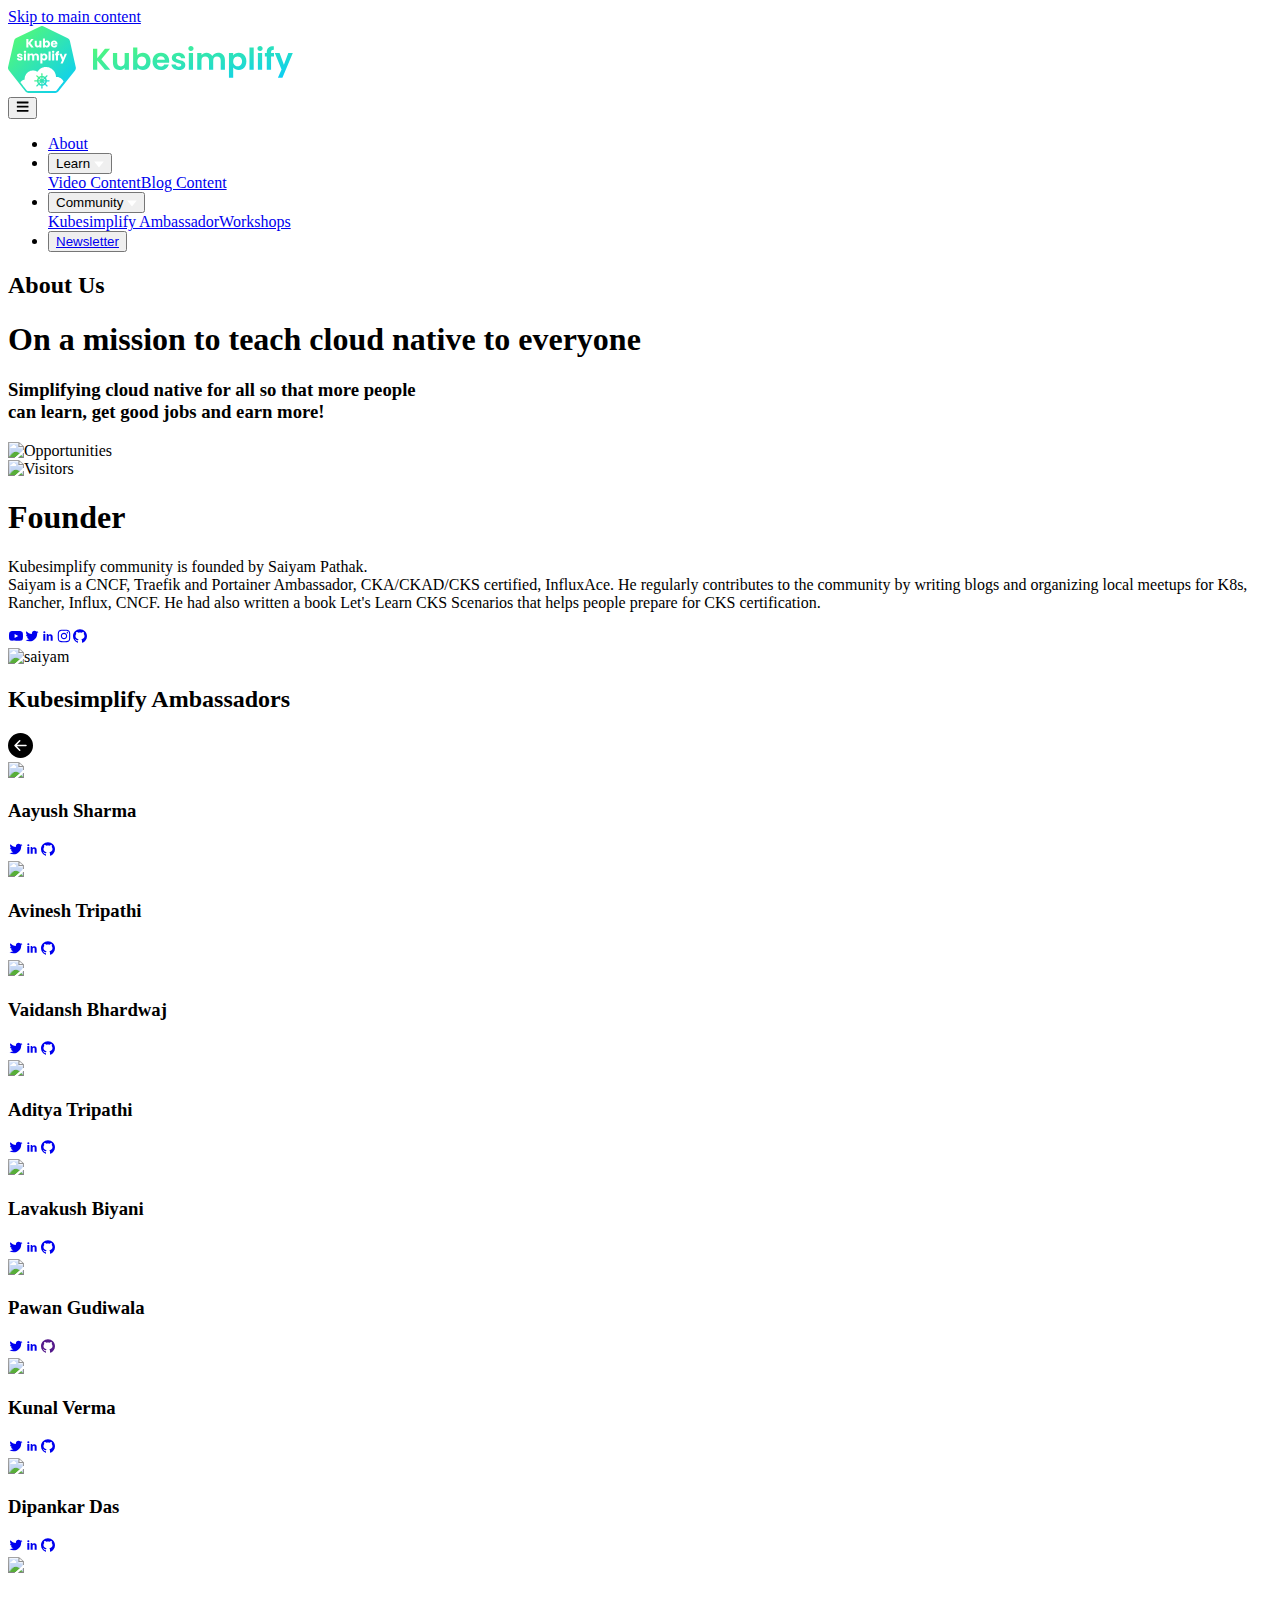
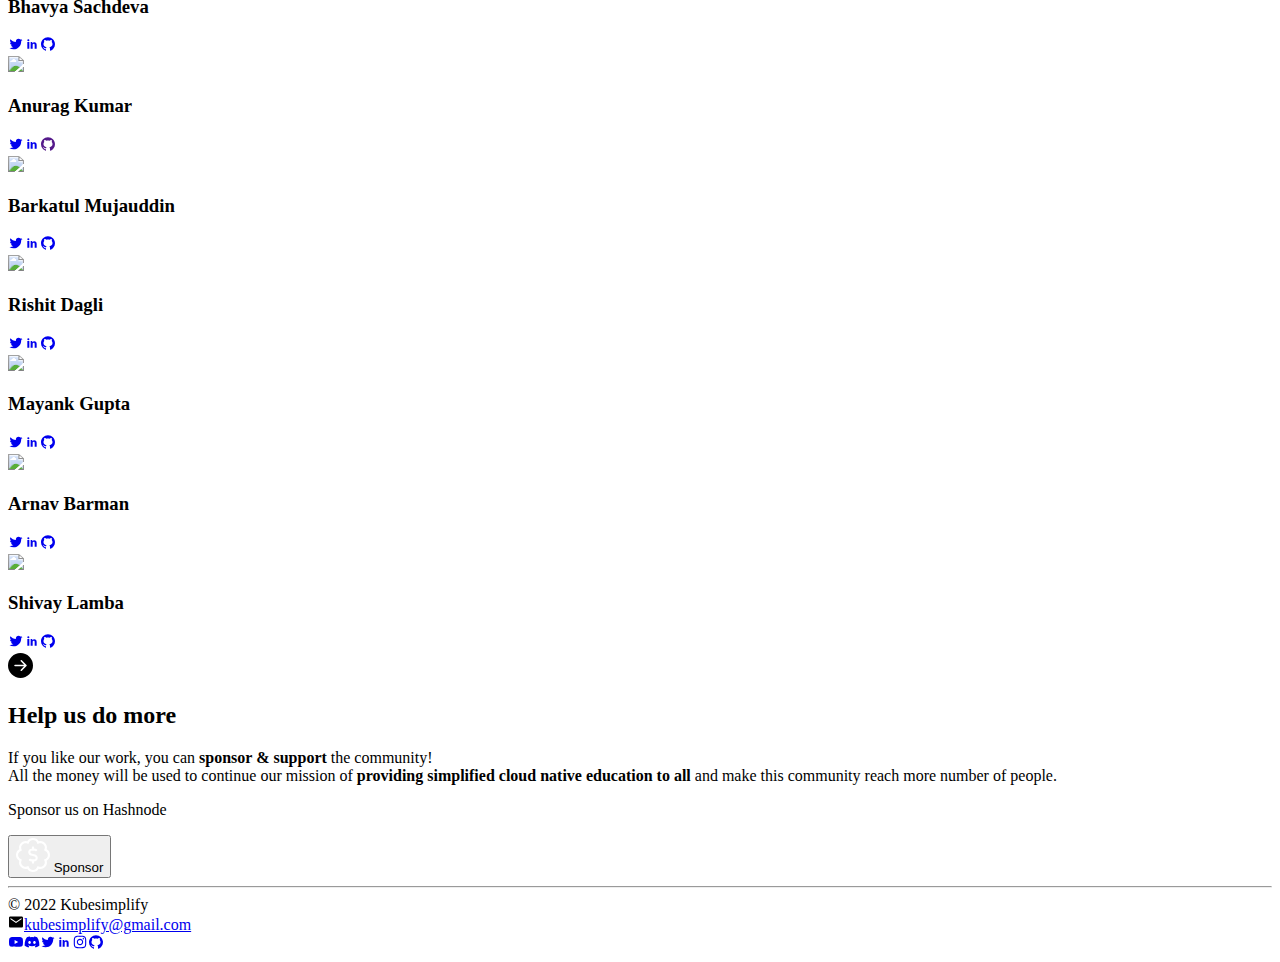
==== commit 3f620737: "deploy: 58e9aa9c11f3be45e22eddd7021f65533eb87c68" ====
--- a/about/index.html
+++ b/about/index.html
@@ -4,14 +4,14 @@
 <meta charset="UTF-8">
 <meta name="viewport" content="width=device-width,initial-scale=1">
 <meta name="generator" content="Docusaurus v2.0.0-beta.18">
-<title data-rh="true">Kubesimplify · Simplifying Cloud Native for All</title><meta data-rh="true" name="twitter:card" content="summary_large_image"><meta data-rh="true" property="og:url" content="https://kubesimplify.com/about"><meta data-rh="true" name="docusaurus_locale" content="en"><meta data-rh="true" name="docusaurus_tag" content="default"><meta data-rh="true" name="docsearch:language" content="en"><meta data-rh="true" name="docsearch:docusaurus_tag" content="default"><link data-rh="true" rel="icon" href="/img/favicon.ico"><link data-rh="true" rel="canonical" href="https://kubesimplify.com/about"><link data-rh="true" rel="alternate" href="https://kubesimplify.com/about" hreflang="en"><link data-rh="true" rel="alternate" href="https://kubesimplify.com/about" hreflang="x-default"><link rel="stylesheet" href="/assets/css/styles.83837499.css">
-<link rel="preload" href="/assets/js/runtime~main.8d1e0b59.js" as="script">
-<link rel="preload" href="/assets/js/main.739b1dc9.js" as="script">
+<title data-rh="true">Kubesimplify · Simplifying Cloud Native for All</title><meta data-rh="true" name="twitter:card" content="summary_large_image"><meta data-rh="true" property="og:url" content="https://kubesimplify.com/about"><meta data-rh="true" name="docusaurus_locale" content="en"><meta data-rh="true" name="docusaurus_tag" content="default"><meta data-rh="true" name="docsearch:language" content="en"><meta data-rh="true" name="docsearch:docusaurus_tag" content="default"><link data-rh="true" rel="icon" href="/img/favicon.ico"><link data-rh="true" rel="canonical" href="https://kubesimplify.com/about"><link data-rh="true" rel="alternate" href="https://kubesimplify.com/about" hreflang="en"><link data-rh="true" rel="alternate" href="https://kubesimplify.com/about" hreflang="x-default"><link rel="stylesheet" href="/assets/css/styles.d2a60d00.css">
+<link rel="preload" href="/assets/js/runtime~main.c218bbb1.js" as="script">
+<link rel="preload" href="/assets/js/main.70c69042.js" as="script">
 </head>
 <body class="navigation-with-keyboard">
 <script>!function(){function t(t){document.documentElement.setAttribute("data-theme",t)}var e=function(){var t=null;try{t=localStorage.getItem("theme")}catch(t){}return t}();t(null!==e?e:"light")}()</script><div id="__docusaurus">
-<div role="region"><a href="#" class="skipToContent_ZgBM">Skip to main content</a></div><section class="navbar_MONK"><nav class="navbar_positioning_acLH"><div class="navbar_logopair_qSyO"><div class="navbar_logo_HoQn"><a href="/"><svg width="285" height="67" viewBox="0 0 285 67" fill="none" xmlns="http://www.w3.org/2000/svg" class="logo_Ufb2" role=""><path d="M50.301 65.537A3.822 3.822 0 0 1 47.276 67l-26.765-.04a3.85 3.85 0 0 1-3.017-1.47L.841 44.346a3.951 3.951 0 0 1-.746-3.303l6.003-26.326a3.87 3.87 0 0 1 2.09-2.642L32.33.382a3.82 3.82 0 0 1 3.348.008l24.101 11.756a3.911 3.911 0 0 1 2.083 2.65l5.917 26.35a3.939 3.939 0 0 1-.755 3.294L50.301 65.537Z" fill="url(#a)"></path><path d="M38.03 41.074c.66.008 1.352.04 1.54.07.19.032.637.127.983.22.354.095.864.268 1.147.378.275.11.668.29.873.401.204.11.518.29.691.393.181.102.503.322.723.487.22.165.653.55.975.865.314.306.7.73.856.935.15.204.401.558.55.778.142.22.362.59.48.825.126.236.314.668.432.967.11.29.252.7.315.912.055.204.11.432.125.503.016.078.063.314.11.534.047.22.095.645.118.943.016.291.063.566.095.598.039.047.204.07.503.07.243 0 .55.016.691.047.134.024.417.079.62.11.205.04.527.118.724.173.188.055.471.158.636.213a7.8 7.8 0 0 1 .716.314c.236.11.652.354.935.534.33.22.715.543 1.116.96.346.345.73.793.88 1.02.142.22.338.559.432.748.095.188.173.392.173.455 0 .055-.118.252-.26.425-.14.18-.58.746-.99 1.257-.408.519-.801 1.022-.887 1.124-.087.11-.393.503-.692.888-.299.385-.558.708-.574.723-.016.016-.157.197-.322.401-.165.204-.424.543-.581.747-.158.204-.3.385-.315.4-.016.016-.173.213-.346.433-.18.22-.353.44-.4.487a6.632 6.632 0 0 0-.268.346c-.102.134-.448.574-.762.974-.322.401-.652.81-.747.904a1.2 1.2 0 0 1-.416.26c-.22.063-.747.078-3.568.07-1.815-.007-8.102-.023-13.965-.031-5.863-.008-10.743-.031-10.845-.047a1.996 1.996 0 0 1-.401-.157 2.205 2.205 0 0 1-.354-.275 7.684 7.684 0 0 1-.377-.448c-.126-.165-.385-.503-.574-.755a22.952 22.952 0 0 0-.369-.471c-.023-.016-.228-.283-.471-.59a62.297 62.297 0 0 0-.747-.967c-.18-.22-.472-.59-.652-.825a73.603 73.603 0 0 0-.417-.518c-.047-.048-.157-.197-.251-.323-.095-.126-.362-.471-.59-.77l-1.17-1.486c-.417-.518-.755-.974-.755-.997 0-.032.07-.158.157-.284a4.9 4.9 0 0 1 .519-.581c.196-.189.455-.417.573-.511.118-.086.37-.26.558-.377a5.936 5.936 0 0 1 1.038-.519 4.42 4.42 0 0 1 .597-.196c.212-.056.44-.102.503-.102.07 0 .15-.032.18-.063.04-.047.072-.393.087-.873.024-.503.07-1.03.15-1.391.062-.33.188-.81.274-1.077.087-.26.244-.66.346-.88.102-.22.291-.581.425-.802.141-.22.377-.573.526-.778.15-.204.527-.613.825-.911a9.677 9.677 0 0 1 1.006-.857c.244-.173.715-.448 1.038-.62.322-.166.723-.347.903-.41.173-.062.488-.157.692-.212.204-.063.527-.141.715-.18.236-.048.739-.071 1.572-.071.81 0 1.32.023 1.509.063.165.039.393.102.51.133.118.032.44.134.716.22.275.095.73.283 1.014.425.275.141.526.26.558.26.023 0 .141-.143.259-.315.11-.165.346-.48.51-.684.166-.204.52-.582.779-.825.26-.252.676-.613.92-.81.25-.189.604-.448.8-.558.19-.118.598-.338.905-.495.306-.15.809-.354 1.115-.456.307-.102.77-.236 1.038-.298.26-.056.62-.134.794-.158.173-.031.856-.047 1.517-.039ZM23.25 21.412h2.53l-3.41-4.332 3.293-4.168h-2.437l-2.83 3.727v-3.727H18.33v8.5h2.067v-3.75l2.854 3.75Zm10.18-6.762h-2.068v3.672c0 .92-.511 1.431-1.313 1.431-.77 0-1.289-.511-1.289-1.43V14.65H26.7v3.947c0 1.809 1.054 2.886 2.618 2.886.904 0 1.627-.417 2.044-.99v.92h2.067V14.65Zm3.56.951v-3.16h-2.067v8.963h2.067v-.943c.377.59 1.093 1.038 2.083 1.038 1.659 0 2.98-1.353 2.98-3.484 0-2.13-1.313-3.467-2.98-3.467-.967 0-1.706.448-2.083 1.053Zm2.956 2.414c0 1.078-.708 1.683-1.494 1.683-.77 0-1.478-.598-1.478-1.675s.708-1.667 1.478-1.667c.786 0 1.494.582 1.494 1.66Zm6.17-1.808c.692 0 1.273.424 1.273 1.164h-2.594c.126-.747.645-1.164 1.321-1.164Zm3.23 2.956h-2.2c-.173.362-.495.653-1.077.653-.668 0-1.21-.409-1.281-1.297h4.685c.023-.205.031-.41.031-.606 0-2.052-1.391-3.365-3.364-3.365-2.005 0-3.412 1.336-3.412 3.475 0 2.147 1.43 3.476 3.412 3.476 1.682 0 2.885-1.014 3.207-2.336Zm-34.664 13.25c-.032-2.516-3.687-1.754-3.687-2.831 0-.322.267-.519.747-.519.581 0 .935.299.998.763h1.91c-.133-1.337-1.1-2.304-2.845-2.304-1.769 0-2.751.944-2.751 2.1 0 2.476 3.686 1.69 3.686 2.783 0 .299-.283.542-.817.542-.566 0-.99-.314-1.038-.786H8.841c.095 1.306 1.305 2.312 3.105 2.312 1.698 0 2.736-.88 2.736-2.06Zm1.273 1.966h2.067v-6.755h-2.067v6.755Zm1.046-7.463c.723 0 1.218-.495 1.218-1.116 0-.63-.495-1.125-1.218-1.125-.74 0-1.235.496-1.235 1.125 0 .621.496 1.116 1.235 1.116Zm11.838 7.463h2.06V30.43c0-1.816-1.086-2.886-2.752-2.886-.983 0-1.832.543-2.28 1.259-.456-.81-1.28-1.258-2.295-1.258-.888 0-1.572.377-1.973.92v-.85h-2.075v6.763h2.075v-3.672c0-.881.503-1.369 1.297-1.369.786 0 1.29.488 1.29 1.368v3.673h2.059v-3.672c0-.881.51-1.369 1.297-1.369.786 0 1.297.488 1.297 1.368v3.673Zm5.58-5.803v-.952h-2.075v9.979h2.076v-4.168c.369.566 1.084 1.038 2.083 1.038 1.658 0 2.971-1.352 2.971-3.483 0-2.131-1.313-3.468-2.971-3.468-.999 0-1.714.464-2.083 1.054Zm2.948 2.414c0 1.077-.7 1.682-1.485 1.682-.779 0-1.478-.597-1.478-1.675 0-1.077.7-1.667 1.478-1.667.786 0 1.485.582 1.485 1.66Zm3.2 3.389h2.067v-8.964h-2.068v8.964Zm3.568 0h2.075v-6.755h-2.075v6.755Zm1.046-7.463c.723 0 1.218-.495 1.218-1.108 0-.63-.495-1.125-1.218-1.125-.74 0-1.234.496-1.234 1.125 0 .613.495 1.108 1.234 1.108Zm2.735 7.463h2.068v-5.04H51.1v-1.715h-1.116v-.063c0-.715.282-.959 1.076-.904v-1.761c-2.06-.11-3.144.762-3.144 2.532v.196h-.754v1.714h.754v5.04Zm7.263-2.524-1.564-4.23h-2.31l2.75 6.526-1.556 3.444h2.232l4.237-9.97h-2.24l-1.549 4.23Z" fill="#fff"></path><path fill-rule="evenodd" clip-rule="evenodd" d="M33.86 46.915c-.508.152-.791 1.354-.548 2.324.042.166.048.216.048.414v.226l-.059.025c-.032.013-.12.034-.195.045a.881.881 0 0 0-.168.037.706.706 0 0 1-.146.035c-.42.065-1.03.33-1.617.703-.352.224-.525.177-.706-.192-.34-.696-1.397-1.48-1.876-1.394-.82.15-.187 1.511 1.04 2.238.345.204.408.35.257.589l-.141.223a.988.988 0 0 0-.075.13.499.499 0 0 1-.05.09c-.245.382-.523 1.164-.595 1.669-.03.22-.217.28-.56.178-1.175-.348-2.764.15-2.41.754.09.154.34.358.463.377.031.006.117.03.19.056.358.125 1.253.13 1.679.011.096-.026.178-.036.349-.04.266-.006.258-.012.295.21a5.11 5.11 0 0 0 .78 1.985c.05.078.118.186.15.24l.058.1-.05.061c-.079.1-.2.202-.36.3-.613.377-1.176 1.012-1.328 1.498-.407 1.304 1.332.802 2.171-.627.215-.366.365-.44.59-.29.619.41 1.164.656 1.72.775.084.018.176.043.204.054a.686.686 0 0 0 .146.032c.24.028.244.033.244.289a.893.893 0 0 1-.048.344c-.182.59-.11 1.44.166 1.992.59 1.174 1.435-.32 1.084-1.915-.121-.547-.084-.656.247-.724.782-.162 1.196-.33 1.9-.774.366-.23.447-.203.703.23.643 1.086 1.915 1.734 2.222 1.132.134-.263-.02-.662-.482-1.257a4.192 4.192 0 0 0-.767-.678c-.24-.148-.463-.325-.503-.402-.029-.053-.015-.083.16-.354.401-.626.558-.982.713-1.626l.1-.417.042-.174h.212c.174.001.233.008.324.036 1.103.344 2.71-.164 2.405-.76-.232-.455-1.52-.714-2.332-.47-.167.05-.299.065-.475.053l-.134-.01-.034-.133a38.523 38.523 0 0 1-.1-.418c-.154-.654-.335-1.063-.743-1.686-.205-.313-.163-.432.23-.648 1.235-.679 1.87-2.255.906-2.251-.27 0-.351.037-.842.378-.322.223-.718.671-.925 1.047-.21.38-.325.402-.744.136-.532-.337-1.008-.547-1.461-.647a7.28 7.28 0 0 0-.396-.087c-.324-.065-.378-.182-.265-.576.318-1.102-.095-2.637-.663-2.466Zm-.523 4.503c.021.047.028 1.469.008 1.545-.024.09-.058.117-.2.159l-.122.036-.556-.557c-.323-.324-.556-.57-.556-.586 0-.065.41-.301.748-.432.435-.169.653-.222.678-.165Zm1.465.027c.41.11 1.157.475 1.157.565 0 .01-.254.273-.565.584l-.564.564-.125-.043c-.233-.08-.23-.07-.224-.963.006-.825-.007-.795.321-.707Zm-3.6 1.47c.039.03.286.273.548.538.546.552.508.487.413.716l-.05.122h-.586c-.749 0-1.034-.013-1.046-.045-.035-.092.156-.64.376-1.076.186-.368.194-.374.345-.255Zm5.652-.012c.198.273.49 1 .529 1.313l.009.075H35.77l-.042-.083a1.604 1.604 0 0 1-.072-.168l-.029-.086.121-.127c.772-.812 1.03-1.028 1.105-.924Zm-4.729 2.564c.024.04.06.119.08.175l.037.102-.374.38c-.206.21-.466.47-.577.578l-.202.196-.038-.043c-.23-.267-.642-1.321-.552-1.411.035-.035.226-.044.998-.047l.586-.003.042.073Zm4.816-.063c.478.012.45 0 .42.192-.033.203-.213.678-.355.936-.236.429-.14.455-.816-.221l-.564-.565.041-.109c.023-.06.059-.14.08-.176l.04-.067h.375c.206 0 .557.004.78.01Zm-1.635 1.617c.745.733.723.686.4.858-.366.195-.877.388-1.122.423l-.075.011.005-.825.004-.824.126-.051c.187-.077.14-.106.662.408Zm-2.037-.39.09.042v1.64l-.075-.008a3.195 3.195 0 0 1-.562-.168 2.65 2.65 0 0 0-.173-.072c-.202-.072-.638-.318-.638-.36 0-.046.979-1.041 1.093-1.11.048-.029.16-.014.265.035Z" fill="url(#b)"></path><path d="m96.947 43.807-7.69-9.42v9.42H85.02V22.666h4.238v9.48l7.69-9.48h5.116l-8.719 10.48 8.961 10.661h-5.358Zm23.979-16.78v16.78h-4.269v-2.12c-.545.727-1.261 1.302-2.149 1.726-.868.404-1.817.606-2.846.606-1.312 0-2.472-.273-3.481-.818-1.009-.565-1.807-1.383-2.392-2.453-.565-1.09-.848-2.383-.848-3.877v-9.844h4.239v9.238c0 1.333.333 2.363.999 3.09.666.706 1.574 1.06 2.724 1.06 1.171 0 2.089-.354 2.755-1.06.666-.727.999-1.757.999-3.09v-9.238h4.269Zm8.42 2.454c.544-.808 1.291-1.464 2.24-1.969.969-.505 2.068-.757 3.299-.757 1.433 0 2.725.353 3.875 1.06 1.171.707 2.089 1.716 2.755 3.029.686 1.292 1.03 2.796 1.03 4.513 0 1.716-.344 3.24-1.03 4.573-.666 1.313-1.584 2.332-2.755 3.06-1.15.726-2.442 1.09-3.875 1.09-1.251 0-2.351-.243-3.299-.727-.929-.505-1.675-1.151-2.24-1.939v2.393h-4.239V21.394h4.239v8.087Zm8.869 5.876c0-1.01-.211-1.878-.635-2.605-.404-.747-.949-1.313-1.635-1.696a4.292 4.292 0 0 0-2.18-.576c-.767 0-1.493.202-2.179.606-.666.384-1.211.949-1.635 1.696-.404.747-.605 1.626-.605 2.635 0 1.01.201 1.888.605 2.635.424.747.969 1.323 1.635 1.727a4.398 4.398 0 0 0 2.179.575c.787 0 1.514-.202 2.18-.605.686-.404 1.231-.98 1.635-1.727.424-.747.635-1.636.635-2.665Zm23-.303c0 .606-.04 1.15-.122 1.635h-12.26c.101 1.212.525 2.16 1.272 2.847.747.687 1.665 1.03 2.755 1.03 1.574 0 2.694-.676 3.36-2.029h4.57c-.484 1.615-1.412 2.948-2.785 3.998-1.371 1.03-3.057 1.545-5.055 1.545-1.614 0-3.067-.354-4.359-1.06-1.271-.727-2.27-1.747-2.997-3.06-.706-1.312-1.059-2.827-1.059-4.543 0-1.736.353-3.26 1.059-4.573.706-1.313 1.695-2.322 2.967-3.03 1.271-.706 2.734-1.06 4.389-1.06 1.595 0 3.018.344 4.269 1.03a7.098 7.098 0 0 1 2.936 2.939c.707 1.252 1.06 2.695 1.06 4.33Zm-4.389-1.212c-.02-1.09-.414-1.958-1.181-2.605-.767-.666-1.706-.999-2.816-.999-1.049 0-1.937.323-2.664.97-.706.625-1.14 1.504-1.302 2.634h7.963Zm13.901 10.238c-1.373 0-2.604-.243-3.695-.727-1.088-.505-1.957-1.181-2.602-2.03a5.166 5.166 0 0 1-1.029-2.816h4.267c.081.646.394 1.18.939 1.605.565.424 1.262.636 2.088.636.808 0 1.434-.161 1.878-.485.464-.323.697-.737.697-1.241 0-.546-.283-.95-.848-1.212-.546-.283-1.423-.586-2.634-.909-1.251-.303-2.281-.616-3.088-.939a5.49 5.49 0 0 1-2.059-1.484c-.564-.666-.847-1.565-.847-2.695 0-.93.263-1.777.788-2.545.543-.767 1.31-1.373 2.299-1.817 1.009-.444 2.19-.666 3.543-.666 1.998 0 3.592.505 4.783 1.514 1.19.99 1.846 2.332 1.968 4.029h-4.057c-.061-.667-.343-1.192-.848-1.576-.484-.403-1.14-.605-1.968-.605-.767 0-1.362.141-1.786.424-.403.282-.606.676-.606 1.181 0 .565.283 1 .849 1.302.565.283 1.443.576 2.633.879 1.211.303 2.21.616 2.998.939a5.112 5.112 0 0 1 2.027 1.514c.586.666.889 1.555.909 2.666 0 .969-.273 1.837-.818 2.604-.525.768-1.292 1.373-2.301 1.818-.989.424-2.149.636-3.48.636Zm12.228-19.052c-.747 0-1.373-.232-1.878-.696-.484-.485-.726-1.08-.726-1.787 0-.707.242-1.293.726-1.757.505-.485 1.131-.727 1.878-.727.746 0 1.362.242 1.846.727.505.465.756 1.05.756 1.757 0 .706-.251 1.302-.756 1.787-.484.464-1.1.696-1.846.696Zm2.088 2v16.78h-4.238v-16.78h4.238Zm25.015-.243c2.059 0 3.713.636 4.964 1.908 1.272 1.252 1.908 3.009 1.908 5.27v9.844h-4.238V34.54c0-1.313-.333-2.312-.998-2.999-.667-.706-1.575-1.06-2.726-1.06-1.15 0-2.068.354-2.754 1.06-.667.687-1 1.686-1 2.999v9.268h-4.238V34.54c0-1.313-.332-2.312-.999-2.999-.666-.706-1.573-1.06-2.725-1.06-1.17 0-2.098.354-2.785 1.06-.665.687-.998 1.686-.998 2.999v9.268h-4.238v-16.78h4.238v2.03a5.665 5.665 0 0 1 2.088-1.666c.869-.404 1.817-.606 2.847-.606 1.312 0 2.482.283 3.511.848a5.747 5.747 0 0 1 2.392 2.363c.545-.97 1.332-1.747 2.36-2.332a6.852 6.852 0 0 1 3.391-.879Zm15.132 2.666c.545-.768 1.292-1.404 2.24-1.909.968-.525 2.07-.787 3.301-.787 1.432 0 2.724.353 3.874 1.06 1.171.707 2.09 1.716 2.755 3.029.686 1.292 1.029 2.796 1.029 4.513 0 1.716-.343 3.24-1.029 4.573-.665 1.313-1.584 2.332-2.755 3.06-1.15.726-2.442 1.09-3.874 1.09-1.231 0-2.322-.253-3.27-.758-.929-.504-1.685-1.14-2.271-1.908v10.39h-4.238V27.026h4.238v2.424Zm8.871 5.906c0-1.01-.213-1.878-.636-2.605-.404-.747-.95-1.313-1.635-1.696a4.288 4.288 0 0 0-2.179-.576c-.767 0-1.494.202-2.181.606-.666.384-1.211.949-1.634 1.696-.405.747-.606 1.626-.606 2.635 0 1.01.201 1.888.606 2.635.423.747.968 1.323 1.634 1.727a4.408 4.408 0 0 0 2.181.575c.787 0 1.513-.202 2.179-.605.685-.404 1.231-.98 1.635-1.727.423-.747.636-1.636.636-2.665Zm11.647-13.963v22.413h-4.24V21.394h4.24Zm6.336 3.634c-.747 0-1.372-.232-1.877-.696-.484-.485-.726-1.08-.726-1.787 0-.707.242-1.293.726-1.757.505-.485 1.13-.727 1.877-.727.746 0 1.362.242 1.846.727.504.465.757 1.05.757 1.757 0 .706-.253 1.302-.757 1.787-.484.464-1.1.696-1.846.696Zm2.09 2v16.78h-4.24v-16.78h4.24Zm11.876 3.483h-2.937v13.296h-4.299V30.511h-1.907v-3.484h1.907v-.848c0-2.06.586-3.574 1.756-4.543 1.17-.97 2.937-1.424 5.297-1.363v3.574c-1.029-.02-1.745.152-2.149.515-.403.364-.605 1.02-.605 1.969v.696h2.937v3.484Zm18.79-3.484-10.383 24.716h-4.511l3.633-8.36-6.72-16.356h4.752l4.33 11.722 4.389-11.722h4.51Z" fill="url(#c)"></path><defs><linearGradient id="a" x1="0.457" y1="0.005" x2="67.46" y2="66.956" gradientUnits="userSpaceOnUse"><stop stop-color="#5CFF68"></stop><stop offset="1" stop-color="#05CAFF"></stop></linearGradient><linearGradient id="b" x1="26.115" y1="46.903" x2="42.009" y2="62.553" gradientUnits="userSpaceOnUse"><stop stop-color="#5CFF68"></stop><stop offset="1" stop-color="#05CAFF"></stop></linearGradient><linearGradient id="c" x1="84.291" y1="10.49" x2="103.981" y2="96.871" gradientUnits="userSpaceOnUse"><stop stop-color="#5CFF68"></stop><stop offset="1" stop-color="#05CAFF"></stop></linearGradient></defs></svg></a></div><button class="mobile_menu_icon_Fa9_"><svg stroke="currentColor" fill="currentColor" stroke-width="0" viewBox="0 0 448 512" height="1em" width="1em" xmlns="http://www.w3.org/2000/svg"><path d="M16 132h416c8.837 0 16-7.163 16-16V76c0-8.837-7.163-16-16-16H16C7.163 60 0 67.163 0 76v40c0 8.837 7.163 16 16 16zm0 160h416c8.837 0 16-7.163 16-16v-40c0-8.837-7.163-16-16-16H16c-8.837 0-16 7.163-16 16v40c0 8.837 7.163 16 16 16zm0 160h416c8.837 0 16-7.163 16-16v-40c0-8.837-7.163-16-16-16H16c-8.837 0-16 7.163-16 16v40c0 8.837 7.163 16 16 16z"></path></svg></button></div><ul class="navbar_links_MM_M"><li class="about_EDNz"><div class="navbar_about_start_YQFC"><a class="navbar_about_word_lRhf" href="/about">About</a></div></li><li class="learn_s8LK"><div class="navbar_dropdown_gBCg"><button class="navbar_dropbtn_lrWS">Learn<!-- --> <svg width="10" height="7" viewBox="0 0 10 7" fill="none" xmlns="http://www.w3.org/2000/svg" role="img"><path d="m4.981 6.5 4.763-6H.218l4.763 6Z" fill="#fff"></path></svg></button><div class="navbar_dropdown_content_HFwf"><a href="https://www.youtube.com/c/saiyam911/videos" target="blank">Video Content</a><a class="navbar_blog_design_fTgL" href="https://blog.kubesimplify.com/" target="blank">Blog Content</a></div></div></li><li class="community_y3Jf"><div class="navbar_dropdown_gBCg"><button class="navbar_dropbtn_lrWS">Community<!-- --> <svg width="10" height="7" viewBox="0 0 10 7" fill="none" xmlns="http://www.w3.org/2000/svg" role="img"><path d="m4.981 6.5 4.763-6H.218l4.763 6Z" fill="#fff"></path></svg></button><div class="navbar_dropdown_content_HFwf"><a href="/ambassadors">Kubesimplify Ambassador</a><a class="navbar_workshops_designs_Jcky" href="/live-workshops">Workshops</a></div></div></li><li><button class="navbarbutton_5u1I"><a class="navbar_text_JL4G" href="https://www.getrevue.co/profile/saiyampathak">Newsletter</a></button></li></ul></nav></section><div class="main-wrapper"><section><div class="ap_cont_1_NNxq"><h2 class="ap_cont_1_heading_wbiF"> About Us </h2></div><div class="ap_cont_1_mission_xYKB"><h1 class="ap_cont_1_mission_content_YASX"> On a mission to teach<span class="ap_cont_1_cloud_hSPN"> cloud native</span> to everyone </h1><h3 class="ap_cont_1_mission_content_para_NoFO"> Simplifying cloud native for all so that more people<br>can learn, get good jobs and earn more! </h3></div><div><div class="ap_cont_2_box_dmXU"><img src="/assets/images/Opportunity-15a10508a6720a243e9467eefc056c60.png" alt="Opportunities"></div></div></section><div class="ap_cont_3_G_lP"><img src="/assets/images/VisitorsSection-79b61d2c6282c8d642e8025e4fd589d9.png" alt="Visitors"></div><section class="ap_cont_4_founder_check_heD0"><div class="ap_cont_4_founder_M4lU"><div class="ap_cont_4_founder_description_BbxK"><h1 class="ap_cont_4_heading_Afnv">Founder</h1><p class="ap_cont_4_para_yC7M">Kubesimplify community is founded by<span class="ap_cont_1_cloud_hSPN"> Saiyam Pathak. </span> <br>Saiyam is a CNCF, Traefik and Portainer Ambassador, CKA/CKAD/CKS certified, InfluxAce. He regularly contributes to the community by writing blogs and organizing local meetups for K8s, Rancher, Influx, CNCF. He had also written a book <!-- --> <span class="ap_cont_1_cloud_hSPN">Let&#x27;s Learn CKS Scenarios <!-- --> </span>that helps people prepare for CKS certification.</p><div class="founder_logo_swpM"><a target="_blank" href="https://www.youtube.com/c/saiyam911"><svg stroke="currentColor" fill="currentColor" stroke-width="0" viewBox="0 0 1024 1024" row="img" class="social1_E_eQ" height="1em" width="1em" xmlns="http://www.w3.org/2000/svg"><path d="M941.3 296.1a112.3 112.3 0 0 0-79.2-79.3C792.2 198 512 198 512 198s-280.2 0-350.1 18.7A112.12 112.12 0 0 0 82.7 296C64 366 64 512 64 512s0 146 18.7 215.9c10.3 38.6 40.7 69 79.2 79.3C231.8 826 512 826 512 826s280.2 0 350.1-18.8c38.6-10.3 68.9-40.7 79.2-79.3C960 658 960 512 960 512s0-146-18.7-215.9zM423 646V378l232 133-232 135z"></path></svg></a><a target="_blank" href="https://twitter.com/kubesimplify"><svg stroke="currentColor" fill="currentColor" stroke-width="0" viewBox="0 0 1024 1024" row="img" class="social2_ynYD" height="1em" width="1em" xmlns="http://www.w3.org/2000/svg"><path d="M928 254.3c-30.6 13.2-63.9 22.7-98.2 26.4a170.1 170.1 0 0 0 75-94 336.64 336.64 0 0 1-108.2 41.2A170.1 170.1 0 0 0 672 174c-94.5 0-170.5 76.6-170.5 170.6 0 13.2 1.6 26.4 4.2 39.1-141.5-7.4-267.7-75-351.6-178.5a169.32 169.32 0 0 0-23.2 86.1c0 59.2 30.1 111.4 76 142.1a172 172 0 0 1-77.1-21.7v2.1c0 82.9 58.6 151.6 136.7 167.4a180.6 180.6 0 0 1-44.9 5.8c-11.1 0-21.6-1.1-32.2-2.6C211 652 273.9 701.1 348.8 702.7c-58.6 45.9-132 72.9-211.7 72.9-14.3 0-27.5-.5-41.2-2.1C171.5 822 261.2 850 357.8 850 671.4 850 843 590.2 843 364.7c0-7.4 0-14.8-.5-22.2 33.2-24.3 62.3-54.4 85.5-88.2z"></path></svg></a><a target="_blank" href="https://www.linkedin.com/company/kubesimplify/"><svg stroke="currentColor" fill="currentColor" stroke-width="0" version="1.2" baseProfile="tiny" viewBox="0 0 24 24" row="img" class="social2_ynYD" height="1em" width="1em" xmlns="http://www.w3.org/2000/svg"><path d="M8 19h-3v-10h3v10zm11 0h-3v-5.342c0-1.392-.496-2.085-1.479-2.085-.779 0-1.273.388-1.521 1.165v6.262h-3s.04-9 0-10h2.368l.183 2h.062c.615-1 1.598-1.678 2.946-1.678 1.025 0 1.854.285 2.487 1.001.637.717.954 1.679.954 3.03v5.647z"></path><ellipse cx="6.5" cy="6.5" rx="1.55" ry="1.5"></ellipse></svg></a><a target="_blank" href="https://www.instagram.com/saiyampathak/"><svg stroke="currentColor" fill="currentColor" stroke-width="0" viewBox="0 0 1024 1024" row="img" class="social2_ynYD" height="1em" width="1em" xmlns="http://www.w3.org/2000/svg"><path d="M512 306.9c-113.5 0-205.1 91.6-205.1 205.1S398.5 717.1 512 717.1 717.1 625.5 717.1 512 625.5 306.9 512 306.9zm0 338.4c-73.4 0-133.3-59.9-133.3-133.3S438.6 378.7 512 378.7 645.3 438.6 645.3 512 585.4 645.3 512 645.3zm213.5-394.6c-26.5 0-47.9 21.4-47.9 47.9s21.4 47.9 47.9 47.9 47.9-21.3 47.9-47.9a47.84 47.84 0 0 0-47.9-47.9zM911.8 512c0-55.2.5-109.9-2.6-165-3.1-64-17.7-120.8-64.5-167.6-46.9-46.9-103.6-61.4-167.6-64.5-55.2-3.1-109.9-2.6-165-2.6-55.2 0-109.9-.5-165 2.6-64 3.1-120.8 17.7-167.6 64.5C132.6 226.3 118.1 283 115 347c-3.1 55.2-2.6 109.9-2.6 165s-.5 109.9 2.6 165c3.1 64 17.7 120.8 64.5 167.6 46.9 46.9 103.6 61.4 167.6 64.5 55.2 3.1 109.9 2.6 165 2.6 55.2 0 109.9.5 165-2.6 64-3.1 120.8-17.7 167.6-64.5 46.9-46.9 61.4-103.6 64.5-167.6 3.2-55.1 2.6-109.8 2.6-165zm-88 235.8c-7.3 18.2-16.1 31.8-30.2 45.8-14.1 14.1-27.6 22.9-45.8 30.2C695.2 844.7 570.3 840 512 840c-58.3 0-183.3 4.7-235.9-16.1-18.2-7.3-31.8-16.1-45.8-30.2-14.1-14.1-22.9-27.6-30.2-45.8C179.3 695.2 184 570.3 184 512c0-58.3-4.7-183.3 16.1-235.9 7.3-18.2 16.1-31.8 30.2-45.8s27.6-22.9 45.8-30.2C328.7 179.3 453.7 184 512 184s183.3-4.7 235.9 16.1c18.2 7.3 31.8 16.1 45.8 30.2 14.1 14.1 22.9 27.6 30.2 45.8C844.7 328.7 840 453.7 840 512c0 58.3 4.7 183.2-16.2 235.8z"></path></svg></a><a target="_blank" href="https://github.com/kubesimplify"><svg stroke="currentColor" fill="currentColor" stroke-width="0" viewBox="0 0 1024 1024" row="img" class="social3_mCPj" height="1em" width="1em" xmlns="http://www.w3.org/2000/svg"><path d="M511.6 76.3C264.3 76.2 64 276.4 64 523.5 64 718.9 189.3 885 363.8 946c23.5 5.9 19.9-10.8 19.9-22.2v-77.5c-135.7 15.9-141.2-73.9-150.3-88.9C215 726 171.5 718 184.5 703c30.9-15.9 62.4 4 98.9 57.9 26.4 39.1 77.9 32.5 104 26 5.7-23.5 17.9-44.5 34.7-60.8-140.6-25.2-199.2-111-199.2-213 0-49.5 16.3-95 48.3-131.7-20.4-60.5 1.9-112.3 4.9-120 58.1-5.2 118.5 41.6 123.2 45.3 33-8.9 70.7-13.6 112.9-13.6 42.4 0 80.2 4.9 113.5 13.9 11.3-8.6 67.3-48.8 121.3-43.9 2.9 7.7 24.7 58.3 5.5 118 32.4 36.8 48.9 82.7 48.9 132.3 0 102.2-59 188.1-200 212.9a127.5 127.5 0 0 1 38.1 91v112.5c.8 9 0 17.9 15 17.9 177.1-59.7 304.6-227 304.6-424.1 0-247.2-200.4-447.3-447.5-447.3z"></path></svg></a></div></div><div class="ap_cont_4_image_block_CiPE"><img src="/assets/images/Saiyam-e0aceacc3e47ae6f16014cdde94bcb59.png" alt="saiyam"></div></div></section><div class="team_d6gQ"><h2 class="heading_aV3D">Kubesimplify Ambassadors</h2><div class="slider_qbnE"><span class="previous_btn_zKdH"><svg stroke="currentColor" fill="currentColor" stroke-width="0" viewBox="0 0 16 16" height="25" width="25" xmlns="http://www.w3.org/2000/svg"><path d="M8 0a8 8 0 1 0 0 16A8 8 0 0 0 8 0zm3.5 7.5a.5.5 0 0 1 0 1H5.707l2.147 2.146a.5.5 0 0 1-.708.708l-3-3a.5.5 0 0 1 0-.708l3-3a.5.5 0 1 1 .708.708L5.707 7.5H11.5z"></path></svg></span><div class="cards_slider_Xmxn"><div class="card_VjwE"><img class="coverPhoto_kYDj" src="https://avatars.githubusercontent.com/u/8190114?v=4" draggable="false"><div class="info_tN3X"><h3 class="name_JfGV">Saiyam Pathak</h3><div class="socials_Nh23"><span><a href="https://twitter.com/saiyampathak"><svg stroke="currentColor" fill="currentColor" stroke-width="0" viewBox="0 0 1024 1024" class="social_EXOc" height="1em" width="1em" xmlns="http://www.w3.org/2000/svg"><path d="M928 254.3c-30.6 13.2-63.9 22.7-98.2 26.4a170.1 170.1 0 0 0 75-94 336.64 336.64 0 0 1-108.2 41.2A170.1 170.1 0 0 0 672 174c-94.5 0-170.5 76.6-170.5 170.6 0 13.2 1.6 26.4 4.2 39.1-141.5-7.4-267.7-75-351.6-178.5a169.32 169.32 0 0 0-23.2 86.1c0 59.2 30.1 111.4 76 142.1a172 172 0 0 1-77.1-21.7v2.1c0 82.9 58.6 151.6 136.7 167.4a180.6 180.6 0 0 1-44.9 5.8c-11.1 0-21.6-1.1-32.2-2.6C211 652 273.9 701.1 348.8 702.7c-58.6 45.9-132 72.9-211.7 72.9-14.3 0-27.5-.5-41.2-2.1C171.5 822 261.2 850 357.8 850 671.4 850 843 590.2 843 364.7c0-7.4 0-14.8-.5-22.2 33.2-24.3 62.3-54.4 85.5-88.2z"></path></svg></a></span><span><a href="https://www.linkedin.com/in/saiyampathak/"><svg stroke="currentColor" fill="currentColor" stroke-width="0" version="1.2" baseProfile="tiny" viewBox="0 0 24 24" class="social_EXOc" height="1em" width="1em" xmlns="http://www.w3.org/2000/svg"><path d="M8 19h-3v-10h3v10zm11 0h-3v-5.342c0-1.392-.496-2.085-1.479-2.085-.779 0-1.273.388-1.521 1.165v6.262h-3s.04-9 0-10h2.368l.183 2h.062c.615-1 1.598-1.678 2.946-1.678 1.025 0 1.854.285 2.487 1.001.637.717.954 1.679.954 3.03v5.647z"></path><ellipse cx="6.5" cy="6.5" rx="1.55" ry="1.5"></ellipse></svg></a></span><span><a href="https://github.com/saiyam1814"><svg stroke="currentColor" fill="currentColor" stroke-width="0" viewBox="0 0 1024 1024" class="social_EXOc" height="1em" width="1em" xmlns="http://www.w3.org/2000/svg"><path d="M511.6 76.3C264.3 76.2 64 276.4 64 523.5 64 718.9 189.3 885 363.8 946c23.5 5.9 19.9-10.8 19.9-22.2v-77.5c-135.7 15.9-141.2-73.9-150.3-88.9C215 726 171.5 718 184.5 703c30.9-15.9 62.4 4 98.9 57.9 26.4 39.1 77.9 32.5 104 26 5.7-23.5 17.9-44.5 34.7-60.8-140.6-25.2-199.2-111-199.2-213 0-49.5 16.3-95 48.3-131.7-20.4-60.5 1.9-112.3 4.9-120 58.1-5.2 118.5 41.6 123.2 45.3 33-8.9 70.7-13.6 112.9-13.6 42.4 0 80.2 4.9 113.5 13.9 11.3-8.6 67.3-48.8 121.3-43.9 2.9 7.7 24.7 58.3 5.5 118 32.4 36.8 48.9 82.7 48.9 132.3 0 102.2-59 188.1-200 212.9a127.5 127.5 0 0 1 38.1 91v112.5c.8 9 0 17.9 15 17.9 177.1-59.7 304.6-227 304.6-424.1 0-247.2-200.4-447.3-447.5-447.3z"></path></svg></a></span></div></div></div><div class="card_VjwE"><img class="coverPhoto_kYDj" src="https://avatars.githubusercontent.com/u/8190114?v=4" draggable="false"><div class="info_tN3X"><h3 class="name_JfGV">Saiyam 2</h3><div class="socials_Nh23"><span><a href="https://twitter.com/saiyampathak"><svg stroke="currentColor" fill="currentColor" stroke-width="0" viewBox="0 0 1024 1024" class="social_EXOc" height="1em" width="1em" xmlns="http://www.w3.org/2000/svg"><path d="M928 254.3c-30.6 13.2-63.9 22.7-98.2 26.4a170.1 170.1 0 0 0 75-94 336.64 336.64 0 0 1-108.2 41.2A170.1 170.1 0 0 0 672 174c-94.5 0-170.5 76.6-170.5 170.6 0 13.2 1.6 26.4 4.2 39.1-141.5-7.4-267.7-75-351.6-178.5a169.32 169.32 0 0 0-23.2 86.1c0 59.2 30.1 111.4 76 142.1a172 172 0 0 1-77.1-21.7v2.1c0 82.9 58.6 151.6 136.7 167.4a180.6 180.6 0 0 1-44.9 5.8c-11.1 0-21.6-1.1-32.2-2.6C211 652 273.9 701.1 348.8 702.7c-58.6 45.9-132 72.9-211.7 72.9-14.3 0-27.5-.5-41.2-2.1C171.5 822 261.2 850 357.8 850 671.4 850 843 590.2 843 364.7c0-7.4 0-14.8-.5-22.2 33.2-24.3 62.3-54.4 85.5-88.2z"></path></svg></a></span><span><a href="https://twitter.com/saiyampathak"><svg stroke="currentColor" fill="currentColor" stroke-width="0" version="1.2" baseProfile="tiny" viewBox="0 0 24 24" class="social_EXOc" height="1em" width="1em" xmlns="http://www.w3.org/2000/svg"><path d="M8 19h-3v-10h3v10zm11 0h-3v-5.342c0-1.392-.496-2.085-1.479-2.085-.779 0-1.273.388-1.521 1.165v6.262h-3s.04-9 0-10h2.368l.183 2h.062c.615-1 1.598-1.678 2.946-1.678 1.025 0 1.854.285 2.487 1.001.637.717.954 1.679.954 3.03v5.647z"></path><ellipse cx="6.5" cy="6.5" rx="1.55" ry="1.5"></ellipse></svg></a></span><span><a href="https://twitter.com/saiyampathak"><svg stroke="currentColor" fill="currentColor" stroke-width="0" viewBox="0 0 1024 1024" class="social_EXOc" height="1em" width="1em" xmlns="http://www.w3.org/2000/svg"><path d="M511.6 76.3C264.3 76.2 64 276.4 64 523.5 64 718.9 189.3 885 363.8 946c23.5 5.9 19.9-10.8 19.9-22.2v-77.5c-135.7 15.9-141.2-73.9-150.3-88.9C215 726 171.5 718 184.5 703c30.9-15.9 62.4 4 98.9 57.9 26.4 39.1 77.9 32.5 104 26 5.7-23.5 17.9-44.5 34.7-60.8-140.6-25.2-199.2-111-199.2-213 0-49.5 16.3-95 48.3-131.7-20.4-60.5 1.9-112.3 4.9-120 58.1-5.2 118.5 41.6 123.2 45.3 33-8.9 70.7-13.6 112.9-13.6 42.4 0 80.2 4.9 113.5 13.9 11.3-8.6 67.3-48.8 121.3-43.9 2.9 7.7 24.7 58.3 5.5 118 32.4 36.8 48.9 82.7 48.9 132.3 0 102.2-59 188.1-200 212.9a127.5 127.5 0 0 1 38.1 91v112.5c.8 9 0 17.9 15 17.9 177.1-59.7 304.6-227 304.6-424.1 0-247.2-200.4-447.3-447.5-447.3z"></path></svg></a></span></div></div></div><div class="card_VjwE"><img class="coverPhoto_kYDj" src="https://avatars.githubusercontent.com/u/8190114?v=4" draggable="false"><div class="info_tN3X"><h3 class="name_JfGV">Saiyam 3</h3><div class="socials_Nh23"><span><a href="https://twitter.com/saiyampathak"><svg stroke="currentColor" fill="currentColor" stroke-width="0" viewBox="0 0 1024 1024" class="social_EXOc" height="1em" width="1em" xmlns="http://www.w3.org/2000/svg"><path d="M928 254.3c-30.6 13.2-63.9 22.7-98.2 26.4a170.1 170.1 0 0 0 75-94 336.64 336.64 0 0 1-108.2 41.2A170.1 170.1 0 0 0 672 174c-94.5 0-170.5 76.6-170.5 170.6 0 13.2 1.6 26.4 4.2 39.1-141.5-7.4-267.7-75-351.6-178.5a169.32 169.32 0 0 0-23.2 86.1c0 59.2 30.1 111.4 76 142.1a172 172 0 0 1-77.1-21.7v2.1c0 82.9 58.6 151.6 136.7 167.4a180.6 180.6 0 0 1-44.9 5.8c-11.1 0-21.6-1.1-32.2-2.6C211 652 273.9 701.1 348.8 702.7c-58.6 45.9-132 72.9-211.7 72.9-14.3 0-27.5-.5-41.2-2.1C171.5 822 261.2 850 357.8 850 671.4 850 843 590.2 843 364.7c0-7.4 0-14.8-.5-22.2 33.2-24.3 62.3-54.4 85.5-88.2z"></path></svg></a></span><span><a href="https://twitter.com/saiyampathak"><svg stroke="currentColor" fill="currentColor" stroke-width="0" version="1.2" baseProfile="tiny" viewBox="0 0 24 24" class="social_EXOc" height="1em" width="1em" xmlns="http://www.w3.org/2000/svg"><path d="M8 19h-3v-10h3v10zm11 0h-3v-5.342c0-1.392-.496-2.085-1.479-2.085-.779 0-1.273.388-1.521 1.165v6.262h-3s.04-9 0-10h2.368l.183 2h.062c.615-1 1.598-1.678 2.946-1.678 1.025 0 1.854.285 2.487 1.001.637.717.954 1.679.954 3.03v5.647z"></path><ellipse cx="6.5" cy="6.5" rx="1.55" ry="1.5"></ellipse></svg></a></span><span><a href="https://twitter.com/saiyampathak"><svg stroke="currentColor" fill="currentColor" stroke-width="0" viewBox="0 0 1024 1024" class="social_EXOc" height="1em" width="1em" xmlns="http://www.w3.org/2000/svg"><path d="M511.6 76.3C264.3 76.2 64 276.4 64 523.5 64 718.9 189.3 885 363.8 946c23.5 5.9 19.9-10.8 19.9-22.2v-77.5c-135.7 15.9-141.2-73.9-150.3-88.9C215 726 171.5 718 184.5 703c30.9-15.9 62.4 4 98.9 57.9 26.4 39.1 77.9 32.5 104 26 5.7-23.5 17.9-44.5 34.7-60.8-140.6-25.2-199.2-111-199.2-213 0-49.5 16.3-95 48.3-131.7-20.4-60.5 1.9-112.3 4.9-120 58.1-5.2 118.5 41.6 123.2 45.3 33-8.9 70.7-13.6 112.9-13.6 42.4 0 80.2 4.9 113.5 13.9 11.3-8.6 67.3-48.8 121.3-43.9 2.9 7.7 24.7 58.3 5.5 118 32.4 36.8 48.9 82.7 48.9 132.3 0 102.2-59 188.1-200 212.9a127.5 127.5 0 0 1 38.1 91v112.5c.8 9 0 17.9 15 17.9 177.1-59.7 304.6-227 304.6-424.1 0-247.2-200.4-447.3-447.5-447.3z"></path></svg></a></span></div></div></div><div class="card_VjwE"><img class="coverPhoto_kYDj" src="https://avatars.githubusercontent.com/u/8190114?v=4" draggable="false"><div class="info_tN3X"><h3 class="name_JfGV">Saiyam 4</h3><div class="socials_Nh23"><span><a href="https://twitter.com/saiyampathak"><svg stroke="currentColor" fill="currentColor" stroke-width="0" viewBox="0 0 1024 1024" class="social_EXOc" height="1em" width="1em" xmlns="http://www.w3.org/2000/svg"><path d="M928 254.3c-30.6 13.2-63.9 22.7-98.2 26.4a170.1 170.1 0 0 0 75-94 336.64 336.64 0 0 1-108.2 41.2A170.1 170.1 0 0 0 672 174c-94.5 0-170.5 76.6-170.5 170.6 0 13.2 1.6 26.4 4.2 39.1-141.5-7.4-267.7-75-351.6-178.5a169.32 169.32 0 0 0-23.2 86.1c0 59.2 30.1 111.4 76 142.1a172 172 0 0 1-77.1-21.7v2.1c0 82.9 58.6 151.6 136.7 167.4a180.6 180.6 0 0 1-44.9 5.8c-11.1 0-21.6-1.1-32.2-2.6C211 652 273.9 701.1 348.8 702.7c-58.6 45.9-132 72.9-211.7 72.9-14.3 0-27.5-.5-41.2-2.1C171.5 822 261.2 850 357.8 850 671.4 850 843 590.2 843 364.7c0-7.4 0-14.8-.5-22.2 33.2-24.3 62.3-54.4 85.5-88.2z"></path></svg></a></span><span><a href="https://twitter.com/saiyampathak"><svg stroke="currentColor" fill="currentColor" stroke-width="0" version="1.2" baseProfile="tiny" viewBox="0 0 24 24" class="social_EXOc" height="1em" width="1em" xmlns="http://www.w3.org/2000/svg"><path d="M8 19h-3v-10h3v10zm11 0h-3v-5.342c0-1.392-.496-2.085-1.479-2.085-.779 0-1.273.388-1.521 1.165v6.262h-3s.04-9 0-10h2.368l.183 2h.062c.615-1 1.598-1.678 2.946-1.678 1.025 0 1.854.285 2.487 1.001.637.717.954 1.679.954 3.03v5.647z"></path><ellipse cx="6.5" cy="6.5" rx="1.55" ry="1.5"></ellipse></svg></a></span><span><a href="https://twitter.com/saiyampathak"><svg stroke="currentColor" fill="currentColor" stroke-width="0" viewBox="0 0 1024 1024" class="social_EXOc" height="1em" width="1em" xmlns="http://www.w3.org/2000/svg"><path d="M511.6 76.3C264.3 76.2 64 276.4 64 523.5 64 718.9 189.3 885 363.8 946c23.5 5.9 19.9-10.8 19.9-22.2v-77.5c-135.7 15.9-141.2-73.9-150.3-88.9C215 726 171.5 718 184.5 703c30.9-15.9 62.4 4 98.9 57.9 26.4 39.1 77.9 32.5 104 26 5.7-23.5 17.9-44.5 34.7-60.8-140.6-25.2-199.2-111-199.2-213 0-49.5 16.3-95 48.3-131.7-20.4-60.5 1.9-112.3 4.9-120 58.1-5.2 118.5 41.6 123.2 45.3 33-8.9 70.7-13.6 112.9-13.6 42.4 0 80.2 4.9 113.5 13.9 11.3-8.6 67.3-48.8 121.3-43.9 2.9 7.7 24.7 58.3 5.5 118 32.4 36.8 48.9 82.7 48.9 132.3 0 102.2-59 188.1-200 212.9a127.5 127.5 0 0 1 38.1 91v112.5c.8 9 0 17.9 15 17.9 177.1-59.7 304.6-227 304.6-424.1 0-247.2-200.4-447.3-447.5-447.3z"></path></svg></a></span></div></div></div><div class="card_VjwE"><img class="coverPhoto_kYDj" src="https://avatars.githubusercontent.com/u/8190114?v=4" draggable="false"><div class="info_tN3X"><h3 class="name_JfGV">Saiyam 5</h3><div class="socials_Nh23"><span><a href="https://twitter.com/saiyampathak"><svg stroke="currentColor" fill="currentColor" stroke-width="0" viewBox="0 0 1024 1024" class="social_EXOc" height="1em" width="1em" xmlns="http://www.w3.org/2000/svg"><path d="M928 254.3c-30.6 13.2-63.9 22.7-98.2 26.4a170.1 170.1 0 0 0 75-94 336.64 336.64 0 0 1-108.2 41.2A170.1 170.1 0 0 0 672 174c-94.5 0-170.5 76.6-170.5 170.6 0 13.2 1.6 26.4 4.2 39.1-141.5-7.4-267.7-75-351.6-178.5a169.32 169.32 0 0 0-23.2 86.1c0 59.2 30.1 111.4 76 142.1a172 172 0 0 1-77.1-21.7v2.1c0 82.9 58.6 151.6 136.7 167.4a180.6 180.6 0 0 1-44.9 5.8c-11.1 0-21.6-1.1-32.2-2.6C211 652 273.9 701.1 348.8 702.7c-58.6 45.9-132 72.9-211.7 72.9-14.3 0-27.5-.5-41.2-2.1C171.5 822 261.2 850 357.8 850 671.4 850 843 590.2 843 364.7c0-7.4 0-14.8-.5-22.2 33.2-24.3 62.3-54.4 85.5-88.2z"></path></svg></a></span><span><a href="https://twitter.com/saiyampathak"><svg stroke="currentColor" fill="currentColor" stroke-width="0" version="1.2" baseProfile="tiny" viewBox="0 0 24 24" class="social_EXOc" height="1em" width="1em" xmlns="http://www.w3.org/2000/svg"><path d="M8 19h-3v-10h3v10zm11 0h-3v-5.342c0-1.392-.496-2.085-1.479-2.085-.779 0-1.273.388-1.521 1.165v6.262h-3s.04-9 0-10h2.368l.183 2h.062c.615-1 1.598-1.678 2.946-1.678 1.025 0 1.854.285 2.487 1.001.637.717.954 1.679.954 3.03v5.647z"></path><ellipse cx="6.5" cy="6.5" rx="1.55" ry="1.5"></ellipse></svg></a></span><span><a href="https://twitter.com/saiyampathak"><svg stroke="currentColor" fill="currentColor" stroke-width="0" viewBox="0 0 1024 1024" class="social_EXOc" height="1em" width="1em" xmlns="http://www.w3.org/2000/svg"><path d="M511.6 76.3C264.3 76.2 64 276.4 64 523.5 64 718.9 189.3 885 363.8 946c23.5 5.9 19.9-10.8 19.9-22.2v-77.5c-135.7 15.9-141.2-73.9-150.3-88.9C215 726 171.5 718 184.5 703c30.9-15.9 62.4 4 98.9 57.9 26.4 39.1 77.9 32.5 104 26 5.7-23.5 17.9-44.5 34.7-60.8-140.6-25.2-199.2-111-199.2-213 0-49.5 16.3-95 48.3-131.7-20.4-60.5 1.9-112.3 4.9-120 58.1-5.2 118.5 41.6 123.2 45.3 33-8.9 70.7-13.6 112.9-13.6 42.4 0 80.2 4.9 113.5 13.9 11.3-8.6 67.3-48.8 121.3-43.9 2.9 7.7 24.7 58.3 5.5 118 32.4 36.8 48.9 82.7 48.9 132.3 0 102.2-59 188.1-200 212.9a127.5 127.5 0 0 1 38.1 91v112.5c.8 9 0 17.9 15 17.9 177.1-59.7 304.6-227 304.6-424.1 0-247.2-200.4-447.3-447.5-447.3z"></path></svg></a></span></div></div></div><div class="card_VjwE"><img class="coverPhoto_kYDj" src="https://avatars.githubusercontent.com/u/8190114?v=4" draggable="false"><div class="info_tN3X"><h3 class="name_JfGV">Saiyam 6</h3><div class="socials_Nh23"><span><a href="https://twitter.com/saiyampathak"><svg stroke="currentColor" fill="currentColor" stroke-width="0" viewBox="0 0 1024 1024" class="social_EXOc" height="1em" width="1em" xmlns="http://www.w3.org/2000/svg"><path d="M928 254.3c-30.6 13.2-63.9 22.7-98.2 26.4a170.1 170.1 0 0 0 75-94 336.64 336.64 0 0 1-108.2 41.2A170.1 170.1 0 0 0 672 174c-94.5 0-170.5 76.6-170.5 170.6 0 13.2 1.6 26.4 4.2 39.1-141.5-7.4-267.7-75-351.6-178.5a169.32 169.32 0 0 0-23.2 86.1c0 59.2 30.1 111.4 76 142.1a172 172 0 0 1-77.1-21.7v2.1c0 82.9 58.6 151.6 136.7 167.4a180.6 180.6 0 0 1-44.9 5.8c-11.1 0-21.6-1.1-32.2-2.6C211 652 273.9 701.1 348.8 702.7c-58.6 45.9-132 72.9-211.7 72.9-14.3 0-27.5-.5-41.2-2.1C171.5 822 261.2 850 357.8 850 671.4 850 843 590.2 843 364.7c0-7.4 0-14.8-.5-22.2 33.2-24.3 62.3-54.4 85.5-88.2z"></path></svg></a></span><span><a href="https://twitter.com/saiyampathak"><svg stroke="currentColor" fill="currentColor" stroke-width="0" version="1.2" baseProfile="tiny" viewBox="0 0 24 24" class="social_EXOc" height="1em" width="1em" xmlns="http://www.w3.org/2000/svg"><path d="M8 19h-3v-10h3v10zm11 0h-3v-5.342c0-1.392-.496-2.085-1.479-2.085-.779 0-1.273.388-1.521 1.165v6.262h-3s.04-9 0-10h2.368l.183 2h.062c.615-1 1.598-1.678 2.946-1.678 1.025 0 1.854.285 2.487 1.001.637.717.954 1.679.954 3.03v5.647z"></path><ellipse cx="6.5" cy="6.5" rx="1.55" ry="1.5"></ellipse></svg></a></span><span><a href="https://twitter.com/saiyampathak"><svg stroke="currentColor" fill="currentColor" stroke-width="0" viewBox="0 0 1024 1024" class="social_EXOc" height="1em" width="1em" xmlns="http://www.w3.org/2000/svg"><path d="M511.6 76.3C264.3 76.2 64 276.4 64 523.5 64 718.9 189.3 885 363.8 946c23.5 5.9 19.9-10.8 19.9-22.2v-77.5c-135.7 15.9-141.2-73.9-150.3-88.9C215 726 171.5 718 184.5 703c30.9-15.9 62.4 4 98.9 57.9 26.4 39.1 77.9 32.5 104 26 5.7-23.5 17.9-44.5 34.7-60.8-140.6-25.2-199.2-111-199.2-213 0-49.5 16.3-95 48.3-131.7-20.4-60.5 1.9-112.3 4.9-120 58.1-5.2 118.5 41.6 123.2 45.3 33-8.9 70.7-13.6 112.9-13.6 42.4 0 80.2 4.9 113.5 13.9 11.3-8.6 67.3-48.8 121.3-43.9 2.9 7.7 24.7 58.3 5.5 118 32.4 36.8 48.9 82.7 48.9 132.3 0 102.2-59 188.1-200 212.9a127.5 127.5 0 0 1 38.1 91v112.5c.8 9 0 17.9 15 17.9 177.1-59.7 304.6-227 304.6-424.1 0-247.2-200.4-447.3-447.5-447.3z"></path></svg></a></span></div></div></div><div class="card_VjwE"><img class="coverPhoto_kYDj" src="https://avatars.githubusercontent.com/u/8190114?v=4" draggable="false"><div class="info_tN3X"><h3 class="name_JfGV">Saiyam 7</h3><div class="socials_Nh23"><span><a href="https://twitter.com/saiyampathak"><svg stroke="currentColor" fill="currentColor" stroke-width="0" viewBox="0 0 1024 1024" class="social_EXOc" height="1em" width="1em" xmlns="http://www.w3.org/2000/svg"><path d="M928 254.3c-30.6 13.2-63.9 22.7-98.2 26.4a170.1 170.1 0 0 0 75-94 336.64 336.64 0 0 1-108.2 41.2A170.1 170.1 0 0 0 672 174c-94.5 0-170.5 76.6-170.5 170.6 0 13.2 1.6 26.4 4.2 39.1-141.5-7.4-267.7-75-351.6-178.5a169.32 169.32 0 0 0-23.2 86.1c0 59.2 30.1 111.4 76 142.1a172 172 0 0 1-77.1-21.7v2.1c0 82.9 58.6 151.6 136.7 167.4a180.6 180.6 0 0 1-44.9 5.8c-11.1 0-21.6-1.1-32.2-2.6C211 652 273.9 701.1 348.8 702.7c-58.6 45.9-132 72.9-211.7 72.9-14.3 0-27.5-.5-41.2-2.1C171.5 822 261.2 850 357.8 850 671.4 850 843 590.2 843 364.7c0-7.4 0-14.8-.5-22.2 33.2-24.3 62.3-54.4 85.5-88.2z"></path></svg></a></span><span><a href="https://twitter.com/saiyampathak"><svg stroke="currentColor" fill="currentColor" stroke-width="0" version="1.2" baseProfile="tiny" viewBox="0 0 24 24" class="social_EXOc" height="1em" width="1em" xmlns="http://www.w3.org/2000/svg"><path d="M8 19h-3v-10h3v10zm11 0h-3v-5.342c0-1.392-.496-2.085-1.479-2.085-.779 0-1.273.388-1.521 1.165v6.262h-3s.04-9 0-10h2.368l.183 2h.062c.615-1 1.598-1.678 2.946-1.678 1.025 0 1.854.285 2.487 1.001.637.717.954 1.679.954 3.03v5.647z"></path><ellipse cx="6.5" cy="6.5" rx="1.55" ry="1.5"></ellipse></svg></a></span><span><a href="https://twitter.com/saiyampathak"><svg stroke="currentColor" fill="currentColor" stroke-width="0" viewBox="0 0 1024 1024" class="social_EXOc" height="1em" width="1em" xmlns="http://www.w3.org/2000/svg"><path d="M511.6 76.3C264.3 76.2 64 276.4 64 523.5 64 718.9 189.3 885 363.8 946c23.5 5.9 19.9-10.8 19.9-22.2v-77.5c-135.7 15.9-141.2-73.9-150.3-88.9C215 726 171.5 718 184.5 703c30.9-15.9 62.4 4 98.9 57.9 26.4 39.1 77.9 32.5 104 26 5.7-23.5 17.9-44.5 34.7-60.8-140.6-25.2-199.2-111-199.2-213 0-49.5 16.3-95 48.3-131.7-20.4-60.5 1.9-112.3 4.9-120 58.1-5.2 118.5 41.6 123.2 45.3 33-8.9 70.7-13.6 112.9-13.6 42.4 0 80.2 4.9 113.5 13.9 11.3-8.6 67.3-48.8 121.3-43.9 2.9 7.7 24.7 58.3 5.5 118 32.4 36.8 48.9 82.7 48.9 132.3 0 102.2-59 188.1-200 212.9a127.5 127.5 0 0 1 38.1 91v112.5c.8 9 0 17.9 15 17.9 177.1-59.7 304.6-227 304.6-424.1 0-247.2-200.4-447.3-447.5-447.3z"></path></svg></a></span></div></div></div><div class="card_VjwE"><img class="coverPhoto_kYDj" src="https://avatars.githubusercontent.com/u/8190114?v=4" draggable="false"><div class="info_tN3X"><h3 class="name_JfGV">Saiyam 8</h3><div class="socials_Nh23"><span><a href="https://twitter.com/saiyampathak"><svg stroke="currentColor" fill="currentColor" stroke-width="0" viewBox="0 0 1024 1024" class="social_EXOc" height="1em" width="1em" xmlns="http://www.w3.org/2000/svg"><path d="M928 254.3c-30.6 13.2-63.9 22.7-98.2 26.4a170.1 170.1 0 0 0 75-94 336.64 336.64 0 0 1-108.2 41.2A170.1 170.1 0 0 0 672 174c-94.5 0-170.5 76.6-170.5 170.6 0 13.2 1.6 26.4 4.2 39.1-141.5-7.4-267.7-75-351.6-178.5a169.32 169.32 0 0 0-23.2 86.1c0 59.2 30.1 111.4 76 142.1a172 172 0 0 1-77.1-21.7v2.1c0 82.9 58.6 151.6 136.7 167.4a180.6 180.6 0 0 1-44.9 5.8c-11.1 0-21.6-1.1-32.2-2.6C211 652 273.9 701.1 348.8 702.7c-58.6 45.9-132 72.9-211.7 72.9-14.3 0-27.5-.5-41.2-2.1C171.5 822 261.2 850 357.8 850 671.4 850 843 590.2 843 364.7c0-7.4 0-14.8-.5-22.2 33.2-24.3 62.3-54.4 85.5-88.2z"></path></svg></a></span><span><a href="https://twitter.com/saiyampathak"><svg stroke="currentColor" fill="currentColor" stroke-width="0" version="1.2" baseProfile="tiny" viewBox="0 0 24 24" class="social_EXOc" height="1em" width="1em" xmlns="http://www.w3.org/2000/svg"><path d="M8 19h-3v-10h3v10zm11 0h-3v-5.342c0-1.392-.496-2.085-1.479-2.085-.779 0-1.273.388-1.521 1.165v6.262h-3s.04-9 0-10h2.368l.183 2h.062c.615-1 1.598-1.678 2.946-1.678 1.025 0 1.854.285 2.487 1.001.637.717.954 1.679.954 3.03v5.647z"></path><ellipse cx="6.5" cy="6.5" rx="1.55" ry="1.5"></ellipse></svg></a></span><span><a href="https://twitter.com/saiyampathak"><svg stroke="currentColor" fill="currentColor" stroke-width="0" viewBox="0 0 1024 1024" class="social_EXOc" height="1em" width="1em" xmlns="http://www.w3.org/2000/svg"><path d="M511.6 76.3C264.3 76.2 64 276.4 64 523.5 64 718.9 189.3 885 363.8 946c23.5 5.9 19.9-10.8 19.9-22.2v-77.5c-135.7 15.9-141.2-73.9-150.3-88.9C215 726 171.5 718 184.5 703c30.9-15.9 62.4 4 98.9 57.9 26.4 39.1 77.9 32.5 104 26 5.7-23.5 17.9-44.5 34.7-60.8-140.6-25.2-199.2-111-199.2-213 0-49.5 16.3-95 48.3-131.7-20.4-60.5 1.9-112.3 4.9-120 58.1-5.2 118.5 41.6 123.2 45.3 33-8.9 70.7-13.6 112.9-13.6 42.4 0 80.2 4.9 113.5 13.9 11.3-8.6 67.3-48.8 121.3-43.9 2.9 7.7 24.7 58.3 5.5 118 32.4 36.8 48.9 82.7 48.9 132.3 0 102.2-59 188.1-200 212.9a127.5 127.5 0 0 1 38.1 91v112.5c.8 9 0 17.9 15 17.9 177.1-59.7 304.6-227 304.6-424.1 0-247.2-200.4-447.3-447.5-447.3z"></path></svg></a></span></div></div></div><div class="card_VjwE"><img class="coverPhoto_kYDj" src="https://avatars.githubusercontent.com/u/8190114?v=4" draggable="false"><div class="info_tN3X"><h3 class="name_JfGV">Saiyam 9</h3><div class="socials_Nh23"><span><a href="https://twitter.com/saiyampathak"><svg stroke="currentColor" fill="currentColor" stroke-width="0" viewBox="0 0 1024 1024" class="social_EXOc" height="1em" width="1em" xmlns="http://www.w3.org/2000/svg"><path d="M928 254.3c-30.6 13.2-63.9 22.7-98.2 26.4a170.1 170.1 0 0 0 75-94 336.64 336.64 0 0 1-108.2 41.2A170.1 170.1 0 0 0 672 174c-94.5 0-170.5 76.6-170.5 170.6 0 13.2 1.6 26.4 4.2 39.1-141.5-7.4-267.7-75-351.6-178.5a169.32 169.32 0 0 0-23.2 86.1c0 59.2 30.1 111.4 76 142.1a172 172 0 0 1-77.1-21.7v2.1c0 82.9 58.6 151.6 136.7 167.4a180.6 180.6 0 0 1-44.9 5.8c-11.1 0-21.6-1.1-32.2-2.6C211 652 273.9 701.1 348.8 702.7c-58.6 45.9-132 72.9-211.7 72.9-14.3 0-27.5-.5-41.2-2.1C171.5 822 261.2 850 357.8 850 671.4 850 843 590.2 843 364.7c0-7.4 0-14.8-.5-22.2 33.2-24.3 62.3-54.4 85.5-88.2z"></path></svg></a></span><span><a href="https://twitter.com/saiyampathak"><svg stroke="currentColor" fill="currentColor" stroke-width="0" version="1.2" baseProfile="tiny" viewBox="0 0 24 24" class="social_EXOc" height="1em" width="1em" xmlns="http://www.w3.org/2000/svg"><path d="M8 19h-3v-10h3v10zm11 0h-3v-5.342c0-1.392-.496-2.085-1.479-2.085-.779 0-1.273.388-1.521 1.165v6.262h-3s.04-9 0-10h2.368l.183 2h.062c.615-1 1.598-1.678 2.946-1.678 1.025 0 1.854.285 2.487 1.001.637.717.954 1.679.954 3.03v5.647z"></path><ellipse cx="6.5" cy="6.5" rx="1.55" ry="1.5"></ellipse></svg></a></span><span><a href="https://twitter.com/saiyampathak"><svg stroke="currentColor" fill="currentColor" stroke-width="0" viewBox="0 0 1024 1024" class="social_EXOc" height="1em" width="1em" xmlns="http://www.w3.org/2000/svg"><path d="M511.6 76.3C264.3 76.2 64 276.4 64 523.5 64 718.9 189.3 885 363.8 946c23.5 5.9 19.9-10.8 19.9-22.2v-77.5c-135.7 15.9-141.2-73.9-150.3-88.9C215 726 171.5 718 184.5 703c30.9-15.9 62.4 4 98.9 57.9 26.4 39.1 77.9 32.5 104 26 5.7-23.5 17.9-44.5 34.7-60.8-140.6-25.2-199.2-111-199.2-213 0-49.5 16.3-95 48.3-131.7-20.4-60.5 1.9-112.3 4.9-120 58.1-5.2 118.5 41.6 123.2 45.3 33-8.9 70.7-13.6 112.9-13.6 42.4 0 80.2 4.9 113.5 13.9 11.3-8.6 67.3-48.8 121.3-43.9 2.9 7.7 24.7 58.3 5.5 118 32.4 36.8 48.9 82.7 48.9 132.3 0 102.2-59 188.1-200 212.9a127.5 127.5 0 0 1 38.1 91v112.5c.8 9 0 17.9 15 17.9 177.1-59.7 304.6-227 304.6-424.1 0-247.2-200.4-447.3-447.5-447.3z"></path></svg></a></span></div></div></div><div class="card_VjwE"><img class="coverPhoto_kYDj" src="https://avatars.githubusercontent.com/u/8190114?v=4" draggable="false"><div class="info_tN3X"><h3 class="name_JfGV">Saiyam 10</h3><div class="socials_Nh23"><span><a href="https://twitter.com/saiyampathak"><svg stroke="currentColor" fill="currentColor" stroke-width="0" viewBox="0 0 1024 1024" class="social_EXOc" height="1em" width="1em" xmlns="http://www.w3.org/2000/svg"><path d="M928 254.3c-30.6 13.2-63.9 22.7-98.2 26.4a170.1 170.1 0 0 0 75-94 336.64 336.64 0 0 1-108.2 41.2A170.1 170.1 0 0 0 672 174c-94.5 0-170.5 76.6-170.5 170.6 0 13.2 1.6 26.4 4.2 39.1-141.5-7.4-267.7-75-351.6-178.5a169.32 169.32 0 0 0-23.2 86.1c0 59.2 30.1 111.4 76 142.1a172 172 0 0 1-77.1-21.7v2.1c0 82.9 58.6 151.6 136.7 167.4a180.6 180.6 0 0 1-44.9 5.8c-11.1 0-21.6-1.1-32.2-2.6C211 652 273.9 701.1 348.8 702.7c-58.6 45.9-132 72.9-211.7 72.9-14.3 0-27.5-.5-41.2-2.1C171.5 822 261.2 850 357.8 850 671.4 850 843 590.2 843 364.7c0-7.4 0-14.8-.5-22.2 33.2-24.3 62.3-54.4 85.5-88.2z"></path></svg></a></span><span><a href="https://twitter.com/saiyampathak"><svg stroke="currentColor" fill="currentColor" stroke-width="0" version="1.2" baseProfile="tiny" viewBox="0 0 24 24" class="social_EXOc" height="1em" width="1em" xmlns="http://www.w3.org/2000/svg"><path d="M8 19h-3v-10h3v10zm11 0h-3v-5.342c0-1.392-.496-2.085-1.479-2.085-.779 0-1.273.388-1.521 1.165v6.262h-3s.04-9 0-10h2.368l.183 2h.062c.615-1 1.598-1.678 2.946-1.678 1.025 0 1.854.285 2.487 1.001.637.717.954 1.679.954 3.03v5.647z"></path><ellipse cx="6.5" cy="6.5" rx="1.55" ry="1.5"></ellipse></svg></a></span><span><a href="https://twitter.com/saiyampathak"><svg stroke="currentColor" fill="currentColor" stroke-width="0" viewBox="0 0 1024 1024" class="social_EXOc" height="1em" width="1em" xmlns="http://www.w3.org/2000/svg"><path d="M511.6 76.3C264.3 76.2 64 276.4 64 523.5 64 718.9 189.3 885 363.8 946c23.5 5.9 19.9-10.8 19.9-22.2v-77.5c-135.7 15.9-141.2-73.9-150.3-88.9C215 726 171.5 718 184.5 703c30.9-15.9 62.4 4 98.9 57.9 26.4 39.1 77.9 32.5 104 26 5.7-23.5 17.9-44.5 34.7-60.8-140.6-25.2-199.2-111-199.2-213 0-49.5 16.3-95 48.3-131.7-20.4-60.5 1.9-112.3 4.9-120 58.1-5.2 118.5 41.6 123.2 45.3 33-8.9 70.7-13.6 112.9-13.6 42.4 0 80.2 4.9 113.5 13.9 11.3-8.6 67.3-48.8 121.3-43.9 2.9 7.7 24.7 58.3 5.5 118 32.4 36.8 48.9 82.7 48.9 132.3 0 102.2-59 188.1-200 212.9a127.5 127.5 0 0 1 38.1 91v112.5c.8 9 0 17.9 15 17.9 177.1-59.7 304.6-227 304.6-424.1 0-247.2-200.4-447.3-447.5-447.3z"></path></svg></a></span></div></div></div></div><span class="next_btn_beOS"><svg stroke="currentColor" fill="currentColor" stroke-width="0" viewBox="0 0 16 16" height="25" width="25" xmlns="http://www.w3.org/2000/svg"><path d="M8 0a8 8 0 1 1 0 16A8 8 0 0 1 8 0zM4.5 7.5a.5.5 0 0 0 0 1h5.793l-2.147 2.146a.5.5 0 0 0 .708.708l3-3a.5.5 0 0 0 0-.708l-3-3a.5.5 0 1 0-.708.708L10.293 7.5H4.5z"></path></svg></span></div></div></div><section class="footer_xBL4"><div class="footer_upper_mQde"><div class="content_oHCg"><h2 class="title_NItk">Help us do more</h2><p class="sponsors_content_hbIG">If you like our work, you can <b>sponsor &amp; support</b> the community!<br>All the money will be used to continue our mission of<!-- --> <b>providing simplified cloud native education to all</b> and make this community reach more number of people.</p></div><div class="sponsors_card_Uvsf"><p class="sponsors_card_title_IkS_">Sponsor us on Hashnode</p><a href="https://blog.kubesimplify.com/sponsor"><button class="sponsor_hashnode_E2qa"><svg width="34" height="34" viewBox="0 0 34 34" fill="none" xmlns="http://www.w3.org/2000/svg" class="logo_fYHz" role="img"><path d="m19.254 16.538-3.922-1.117a1.38 1.38 0 0 1-.99-1.311c0-.747.614-1.36 1.36-1.36h2.451c.548 0 1.068.17 1.505.486.199.144.475.1.652-.077l.758-.758a.542.542 0 0 0-.066-.813 4.646 4.646 0 0 0-2.849-.963h-.088V9.032a.532.532 0 0 0-.537-.53h-1.062a.531.531 0 0 0-.53.53v1.593h-.233a3.488 3.488 0 0 0-3.468 3.817c.138 1.471 1.267 2.666 2.683 3.07l3.75 1.067c.58.172.99.708.99 1.311 0 .752-.614 1.36-1.36 1.36h-2.451a2.558 2.558 0 0 1-1.505-.486c-.199-.144-.48-.1-.652.077l-.758.758a.542.542 0 0 0 .066.813 4.646 4.646 0 0 0 2.849.963h.088v1.593c0 .293.238.53.531.53h1.062a.532.532 0 0 0 .537-.53v-1.593h.088c1.516 0 2.943-.902 3.435-2.334.675-1.97-.487-3.972-2.334-4.503ZM34 17.003a6.572 6.572 0 0 0-3.297-5.68 6.55 6.55 0 0 0-1.687-6.34 6.55 6.55 0 0 0-6.338-1.686A6.572 6.572 0 0 0 16.998 0a6.57 6.57 0 0 0-5.676 3.297 6.563 6.563 0 0 0-6.344 1.687 6.576 6.576 0 0 0-1.687 6.338A6.579 6.579 0 0 0 0 17.002a6.576 6.576 0 0 0 3.291 5.676 6.59 6.59 0 0 0 1.687 6.344 6.534 6.534 0 0 0 6.344 1.681A6.577 6.577 0 0 0 16.997 34a6.579 6.579 0 0 0 5.68-3.297 6.517 6.517 0 0 0 6.34-1.681 6.563 6.563 0 0 0 1.686-6.344A6.57 6.57 0 0 0 34 17.003Zm-6.051 4.535c.354.78 1.958 3.59-.432 5.98-1.919 1.919-3.816 1.415-5.984.43-.304.808-1.145 3.928-4.536 3.928-3.457 0-4.292-3.291-4.535-3.927-2.163.984-4.066 1.477-5.98-.432-2.444-2.433-.724-5.343-.43-5.979-.808-.31-3.928-1.15-3.928-4.535 0-3.463 3.285-4.298 3.927-4.536-.354-.785-1.958-3.595.432-5.984 2.444-2.45 5.365-.714 5.979-.432.31-.802 1.15-3.927 4.535-3.927 3.463 0 4.298 3.291 4.536 3.927.785-.354 3.595-1.958 5.984.432 2.445 2.433.725 5.343.432 5.984.802.304 3.927 1.145 3.927 4.536 0 3.457-3.291 4.292-3.927 4.535Z" fill="#fff"></path></svg> Sponsor</button></a></div></div><hr class="hr_xO8t"><div class="footer_lower_irt2"><div class="end_first_OBE7">© 2022 Kubesimplify</div><div class="footer_mail_Ru02"><svg stroke="currentColor" fill="currentColor" stroke-width="0" viewBox="0 0 512 512" class="mail_logo_pVq9" row="img" height="1em" width="1em" xmlns="http://www.w3.org/2000/svg"><path d="M437.332 80H74.668C51.199 80 32 99.198 32 122.667v266.666C32 412.802 51.199 432 74.668 432h362.664C460.801 432 480 412.802 480 389.333V122.667C480 99.198 460.801 80 437.332 80zM432 170.667L256 288 80 170.667V128l176 117.333L432 128v42.667z"></path></svg><a class="mail_title_H_96" href="mailto:kubesimplify@gmail.com">kubesimplify@gmail.com</a></div><div class="group_logo_KhZO"><a target="_blank" href="https://www.youtube.com/c/saiyam911"><svg stroke="currentColor" fill="currentColor" stroke-width="0" viewBox="0 0 1024 1024" row="img" class="social1_pt2Y" height="1em" width="1em" xmlns="http://www.w3.org/2000/svg"><path d="M941.3 296.1a112.3 112.3 0 0 0-79.2-79.3C792.2 198 512 198 512 198s-280.2 0-350.1 18.7A112.12 112.12 0 0 0 82.7 296C64 366 64 512 64 512s0 146 18.7 215.9c10.3 38.6 40.7 69 79.2 79.3C231.8 826 512 826 512 826s280.2 0 350.1-18.8c38.6-10.3 68.9-40.7 79.2-79.3C960 658 960 512 960 512s0-146-18.7-215.9zM423 646V378l232 133-232 135z"></path></svg></a><a target="_blank" href="https://discord.gg/26Z384WSPB"><svg stroke="currentColor" fill="currentColor" stroke-width="0" viewBox="0 0 640 512" row="img" class="social2_Ltn5" height="1em" width="1em" xmlns="http://www.w3.org/2000/svg"><path d="M524.531,69.836a1.5,1.5,0,0,0-.764-.7A485.065,485.065,0,0,0,404.081,32.03a1.816,1.816,0,0,0-1.923.91,337.461,337.461,0,0,0-14.9,30.6,447.848,447.848,0,0,0-134.426,0,309.541,309.541,0,0,0-15.135-30.6,1.89,1.89,0,0,0-1.924-.91A483.689,483.689,0,0,0,116.085,69.137a1.712,1.712,0,0,0-.788.676C39.068,183.651,18.186,294.69,28.43,404.354a2.016,2.016,0,0,0,.765,1.375A487.666,487.666,0,0,0,176.02,479.918a1.9,1.9,0,0,0,2.063-.676A348.2,348.2,0,0,0,208.12,430.4a1.86,1.86,0,0,0-1.019-2.588,321.173,321.173,0,0,1-45.868-21.853,1.885,1.885,0,0,1-.185-3.126c3.082-2.309,6.166-4.711,9.109-7.137a1.819,1.819,0,0,1,1.9-.256c96.229,43.917,200.41,43.917,295.5,0a1.812,1.812,0,0,1,1.924.233c2.944,2.426,6.027,4.851,9.132,7.16a1.884,1.884,0,0,1-.162,3.126,301.407,301.407,0,0,1-45.89,21.83,1.875,1.875,0,0,0-1,2.611,391.055,391.055,0,0,0,30.014,48.815,1.864,1.864,0,0,0,2.063.7A486.048,486.048,0,0,0,610.7,405.729a1.882,1.882,0,0,0,.765-1.352C623.729,277.594,590.933,167.465,524.531,69.836ZM222.491,337.58c-28.972,0-52.844-26.587-52.844-59.239S193.056,219.1,222.491,219.1c29.665,0,53.306,26.82,52.843,59.239C275.334,310.993,251.924,337.58,222.491,337.58Zm195.38,0c-28.971,0-52.843-26.587-52.843-59.239S388.437,219.1,417.871,219.1c29.667,0,53.307,26.82,52.844,59.239C470.715,310.993,447.538,337.58,417.871,337.58Z"></path></svg></a><a target="_blank" href="https://twitter.com/kubesimplify"><svg stroke="currentColor" fill="currentColor" stroke-width="0" viewBox="0 0 1024 1024" row="img" class="social2_Ltn5" height="1em" width="1em" xmlns="http://www.w3.org/2000/svg"><path d="M928 254.3c-30.6 13.2-63.9 22.7-98.2 26.4a170.1 170.1 0 0 0 75-94 336.64 336.64 0 0 1-108.2 41.2A170.1 170.1 0 0 0 672 174c-94.5 0-170.5 76.6-170.5 170.6 0 13.2 1.6 26.4 4.2 39.1-141.5-7.4-267.7-75-351.6-178.5a169.32 169.32 0 0 0-23.2 86.1c0 59.2 30.1 111.4 76 142.1a172 172 0 0 1-77.1-21.7v2.1c0 82.9 58.6 151.6 136.7 167.4a180.6 180.6 0 0 1-44.9 5.8c-11.1 0-21.6-1.1-32.2-2.6C211 652 273.9 701.1 348.8 702.7c-58.6 45.9-132 72.9-211.7 72.9-14.3 0-27.5-.5-41.2-2.1C171.5 822 261.2 850 357.8 850 671.4 850 843 590.2 843 364.7c0-7.4 0-14.8-.5-22.2 33.2-24.3 62.3-54.4 85.5-88.2z"></path></svg></a><a target="_blank" href="https://www.linkedin.com/company/kubesimplify/"><svg stroke="currentColor" fill="currentColor" stroke-width="0" version="1.2" baseProfile="tiny" viewBox="0 0 24 24" row="img" class="social2_Ltn5" height="1em" width="1em" xmlns="http://www.w3.org/2000/svg"><path d="M8 19h-3v-10h3v10zm11 0h-3v-5.342c0-1.392-.496-2.085-1.479-2.085-.779 0-1.273.388-1.521 1.165v6.262h-3s.04-9 0-10h2.368l.183 2h.062c.615-1 1.598-1.678 2.946-1.678 1.025 0 1.854.285 2.487 1.001.637.717.954 1.679.954 3.03v5.647z"></path><ellipse cx="6.5" cy="6.5" rx="1.55" ry="1.5"></ellipse></svg></a><a target="_blank" href="https://www.instagram.com/saiyampathak/"><svg stroke="currentColor" fill="currentColor" stroke-width="0" viewBox="0 0 1024 1024" row="img" class="social2_Ltn5" height="1em" width="1em" xmlns="http://www.w3.org/2000/svg"><path d="M512 306.9c-113.5 0-205.1 91.6-205.1 205.1S398.5 717.1 512 717.1 717.1 625.5 717.1 512 625.5 306.9 512 306.9zm0 338.4c-73.4 0-133.3-59.9-133.3-133.3S438.6 378.7 512 378.7 645.3 438.6 645.3 512 585.4 645.3 512 645.3zm213.5-394.6c-26.5 0-47.9 21.4-47.9 47.9s21.4 47.9 47.9 47.9 47.9-21.3 47.9-47.9a47.84 47.84 0 0 0-47.9-47.9zM911.8 512c0-55.2.5-109.9-2.6-165-3.1-64-17.7-120.8-64.5-167.6-46.9-46.9-103.6-61.4-167.6-64.5-55.2-3.1-109.9-2.6-165-2.6-55.2 0-109.9-.5-165 2.6-64 3.1-120.8 17.7-167.6 64.5C132.6 226.3 118.1 283 115 347c-3.1 55.2-2.6 109.9-2.6 165s-.5 109.9 2.6 165c3.1 64 17.7 120.8 64.5 167.6 46.9 46.9 103.6 61.4 167.6 64.5 55.2 3.1 109.9 2.6 165 2.6 55.2 0 109.9.5 165-2.6 64-3.1 120.8-17.7 167.6-64.5 46.9-46.9 61.4-103.6 64.5-167.6 3.2-55.1 2.6-109.8 2.6-165zm-88 235.8c-7.3 18.2-16.1 31.8-30.2 45.8-14.1 14.1-27.6 22.9-45.8 30.2C695.2 844.7 570.3 840 512 840c-58.3 0-183.3 4.7-235.9-16.1-18.2-7.3-31.8-16.1-45.8-30.2-14.1-14.1-22.9-27.6-30.2-45.8C179.3 695.2 184 570.3 184 512c0-58.3-4.7-183.3 16.1-235.9 7.3-18.2 16.1-31.8 30.2-45.8s27.6-22.9 45.8-30.2C328.7 179.3 453.7 184 512 184s183.3-4.7 235.9 16.1c18.2 7.3 31.8 16.1 45.8 30.2 14.1 14.1 22.9 27.6 30.2 45.8C844.7 328.7 840 453.7 840 512c0 58.3 4.7 183.2-16.2 235.8z"></path></svg></a><a target="_blank" href="https://github.com/kubesimplify"><svg stroke="currentColor" fill="currentColor" stroke-width="0" viewBox="0 0 1024 1024" row="img" class="social3_N1sl" height="1em" width="1em" xmlns="http://www.w3.org/2000/svg"><path d="M511.6 76.3C264.3 76.2 64 276.4 64 523.5 64 718.9 189.3 885 363.8 946c23.5 5.9 19.9-10.8 19.9-22.2v-77.5c-135.7 15.9-141.2-73.9-150.3-88.9C215 726 171.5 718 184.5 703c30.9-15.9 62.4 4 98.9 57.9 26.4 39.1 77.9 32.5 104 26 5.7-23.5 17.9-44.5 34.7-60.8-140.6-25.2-199.2-111-199.2-213 0-49.5 16.3-95 48.3-131.7-20.4-60.5 1.9-112.3 4.9-120 58.1-5.2 118.5 41.6 123.2 45.3 33-8.9 70.7-13.6 112.9-13.6 42.4 0 80.2 4.9 113.5 13.9 11.3-8.6 67.3-48.8 121.3-43.9 2.9 7.7 24.7 58.3 5.5 118 32.4 36.8 48.9 82.7 48.9 132.3 0 102.2-59 188.1-200 212.9a127.5 127.5 0 0 1 38.1 91v112.5c.8 9 0 17.9 15 17.9 177.1-59.7 304.6-227 304.6-424.1 0-247.2-200.4-447.3-447.5-447.3z"></path></svg></a></div></div></section></div>
-<script src="/assets/js/runtime~main.8d1e0b59.js"></script>
-<script src="/assets/js/main.739b1dc9.js"></script>
+<div role="region"><a href="#" class="skipToContent_ZgBM">Skip to main content</a></div><section class="navbar_MONK"><nav class="navbar_positioning_acLH"><div class="navbar_logopair_qSyO"><div class="navbar_logo_HoQn"><a href="/"><svg width="285" height="67" viewBox="0 0 285 67" fill="none" xmlns="http://www.w3.org/2000/svg" class="logo_Ufb2" role=""><path d="M50.301 65.537A3.822 3.822 0 0 1 47.276 67l-26.765-.04a3.85 3.85 0 0 1-3.017-1.47L.841 44.346a3.951 3.951 0 0 1-.746-3.303l6.003-26.326a3.87 3.87 0 0 1 2.09-2.642L32.33.382a3.82 3.82 0 0 1 3.348.008l24.101 11.756a3.911 3.911 0 0 1 2.083 2.65l5.917 26.35a3.939 3.939 0 0 1-.755 3.294L50.301 65.537Z" fill="url(#a)"></path><path d="M38.03 41.074c.66.008 1.352.04 1.54.07.19.032.637.127.983.22.354.095.864.268 1.147.378.275.11.668.29.873.401.204.11.518.29.691.393.181.102.503.322.723.487.22.165.653.55.975.865.314.306.7.73.856.935.15.204.401.558.55.778.142.22.362.59.48.825.126.236.314.668.432.967.11.29.252.7.315.912.055.204.11.432.125.503.016.078.063.314.11.534.047.22.095.645.118.943.016.291.063.566.095.598.039.047.204.07.503.07.243 0 .55.016.691.047.134.024.417.079.62.11.205.04.527.118.724.173.188.055.471.158.636.213a7.8 7.8 0 0 1 .716.314c.236.11.652.354.935.534.33.22.715.543 1.116.96.346.345.73.793.88 1.02.142.22.338.559.432.748.095.188.173.392.173.455 0 .055-.118.252-.26.425-.14.18-.58.746-.99 1.257-.408.519-.801 1.022-.887 1.124-.087.11-.393.503-.692.888-.299.385-.558.708-.574.723-.016.016-.157.197-.322.401-.165.204-.424.543-.581.747-.158.204-.3.385-.315.4-.016.016-.173.213-.346.433-.18.22-.353.44-.4.487a6.632 6.632 0 0 0-.268.346c-.102.134-.448.574-.762.974-.322.401-.652.81-.747.904a1.2 1.2 0 0 1-.416.26c-.22.063-.747.078-3.568.07-1.815-.007-8.102-.023-13.965-.031-5.863-.008-10.743-.031-10.845-.047a1.996 1.996 0 0 1-.401-.157 2.205 2.205 0 0 1-.354-.275 7.684 7.684 0 0 1-.377-.448c-.126-.165-.385-.503-.574-.755a22.952 22.952 0 0 0-.369-.471c-.023-.016-.228-.283-.471-.59a62.297 62.297 0 0 0-.747-.967c-.18-.22-.472-.59-.652-.825a73.603 73.603 0 0 0-.417-.518c-.047-.048-.157-.197-.251-.323-.095-.126-.362-.471-.59-.77l-1.17-1.486c-.417-.518-.755-.974-.755-.997 0-.032.07-.158.157-.284a4.9 4.9 0 0 1 .519-.581c.196-.189.455-.417.573-.511.118-.086.37-.26.558-.377a5.936 5.936 0 0 1 1.038-.519 4.42 4.42 0 0 1 .597-.196c.212-.056.44-.102.503-.102.07 0 .15-.032.18-.063.04-.047.072-.393.087-.873.024-.503.07-1.03.15-1.391.062-.33.188-.81.274-1.077.087-.26.244-.66.346-.88.102-.22.291-.581.425-.802.141-.22.377-.573.526-.778.15-.204.527-.613.825-.911a9.677 9.677 0 0 1 1.006-.857c.244-.173.715-.448 1.038-.62.322-.166.723-.347.903-.41.173-.062.488-.157.692-.212.204-.063.527-.141.715-.18.236-.048.739-.071 1.572-.071.81 0 1.32.023 1.509.063.165.039.393.102.51.133.118.032.44.134.716.22.275.095.73.283 1.014.425.275.141.526.26.558.26.023 0 .141-.143.259-.315.11-.165.346-.48.51-.684.166-.204.52-.582.779-.825.26-.252.676-.613.92-.81.25-.189.604-.448.8-.558.19-.118.598-.338.905-.495.306-.15.809-.354 1.115-.456.307-.102.77-.236 1.038-.298.26-.056.62-.134.794-.158.173-.031.856-.047 1.517-.039ZM23.25 21.412h2.53l-3.41-4.332 3.293-4.168h-2.437l-2.83 3.727v-3.727H18.33v8.5h2.067v-3.75l2.854 3.75Zm10.18-6.762h-2.068v3.672c0 .92-.511 1.431-1.313 1.431-.77 0-1.289-.511-1.289-1.43V14.65H26.7v3.947c0 1.809 1.054 2.886 2.618 2.886.904 0 1.627-.417 2.044-.99v.92h2.067V14.65Zm3.56.951v-3.16h-2.067v8.963h2.067v-.943c.377.59 1.093 1.038 2.083 1.038 1.659 0 2.98-1.353 2.98-3.484 0-2.13-1.313-3.467-2.98-3.467-.967 0-1.706.448-2.083 1.053Zm2.956 2.414c0 1.078-.708 1.683-1.494 1.683-.77 0-1.478-.598-1.478-1.675s.708-1.667 1.478-1.667c.786 0 1.494.582 1.494 1.66Zm6.17-1.808c.692 0 1.273.424 1.273 1.164h-2.594c.126-.747.645-1.164 1.321-1.164Zm3.23 2.956h-2.2c-.173.362-.495.653-1.077.653-.668 0-1.21-.409-1.281-1.297h4.685c.023-.205.031-.41.031-.606 0-2.052-1.391-3.365-3.364-3.365-2.005 0-3.412 1.336-3.412 3.475 0 2.147 1.43 3.476 3.412 3.476 1.682 0 2.885-1.014 3.207-2.336Zm-34.664 13.25c-.032-2.516-3.687-1.754-3.687-2.831 0-.322.267-.519.747-.519.581 0 .935.299.998.763h1.91c-.133-1.337-1.1-2.304-2.845-2.304-1.769 0-2.751.944-2.751 2.1 0 2.476 3.686 1.69 3.686 2.783 0 .299-.283.542-.817.542-.566 0-.99-.314-1.038-.786H8.841c.095 1.306 1.305 2.312 3.105 2.312 1.698 0 2.736-.88 2.736-2.06Zm1.273 1.966h2.067v-6.755h-2.067v6.755Zm1.046-7.463c.723 0 1.218-.495 1.218-1.116 0-.63-.495-1.125-1.218-1.125-.74 0-1.235.496-1.235 1.125 0 .621.496 1.116 1.235 1.116Zm11.838 7.463h2.06V30.43c0-1.816-1.086-2.886-2.752-2.886-.983 0-1.832.543-2.28 1.259-.456-.81-1.28-1.258-2.295-1.258-.888 0-1.572.377-1.973.92v-.85h-2.075v6.763h2.075v-3.672c0-.881.503-1.369 1.297-1.369.786 0 1.29.488 1.29 1.368v3.673h2.059v-3.672c0-.881.51-1.369 1.297-1.369.786 0 1.297.488 1.297 1.368v3.673Zm5.58-5.803v-.952h-2.075v9.979h2.076v-4.168c.369.566 1.084 1.038 2.083 1.038 1.658 0 2.971-1.352 2.971-3.483 0-2.131-1.313-3.468-2.971-3.468-.999 0-1.714.464-2.083 1.054Zm2.948 2.414c0 1.077-.7 1.682-1.485 1.682-.779 0-1.478-.597-1.478-1.675 0-1.077.7-1.667 1.478-1.667.786 0 1.485.582 1.485 1.66Zm3.2 3.389h2.067v-8.964h-2.068v8.964Zm3.568 0h2.075v-6.755h-2.075v6.755Zm1.046-7.463c.723 0 1.218-.495 1.218-1.108 0-.63-.495-1.125-1.218-1.125-.74 0-1.234.496-1.234 1.125 0 .613.495 1.108 1.234 1.108Zm2.735 7.463h2.068v-5.04H51.1v-1.715h-1.116v-.063c0-.715.282-.959 1.076-.904v-1.761c-2.06-.11-3.144.762-3.144 2.532v.196h-.754v1.714h.754v5.04Zm7.263-2.524-1.564-4.23h-2.31l2.75 6.526-1.556 3.444h2.232l4.237-9.97h-2.24l-1.549 4.23Z" fill="#fff"></path><path fill-rule="evenodd" clip-rule="evenodd" d="M33.86 46.915c-.508.152-.791 1.354-.548 2.324.042.166.048.216.048.414v.226l-.059.025c-.032.013-.12.034-.195.045a.881.881 0 0 0-.168.037.706.706 0 0 1-.146.035c-.42.065-1.03.33-1.617.703-.352.224-.525.177-.706-.192-.34-.696-1.397-1.48-1.876-1.394-.82.15-.187 1.511 1.04 2.238.345.204.408.35.257.589l-.141.223a.988.988 0 0 0-.075.13.499.499 0 0 1-.05.09c-.245.382-.523 1.164-.595 1.669-.03.22-.217.28-.56.178-1.175-.348-2.764.15-2.41.754.09.154.34.358.463.377.031.006.117.03.19.056.358.125 1.253.13 1.679.011.096-.026.178-.036.349-.04.266-.006.258-.012.295.21a5.11 5.11 0 0 0 .78 1.985c.05.078.118.186.15.24l.058.1-.05.061c-.079.1-.2.202-.36.3-.613.377-1.176 1.012-1.328 1.498-.407 1.304 1.332.802 2.171-.627.215-.366.365-.44.59-.29.619.41 1.164.656 1.72.775.084.018.176.043.204.054a.686.686 0 0 0 .146.032c.24.028.244.033.244.289a.893.893 0 0 1-.048.344c-.182.59-.11 1.44.166 1.992.59 1.174 1.435-.32 1.084-1.915-.121-.547-.084-.656.247-.724.782-.162 1.196-.33 1.9-.774.366-.23.447-.203.703.23.643 1.086 1.915 1.734 2.222 1.132.134-.263-.02-.662-.482-1.257a4.192 4.192 0 0 0-.767-.678c-.24-.148-.463-.325-.503-.402-.029-.053-.015-.083.16-.354.401-.626.558-.982.713-1.626l.1-.417.042-.174h.212c.174.001.233.008.324.036 1.103.344 2.71-.164 2.405-.76-.232-.455-1.52-.714-2.332-.47-.167.05-.299.065-.475.053l-.134-.01-.034-.133a38.523 38.523 0 0 1-.1-.418c-.154-.654-.335-1.063-.743-1.686-.205-.313-.163-.432.23-.648 1.235-.679 1.87-2.255.906-2.251-.27 0-.351.037-.842.378-.322.223-.718.671-.925 1.047-.21.38-.325.402-.744.136-.532-.337-1.008-.547-1.461-.647a7.28 7.28 0 0 0-.396-.087c-.324-.065-.378-.182-.265-.576.318-1.102-.095-2.637-.663-2.466Zm-.523 4.503c.021.047.028 1.469.008 1.545-.024.09-.058.117-.2.159l-.122.036-.556-.557c-.323-.324-.556-.57-.556-.586 0-.065.41-.301.748-.432.435-.169.653-.222.678-.165Zm1.465.027c.41.11 1.157.475 1.157.565 0 .01-.254.273-.565.584l-.564.564-.125-.043c-.233-.08-.23-.07-.224-.963.006-.825-.007-.795.321-.707Zm-3.6 1.47c.039.03.286.273.548.538.546.552.508.487.413.716l-.05.122h-.586c-.749 0-1.034-.013-1.046-.045-.035-.092.156-.64.376-1.076.186-.368.194-.374.345-.255Zm5.652-.012c.198.273.49 1 .529 1.313l.009.075H35.77l-.042-.083a1.604 1.604 0 0 1-.072-.168l-.029-.086.121-.127c.772-.812 1.03-1.028 1.105-.924Zm-4.729 2.564c.024.04.06.119.08.175l.037.102-.374.38c-.206.21-.466.47-.577.578l-.202.196-.038-.043c-.23-.267-.642-1.321-.552-1.411.035-.035.226-.044.998-.047l.586-.003.042.073Zm4.816-.063c.478.012.45 0 .42.192-.033.203-.213.678-.355.936-.236.429-.14.455-.816-.221l-.564-.565.041-.109c.023-.06.059-.14.08-.176l.04-.067h.375c.206 0 .557.004.78.01Zm-1.635 1.617c.745.733.723.686.4.858-.366.195-.877.388-1.122.423l-.075.011.005-.825.004-.824.126-.051c.187-.077.14-.106.662.408Zm-2.037-.39.09.042v1.64l-.075-.008a3.195 3.195 0 0 1-.562-.168 2.65 2.65 0 0 0-.173-.072c-.202-.072-.638-.318-.638-.36 0-.046.979-1.041 1.093-1.11.048-.029.16-.014.265.035Z" fill="url(#b)"></path><path d="m96.947 43.807-7.69-9.42v9.42H85.02V22.666h4.238v9.48l7.69-9.48h5.116l-8.719 10.48 8.961 10.661h-5.358Zm23.979-16.78v16.78h-4.269v-2.12c-.545.727-1.261 1.302-2.149 1.726-.868.404-1.817.606-2.846.606-1.312 0-2.472-.273-3.481-.818-1.009-.565-1.807-1.383-2.392-2.453-.565-1.09-.848-2.383-.848-3.877v-9.844h4.239v9.238c0 1.333.333 2.363.999 3.09.666.706 1.574 1.06 2.724 1.06 1.171 0 2.089-.354 2.755-1.06.666-.727.999-1.757.999-3.09v-9.238h4.269Zm8.42 2.454c.544-.808 1.291-1.464 2.24-1.969.969-.505 2.068-.757 3.299-.757 1.433 0 2.725.353 3.875 1.06 1.171.707 2.089 1.716 2.755 3.029.686 1.292 1.03 2.796 1.03 4.513 0 1.716-.344 3.24-1.03 4.573-.666 1.313-1.584 2.332-2.755 3.06-1.15.726-2.442 1.09-3.875 1.09-1.251 0-2.351-.243-3.299-.727-.929-.505-1.675-1.151-2.24-1.939v2.393h-4.239V21.394h4.239v8.087Zm8.869 5.876c0-1.01-.211-1.878-.635-2.605-.404-.747-.949-1.313-1.635-1.696a4.292 4.292 0 0 0-2.18-.576c-.767 0-1.493.202-2.179.606-.666.384-1.211.949-1.635 1.696-.404.747-.605 1.626-.605 2.635 0 1.01.201 1.888.605 2.635.424.747.969 1.323 1.635 1.727a4.398 4.398 0 0 0 2.179.575c.787 0 1.514-.202 2.18-.605.686-.404 1.231-.98 1.635-1.727.424-.747.635-1.636.635-2.665Zm23-.303c0 .606-.04 1.15-.122 1.635h-12.26c.101 1.212.525 2.16 1.272 2.847.747.687 1.665 1.03 2.755 1.03 1.574 0 2.694-.676 3.36-2.029h4.57c-.484 1.615-1.412 2.948-2.785 3.998-1.371 1.03-3.057 1.545-5.055 1.545-1.614 0-3.067-.354-4.359-1.06-1.271-.727-2.27-1.747-2.997-3.06-.706-1.312-1.059-2.827-1.059-4.543 0-1.736.353-3.26 1.059-4.573.706-1.313 1.695-2.322 2.967-3.03 1.271-.706 2.734-1.06 4.389-1.06 1.595 0 3.018.344 4.269 1.03a7.098 7.098 0 0 1 2.936 2.939c.707 1.252 1.06 2.695 1.06 4.33Zm-4.389-1.212c-.02-1.09-.414-1.958-1.181-2.605-.767-.666-1.706-.999-2.816-.999-1.049 0-1.937.323-2.664.97-.706.625-1.14 1.504-1.302 2.634h7.963Zm13.901 10.238c-1.373 0-2.604-.243-3.695-.727-1.088-.505-1.957-1.181-2.602-2.03a5.166 5.166 0 0 1-1.029-2.816h4.267c.081.646.394 1.18.939 1.605.565.424 1.262.636 2.088.636.808 0 1.434-.161 1.878-.485.464-.323.697-.737.697-1.241 0-.546-.283-.95-.848-1.212-.546-.283-1.423-.586-2.634-.909-1.251-.303-2.281-.616-3.088-.939a5.49 5.49 0 0 1-2.059-1.484c-.564-.666-.847-1.565-.847-2.695 0-.93.263-1.777.788-2.545.543-.767 1.31-1.373 2.299-1.817 1.009-.444 2.19-.666 3.543-.666 1.998 0 3.592.505 4.783 1.514 1.19.99 1.846 2.332 1.968 4.029h-4.057c-.061-.667-.343-1.192-.848-1.576-.484-.403-1.14-.605-1.968-.605-.767 0-1.362.141-1.786.424-.403.282-.606.676-.606 1.181 0 .565.283 1 .849 1.302.565.283 1.443.576 2.633.879 1.211.303 2.21.616 2.998.939a5.112 5.112 0 0 1 2.027 1.514c.586.666.889 1.555.909 2.666 0 .969-.273 1.837-.818 2.604-.525.768-1.292 1.373-2.301 1.818-.989.424-2.149.636-3.48.636Zm12.228-19.052c-.747 0-1.373-.232-1.878-.696-.484-.485-.726-1.08-.726-1.787 0-.707.242-1.293.726-1.757.505-.485 1.131-.727 1.878-.727.746 0 1.362.242 1.846.727.505.465.756 1.05.756 1.757 0 .706-.251 1.302-.756 1.787-.484.464-1.1.696-1.846.696Zm2.088 2v16.78h-4.238v-16.78h4.238Zm25.015-.243c2.059 0 3.713.636 4.964 1.908 1.272 1.252 1.908 3.009 1.908 5.27v9.844h-4.238V34.54c0-1.313-.333-2.312-.998-2.999-.667-.706-1.575-1.06-2.726-1.06-1.15 0-2.068.354-2.754 1.06-.667.687-1 1.686-1 2.999v9.268h-4.238V34.54c0-1.313-.332-2.312-.999-2.999-.666-.706-1.573-1.06-2.725-1.06-1.17 0-2.098.354-2.785 1.06-.665.687-.998 1.686-.998 2.999v9.268h-4.238v-16.78h4.238v2.03a5.665 5.665 0 0 1 2.088-1.666c.869-.404 1.817-.606 2.847-.606 1.312 0 2.482.283 3.511.848a5.747 5.747 0 0 1 2.392 2.363c.545-.97 1.332-1.747 2.36-2.332a6.852 6.852 0 0 1 3.391-.879Zm15.132 2.666c.545-.768 1.292-1.404 2.24-1.909.968-.525 2.07-.787 3.301-.787 1.432 0 2.724.353 3.874 1.06 1.171.707 2.09 1.716 2.755 3.029.686 1.292 1.029 2.796 1.029 4.513 0 1.716-.343 3.24-1.029 4.573-.665 1.313-1.584 2.332-2.755 3.06-1.15.726-2.442 1.09-3.874 1.09-1.231 0-2.322-.253-3.27-.758-.929-.504-1.685-1.14-2.271-1.908v10.39h-4.238V27.026h4.238v2.424Zm8.871 5.906c0-1.01-.213-1.878-.636-2.605-.404-.747-.95-1.313-1.635-1.696a4.288 4.288 0 0 0-2.179-.576c-.767 0-1.494.202-2.181.606-.666.384-1.211.949-1.634 1.696-.405.747-.606 1.626-.606 2.635 0 1.01.201 1.888.606 2.635.423.747.968 1.323 1.634 1.727a4.408 4.408 0 0 0 2.181.575c.787 0 1.513-.202 2.179-.605.685-.404 1.231-.98 1.635-1.727.423-.747.636-1.636.636-2.665Zm11.647-13.963v22.413h-4.24V21.394h4.24Zm6.336 3.634c-.747 0-1.372-.232-1.877-.696-.484-.485-.726-1.08-.726-1.787 0-.707.242-1.293.726-1.757.505-.485 1.13-.727 1.877-.727.746 0 1.362.242 1.846.727.504.465.757 1.05.757 1.757 0 .706-.253 1.302-.757 1.787-.484.464-1.1.696-1.846.696Zm2.09 2v16.78h-4.24v-16.78h4.24Zm11.876 3.483h-2.937v13.296h-4.299V30.511h-1.907v-3.484h1.907v-.848c0-2.06.586-3.574 1.756-4.543 1.17-.97 2.937-1.424 5.297-1.363v3.574c-1.029-.02-1.745.152-2.149.515-.403.364-.605 1.02-.605 1.969v.696h2.937v3.484Zm18.79-3.484-10.383 24.716h-4.511l3.633-8.36-6.72-16.356h4.752l4.33 11.722 4.389-11.722h4.51Z" fill="url(#c)"></path><defs><linearGradient id="a" x1="0.457" y1="0.005" x2="67.46" y2="66.956" gradientUnits="userSpaceOnUse"><stop stop-color="#5CFF68"></stop><stop offset="1" stop-color="#05CAFF"></stop></linearGradient><linearGradient id="b" x1="26.115" y1="46.903" x2="42.009" y2="62.553" gradientUnits="userSpaceOnUse"><stop stop-color="#5CFF68"></stop><stop offset="1" stop-color="#05CAFF"></stop></linearGradient><linearGradient id="c" x1="84.291" y1="10.49" x2="103.981" y2="96.871" gradientUnits="userSpaceOnUse"><stop stop-color="#5CFF68"></stop><stop offset="1" stop-color="#05CAFF"></stop></linearGradient></defs></svg></a></div><button class="mobile_menu_icon_Fa9_"><svg stroke="currentColor" fill="currentColor" stroke-width="0" viewBox="0 0 448 512" height="1em" width="1em" xmlns="http://www.w3.org/2000/svg"><path d="M16 132h416c8.837 0 16-7.163 16-16V76c0-8.837-7.163-16-16-16H16C7.163 60 0 67.163 0 76v40c0 8.837 7.163 16 16 16zm0 160h416c8.837 0 16-7.163 16-16v-40c0-8.837-7.163-16-16-16H16c-8.837 0-16 7.163-16 16v40c0 8.837 7.163 16 16 16zm0 160h416c8.837 0 16-7.163 16-16v-40c0-8.837-7.163-16-16-16H16c-8.837 0-16 7.163-16 16v40c0 8.837 7.163 16 16 16z"></path></svg></button></div><ul class="navbar_links_MM_M"><li class="about_EDNz"><div class="navbar_about_start_YQFC"><a class="navbar_about_word_lRhf" href="/about">About</a></div></li><li class="learn_s8LK"><div class="navbar_dropdown_gBCg"><button class="navbar_dropbtn_lrWS">Learn<!-- --> <svg width="10" height="7" viewBox="0 0 10 7" fill="none" xmlns="http://www.w3.org/2000/svg" role="img"><path d="m4.981 6.5 4.763-6H.218l4.763 6Z" fill="#fff"></path></svg></button><div class="navbar_dropdown_content_HFwf"><a href="https://www.youtube.com/c/saiyam911/videos" target="blank">Video Content</a><a class="navbar_blog_design_fTgL" href="https://blog.kubesimplify.com/" target="blank">Blog Content</a></div></div></li><li class="community_y3Jf"><div class="navbar_dropdown_gBCg"><button class="navbar_dropbtn_lrWS">Community<!-- --> <svg width="10" height="7" viewBox="0 0 10 7" fill="none" xmlns="http://www.w3.org/2000/svg" role="img"><path d="m4.981 6.5 4.763-6H.218l4.763 6Z" fill="#fff"></path></svg></button><div class="navbar_dropdown_content_HFwf"><a href="/ambassadors">Kubesimplify Ambassador</a><a class="navbar_workshops_designs_Jcky" href="/workshops">Workshops</a></div></div></li><li><button class="navbarbutton_5u1I"><a class="navbar_text_JL4G" href="https://www.getrevue.co/profile/saiyampathak">Newsletter</a></button></li></ul></nav></section><div class="main-wrapper"><section><div class="ap_cont_1_NNxq"><h2 class="ap_cont_1_heading_wbiF"> About Us </h2></div><div class="ap_cont_1_mission_xYKB"><h1 class="ap_cont_1_mission_content_YASX"> On a mission to teach<span class="ap_cont_1_cloud_hSPN"> cloud native</span> to everyone </h1><h3 class="ap_cont_1_mission_content_para_NoFO"> Simplifying cloud native for all so that more people<br>can learn, get good jobs and earn more! </h3></div><div><div class="ap_cont_2_box_dmXU"><img src="/assets/images/Opportunity-15a10508a6720a243e9467eefc056c60.png" alt="Opportunities"></div></div></section><div class="ap_cont_3_G_lP"><img src="/assets/images/VisitorsSection-79b61d2c6282c8d642e8025e4fd589d9.png" alt="Visitors"></div><section class="ap_cont_4_founder_check_heD0"><div class="ap_cont_4_founder_M4lU"><div class="ap_cont_4_founder_description_BbxK"><h1 class="ap_cont_4_heading_Afnv">Founder</h1><p class="ap_cont_4_para_yC7M">Kubesimplify community is founded by<span class="ap_cont_1_cloud_hSPN"> Saiyam Pathak. </span> <br>Saiyam is a CNCF, Traefik and Portainer Ambassador, CKA/CKAD/CKS certified, InfluxAce. He regularly contributes to the community by writing blogs and organizing local meetups for K8s, Rancher, Influx, CNCF. He had also written a book <!-- --> <span class="ap_cont_1_cloud_hSPN">Let&#x27;s Learn CKS Scenarios <!-- --> </span>that helps people prepare for CKS certification.</p><div class="founder_logo_swpM"><a target="_blank" href="https://www.youtube.com/c/saiyam911"><svg stroke="currentColor" fill="currentColor" stroke-width="0" viewBox="0 0 1024 1024" row="img" class="social1_E_eQ" height="1em" width="1em" xmlns="http://www.w3.org/2000/svg"><path d="M941.3 296.1a112.3 112.3 0 0 0-79.2-79.3C792.2 198 512 198 512 198s-280.2 0-350.1 18.7A112.12 112.12 0 0 0 82.7 296C64 366 64 512 64 512s0 146 18.7 215.9c10.3 38.6 40.7 69 79.2 79.3C231.8 826 512 826 512 826s280.2 0 350.1-18.8c38.6-10.3 68.9-40.7 79.2-79.3C960 658 960 512 960 512s0-146-18.7-215.9zM423 646V378l232 133-232 135z"></path></svg></a><a target="_blank" href="https://twitter.com/kubesimplify"><svg stroke="currentColor" fill="currentColor" stroke-width="0" viewBox="0 0 1024 1024" row="img" class="social2_ynYD" height="1em" width="1em" xmlns="http://www.w3.org/2000/svg"><path d="M928 254.3c-30.6 13.2-63.9 22.7-98.2 26.4a170.1 170.1 0 0 0 75-94 336.64 336.64 0 0 1-108.2 41.2A170.1 170.1 0 0 0 672 174c-94.5 0-170.5 76.6-170.5 170.6 0 13.2 1.6 26.4 4.2 39.1-141.5-7.4-267.7-75-351.6-178.5a169.32 169.32 0 0 0-23.2 86.1c0 59.2 30.1 111.4 76 142.1a172 172 0 0 1-77.1-21.7v2.1c0 82.9 58.6 151.6 136.7 167.4a180.6 180.6 0 0 1-44.9 5.8c-11.1 0-21.6-1.1-32.2-2.6C211 652 273.9 701.1 348.8 702.7c-58.6 45.9-132 72.9-211.7 72.9-14.3 0-27.5-.5-41.2-2.1C171.5 822 261.2 850 357.8 850 671.4 850 843 590.2 843 364.7c0-7.4 0-14.8-.5-22.2 33.2-24.3 62.3-54.4 85.5-88.2z"></path></svg></a><a target="_blank" href="https://www.linkedin.com/company/kubesimplify/"><svg stroke="currentColor" fill="currentColor" stroke-width="0" version="1.2" baseProfile="tiny" viewBox="0 0 24 24" row="img" class="social2_ynYD" height="1em" width="1em" xmlns="http://www.w3.org/2000/svg"><path d="M8 19h-3v-10h3v10zm11 0h-3v-5.342c0-1.392-.496-2.085-1.479-2.085-.779 0-1.273.388-1.521 1.165v6.262h-3s.04-9 0-10h2.368l.183 2h.062c.615-1 1.598-1.678 2.946-1.678 1.025 0 1.854.285 2.487 1.001.637.717.954 1.679.954 3.03v5.647z"></path><ellipse cx="6.5" cy="6.5" rx="1.55" ry="1.5"></ellipse></svg></a><a target="_blank" href="https://www.instagram.com/saiyampathak/"><svg stroke="currentColor" fill="currentColor" stroke-width="0" viewBox="0 0 1024 1024" row="img" class="social2_ynYD" height="1em" width="1em" xmlns="http://www.w3.org/2000/svg"><path d="M512 306.9c-113.5 0-205.1 91.6-205.1 205.1S398.5 717.1 512 717.1 717.1 625.5 717.1 512 625.5 306.9 512 306.9zm0 338.4c-73.4 0-133.3-59.9-133.3-133.3S438.6 378.7 512 378.7 645.3 438.6 645.3 512 585.4 645.3 512 645.3zm213.5-394.6c-26.5 0-47.9 21.4-47.9 47.9s21.4 47.9 47.9 47.9 47.9-21.3 47.9-47.9a47.84 47.84 0 0 0-47.9-47.9zM911.8 512c0-55.2.5-109.9-2.6-165-3.1-64-17.7-120.8-64.5-167.6-46.9-46.9-103.6-61.4-167.6-64.5-55.2-3.1-109.9-2.6-165-2.6-55.2 0-109.9-.5-165 2.6-64 3.1-120.8 17.7-167.6 64.5C132.6 226.3 118.1 283 115 347c-3.1 55.2-2.6 109.9-2.6 165s-.5 109.9 2.6 165c3.1 64 17.7 120.8 64.5 167.6 46.9 46.9 103.6 61.4 167.6 64.5 55.2 3.1 109.9 2.6 165 2.6 55.2 0 109.9.5 165-2.6 64-3.1 120.8-17.7 167.6-64.5 46.9-46.9 61.4-103.6 64.5-167.6 3.2-55.1 2.6-109.8 2.6-165zm-88 235.8c-7.3 18.2-16.1 31.8-30.2 45.8-14.1 14.1-27.6 22.9-45.8 30.2C695.2 844.7 570.3 840 512 840c-58.3 0-183.3 4.7-235.9-16.1-18.2-7.3-31.8-16.1-45.8-30.2-14.1-14.1-22.9-27.6-30.2-45.8C179.3 695.2 184 570.3 184 512c0-58.3-4.7-183.3 16.1-235.9 7.3-18.2 16.1-31.8 30.2-45.8s27.6-22.9 45.8-30.2C328.7 179.3 453.7 184 512 184s183.3-4.7 235.9 16.1c18.2 7.3 31.8 16.1 45.8 30.2 14.1 14.1 22.9 27.6 30.2 45.8C844.7 328.7 840 453.7 840 512c0 58.3 4.7 183.2-16.2 235.8z"></path></svg></a><a target="_blank" href="https://github.com/kubesimplify"><svg stroke="currentColor" fill="currentColor" stroke-width="0" viewBox="0 0 1024 1024" row="img" class="social3_mCPj" height="1em" width="1em" xmlns="http://www.w3.org/2000/svg"><path d="M511.6 76.3C264.3 76.2 64 276.4 64 523.5 64 718.9 189.3 885 363.8 946c23.5 5.9 19.9-10.8 19.9-22.2v-77.5c-135.7 15.9-141.2-73.9-150.3-88.9C215 726 171.5 718 184.5 703c30.9-15.9 62.4 4 98.9 57.9 26.4 39.1 77.9 32.5 104 26 5.7-23.5 17.9-44.5 34.7-60.8-140.6-25.2-199.2-111-199.2-213 0-49.5 16.3-95 48.3-131.7-20.4-60.5 1.9-112.3 4.9-120 58.1-5.2 118.5 41.6 123.2 45.3 33-8.9 70.7-13.6 112.9-13.6 42.4 0 80.2 4.9 113.5 13.9 11.3-8.6 67.3-48.8 121.3-43.9 2.9 7.7 24.7 58.3 5.5 118 32.4 36.8 48.9 82.7 48.9 132.3 0 102.2-59 188.1-200 212.9a127.5 127.5 0 0 1 38.1 91v112.5c.8 9 0 17.9 15 17.9 177.1-59.7 304.6-227 304.6-424.1 0-247.2-200.4-447.3-447.5-447.3z"></path></svg></a></div></div><div class="ap_cont_4_image_block_CiPE"><img src="/assets/images/Saiyam-e0aceacc3e47ae6f16014cdde94bcb59.png" alt="saiyam"></div></div></section><div class="team_d6gQ"><h2 class="heading_aV3D">Kubesimplify Ambassadors</h2><div class="slider_qbnE"><span class="previous_btn_zKdH"><svg stroke="currentColor" fill="currentColor" stroke-width="0" viewBox="0 0 16 16" height="25" width="25" xmlns="http://www.w3.org/2000/svg"><path d="M8 0a8 8 0 1 0 0 16A8 8 0 0 0 8 0zm3.5 7.5a.5.5 0 0 1 0 1H5.707l2.147 2.146a.5.5 0 0 1-.708.708l-3-3a.5.5 0 0 1 0-.708l3-3a.5.5 0 1 1 .708.708L5.707 7.5H11.5z"></path></svg></span><div class="cards_slider_Xmxn"><div class="card_VjwE"><img class="coverPhoto_kYDj" src="https://avatars.githubusercontent.com/u/78820926?v=4" draggable="false"><div class="info_tN3X"><h3 class="name_JfGV">Aayush Sharma</h3><div class="socials_Nh23"><span><a href="https://twitter.com/SuperAayush14" target="_blank"><svg stroke="currentColor" fill="currentColor" stroke-width="0" viewBox="0 0 1024 1024" class="social_EXOc" height="1em" width="1em" xmlns="http://www.w3.org/2000/svg"><path d="M928 254.3c-30.6 13.2-63.9 22.7-98.2 26.4a170.1 170.1 0 0 0 75-94 336.64 336.64 0 0 1-108.2 41.2A170.1 170.1 0 0 0 672 174c-94.5 0-170.5 76.6-170.5 170.6 0 13.2 1.6 26.4 4.2 39.1-141.5-7.4-267.7-75-351.6-178.5a169.32 169.32 0 0 0-23.2 86.1c0 59.2 30.1 111.4 76 142.1a172 172 0 0 1-77.1-21.7v2.1c0 82.9 58.6 151.6 136.7 167.4a180.6 180.6 0 0 1-44.9 5.8c-11.1 0-21.6-1.1-32.2-2.6C211 652 273.9 701.1 348.8 702.7c-58.6 45.9-132 72.9-211.7 72.9-14.3 0-27.5-.5-41.2-2.1C171.5 822 261.2 850 357.8 850 671.4 850 843 590.2 843 364.7c0-7.4 0-14.8-.5-22.2 33.2-24.3 62.3-54.4 85.5-88.2z"></path></svg></a></span><span><a href="https://www.linkedin.com/in/superaayush/" target="_blank"><svg stroke="currentColor" fill="currentColor" stroke-width="0" version="1.2" baseProfile="tiny" viewBox="0 0 24 24" class="social_EXOc" height="1em" width="1em" xmlns="http://www.w3.org/2000/svg"><path d="M8 19h-3v-10h3v10zm11 0h-3v-5.342c0-1.392-.496-2.085-1.479-2.085-.779 0-1.273.388-1.521 1.165v6.262h-3s.04-9 0-10h2.368l.183 2h.062c.615-1 1.598-1.678 2.946-1.678 1.025 0 1.854.285 2.487 1.001.637.717.954 1.679.954 3.03v5.647z"></path><ellipse cx="6.5" cy="6.5" rx="1.55" ry="1.5"></ellipse></svg></a></span><span><a href="https://github.com/SuperAayush" target="_blank"><svg stroke="currentColor" fill="currentColor" stroke-width="0" viewBox="0 0 1024 1024" class="social_EXOc" height="1em" width="1em" xmlns="http://www.w3.org/2000/svg"><path d="M511.6 76.3C264.3 76.2 64 276.4 64 523.5 64 718.9 189.3 885 363.8 946c23.5 5.9 19.9-10.8 19.9-22.2v-77.5c-135.7 15.9-141.2-73.9-150.3-88.9C215 726 171.5 718 184.5 703c30.9-15.9 62.4 4 98.9 57.9 26.4 39.1 77.9 32.5 104 26 5.7-23.5 17.9-44.5 34.7-60.8-140.6-25.2-199.2-111-199.2-213 0-49.5 16.3-95 48.3-131.7-20.4-60.5 1.9-112.3 4.9-120 58.1-5.2 118.5 41.6 123.2 45.3 33-8.9 70.7-13.6 112.9-13.6 42.4 0 80.2 4.9 113.5 13.9 11.3-8.6 67.3-48.8 121.3-43.9 2.9 7.7 24.7 58.3 5.5 118 32.4 36.8 48.9 82.7 48.9 132.3 0 102.2-59 188.1-200 212.9a127.5 127.5 0 0 1 38.1 91v112.5c.8 9 0 17.9 15 17.9 177.1-59.7 304.6-227 304.6-424.1 0-247.2-200.4-447.3-447.5-447.3z"></path></svg></a></span></div></div></div><div class="card_VjwE"><img class="coverPhoto_kYDj" src="https://avatars.githubusercontent.com/u/73980067?v=4" draggable="false"><div class="info_tN3X"><h3 class="name_JfGV">Avinesh Tripathi</h3><div class="socials_Nh23"><span><a href="https://twitter.com/Avinesh__T" target="_blank"><svg stroke="currentColor" fill="currentColor" stroke-width="0" viewBox="0 0 1024 1024" class="social_EXOc" height="1em" width="1em" xmlns="http://www.w3.org/2000/svg"><path d="M928 254.3c-30.6 13.2-63.9 22.7-98.2 26.4a170.1 170.1 0 0 0 75-94 336.64 336.64 0 0 1-108.2 41.2A170.1 170.1 0 0 0 672 174c-94.5 0-170.5 76.6-170.5 170.6 0 13.2 1.6 26.4 4.2 39.1-141.5-7.4-267.7-75-351.6-178.5a169.32 169.32 0 0 0-23.2 86.1c0 59.2 30.1 111.4 76 142.1a172 172 0 0 1-77.1-21.7v2.1c0 82.9 58.6 151.6 136.7 167.4a180.6 180.6 0 0 1-44.9 5.8c-11.1 0-21.6-1.1-32.2-2.6C211 652 273.9 701.1 348.8 702.7c-58.6 45.9-132 72.9-211.7 72.9-14.3 0-27.5-.5-41.2-2.1C171.5 822 261.2 850 357.8 850 671.4 850 843 590.2 843 364.7c0-7.4 0-14.8-.5-22.2 33.2-24.3 62.3-54.4 85.5-88.2z"></path></svg></a></span><span><a href="https://www.linkedin.com/in/avineshtripathi/" target="_blank"><svg stroke="currentColor" fill="currentColor" stroke-width="0" version="1.2" baseProfile="tiny" viewBox="0 0 24 24" class="social_EXOc" height="1em" width="1em" xmlns="http://www.w3.org/2000/svg"><path d="M8 19h-3v-10h3v10zm11 0h-3v-5.342c0-1.392-.496-2.085-1.479-2.085-.779 0-1.273.388-1.521 1.165v6.262h-3s.04-9 0-10h2.368l.183 2h.062c.615-1 1.598-1.678 2.946-1.678 1.025 0 1.854.285 2.487 1.001.637.717.954 1.679.954 3.03v5.647z"></path><ellipse cx="6.5" cy="6.5" rx="1.55" ry="1.5"></ellipse></svg></a></span><span><a href="https://github.com/AvineshTripathi" target="_blank"><svg stroke="currentColor" fill="currentColor" stroke-width="0" viewBox="0 0 1024 1024" class="social_EXOc" height="1em" width="1em" xmlns="http://www.w3.org/2000/svg"><path d="M511.6 76.3C264.3 76.2 64 276.4 64 523.5 64 718.9 189.3 885 363.8 946c23.5 5.9 19.9-10.8 19.9-22.2v-77.5c-135.7 15.9-141.2-73.9-150.3-88.9C215 726 171.5 718 184.5 703c30.9-15.9 62.4 4 98.9 57.9 26.4 39.1 77.9 32.5 104 26 5.7-23.5 17.9-44.5 34.7-60.8-140.6-25.2-199.2-111-199.2-213 0-49.5 16.3-95 48.3-131.7-20.4-60.5 1.9-112.3 4.9-120 58.1-5.2 118.5 41.6 123.2 45.3 33-8.9 70.7-13.6 112.9-13.6 42.4 0 80.2 4.9 113.5 13.9 11.3-8.6 67.3-48.8 121.3-43.9 2.9 7.7 24.7 58.3 5.5 118 32.4 36.8 48.9 82.7 48.9 132.3 0 102.2-59 188.1-200 212.9a127.5 127.5 0 0 1 38.1 91v112.5c.8 9 0 17.9 15 17.9 177.1-59.7 304.6-227 304.6-424.1 0-247.2-200.4-447.3-447.5-447.3z"></path></svg></a></span></div></div></div><div class="card_VjwE"><img class="coverPhoto_kYDj" src="https://media.discordapp.net/attachments/1016265994278289429/1016300749807943690/IMG_20211228_002744.jpg?width=598&amp;height=598" draggable="false"><div class="info_tN3X"><h3 class="name_JfGV">Vaidansh Bhardwaj</h3><div class="socials_Nh23"><span><a href="https://twitter.com/vaidansh23" target="_blank"><svg stroke="currentColor" fill="currentColor" stroke-width="0" viewBox="0 0 1024 1024" class="social_EXOc" height="1em" width="1em" xmlns="http://www.w3.org/2000/svg"><path d="M928 254.3c-30.6 13.2-63.9 22.7-98.2 26.4a170.1 170.1 0 0 0 75-94 336.64 336.64 0 0 1-108.2 41.2A170.1 170.1 0 0 0 672 174c-94.5 0-170.5 76.6-170.5 170.6 0 13.2 1.6 26.4 4.2 39.1-141.5-7.4-267.7-75-351.6-178.5a169.32 169.32 0 0 0-23.2 86.1c0 59.2 30.1 111.4 76 142.1a172 172 0 0 1-77.1-21.7v2.1c0 82.9 58.6 151.6 136.7 167.4a180.6 180.6 0 0 1-44.9 5.8c-11.1 0-21.6-1.1-32.2-2.6C211 652 273.9 701.1 348.8 702.7c-58.6 45.9-132 72.9-211.7 72.9-14.3 0-27.5-.5-41.2-2.1C171.5 822 261.2 850 357.8 850 671.4 850 843 590.2 843 364.7c0-7.4 0-14.8-.5-22.2 33.2-24.3 62.3-54.4 85.5-88.2z"></path></svg></a></span><span><a href="https://www.linkedin.com/in/vaidanshbhardwaj" target="_blank"><svg stroke="currentColor" fill="currentColor" stroke-width="0" version="1.2" baseProfile="tiny" viewBox="0 0 24 24" class="social_EXOc" height="1em" width="1em" xmlns="http://www.w3.org/2000/svg"><path d="M8 19h-3v-10h3v10zm11 0h-3v-5.342c0-1.392-.496-2.085-1.479-2.085-.779 0-1.273.388-1.521 1.165v6.262h-3s.04-9 0-10h2.368l.183 2h.062c.615-1 1.598-1.678 2.946-1.678 1.025 0 1.854.285 2.487 1.001.637.717.954 1.679.954 3.03v5.647z"></path><ellipse cx="6.5" cy="6.5" rx="1.55" ry="1.5"></ellipse></svg></a></span><span><a href="https://github.com/vaidanshbhardwaj" target="_blank"><svg stroke="currentColor" fill="currentColor" stroke-width="0" viewBox="0 0 1024 1024" class="social_EXOc" height="1em" width="1em" xmlns="http://www.w3.org/2000/svg"><path d="M511.6 76.3C264.3 76.2 64 276.4 64 523.5 64 718.9 189.3 885 363.8 946c23.5 5.9 19.9-10.8 19.9-22.2v-77.5c-135.7 15.9-141.2-73.9-150.3-88.9C215 726 171.5 718 184.5 703c30.9-15.9 62.4 4 98.9 57.9 26.4 39.1 77.9 32.5 104 26 5.7-23.5 17.9-44.5 34.7-60.8-140.6-25.2-199.2-111-199.2-213 0-49.5 16.3-95 48.3-131.7-20.4-60.5 1.9-112.3 4.9-120 58.1-5.2 118.5 41.6 123.2 45.3 33-8.9 70.7-13.6 112.9-13.6 42.4 0 80.2 4.9 113.5 13.9 11.3-8.6 67.3-48.8 121.3-43.9 2.9 7.7 24.7 58.3 5.5 118 32.4 36.8 48.9 82.7 48.9 132.3 0 102.2-59 188.1-200 212.9a127.5 127.5 0 0 1 38.1 91v112.5c.8 9 0 17.9 15 17.9 177.1-59.7 304.6-227 304.6-424.1 0-247.2-200.4-447.3-447.5-447.3z"></path></svg></a></span></div></div></div><div class="card_VjwE"><img class="coverPhoto_kYDj" src="https://media.discordapp.net/attachments/1016265994278289429/1016301861642453073/Aditya_Tripathi.jpg?width=324&amp;height=358" draggable="false"><div class="info_tN3X"><h3 class="name_JfGV">Aditya Tripathi</h3><div class="socials_Nh23"><span><a href="https://twitter.com/AdityaT94776666" target="_blank"><svg stroke="currentColor" fill="currentColor" stroke-width="0" viewBox="0 0 1024 1024" class="social_EXOc" height="1em" width="1em" xmlns="http://www.w3.org/2000/svg"><path d="M928 254.3c-30.6 13.2-63.9 22.7-98.2 26.4a170.1 170.1 0 0 0 75-94 336.64 336.64 0 0 1-108.2 41.2A170.1 170.1 0 0 0 672 174c-94.5 0-170.5 76.6-170.5 170.6 0 13.2 1.6 26.4 4.2 39.1-141.5-7.4-267.7-75-351.6-178.5a169.32 169.32 0 0 0-23.2 86.1c0 59.2 30.1 111.4 76 142.1a172 172 0 0 1-77.1-21.7v2.1c0 82.9 58.6 151.6 136.7 167.4a180.6 180.6 0 0 1-44.9 5.8c-11.1 0-21.6-1.1-32.2-2.6C211 652 273.9 701.1 348.8 702.7c-58.6 45.9-132 72.9-211.7 72.9-14.3 0-27.5-.5-41.2-2.1C171.5 822 261.2 850 357.8 850 671.4 850 843 590.2 843 364.7c0-7.4 0-14.8-.5-22.2 33.2-24.3 62.3-54.4 85.5-88.2z"></path></svg></a></span><span><a href="https://www.linkedin.com/in/aditya-tripathi-7108911ab/" target="_blank"><svg stroke="currentColor" fill="currentColor" stroke-width="0" version="1.2" baseProfile="tiny" viewBox="0 0 24 24" class="social_EXOc" height="1em" width="1em" xmlns="http://www.w3.org/2000/svg"><path d="M8 19h-3v-10h3v10zm11 0h-3v-5.342c0-1.392-.496-2.085-1.479-2.085-.779 0-1.273.388-1.521 1.165v6.262h-3s.04-9 0-10h2.368l.183 2h.062c.615-1 1.598-1.678 2.946-1.678 1.025 0 1.854.285 2.487 1.001.637.717.954 1.679.954 3.03v5.647z"></path><ellipse cx="6.5" cy="6.5" rx="1.55" ry="1.5"></ellipse></svg></a></span><span><a href="https://github.com/aditya5573" target="_blank"><svg stroke="currentColor" fill="currentColor" stroke-width="0" viewBox="0 0 1024 1024" class="social_EXOc" height="1em" width="1em" xmlns="http://www.w3.org/2000/svg"><path d="M511.6 76.3C264.3 76.2 64 276.4 64 523.5 64 718.9 189.3 885 363.8 946c23.5 5.9 19.9-10.8 19.9-22.2v-77.5c-135.7 15.9-141.2-73.9-150.3-88.9C215 726 171.5 718 184.5 703c30.9-15.9 62.4 4 98.9 57.9 26.4 39.1 77.9 32.5 104 26 5.7-23.5 17.9-44.5 34.7-60.8-140.6-25.2-199.2-111-199.2-213 0-49.5 16.3-95 48.3-131.7-20.4-60.5 1.9-112.3 4.9-120 58.1-5.2 118.5 41.6 123.2 45.3 33-8.9 70.7-13.6 112.9-13.6 42.4 0 80.2 4.9 113.5 13.9 11.3-8.6 67.3-48.8 121.3-43.9 2.9 7.7 24.7 58.3 5.5 118 32.4 36.8 48.9 82.7 48.9 132.3 0 102.2-59 188.1-200 212.9a127.5 127.5 0 0 1 38.1 91v112.5c.8 9 0 17.9 15 17.9 177.1-59.7 304.6-227 304.6-424.1 0-247.2-200.4-447.3-447.5-447.3z"></path></svg></a></span></div></div></div><div class="card_VjwE"><img class="coverPhoto_kYDj" src="https://media.discordapp.net/attachments/1016265994278289429/1016305209905000508/My_pic.jpg" draggable="false"><div class="info_tN3X"><h3 class="name_JfGV">Lavakush Biyani</h3><div class="socials_Nh23"><span><a href="https://twitter.com/lavkushbiyani1" target="_blank"><svg stroke="currentColor" fill="currentColor" stroke-width="0" viewBox="0 0 1024 1024" class="social_EXOc" height="1em" width="1em" xmlns="http://www.w3.org/2000/svg"><path d="M928 254.3c-30.6 13.2-63.9 22.7-98.2 26.4a170.1 170.1 0 0 0 75-94 336.64 336.64 0 0 1-108.2 41.2A170.1 170.1 0 0 0 672 174c-94.5 0-170.5 76.6-170.5 170.6 0 13.2 1.6 26.4 4.2 39.1-141.5-7.4-267.7-75-351.6-178.5a169.32 169.32 0 0 0-23.2 86.1c0 59.2 30.1 111.4 76 142.1a172 172 0 0 1-77.1-21.7v2.1c0 82.9 58.6 151.6 136.7 167.4a180.6 180.6 0 0 1-44.9 5.8c-11.1 0-21.6-1.1-32.2-2.6C211 652 273.9 701.1 348.8 702.7c-58.6 45.9-132 72.9-211.7 72.9-14.3 0-27.5-.5-41.2-2.1C171.5 822 261.2 850 357.8 850 671.4 850 843 590.2 843 364.7c0-7.4 0-14.8-.5-22.2 33.2-24.3 62.3-54.4 85.5-88.2z"></path></svg></a></span><span><a href="https://www.linkedin.com/in/lavkush-biyani-07/" target="_blank"><svg stroke="currentColor" fill="currentColor" stroke-width="0" version="1.2" baseProfile="tiny" viewBox="0 0 24 24" class="social_EXOc" height="1em" width="1em" xmlns="http://www.w3.org/2000/svg"><path d="M8 19h-3v-10h3v10zm11 0h-3v-5.342c0-1.392-.496-2.085-1.479-2.085-.779 0-1.273.388-1.521 1.165v6.262h-3s.04-9 0-10h2.368l.183 2h.062c.615-1 1.598-1.678 2.946-1.678 1.025 0 1.854.285 2.487 1.001.637.717.954 1.679.954 3.03v5.647z"></path><ellipse cx="6.5" cy="6.5" rx="1.55" ry="1.5"></ellipse></svg></a></span><span><a href="https://github.com/lavakush07" target="_blank"><svg stroke="currentColor" fill="currentColor" stroke-width="0" viewBox="0 0 1024 1024" class="social_EXOc" height="1em" width="1em" xmlns="http://www.w3.org/2000/svg"><path d="M511.6 76.3C264.3 76.2 64 276.4 64 523.5 64 718.9 189.3 885 363.8 946c23.5 5.9 19.9-10.8 19.9-22.2v-77.5c-135.7 15.9-141.2-73.9-150.3-88.9C215 726 171.5 718 184.5 703c30.9-15.9 62.4 4 98.9 57.9 26.4 39.1 77.9 32.5 104 26 5.7-23.5 17.9-44.5 34.7-60.8-140.6-25.2-199.2-111-199.2-213 0-49.5 16.3-95 48.3-131.7-20.4-60.5 1.9-112.3 4.9-120 58.1-5.2 118.5 41.6 123.2 45.3 33-8.9 70.7-13.6 112.9-13.6 42.4 0 80.2 4.9 113.5 13.9 11.3-8.6 67.3-48.8 121.3-43.9 2.9 7.7 24.7 58.3 5.5 118 32.4 36.8 48.9 82.7 48.9 132.3 0 102.2-59 188.1-200 212.9a127.5 127.5 0 0 1 38.1 91v112.5c.8 9 0 17.9 15 17.9 177.1-59.7 304.6-227 304.6-424.1 0-247.2-200.4-447.3-447.5-447.3z"></path></svg></a></span></div></div></div><div class="card_VjwE"><img class="coverPhoto_kYDj" src="https://media.discordapp.net/attachments/1016265994278289429/1016307938157154324/index.png" draggable="false"><div class="info_tN3X"><h3 class="name_JfGV">Pawan Gudiwala</h3><div class="socials_Nh23"><span><a href="https://twitter.com/pavangudiwada_" target="_blank"><svg stroke="currentColor" fill="currentColor" stroke-width="0" viewBox="0 0 1024 1024" class="social_EXOc" height="1em" width="1em" xmlns="http://www.w3.org/2000/svg"><path d="M928 254.3c-30.6 13.2-63.9 22.7-98.2 26.4a170.1 170.1 0 0 0 75-94 336.64 336.64 0 0 1-108.2 41.2A170.1 170.1 0 0 0 672 174c-94.5 0-170.5 76.6-170.5 170.6 0 13.2 1.6 26.4 4.2 39.1-141.5-7.4-267.7-75-351.6-178.5a169.32 169.32 0 0 0-23.2 86.1c0 59.2 30.1 111.4 76 142.1a172 172 0 0 1-77.1-21.7v2.1c0 82.9 58.6 151.6 136.7 167.4a180.6 180.6 0 0 1-44.9 5.8c-11.1 0-21.6-1.1-32.2-2.6C211 652 273.9 701.1 348.8 702.7c-58.6 45.9-132 72.9-211.7 72.9-14.3 0-27.5-.5-41.2-2.1C171.5 822 261.2 850 357.8 850 671.4 850 843 590.2 843 364.7c0-7.4 0-14.8-.5-22.2 33.2-24.3 62.3-54.4 85.5-88.2z"></path></svg></a></span><span><a href="https://www.linkedin.com/in/pavangudiwada/" target="_blank"><svg stroke="currentColor" fill="currentColor" stroke-width="0" version="1.2" baseProfile="tiny" viewBox="0 0 24 24" class="social_EXOc" height="1em" width="1em" xmlns="http://www.w3.org/2000/svg"><path d="M8 19h-3v-10h3v10zm11 0h-3v-5.342c0-1.392-.496-2.085-1.479-2.085-.779 0-1.273.388-1.521 1.165v6.262h-3s.04-9 0-10h2.368l.183 2h.062c.615-1 1.598-1.678 2.946-1.678 1.025 0 1.854.285 2.487 1.001.637.717.954 1.679.954 3.03v5.647z"></path><ellipse cx="6.5" cy="6.5" rx="1.55" ry="1.5"></ellipse></svg></a></span><span><a href="" target="_blank"><svg stroke="currentColor" fill="currentColor" stroke-width="0" viewBox="0 0 1024 1024" class="social_EXOc" height="1em" width="1em" xmlns="http://www.w3.org/2000/svg"><path d="M511.6 76.3C264.3 76.2 64 276.4 64 523.5 64 718.9 189.3 885 363.8 946c23.5 5.9 19.9-10.8 19.9-22.2v-77.5c-135.7 15.9-141.2-73.9-150.3-88.9C215 726 171.5 718 184.5 703c30.9-15.9 62.4 4 98.9 57.9 26.4 39.1 77.9 32.5 104 26 5.7-23.5 17.9-44.5 34.7-60.8-140.6-25.2-199.2-111-199.2-213 0-49.5 16.3-95 48.3-131.7-20.4-60.5 1.9-112.3 4.9-120 58.1-5.2 118.5 41.6 123.2 45.3 33-8.9 70.7-13.6 112.9-13.6 42.4 0 80.2 4.9 113.5 13.9 11.3-8.6 67.3-48.8 121.3-43.9 2.9 7.7 24.7 58.3 5.5 118 32.4 36.8 48.9 82.7 48.9 132.3 0 102.2-59 188.1-200 212.9a127.5 127.5 0 0 1 38.1 91v112.5c.8 9 0 17.9 15 17.9 177.1-59.7 304.6-227 304.6-424.1 0-247.2-200.4-447.3-447.5-447.3z"></path></svg></a></span></div></div></div><div class="card_VjwE"><img class="coverPhoto_kYDj" src="https://avatars.githubusercontent.com/u/72245772?v=4" draggable="false"><div class="info_tN3X"><h3 class="name_JfGV">Kunal Verma</h3><div class="socials_Nh23"><span><a href="https://twitter.com/kverma_twt" target="_blank"><svg stroke="currentColor" fill="currentColor" stroke-width="0" viewBox="0 0 1024 1024" class="social_EXOc" height="1em" width="1em" xmlns="http://www.w3.org/2000/svg"><path d="M928 254.3c-30.6 13.2-63.9 22.7-98.2 26.4a170.1 170.1 0 0 0 75-94 336.64 336.64 0 0 1-108.2 41.2A170.1 170.1 0 0 0 672 174c-94.5 0-170.5 76.6-170.5 170.6 0 13.2 1.6 26.4 4.2 39.1-141.5-7.4-267.7-75-351.6-178.5a169.32 169.32 0 0 0-23.2 86.1c0 59.2 30.1 111.4 76 142.1a172 172 0 0 1-77.1-21.7v2.1c0 82.9 58.6 151.6 136.7 167.4a180.6 180.6 0 0 1-44.9 5.8c-11.1 0-21.6-1.1-32.2-2.6C211 652 273.9 701.1 348.8 702.7c-58.6 45.9-132 72.9-211.7 72.9-14.3 0-27.5-.5-41.2-2.1C171.5 822 261.2 850 357.8 850 671.4 850 843 590.2 843 364.7c0-7.4 0-14.8-.5-22.2 33.2-24.3 62.3-54.4 85.5-88.2z"></path></svg></a></span><span><a href="https://www.linkedin.com/in/verma-kunal/" target="_blank"><svg stroke="currentColor" fill="currentColor" stroke-width="0" version="1.2" baseProfile="tiny" viewBox="0 0 24 24" class="social_EXOc" height="1em" width="1em" xmlns="http://www.w3.org/2000/svg"><path d="M8 19h-3v-10h3v10zm11 0h-3v-5.342c0-1.392-.496-2.085-1.479-2.085-.779 0-1.273.388-1.521 1.165v6.262h-3s.04-9 0-10h2.368l.183 2h.062c.615-1 1.598-1.678 2.946-1.678 1.025 0 1.854.285 2.487 1.001.637.717.954 1.679.954 3.03v5.647z"></path><ellipse cx="6.5" cy="6.5" rx="1.55" ry="1.5"></ellipse></svg></a></span><span><a href="https://github.com/verma-kunal" target="_blank"><svg stroke="currentColor" fill="currentColor" stroke-width="0" viewBox="0 0 1024 1024" class="social_EXOc" height="1em" width="1em" xmlns="http://www.w3.org/2000/svg"><path d="M511.6 76.3C264.3 76.2 64 276.4 64 523.5 64 718.9 189.3 885 363.8 946c23.5 5.9 19.9-10.8 19.9-22.2v-77.5c-135.7 15.9-141.2-73.9-150.3-88.9C215 726 171.5 718 184.5 703c30.9-15.9 62.4 4 98.9 57.9 26.4 39.1 77.9 32.5 104 26 5.7-23.5 17.9-44.5 34.7-60.8-140.6-25.2-199.2-111-199.2-213 0-49.5 16.3-95 48.3-131.7-20.4-60.5 1.9-112.3 4.9-120 58.1-5.2 118.5 41.6 123.2 45.3 33-8.9 70.7-13.6 112.9-13.6 42.4 0 80.2 4.9 113.5 13.9 11.3-8.6 67.3-48.8 121.3-43.9 2.9 7.7 24.7 58.3 5.5 118 32.4 36.8 48.9 82.7 48.9 132.3 0 102.2-59 188.1-200 212.9a127.5 127.5 0 0 1 38.1 91v112.5c.8 9 0 17.9 15 17.9 177.1-59.7 304.6-227 304.6-424.1 0-247.2-200.4-447.3-447.5-447.3z"></path></svg></a></span></div></div></div><div class="card_VjwE"><img class="coverPhoto_kYDj" src="https://media.discordapp.net/attachments/1016265994278289429/1016309636040773652/20210515_120358.png?width=464&amp;height=598" draggable="false"><div class="info_tN3X"><h3 class="name_JfGV">Dipankar Das</h3><div class="socials_Nh23"><span><a href="https://twitter.com/DipankarDas011" target="_blank"><svg stroke="currentColor" fill="currentColor" stroke-width="0" viewBox="0 0 1024 1024" class="social_EXOc" height="1em" width="1em" xmlns="http://www.w3.org/2000/svg"><path d="M928 254.3c-30.6 13.2-63.9 22.7-98.2 26.4a170.1 170.1 0 0 0 75-94 336.64 336.64 0 0 1-108.2 41.2A170.1 170.1 0 0 0 672 174c-94.5 0-170.5 76.6-170.5 170.6 0 13.2 1.6 26.4 4.2 39.1-141.5-7.4-267.7-75-351.6-178.5a169.32 169.32 0 0 0-23.2 86.1c0 59.2 30.1 111.4 76 142.1a172 172 0 0 1-77.1-21.7v2.1c0 82.9 58.6 151.6 136.7 167.4a180.6 180.6 0 0 1-44.9 5.8c-11.1 0-21.6-1.1-32.2-2.6C211 652 273.9 701.1 348.8 702.7c-58.6 45.9-132 72.9-211.7 72.9-14.3 0-27.5-.5-41.2-2.1C171.5 822 261.2 850 357.8 850 671.4 850 843 590.2 843 364.7c0-7.4 0-14.8-.5-22.2 33.2-24.3 62.3-54.4 85.5-88.2z"></path></svg></a></span><span><a href="https://www.linkedin.com/in/dipankar-das-1324b6206/" target="_blank"><svg stroke="currentColor" fill="currentColor" stroke-width="0" version="1.2" baseProfile="tiny" viewBox="0 0 24 24" class="social_EXOc" height="1em" width="1em" xmlns="http://www.w3.org/2000/svg"><path d="M8 19h-3v-10h3v10zm11 0h-3v-5.342c0-1.392-.496-2.085-1.479-2.085-.779 0-1.273.388-1.521 1.165v6.262h-3s.04-9 0-10h2.368l.183 2h.062c.615-1 1.598-1.678 2.946-1.678 1.025 0 1.854.285 2.487 1.001.637.717.954 1.679.954 3.03v5.647z"></path><ellipse cx="6.5" cy="6.5" rx="1.55" ry="1.5"></ellipse></svg></a></span><span><a href="https://github.com/dipankardas011" target="_blank"><svg stroke="currentColor" fill="currentColor" stroke-width="0" viewBox="0 0 1024 1024" class="social_EXOc" height="1em" width="1em" xmlns="http://www.w3.org/2000/svg"><path d="M511.6 76.3C264.3 76.2 64 276.4 64 523.5 64 718.9 189.3 885 363.8 946c23.5 5.9 19.9-10.8 19.9-22.2v-77.5c-135.7 15.9-141.2-73.9-150.3-88.9C215 726 171.5 718 184.5 703c30.9-15.9 62.4 4 98.9 57.9 26.4 39.1 77.9 32.5 104 26 5.7-23.5 17.9-44.5 34.7-60.8-140.6-25.2-199.2-111-199.2-213 0-49.5 16.3-95 48.3-131.7-20.4-60.5 1.9-112.3 4.9-120 58.1-5.2 118.5 41.6 123.2 45.3 33-8.9 70.7-13.6 112.9-13.6 42.4 0 80.2 4.9 113.5 13.9 11.3-8.6 67.3-48.8 121.3-43.9 2.9 7.7 24.7 58.3 5.5 118 32.4 36.8 48.9 82.7 48.9 132.3 0 102.2-59 188.1-200 212.9a127.5 127.5 0 0 1 38.1 91v112.5c.8 9 0 17.9 15 17.9 177.1-59.7 304.6-227 304.6-424.1 0-247.2-200.4-447.3-447.5-447.3z"></path></svg></a></span></div></div></div><div class="card_VjwE"><img class="coverPhoto_kYDj" src="https://avatars.githubusercontent.com/u/84725791?v=4" draggable="false"><div class="info_tN3X"><h3 class="name_JfGV">Bhavya Sachdeva</h3><div class="socials_Nh23"><span><a href="https://twitter.com/bhavya_58" target="_blank"><svg stroke="currentColor" fill="currentColor" stroke-width="0" viewBox="0 0 1024 1024" class="social_EXOc" height="1em" width="1em" xmlns="http://www.w3.org/2000/svg"><path d="M928 254.3c-30.6 13.2-63.9 22.7-98.2 26.4a170.1 170.1 0 0 0 75-94 336.64 336.64 0 0 1-108.2 41.2A170.1 170.1 0 0 0 672 174c-94.5 0-170.5 76.6-170.5 170.6 0 13.2 1.6 26.4 4.2 39.1-141.5-7.4-267.7-75-351.6-178.5a169.32 169.32 0 0 0-23.2 86.1c0 59.2 30.1 111.4 76 142.1a172 172 0 0 1-77.1-21.7v2.1c0 82.9 58.6 151.6 136.7 167.4a180.6 180.6 0 0 1-44.9 5.8c-11.1 0-21.6-1.1-32.2-2.6C211 652 273.9 701.1 348.8 702.7c-58.6 45.9-132 72.9-211.7 72.9-14.3 0-27.5-.5-41.2-2.1C171.5 822 261.2 850 357.8 850 671.4 850 843 590.2 843 364.7c0-7.4 0-14.8-.5-22.2 33.2-24.3 62.3-54.4 85.5-88.2z"></path></svg></a></span><span><a href="https://www.linkedin.com/in/bhavya-sachdeva9/" target="_blank"><svg stroke="currentColor" fill="currentColor" stroke-width="0" version="1.2" baseProfile="tiny" viewBox="0 0 24 24" class="social_EXOc" height="1em" width="1em" xmlns="http://www.w3.org/2000/svg"><path d="M8 19h-3v-10h3v10zm11 0h-3v-5.342c0-1.392-.496-2.085-1.479-2.085-.779 0-1.273.388-1.521 1.165v6.262h-3s.04-9 0-10h2.368l.183 2h.062c.615-1 1.598-1.678 2.946-1.678 1.025 0 1.854.285 2.487 1.001.637.717.954 1.679.954 3.03v5.647z"></path><ellipse cx="6.5" cy="6.5" rx="1.55" ry="1.5"></ellipse></svg></a></span><span><a href="https://github.com/bhavyastar" target="_blank"><svg stroke="currentColor" fill="currentColor" stroke-width="0" viewBox="0 0 1024 1024" class="social_EXOc" height="1em" width="1em" xmlns="http://www.w3.org/2000/svg"><path d="M511.6 76.3C264.3 76.2 64 276.4 64 523.5 64 718.9 189.3 885 363.8 946c23.5 5.9 19.9-10.8 19.9-22.2v-77.5c-135.7 15.9-141.2-73.9-150.3-88.9C215 726 171.5 718 184.5 703c30.9-15.9 62.4 4 98.9 57.9 26.4 39.1 77.9 32.5 104 26 5.7-23.5 17.9-44.5 34.7-60.8-140.6-25.2-199.2-111-199.2-213 0-49.5 16.3-95 48.3-131.7-20.4-60.5 1.9-112.3 4.9-120 58.1-5.2 118.5 41.6 123.2 45.3 33-8.9 70.7-13.6 112.9-13.6 42.4 0 80.2 4.9 113.5 13.9 11.3-8.6 67.3-48.8 121.3-43.9 2.9 7.7 24.7 58.3 5.5 118 32.4 36.8 48.9 82.7 48.9 132.3 0 102.2-59 188.1-200 212.9a127.5 127.5 0 0 1 38.1 91v112.5c.8 9 0 17.9 15 17.9 177.1-59.7 304.6-227 304.6-424.1 0-247.2-200.4-447.3-447.5-447.3z"></path></svg></a></span></div></div></div><div class="card_VjwE"><img class="coverPhoto_kYDj" src="https://media.discordapp.net/attachments/1016265994278289429/1016343269413748828/Screenshot_from_2022-06-27_06-37-52.png" draggable="false"><div class="info_tN3X"><h3 class="name_JfGV">Anurag Kumar</h3><div class="socials_Nh23"><span><a href="https://twitter.com/kranurag7" target="_blank"><svg stroke="currentColor" fill="currentColor" stroke-width="0" viewBox="0 0 1024 1024" class="social_EXOc" height="1em" width="1em" xmlns="http://www.w3.org/2000/svg"><path d="M928 254.3c-30.6 13.2-63.9 22.7-98.2 26.4a170.1 170.1 0 0 0 75-94 336.64 336.64 0 0 1-108.2 41.2A170.1 170.1 0 0 0 672 174c-94.5 0-170.5 76.6-170.5 170.6 0 13.2 1.6 26.4 4.2 39.1-141.5-7.4-267.7-75-351.6-178.5a169.32 169.32 0 0 0-23.2 86.1c0 59.2 30.1 111.4 76 142.1a172 172 0 0 1-77.1-21.7v2.1c0 82.9 58.6 151.6 136.7 167.4a180.6 180.6 0 0 1-44.9 5.8c-11.1 0-21.6-1.1-32.2-2.6C211 652 273.9 701.1 348.8 702.7c-58.6 45.9-132 72.9-211.7 72.9-14.3 0-27.5-.5-41.2-2.1C171.5 822 261.2 850 357.8 850 671.4 850 843 590.2 843 364.7c0-7.4 0-14.8-.5-22.2 33.2-24.3 62.3-54.4 85.5-88.2z"></path></svg></a></span><span><a href="https://linkedin.com/in/kranurag7" target="_blank"><svg stroke="currentColor" fill="currentColor" stroke-width="0" version="1.2" baseProfile="tiny" viewBox="0 0 24 24" class="social_EXOc" height="1em" width="1em" xmlns="http://www.w3.org/2000/svg"><path d="M8 19h-3v-10h3v10zm11 0h-3v-5.342c0-1.392-.496-2.085-1.479-2.085-.779 0-1.273.388-1.521 1.165v6.262h-3s.04-9 0-10h2.368l.183 2h.062c.615-1 1.598-1.678 2.946-1.678 1.025 0 1.854.285 2.487 1.001.637.717.954 1.679.954 3.03v5.647z"></path><ellipse cx="6.5" cy="6.5" rx="1.55" ry="1.5"></ellipse></svg></a></span><span><a href="" target="_blank"><svg stroke="currentColor" fill="currentColor" stroke-width="0" viewBox="0 0 1024 1024" class="social_EXOc" height="1em" width="1em" xmlns="http://www.w3.org/2000/svg"><path d="M511.6 76.3C264.3 76.2 64 276.4 64 523.5 64 718.9 189.3 885 363.8 946c23.5 5.9 19.9-10.8 19.9-22.2v-77.5c-135.7 15.9-141.2-73.9-150.3-88.9C215 726 171.5 718 184.5 703c30.9-15.9 62.4 4 98.9 57.9 26.4 39.1 77.9 32.5 104 26 5.7-23.5 17.9-44.5 34.7-60.8-140.6-25.2-199.2-111-199.2-213 0-49.5 16.3-95 48.3-131.7-20.4-60.5 1.9-112.3 4.9-120 58.1-5.2 118.5 41.6 123.2 45.3 33-8.9 70.7-13.6 112.9-13.6 42.4 0 80.2 4.9 113.5 13.9 11.3-8.6 67.3-48.8 121.3-43.9 2.9 7.7 24.7 58.3 5.5 118 32.4 36.8 48.9 82.7 48.9 132.3 0 102.2-59 188.1-200 212.9a127.5 127.5 0 0 1 38.1 91v112.5c.8 9 0 17.9 15 17.9 177.1-59.7 304.6-227 304.6-424.1 0-247.2-200.4-447.3-447.5-447.3z"></path></svg></a></span></div></div></div><div class="card_VjwE"><img class="coverPhoto_kYDj" src="https://media.discordapp.net/attachments/1016265994278289429/1016368483610669076/IMG_20220621_035446_659.jpg?width=597&amp;height=597" draggable="false"><div class="info_tN3X"><h3 class="name_JfGV">Barkatul Mujauddin</h3><div class="socials_Nh23"><span><a href="https://twitter.com/barkatul_20" target="_blank"><svg stroke="currentColor" fill="currentColor" stroke-width="0" viewBox="0 0 1024 1024" class="social_EXOc" height="1em" width="1em" xmlns="http://www.w3.org/2000/svg"><path d="M928 254.3c-30.6 13.2-63.9 22.7-98.2 26.4a170.1 170.1 0 0 0 75-94 336.64 336.64 0 0 1-108.2 41.2A170.1 170.1 0 0 0 672 174c-94.5 0-170.5 76.6-170.5 170.6 0 13.2 1.6 26.4 4.2 39.1-141.5-7.4-267.7-75-351.6-178.5a169.32 169.32 0 0 0-23.2 86.1c0 59.2 30.1 111.4 76 142.1a172 172 0 0 1-77.1-21.7v2.1c0 82.9 58.6 151.6 136.7 167.4a180.6 180.6 0 0 1-44.9 5.8c-11.1 0-21.6-1.1-32.2-2.6C211 652 273.9 701.1 348.8 702.7c-58.6 45.9-132 72.9-211.7 72.9-14.3 0-27.5-.5-41.2-2.1C171.5 822 261.2 850 357.8 850 671.4 850 843 590.2 843 364.7c0-7.4 0-14.8-.5-22.2 33.2-24.3 62.3-54.4 85.5-88.2z"></path></svg></a></span><span><a href="https://www.linkedin.com/in/barkatul-mujauddin-3a67771b8" target="_blank"><svg stroke="currentColor" fill="currentColor" stroke-width="0" version="1.2" baseProfile="tiny" viewBox="0 0 24 24" class="social_EXOc" height="1em" width="1em" xmlns="http://www.w3.org/2000/svg"><path d="M8 19h-3v-10h3v10zm11 0h-3v-5.342c0-1.392-.496-2.085-1.479-2.085-.779 0-1.273.388-1.521 1.165v6.262h-3s.04-9 0-10h2.368l.183 2h.062c.615-1 1.598-1.678 2.946-1.678 1.025 0 1.854.285 2.487 1.001.637.717.954 1.679.954 3.03v5.647z"></path><ellipse cx="6.5" cy="6.5" rx="1.55" ry="1.5"></ellipse></svg></a></span><span><a href="https://github.com/barkatul" target="_blank"><svg stroke="currentColor" fill="currentColor" stroke-width="0" viewBox="0 0 1024 1024" class="social_EXOc" height="1em" width="1em" xmlns="http://www.w3.org/2000/svg"><path d="M511.6 76.3C264.3 76.2 64 276.4 64 523.5 64 718.9 189.3 885 363.8 946c23.5 5.9 19.9-10.8 19.9-22.2v-77.5c-135.7 15.9-141.2-73.9-150.3-88.9C215 726 171.5 718 184.5 703c30.9-15.9 62.4 4 98.9 57.9 26.4 39.1 77.9 32.5 104 26 5.7-23.5 17.9-44.5 34.7-60.8-140.6-25.2-199.2-111-199.2-213 0-49.5 16.3-95 48.3-131.7-20.4-60.5 1.9-112.3 4.9-120 58.1-5.2 118.5 41.6 123.2 45.3 33-8.9 70.7-13.6 112.9-13.6 42.4 0 80.2 4.9 113.5 13.9 11.3-8.6 67.3-48.8 121.3-43.9 2.9 7.7 24.7 58.3 5.5 118 32.4 36.8 48.9 82.7 48.9 132.3 0 102.2-59 188.1-200 212.9a127.5 127.5 0 0 1 38.1 91v112.5c.8 9 0 17.9 15 17.9 177.1-59.7 304.6-227 304.6-424.1 0-247.2-200.4-447.3-447.5-447.3z"></path></svg></a></span></div></div></div><div class="card_VjwE"><img class="coverPhoto_kYDj" src="https://media.discordapp.net/attachments/1016265994278289429/1016401948901134469/rishit.png" draggable="false"><div class="info_tN3X"><h3 class="name_JfGV">Rishit Dagli</h3><div class="socials_Nh23"><span><a href="https://twitter.com/rishit_dagli" target="_blank"><svg stroke="currentColor" fill="currentColor" stroke-width="0" viewBox="0 0 1024 1024" class="social_EXOc" height="1em" width="1em" xmlns="http://www.w3.org/2000/svg"><path d="M928 254.3c-30.6 13.2-63.9 22.7-98.2 26.4a170.1 170.1 0 0 0 75-94 336.64 336.64 0 0 1-108.2 41.2A170.1 170.1 0 0 0 672 174c-94.5 0-170.5 76.6-170.5 170.6 0 13.2 1.6 26.4 4.2 39.1-141.5-7.4-267.7-75-351.6-178.5a169.32 169.32 0 0 0-23.2 86.1c0 59.2 30.1 111.4 76 142.1a172 172 0 0 1-77.1-21.7v2.1c0 82.9 58.6 151.6 136.7 167.4a180.6 180.6 0 0 1-44.9 5.8c-11.1 0-21.6-1.1-32.2-2.6C211 652 273.9 701.1 348.8 702.7c-58.6 45.9-132 72.9-211.7 72.9-14.3 0-27.5-.5-41.2-2.1C171.5 822 261.2 850 357.8 850 671.4 850 843 590.2 843 364.7c0-7.4 0-14.8-.5-22.2 33.2-24.3 62.3-54.4 85.5-88.2z"></path></svg></a></span><span><a href="https://www.linkedin.com/in/rishit-dagli/" target="_blank"><svg stroke="currentColor" fill="currentColor" stroke-width="0" version="1.2" baseProfile="tiny" viewBox="0 0 24 24" class="social_EXOc" height="1em" width="1em" xmlns="http://www.w3.org/2000/svg"><path d="M8 19h-3v-10h3v10zm11 0h-3v-5.342c0-1.392-.496-2.085-1.479-2.085-.779 0-1.273.388-1.521 1.165v6.262h-3s.04-9 0-10h2.368l.183 2h.062c.615-1 1.598-1.678 2.946-1.678 1.025 0 1.854.285 2.487 1.001.637.717.954 1.679.954 3.03v5.647z"></path><ellipse cx="6.5" cy="6.5" rx="1.55" ry="1.5"></ellipse></svg></a></span><span><a href="https://github.com/Rishit-dagli" target="_blank"><svg stroke="currentColor" fill="currentColor" stroke-width="0" viewBox="0 0 1024 1024" class="social_EXOc" height="1em" width="1em" xmlns="http://www.w3.org/2000/svg"><path d="M511.6 76.3C264.3 76.2 64 276.4 64 523.5 64 718.9 189.3 885 363.8 946c23.5 5.9 19.9-10.8 19.9-22.2v-77.5c-135.7 15.9-141.2-73.9-150.3-88.9C215 726 171.5 718 184.5 703c30.9-15.9 62.4 4 98.9 57.9 26.4 39.1 77.9 32.5 104 26 5.7-23.5 17.9-44.5 34.7-60.8-140.6-25.2-199.2-111-199.2-213 0-49.5 16.3-95 48.3-131.7-20.4-60.5 1.9-112.3 4.9-120 58.1-5.2 118.5 41.6 123.2 45.3 33-8.9 70.7-13.6 112.9-13.6 42.4 0 80.2 4.9 113.5 13.9 11.3-8.6 67.3-48.8 121.3-43.9 2.9 7.7 24.7 58.3 5.5 118 32.4 36.8 48.9 82.7 48.9 132.3 0 102.2-59 188.1-200 212.9a127.5 127.5 0 0 1 38.1 91v112.5c.8 9 0 17.9 15 17.9 177.1-59.7 304.6-227 304.6-424.1 0-247.2-200.4-447.3-447.5-447.3z"></path></svg></a></span></div></div></div><div class="card_VjwE"><img class="coverPhoto_kYDj" src="https://media.discordapp.net/attachments/1016265994278289429/1016457079373975562/image0.png" draggable="false"><div class="info_tN3X"><h3 class="name_JfGV">Mayank Gupta</h3><div class="socials_Nh23"><span><a href="https://twitter.com/imayankgupta001" target="_blank"><svg stroke="currentColor" fill="currentColor" stroke-width="0" viewBox="0 0 1024 1024" class="social_EXOc" height="1em" width="1em" xmlns="http://www.w3.org/2000/svg"><path d="M928 254.3c-30.6 13.2-63.9 22.7-98.2 26.4a170.1 170.1 0 0 0 75-94 336.64 336.64 0 0 1-108.2 41.2A170.1 170.1 0 0 0 672 174c-94.5 0-170.5 76.6-170.5 170.6 0 13.2 1.6 26.4 4.2 39.1-141.5-7.4-267.7-75-351.6-178.5a169.32 169.32 0 0 0-23.2 86.1c0 59.2 30.1 111.4 76 142.1a172 172 0 0 1-77.1-21.7v2.1c0 82.9 58.6 151.6 136.7 167.4a180.6 180.6 0 0 1-44.9 5.8c-11.1 0-21.6-1.1-32.2-2.6C211 652 273.9 701.1 348.8 702.7c-58.6 45.9-132 72.9-211.7 72.9-14.3 0-27.5-.5-41.2-2.1C171.5 822 261.2 850 357.8 850 671.4 850 843 590.2 843 364.7c0-7.4 0-14.8-.5-22.2 33.2-24.3 62.3-54.4 85.5-88.2z"></path></svg></a></span><span><a href="https://www.linkedin.com/in/mkgupta001/" target="_blank"><svg stroke="currentColor" fill="currentColor" stroke-width="0" version="1.2" baseProfile="tiny" viewBox="0 0 24 24" class="social_EXOc" height="1em" width="1em" xmlns="http://www.w3.org/2000/svg"><path d="M8 19h-3v-10h3v10zm11 0h-3v-5.342c0-1.392-.496-2.085-1.479-2.085-.779 0-1.273.388-1.521 1.165v6.262h-3s.04-9 0-10h2.368l.183 2h.062c.615-1 1.598-1.678 2.946-1.678 1.025 0 1.854.285 2.487 1.001.637.717.954 1.679.954 3.03v5.647z"></path><ellipse cx="6.5" cy="6.5" rx="1.55" ry="1.5"></ellipse></svg></a></span><span><a href="https://github.com/mayankkuamr001" target="_blank"><svg stroke="currentColor" fill="currentColor" stroke-width="0" viewBox="0 0 1024 1024" class="social_EXOc" height="1em" width="1em" xmlns="http://www.w3.org/2000/svg"><path d="M511.6 76.3C264.3 76.2 64 276.4 64 523.5 64 718.9 189.3 885 363.8 946c23.5 5.9 19.9-10.8 19.9-22.2v-77.5c-135.7 15.9-141.2-73.9-150.3-88.9C215 726 171.5 718 184.5 703c30.9-15.9 62.4 4 98.9 57.9 26.4 39.1 77.9 32.5 104 26 5.7-23.5 17.9-44.5 34.7-60.8-140.6-25.2-199.2-111-199.2-213 0-49.5 16.3-95 48.3-131.7-20.4-60.5 1.9-112.3 4.9-120 58.1-5.2 118.5 41.6 123.2 45.3 33-8.9 70.7-13.6 112.9-13.6 42.4 0 80.2 4.9 113.5 13.9 11.3-8.6 67.3-48.8 121.3-43.9 2.9 7.7 24.7 58.3 5.5 118 32.4 36.8 48.9 82.7 48.9 132.3 0 102.2-59 188.1-200 212.9a127.5 127.5 0 0 1 38.1 91v112.5c.8 9 0 17.9 15 17.9 177.1-59.7 304.6-227 304.6-424.1 0-247.2-200.4-447.3-447.5-447.3z"></path></svg></a></span></div></div></div><div class="card_VjwE"><img class="coverPhoto_kYDj" src="https://media.discordapp.net/attachments/1016265994278289429/1016772748623761478/1662487879507.jpg?width=398&amp;height=597" draggable="false"><div class="info_tN3X"><h3 class="name_JfGV">Arnav Barman</h3><div class="socials_Nh23"><span><a href="https://twitter.com/barman_arnav" target="_blank"><svg stroke="currentColor" fill="currentColor" stroke-width="0" viewBox="0 0 1024 1024" class="social_EXOc" height="1em" width="1em" xmlns="http://www.w3.org/2000/svg"><path d="M928 254.3c-30.6 13.2-63.9 22.7-98.2 26.4a170.1 170.1 0 0 0 75-94 336.64 336.64 0 0 1-108.2 41.2A170.1 170.1 0 0 0 672 174c-94.5 0-170.5 76.6-170.5 170.6 0 13.2 1.6 26.4 4.2 39.1-141.5-7.4-267.7-75-351.6-178.5a169.32 169.32 0 0 0-23.2 86.1c0 59.2 30.1 111.4 76 142.1a172 172 0 0 1-77.1-21.7v2.1c0 82.9 58.6 151.6 136.7 167.4a180.6 180.6 0 0 1-44.9 5.8c-11.1 0-21.6-1.1-32.2-2.6C211 652 273.9 701.1 348.8 702.7c-58.6 45.9-132 72.9-211.7 72.9-14.3 0-27.5-.5-41.2-2.1C171.5 822 261.2 850 357.8 850 671.4 850 843 590.2 843 364.7c0-7.4 0-14.8-.5-22.2 33.2-24.3 62.3-54.4 85.5-88.2z"></path></svg></a></span><span><a href="https://www.linkedin.com/in/arnavbarman/" target="_blank"><svg stroke="currentColor" fill="currentColor" stroke-width="0" version="1.2" baseProfile="tiny" viewBox="0 0 24 24" class="social_EXOc" height="1em" width="1em" xmlns="http://www.w3.org/2000/svg"><path d="M8 19h-3v-10h3v10zm11 0h-3v-5.342c0-1.392-.496-2.085-1.479-2.085-.779 0-1.273.388-1.521 1.165v6.262h-3s.04-9 0-10h2.368l.183 2h.062c.615-1 1.598-1.678 2.946-1.678 1.025 0 1.854.285 2.487 1.001.637.717.954 1.679.954 3.03v5.647z"></path><ellipse cx="6.5" cy="6.5" rx="1.55" ry="1.5"></ellipse></svg></a></span><span><a href="https://github.com/Arnav-Barman" target="_blank"><svg stroke="currentColor" fill="currentColor" stroke-width="0" viewBox="0 0 1024 1024" class="social_EXOc" height="1em" width="1em" xmlns="http://www.w3.org/2000/svg"><path d="M511.6 76.3C264.3 76.2 64 276.4 64 523.5 64 718.9 189.3 885 363.8 946c23.5 5.9 19.9-10.8 19.9-22.2v-77.5c-135.7 15.9-141.2-73.9-150.3-88.9C215 726 171.5 718 184.5 703c30.9-15.9 62.4 4 98.9 57.9 26.4 39.1 77.9 32.5 104 26 5.7-23.5 17.9-44.5 34.7-60.8-140.6-25.2-199.2-111-199.2-213 0-49.5 16.3-95 48.3-131.7-20.4-60.5 1.9-112.3 4.9-120 58.1-5.2 118.5 41.6 123.2 45.3 33-8.9 70.7-13.6 112.9-13.6 42.4 0 80.2 4.9 113.5 13.9 11.3-8.6 67.3-48.8 121.3-43.9 2.9 7.7 24.7 58.3 5.5 118 32.4 36.8 48.9 82.7 48.9 132.3 0 102.2-59 188.1-200 212.9a127.5 127.5 0 0 1 38.1 91v112.5c.8 9 0 17.9 15 17.9 177.1-59.7 304.6-227 304.6-424.1 0-247.2-200.4-447.3-447.5-447.3z"></path></svg></a></span></div></div></div><div class="card_VjwE"><img class="coverPhoto_kYDj" src="https://twitter.com/HowDevelop/photo?width=398&amp;height=597" draggable="false"><div class="info_tN3X"><h3 class="name_JfGV">Shivay Lamba</h3><div class="socials_Nh23"><span><a href="https://twitter.com/HowDevelop" target="_blank"><svg stroke="currentColor" fill="currentColor" stroke-width="0" viewBox="0 0 1024 1024" class="social_EXOc" height="1em" width="1em" xmlns="http://www.w3.org/2000/svg"><path d="M928 254.3c-30.6 13.2-63.9 22.7-98.2 26.4a170.1 170.1 0 0 0 75-94 336.64 336.64 0 0 1-108.2 41.2A170.1 170.1 0 0 0 672 174c-94.5 0-170.5 76.6-170.5 170.6 0 13.2 1.6 26.4 4.2 39.1-141.5-7.4-267.7-75-351.6-178.5a169.32 169.32 0 0 0-23.2 86.1c0 59.2 30.1 111.4 76 142.1a172 172 0 0 1-77.1-21.7v2.1c0 82.9 58.6 151.6 136.7 167.4a180.6 180.6 0 0 1-44.9 5.8c-11.1 0-21.6-1.1-32.2-2.6C211 652 273.9 701.1 348.8 702.7c-58.6 45.9-132 72.9-211.7 72.9-14.3 0-27.5-.5-41.2-2.1C171.5 822 261.2 850 357.8 850 671.4 850 843 590.2 843 364.7c0-7.4 0-14.8-.5-22.2 33.2-24.3 62.3-54.4 85.5-88.2z"></path></svg></a></span><span><a href="https://www.linkedin.com/in/shivaylamba/" target="_blank"><svg stroke="currentColor" fill="currentColor" stroke-width="0" version="1.2" baseProfile="tiny" viewBox="0 0 24 24" class="social_EXOc" height="1em" width="1em" xmlns="http://www.w3.org/2000/svg"><path d="M8 19h-3v-10h3v10zm11 0h-3v-5.342c0-1.392-.496-2.085-1.479-2.085-.779 0-1.273.388-1.521 1.165v6.262h-3s.04-9 0-10h2.368l.183 2h.062c.615-1 1.598-1.678 2.946-1.678 1.025 0 1.854.285 2.487 1.001.637.717.954 1.679.954 3.03v5.647z"></path><ellipse cx="6.5" cy="6.5" rx="1.55" ry="1.5"></ellipse></svg></a></span><span><a href="https://github.com/shivaylamba" target="_blank"><svg stroke="currentColor" fill="currentColor" stroke-width="0" viewBox="0 0 1024 1024" class="social_EXOc" height="1em" width="1em" xmlns="http://www.w3.org/2000/svg"><path d="M511.6 76.3C264.3 76.2 64 276.4 64 523.5 64 718.9 189.3 885 363.8 946c23.5 5.9 19.9-10.8 19.9-22.2v-77.5c-135.7 15.9-141.2-73.9-150.3-88.9C215 726 171.5 718 184.5 703c30.9-15.9 62.4 4 98.9 57.9 26.4 39.1 77.9 32.5 104 26 5.7-23.5 17.9-44.5 34.7-60.8-140.6-25.2-199.2-111-199.2-213 0-49.5 16.3-95 48.3-131.7-20.4-60.5 1.9-112.3 4.9-120 58.1-5.2 118.5 41.6 123.2 45.3 33-8.9 70.7-13.6 112.9-13.6 42.4 0 80.2 4.9 113.5 13.9 11.3-8.6 67.3-48.8 121.3-43.9 2.9 7.7 24.7 58.3 5.5 118 32.4 36.8 48.9 82.7 48.9 132.3 0 102.2-59 188.1-200 212.9a127.5 127.5 0 0 1 38.1 91v112.5c.8 9 0 17.9 15 17.9 177.1-59.7 304.6-227 304.6-424.1 0-247.2-200.4-447.3-447.5-447.3z"></path></svg></a></span></div></div></div></div><span class="next_btn_beOS"><svg stroke="currentColor" fill="currentColor" stroke-width="0" viewBox="0 0 16 16" height="25" width="25" xmlns="http://www.w3.org/2000/svg"><path d="M8 0a8 8 0 1 1 0 16A8 8 0 0 1 8 0zM4.5 7.5a.5.5 0 0 0 0 1h5.793l-2.147 2.146a.5.5 0 0 0 .708.708l3-3a.5.5 0 0 0 0-.708l-3-3a.5.5 0 1 0-.708.708L10.293 7.5H4.5z"></path></svg></span></div></div></div><section class="footer_xBL4"><div class="footer_upper_mQde"><div class="content_oHCg"><h2 class="title_NItk">Help us do more</h2><p class="sponsors_content_hbIG">If you like our work, you can <b>sponsor &amp; support</b> the community!<br>All the money will be used to continue our mission of<!-- --> <b>providing simplified cloud native education to all</b> and make this community reach more number of people.</p></div><div class="sponsors_card_Uvsf"><p class="sponsors_card_title_IkS_">Sponsor us on Hashnode</p><a href="https://blog.kubesimplify.com/sponsor"><button class="sponsor_hashnode_E2qa"><svg width="34" height="34" viewBox="0 0 34 34" fill="none" xmlns="http://www.w3.org/2000/svg" class="logo_fYHz" role="img"><path d="m19.254 16.538-3.922-1.117a1.38 1.38 0 0 1-.99-1.311c0-.747.614-1.36 1.36-1.36h2.451c.548 0 1.068.17 1.505.486.199.144.475.1.652-.077l.758-.758a.542.542 0 0 0-.066-.813 4.646 4.646 0 0 0-2.849-.963h-.088V9.032a.532.532 0 0 0-.537-.53h-1.062a.531.531 0 0 0-.53.53v1.593h-.233a3.488 3.488 0 0 0-3.468 3.817c.138 1.471 1.267 2.666 2.683 3.07l3.75 1.067c.58.172.99.708.99 1.311 0 .752-.614 1.36-1.36 1.36h-2.451a2.558 2.558 0 0 1-1.505-.486c-.199-.144-.48-.1-.652.077l-.758.758a.542.542 0 0 0 .066.813 4.646 4.646 0 0 0 2.849.963h.088v1.593c0 .293.238.53.531.53h1.062a.532.532 0 0 0 .537-.53v-1.593h.088c1.516 0 2.943-.902 3.435-2.334.675-1.97-.487-3.972-2.334-4.503ZM34 17.003a6.572 6.572 0 0 0-3.297-5.68 6.55 6.55 0 0 0-1.687-6.34 6.55 6.55 0 0 0-6.338-1.686A6.572 6.572 0 0 0 16.998 0a6.57 6.57 0 0 0-5.676 3.297 6.563 6.563 0 0 0-6.344 1.687 6.576 6.576 0 0 0-1.687 6.338A6.579 6.579 0 0 0 0 17.002a6.576 6.576 0 0 0 3.291 5.676 6.59 6.59 0 0 0 1.687 6.344 6.534 6.534 0 0 0 6.344 1.681A6.577 6.577 0 0 0 16.997 34a6.579 6.579 0 0 0 5.68-3.297 6.517 6.517 0 0 0 6.34-1.681 6.563 6.563 0 0 0 1.686-6.344A6.57 6.57 0 0 0 34 17.003Zm-6.051 4.535c.354.78 1.958 3.59-.432 5.98-1.919 1.919-3.816 1.415-5.984.43-.304.808-1.145 3.928-4.536 3.928-3.457 0-4.292-3.291-4.535-3.927-2.163.984-4.066 1.477-5.98-.432-2.444-2.433-.724-5.343-.43-5.979-.808-.31-3.928-1.15-3.928-4.535 0-3.463 3.285-4.298 3.927-4.536-.354-.785-1.958-3.595.432-5.984 2.444-2.45 5.365-.714 5.979-.432.31-.802 1.15-3.927 4.535-3.927 3.463 0 4.298 3.291 4.536 3.927.785-.354 3.595-1.958 5.984.432 2.445 2.433.725 5.343.432 5.984.802.304 3.927 1.145 3.927 4.536 0 3.457-3.291 4.292-3.927 4.535Z" fill="#fff"></path></svg> Sponsor</button></a></div></div><hr class="hr_xO8t"><div class="footer_lower_irt2"><div class="end_first_OBE7">© 2022 Kubesimplify</div><div class="footer_mail_Ru02"><svg stroke="currentColor" fill="currentColor" stroke-width="0" viewBox="0 0 512 512" class="mail_logo_pVq9" row="img" height="1em" width="1em" xmlns="http://www.w3.org/2000/svg"><path d="M437.332 80H74.668C51.199 80 32 99.198 32 122.667v266.666C32 412.802 51.199 432 74.668 432h362.664C460.801 432 480 412.802 480 389.333V122.667C480 99.198 460.801 80 437.332 80zM432 170.667L256 288 80 170.667V128l176 117.333L432 128v42.667z"></path></svg><a class="mail_title_H_96" href="mailto:kubesimplify@gmail.com">kubesimplify@gmail.com</a></div><div class="group_logo_KhZO"><a target="_blank" href="https://www.youtube.com/c/saiyam911"><svg stroke="currentColor" fill="currentColor" stroke-width="0" viewBox="0 0 1024 1024" row="img" class="social1_pt2Y" height="1em" width="1em" xmlns="http://www.w3.org/2000/svg"><path d="M941.3 296.1a112.3 112.3 0 0 0-79.2-79.3C792.2 198 512 198 512 198s-280.2 0-350.1 18.7A112.12 112.12 0 0 0 82.7 296C64 366 64 512 64 512s0 146 18.7 215.9c10.3 38.6 40.7 69 79.2 79.3C231.8 826 512 826 512 826s280.2 0 350.1-18.8c38.6-10.3 68.9-40.7 79.2-79.3C960 658 960 512 960 512s0-146-18.7-215.9zM423 646V378l232 133-232 135z"></path></svg></a><a target="_blank" href="https://discord.gg/26Z384WSPB"><svg stroke="currentColor" fill="currentColor" stroke-width="0" viewBox="0 0 640 512" row="img" class="social2_Ltn5" height="1em" width="1em" xmlns="http://www.w3.org/2000/svg"><path d="M524.531,69.836a1.5,1.5,0,0,0-.764-.7A485.065,485.065,0,0,0,404.081,32.03a1.816,1.816,0,0,0-1.923.91,337.461,337.461,0,0,0-14.9,30.6,447.848,447.848,0,0,0-134.426,0,309.541,309.541,0,0,0-15.135-30.6,1.89,1.89,0,0,0-1.924-.91A483.689,483.689,0,0,0,116.085,69.137a1.712,1.712,0,0,0-.788.676C39.068,183.651,18.186,294.69,28.43,404.354a2.016,2.016,0,0,0,.765,1.375A487.666,487.666,0,0,0,176.02,479.918a1.9,1.9,0,0,0,2.063-.676A348.2,348.2,0,0,0,208.12,430.4a1.86,1.86,0,0,0-1.019-2.588,321.173,321.173,0,0,1-45.868-21.853,1.885,1.885,0,0,1-.185-3.126c3.082-2.309,6.166-4.711,9.109-7.137a1.819,1.819,0,0,1,1.9-.256c96.229,43.917,200.41,43.917,295.5,0a1.812,1.812,0,0,1,1.924.233c2.944,2.426,6.027,4.851,9.132,7.16a1.884,1.884,0,0,1-.162,3.126,301.407,301.407,0,0,1-45.89,21.83,1.875,1.875,0,0,0-1,2.611,391.055,391.055,0,0,0,30.014,48.815,1.864,1.864,0,0,0,2.063.7A486.048,486.048,0,0,0,610.7,405.729a1.882,1.882,0,0,0,.765-1.352C623.729,277.594,590.933,167.465,524.531,69.836ZM222.491,337.58c-28.972,0-52.844-26.587-52.844-59.239S193.056,219.1,222.491,219.1c29.665,0,53.306,26.82,52.843,59.239C275.334,310.993,251.924,337.58,222.491,337.58Zm195.38,0c-28.971,0-52.843-26.587-52.843-59.239S388.437,219.1,417.871,219.1c29.667,0,53.307,26.82,52.844,59.239C470.715,310.993,447.538,337.58,417.871,337.58Z"></path></svg></a><a target="_blank" href="https://twitter.com/kubesimplify"><svg stroke="currentColor" fill="currentColor" stroke-width="0" viewBox="0 0 1024 1024" row="img" class="social2_Ltn5" height="1em" width="1em" xmlns="http://www.w3.org/2000/svg"><path d="M928 254.3c-30.6 13.2-63.9 22.7-98.2 26.4a170.1 170.1 0 0 0 75-94 336.64 336.64 0 0 1-108.2 41.2A170.1 170.1 0 0 0 672 174c-94.5 0-170.5 76.6-170.5 170.6 0 13.2 1.6 26.4 4.2 39.1-141.5-7.4-267.7-75-351.6-178.5a169.32 169.32 0 0 0-23.2 86.1c0 59.2 30.1 111.4 76 142.1a172 172 0 0 1-77.1-21.7v2.1c0 82.9 58.6 151.6 136.7 167.4a180.6 180.6 0 0 1-44.9 5.8c-11.1 0-21.6-1.1-32.2-2.6C211 652 273.9 701.1 348.8 702.7c-58.6 45.9-132 72.9-211.7 72.9-14.3 0-27.5-.5-41.2-2.1C171.5 822 261.2 850 357.8 850 671.4 850 843 590.2 843 364.7c0-7.4 0-14.8-.5-22.2 33.2-24.3 62.3-54.4 85.5-88.2z"></path></svg></a><a target="_blank" href="https://www.linkedin.com/company/kubesimplify/"><svg stroke="currentColor" fill="currentColor" stroke-width="0" version="1.2" baseProfile="tiny" viewBox="0 0 24 24" row="img" class="social2_Ltn5" height="1em" width="1em" xmlns="http://www.w3.org/2000/svg"><path d="M8 19h-3v-10h3v10zm11 0h-3v-5.342c0-1.392-.496-2.085-1.479-2.085-.779 0-1.273.388-1.521 1.165v6.262h-3s.04-9 0-10h2.368l.183 2h.062c.615-1 1.598-1.678 2.946-1.678 1.025 0 1.854.285 2.487 1.001.637.717.954 1.679.954 3.03v5.647z"></path><ellipse cx="6.5" cy="6.5" rx="1.55" ry="1.5"></ellipse></svg></a><a target="_blank" href="https://www.instagram.com/saiyampathak/"><svg stroke="currentColor" fill="currentColor" stroke-width="0" viewBox="0 0 1024 1024" row="img" class="social2_Ltn5" height="1em" width="1em" xmlns="http://www.w3.org/2000/svg"><path d="M512 306.9c-113.5 0-205.1 91.6-205.1 205.1S398.5 717.1 512 717.1 717.1 625.5 717.1 512 625.5 306.9 512 306.9zm0 338.4c-73.4 0-133.3-59.9-133.3-133.3S438.6 378.7 512 378.7 645.3 438.6 645.3 512 585.4 645.3 512 645.3zm213.5-394.6c-26.5 0-47.9 21.4-47.9 47.9s21.4 47.9 47.9 47.9 47.9-21.3 47.9-47.9a47.84 47.84 0 0 0-47.9-47.9zM911.8 512c0-55.2.5-109.9-2.6-165-3.1-64-17.7-120.8-64.5-167.6-46.9-46.9-103.6-61.4-167.6-64.5-55.2-3.1-109.9-2.6-165-2.6-55.2 0-109.9-.5-165 2.6-64 3.1-120.8 17.7-167.6 64.5C132.6 226.3 118.1 283 115 347c-3.1 55.2-2.6 109.9-2.6 165s-.5 109.9 2.6 165c3.1 64 17.7 120.8 64.5 167.6 46.9 46.9 103.6 61.4 167.6 64.5 55.2 3.1 109.9 2.6 165 2.6 55.2 0 109.9.5 165-2.6 64-3.1 120.8-17.7 167.6-64.5 46.9-46.9 61.4-103.6 64.5-167.6 3.2-55.1 2.6-109.8 2.6-165zm-88 235.8c-7.3 18.2-16.1 31.8-30.2 45.8-14.1 14.1-27.6 22.9-45.8 30.2C695.2 844.7 570.3 840 512 840c-58.3 0-183.3 4.7-235.9-16.1-18.2-7.3-31.8-16.1-45.8-30.2-14.1-14.1-22.9-27.6-30.2-45.8C179.3 695.2 184 570.3 184 512c0-58.3-4.7-183.3 16.1-235.9 7.3-18.2 16.1-31.8 30.2-45.8s27.6-22.9 45.8-30.2C328.7 179.3 453.7 184 512 184s183.3-4.7 235.9 16.1c18.2 7.3 31.8 16.1 45.8 30.2 14.1 14.1 22.9 27.6 30.2 45.8C844.7 328.7 840 453.7 840 512c0 58.3 4.7 183.2-16.2 235.8z"></path></svg></a><a target="_blank" href="https://github.com/kubesimplify"><svg stroke="currentColor" fill="currentColor" stroke-width="0" viewBox="0 0 1024 1024" row="img" class="social3_N1sl" height="1em" width="1em" xmlns="http://www.w3.org/2000/svg"><path d="M511.6 76.3C264.3 76.2 64 276.4 64 523.5 64 718.9 189.3 885 363.8 946c23.5 5.9 19.9-10.8 19.9-22.2v-77.5c-135.7 15.9-141.2-73.9-150.3-88.9C215 726 171.5 718 184.5 703c30.9-15.9 62.4 4 98.9 57.9 26.4 39.1 77.9 32.5 104 26 5.7-23.5 17.9-44.5 34.7-60.8-140.6-25.2-199.2-111-199.2-213 0-49.5 16.3-95 48.3-131.7-20.4-60.5 1.9-112.3 4.9-120 58.1-5.2 118.5 41.6 123.2 45.3 33-8.9 70.7-13.6 112.9-13.6 42.4 0 80.2 4.9 113.5 13.9 11.3-8.6 67.3-48.8 121.3-43.9 2.9 7.7 24.7 58.3 5.5 118 32.4 36.8 48.9 82.7 48.9 132.3 0 102.2-59 188.1-200 212.9a127.5 127.5 0 0 1 38.1 91v112.5c.8 9 0 17.9 15 17.9 177.1-59.7 304.6-227 304.6-424.1 0-247.2-200.4-447.3-447.5-447.3z"></path></svg></a></div></div></section></div>
+<script src="/assets/js/runtime~main.c218bbb1.js"></script>
+<script src="/assets/js/main.70c69042.js"></script>
 </body>
 </html>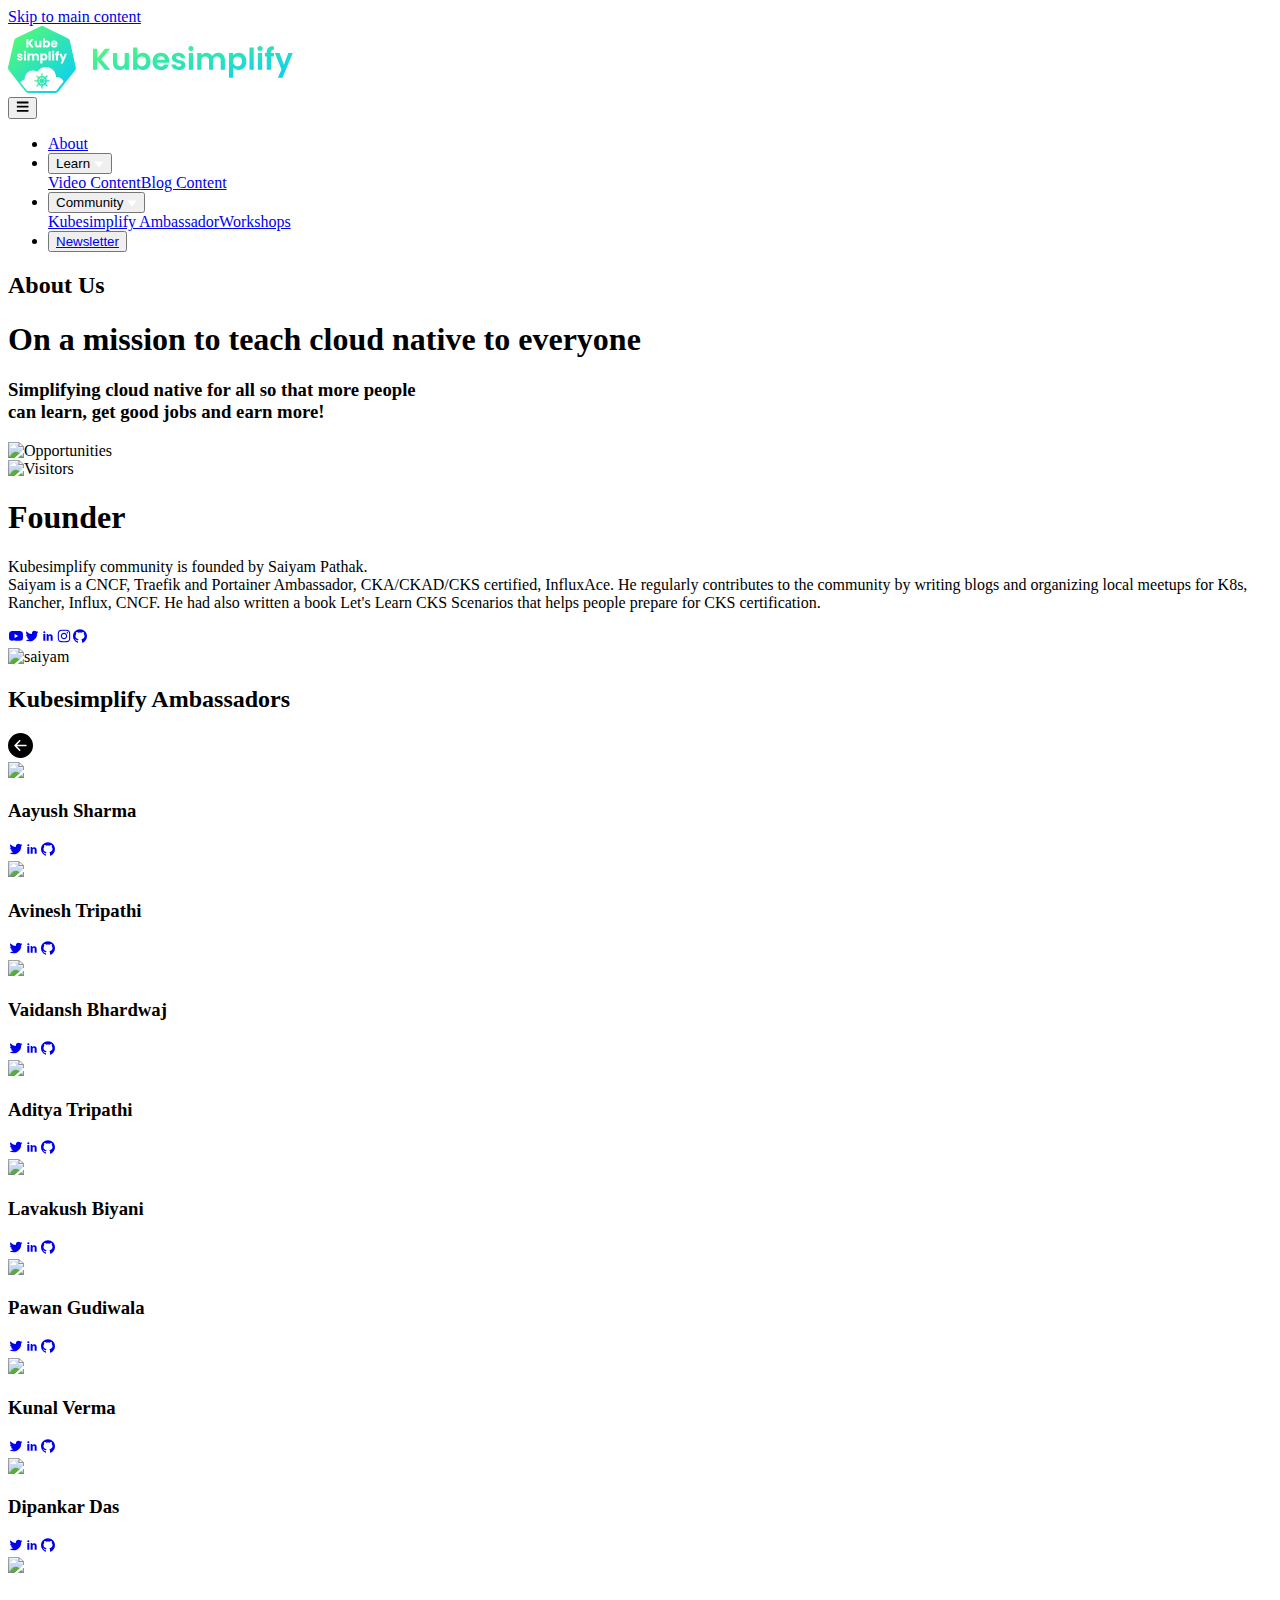
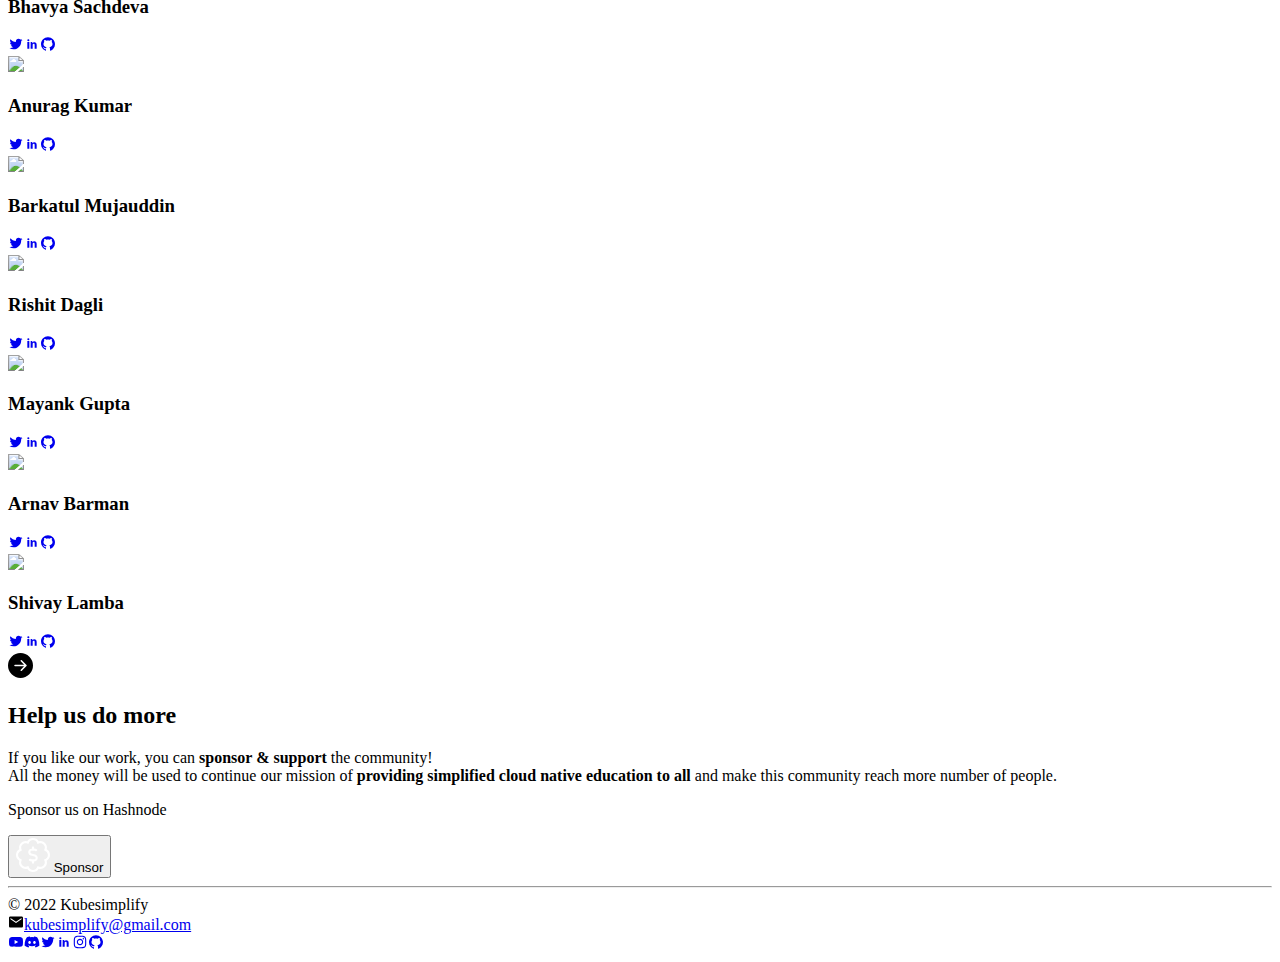
==== commit 53bf5680: "deploy: b33abbc2576e9f476c3b8aa41306f15e54e52a72" ====
--- a/about/index.html
+++ b/about/index.html
@@ -5,13 +5,13 @@
 <meta name="viewport" content="width=device-width,initial-scale=1">
 <meta name="generator" content="Docusaurus v2.0.0-beta.18">
 <title data-rh="true">Kubesimplify · Simplifying Cloud Native for All</title><meta data-rh="true" name="twitter:card" content="summary_large_image"><meta data-rh="true" property="og:url" content="https://kubesimplify.com/about"><meta data-rh="true" name="docusaurus_locale" content="en"><meta data-rh="true" name="docusaurus_tag" content="default"><meta data-rh="true" name="docsearch:language" content="en"><meta data-rh="true" name="docsearch:docusaurus_tag" content="default"><link data-rh="true" rel="icon" href="/img/favicon.ico"><link data-rh="true" rel="canonical" href="https://kubesimplify.com/about"><link data-rh="true" rel="alternate" href="https://kubesimplify.com/about" hreflang="en"><link data-rh="true" rel="alternate" href="https://kubesimplify.com/about" hreflang="x-default"><link rel="stylesheet" href="/assets/css/styles.d2a60d00.css">
-<link rel="preload" href="/assets/js/runtime~main.c218bbb1.js" as="script">
+<link rel="preload" href="/assets/js/runtime~main.4ba5e27d.js" as="script">
 <link rel="preload" href="/assets/js/main.70c69042.js" as="script">
 </head>
 <body class="navigation-with-keyboard">
 <script>!function(){function t(t){document.documentElement.setAttribute("data-theme",t)}var e=function(){var t=null;try{t=localStorage.getItem("theme")}catch(t){}return t}();t(null!==e?e:"light")}()</script><div id="__docusaurus">
-<div role="region"><a href="#" class="skipToContent_ZgBM">Skip to main content</a></div><section class="navbar_MONK"><nav class="navbar_positioning_acLH"><div class="navbar_logopair_qSyO"><div class="navbar_logo_HoQn"><a href="/"><svg width="285" height="67" viewBox="0 0 285 67" fill="none" xmlns="http://www.w3.org/2000/svg" class="logo_Ufb2" role=""><path d="M50.301 65.537A3.822 3.822 0 0 1 47.276 67l-26.765-.04a3.85 3.85 0 0 1-3.017-1.47L.841 44.346a3.951 3.951 0 0 1-.746-3.303l6.003-26.326a3.87 3.87 0 0 1 2.09-2.642L32.33.382a3.82 3.82 0 0 1 3.348.008l24.101 11.756a3.911 3.911 0 0 1 2.083 2.65l5.917 26.35a3.939 3.939 0 0 1-.755 3.294L50.301 65.537Z" fill="url(#a)"></path><path d="M38.03 41.074c.66.008 1.352.04 1.54.07.19.032.637.127.983.22.354.095.864.268 1.147.378.275.11.668.29.873.401.204.11.518.29.691.393.181.102.503.322.723.487.22.165.653.55.975.865.314.306.7.73.856.935.15.204.401.558.55.778.142.22.362.59.48.825.126.236.314.668.432.967.11.29.252.7.315.912.055.204.11.432.125.503.016.078.063.314.11.534.047.22.095.645.118.943.016.291.063.566.095.598.039.047.204.07.503.07.243 0 .55.016.691.047.134.024.417.079.62.11.205.04.527.118.724.173.188.055.471.158.636.213a7.8 7.8 0 0 1 .716.314c.236.11.652.354.935.534.33.22.715.543 1.116.96.346.345.73.793.88 1.02.142.22.338.559.432.748.095.188.173.392.173.455 0 .055-.118.252-.26.425-.14.18-.58.746-.99 1.257-.408.519-.801 1.022-.887 1.124-.087.11-.393.503-.692.888-.299.385-.558.708-.574.723-.016.016-.157.197-.322.401-.165.204-.424.543-.581.747-.158.204-.3.385-.315.4-.016.016-.173.213-.346.433-.18.22-.353.44-.4.487a6.632 6.632 0 0 0-.268.346c-.102.134-.448.574-.762.974-.322.401-.652.81-.747.904a1.2 1.2 0 0 1-.416.26c-.22.063-.747.078-3.568.07-1.815-.007-8.102-.023-13.965-.031-5.863-.008-10.743-.031-10.845-.047a1.996 1.996 0 0 1-.401-.157 2.205 2.205 0 0 1-.354-.275 7.684 7.684 0 0 1-.377-.448c-.126-.165-.385-.503-.574-.755a22.952 22.952 0 0 0-.369-.471c-.023-.016-.228-.283-.471-.59a62.297 62.297 0 0 0-.747-.967c-.18-.22-.472-.59-.652-.825a73.603 73.603 0 0 0-.417-.518c-.047-.048-.157-.197-.251-.323-.095-.126-.362-.471-.59-.77l-1.17-1.486c-.417-.518-.755-.974-.755-.997 0-.032.07-.158.157-.284a4.9 4.9 0 0 1 .519-.581c.196-.189.455-.417.573-.511.118-.086.37-.26.558-.377a5.936 5.936 0 0 1 1.038-.519 4.42 4.42 0 0 1 .597-.196c.212-.056.44-.102.503-.102.07 0 .15-.032.18-.063.04-.047.072-.393.087-.873.024-.503.07-1.03.15-1.391.062-.33.188-.81.274-1.077.087-.26.244-.66.346-.88.102-.22.291-.581.425-.802.141-.22.377-.573.526-.778.15-.204.527-.613.825-.911a9.677 9.677 0 0 1 1.006-.857c.244-.173.715-.448 1.038-.62.322-.166.723-.347.903-.41.173-.062.488-.157.692-.212.204-.063.527-.141.715-.18.236-.048.739-.071 1.572-.071.81 0 1.32.023 1.509.063.165.039.393.102.51.133.118.032.44.134.716.22.275.095.73.283 1.014.425.275.141.526.26.558.26.023 0 .141-.143.259-.315.11-.165.346-.48.51-.684.166-.204.52-.582.779-.825.26-.252.676-.613.92-.81.25-.189.604-.448.8-.558.19-.118.598-.338.905-.495.306-.15.809-.354 1.115-.456.307-.102.77-.236 1.038-.298.26-.056.62-.134.794-.158.173-.031.856-.047 1.517-.039ZM23.25 21.412h2.53l-3.41-4.332 3.293-4.168h-2.437l-2.83 3.727v-3.727H18.33v8.5h2.067v-3.75l2.854 3.75Zm10.18-6.762h-2.068v3.672c0 .92-.511 1.431-1.313 1.431-.77 0-1.289-.511-1.289-1.43V14.65H26.7v3.947c0 1.809 1.054 2.886 2.618 2.886.904 0 1.627-.417 2.044-.99v.92h2.067V14.65Zm3.56.951v-3.16h-2.067v8.963h2.067v-.943c.377.59 1.093 1.038 2.083 1.038 1.659 0 2.98-1.353 2.98-3.484 0-2.13-1.313-3.467-2.98-3.467-.967 0-1.706.448-2.083 1.053Zm2.956 2.414c0 1.078-.708 1.683-1.494 1.683-.77 0-1.478-.598-1.478-1.675s.708-1.667 1.478-1.667c.786 0 1.494.582 1.494 1.66Zm6.17-1.808c.692 0 1.273.424 1.273 1.164h-2.594c.126-.747.645-1.164 1.321-1.164Zm3.23 2.956h-2.2c-.173.362-.495.653-1.077.653-.668 0-1.21-.409-1.281-1.297h4.685c.023-.205.031-.41.031-.606 0-2.052-1.391-3.365-3.364-3.365-2.005 0-3.412 1.336-3.412 3.475 0 2.147 1.43 3.476 3.412 3.476 1.682 0 2.885-1.014 3.207-2.336Zm-34.664 13.25c-.032-2.516-3.687-1.754-3.687-2.831 0-.322.267-.519.747-.519.581 0 .935.299.998.763h1.91c-.133-1.337-1.1-2.304-2.845-2.304-1.769 0-2.751.944-2.751 2.1 0 2.476 3.686 1.69 3.686 2.783 0 .299-.283.542-.817.542-.566 0-.99-.314-1.038-.786H8.841c.095 1.306 1.305 2.312 3.105 2.312 1.698 0 2.736-.88 2.736-2.06Zm1.273 1.966h2.067v-6.755h-2.067v6.755Zm1.046-7.463c.723 0 1.218-.495 1.218-1.116 0-.63-.495-1.125-1.218-1.125-.74 0-1.235.496-1.235 1.125 0 .621.496 1.116 1.235 1.116Zm11.838 7.463h2.06V30.43c0-1.816-1.086-2.886-2.752-2.886-.983 0-1.832.543-2.28 1.259-.456-.81-1.28-1.258-2.295-1.258-.888 0-1.572.377-1.973.92v-.85h-2.075v6.763h2.075v-3.672c0-.881.503-1.369 1.297-1.369.786 0 1.29.488 1.29 1.368v3.673h2.059v-3.672c0-.881.51-1.369 1.297-1.369.786 0 1.297.488 1.297 1.368v3.673Zm5.58-5.803v-.952h-2.075v9.979h2.076v-4.168c.369.566 1.084 1.038 2.083 1.038 1.658 0 2.971-1.352 2.971-3.483 0-2.131-1.313-3.468-2.971-3.468-.999 0-1.714.464-2.083 1.054Zm2.948 2.414c0 1.077-.7 1.682-1.485 1.682-.779 0-1.478-.597-1.478-1.675 0-1.077.7-1.667 1.478-1.667.786 0 1.485.582 1.485 1.66Zm3.2 3.389h2.067v-8.964h-2.068v8.964Zm3.568 0h2.075v-6.755h-2.075v6.755Zm1.046-7.463c.723 0 1.218-.495 1.218-1.108 0-.63-.495-1.125-1.218-1.125-.74 0-1.234.496-1.234 1.125 0 .613.495 1.108 1.234 1.108Zm2.735 7.463h2.068v-5.04H51.1v-1.715h-1.116v-.063c0-.715.282-.959 1.076-.904v-1.761c-2.06-.11-3.144.762-3.144 2.532v.196h-.754v1.714h.754v5.04Zm7.263-2.524-1.564-4.23h-2.31l2.75 6.526-1.556 3.444h2.232l4.237-9.97h-2.24l-1.549 4.23Z" fill="#fff"></path><path fill-rule="evenodd" clip-rule="evenodd" d="M33.86 46.915c-.508.152-.791 1.354-.548 2.324.042.166.048.216.048.414v.226l-.059.025c-.032.013-.12.034-.195.045a.881.881 0 0 0-.168.037.706.706 0 0 1-.146.035c-.42.065-1.03.33-1.617.703-.352.224-.525.177-.706-.192-.34-.696-1.397-1.48-1.876-1.394-.82.15-.187 1.511 1.04 2.238.345.204.408.35.257.589l-.141.223a.988.988 0 0 0-.075.13.499.499 0 0 1-.05.09c-.245.382-.523 1.164-.595 1.669-.03.22-.217.28-.56.178-1.175-.348-2.764.15-2.41.754.09.154.34.358.463.377.031.006.117.03.19.056.358.125 1.253.13 1.679.011.096-.026.178-.036.349-.04.266-.006.258-.012.295.21a5.11 5.11 0 0 0 .78 1.985c.05.078.118.186.15.24l.058.1-.05.061c-.079.1-.2.202-.36.3-.613.377-1.176 1.012-1.328 1.498-.407 1.304 1.332.802 2.171-.627.215-.366.365-.44.59-.29.619.41 1.164.656 1.72.775.084.018.176.043.204.054a.686.686 0 0 0 .146.032c.24.028.244.033.244.289a.893.893 0 0 1-.048.344c-.182.59-.11 1.44.166 1.992.59 1.174 1.435-.32 1.084-1.915-.121-.547-.084-.656.247-.724.782-.162 1.196-.33 1.9-.774.366-.23.447-.203.703.23.643 1.086 1.915 1.734 2.222 1.132.134-.263-.02-.662-.482-1.257a4.192 4.192 0 0 0-.767-.678c-.24-.148-.463-.325-.503-.402-.029-.053-.015-.083.16-.354.401-.626.558-.982.713-1.626l.1-.417.042-.174h.212c.174.001.233.008.324.036 1.103.344 2.71-.164 2.405-.76-.232-.455-1.52-.714-2.332-.47-.167.05-.299.065-.475.053l-.134-.01-.034-.133a38.523 38.523 0 0 1-.1-.418c-.154-.654-.335-1.063-.743-1.686-.205-.313-.163-.432.23-.648 1.235-.679 1.87-2.255.906-2.251-.27 0-.351.037-.842.378-.322.223-.718.671-.925 1.047-.21.38-.325.402-.744.136-.532-.337-1.008-.547-1.461-.647a7.28 7.28 0 0 0-.396-.087c-.324-.065-.378-.182-.265-.576.318-1.102-.095-2.637-.663-2.466Zm-.523 4.503c.021.047.028 1.469.008 1.545-.024.09-.058.117-.2.159l-.122.036-.556-.557c-.323-.324-.556-.57-.556-.586 0-.065.41-.301.748-.432.435-.169.653-.222.678-.165Zm1.465.027c.41.11 1.157.475 1.157.565 0 .01-.254.273-.565.584l-.564.564-.125-.043c-.233-.08-.23-.07-.224-.963.006-.825-.007-.795.321-.707Zm-3.6 1.47c.039.03.286.273.548.538.546.552.508.487.413.716l-.05.122h-.586c-.749 0-1.034-.013-1.046-.045-.035-.092.156-.64.376-1.076.186-.368.194-.374.345-.255Zm5.652-.012c.198.273.49 1 .529 1.313l.009.075H35.77l-.042-.083a1.604 1.604 0 0 1-.072-.168l-.029-.086.121-.127c.772-.812 1.03-1.028 1.105-.924Zm-4.729 2.564c.024.04.06.119.08.175l.037.102-.374.38c-.206.21-.466.47-.577.578l-.202.196-.038-.043c-.23-.267-.642-1.321-.552-1.411.035-.035.226-.044.998-.047l.586-.003.042.073Zm4.816-.063c.478.012.45 0 .42.192-.033.203-.213.678-.355.936-.236.429-.14.455-.816-.221l-.564-.565.041-.109c.023-.06.059-.14.08-.176l.04-.067h.375c.206 0 .557.004.78.01Zm-1.635 1.617c.745.733.723.686.4.858-.366.195-.877.388-1.122.423l-.075.011.005-.825.004-.824.126-.051c.187-.077.14-.106.662.408Zm-2.037-.39.09.042v1.64l-.075-.008a3.195 3.195 0 0 1-.562-.168 2.65 2.65 0 0 0-.173-.072c-.202-.072-.638-.318-.638-.36 0-.046.979-1.041 1.093-1.11.048-.029.16-.014.265.035Z" fill="url(#b)"></path><path d="m96.947 43.807-7.69-9.42v9.42H85.02V22.666h4.238v9.48l7.69-9.48h5.116l-8.719 10.48 8.961 10.661h-5.358Zm23.979-16.78v16.78h-4.269v-2.12c-.545.727-1.261 1.302-2.149 1.726-.868.404-1.817.606-2.846.606-1.312 0-2.472-.273-3.481-.818-1.009-.565-1.807-1.383-2.392-2.453-.565-1.09-.848-2.383-.848-3.877v-9.844h4.239v9.238c0 1.333.333 2.363.999 3.09.666.706 1.574 1.06 2.724 1.06 1.171 0 2.089-.354 2.755-1.06.666-.727.999-1.757.999-3.09v-9.238h4.269Zm8.42 2.454c.544-.808 1.291-1.464 2.24-1.969.969-.505 2.068-.757 3.299-.757 1.433 0 2.725.353 3.875 1.06 1.171.707 2.089 1.716 2.755 3.029.686 1.292 1.03 2.796 1.03 4.513 0 1.716-.344 3.24-1.03 4.573-.666 1.313-1.584 2.332-2.755 3.06-1.15.726-2.442 1.09-3.875 1.09-1.251 0-2.351-.243-3.299-.727-.929-.505-1.675-1.151-2.24-1.939v2.393h-4.239V21.394h4.239v8.087Zm8.869 5.876c0-1.01-.211-1.878-.635-2.605-.404-.747-.949-1.313-1.635-1.696a4.292 4.292 0 0 0-2.18-.576c-.767 0-1.493.202-2.179.606-.666.384-1.211.949-1.635 1.696-.404.747-.605 1.626-.605 2.635 0 1.01.201 1.888.605 2.635.424.747.969 1.323 1.635 1.727a4.398 4.398 0 0 0 2.179.575c.787 0 1.514-.202 2.18-.605.686-.404 1.231-.98 1.635-1.727.424-.747.635-1.636.635-2.665Zm23-.303c0 .606-.04 1.15-.122 1.635h-12.26c.101 1.212.525 2.16 1.272 2.847.747.687 1.665 1.03 2.755 1.03 1.574 0 2.694-.676 3.36-2.029h4.57c-.484 1.615-1.412 2.948-2.785 3.998-1.371 1.03-3.057 1.545-5.055 1.545-1.614 0-3.067-.354-4.359-1.06-1.271-.727-2.27-1.747-2.997-3.06-.706-1.312-1.059-2.827-1.059-4.543 0-1.736.353-3.26 1.059-4.573.706-1.313 1.695-2.322 2.967-3.03 1.271-.706 2.734-1.06 4.389-1.06 1.595 0 3.018.344 4.269 1.03a7.098 7.098 0 0 1 2.936 2.939c.707 1.252 1.06 2.695 1.06 4.33Zm-4.389-1.212c-.02-1.09-.414-1.958-1.181-2.605-.767-.666-1.706-.999-2.816-.999-1.049 0-1.937.323-2.664.97-.706.625-1.14 1.504-1.302 2.634h7.963Zm13.901 10.238c-1.373 0-2.604-.243-3.695-.727-1.088-.505-1.957-1.181-2.602-2.03a5.166 5.166 0 0 1-1.029-2.816h4.267c.081.646.394 1.18.939 1.605.565.424 1.262.636 2.088.636.808 0 1.434-.161 1.878-.485.464-.323.697-.737.697-1.241 0-.546-.283-.95-.848-1.212-.546-.283-1.423-.586-2.634-.909-1.251-.303-2.281-.616-3.088-.939a5.49 5.49 0 0 1-2.059-1.484c-.564-.666-.847-1.565-.847-2.695 0-.93.263-1.777.788-2.545.543-.767 1.31-1.373 2.299-1.817 1.009-.444 2.19-.666 3.543-.666 1.998 0 3.592.505 4.783 1.514 1.19.99 1.846 2.332 1.968 4.029h-4.057c-.061-.667-.343-1.192-.848-1.576-.484-.403-1.14-.605-1.968-.605-.767 0-1.362.141-1.786.424-.403.282-.606.676-.606 1.181 0 .565.283 1 .849 1.302.565.283 1.443.576 2.633.879 1.211.303 2.21.616 2.998.939a5.112 5.112 0 0 1 2.027 1.514c.586.666.889 1.555.909 2.666 0 .969-.273 1.837-.818 2.604-.525.768-1.292 1.373-2.301 1.818-.989.424-2.149.636-3.48.636Zm12.228-19.052c-.747 0-1.373-.232-1.878-.696-.484-.485-.726-1.08-.726-1.787 0-.707.242-1.293.726-1.757.505-.485 1.131-.727 1.878-.727.746 0 1.362.242 1.846.727.505.465.756 1.05.756 1.757 0 .706-.251 1.302-.756 1.787-.484.464-1.1.696-1.846.696Zm2.088 2v16.78h-4.238v-16.78h4.238Zm25.015-.243c2.059 0 3.713.636 4.964 1.908 1.272 1.252 1.908 3.009 1.908 5.27v9.844h-4.238V34.54c0-1.313-.333-2.312-.998-2.999-.667-.706-1.575-1.06-2.726-1.06-1.15 0-2.068.354-2.754 1.06-.667.687-1 1.686-1 2.999v9.268h-4.238V34.54c0-1.313-.332-2.312-.999-2.999-.666-.706-1.573-1.06-2.725-1.06-1.17 0-2.098.354-2.785 1.06-.665.687-.998 1.686-.998 2.999v9.268h-4.238v-16.78h4.238v2.03a5.665 5.665 0 0 1 2.088-1.666c.869-.404 1.817-.606 2.847-.606 1.312 0 2.482.283 3.511.848a5.747 5.747 0 0 1 2.392 2.363c.545-.97 1.332-1.747 2.36-2.332a6.852 6.852 0 0 1 3.391-.879Zm15.132 2.666c.545-.768 1.292-1.404 2.24-1.909.968-.525 2.07-.787 3.301-.787 1.432 0 2.724.353 3.874 1.06 1.171.707 2.09 1.716 2.755 3.029.686 1.292 1.029 2.796 1.029 4.513 0 1.716-.343 3.24-1.029 4.573-.665 1.313-1.584 2.332-2.755 3.06-1.15.726-2.442 1.09-3.874 1.09-1.231 0-2.322-.253-3.27-.758-.929-.504-1.685-1.14-2.271-1.908v10.39h-4.238V27.026h4.238v2.424Zm8.871 5.906c0-1.01-.213-1.878-.636-2.605-.404-.747-.95-1.313-1.635-1.696a4.288 4.288 0 0 0-2.179-.576c-.767 0-1.494.202-2.181.606-.666.384-1.211.949-1.634 1.696-.405.747-.606 1.626-.606 2.635 0 1.01.201 1.888.606 2.635.423.747.968 1.323 1.634 1.727a4.408 4.408 0 0 0 2.181.575c.787 0 1.513-.202 2.179-.605.685-.404 1.231-.98 1.635-1.727.423-.747.636-1.636.636-2.665Zm11.647-13.963v22.413h-4.24V21.394h4.24Zm6.336 3.634c-.747 0-1.372-.232-1.877-.696-.484-.485-.726-1.08-.726-1.787 0-.707.242-1.293.726-1.757.505-.485 1.13-.727 1.877-.727.746 0 1.362.242 1.846.727.504.465.757 1.05.757 1.757 0 .706-.253 1.302-.757 1.787-.484.464-1.1.696-1.846.696Zm2.09 2v16.78h-4.24v-16.78h4.24Zm11.876 3.483h-2.937v13.296h-4.299V30.511h-1.907v-3.484h1.907v-.848c0-2.06.586-3.574 1.756-4.543 1.17-.97 2.937-1.424 5.297-1.363v3.574c-1.029-.02-1.745.152-2.149.515-.403.364-.605 1.02-.605 1.969v.696h2.937v3.484Zm18.79-3.484-10.383 24.716h-4.511l3.633-8.36-6.72-16.356h4.752l4.33 11.722 4.389-11.722h4.51Z" fill="url(#c)"></path><defs><linearGradient id="a" x1="0.457" y1="0.005" x2="67.46" y2="66.956" gradientUnits="userSpaceOnUse"><stop stop-color="#5CFF68"></stop><stop offset="1" stop-color="#05CAFF"></stop></linearGradient><linearGradient id="b" x1="26.115" y1="46.903" x2="42.009" y2="62.553" gradientUnits="userSpaceOnUse"><stop stop-color="#5CFF68"></stop><stop offset="1" stop-color="#05CAFF"></stop></linearGradient><linearGradient id="c" x1="84.291" y1="10.49" x2="103.981" y2="96.871" gradientUnits="userSpaceOnUse"><stop stop-color="#5CFF68"></stop><stop offset="1" stop-color="#05CAFF"></stop></linearGradient></defs></svg></a></div><button class="mobile_menu_icon_Fa9_"><svg stroke="currentColor" fill="currentColor" stroke-width="0" viewBox="0 0 448 512" height="1em" width="1em" xmlns="http://www.w3.org/2000/svg"><path d="M16 132h416c8.837 0 16-7.163 16-16V76c0-8.837-7.163-16-16-16H16C7.163 60 0 67.163 0 76v40c0 8.837 7.163 16 16 16zm0 160h416c8.837 0 16-7.163 16-16v-40c0-8.837-7.163-16-16-16H16c-8.837 0-16 7.163-16 16v40c0 8.837 7.163 16 16 16zm0 160h416c8.837 0 16-7.163 16-16v-40c0-8.837-7.163-16-16-16H16c-8.837 0-16 7.163-16 16v40c0 8.837 7.163 16 16 16z"></path></svg></button></div><ul class="navbar_links_MM_M"><li class="about_EDNz"><div class="navbar_about_start_YQFC"><a class="navbar_about_word_lRhf" href="/about">About</a></div></li><li class="learn_s8LK"><div class="navbar_dropdown_gBCg"><button class="navbar_dropbtn_lrWS">Learn<!-- --> <svg width="10" height="7" viewBox="0 0 10 7" fill="none" xmlns="http://www.w3.org/2000/svg" role="img"><path d="m4.981 6.5 4.763-6H.218l4.763 6Z" fill="#fff"></path></svg></button><div class="navbar_dropdown_content_HFwf"><a href="https://www.youtube.com/c/saiyam911/videos" target="blank">Video Content</a><a class="navbar_blog_design_fTgL" href="https://blog.kubesimplify.com/" target="blank">Blog Content</a></div></div></li><li class="community_y3Jf"><div class="navbar_dropdown_gBCg"><button class="navbar_dropbtn_lrWS">Community<!-- --> <svg width="10" height="7" viewBox="0 0 10 7" fill="none" xmlns="http://www.w3.org/2000/svg" role="img"><path d="m4.981 6.5 4.763-6H.218l4.763 6Z" fill="#fff"></path></svg></button><div class="navbar_dropdown_content_HFwf"><a href="/ambassadors">Kubesimplify Ambassador</a><a class="navbar_workshops_designs_Jcky" href="/workshops">Workshops</a></div></div></li><li><button class="navbarbutton_5u1I"><a class="navbar_text_JL4G" href="https://www.getrevue.co/profile/saiyampathak">Newsletter</a></button></li></ul></nav></section><div class="main-wrapper"><section><div class="ap_cont_1_NNxq"><h2 class="ap_cont_1_heading_wbiF"> About Us </h2></div><div class="ap_cont_1_mission_xYKB"><h1 class="ap_cont_1_mission_content_YASX"> On a mission to teach<span class="ap_cont_1_cloud_hSPN"> cloud native</span> to everyone </h1><h3 class="ap_cont_1_mission_content_para_NoFO"> Simplifying cloud native for all so that more people<br>can learn, get good jobs and earn more! </h3></div><div><div class="ap_cont_2_box_dmXU"><img src="/assets/images/Opportunity-15a10508a6720a243e9467eefc056c60.png" alt="Opportunities"></div></div></section><div class="ap_cont_3_G_lP"><img src="/assets/images/VisitorsSection-79b61d2c6282c8d642e8025e4fd589d9.png" alt="Visitors"></div><section class="ap_cont_4_founder_check_heD0"><div class="ap_cont_4_founder_M4lU"><div class="ap_cont_4_founder_description_BbxK"><h1 class="ap_cont_4_heading_Afnv">Founder</h1><p class="ap_cont_4_para_yC7M">Kubesimplify community is founded by<span class="ap_cont_1_cloud_hSPN"> Saiyam Pathak. </span> <br>Saiyam is a CNCF, Traefik and Portainer Ambassador, CKA/CKAD/CKS certified, InfluxAce. He regularly contributes to the community by writing blogs and organizing local meetups for K8s, Rancher, Influx, CNCF. He had also written a book <!-- --> <span class="ap_cont_1_cloud_hSPN">Let&#x27;s Learn CKS Scenarios <!-- --> </span>that helps people prepare for CKS certification.</p><div class="founder_logo_swpM"><a target="_blank" href="https://www.youtube.com/c/saiyam911"><svg stroke="currentColor" fill="currentColor" stroke-width="0" viewBox="0 0 1024 1024" row="img" class="social1_E_eQ" height="1em" width="1em" xmlns="http://www.w3.org/2000/svg"><path d="M941.3 296.1a112.3 112.3 0 0 0-79.2-79.3C792.2 198 512 198 512 198s-280.2 0-350.1 18.7A112.12 112.12 0 0 0 82.7 296C64 366 64 512 64 512s0 146 18.7 215.9c10.3 38.6 40.7 69 79.2 79.3C231.8 826 512 826 512 826s280.2 0 350.1-18.8c38.6-10.3 68.9-40.7 79.2-79.3C960 658 960 512 960 512s0-146-18.7-215.9zM423 646V378l232 133-232 135z"></path></svg></a><a target="_blank" href="https://twitter.com/kubesimplify"><svg stroke="currentColor" fill="currentColor" stroke-width="0" viewBox="0 0 1024 1024" row="img" class="social2_ynYD" height="1em" width="1em" xmlns="http://www.w3.org/2000/svg"><path d="M928 254.3c-30.6 13.2-63.9 22.7-98.2 26.4a170.1 170.1 0 0 0 75-94 336.64 336.64 0 0 1-108.2 41.2A170.1 170.1 0 0 0 672 174c-94.5 0-170.5 76.6-170.5 170.6 0 13.2 1.6 26.4 4.2 39.1-141.5-7.4-267.7-75-351.6-178.5a169.32 169.32 0 0 0-23.2 86.1c0 59.2 30.1 111.4 76 142.1a172 172 0 0 1-77.1-21.7v2.1c0 82.9 58.6 151.6 136.7 167.4a180.6 180.6 0 0 1-44.9 5.8c-11.1 0-21.6-1.1-32.2-2.6C211 652 273.9 701.1 348.8 702.7c-58.6 45.9-132 72.9-211.7 72.9-14.3 0-27.5-.5-41.2-2.1C171.5 822 261.2 850 357.8 850 671.4 850 843 590.2 843 364.7c0-7.4 0-14.8-.5-22.2 33.2-24.3 62.3-54.4 85.5-88.2z"></path></svg></a><a target="_blank" href="https://www.linkedin.com/company/kubesimplify/"><svg stroke="currentColor" fill="currentColor" stroke-width="0" version="1.2" baseProfile="tiny" viewBox="0 0 24 24" row="img" class="social2_ynYD" height="1em" width="1em" xmlns="http://www.w3.org/2000/svg"><path d="M8 19h-3v-10h3v10zm11 0h-3v-5.342c0-1.392-.496-2.085-1.479-2.085-.779 0-1.273.388-1.521 1.165v6.262h-3s.04-9 0-10h2.368l.183 2h.062c.615-1 1.598-1.678 2.946-1.678 1.025 0 1.854.285 2.487 1.001.637.717.954 1.679.954 3.03v5.647z"></path><ellipse cx="6.5" cy="6.5" rx="1.55" ry="1.5"></ellipse></svg></a><a target="_blank" href="https://www.instagram.com/saiyampathak/"><svg stroke="currentColor" fill="currentColor" stroke-width="0" viewBox="0 0 1024 1024" row="img" class="social2_ynYD" height="1em" width="1em" xmlns="http://www.w3.org/2000/svg"><path d="M512 306.9c-113.5 0-205.1 91.6-205.1 205.1S398.5 717.1 512 717.1 717.1 625.5 717.1 512 625.5 306.9 512 306.9zm0 338.4c-73.4 0-133.3-59.9-133.3-133.3S438.6 378.7 512 378.7 645.3 438.6 645.3 512 585.4 645.3 512 645.3zm213.5-394.6c-26.5 0-47.9 21.4-47.9 47.9s21.4 47.9 47.9 47.9 47.9-21.3 47.9-47.9a47.84 47.84 0 0 0-47.9-47.9zM911.8 512c0-55.2.5-109.9-2.6-165-3.1-64-17.7-120.8-64.5-167.6-46.9-46.9-103.6-61.4-167.6-64.5-55.2-3.1-109.9-2.6-165-2.6-55.2 0-109.9-.5-165 2.6-64 3.1-120.8 17.7-167.6 64.5C132.6 226.3 118.1 283 115 347c-3.1 55.2-2.6 109.9-2.6 165s-.5 109.9 2.6 165c3.1 64 17.7 120.8 64.5 167.6 46.9 46.9 103.6 61.4 167.6 64.5 55.2 3.1 109.9 2.6 165 2.6 55.2 0 109.9.5 165-2.6 64-3.1 120.8-17.7 167.6-64.5 46.9-46.9 61.4-103.6 64.5-167.6 3.2-55.1 2.6-109.8 2.6-165zm-88 235.8c-7.3 18.2-16.1 31.8-30.2 45.8-14.1 14.1-27.6 22.9-45.8 30.2C695.2 844.7 570.3 840 512 840c-58.3 0-183.3 4.7-235.9-16.1-18.2-7.3-31.8-16.1-45.8-30.2-14.1-14.1-22.9-27.6-30.2-45.8C179.3 695.2 184 570.3 184 512c0-58.3-4.7-183.3 16.1-235.9 7.3-18.2 16.1-31.8 30.2-45.8s27.6-22.9 45.8-30.2C328.7 179.3 453.7 184 512 184s183.3-4.7 235.9 16.1c18.2 7.3 31.8 16.1 45.8 30.2 14.1 14.1 22.9 27.6 30.2 45.8C844.7 328.7 840 453.7 840 512c0 58.3 4.7 183.2-16.2 235.8z"></path></svg></a><a target="_blank" href="https://github.com/kubesimplify"><svg stroke="currentColor" fill="currentColor" stroke-width="0" viewBox="0 0 1024 1024" row="img" class="social3_mCPj" height="1em" width="1em" xmlns="http://www.w3.org/2000/svg"><path d="M511.6 76.3C264.3 76.2 64 276.4 64 523.5 64 718.9 189.3 885 363.8 946c23.5 5.9 19.9-10.8 19.9-22.2v-77.5c-135.7 15.9-141.2-73.9-150.3-88.9C215 726 171.5 718 184.5 703c30.9-15.9 62.4 4 98.9 57.9 26.4 39.1 77.9 32.5 104 26 5.7-23.5 17.9-44.5 34.7-60.8-140.6-25.2-199.2-111-199.2-213 0-49.5 16.3-95 48.3-131.7-20.4-60.5 1.9-112.3 4.9-120 58.1-5.2 118.5 41.6 123.2 45.3 33-8.9 70.7-13.6 112.9-13.6 42.4 0 80.2 4.9 113.5 13.9 11.3-8.6 67.3-48.8 121.3-43.9 2.9 7.7 24.7 58.3 5.5 118 32.4 36.8 48.9 82.7 48.9 132.3 0 102.2-59 188.1-200 212.9a127.5 127.5 0 0 1 38.1 91v112.5c.8 9 0 17.9 15 17.9 177.1-59.7 304.6-227 304.6-424.1 0-247.2-200.4-447.3-447.5-447.3z"></path></svg></a></div></div><div class="ap_cont_4_image_block_CiPE"><img src="/assets/images/Saiyam-e0aceacc3e47ae6f16014cdde94bcb59.png" alt="saiyam"></div></div></section><div class="team_d6gQ"><h2 class="heading_aV3D">Kubesimplify Ambassadors</h2><div class="slider_qbnE"><span class="previous_btn_zKdH"><svg stroke="currentColor" fill="currentColor" stroke-width="0" viewBox="0 0 16 16" height="25" width="25" xmlns="http://www.w3.org/2000/svg"><path d="M8 0a8 8 0 1 0 0 16A8 8 0 0 0 8 0zm3.5 7.5a.5.5 0 0 1 0 1H5.707l2.147 2.146a.5.5 0 0 1-.708.708l-3-3a.5.5 0 0 1 0-.708l3-3a.5.5 0 1 1 .708.708L5.707 7.5H11.5z"></path></svg></span><div class="cards_slider_Xmxn"><div class="card_VjwE"><img class="coverPhoto_kYDj" src="https://avatars.githubusercontent.com/u/78820926?v=4" draggable="false"><div class="info_tN3X"><h3 class="name_JfGV">Aayush Sharma</h3><div class="socials_Nh23"><span><a href="https://twitter.com/SuperAayush14" target="_blank"><svg stroke="currentColor" fill="currentColor" stroke-width="0" viewBox="0 0 1024 1024" class="social_EXOc" height="1em" width="1em" xmlns="http://www.w3.org/2000/svg"><path d="M928 254.3c-30.6 13.2-63.9 22.7-98.2 26.4a170.1 170.1 0 0 0 75-94 336.64 336.64 0 0 1-108.2 41.2A170.1 170.1 0 0 0 672 174c-94.5 0-170.5 76.6-170.5 170.6 0 13.2 1.6 26.4 4.2 39.1-141.5-7.4-267.7-75-351.6-178.5a169.32 169.32 0 0 0-23.2 86.1c0 59.2 30.1 111.4 76 142.1a172 172 0 0 1-77.1-21.7v2.1c0 82.9 58.6 151.6 136.7 167.4a180.6 180.6 0 0 1-44.9 5.8c-11.1 0-21.6-1.1-32.2-2.6C211 652 273.9 701.1 348.8 702.7c-58.6 45.9-132 72.9-211.7 72.9-14.3 0-27.5-.5-41.2-2.1C171.5 822 261.2 850 357.8 850 671.4 850 843 590.2 843 364.7c0-7.4 0-14.8-.5-22.2 33.2-24.3 62.3-54.4 85.5-88.2z"></path></svg></a></span><span><a href="https://www.linkedin.com/in/superaayush/" target="_blank"><svg stroke="currentColor" fill="currentColor" stroke-width="0" version="1.2" baseProfile="tiny" viewBox="0 0 24 24" class="social_EXOc" height="1em" width="1em" xmlns="http://www.w3.org/2000/svg"><path d="M8 19h-3v-10h3v10zm11 0h-3v-5.342c0-1.392-.496-2.085-1.479-2.085-.779 0-1.273.388-1.521 1.165v6.262h-3s.04-9 0-10h2.368l.183 2h.062c.615-1 1.598-1.678 2.946-1.678 1.025 0 1.854.285 2.487 1.001.637.717.954 1.679.954 3.03v5.647z"></path><ellipse cx="6.5" cy="6.5" rx="1.55" ry="1.5"></ellipse></svg></a></span><span><a href="https://github.com/SuperAayush" target="_blank"><svg stroke="currentColor" fill="currentColor" stroke-width="0" viewBox="0 0 1024 1024" class="social_EXOc" height="1em" width="1em" xmlns="http://www.w3.org/2000/svg"><path d="M511.6 76.3C264.3 76.2 64 276.4 64 523.5 64 718.9 189.3 885 363.8 946c23.5 5.9 19.9-10.8 19.9-22.2v-77.5c-135.7 15.9-141.2-73.9-150.3-88.9C215 726 171.5 718 184.5 703c30.9-15.9 62.4 4 98.9 57.9 26.4 39.1 77.9 32.5 104 26 5.7-23.5 17.9-44.5 34.7-60.8-140.6-25.2-199.2-111-199.2-213 0-49.5 16.3-95 48.3-131.7-20.4-60.5 1.9-112.3 4.9-120 58.1-5.2 118.5 41.6 123.2 45.3 33-8.9 70.7-13.6 112.9-13.6 42.4 0 80.2 4.9 113.5 13.9 11.3-8.6 67.3-48.8 121.3-43.9 2.9 7.7 24.7 58.3 5.5 118 32.4 36.8 48.9 82.7 48.9 132.3 0 102.2-59 188.1-200 212.9a127.5 127.5 0 0 1 38.1 91v112.5c.8 9 0 17.9 15 17.9 177.1-59.7 304.6-227 304.6-424.1 0-247.2-200.4-447.3-447.5-447.3z"></path></svg></a></span></div></div></div><div class="card_VjwE"><img class="coverPhoto_kYDj" src="https://avatars.githubusercontent.com/u/73980067?v=4" draggable="false"><div class="info_tN3X"><h3 class="name_JfGV">Avinesh Tripathi</h3><div class="socials_Nh23"><span><a href="https://twitter.com/Avinesh__T" target="_blank"><svg stroke="currentColor" fill="currentColor" stroke-width="0" viewBox="0 0 1024 1024" class="social_EXOc" height="1em" width="1em" xmlns="http://www.w3.org/2000/svg"><path d="M928 254.3c-30.6 13.2-63.9 22.7-98.2 26.4a170.1 170.1 0 0 0 75-94 336.64 336.64 0 0 1-108.2 41.2A170.1 170.1 0 0 0 672 174c-94.5 0-170.5 76.6-170.5 170.6 0 13.2 1.6 26.4 4.2 39.1-141.5-7.4-267.7-75-351.6-178.5a169.32 169.32 0 0 0-23.2 86.1c0 59.2 30.1 111.4 76 142.1a172 172 0 0 1-77.1-21.7v2.1c0 82.9 58.6 151.6 136.7 167.4a180.6 180.6 0 0 1-44.9 5.8c-11.1 0-21.6-1.1-32.2-2.6C211 652 273.9 701.1 348.8 702.7c-58.6 45.9-132 72.9-211.7 72.9-14.3 0-27.5-.5-41.2-2.1C171.5 822 261.2 850 357.8 850 671.4 850 843 590.2 843 364.7c0-7.4 0-14.8-.5-22.2 33.2-24.3 62.3-54.4 85.5-88.2z"></path></svg></a></span><span><a href="https://www.linkedin.com/in/avineshtripathi/" target="_blank"><svg stroke="currentColor" fill="currentColor" stroke-width="0" version="1.2" baseProfile="tiny" viewBox="0 0 24 24" class="social_EXOc" height="1em" width="1em" xmlns="http://www.w3.org/2000/svg"><path d="M8 19h-3v-10h3v10zm11 0h-3v-5.342c0-1.392-.496-2.085-1.479-2.085-.779 0-1.273.388-1.521 1.165v6.262h-3s.04-9 0-10h2.368l.183 2h.062c.615-1 1.598-1.678 2.946-1.678 1.025 0 1.854.285 2.487 1.001.637.717.954 1.679.954 3.03v5.647z"></path><ellipse cx="6.5" cy="6.5" rx="1.55" ry="1.5"></ellipse></svg></a></span><span><a href="https://github.com/AvineshTripathi" target="_blank"><svg stroke="currentColor" fill="currentColor" stroke-width="0" viewBox="0 0 1024 1024" class="social_EXOc" height="1em" width="1em" xmlns="http://www.w3.org/2000/svg"><path d="M511.6 76.3C264.3 76.2 64 276.4 64 523.5 64 718.9 189.3 885 363.8 946c23.5 5.9 19.9-10.8 19.9-22.2v-77.5c-135.7 15.9-141.2-73.9-150.3-88.9C215 726 171.5 718 184.5 703c30.9-15.9 62.4 4 98.9 57.9 26.4 39.1 77.9 32.5 104 26 5.7-23.5 17.9-44.5 34.7-60.8-140.6-25.2-199.2-111-199.2-213 0-49.5 16.3-95 48.3-131.7-20.4-60.5 1.9-112.3 4.9-120 58.1-5.2 118.5 41.6 123.2 45.3 33-8.9 70.7-13.6 112.9-13.6 42.4 0 80.2 4.9 113.5 13.9 11.3-8.6 67.3-48.8 121.3-43.9 2.9 7.7 24.7 58.3 5.5 118 32.4 36.8 48.9 82.7 48.9 132.3 0 102.2-59 188.1-200 212.9a127.5 127.5 0 0 1 38.1 91v112.5c.8 9 0 17.9 15 17.9 177.1-59.7 304.6-227 304.6-424.1 0-247.2-200.4-447.3-447.5-447.3z"></path></svg></a></span></div></div></div><div class="card_VjwE"><img class="coverPhoto_kYDj" src="https://media.discordapp.net/attachments/1016265994278289429/1016300749807943690/IMG_20211228_002744.jpg?width=598&amp;height=598" draggable="false"><div class="info_tN3X"><h3 class="name_JfGV">Vaidansh Bhardwaj</h3><div class="socials_Nh23"><span><a href="https://twitter.com/vaidansh23" target="_blank"><svg stroke="currentColor" fill="currentColor" stroke-width="0" viewBox="0 0 1024 1024" class="social_EXOc" height="1em" width="1em" xmlns="http://www.w3.org/2000/svg"><path d="M928 254.3c-30.6 13.2-63.9 22.7-98.2 26.4a170.1 170.1 0 0 0 75-94 336.64 336.64 0 0 1-108.2 41.2A170.1 170.1 0 0 0 672 174c-94.5 0-170.5 76.6-170.5 170.6 0 13.2 1.6 26.4 4.2 39.1-141.5-7.4-267.7-75-351.6-178.5a169.32 169.32 0 0 0-23.2 86.1c0 59.2 30.1 111.4 76 142.1a172 172 0 0 1-77.1-21.7v2.1c0 82.9 58.6 151.6 136.7 167.4a180.6 180.6 0 0 1-44.9 5.8c-11.1 0-21.6-1.1-32.2-2.6C211 652 273.9 701.1 348.8 702.7c-58.6 45.9-132 72.9-211.7 72.9-14.3 0-27.5-.5-41.2-2.1C171.5 822 261.2 850 357.8 850 671.4 850 843 590.2 843 364.7c0-7.4 0-14.8-.5-22.2 33.2-24.3 62.3-54.4 85.5-88.2z"></path></svg></a></span><span><a href="https://www.linkedin.com/in/vaidanshbhardwaj" target="_blank"><svg stroke="currentColor" fill="currentColor" stroke-width="0" version="1.2" baseProfile="tiny" viewBox="0 0 24 24" class="social_EXOc" height="1em" width="1em" xmlns="http://www.w3.org/2000/svg"><path d="M8 19h-3v-10h3v10zm11 0h-3v-5.342c0-1.392-.496-2.085-1.479-2.085-.779 0-1.273.388-1.521 1.165v6.262h-3s.04-9 0-10h2.368l.183 2h.062c.615-1 1.598-1.678 2.946-1.678 1.025 0 1.854.285 2.487 1.001.637.717.954 1.679.954 3.03v5.647z"></path><ellipse cx="6.5" cy="6.5" rx="1.55" ry="1.5"></ellipse></svg></a></span><span><a href="https://github.com/vaidanshbhardwaj" target="_blank"><svg stroke="currentColor" fill="currentColor" stroke-width="0" viewBox="0 0 1024 1024" class="social_EXOc" height="1em" width="1em" xmlns="http://www.w3.org/2000/svg"><path d="M511.6 76.3C264.3 76.2 64 276.4 64 523.5 64 718.9 189.3 885 363.8 946c23.5 5.9 19.9-10.8 19.9-22.2v-77.5c-135.7 15.9-141.2-73.9-150.3-88.9C215 726 171.5 718 184.5 703c30.9-15.9 62.4 4 98.9 57.9 26.4 39.1 77.9 32.5 104 26 5.7-23.5 17.9-44.5 34.7-60.8-140.6-25.2-199.2-111-199.2-213 0-49.5 16.3-95 48.3-131.7-20.4-60.5 1.9-112.3 4.9-120 58.1-5.2 118.5 41.6 123.2 45.3 33-8.9 70.7-13.6 112.9-13.6 42.4 0 80.2 4.9 113.5 13.9 11.3-8.6 67.3-48.8 121.3-43.9 2.9 7.7 24.7 58.3 5.5 118 32.4 36.8 48.9 82.7 48.9 132.3 0 102.2-59 188.1-200 212.9a127.5 127.5 0 0 1 38.1 91v112.5c.8 9 0 17.9 15 17.9 177.1-59.7 304.6-227 304.6-424.1 0-247.2-200.4-447.3-447.5-447.3z"></path></svg></a></span></div></div></div><div class="card_VjwE"><img class="coverPhoto_kYDj" src="https://media.discordapp.net/attachments/1016265994278289429/1016301861642453073/Aditya_Tripathi.jpg?width=324&amp;height=358" draggable="false"><div class="info_tN3X"><h3 class="name_JfGV">Aditya Tripathi</h3><div class="socials_Nh23"><span><a href="https://twitter.com/AdityaT94776666" target="_blank"><svg stroke="currentColor" fill="currentColor" stroke-width="0" viewBox="0 0 1024 1024" class="social_EXOc" height="1em" width="1em" xmlns="http://www.w3.org/2000/svg"><path d="M928 254.3c-30.6 13.2-63.9 22.7-98.2 26.4a170.1 170.1 0 0 0 75-94 336.64 336.64 0 0 1-108.2 41.2A170.1 170.1 0 0 0 672 174c-94.5 0-170.5 76.6-170.5 170.6 0 13.2 1.6 26.4 4.2 39.1-141.5-7.4-267.7-75-351.6-178.5a169.32 169.32 0 0 0-23.2 86.1c0 59.2 30.1 111.4 76 142.1a172 172 0 0 1-77.1-21.7v2.1c0 82.9 58.6 151.6 136.7 167.4a180.6 180.6 0 0 1-44.9 5.8c-11.1 0-21.6-1.1-32.2-2.6C211 652 273.9 701.1 348.8 702.7c-58.6 45.9-132 72.9-211.7 72.9-14.3 0-27.5-.5-41.2-2.1C171.5 822 261.2 850 357.8 850 671.4 850 843 590.2 843 364.7c0-7.4 0-14.8-.5-22.2 33.2-24.3 62.3-54.4 85.5-88.2z"></path></svg></a></span><span><a href="https://www.linkedin.com/in/aditya-tripathi-7108911ab/" target="_blank"><svg stroke="currentColor" fill="currentColor" stroke-width="0" version="1.2" baseProfile="tiny" viewBox="0 0 24 24" class="social_EXOc" height="1em" width="1em" xmlns="http://www.w3.org/2000/svg"><path d="M8 19h-3v-10h3v10zm11 0h-3v-5.342c0-1.392-.496-2.085-1.479-2.085-.779 0-1.273.388-1.521 1.165v6.262h-3s.04-9 0-10h2.368l.183 2h.062c.615-1 1.598-1.678 2.946-1.678 1.025 0 1.854.285 2.487 1.001.637.717.954 1.679.954 3.03v5.647z"></path><ellipse cx="6.5" cy="6.5" rx="1.55" ry="1.5"></ellipse></svg></a></span><span><a href="https://github.com/aditya5573" target="_blank"><svg stroke="currentColor" fill="currentColor" stroke-width="0" viewBox="0 0 1024 1024" class="social_EXOc" height="1em" width="1em" xmlns="http://www.w3.org/2000/svg"><path d="M511.6 76.3C264.3 76.2 64 276.4 64 523.5 64 718.9 189.3 885 363.8 946c23.5 5.9 19.9-10.8 19.9-22.2v-77.5c-135.7 15.9-141.2-73.9-150.3-88.9C215 726 171.5 718 184.5 703c30.9-15.9 62.4 4 98.9 57.9 26.4 39.1 77.9 32.5 104 26 5.7-23.5 17.9-44.5 34.7-60.8-140.6-25.2-199.2-111-199.2-213 0-49.5 16.3-95 48.3-131.7-20.4-60.5 1.9-112.3 4.9-120 58.1-5.2 118.5 41.6 123.2 45.3 33-8.9 70.7-13.6 112.9-13.6 42.4 0 80.2 4.9 113.5 13.9 11.3-8.6 67.3-48.8 121.3-43.9 2.9 7.7 24.7 58.3 5.5 118 32.4 36.8 48.9 82.7 48.9 132.3 0 102.2-59 188.1-200 212.9a127.5 127.5 0 0 1 38.1 91v112.5c.8 9 0 17.9 15 17.9 177.1-59.7 304.6-227 304.6-424.1 0-247.2-200.4-447.3-447.5-447.3z"></path></svg></a></span></div></div></div><div class="card_VjwE"><img class="coverPhoto_kYDj" src="https://media.discordapp.net/attachments/1016265994278289429/1016305209905000508/My_pic.jpg" draggable="false"><div class="info_tN3X"><h3 class="name_JfGV">Lavakush Biyani</h3><div class="socials_Nh23"><span><a href="https://twitter.com/lavkushbiyani1" target="_blank"><svg stroke="currentColor" fill="currentColor" stroke-width="0" viewBox="0 0 1024 1024" class="social_EXOc" height="1em" width="1em" xmlns="http://www.w3.org/2000/svg"><path d="M928 254.3c-30.6 13.2-63.9 22.7-98.2 26.4a170.1 170.1 0 0 0 75-94 336.64 336.64 0 0 1-108.2 41.2A170.1 170.1 0 0 0 672 174c-94.5 0-170.5 76.6-170.5 170.6 0 13.2 1.6 26.4 4.2 39.1-141.5-7.4-267.7-75-351.6-178.5a169.32 169.32 0 0 0-23.2 86.1c0 59.2 30.1 111.4 76 142.1a172 172 0 0 1-77.1-21.7v2.1c0 82.9 58.6 151.6 136.7 167.4a180.6 180.6 0 0 1-44.9 5.8c-11.1 0-21.6-1.1-32.2-2.6C211 652 273.9 701.1 348.8 702.7c-58.6 45.9-132 72.9-211.7 72.9-14.3 0-27.5-.5-41.2-2.1C171.5 822 261.2 850 357.8 850 671.4 850 843 590.2 843 364.7c0-7.4 0-14.8-.5-22.2 33.2-24.3 62.3-54.4 85.5-88.2z"></path></svg></a></span><span><a href="https://www.linkedin.com/in/lavkush-biyani-07/" target="_blank"><svg stroke="currentColor" fill="currentColor" stroke-width="0" version="1.2" baseProfile="tiny" viewBox="0 0 24 24" class="social_EXOc" height="1em" width="1em" xmlns="http://www.w3.org/2000/svg"><path d="M8 19h-3v-10h3v10zm11 0h-3v-5.342c0-1.392-.496-2.085-1.479-2.085-.779 0-1.273.388-1.521 1.165v6.262h-3s.04-9 0-10h2.368l.183 2h.062c.615-1 1.598-1.678 2.946-1.678 1.025 0 1.854.285 2.487 1.001.637.717.954 1.679.954 3.03v5.647z"></path><ellipse cx="6.5" cy="6.5" rx="1.55" ry="1.5"></ellipse></svg></a></span><span><a href="https://github.com/lavakush07" target="_blank"><svg stroke="currentColor" fill="currentColor" stroke-width="0" viewBox="0 0 1024 1024" class="social_EXOc" height="1em" width="1em" xmlns="http://www.w3.org/2000/svg"><path d="M511.6 76.3C264.3 76.2 64 276.4 64 523.5 64 718.9 189.3 885 363.8 946c23.5 5.9 19.9-10.8 19.9-22.2v-77.5c-135.7 15.9-141.2-73.9-150.3-88.9C215 726 171.5 718 184.5 703c30.9-15.9 62.4 4 98.9 57.9 26.4 39.1 77.9 32.5 104 26 5.7-23.5 17.9-44.5 34.7-60.8-140.6-25.2-199.2-111-199.2-213 0-49.5 16.3-95 48.3-131.7-20.4-60.5 1.9-112.3 4.9-120 58.1-5.2 118.5 41.6 123.2 45.3 33-8.9 70.7-13.6 112.9-13.6 42.4 0 80.2 4.9 113.5 13.9 11.3-8.6 67.3-48.8 121.3-43.9 2.9 7.7 24.7 58.3 5.5 118 32.4 36.8 48.9 82.7 48.9 132.3 0 102.2-59 188.1-200 212.9a127.5 127.5 0 0 1 38.1 91v112.5c.8 9 0 17.9 15 17.9 177.1-59.7 304.6-227 304.6-424.1 0-247.2-200.4-447.3-447.5-447.3z"></path></svg></a></span></div></div></div><div class="card_VjwE"><img class="coverPhoto_kYDj" src="https://media.discordapp.net/attachments/1016265994278289429/1016307938157154324/index.png" draggable="false"><div class="info_tN3X"><h3 class="name_JfGV">Pawan Gudiwala</h3><div class="socials_Nh23"><span><a href="https://twitter.com/pavangudiwada_" target="_blank"><svg stroke="currentColor" fill="currentColor" stroke-width="0" viewBox="0 0 1024 1024" class="social_EXOc" height="1em" width="1em" xmlns="http://www.w3.org/2000/svg"><path d="M928 254.3c-30.6 13.2-63.9 22.7-98.2 26.4a170.1 170.1 0 0 0 75-94 336.64 336.64 0 0 1-108.2 41.2A170.1 170.1 0 0 0 672 174c-94.5 0-170.5 76.6-170.5 170.6 0 13.2 1.6 26.4 4.2 39.1-141.5-7.4-267.7-75-351.6-178.5a169.32 169.32 0 0 0-23.2 86.1c0 59.2 30.1 111.4 76 142.1a172 172 0 0 1-77.1-21.7v2.1c0 82.9 58.6 151.6 136.7 167.4a180.6 180.6 0 0 1-44.9 5.8c-11.1 0-21.6-1.1-32.2-2.6C211 652 273.9 701.1 348.8 702.7c-58.6 45.9-132 72.9-211.7 72.9-14.3 0-27.5-.5-41.2-2.1C171.5 822 261.2 850 357.8 850 671.4 850 843 590.2 843 364.7c0-7.4 0-14.8-.5-22.2 33.2-24.3 62.3-54.4 85.5-88.2z"></path></svg></a></span><span><a href="https://www.linkedin.com/in/pavangudiwada/" target="_blank"><svg stroke="currentColor" fill="currentColor" stroke-width="0" version="1.2" baseProfile="tiny" viewBox="0 0 24 24" class="social_EXOc" height="1em" width="1em" xmlns="http://www.w3.org/2000/svg"><path d="M8 19h-3v-10h3v10zm11 0h-3v-5.342c0-1.392-.496-2.085-1.479-2.085-.779 0-1.273.388-1.521 1.165v6.262h-3s.04-9 0-10h2.368l.183 2h.062c.615-1 1.598-1.678 2.946-1.678 1.025 0 1.854.285 2.487 1.001.637.717.954 1.679.954 3.03v5.647z"></path><ellipse cx="6.5" cy="6.5" rx="1.55" ry="1.5"></ellipse></svg></a></span><span><a href="" target="_blank"><svg stroke="currentColor" fill="currentColor" stroke-width="0" viewBox="0 0 1024 1024" class="social_EXOc" height="1em" width="1em" xmlns="http://www.w3.org/2000/svg"><path d="M511.6 76.3C264.3 76.2 64 276.4 64 523.5 64 718.9 189.3 885 363.8 946c23.5 5.9 19.9-10.8 19.9-22.2v-77.5c-135.7 15.9-141.2-73.9-150.3-88.9C215 726 171.5 718 184.5 703c30.9-15.9 62.4 4 98.9 57.9 26.4 39.1 77.9 32.5 104 26 5.7-23.5 17.9-44.5 34.7-60.8-140.6-25.2-199.2-111-199.2-213 0-49.5 16.3-95 48.3-131.7-20.4-60.5 1.9-112.3 4.9-120 58.1-5.2 118.5 41.6 123.2 45.3 33-8.9 70.7-13.6 112.9-13.6 42.4 0 80.2 4.9 113.5 13.9 11.3-8.6 67.3-48.8 121.3-43.9 2.9 7.7 24.7 58.3 5.5 118 32.4 36.8 48.9 82.7 48.9 132.3 0 102.2-59 188.1-200 212.9a127.5 127.5 0 0 1 38.1 91v112.5c.8 9 0 17.9 15 17.9 177.1-59.7 304.6-227 304.6-424.1 0-247.2-200.4-447.3-447.5-447.3z"></path></svg></a></span></div></div></div><div class="card_VjwE"><img class="coverPhoto_kYDj" src="https://avatars.githubusercontent.com/u/72245772?v=4" draggable="false"><div class="info_tN3X"><h3 class="name_JfGV">Kunal Verma</h3><div class="socials_Nh23"><span><a href="https://twitter.com/kverma_twt" target="_blank"><svg stroke="currentColor" fill="currentColor" stroke-width="0" viewBox="0 0 1024 1024" class="social_EXOc" height="1em" width="1em" xmlns="http://www.w3.org/2000/svg"><path d="M928 254.3c-30.6 13.2-63.9 22.7-98.2 26.4a170.1 170.1 0 0 0 75-94 336.64 336.64 0 0 1-108.2 41.2A170.1 170.1 0 0 0 672 174c-94.5 0-170.5 76.6-170.5 170.6 0 13.2 1.6 26.4 4.2 39.1-141.5-7.4-267.7-75-351.6-178.5a169.32 169.32 0 0 0-23.2 86.1c0 59.2 30.1 111.4 76 142.1a172 172 0 0 1-77.1-21.7v2.1c0 82.9 58.6 151.6 136.7 167.4a180.6 180.6 0 0 1-44.9 5.8c-11.1 0-21.6-1.1-32.2-2.6C211 652 273.9 701.1 348.8 702.7c-58.6 45.9-132 72.9-211.7 72.9-14.3 0-27.5-.5-41.2-2.1C171.5 822 261.2 850 357.8 850 671.4 850 843 590.2 843 364.7c0-7.4 0-14.8-.5-22.2 33.2-24.3 62.3-54.4 85.5-88.2z"></path></svg></a></span><span><a href="https://www.linkedin.com/in/verma-kunal/" target="_blank"><svg stroke="currentColor" fill="currentColor" stroke-width="0" version="1.2" baseProfile="tiny" viewBox="0 0 24 24" class="social_EXOc" height="1em" width="1em" xmlns="http://www.w3.org/2000/svg"><path d="M8 19h-3v-10h3v10zm11 0h-3v-5.342c0-1.392-.496-2.085-1.479-2.085-.779 0-1.273.388-1.521 1.165v6.262h-3s.04-9 0-10h2.368l.183 2h.062c.615-1 1.598-1.678 2.946-1.678 1.025 0 1.854.285 2.487 1.001.637.717.954 1.679.954 3.03v5.647z"></path><ellipse cx="6.5" cy="6.5" rx="1.55" ry="1.5"></ellipse></svg></a></span><span><a href="https://github.com/verma-kunal" target="_blank"><svg stroke="currentColor" fill="currentColor" stroke-width="0" viewBox="0 0 1024 1024" class="social_EXOc" height="1em" width="1em" xmlns="http://www.w3.org/2000/svg"><path d="M511.6 76.3C264.3 76.2 64 276.4 64 523.5 64 718.9 189.3 885 363.8 946c23.5 5.9 19.9-10.8 19.9-22.2v-77.5c-135.7 15.9-141.2-73.9-150.3-88.9C215 726 171.5 718 184.5 703c30.9-15.9 62.4 4 98.9 57.9 26.4 39.1 77.9 32.5 104 26 5.7-23.5 17.9-44.5 34.7-60.8-140.6-25.2-199.2-111-199.2-213 0-49.5 16.3-95 48.3-131.7-20.4-60.5 1.9-112.3 4.9-120 58.1-5.2 118.5 41.6 123.2 45.3 33-8.9 70.7-13.6 112.9-13.6 42.4 0 80.2 4.9 113.5 13.9 11.3-8.6 67.3-48.8 121.3-43.9 2.9 7.7 24.7 58.3 5.5 118 32.4 36.8 48.9 82.7 48.9 132.3 0 102.2-59 188.1-200 212.9a127.5 127.5 0 0 1 38.1 91v112.5c.8 9 0 17.9 15 17.9 177.1-59.7 304.6-227 304.6-424.1 0-247.2-200.4-447.3-447.5-447.3z"></path></svg></a></span></div></div></div><div class="card_VjwE"><img class="coverPhoto_kYDj" src="https://media.discordapp.net/attachments/1016265994278289429/1016309636040773652/20210515_120358.png?width=464&amp;height=598" draggable="false"><div class="info_tN3X"><h3 class="name_JfGV">Dipankar Das</h3><div class="socials_Nh23"><span><a href="https://twitter.com/DipankarDas011" target="_blank"><svg stroke="currentColor" fill="currentColor" stroke-width="0" viewBox="0 0 1024 1024" class="social_EXOc" height="1em" width="1em" xmlns="http://www.w3.org/2000/svg"><path d="M928 254.3c-30.6 13.2-63.9 22.7-98.2 26.4a170.1 170.1 0 0 0 75-94 336.64 336.64 0 0 1-108.2 41.2A170.1 170.1 0 0 0 672 174c-94.5 0-170.5 76.6-170.5 170.6 0 13.2 1.6 26.4 4.2 39.1-141.5-7.4-267.7-75-351.6-178.5a169.32 169.32 0 0 0-23.2 86.1c0 59.2 30.1 111.4 76 142.1a172 172 0 0 1-77.1-21.7v2.1c0 82.9 58.6 151.6 136.7 167.4a180.6 180.6 0 0 1-44.9 5.8c-11.1 0-21.6-1.1-32.2-2.6C211 652 273.9 701.1 348.8 702.7c-58.6 45.9-132 72.9-211.7 72.9-14.3 0-27.5-.5-41.2-2.1C171.5 822 261.2 850 357.8 850 671.4 850 843 590.2 843 364.7c0-7.4 0-14.8-.5-22.2 33.2-24.3 62.3-54.4 85.5-88.2z"></path></svg></a></span><span><a href="https://www.linkedin.com/in/dipankar-das-1324b6206/" target="_blank"><svg stroke="currentColor" fill="currentColor" stroke-width="0" version="1.2" baseProfile="tiny" viewBox="0 0 24 24" class="social_EXOc" height="1em" width="1em" xmlns="http://www.w3.org/2000/svg"><path d="M8 19h-3v-10h3v10zm11 0h-3v-5.342c0-1.392-.496-2.085-1.479-2.085-.779 0-1.273.388-1.521 1.165v6.262h-3s.04-9 0-10h2.368l.183 2h.062c.615-1 1.598-1.678 2.946-1.678 1.025 0 1.854.285 2.487 1.001.637.717.954 1.679.954 3.03v5.647z"></path><ellipse cx="6.5" cy="6.5" rx="1.55" ry="1.5"></ellipse></svg></a></span><span><a href="https://github.com/dipankardas011" target="_blank"><svg stroke="currentColor" fill="currentColor" stroke-width="0" viewBox="0 0 1024 1024" class="social_EXOc" height="1em" width="1em" xmlns="http://www.w3.org/2000/svg"><path d="M511.6 76.3C264.3 76.2 64 276.4 64 523.5 64 718.9 189.3 885 363.8 946c23.5 5.9 19.9-10.8 19.9-22.2v-77.5c-135.7 15.9-141.2-73.9-150.3-88.9C215 726 171.5 718 184.5 703c30.9-15.9 62.4 4 98.9 57.9 26.4 39.1 77.9 32.5 104 26 5.7-23.5 17.9-44.5 34.7-60.8-140.6-25.2-199.2-111-199.2-213 0-49.5 16.3-95 48.3-131.7-20.4-60.5 1.9-112.3 4.9-120 58.1-5.2 118.5 41.6 123.2 45.3 33-8.9 70.7-13.6 112.9-13.6 42.4 0 80.2 4.9 113.5 13.9 11.3-8.6 67.3-48.8 121.3-43.9 2.9 7.7 24.7 58.3 5.5 118 32.4 36.8 48.9 82.7 48.9 132.3 0 102.2-59 188.1-200 212.9a127.5 127.5 0 0 1 38.1 91v112.5c.8 9 0 17.9 15 17.9 177.1-59.7 304.6-227 304.6-424.1 0-247.2-200.4-447.3-447.5-447.3z"></path></svg></a></span></div></div></div><div class="card_VjwE"><img class="coverPhoto_kYDj" src="https://avatars.githubusercontent.com/u/84725791?v=4" draggable="false"><div class="info_tN3X"><h3 class="name_JfGV">Bhavya Sachdeva</h3><div class="socials_Nh23"><span><a href="https://twitter.com/bhavya_58" target="_blank"><svg stroke="currentColor" fill="currentColor" stroke-width="0" viewBox="0 0 1024 1024" class="social_EXOc" height="1em" width="1em" xmlns="http://www.w3.org/2000/svg"><path d="M928 254.3c-30.6 13.2-63.9 22.7-98.2 26.4a170.1 170.1 0 0 0 75-94 336.64 336.64 0 0 1-108.2 41.2A170.1 170.1 0 0 0 672 174c-94.5 0-170.5 76.6-170.5 170.6 0 13.2 1.6 26.4 4.2 39.1-141.5-7.4-267.7-75-351.6-178.5a169.32 169.32 0 0 0-23.2 86.1c0 59.2 30.1 111.4 76 142.1a172 172 0 0 1-77.1-21.7v2.1c0 82.9 58.6 151.6 136.7 167.4a180.6 180.6 0 0 1-44.9 5.8c-11.1 0-21.6-1.1-32.2-2.6C211 652 273.9 701.1 348.8 702.7c-58.6 45.9-132 72.9-211.7 72.9-14.3 0-27.5-.5-41.2-2.1C171.5 822 261.2 850 357.8 850 671.4 850 843 590.2 843 364.7c0-7.4 0-14.8-.5-22.2 33.2-24.3 62.3-54.4 85.5-88.2z"></path></svg></a></span><span><a href="https://www.linkedin.com/in/bhavya-sachdeva9/" target="_blank"><svg stroke="currentColor" fill="currentColor" stroke-width="0" version="1.2" baseProfile="tiny" viewBox="0 0 24 24" class="social_EXOc" height="1em" width="1em" xmlns="http://www.w3.org/2000/svg"><path d="M8 19h-3v-10h3v10zm11 0h-3v-5.342c0-1.392-.496-2.085-1.479-2.085-.779 0-1.273.388-1.521 1.165v6.262h-3s.04-9 0-10h2.368l.183 2h.062c.615-1 1.598-1.678 2.946-1.678 1.025 0 1.854.285 2.487 1.001.637.717.954 1.679.954 3.03v5.647z"></path><ellipse cx="6.5" cy="6.5" rx="1.55" ry="1.5"></ellipse></svg></a></span><span><a href="https://github.com/bhavyastar" target="_blank"><svg stroke="currentColor" fill="currentColor" stroke-width="0" viewBox="0 0 1024 1024" class="social_EXOc" height="1em" width="1em" xmlns="http://www.w3.org/2000/svg"><path d="M511.6 76.3C264.3 76.2 64 276.4 64 523.5 64 718.9 189.3 885 363.8 946c23.5 5.9 19.9-10.8 19.9-22.2v-77.5c-135.7 15.9-141.2-73.9-150.3-88.9C215 726 171.5 718 184.5 703c30.9-15.9 62.4 4 98.9 57.9 26.4 39.1 77.9 32.5 104 26 5.7-23.5 17.9-44.5 34.7-60.8-140.6-25.2-199.2-111-199.2-213 0-49.5 16.3-95 48.3-131.7-20.4-60.5 1.9-112.3 4.9-120 58.1-5.2 118.5 41.6 123.2 45.3 33-8.9 70.7-13.6 112.9-13.6 42.4 0 80.2 4.9 113.5 13.9 11.3-8.6 67.3-48.8 121.3-43.9 2.9 7.7 24.7 58.3 5.5 118 32.4 36.8 48.9 82.7 48.9 132.3 0 102.2-59 188.1-200 212.9a127.5 127.5 0 0 1 38.1 91v112.5c.8 9 0 17.9 15 17.9 177.1-59.7 304.6-227 304.6-424.1 0-247.2-200.4-447.3-447.5-447.3z"></path></svg></a></span></div></div></div><div class="card_VjwE"><img class="coverPhoto_kYDj" src="https://media.discordapp.net/attachments/1016265994278289429/1016343269413748828/Screenshot_from_2022-06-27_06-37-52.png" draggable="false"><div class="info_tN3X"><h3 class="name_JfGV">Anurag Kumar</h3><div class="socials_Nh23"><span><a href="https://twitter.com/kranurag7" target="_blank"><svg stroke="currentColor" fill="currentColor" stroke-width="0" viewBox="0 0 1024 1024" class="social_EXOc" height="1em" width="1em" xmlns="http://www.w3.org/2000/svg"><path d="M928 254.3c-30.6 13.2-63.9 22.7-98.2 26.4a170.1 170.1 0 0 0 75-94 336.64 336.64 0 0 1-108.2 41.2A170.1 170.1 0 0 0 672 174c-94.5 0-170.5 76.6-170.5 170.6 0 13.2 1.6 26.4 4.2 39.1-141.5-7.4-267.7-75-351.6-178.5a169.32 169.32 0 0 0-23.2 86.1c0 59.2 30.1 111.4 76 142.1a172 172 0 0 1-77.1-21.7v2.1c0 82.9 58.6 151.6 136.7 167.4a180.6 180.6 0 0 1-44.9 5.8c-11.1 0-21.6-1.1-32.2-2.6C211 652 273.9 701.1 348.8 702.7c-58.6 45.9-132 72.9-211.7 72.9-14.3 0-27.5-.5-41.2-2.1C171.5 822 261.2 850 357.8 850 671.4 850 843 590.2 843 364.7c0-7.4 0-14.8-.5-22.2 33.2-24.3 62.3-54.4 85.5-88.2z"></path></svg></a></span><span><a href="https://linkedin.com/in/kranurag7" target="_blank"><svg stroke="currentColor" fill="currentColor" stroke-width="0" version="1.2" baseProfile="tiny" viewBox="0 0 24 24" class="social_EXOc" height="1em" width="1em" xmlns="http://www.w3.org/2000/svg"><path d="M8 19h-3v-10h3v10zm11 0h-3v-5.342c0-1.392-.496-2.085-1.479-2.085-.779 0-1.273.388-1.521 1.165v6.262h-3s.04-9 0-10h2.368l.183 2h.062c.615-1 1.598-1.678 2.946-1.678 1.025 0 1.854.285 2.487 1.001.637.717.954 1.679.954 3.03v5.647z"></path><ellipse cx="6.5" cy="6.5" rx="1.55" ry="1.5"></ellipse></svg></a></span><span><a href="" target="_blank"><svg stroke="currentColor" fill="currentColor" stroke-width="0" viewBox="0 0 1024 1024" class="social_EXOc" height="1em" width="1em" xmlns="http://www.w3.org/2000/svg"><path d="M511.6 76.3C264.3 76.2 64 276.4 64 523.5 64 718.9 189.3 885 363.8 946c23.5 5.9 19.9-10.8 19.9-22.2v-77.5c-135.7 15.9-141.2-73.9-150.3-88.9C215 726 171.5 718 184.5 703c30.9-15.9 62.4 4 98.9 57.9 26.4 39.1 77.9 32.5 104 26 5.7-23.5 17.9-44.5 34.7-60.8-140.6-25.2-199.2-111-199.2-213 0-49.5 16.3-95 48.3-131.7-20.4-60.5 1.9-112.3 4.9-120 58.1-5.2 118.5 41.6 123.2 45.3 33-8.9 70.7-13.6 112.9-13.6 42.4 0 80.2 4.9 113.5 13.9 11.3-8.6 67.3-48.8 121.3-43.9 2.9 7.7 24.7 58.3 5.5 118 32.4 36.8 48.9 82.7 48.9 132.3 0 102.2-59 188.1-200 212.9a127.5 127.5 0 0 1 38.1 91v112.5c.8 9 0 17.9 15 17.9 177.1-59.7 304.6-227 304.6-424.1 0-247.2-200.4-447.3-447.5-447.3z"></path></svg></a></span></div></div></div><div class="card_VjwE"><img class="coverPhoto_kYDj" src="https://media.discordapp.net/attachments/1016265994278289429/1016368483610669076/IMG_20220621_035446_659.jpg?width=597&amp;height=597" draggable="false"><div class="info_tN3X"><h3 class="name_JfGV">Barkatul Mujauddin</h3><div class="socials_Nh23"><span><a href="https://twitter.com/barkatul_20" target="_blank"><svg stroke="currentColor" fill="currentColor" stroke-width="0" viewBox="0 0 1024 1024" class="social_EXOc" height="1em" width="1em" xmlns="http://www.w3.org/2000/svg"><path d="M928 254.3c-30.6 13.2-63.9 22.7-98.2 26.4a170.1 170.1 0 0 0 75-94 336.64 336.64 0 0 1-108.2 41.2A170.1 170.1 0 0 0 672 174c-94.5 0-170.5 76.6-170.5 170.6 0 13.2 1.6 26.4 4.2 39.1-141.5-7.4-267.7-75-351.6-178.5a169.32 169.32 0 0 0-23.2 86.1c0 59.2 30.1 111.4 76 142.1a172 172 0 0 1-77.1-21.7v2.1c0 82.9 58.6 151.6 136.7 167.4a180.6 180.6 0 0 1-44.9 5.8c-11.1 0-21.6-1.1-32.2-2.6C211 652 273.9 701.1 348.8 702.7c-58.6 45.9-132 72.9-211.7 72.9-14.3 0-27.5-.5-41.2-2.1C171.5 822 261.2 850 357.8 850 671.4 850 843 590.2 843 364.7c0-7.4 0-14.8-.5-22.2 33.2-24.3 62.3-54.4 85.5-88.2z"></path></svg></a></span><span><a href="https://www.linkedin.com/in/barkatul-mujauddin-3a67771b8" target="_blank"><svg stroke="currentColor" fill="currentColor" stroke-width="0" version="1.2" baseProfile="tiny" viewBox="0 0 24 24" class="social_EXOc" height="1em" width="1em" xmlns="http://www.w3.org/2000/svg"><path d="M8 19h-3v-10h3v10zm11 0h-3v-5.342c0-1.392-.496-2.085-1.479-2.085-.779 0-1.273.388-1.521 1.165v6.262h-3s.04-9 0-10h2.368l.183 2h.062c.615-1 1.598-1.678 2.946-1.678 1.025 0 1.854.285 2.487 1.001.637.717.954 1.679.954 3.03v5.647z"></path><ellipse cx="6.5" cy="6.5" rx="1.55" ry="1.5"></ellipse></svg></a></span><span><a href="https://github.com/barkatul" target="_blank"><svg stroke="currentColor" fill="currentColor" stroke-width="0" viewBox="0 0 1024 1024" class="social_EXOc" height="1em" width="1em" xmlns="http://www.w3.org/2000/svg"><path d="M511.6 76.3C264.3 76.2 64 276.4 64 523.5 64 718.9 189.3 885 363.8 946c23.5 5.9 19.9-10.8 19.9-22.2v-77.5c-135.7 15.9-141.2-73.9-150.3-88.9C215 726 171.5 718 184.5 703c30.9-15.9 62.4 4 98.9 57.9 26.4 39.1 77.9 32.5 104 26 5.7-23.5 17.9-44.5 34.7-60.8-140.6-25.2-199.2-111-199.2-213 0-49.5 16.3-95 48.3-131.7-20.4-60.5 1.9-112.3 4.9-120 58.1-5.2 118.5 41.6 123.2 45.3 33-8.9 70.7-13.6 112.9-13.6 42.4 0 80.2 4.9 113.5 13.9 11.3-8.6 67.3-48.8 121.3-43.9 2.9 7.7 24.7 58.3 5.5 118 32.4 36.8 48.9 82.7 48.9 132.3 0 102.2-59 188.1-200 212.9a127.5 127.5 0 0 1 38.1 91v112.5c.8 9 0 17.9 15 17.9 177.1-59.7 304.6-227 304.6-424.1 0-247.2-200.4-447.3-447.5-447.3z"></path></svg></a></span></div></div></div><div class="card_VjwE"><img class="coverPhoto_kYDj" src="https://media.discordapp.net/attachments/1016265994278289429/1016401948901134469/rishit.png" draggable="false"><div class="info_tN3X"><h3 class="name_JfGV">Rishit Dagli</h3><div class="socials_Nh23"><span><a href="https://twitter.com/rishit_dagli" target="_blank"><svg stroke="currentColor" fill="currentColor" stroke-width="0" viewBox="0 0 1024 1024" class="social_EXOc" height="1em" width="1em" xmlns="http://www.w3.org/2000/svg"><path d="M928 254.3c-30.6 13.2-63.9 22.7-98.2 26.4a170.1 170.1 0 0 0 75-94 336.64 336.64 0 0 1-108.2 41.2A170.1 170.1 0 0 0 672 174c-94.5 0-170.5 76.6-170.5 170.6 0 13.2 1.6 26.4 4.2 39.1-141.5-7.4-267.7-75-351.6-178.5a169.32 169.32 0 0 0-23.2 86.1c0 59.2 30.1 111.4 76 142.1a172 172 0 0 1-77.1-21.7v2.1c0 82.9 58.6 151.6 136.7 167.4a180.6 180.6 0 0 1-44.9 5.8c-11.1 0-21.6-1.1-32.2-2.6C211 652 273.9 701.1 348.8 702.7c-58.6 45.9-132 72.9-211.7 72.9-14.3 0-27.5-.5-41.2-2.1C171.5 822 261.2 850 357.8 850 671.4 850 843 590.2 843 364.7c0-7.4 0-14.8-.5-22.2 33.2-24.3 62.3-54.4 85.5-88.2z"></path></svg></a></span><span><a href="https://www.linkedin.com/in/rishit-dagli/" target="_blank"><svg stroke="currentColor" fill="currentColor" stroke-width="0" version="1.2" baseProfile="tiny" viewBox="0 0 24 24" class="social_EXOc" height="1em" width="1em" xmlns="http://www.w3.org/2000/svg"><path d="M8 19h-3v-10h3v10zm11 0h-3v-5.342c0-1.392-.496-2.085-1.479-2.085-.779 0-1.273.388-1.521 1.165v6.262h-3s.04-9 0-10h2.368l.183 2h.062c.615-1 1.598-1.678 2.946-1.678 1.025 0 1.854.285 2.487 1.001.637.717.954 1.679.954 3.03v5.647z"></path><ellipse cx="6.5" cy="6.5" rx="1.55" ry="1.5"></ellipse></svg></a></span><span><a href="https://github.com/Rishit-dagli" target="_blank"><svg stroke="currentColor" fill="currentColor" stroke-width="0" viewBox="0 0 1024 1024" class="social_EXOc" height="1em" width="1em" xmlns="http://www.w3.org/2000/svg"><path d="M511.6 76.3C264.3 76.2 64 276.4 64 523.5 64 718.9 189.3 885 363.8 946c23.5 5.9 19.9-10.8 19.9-22.2v-77.5c-135.7 15.9-141.2-73.9-150.3-88.9C215 726 171.5 718 184.5 703c30.9-15.9 62.4 4 98.9 57.9 26.4 39.1 77.9 32.5 104 26 5.7-23.5 17.9-44.5 34.7-60.8-140.6-25.2-199.2-111-199.2-213 0-49.5 16.3-95 48.3-131.7-20.4-60.5 1.9-112.3 4.9-120 58.1-5.2 118.5 41.6 123.2 45.3 33-8.9 70.7-13.6 112.9-13.6 42.4 0 80.2 4.9 113.5 13.9 11.3-8.6 67.3-48.8 121.3-43.9 2.9 7.7 24.7 58.3 5.5 118 32.4 36.8 48.9 82.7 48.9 132.3 0 102.2-59 188.1-200 212.9a127.5 127.5 0 0 1 38.1 91v112.5c.8 9 0 17.9 15 17.9 177.1-59.7 304.6-227 304.6-424.1 0-247.2-200.4-447.3-447.5-447.3z"></path></svg></a></span></div></div></div><div class="card_VjwE"><img class="coverPhoto_kYDj" src="https://media.discordapp.net/attachments/1016265994278289429/1016457079373975562/image0.png" draggable="false"><div class="info_tN3X"><h3 class="name_JfGV">Mayank Gupta</h3><div class="socials_Nh23"><span><a href="https://twitter.com/imayankgupta001" target="_blank"><svg stroke="currentColor" fill="currentColor" stroke-width="0" viewBox="0 0 1024 1024" class="social_EXOc" height="1em" width="1em" xmlns="http://www.w3.org/2000/svg"><path d="M928 254.3c-30.6 13.2-63.9 22.7-98.2 26.4a170.1 170.1 0 0 0 75-94 336.64 336.64 0 0 1-108.2 41.2A170.1 170.1 0 0 0 672 174c-94.5 0-170.5 76.6-170.5 170.6 0 13.2 1.6 26.4 4.2 39.1-141.5-7.4-267.7-75-351.6-178.5a169.32 169.32 0 0 0-23.2 86.1c0 59.2 30.1 111.4 76 142.1a172 172 0 0 1-77.1-21.7v2.1c0 82.9 58.6 151.6 136.7 167.4a180.6 180.6 0 0 1-44.9 5.8c-11.1 0-21.6-1.1-32.2-2.6C211 652 273.9 701.1 348.8 702.7c-58.6 45.9-132 72.9-211.7 72.9-14.3 0-27.5-.5-41.2-2.1C171.5 822 261.2 850 357.8 850 671.4 850 843 590.2 843 364.7c0-7.4 0-14.8-.5-22.2 33.2-24.3 62.3-54.4 85.5-88.2z"></path></svg></a></span><span><a href="https://www.linkedin.com/in/mkgupta001/" target="_blank"><svg stroke="currentColor" fill="currentColor" stroke-width="0" version="1.2" baseProfile="tiny" viewBox="0 0 24 24" class="social_EXOc" height="1em" width="1em" xmlns="http://www.w3.org/2000/svg"><path d="M8 19h-3v-10h3v10zm11 0h-3v-5.342c0-1.392-.496-2.085-1.479-2.085-.779 0-1.273.388-1.521 1.165v6.262h-3s.04-9 0-10h2.368l.183 2h.062c.615-1 1.598-1.678 2.946-1.678 1.025 0 1.854.285 2.487 1.001.637.717.954 1.679.954 3.03v5.647z"></path><ellipse cx="6.5" cy="6.5" rx="1.55" ry="1.5"></ellipse></svg></a></span><span><a href="https://github.com/mayankkuamr001" target="_blank"><svg stroke="currentColor" fill="currentColor" stroke-width="0" viewBox="0 0 1024 1024" class="social_EXOc" height="1em" width="1em" xmlns="http://www.w3.org/2000/svg"><path d="M511.6 76.3C264.3 76.2 64 276.4 64 523.5 64 718.9 189.3 885 363.8 946c23.5 5.9 19.9-10.8 19.9-22.2v-77.5c-135.7 15.9-141.2-73.9-150.3-88.9C215 726 171.5 718 184.5 703c30.9-15.9 62.4 4 98.9 57.9 26.4 39.1 77.9 32.5 104 26 5.7-23.5 17.9-44.5 34.7-60.8-140.6-25.2-199.2-111-199.2-213 0-49.5 16.3-95 48.3-131.7-20.4-60.5 1.9-112.3 4.9-120 58.1-5.2 118.5 41.6 123.2 45.3 33-8.9 70.7-13.6 112.9-13.6 42.4 0 80.2 4.9 113.5 13.9 11.3-8.6 67.3-48.8 121.3-43.9 2.9 7.7 24.7 58.3 5.5 118 32.4 36.8 48.9 82.7 48.9 132.3 0 102.2-59 188.1-200 212.9a127.5 127.5 0 0 1 38.1 91v112.5c.8 9 0 17.9 15 17.9 177.1-59.7 304.6-227 304.6-424.1 0-247.2-200.4-447.3-447.5-447.3z"></path></svg></a></span></div></div></div><div class="card_VjwE"><img class="coverPhoto_kYDj" src="https://media.discordapp.net/attachments/1016265994278289429/1016772748623761478/1662487879507.jpg?width=398&amp;height=597" draggable="false"><div class="info_tN3X"><h3 class="name_JfGV">Arnav Barman</h3><div class="socials_Nh23"><span><a href="https://twitter.com/barman_arnav" target="_blank"><svg stroke="currentColor" fill="currentColor" stroke-width="0" viewBox="0 0 1024 1024" class="social_EXOc" height="1em" width="1em" xmlns="http://www.w3.org/2000/svg"><path d="M928 254.3c-30.6 13.2-63.9 22.7-98.2 26.4a170.1 170.1 0 0 0 75-94 336.64 336.64 0 0 1-108.2 41.2A170.1 170.1 0 0 0 672 174c-94.5 0-170.5 76.6-170.5 170.6 0 13.2 1.6 26.4 4.2 39.1-141.5-7.4-267.7-75-351.6-178.5a169.32 169.32 0 0 0-23.2 86.1c0 59.2 30.1 111.4 76 142.1a172 172 0 0 1-77.1-21.7v2.1c0 82.9 58.6 151.6 136.7 167.4a180.6 180.6 0 0 1-44.9 5.8c-11.1 0-21.6-1.1-32.2-2.6C211 652 273.9 701.1 348.8 702.7c-58.6 45.9-132 72.9-211.7 72.9-14.3 0-27.5-.5-41.2-2.1C171.5 822 261.2 850 357.8 850 671.4 850 843 590.2 843 364.7c0-7.4 0-14.8-.5-22.2 33.2-24.3 62.3-54.4 85.5-88.2z"></path></svg></a></span><span><a href="https://www.linkedin.com/in/arnavbarman/" target="_blank"><svg stroke="currentColor" fill="currentColor" stroke-width="0" version="1.2" baseProfile="tiny" viewBox="0 0 24 24" class="social_EXOc" height="1em" width="1em" xmlns="http://www.w3.org/2000/svg"><path d="M8 19h-3v-10h3v10zm11 0h-3v-5.342c0-1.392-.496-2.085-1.479-2.085-.779 0-1.273.388-1.521 1.165v6.262h-3s.04-9 0-10h2.368l.183 2h.062c.615-1 1.598-1.678 2.946-1.678 1.025 0 1.854.285 2.487 1.001.637.717.954 1.679.954 3.03v5.647z"></path><ellipse cx="6.5" cy="6.5" rx="1.55" ry="1.5"></ellipse></svg></a></span><span><a href="https://github.com/Arnav-Barman" target="_blank"><svg stroke="currentColor" fill="currentColor" stroke-width="0" viewBox="0 0 1024 1024" class="social_EXOc" height="1em" width="1em" xmlns="http://www.w3.org/2000/svg"><path d="M511.6 76.3C264.3 76.2 64 276.4 64 523.5 64 718.9 189.3 885 363.8 946c23.5 5.9 19.9-10.8 19.9-22.2v-77.5c-135.7 15.9-141.2-73.9-150.3-88.9C215 726 171.5 718 184.5 703c30.9-15.9 62.4 4 98.9 57.9 26.4 39.1 77.9 32.5 104 26 5.7-23.5 17.9-44.5 34.7-60.8-140.6-25.2-199.2-111-199.2-213 0-49.5 16.3-95 48.3-131.7-20.4-60.5 1.9-112.3 4.9-120 58.1-5.2 118.5 41.6 123.2 45.3 33-8.9 70.7-13.6 112.9-13.6 42.4 0 80.2 4.9 113.5 13.9 11.3-8.6 67.3-48.8 121.3-43.9 2.9 7.7 24.7 58.3 5.5 118 32.4 36.8 48.9 82.7 48.9 132.3 0 102.2-59 188.1-200 212.9a127.5 127.5 0 0 1 38.1 91v112.5c.8 9 0 17.9 15 17.9 177.1-59.7 304.6-227 304.6-424.1 0-247.2-200.4-447.3-447.5-447.3z"></path></svg></a></span></div></div></div><div class="card_VjwE"><img class="coverPhoto_kYDj" src="https://twitter.com/HowDevelop/photo?width=398&amp;height=597" draggable="false"><div class="info_tN3X"><h3 class="name_JfGV">Shivay Lamba</h3><div class="socials_Nh23"><span><a href="https://twitter.com/HowDevelop" target="_blank"><svg stroke="currentColor" fill="currentColor" stroke-width="0" viewBox="0 0 1024 1024" class="social_EXOc" height="1em" width="1em" xmlns="http://www.w3.org/2000/svg"><path d="M928 254.3c-30.6 13.2-63.9 22.7-98.2 26.4a170.1 170.1 0 0 0 75-94 336.64 336.64 0 0 1-108.2 41.2A170.1 170.1 0 0 0 672 174c-94.5 0-170.5 76.6-170.5 170.6 0 13.2 1.6 26.4 4.2 39.1-141.5-7.4-267.7-75-351.6-178.5a169.32 169.32 0 0 0-23.2 86.1c0 59.2 30.1 111.4 76 142.1a172 172 0 0 1-77.1-21.7v2.1c0 82.9 58.6 151.6 136.7 167.4a180.6 180.6 0 0 1-44.9 5.8c-11.1 0-21.6-1.1-32.2-2.6C211 652 273.9 701.1 348.8 702.7c-58.6 45.9-132 72.9-211.7 72.9-14.3 0-27.5-.5-41.2-2.1C171.5 822 261.2 850 357.8 850 671.4 850 843 590.2 843 364.7c0-7.4 0-14.8-.5-22.2 33.2-24.3 62.3-54.4 85.5-88.2z"></path></svg></a></span><span><a href="https://www.linkedin.com/in/shivaylamba/" target="_blank"><svg stroke="currentColor" fill="currentColor" stroke-width="0" version="1.2" baseProfile="tiny" viewBox="0 0 24 24" class="social_EXOc" height="1em" width="1em" xmlns="http://www.w3.org/2000/svg"><path d="M8 19h-3v-10h3v10zm11 0h-3v-5.342c0-1.392-.496-2.085-1.479-2.085-.779 0-1.273.388-1.521 1.165v6.262h-3s.04-9 0-10h2.368l.183 2h.062c.615-1 1.598-1.678 2.946-1.678 1.025 0 1.854.285 2.487 1.001.637.717.954 1.679.954 3.03v5.647z"></path><ellipse cx="6.5" cy="6.5" rx="1.55" ry="1.5"></ellipse></svg></a></span><span><a href="https://github.com/shivaylamba" target="_blank"><svg stroke="currentColor" fill="currentColor" stroke-width="0" viewBox="0 0 1024 1024" class="social_EXOc" height="1em" width="1em" xmlns="http://www.w3.org/2000/svg"><path d="M511.6 76.3C264.3 76.2 64 276.4 64 523.5 64 718.9 189.3 885 363.8 946c23.5 5.9 19.9-10.8 19.9-22.2v-77.5c-135.7 15.9-141.2-73.9-150.3-88.9C215 726 171.5 718 184.5 703c30.9-15.9 62.4 4 98.9 57.9 26.4 39.1 77.9 32.5 104 26 5.7-23.5 17.9-44.5 34.7-60.8-140.6-25.2-199.2-111-199.2-213 0-49.5 16.3-95 48.3-131.7-20.4-60.5 1.9-112.3 4.9-120 58.1-5.2 118.5 41.6 123.2 45.3 33-8.9 70.7-13.6 112.9-13.6 42.4 0 80.2 4.9 113.5 13.9 11.3-8.6 67.3-48.8 121.3-43.9 2.9 7.7 24.7 58.3 5.5 118 32.4 36.8 48.9 82.7 48.9 132.3 0 102.2-59 188.1-200 212.9a127.5 127.5 0 0 1 38.1 91v112.5c.8 9 0 17.9 15 17.9 177.1-59.7 304.6-227 304.6-424.1 0-247.2-200.4-447.3-447.5-447.3z"></path></svg></a></span></div></div></div></div><span class="next_btn_beOS"><svg stroke="currentColor" fill="currentColor" stroke-width="0" viewBox="0 0 16 16" height="25" width="25" xmlns="http://www.w3.org/2000/svg"><path d="M8 0a8 8 0 1 1 0 16A8 8 0 0 1 8 0zM4.5 7.5a.5.5 0 0 0 0 1h5.793l-2.147 2.146a.5.5 0 0 0 .708.708l3-3a.5.5 0 0 0 0-.708l-3-3a.5.5 0 1 0-.708.708L10.293 7.5H4.5z"></path></svg></span></div></div></div><section class="footer_xBL4"><div class="footer_upper_mQde"><div class="content_oHCg"><h2 class="title_NItk">Help us do more</h2><p class="sponsors_content_hbIG">If you like our work, you can <b>sponsor &amp; support</b> the community!<br>All the money will be used to continue our mission of<!-- --> <b>providing simplified cloud native education to all</b> and make this community reach more number of people.</p></div><div class="sponsors_card_Uvsf"><p class="sponsors_card_title_IkS_">Sponsor us on Hashnode</p><a href="https://blog.kubesimplify.com/sponsor"><button class="sponsor_hashnode_E2qa"><svg width="34" height="34" viewBox="0 0 34 34" fill="none" xmlns="http://www.w3.org/2000/svg" class="logo_fYHz" role="img"><path d="m19.254 16.538-3.922-1.117a1.38 1.38 0 0 1-.99-1.311c0-.747.614-1.36 1.36-1.36h2.451c.548 0 1.068.17 1.505.486.199.144.475.1.652-.077l.758-.758a.542.542 0 0 0-.066-.813 4.646 4.646 0 0 0-2.849-.963h-.088V9.032a.532.532 0 0 0-.537-.53h-1.062a.531.531 0 0 0-.53.53v1.593h-.233a3.488 3.488 0 0 0-3.468 3.817c.138 1.471 1.267 2.666 2.683 3.07l3.75 1.067c.58.172.99.708.99 1.311 0 .752-.614 1.36-1.36 1.36h-2.451a2.558 2.558 0 0 1-1.505-.486c-.199-.144-.48-.1-.652.077l-.758.758a.542.542 0 0 0 .066.813 4.646 4.646 0 0 0 2.849.963h.088v1.593c0 .293.238.53.531.53h1.062a.532.532 0 0 0 .537-.53v-1.593h.088c1.516 0 2.943-.902 3.435-2.334.675-1.97-.487-3.972-2.334-4.503ZM34 17.003a6.572 6.572 0 0 0-3.297-5.68 6.55 6.55 0 0 0-1.687-6.34 6.55 6.55 0 0 0-6.338-1.686A6.572 6.572 0 0 0 16.998 0a6.57 6.57 0 0 0-5.676 3.297 6.563 6.563 0 0 0-6.344 1.687 6.576 6.576 0 0 0-1.687 6.338A6.579 6.579 0 0 0 0 17.002a6.576 6.576 0 0 0 3.291 5.676 6.59 6.59 0 0 0 1.687 6.344 6.534 6.534 0 0 0 6.344 1.681A6.577 6.577 0 0 0 16.997 34a6.579 6.579 0 0 0 5.68-3.297 6.517 6.517 0 0 0 6.34-1.681 6.563 6.563 0 0 0 1.686-6.344A6.57 6.57 0 0 0 34 17.003Zm-6.051 4.535c.354.78 1.958 3.59-.432 5.98-1.919 1.919-3.816 1.415-5.984.43-.304.808-1.145 3.928-4.536 3.928-3.457 0-4.292-3.291-4.535-3.927-2.163.984-4.066 1.477-5.98-.432-2.444-2.433-.724-5.343-.43-5.979-.808-.31-3.928-1.15-3.928-4.535 0-3.463 3.285-4.298 3.927-4.536-.354-.785-1.958-3.595.432-5.984 2.444-2.45 5.365-.714 5.979-.432.31-.802 1.15-3.927 4.535-3.927 3.463 0 4.298 3.291 4.536 3.927.785-.354 3.595-1.958 5.984.432 2.445 2.433.725 5.343.432 5.984.802.304 3.927 1.145 3.927 4.536 0 3.457-3.291 4.292-3.927 4.535Z" fill="#fff"></path></svg> Sponsor</button></a></div></div><hr class="hr_xO8t"><div class="footer_lower_irt2"><div class="end_first_OBE7">© 2022 Kubesimplify</div><div class="footer_mail_Ru02"><svg stroke="currentColor" fill="currentColor" stroke-width="0" viewBox="0 0 512 512" class="mail_logo_pVq9" row="img" height="1em" width="1em" xmlns="http://www.w3.org/2000/svg"><path d="M437.332 80H74.668C51.199 80 32 99.198 32 122.667v266.666C32 412.802 51.199 432 74.668 432h362.664C460.801 432 480 412.802 480 389.333V122.667C480 99.198 460.801 80 437.332 80zM432 170.667L256 288 80 170.667V128l176 117.333L432 128v42.667z"></path></svg><a class="mail_title_H_96" href="mailto:kubesimplify@gmail.com">kubesimplify@gmail.com</a></div><div class="group_logo_KhZO"><a target="_blank" href="https://www.youtube.com/c/saiyam911"><svg stroke="currentColor" fill="currentColor" stroke-width="0" viewBox="0 0 1024 1024" row="img" class="social1_pt2Y" height="1em" width="1em" xmlns="http://www.w3.org/2000/svg"><path d="M941.3 296.1a112.3 112.3 0 0 0-79.2-79.3C792.2 198 512 198 512 198s-280.2 0-350.1 18.7A112.12 112.12 0 0 0 82.7 296C64 366 64 512 64 512s0 146 18.7 215.9c10.3 38.6 40.7 69 79.2 79.3C231.8 826 512 826 512 826s280.2 0 350.1-18.8c38.6-10.3 68.9-40.7 79.2-79.3C960 658 960 512 960 512s0-146-18.7-215.9zM423 646V378l232 133-232 135z"></path></svg></a><a target="_blank" href="https://discord.gg/26Z384WSPB"><svg stroke="currentColor" fill="currentColor" stroke-width="0" viewBox="0 0 640 512" row="img" class="social2_Ltn5" height="1em" width="1em" xmlns="http://www.w3.org/2000/svg"><path d="M524.531,69.836a1.5,1.5,0,0,0-.764-.7A485.065,485.065,0,0,0,404.081,32.03a1.816,1.816,0,0,0-1.923.91,337.461,337.461,0,0,0-14.9,30.6,447.848,447.848,0,0,0-134.426,0,309.541,309.541,0,0,0-15.135-30.6,1.89,1.89,0,0,0-1.924-.91A483.689,483.689,0,0,0,116.085,69.137a1.712,1.712,0,0,0-.788.676C39.068,183.651,18.186,294.69,28.43,404.354a2.016,2.016,0,0,0,.765,1.375A487.666,487.666,0,0,0,176.02,479.918a1.9,1.9,0,0,0,2.063-.676A348.2,348.2,0,0,0,208.12,430.4a1.86,1.86,0,0,0-1.019-2.588,321.173,321.173,0,0,1-45.868-21.853,1.885,1.885,0,0,1-.185-3.126c3.082-2.309,6.166-4.711,9.109-7.137a1.819,1.819,0,0,1,1.9-.256c96.229,43.917,200.41,43.917,295.5,0a1.812,1.812,0,0,1,1.924.233c2.944,2.426,6.027,4.851,9.132,7.16a1.884,1.884,0,0,1-.162,3.126,301.407,301.407,0,0,1-45.89,21.83,1.875,1.875,0,0,0-1,2.611,391.055,391.055,0,0,0,30.014,48.815,1.864,1.864,0,0,0,2.063.7A486.048,486.048,0,0,0,610.7,405.729a1.882,1.882,0,0,0,.765-1.352C623.729,277.594,590.933,167.465,524.531,69.836ZM222.491,337.58c-28.972,0-52.844-26.587-52.844-59.239S193.056,219.1,222.491,219.1c29.665,0,53.306,26.82,52.843,59.239C275.334,310.993,251.924,337.58,222.491,337.58Zm195.38,0c-28.971,0-52.843-26.587-52.843-59.239S388.437,219.1,417.871,219.1c29.667,0,53.307,26.82,52.844,59.239C470.715,310.993,447.538,337.58,417.871,337.58Z"></path></svg></a><a target="_blank" href="https://twitter.com/kubesimplify"><svg stroke="currentColor" fill="currentColor" stroke-width="0" viewBox="0 0 1024 1024" row="img" class="social2_Ltn5" height="1em" width="1em" xmlns="http://www.w3.org/2000/svg"><path d="M928 254.3c-30.6 13.2-63.9 22.7-98.2 26.4a170.1 170.1 0 0 0 75-94 336.64 336.64 0 0 1-108.2 41.2A170.1 170.1 0 0 0 672 174c-94.5 0-170.5 76.6-170.5 170.6 0 13.2 1.6 26.4 4.2 39.1-141.5-7.4-267.7-75-351.6-178.5a169.32 169.32 0 0 0-23.2 86.1c0 59.2 30.1 111.4 76 142.1a172 172 0 0 1-77.1-21.7v2.1c0 82.9 58.6 151.6 136.7 167.4a180.6 180.6 0 0 1-44.9 5.8c-11.1 0-21.6-1.1-32.2-2.6C211 652 273.9 701.1 348.8 702.7c-58.6 45.9-132 72.9-211.7 72.9-14.3 0-27.5-.5-41.2-2.1C171.5 822 261.2 850 357.8 850 671.4 850 843 590.2 843 364.7c0-7.4 0-14.8-.5-22.2 33.2-24.3 62.3-54.4 85.5-88.2z"></path></svg></a><a target="_blank" href="https://www.linkedin.com/company/kubesimplify/"><svg stroke="currentColor" fill="currentColor" stroke-width="0" version="1.2" baseProfile="tiny" viewBox="0 0 24 24" row="img" class="social2_Ltn5" height="1em" width="1em" xmlns="http://www.w3.org/2000/svg"><path d="M8 19h-3v-10h3v10zm11 0h-3v-5.342c0-1.392-.496-2.085-1.479-2.085-.779 0-1.273.388-1.521 1.165v6.262h-3s.04-9 0-10h2.368l.183 2h.062c.615-1 1.598-1.678 2.946-1.678 1.025 0 1.854.285 2.487 1.001.637.717.954 1.679.954 3.03v5.647z"></path><ellipse cx="6.5" cy="6.5" rx="1.55" ry="1.5"></ellipse></svg></a><a target="_blank" href="https://www.instagram.com/saiyampathak/"><svg stroke="currentColor" fill="currentColor" stroke-width="0" viewBox="0 0 1024 1024" row="img" class="social2_Ltn5" height="1em" width="1em" xmlns="http://www.w3.org/2000/svg"><path d="M512 306.9c-113.5 0-205.1 91.6-205.1 205.1S398.5 717.1 512 717.1 717.1 625.5 717.1 512 625.5 306.9 512 306.9zm0 338.4c-73.4 0-133.3-59.9-133.3-133.3S438.6 378.7 512 378.7 645.3 438.6 645.3 512 585.4 645.3 512 645.3zm213.5-394.6c-26.5 0-47.9 21.4-47.9 47.9s21.4 47.9 47.9 47.9 47.9-21.3 47.9-47.9a47.84 47.84 0 0 0-47.9-47.9zM911.8 512c0-55.2.5-109.9-2.6-165-3.1-64-17.7-120.8-64.5-167.6-46.9-46.9-103.6-61.4-167.6-64.5-55.2-3.1-109.9-2.6-165-2.6-55.2 0-109.9-.5-165 2.6-64 3.1-120.8 17.7-167.6 64.5C132.6 226.3 118.1 283 115 347c-3.1 55.2-2.6 109.9-2.6 165s-.5 109.9 2.6 165c3.1 64 17.7 120.8 64.5 167.6 46.9 46.9 103.6 61.4 167.6 64.5 55.2 3.1 109.9 2.6 165 2.6 55.2 0 109.9.5 165-2.6 64-3.1 120.8-17.7 167.6-64.5 46.9-46.9 61.4-103.6 64.5-167.6 3.2-55.1 2.6-109.8 2.6-165zm-88 235.8c-7.3 18.2-16.1 31.8-30.2 45.8-14.1 14.1-27.6 22.9-45.8 30.2C695.2 844.7 570.3 840 512 840c-58.3 0-183.3 4.7-235.9-16.1-18.2-7.3-31.8-16.1-45.8-30.2-14.1-14.1-22.9-27.6-30.2-45.8C179.3 695.2 184 570.3 184 512c0-58.3-4.7-183.3 16.1-235.9 7.3-18.2 16.1-31.8 30.2-45.8s27.6-22.9 45.8-30.2C328.7 179.3 453.7 184 512 184s183.3-4.7 235.9 16.1c18.2 7.3 31.8 16.1 45.8 30.2 14.1 14.1 22.9 27.6 30.2 45.8C844.7 328.7 840 453.7 840 512c0 58.3 4.7 183.2-16.2 235.8z"></path></svg></a><a target="_blank" href="https://github.com/kubesimplify"><svg stroke="currentColor" fill="currentColor" stroke-width="0" viewBox="0 0 1024 1024" row="img" class="social3_N1sl" height="1em" width="1em" xmlns="http://www.w3.org/2000/svg"><path d="M511.6 76.3C264.3 76.2 64 276.4 64 523.5 64 718.9 189.3 885 363.8 946c23.5 5.9 19.9-10.8 19.9-22.2v-77.5c-135.7 15.9-141.2-73.9-150.3-88.9C215 726 171.5 718 184.5 703c30.9-15.9 62.4 4 98.9 57.9 26.4 39.1 77.9 32.5 104 26 5.7-23.5 17.9-44.5 34.7-60.8-140.6-25.2-199.2-111-199.2-213 0-49.5 16.3-95 48.3-131.7-20.4-60.5 1.9-112.3 4.9-120 58.1-5.2 118.5 41.6 123.2 45.3 33-8.9 70.7-13.6 112.9-13.6 42.4 0 80.2 4.9 113.5 13.9 11.3-8.6 67.3-48.8 121.3-43.9 2.9 7.7 24.7 58.3 5.5 118 32.4 36.8 48.9 82.7 48.9 132.3 0 102.2-59 188.1-200 212.9a127.5 127.5 0 0 1 38.1 91v112.5c.8 9 0 17.9 15 17.9 177.1-59.7 304.6-227 304.6-424.1 0-247.2-200.4-447.3-447.5-447.3z"></path></svg></a></div></div></section></div>
-<script src="/assets/js/runtime~main.c218bbb1.js"></script>
+<div role="region"><a href="#" class="skipToContent_ZgBM">Skip to main content</a></div><section class="navbar_MONK"><nav class="navbar_positioning_acLH"><div class="navbar_logopair_qSyO"><div class="navbar_logo_HoQn"><a href="/"><svg width="285" height="67" viewBox="0 0 285 67" fill="none" xmlns="http://www.w3.org/2000/svg" class="logo_Ufb2" role=""><path d="M50.301 65.537A3.822 3.822 0 0 1 47.276 67l-26.765-.04a3.85 3.85 0 0 1-3.017-1.47L.841 44.346a3.951 3.951 0 0 1-.746-3.303l6.003-26.326a3.87 3.87 0 0 1 2.09-2.642L32.33.382a3.82 3.82 0 0 1 3.348.008l24.101 11.756a3.911 3.911 0 0 1 2.083 2.65l5.917 26.35a3.939 3.939 0 0 1-.755 3.294L50.301 65.537Z" fill="url(#a)"></path><path d="M38.03 41.074c.66.008 1.352.04 1.54.07.19.032.637.127.983.22.354.095.864.268 1.147.378.275.11.668.29.873.401.204.11.518.29.691.393.181.102.503.322.723.487.22.165.653.55.975.865.314.306.7.73.856.935.15.204.401.558.55.778.142.22.362.59.48.825.126.236.314.668.432.967.11.29.252.7.315.912.055.204.11.432.125.503.016.078.063.314.11.534.047.22.095.645.118.943.016.291.063.566.095.598.039.047.204.07.503.07.243 0 .55.016.691.047.134.024.417.079.62.11.205.04.527.118.724.173.188.055.471.158.636.213a7.8 7.8 0 0 1 .716.314c.236.11.652.354.935.534.33.22.715.543 1.116.96.346.345.73.793.88 1.02.142.22.338.559.432.748.095.188.173.392.173.455 0 .055-.118.252-.26.425-.14.18-.58.746-.99 1.257-.408.519-.801 1.022-.887 1.124-.087.11-.393.503-.692.888-.299.385-.558.708-.574.723-.016.016-.157.197-.322.401-.165.204-.424.543-.581.747-.158.204-.3.385-.315.4-.016.016-.173.213-.346.433-.18.22-.353.44-.4.487a6.632 6.632 0 0 0-.268.346c-.102.134-.448.574-.762.974-.322.401-.652.81-.747.904a1.2 1.2 0 0 1-.416.26c-.22.063-.747.078-3.568.07-1.815-.007-8.102-.023-13.965-.031-5.863-.008-10.743-.031-10.845-.047a1.996 1.996 0 0 1-.401-.157 2.205 2.205 0 0 1-.354-.275 7.684 7.684 0 0 1-.377-.448c-.126-.165-.385-.503-.574-.755a22.952 22.952 0 0 0-.369-.471c-.023-.016-.228-.283-.471-.59a62.297 62.297 0 0 0-.747-.967c-.18-.22-.472-.59-.652-.825a73.603 73.603 0 0 0-.417-.518c-.047-.048-.157-.197-.251-.323-.095-.126-.362-.471-.59-.77l-1.17-1.486c-.417-.518-.755-.974-.755-.997 0-.032.07-.158.157-.284a4.9 4.9 0 0 1 .519-.581c.196-.189.455-.417.573-.511.118-.086.37-.26.558-.377a5.936 5.936 0 0 1 1.038-.519 4.42 4.42 0 0 1 .597-.196c.212-.056.44-.102.503-.102.07 0 .15-.032.18-.063.04-.047.072-.393.087-.873.024-.503.07-1.03.15-1.391.062-.33.188-.81.274-1.077.087-.26.244-.66.346-.88.102-.22.291-.581.425-.802.141-.22.377-.573.526-.778.15-.204.527-.613.825-.911a9.677 9.677 0 0 1 1.006-.857c.244-.173.715-.448 1.038-.62.322-.166.723-.347.903-.41.173-.062.488-.157.692-.212.204-.063.527-.141.715-.18.236-.048.739-.071 1.572-.071.81 0 1.32.023 1.509.063.165.039.393.102.51.133.118.032.44.134.716.22.275.095.73.283 1.014.425.275.141.526.26.558.26.023 0 .141-.143.259-.315.11-.165.346-.48.51-.684.166-.204.52-.582.779-.825.26-.252.676-.613.92-.81.25-.189.604-.448.8-.558.19-.118.598-.338.905-.495.306-.15.809-.354 1.115-.456.307-.102.77-.236 1.038-.298.26-.056.62-.134.794-.158.173-.031.856-.047 1.517-.039ZM23.25 21.412h2.53l-3.41-4.332 3.293-4.168h-2.437l-2.83 3.727v-3.727H18.33v8.5h2.067v-3.75l2.854 3.75Zm10.18-6.762h-2.068v3.672c0 .92-.511 1.431-1.313 1.431-.77 0-1.289-.511-1.289-1.43V14.65H26.7v3.947c0 1.809 1.054 2.886 2.618 2.886.904 0 1.627-.417 2.044-.99v.92h2.067V14.65Zm3.56.951v-3.16h-2.067v8.963h2.067v-.943c.377.59 1.093 1.038 2.083 1.038 1.659 0 2.98-1.353 2.98-3.484 0-2.13-1.313-3.467-2.98-3.467-.967 0-1.706.448-2.083 1.053Zm2.956 2.414c0 1.078-.708 1.683-1.494 1.683-.77 0-1.478-.598-1.478-1.675s.708-1.667 1.478-1.667c.786 0 1.494.582 1.494 1.66Zm6.17-1.808c.692 0 1.273.424 1.273 1.164h-2.594c.126-.747.645-1.164 1.321-1.164Zm3.23 2.956h-2.2c-.173.362-.495.653-1.077.653-.668 0-1.21-.409-1.281-1.297h4.685c.023-.205.031-.41.031-.606 0-2.052-1.391-3.365-3.364-3.365-2.005 0-3.412 1.336-3.412 3.475 0 2.147 1.43 3.476 3.412 3.476 1.682 0 2.885-1.014 3.207-2.336Zm-34.664 13.25c-.032-2.516-3.687-1.754-3.687-2.831 0-.322.267-.519.747-.519.581 0 .935.299.998.763h1.91c-.133-1.337-1.1-2.304-2.845-2.304-1.769 0-2.751.944-2.751 2.1 0 2.476 3.686 1.69 3.686 2.783 0 .299-.283.542-.817.542-.566 0-.99-.314-1.038-.786H8.841c.095 1.306 1.305 2.312 3.105 2.312 1.698 0 2.736-.88 2.736-2.06Zm1.273 1.966h2.067v-6.755h-2.067v6.755Zm1.046-7.463c.723 0 1.218-.495 1.218-1.116 0-.63-.495-1.125-1.218-1.125-.74 0-1.235.496-1.235 1.125 0 .621.496 1.116 1.235 1.116Zm11.838 7.463h2.06V30.43c0-1.816-1.086-2.886-2.752-2.886-.983 0-1.832.543-2.28 1.259-.456-.81-1.28-1.258-2.295-1.258-.888 0-1.572.377-1.973.92v-.85h-2.075v6.763h2.075v-3.672c0-.881.503-1.369 1.297-1.369.786 0 1.29.488 1.29 1.368v3.673h2.059v-3.672c0-.881.51-1.369 1.297-1.369.786 0 1.297.488 1.297 1.368v3.673Zm5.58-5.803v-.952h-2.075v9.979h2.076v-4.168c.369.566 1.084 1.038 2.083 1.038 1.658 0 2.971-1.352 2.971-3.483 0-2.131-1.313-3.468-2.971-3.468-.999 0-1.714.464-2.083 1.054Zm2.948 2.414c0 1.077-.7 1.682-1.485 1.682-.779 0-1.478-.597-1.478-1.675 0-1.077.7-1.667 1.478-1.667.786 0 1.485.582 1.485 1.66Zm3.2 3.389h2.067v-8.964h-2.068v8.964Zm3.568 0h2.075v-6.755h-2.075v6.755Zm1.046-7.463c.723 0 1.218-.495 1.218-1.108 0-.63-.495-1.125-1.218-1.125-.74 0-1.234.496-1.234 1.125 0 .613.495 1.108 1.234 1.108Zm2.735 7.463h2.068v-5.04H51.1v-1.715h-1.116v-.063c0-.715.282-.959 1.076-.904v-1.761c-2.06-.11-3.144.762-3.144 2.532v.196h-.754v1.714h.754v5.04Zm7.263-2.524-1.564-4.23h-2.31l2.75 6.526-1.556 3.444h2.232l4.237-9.97h-2.24l-1.549 4.23Z" fill="#fff"></path><path fill-rule="evenodd" clip-rule="evenodd" d="M33.86 46.915c-.508.152-.791 1.354-.548 2.324.042.166.048.216.048.414v.226l-.059.025c-.032.013-.12.034-.195.045a.881.881 0 0 0-.168.037.706.706 0 0 1-.146.035c-.42.065-1.03.33-1.617.703-.352.224-.525.177-.706-.192-.34-.696-1.397-1.48-1.876-1.394-.82.15-.187 1.511 1.04 2.238.345.204.408.35.257.589l-.141.223a.988.988 0 0 0-.075.13.499.499 0 0 1-.05.09c-.245.382-.523 1.164-.595 1.669-.03.22-.217.28-.56.178-1.175-.348-2.764.15-2.41.754.09.154.34.358.463.377.031.006.117.03.19.056.358.125 1.253.13 1.679.011.096-.026.178-.036.349-.04.266-.006.258-.012.295.21a5.11 5.11 0 0 0 .78 1.985c.05.078.118.186.15.24l.058.1-.05.061c-.079.1-.2.202-.36.3-.613.377-1.176 1.012-1.328 1.498-.407 1.304 1.332.802 2.171-.627.215-.366.365-.44.59-.29.619.41 1.164.656 1.72.775.084.018.176.043.204.054a.686.686 0 0 0 .146.032c.24.028.244.033.244.289a.893.893 0 0 1-.048.344c-.182.59-.11 1.44.166 1.992.59 1.174 1.435-.32 1.084-1.915-.121-.547-.084-.656.247-.724.782-.162 1.196-.33 1.9-.774.366-.23.447-.203.703.23.643 1.086 1.915 1.734 2.222 1.132.134-.263-.02-.662-.482-1.257a4.192 4.192 0 0 0-.767-.678c-.24-.148-.463-.325-.503-.402-.029-.053-.015-.083.16-.354.401-.626.558-.982.713-1.626l.1-.417.042-.174h.212c.174.001.233.008.324.036 1.103.344 2.71-.164 2.405-.76-.232-.455-1.52-.714-2.332-.47-.167.05-.299.065-.475.053l-.134-.01-.034-.133a38.523 38.523 0 0 1-.1-.418c-.154-.654-.335-1.063-.743-1.686-.205-.313-.163-.432.23-.648 1.235-.679 1.87-2.255.906-2.251-.27 0-.351.037-.842.378-.322.223-.718.671-.925 1.047-.21.38-.325.402-.744.136-.532-.337-1.008-.547-1.461-.647a7.28 7.28 0 0 0-.396-.087c-.324-.065-.378-.182-.265-.576.318-1.102-.095-2.637-.663-2.466Zm-.523 4.503c.021.047.028 1.469.008 1.545-.024.09-.058.117-.2.159l-.122.036-.556-.557c-.323-.324-.556-.57-.556-.586 0-.065.41-.301.748-.432.435-.169.653-.222.678-.165Zm1.465.027c.41.11 1.157.475 1.157.565 0 .01-.254.273-.565.584l-.564.564-.125-.043c-.233-.08-.23-.07-.224-.963.006-.825-.007-.795.321-.707Zm-3.6 1.47c.039.03.286.273.548.538.546.552.508.487.413.716l-.05.122h-.586c-.749 0-1.034-.013-1.046-.045-.035-.092.156-.64.376-1.076.186-.368.194-.374.345-.255Zm5.652-.012c.198.273.49 1 .529 1.313l.009.075H35.77l-.042-.083a1.604 1.604 0 0 1-.072-.168l-.029-.086.121-.127c.772-.812 1.03-1.028 1.105-.924Zm-4.729 2.564c.024.04.06.119.08.175l.037.102-.374.38c-.206.21-.466.47-.577.578l-.202.196-.038-.043c-.23-.267-.642-1.321-.552-1.411.035-.035.226-.044.998-.047l.586-.003.042.073Zm4.816-.063c.478.012.45 0 .42.192-.033.203-.213.678-.355.936-.236.429-.14.455-.816-.221l-.564-.565.041-.109c.023-.06.059-.14.08-.176l.04-.067h.375c.206 0 .557.004.78.01Zm-1.635 1.617c.745.733.723.686.4.858-.366.195-.877.388-1.122.423l-.075.011.005-.825.004-.824.126-.051c.187-.077.14-.106.662.408Zm-2.037-.39.09.042v1.64l-.075-.008a3.195 3.195 0 0 1-.562-.168 2.65 2.65 0 0 0-.173-.072c-.202-.072-.638-.318-.638-.36 0-.046.979-1.041 1.093-1.11.048-.029.16-.014.265.035Z" fill="url(#b)"></path><path d="m96.947 43.807-7.69-9.42v9.42H85.02V22.666h4.238v9.48l7.69-9.48h5.116l-8.719 10.48 8.961 10.661h-5.358Zm23.979-16.78v16.78h-4.269v-2.12c-.545.727-1.261 1.302-2.149 1.726-.868.404-1.817.606-2.846.606-1.312 0-2.472-.273-3.481-.818-1.009-.565-1.807-1.383-2.392-2.453-.565-1.09-.848-2.383-.848-3.877v-9.844h4.239v9.238c0 1.333.333 2.363.999 3.09.666.706 1.574 1.06 2.724 1.06 1.171 0 2.089-.354 2.755-1.06.666-.727.999-1.757.999-3.09v-9.238h4.269Zm8.42 2.454c.544-.808 1.291-1.464 2.24-1.969.969-.505 2.068-.757 3.299-.757 1.433 0 2.725.353 3.875 1.06 1.171.707 2.089 1.716 2.755 3.029.686 1.292 1.03 2.796 1.03 4.513 0 1.716-.344 3.24-1.03 4.573-.666 1.313-1.584 2.332-2.755 3.06-1.15.726-2.442 1.09-3.875 1.09-1.251 0-2.351-.243-3.299-.727-.929-.505-1.675-1.151-2.24-1.939v2.393h-4.239V21.394h4.239v8.087Zm8.869 5.876c0-1.01-.211-1.878-.635-2.605-.404-.747-.949-1.313-1.635-1.696a4.292 4.292 0 0 0-2.18-.576c-.767 0-1.493.202-2.179.606-.666.384-1.211.949-1.635 1.696-.404.747-.605 1.626-.605 2.635 0 1.01.201 1.888.605 2.635.424.747.969 1.323 1.635 1.727a4.398 4.398 0 0 0 2.179.575c.787 0 1.514-.202 2.18-.605.686-.404 1.231-.98 1.635-1.727.424-.747.635-1.636.635-2.665Zm23-.303c0 .606-.04 1.15-.122 1.635h-12.26c.101 1.212.525 2.16 1.272 2.847.747.687 1.665 1.03 2.755 1.03 1.574 0 2.694-.676 3.36-2.029h4.57c-.484 1.615-1.412 2.948-2.785 3.998-1.371 1.03-3.057 1.545-5.055 1.545-1.614 0-3.067-.354-4.359-1.06-1.271-.727-2.27-1.747-2.997-3.06-.706-1.312-1.059-2.827-1.059-4.543 0-1.736.353-3.26 1.059-4.573.706-1.313 1.695-2.322 2.967-3.03 1.271-.706 2.734-1.06 4.389-1.06 1.595 0 3.018.344 4.269 1.03a7.098 7.098 0 0 1 2.936 2.939c.707 1.252 1.06 2.695 1.06 4.33Zm-4.389-1.212c-.02-1.09-.414-1.958-1.181-2.605-.767-.666-1.706-.999-2.816-.999-1.049 0-1.937.323-2.664.97-.706.625-1.14 1.504-1.302 2.634h7.963Zm13.901 10.238c-1.373 0-2.604-.243-3.695-.727-1.088-.505-1.957-1.181-2.602-2.03a5.166 5.166 0 0 1-1.029-2.816h4.267c.081.646.394 1.18.939 1.605.565.424 1.262.636 2.088.636.808 0 1.434-.161 1.878-.485.464-.323.697-.737.697-1.241 0-.546-.283-.95-.848-1.212-.546-.283-1.423-.586-2.634-.909-1.251-.303-2.281-.616-3.088-.939a5.49 5.49 0 0 1-2.059-1.484c-.564-.666-.847-1.565-.847-2.695 0-.93.263-1.777.788-2.545.543-.767 1.31-1.373 2.299-1.817 1.009-.444 2.19-.666 3.543-.666 1.998 0 3.592.505 4.783 1.514 1.19.99 1.846 2.332 1.968 4.029h-4.057c-.061-.667-.343-1.192-.848-1.576-.484-.403-1.14-.605-1.968-.605-.767 0-1.362.141-1.786.424-.403.282-.606.676-.606 1.181 0 .565.283 1 .849 1.302.565.283 1.443.576 2.633.879 1.211.303 2.21.616 2.998.939a5.112 5.112 0 0 1 2.027 1.514c.586.666.889 1.555.909 2.666 0 .969-.273 1.837-.818 2.604-.525.768-1.292 1.373-2.301 1.818-.989.424-2.149.636-3.48.636Zm12.228-19.052c-.747 0-1.373-.232-1.878-.696-.484-.485-.726-1.08-.726-1.787 0-.707.242-1.293.726-1.757.505-.485 1.131-.727 1.878-.727.746 0 1.362.242 1.846.727.505.465.756 1.05.756 1.757 0 .706-.251 1.302-.756 1.787-.484.464-1.1.696-1.846.696Zm2.088 2v16.78h-4.238v-16.78h4.238Zm25.015-.243c2.059 0 3.713.636 4.964 1.908 1.272 1.252 1.908 3.009 1.908 5.27v9.844h-4.238V34.54c0-1.313-.333-2.312-.998-2.999-.667-.706-1.575-1.06-2.726-1.06-1.15 0-2.068.354-2.754 1.06-.667.687-1 1.686-1 2.999v9.268h-4.238V34.54c0-1.313-.332-2.312-.999-2.999-.666-.706-1.573-1.06-2.725-1.06-1.17 0-2.098.354-2.785 1.06-.665.687-.998 1.686-.998 2.999v9.268h-4.238v-16.78h4.238v2.03a5.665 5.665 0 0 1 2.088-1.666c.869-.404 1.817-.606 2.847-.606 1.312 0 2.482.283 3.511.848a5.747 5.747 0 0 1 2.392 2.363c.545-.97 1.332-1.747 2.36-2.332a6.852 6.852 0 0 1 3.391-.879Zm15.132 2.666c.545-.768 1.292-1.404 2.24-1.909.968-.525 2.07-.787 3.301-.787 1.432 0 2.724.353 3.874 1.06 1.171.707 2.09 1.716 2.755 3.029.686 1.292 1.029 2.796 1.029 4.513 0 1.716-.343 3.24-1.029 4.573-.665 1.313-1.584 2.332-2.755 3.06-1.15.726-2.442 1.09-3.874 1.09-1.231 0-2.322-.253-3.27-.758-.929-.504-1.685-1.14-2.271-1.908v10.39h-4.238V27.026h4.238v2.424Zm8.871 5.906c0-1.01-.213-1.878-.636-2.605-.404-.747-.95-1.313-1.635-1.696a4.288 4.288 0 0 0-2.179-.576c-.767 0-1.494.202-2.181.606-.666.384-1.211.949-1.634 1.696-.405.747-.606 1.626-.606 2.635 0 1.01.201 1.888.606 2.635.423.747.968 1.323 1.634 1.727a4.408 4.408 0 0 0 2.181.575c.787 0 1.513-.202 2.179-.605.685-.404 1.231-.98 1.635-1.727.423-.747.636-1.636.636-2.665Zm11.647-13.963v22.413h-4.24V21.394h4.24Zm6.336 3.634c-.747 0-1.372-.232-1.877-.696-.484-.485-.726-1.08-.726-1.787 0-.707.242-1.293.726-1.757.505-.485 1.13-.727 1.877-.727.746 0 1.362.242 1.846.727.504.465.757 1.05.757 1.757 0 .706-.253 1.302-.757 1.787-.484.464-1.1.696-1.846.696Zm2.09 2v16.78h-4.24v-16.78h4.24Zm11.876 3.483h-2.937v13.296h-4.299V30.511h-1.907v-3.484h1.907v-.848c0-2.06.586-3.574 1.756-4.543 1.17-.97 2.937-1.424 5.297-1.363v3.574c-1.029-.02-1.745.152-2.149.515-.403.364-.605 1.02-.605 1.969v.696h2.937v3.484Zm18.79-3.484-10.383 24.716h-4.511l3.633-8.36-6.72-16.356h4.752l4.33 11.722 4.389-11.722h4.51Z" fill="url(#c)"></path><defs><linearGradient id="a" x1="0.457" y1="0.005" x2="67.46" y2="66.956" gradientUnits="userSpaceOnUse"><stop stop-color="#5CFF68"></stop><stop offset="1" stop-color="#05CAFF"></stop></linearGradient><linearGradient id="b" x1="26.115" y1="46.903" x2="42.009" y2="62.553" gradientUnits="userSpaceOnUse"><stop stop-color="#5CFF68"></stop><stop offset="1" stop-color="#05CAFF"></stop></linearGradient><linearGradient id="c" x1="84.291" y1="10.49" x2="103.981" y2="96.871" gradientUnits="userSpaceOnUse"><stop stop-color="#5CFF68"></stop><stop offset="1" stop-color="#05CAFF"></stop></linearGradient></defs></svg></a></div><button class="mobile_menu_icon_Fa9_"><svg stroke="currentColor" fill="currentColor" stroke-width="0" viewBox="0 0 448 512" height="1em" width="1em" xmlns="http://www.w3.org/2000/svg"><path d="M16 132h416c8.837 0 16-7.163 16-16V76c0-8.837-7.163-16-16-16H16C7.163 60 0 67.163 0 76v40c0 8.837 7.163 16 16 16zm0 160h416c8.837 0 16-7.163 16-16v-40c0-8.837-7.163-16-16-16H16c-8.837 0-16 7.163-16 16v40c0 8.837 7.163 16 16 16zm0 160h416c8.837 0 16-7.163 16-16v-40c0-8.837-7.163-16-16-16H16c-8.837 0-16 7.163-16 16v40c0 8.837 7.163 16 16 16z"></path></svg></button></div><ul class="navbar_links_MM_M"><li class="about_EDNz"><div class="navbar_about_start_YQFC"><a class="navbar_about_word_lRhf" href="/about">About</a></div></li><li class="learn_s8LK"><div class="navbar_dropdown_gBCg"><button class="navbar_dropbtn_lrWS">Learn<!-- --> <svg width="10" height="7" viewBox="0 0 10 7" fill="none" xmlns="http://www.w3.org/2000/svg" role="img"><path d="m4.981 6.5 4.763-6H.218l4.763 6Z" fill="#fff"></path></svg></button><div class="navbar_dropdown_content_HFwf"><a href="https://www.youtube.com/c/saiyam911/videos" target="blank">Video Content</a><a class="navbar_blog_design_fTgL" href="https://blog.kubesimplify.com/" target="blank">Blog Content</a></div></div></li><li class="community_y3Jf"><div class="navbar_dropdown_gBCg"><button class="navbar_dropbtn_lrWS">Community<!-- --> <svg width="10" height="7" viewBox="0 0 10 7" fill="none" xmlns="http://www.w3.org/2000/svg" role="img"><path d="m4.981 6.5 4.763-6H.218l4.763 6Z" fill="#fff"></path></svg></button><div class="navbar_dropdown_content_HFwf"><a href="/ambassadors">Kubesimplify Ambassador</a><a class="navbar_workshops_designs_Jcky" href="/workshops">Workshops</a></div></div></li><li><button class="navbarbutton_5u1I"><a class="navbar_text_JL4G" href="https://www.getrevue.co/profile/saiyampathak">Newsletter</a></button></li></ul></nav></section><div class="main-wrapper"><section><div class="ap_cont_1_NNxq"><h2 class="ap_cont_1_heading_wbiF"> About Us </h2></div><div class="ap_cont_1_mission_xYKB"><h1 class="ap_cont_1_mission_content_YASX"> On a mission to teach<span class="ap_cont_1_cloud_hSPN"> cloud native</span> to everyone </h1><h3 class="ap_cont_1_mission_content_para_NoFO"> Simplifying cloud native for all so that more people<br>can learn, get good jobs and earn more! </h3></div><div><div class="ap_cont_2_box_dmXU"><img src="/assets/images/Opportunity-15a10508a6720a243e9467eefc056c60.png" alt="Opportunities"></div></div></section><div class="ap_cont_3_G_lP"><img src="/assets/images/VisitorsSection-79b61d2c6282c8d642e8025e4fd589d9.png" alt="Visitors"></div><section class="ap_cont_4_founder_check_heD0"><div class="ap_cont_4_founder_M4lU"><div class="ap_cont_4_founder_description_BbxK"><h1 class="ap_cont_4_heading_Afnv">Founder</h1><p class="ap_cont_4_para_yC7M">Kubesimplify community is founded by<span class="ap_cont_1_cloud_hSPN"> Saiyam Pathak. </span> <br>Saiyam is a CNCF, Traefik and Portainer Ambassador, CKA/CKAD/CKS certified, InfluxAce. He regularly contributes to the community by writing blogs and organizing local meetups for K8s, Rancher, Influx, CNCF. He had also written a book <!-- --> <span class="ap_cont_1_cloud_hSPN">Let&#x27;s Learn CKS Scenarios <!-- --> </span>that helps people prepare for CKS certification.</p><div class="founder_logo_swpM"><a target="_blank" href="https://www.youtube.com/c/saiyam911"><svg stroke="currentColor" fill="currentColor" stroke-width="0" viewBox="0 0 1024 1024" row="img" class="social1_E_eQ" height="1em" width="1em" xmlns="http://www.w3.org/2000/svg"><path d="M941.3 296.1a112.3 112.3 0 0 0-79.2-79.3C792.2 198 512 198 512 198s-280.2 0-350.1 18.7A112.12 112.12 0 0 0 82.7 296C64 366 64 512 64 512s0 146 18.7 215.9c10.3 38.6 40.7 69 79.2 79.3C231.8 826 512 826 512 826s280.2 0 350.1-18.8c38.6-10.3 68.9-40.7 79.2-79.3C960 658 960 512 960 512s0-146-18.7-215.9zM423 646V378l232 133-232 135z"></path></svg></a><a target="_blank" href="https://twitter.com/kubesimplify"><svg stroke="currentColor" fill="currentColor" stroke-width="0" viewBox="0 0 1024 1024" row="img" class="social2_ynYD" height="1em" width="1em" xmlns="http://www.w3.org/2000/svg"><path d="M928 254.3c-30.6 13.2-63.9 22.7-98.2 26.4a170.1 170.1 0 0 0 75-94 336.64 336.64 0 0 1-108.2 41.2A170.1 170.1 0 0 0 672 174c-94.5 0-170.5 76.6-170.5 170.6 0 13.2 1.6 26.4 4.2 39.1-141.5-7.4-267.7-75-351.6-178.5a169.32 169.32 0 0 0-23.2 86.1c0 59.2 30.1 111.4 76 142.1a172 172 0 0 1-77.1-21.7v2.1c0 82.9 58.6 151.6 136.7 167.4a180.6 180.6 0 0 1-44.9 5.8c-11.1 0-21.6-1.1-32.2-2.6C211 652 273.9 701.1 348.8 702.7c-58.6 45.9-132 72.9-211.7 72.9-14.3 0-27.5-.5-41.2-2.1C171.5 822 261.2 850 357.8 850 671.4 850 843 590.2 843 364.7c0-7.4 0-14.8-.5-22.2 33.2-24.3 62.3-54.4 85.5-88.2z"></path></svg></a><a target="_blank" href="https://www.linkedin.com/company/kubesimplify/"><svg stroke="currentColor" fill="currentColor" stroke-width="0" version="1.2" baseProfile="tiny" viewBox="0 0 24 24" row="img" class="social2_ynYD" height="1em" width="1em" xmlns="http://www.w3.org/2000/svg"><path d="M8 19h-3v-10h3v10zm11 0h-3v-5.342c0-1.392-.496-2.085-1.479-2.085-.779 0-1.273.388-1.521 1.165v6.262h-3s.04-9 0-10h2.368l.183 2h.062c.615-1 1.598-1.678 2.946-1.678 1.025 0 1.854.285 2.487 1.001.637.717.954 1.679.954 3.03v5.647z"></path><ellipse cx="6.5" cy="6.5" rx="1.55" ry="1.5"></ellipse></svg></a><a target="_blank" href="https://www.instagram.com/saiyampathak/"><svg stroke="currentColor" fill="currentColor" stroke-width="0" viewBox="0 0 1024 1024" row="img" class="social2_ynYD" height="1em" width="1em" xmlns="http://www.w3.org/2000/svg"><path d="M512 306.9c-113.5 0-205.1 91.6-205.1 205.1S398.5 717.1 512 717.1 717.1 625.5 717.1 512 625.5 306.9 512 306.9zm0 338.4c-73.4 0-133.3-59.9-133.3-133.3S438.6 378.7 512 378.7 645.3 438.6 645.3 512 585.4 645.3 512 645.3zm213.5-394.6c-26.5 0-47.9 21.4-47.9 47.9s21.4 47.9 47.9 47.9 47.9-21.3 47.9-47.9a47.84 47.84 0 0 0-47.9-47.9zM911.8 512c0-55.2.5-109.9-2.6-165-3.1-64-17.7-120.8-64.5-167.6-46.9-46.9-103.6-61.4-167.6-64.5-55.2-3.1-109.9-2.6-165-2.6-55.2 0-109.9-.5-165 2.6-64 3.1-120.8 17.7-167.6 64.5C132.6 226.3 118.1 283 115 347c-3.1 55.2-2.6 109.9-2.6 165s-.5 109.9 2.6 165c3.1 64 17.7 120.8 64.5 167.6 46.9 46.9 103.6 61.4 167.6 64.5 55.2 3.1 109.9 2.6 165 2.6 55.2 0 109.9.5 165-2.6 64-3.1 120.8-17.7 167.6-64.5 46.9-46.9 61.4-103.6 64.5-167.6 3.2-55.1 2.6-109.8 2.6-165zm-88 235.8c-7.3 18.2-16.1 31.8-30.2 45.8-14.1 14.1-27.6 22.9-45.8 30.2C695.2 844.7 570.3 840 512 840c-58.3 0-183.3 4.7-235.9-16.1-18.2-7.3-31.8-16.1-45.8-30.2-14.1-14.1-22.9-27.6-30.2-45.8C179.3 695.2 184 570.3 184 512c0-58.3-4.7-183.3 16.1-235.9 7.3-18.2 16.1-31.8 30.2-45.8s27.6-22.9 45.8-30.2C328.7 179.3 453.7 184 512 184s183.3-4.7 235.9 16.1c18.2 7.3 31.8 16.1 45.8 30.2 14.1 14.1 22.9 27.6 30.2 45.8C844.7 328.7 840 453.7 840 512c0 58.3 4.7 183.2-16.2 235.8z"></path></svg></a><a target="_blank" href="https://github.com/kubesimplify"><svg stroke="currentColor" fill="currentColor" stroke-width="0" viewBox="0 0 1024 1024" row="img" class="social3_mCPj" height="1em" width="1em" xmlns="http://www.w3.org/2000/svg"><path d="M511.6 76.3C264.3 76.2 64 276.4 64 523.5 64 718.9 189.3 885 363.8 946c23.5 5.9 19.9-10.8 19.9-22.2v-77.5c-135.7 15.9-141.2-73.9-150.3-88.9C215 726 171.5 718 184.5 703c30.9-15.9 62.4 4 98.9 57.9 26.4 39.1 77.9 32.5 104 26 5.7-23.5 17.9-44.5 34.7-60.8-140.6-25.2-199.2-111-199.2-213 0-49.5 16.3-95 48.3-131.7-20.4-60.5 1.9-112.3 4.9-120 58.1-5.2 118.5 41.6 123.2 45.3 33-8.9 70.7-13.6 112.9-13.6 42.4 0 80.2 4.9 113.5 13.9 11.3-8.6 67.3-48.8 121.3-43.9 2.9 7.7 24.7 58.3 5.5 118 32.4 36.8 48.9 82.7 48.9 132.3 0 102.2-59 188.1-200 212.9a127.5 127.5 0 0 1 38.1 91v112.5c.8 9 0 17.9 15 17.9 177.1-59.7 304.6-227 304.6-424.1 0-247.2-200.4-447.3-447.5-447.3z"></path></svg></a></div></div><div class="ap_cont_4_image_block_CiPE"><img src="/assets/images/Saiyam-e0aceacc3e47ae6f16014cdde94bcb59.png" alt="saiyam"></div></div></section><div class="team_d6gQ"><h2 class="heading_aV3D">Kubesimplify Ambassadors</h2><div class="slider_qbnE"><span class="previous_btn_zKdH"><svg stroke="currentColor" fill="currentColor" stroke-width="0" viewBox="0 0 16 16" height="25" width="25" xmlns="http://www.w3.org/2000/svg"><path d="M8 0a8 8 0 1 0 0 16A8 8 0 0 0 8 0zm3.5 7.5a.5.5 0 0 1 0 1H5.707l2.147 2.146a.5.5 0 0 1-.708.708l-3-3a.5.5 0 0 1 0-.708l3-3a.5.5 0 1 1 .708.708L5.707 7.5H11.5z"></path></svg></span><div class="cards_slider_Xmxn"><div class="card_VjwE"><img class="coverPhoto_kYDj" src="https://avatars.githubusercontent.com/u/78820926?v=4" draggable="false"><div class="info_tN3X"><h3 class="name_JfGV">Aayush Sharma</h3><div class="socials_Nh23"><span><a href="https://twitter.com/SuperAayush14" target="_blank"><svg stroke="currentColor" fill="currentColor" stroke-width="0" viewBox="0 0 1024 1024" class="social_EXOc" height="1em" width="1em" xmlns="http://www.w3.org/2000/svg"><path d="M928 254.3c-30.6 13.2-63.9 22.7-98.2 26.4a170.1 170.1 0 0 0 75-94 336.64 336.64 0 0 1-108.2 41.2A170.1 170.1 0 0 0 672 174c-94.5 0-170.5 76.6-170.5 170.6 0 13.2 1.6 26.4 4.2 39.1-141.5-7.4-267.7-75-351.6-178.5a169.32 169.32 0 0 0-23.2 86.1c0 59.2 30.1 111.4 76 142.1a172 172 0 0 1-77.1-21.7v2.1c0 82.9 58.6 151.6 136.7 167.4a180.6 180.6 0 0 1-44.9 5.8c-11.1 0-21.6-1.1-32.2-2.6C211 652 273.9 701.1 348.8 702.7c-58.6 45.9-132 72.9-211.7 72.9-14.3 0-27.5-.5-41.2-2.1C171.5 822 261.2 850 357.8 850 671.4 850 843 590.2 843 364.7c0-7.4 0-14.8-.5-22.2 33.2-24.3 62.3-54.4 85.5-88.2z"></path></svg></a></span><span><a href="https://www.linkedin.com/in/superaayush/" target="_blank"><svg stroke="currentColor" fill="currentColor" stroke-width="0" version="1.2" baseProfile="tiny" viewBox="0 0 24 24" class="social_EXOc" height="1em" width="1em" xmlns="http://www.w3.org/2000/svg"><path d="M8 19h-3v-10h3v10zm11 0h-3v-5.342c0-1.392-.496-2.085-1.479-2.085-.779 0-1.273.388-1.521 1.165v6.262h-3s.04-9 0-10h2.368l.183 2h.062c.615-1 1.598-1.678 2.946-1.678 1.025 0 1.854.285 2.487 1.001.637.717.954 1.679.954 3.03v5.647z"></path><ellipse cx="6.5" cy="6.5" rx="1.55" ry="1.5"></ellipse></svg></a></span><span><a href="https://github.com/SuperAayush" target="_blank"><svg stroke="currentColor" fill="currentColor" stroke-width="0" viewBox="0 0 1024 1024" class="social_EXOc" height="1em" width="1em" xmlns="http://www.w3.org/2000/svg"><path d="M511.6 76.3C264.3 76.2 64 276.4 64 523.5 64 718.9 189.3 885 363.8 946c23.5 5.9 19.9-10.8 19.9-22.2v-77.5c-135.7 15.9-141.2-73.9-150.3-88.9C215 726 171.5 718 184.5 703c30.9-15.9 62.4 4 98.9 57.9 26.4 39.1 77.9 32.5 104 26 5.7-23.5 17.9-44.5 34.7-60.8-140.6-25.2-199.2-111-199.2-213 0-49.5 16.3-95 48.3-131.7-20.4-60.5 1.9-112.3 4.9-120 58.1-5.2 118.5 41.6 123.2 45.3 33-8.9 70.7-13.6 112.9-13.6 42.4 0 80.2 4.9 113.5 13.9 11.3-8.6 67.3-48.8 121.3-43.9 2.9 7.7 24.7 58.3 5.5 118 32.4 36.8 48.9 82.7 48.9 132.3 0 102.2-59 188.1-200 212.9a127.5 127.5 0 0 1 38.1 91v112.5c.8 9 0 17.9 15 17.9 177.1-59.7 304.6-227 304.6-424.1 0-247.2-200.4-447.3-447.5-447.3z"></path></svg></a></span></div></div></div><div class="card_VjwE"><img class="coverPhoto_kYDj" src="https://avatars.githubusercontent.com/u/73980067?v=4" draggable="false"><div class="info_tN3X"><h3 class="name_JfGV">Avinesh Tripathi</h3><div class="socials_Nh23"><span><a href="https://twitter.com/Avinesh__T" target="_blank"><svg stroke="currentColor" fill="currentColor" stroke-width="0" viewBox="0 0 1024 1024" class="social_EXOc" height="1em" width="1em" xmlns="http://www.w3.org/2000/svg"><path d="M928 254.3c-30.6 13.2-63.9 22.7-98.2 26.4a170.1 170.1 0 0 0 75-94 336.64 336.64 0 0 1-108.2 41.2A170.1 170.1 0 0 0 672 174c-94.5 0-170.5 76.6-170.5 170.6 0 13.2 1.6 26.4 4.2 39.1-141.5-7.4-267.7-75-351.6-178.5a169.32 169.32 0 0 0-23.2 86.1c0 59.2 30.1 111.4 76 142.1a172 172 0 0 1-77.1-21.7v2.1c0 82.9 58.6 151.6 136.7 167.4a180.6 180.6 0 0 1-44.9 5.8c-11.1 0-21.6-1.1-32.2-2.6C211 652 273.9 701.1 348.8 702.7c-58.6 45.9-132 72.9-211.7 72.9-14.3 0-27.5-.5-41.2-2.1C171.5 822 261.2 850 357.8 850 671.4 850 843 590.2 843 364.7c0-7.4 0-14.8-.5-22.2 33.2-24.3 62.3-54.4 85.5-88.2z"></path></svg></a></span><span><a href="https://www.linkedin.com/in/avineshtripathi/" target="_blank"><svg stroke="currentColor" fill="currentColor" stroke-width="0" version="1.2" baseProfile="tiny" viewBox="0 0 24 24" class="social_EXOc" height="1em" width="1em" xmlns="http://www.w3.org/2000/svg"><path d="M8 19h-3v-10h3v10zm11 0h-3v-5.342c0-1.392-.496-2.085-1.479-2.085-.779 0-1.273.388-1.521 1.165v6.262h-3s.04-9 0-10h2.368l.183 2h.062c.615-1 1.598-1.678 2.946-1.678 1.025 0 1.854.285 2.487 1.001.637.717.954 1.679.954 3.03v5.647z"></path><ellipse cx="6.5" cy="6.5" rx="1.55" ry="1.5"></ellipse></svg></a></span><span><a href="https://github.com/AvineshTripathi" target="_blank"><svg stroke="currentColor" fill="currentColor" stroke-width="0" viewBox="0 0 1024 1024" class="social_EXOc" height="1em" width="1em" xmlns="http://www.w3.org/2000/svg"><path d="M511.6 76.3C264.3 76.2 64 276.4 64 523.5 64 718.9 189.3 885 363.8 946c23.5 5.9 19.9-10.8 19.9-22.2v-77.5c-135.7 15.9-141.2-73.9-150.3-88.9C215 726 171.5 718 184.5 703c30.9-15.9 62.4 4 98.9 57.9 26.4 39.1 77.9 32.5 104 26 5.7-23.5 17.9-44.5 34.7-60.8-140.6-25.2-199.2-111-199.2-213 0-49.5 16.3-95 48.3-131.7-20.4-60.5 1.9-112.3 4.9-120 58.1-5.2 118.5 41.6 123.2 45.3 33-8.9 70.7-13.6 112.9-13.6 42.4 0 80.2 4.9 113.5 13.9 11.3-8.6 67.3-48.8 121.3-43.9 2.9 7.7 24.7 58.3 5.5 118 32.4 36.8 48.9 82.7 48.9 132.3 0 102.2-59 188.1-200 212.9a127.5 127.5 0 0 1 38.1 91v112.5c.8 9 0 17.9 15 17.9 177.1-59.7 304.6-227 304.6-424.1 0-247.2-200.4-447.3-447.5-447.3z"></path></svg></a></span></div></div></div><div class="card_VjwE"><img class="coverPhoto_kYDj" src="https://avatars.githubusercontent.com/u/94763871?v=4" draggable="false"><div class="info_tN3X"><h3 class="name_JfGV">Vaidansh Bhardwaj</h3><div class="socials_Nh23"><span><a href="https://twitter.com/vaidansh23" target="_blank"><svg stroke="currentColor" fill="currentColor" stroke-width="0" viewBox="0 0 1024 1024" class="social_EXOc" height="1em" width="1em" xmlns="http://www.w3.org/2000/svg"><path d="M928 254.3c-30.6 13.2-63.9 22.7-98.2 26.4a170.1 170.1 0 0 0 75-94 336.64 336.64 0 0 1-108.2 41.2A170.1 170.1 0 0 0 672 174c-94.5 0-170.5 76.6-170.5 170.6 0 13.2 1.6 26.4 4.2 39.1-141.5-7.4-267.7-75-351.6-178.5a169.32 169.32 0 0 0-23.2 86.1c0 59.2 30.1 111.4 76 142.1a172 172 0 0 1-77.1-21.7v2.1c0 82.9 58.6 151.6 136.7 167.4a180.6 180.6 0 0 1-44.9 5.8c-11.1 0-21.6-1.1-32.2-2.6C211 652 273.9 701.1 348.8 702.7c-58.6 45.9-132 72.9-211.7 72.9-14.3 0-27.5-.5-41.2-2.1C171.5 822 261.2 850 357.8 850 671.4 850 843 590.2 843 364.7c0-7.4 0-14.8-.5-22.2 33.2-24.3 62.3-54.4 85.5-88.2z"></path></svg></a></span><span><a href="https://www.linkedin.com/in/vaidanshbhardwaj" target="_blank"><svg stroke="currentColor" fill="currentColor" stroke-width="0" version="1.2" baseProfile="tiny" viewBox="0 0 24 24" class="social_EXOc" height="1em" width="1em" xmlns="http://www.w3.org/2000/svg"><path d="M8 19h-3v-10h3v10zm11 0h-3v-5.342c0-1.392-.496-2.085-1.479-2.085-.779 0-1.273.388-1.521 1.165v6.262h-3s.04-9 0-10h2.368l.183 2h.062c.615-1 1.598-1.678 2.946-1.678 1.025 0 1.854.285 2.487 1.001.637.717.954 1.679.954 3.03v5.647z"></path><ellipse cx="6.5" cy="6.5" rx="1.55" ry="1.5"></ellipse></svg></a></span><span><a href="https://github.com/vaidanshbhardwaj" target="_blank"><svg stroke="currentColor" fill="currentColor" stroke-width="0" viewBox="0 0 1024 1024" class="social_EXOc" height="1em" width="1em" xmlns="http://www.w3.org/2000/svg"><path d="M511.6 76.3C264.3 76.2 64 276.4 64 523.5 64 718.9 189.3 885 363.8 946c23.5 5.9 19.9-10.8 19.9-22.2v-77.5c-135.7 15.9-141.2-73.9-150.3-88.9C215 726 171.5 718 184.5 703c30.9-15.9 62.4 4 98.9 57.9 26.4 39.1 77.9 32.5 104 26 5.7-23.5 17.9-44.5 34.7-60.8-140.6-25.2-199.2-111-199.2-213 0-49.5 16.3-95 48.3-131.7-20.4-60.5 1.9-112.3 4.9-120 58.1-5.2 118.5 41.6 123.2 45.3 33-8.9 70.7-13.6 112.9-13.6 42.4 0 80.2 4.9 113.5 13.9 11.3-8.6 67.3-48.8 121.3-43.9 2.9 7.7 24.7 58.3 5.5 118 32.4 36.8 48.9 82.7 48.9 132.3 0 102.2-59 188.1-200 212.9a127.5 127.5 0 0 1 38.1 91v112.5c.8 9 0 17.9 15 17.9 177.1-59.7 304.6-227 304.6-424.1 0-247.2-200.4-447.3-447.5-447.3z"></path></svg></a></span></div></div></div><div class="card_VjwE"><img class="coverPhoto_kYDj" src="https://avatars.githubusercontent.com/u/81632787?v=4" draggable="false"><div class="info_tN3X"><h3 class="name_JfGV">Aditya Tripathi</h3><div class="socials_Nh23"><span><a href="https://twitter.com/AdityaT94776666" target="_blank"><svg stroke="currentColor" fill="currentColor" stroke-width="0" viewBox="0 0 1024 1024" class="social_EXOc" height="1em" width="1em" xmlns="http://www.w3.org/2000/svg"><path d="M928 254.3c-30.6 13.2-63.9 22.7-98.2 26.4a170.1 170.1 0 0 0 75-94 336.64 336.64 0 0 1-108.2 41.2A170.1 170.1 0 0 0 672 174c-94.5 0-170.5 76.6-170.5 170.6 0 13.2 1.6 26.4 4.2 39.1-141.5-7.4-267.7-75-351.6-178.5a169.32 169.32 0 0 0-23.2 86.1c0 59.2 30.1 111.4 76 142.1a172 172 0 0 1-77.1-21.7v2.1c0 82.9 58.6 151.6 136.7 167.4a180.6 180.6 0 0 1-44.9 5.8c-11.1 0-21.6-1.1-32.2-2.6C211 652 273.9 701.1 348.8 702.7c-58.6 45.9-132 72.9-211.7 72.9-14.3 0-27.5-.5-41.2-2.1C171.5 822 261.2 850 357.8 850 671.4 850 843 590.2 843 364.7c0-7.4 0-14.8-.5-22.2 33.2-24.3 62.3-54.4 85.5-88.2z"></path></svg></a></span><span><a href="https://www.linkedin.com/in/aditya-tripathi-7108911ab/" target="_blank"><svg stroke="currentColor" fill="currentColor" stroke-width="0" version="1.2" baseProfile="tiny" viewBox="0 0 24 24" class="social_EXOc" height="1em" width="1em" xmlns="http://www.w3.org/2000/svg"><path d="M8 19h-3v-10h3v10zm11 0h-3v-5.342c0-1.392-.496-2.085-1.479-2.085-.779 0-1.273.388-1.521 1.165v6.262h-3s.04-9 0-10h2.368l.183 2h.062c.615-1 1.598-1.678 2.946-1.678 1.025 0 1.854.285 2.487 1.001.637.717.954 1.679.954 3.03v5.647z"></path><ellipse cx="6.5" cy="6.5" rx="1.55" ry="1.5"></ellipse></svg></a></span><span><a href="https://github.com/aditya5573" target="_blank"><svg stroke="currentColor" fill="currentColor" stroke-width="0" viewBox="0 0 1024 1024" class="social_EXOc" height="1em" width="1em" xmlns="http://www.w3.org/2000/svg"><path d="M511.6 76.3C264.3 76.2 64 276.4 64 523.5 64 718.9 189.3 885 363.8 946c23.5 5.9 19.9-10.8 19.9-22.2v-77.5c-135.7 15.9-141.2-73.9-150.3-88.9C215 726 171.5 718 184.5 703c30.9-15.9 62.4 4 98.9 57.9 26.4 39.1 77.9 32.5 104 26 5.7-23.5 17.9-44.5 34.7-60.8-140.6-25.2-199.2-111-199.2-213 0-49.5 16.3-95 48.3-131.7-20.4-60.5 1.9-112.3 4.9-120 58.1-5.2 118.5 41.6 123.2 45.3 33-8.9 70.7-13.6 112.9-13.6 42.4 0 80.2 4.9 113.5 13.9 11.3-8.6 67.3-48.8 121.3-43.9 2.9 7.7 24.7 58.3 5.5 118 32.4 36.8 48.9 82.7 48.9 132.3 0 102.2-59 188.1-200 212.9a127.5 127.5 0 0 1 38.1 91v112.5c.8 9 0 17.9 15 17.9 177.1-59.7 304.6-227 304.6-424.1 0-247.2-200.4-447.3-447.5-447.3z"></path></svg></a></span></div></div></div><div class="card_VjwE"><img class="coverPhoto_kYDj" src="https://avatars.githubusercontent.com/u/70131581?v=4" draggable="false"><div class="info_tN3X"><h3 class="name_JfGV">Lavakush Biyani</h3><div class="socials_Nh23"><span><a href="https://twitter.com/lavkushbiyani1" target="_blank"><svg stroke="currentColor" fill="currentColor" stroke-width="0" viewBox="0 0 1024 1024" class="social_EXOc" height="1em" width="1em" xmlns="http://www.w3.org/2000/svg"><path d="M928 254.3c-30.6 13.2-63.9 22.7-98.2 26.4a170.1 170.1 0 0 0 75-94 336.64 336.64 0 0 1-108.2 41.2A170.1 170.1 0 0 0 672 174c-94.5 0-170.5 76.6-170.5 170.6 0 13.2 1.6 26.4 4.2 39.1-141.5-7.4-267.7-75-351.6-178.5a169.32 169.32 0 0 0-23.2 86.1c0 59.2 30.1 111.4 76 142.1a172 172 0 0 1-77.1-21.7v2.1c0 82.9 58.6 151.6 136.7 167.4a180.6 180.6 0 0 1-44.9 5.8c-11.1 0-21.6-1.1-32.2-2.6C211 652 273.9 701.1 348.8 702.7c-58.6 45.9-132 72.9-211.7 72.9-14.3 0-27.5-.5-41.2-2.1C171.5 822 261.2 850 357.8 850 671.4 850 843 590.2 843 364.7c0-7.4 0-14.8-.5-22.2 33.2-24.3 62.3-54.4 85.5-88.2z"></path></svg></a></span><span><a href="https://www.linkedin.com/in/lavkush-biyani-07/" target="_blank"><svg stroke="currentColor" fill="currentColor" stroke-width="0" version="1.2" baseProfile="tiny" viewBox="0 0 24 24" class="social_EXOc" height="1em" width="1em" xmlns="http://www.w3.org/2000/svg"><path d="M8 19h-3v-10h3v10zm11 0h-3v-5.342c0-1.392-.496-2.085-1.479-2.085-.779 0-1.273.388-1.521 1.165v6.262h-3s.04-9 0-10h2.368l.183 2h.062c.615-1 1.598-1.678 2.946-1.678 1.025 0 1.854.285 2.487 1.001.637.717.954 1.679.954 3.03v5.647z"></path><ellipse cx="6.5" cy="6.5" rx="1.55" ry="1.5"></ellipse></svg></a></span><span><a href="https://github.com/lavakush07" target="_blank"><svg stroke="currentColor" fill="currentColor" stroke-width="0" viewBox="0 0 1024 1024" class="social_EXOc" height="1em" width="1em" xmlns="http://www.w3.org/2000/svg"><path d="M511.6 76.3C264.3 76.2 64 276.4 64 523.5 64 718.9 189.3 885 363.8 946c23.5 5.9 19.9-10.8 19.9-22.2v-77.5c-135.7 15.9-141.2-73.9-150.3-88.9C215 726 171.5 718 184.5 703c30.9-15.9 62.4 4 98.9 57.9 26.4 39.1 77.9 32.5 104 26 5.7-23.5 17.9-44.5 34.7-60.8-140.6-25.2-199.2-111-199.2-213 0-49.5 16.3-95 48.3-131.7-20.4-60.5 1.9-112.3 4.9-120 58.1-5.2 118.5 41.6 123.2 45.3 33-8.9 70.7-13.6 112.9-13.6 42.4 0 80.2 4.9 113.5 13.9 11.3-8.6 67.3-48.8 121.3-43.9 2.9 7.7 24.7 58.3 5.5 118 32.4 36.8 48.9 82.7 48.9 132.3 0 102.2-59 188.1-200 212.9a127.5 127.5 0 0 1 38.1 91v112.5c.8 9 0 17.9 15 17.9 177.1-59.7 304.6-227 304.6-424.1 0-247.2-200.4-447.3-447.5-447.3z"></path></svg></a></span></div></div></div><div class="card_VjwE"><img class="coverPhoto_kYDj" src="https://avatars.githubusercontent.com/u/25551553?v=4" draggable="false"><div class="info_tN3X"><h3 class="name_JfGV">Pawan Gudiwala</h3><div class="socials_Nh23"><span><a href="https://twitter.com/pavangudiwada_" target="_blank"><svg stroke="currentColor" fill="currentColor" stroke-width="0" viewBox="0 0 1024 1024" class="social_EXOc" height="1em" width="1em" xmlns="http://www.w3.org/2000/svg"><path d="M928 254.3c-30.6 13.2-63.9 22.7-98.2 26.4a170.1 170.1 0 0 0 75-94 336.64 336.64 0 0 1-108.2 41.2A170.1 170.1 0 0 0 672 174c-94.5 0-170.5 76.6-170.5 170.6 0 13.2 1.6 26.4 4.2 39.1-141.5-7.4-267.7-75-351.6-178.5a169.32 169.32 0 0 0-23.2 86.1c0 59.2 30.1 111.4 76 142.1a172 172 0 0 1-77.1-21.7v2.1c0 82.9 58.6 151.6 136.7 167.4a180.6 180.6 0 0 1-44.9 5.8c-11.1 0-21.6-1.1-32.2-2.6C211 652 273.9 701.1 348.8 702.7c-58.6 45.9-132 72.9-211.7 72.9-14.3 0-27.5-.5-41.2-2.1C171.5 822 261.2 850 357.8 850 671.4 850 843 590.2 843 364.7c0-7.4 0-14.8-.5-22.2 33.2-24.3 62.3-54.4 85.5-88.2z"></path></svg></a></span><span><a href="https://www.linkedin.com/in/pavangudiwada/" target="_blank"><svg stroke="currentColor" fill="currentColor" stroke-width="0" version="1.2" baseProfile="tiny" viewBox="0 0 24 24" class="social_EXOc" height="1em" width="1em" xmlns="http://www.w3.org/2000/svg"><path d="M8 19h-3v-10h3v10zm11 0h-3v-5.342c0-1.392-.496-2.085-1.479-2.085-.779 0-1.273.388-1.521 1.165v6.262h-3s.04-9 0-10h2.368l.183 2h.062c.615-1 1.598-1.678 2.946-1.678 1.025 0 1.854.285 2.487 1.001.637.717.954 1.679.954 3.03v5.647z"></path><ellipse cx="6.5" cy="6.5" rx="1.55" ry="1.5"></ellipse></svg></a></span><span><a href="https://github.com/pavangudiwada" target="_blank"><svg stroke="currentColor" fill="currentColor" stroke-width="0" viewBox="0 0 1024 1024" class="social_EXOc" height="1em" width="1em" xmlns="http://www.w3.org/2000/svg"><path d="M511.6 76.3C264.3 76.2 64 276.4 64 523.5 64 718.9 189.3 885 363.8 946c23.5 5.9 19.9-10.8 19.9-22.2v-77.5c-135.7 15.9-141.2-73.9-150.3-88.9C215 726 171.5 718 184.5 703c30.9-15.9 62.4 4 98.9 57.9 26.4 39.1 77.9 32.5 104 26 5.7-23.5 17.9-44.5 34.7-60.8-140.6-25.2-199.2-111-199.2-213 0-49.5 16.3-95 48.3-131.7-20.4-60.5 1.9-112.3 4.9-120 58.1-5.2 118.5 41.6 123.2 45.3 33-8.9 70.7-13.6 112.9-13.6 42.4 0 80.2 4.9 113.5 13.9 11.3-8.6 67.3-48.8 121.3-43.9 2.9 7.7 24.7 58.3 5.5 118 32.4 36.8 48.9 82.7 48.9 132.3 0 102.2-59 188.1-200 212.9a127.5 127.5 0 0 1 38.1 91v112.5c.8 9 0 17.9 15 17.9 177.1-59.7 304.6-227 304.6-424.1 0-247.2-200.4-447.3-447.5-447.3z"></path></svg></a></span></div></div></div><div class="card_VjwE"><img class="coverPhoto_kYDj" src="https://avatars.githubusercontent.com/u/72245772?v=4" draggable="false"><div class="info_tN3X"><h3 class="name_JfGV">Kunal Verma</h3><div class="socials_Nh23"><span><a href="https://twitter.com/kverma_twt" target="_blank"><svg stroke="currentColor" fill="currentColor" stroke-width="0" viewBox="0 0 1024 1024" class="social_EXOc" height="1em" width="1em" xmlns="http://www.w3.org/2000/svg"><path d="M928 254.3c-30.6 13.2-63.9 22.7-98.2 26.4a170.1 170.1 0 0 0 75-94 336.64 336.64 0 0 1-108.2 41.2A170.1 170.1 0 0 0 672 174c-94.5 0-170.5 76.6-170.5 170.6 0 13.2 1.6 26.4 4.2 39.1-141.5-7.4-267.7-75-351.6-178.5a169.32 169.32 0 0 0-23.2 86.1c0 59.2 30.1 111.4 76 142.1a172 172 0 0 1-77.1-21.7v2.1c0 82.9 58.6 151.6 136.7 167.4a180.6 180.6 0 0 1-44.9 5.8c-11.1 0-21.6-1.1-32.2-2.6C211 652 273.9 701.1 348.8 702.7c-58.6 45.9-132 72.9-211.7 72.9-14.3 0-27.5-.5-41.2-2.1C171.5 822 261.2 850 357.8 850 671.4 850 843 590.2 843 364.7c0-7.4 0-14.8-.5-22.2 33.2-24.3 62.3-54.4 85.5-88.2z"></path></svg></a></span><span><a href="https://www.linkedin.com/in/verma-kunal/" target="_blank"><svg stroke="currentColor" fill="currentColor" stroke-width="0" version="1.2" baseProfile="tiny" viewBox="0 0 24 24" class="social_EXOc" height="1em" width="1em" xmlns="http://www.w3.org/2000/svg"><path d="M8 19h-3v-10h3v10zm11 0h-3v-5.342c0-1.392-.496-2.085-1.479-2.085-.779 0-1.273.388-1.521 1.165v6.262h-3s.04-9 0-10h2.368l.183 2h.062c.615-1 1.598-1.678 2.946-1.678 1.025 0 1.854.285 2.487 1.001.637.717.954 1.679.954 3.03v5.647z"></path><ellipse cx="6.5" cy="6.5" rx="1.55" ry="1.5"></ellipse></svg></a></span><span><a href="https://github.com/verma-kunal" target="_blank"><svg stroke="currentColor" fill="currentColor" stroke-width="0" viewBox="0 0 1024 1024" class="social_EXOc" height="1em" width="1em" xmlns="http://www.w3.org/2000/svg"><path d="M511.6 76.3C264.3 76.2 64 276.4 64 523.5 64 718.9 189.3 885 363.8 946c23.5 5.9 19.9-10.8 19.9-22.2v-77.5c-135.7 15.9-141.2-73.9-150.3-88.9C215 726 171.5 718 184.5 703c30.9-15.9 62.4 4 98.9 57.9 26.4 39.1 77.9 32.5 104 26 5.7-23.5 17.9-44.5 34.7-60.8-140.6-25.2-199.2-111-199.2-213 0-49.5 16.3-95 48.3-131.7-20.4-60.5 1.9-112.3 4.9-120 58.1-5.2 118.5 41.6 123.2 45.3 33-8.9 70.7-13.6 112.9-13.6 42.4 0 80.2 4.9 113.5 13.9 11.3-8.6 67.3-48.8 121.3-43.9 2.9 7.7 24.7 58.3 5.5 118 32.4 36.8 48.9 82.7 48.9 132.3 0 102.2-59 188.1-200 212.9a127.5 127.5 0 0 1 38.1 91v112.5c.8 9 0 17.9 15 17.9 177.1-59.7 304.6-227 304.6-424.1 0-247.2-200.4-447.3-447.5-447.3z"></path></svg></a></span></div></div></div><div class="card_VjwE"><img class="coverPhoto_kYDj" src="https://avatars.githubusercontent.com/u/65275144?v=4" draggable="false"><div class="info_tN3X"><h3 class="name_JfGV">Dipankar Das</h3><div class="socials_Nh23"><span><a href="https://twitter.com/DipankarDas011" target="_blank"><svg stroke="currentColor" fill="currentColor" stroke-width="0" viewBox="0 0 1024 1024" class="social_EXOc" height="1em" width="1em" xmlns="http://www.w3.org/2000/svg"><path d="M928 254.3c-30.6 13.2-63.9 22.7-98.2 26.4a170.1 170.1 0 0 0 75-94 336.64 336.64 0 0 1-108.2 41.2A170.1 170.1 0 0 0 672 174c-94.5 0-170.5 76.6-170.5 170.6 0 13.2 1.6 26.4 4.2 39.1-141.5-7.4-267.7-75-351.6-178.5a169.32 169.32 0 0 0-23.2 86.1c0 59.2 30.1 111.4 76 142.1a172 172 0 0 1-77.1-21.7v2.1c0 82.9 58.6 151.6 136.7 167.4a180.6 180.6 0 0 1-44.9 5.8c-11.1 0-21.6-1.1-32.2-2.6C211 652 273.9 701.1 348.8 702.7c-58.6 45.9-132 72.9-211.7 72.9-14.3 0-27.5-.5-41.2-2.1C171.5 822 261.2 850 357.8 850 671.4 850 843 590.2 843 364.7c0-7.4 0-14.8-.5-22.2 33.2-24.3 62.3-54.4 85.5-88.2z"></path></svg></a></span><span><a href="https://www.linkedin.com/in/dipankar-das-1324b6206/" target="_blank"><svg stroke="currentColor" fill="currentColor" stroke-width="0" version="1.2" baseProfile="tiny" viewBox="0 0 24 24" class="social_EXOc" height="1em" width="1em" xmlns="http://www.w3.org/2000/svg"><path d="M8 19h-3v-10h3v10zm11 0h-3v-5.342c0-1.392-.496-2.085-1.479-2.085-.779 0-1.273.388-1.521 1.165v6.262h-3s.04-9 0-10h2.368l.183 2h.062c.615-1 1.598-1.678 2.946-1.678 1.025 0 1.854.285 2.487 1.001.637.717.954 1.679.954 3.03v5.647z"></path><ellipse cx="6.5" cy="6.5" rx="1.55" ry="1.5"></ellipse></svg></a></span><span><a href="https://github.com/dipankardas011" target="_blank"><svg stroke="currentColor" fill="currentColor" stroke-width="0" viewBox="0 0 1024 1024" class="social_EXOc" height="1em" width="1em" xmlns="http://www.w3.org/2000/svg"><path d="M511.6 76.3C264.3 76.2 64 276.4 64 523.5 64 718.9 189.3 885 363.8 946c23.5 5.9 19.9-10.8 19.9-22.2v-77.5c-135.7 15.9-141.2-73.9-150.3-88.9C215 726 171.5 718 184.5 703c30.9-15.9 62.4 4 98.9 57.9 26.4 39.1 77.9 32.5 104 26 5.7-23.5 17.9-44.5 34.7-60.8-140.6-25.2-199.2-111-199.2-213 0-49.5 16.3-95 48.3-131.7-20.4-60.5 1.9-112.3 4.9-120 58.1-5.2 118.5 41.6 123.2 45.3 33-8.9 70.7-13.6 112.9-13.6 42.4 0 80.2 4.9 113.5 13.9 11.3-8.6 67.3-48.8 121.3-43.9 2.9 7.7 24.7 58.3 5.5 118 32.4 36.8 48.9 82.7 48.9 132.3 0 102.2-59 188.1-200 212.9a127.5 127.5 0 0 1 38.1 91v112.5c.8 9 0 17.9 15 17.9 177.1-59.7 304.6-227 304.6-424.1 0-247.2-200.4-447.3-447.5-447.3z"></path></svg></a></span></div></div></div><div class="card_VjwE"><img class="coverPhoto_kYDj" src="https://avatars.githubusercontent.com/u/84725791?v=4" draggable="false"><div class="info_tN3X"><h3 class="name_JfGV">Bhavya Sachdeva</h3><div class="socials_Nh23"><span><a href="https://twitter.com/bhavya_58" target="_blank"><svg stroke="currentColor" fill="currentColor" stroke-width="0" viewBox="0 0 1024 1024" class="social_EXOc" height="1em" width="1em" xmlns="http://www.w3.org/2000/svg"><path d="M928 254.3c-30.6 13.2-63.9 22.7-98.2 26.4a170.1 170.1 0 0 0 75-94 336.64 336.64 0 0 1-108.2 41.2A170.1 170.1 0 0 0 672 174c-94.5 0-170.5 76.6-170.5 170.6 0 13.2 1.6 26.4 4.2 39.1-141.5-7.4-267.7-75-351.6-178.5a169.32 169.32 0 0 0-23.2 86.1c0 59.2 30.1 111.4 76 142.1a172 172 0 0 1-77.1-21.7v2.1c0 82.9 58.6 151.6 136.7 167.4a180.6 180.6 0 0 1-44.9 5.8c-11.1 0-21.6-1.1-32.2-2.6C211 652 273.9 701.1 348.8 702.7c-58.6 45.9-132 72.9-211.7 72.9-14.3 0-27.5-.5-41.2-2.1C171.5 822 261.2 850 357.8 850 671.4 850 843 590.2 843 364.7c0-7.4 0-14.8-.5-22.2 33.2-24.3 62.3-54.4 85.5-88.2z"></path></svg></a></span><span><a href="https://www.linkedin.com/in/bhavya-sachdeva9/" target="_blank"><svg stroke="currentColor" fill="currentColor" stroke-width="0" version="1.2" baseProfile="tiny" viewBox="0 0 24 24" class="social_EXOc" height="1em" width="1em" xmlns="http://www.w3.org/2000/svg"><path d="M8 19h-3v-10h3v10zm11 0h-3v-5.342c0-1.392-.496-2.085-1.479-2.085-.779 0-1.273.388-1.521 1.165v6.262h-3s.04-9 0-10h2.368l.183 2h.062c.615-1 1.598-1.678 2.946-1.678 1.025 0 1.854.285 2.487 1.001.637.717.954 1.679.954 3.03v5.647z"></path><ellipse cx="6.5" cy="6.5" rx="1.55" ry="1.5"></ellipse></svg></a></span><span><a href="https://github.com/bhavyastar" target="_blank"><svg stroke="currentColor" fill="currentColor" stroke-width="0" viewBox="0 0 1024 1024" class="social_EXOc" height="1em" width="1em" xmlns="http://www.w3.org/2000/svg"><path d="M511.6 76.3C264.3 76.2 64 276.4 64 523.5 64 718.9 189.3 885 363.8 946c23.5 5.9 19.9-10.8 19.9-22.2v-77.5c-135.7 15.9-141.2-73.9-150.3-88.9C215 726 171.5 718 184.5 703c30.9-15.9 62.4 4 98.9 57.9 26.4 39.1 77.9 32.5 104 26 5.7-23.5 17.9-44.5 34.7-60.8-140.6-25.2-199.2-111-199.2-213 0-49.5 16.3-95 48.3-131.7-20.4-60.5 1.9-112.3 4.9-120 58.1-5.2 118.5 41.6 123.2 45.3 33-8.9 70.7-13.6 112.9-13.6 42.4 0 80.2 4.9 113.5 13.9 11.3-8.6 67.3-48.8 121.3-43.9 2.9 7.7 24.7 58.3 5.5 118 32.4 36.8 48.9 82.7 48.9 132.3 0 102.2-59 188.1-200 212.9a127.5 127.5 0 0 1 38.1 91v112.5c.8 9 0 17.9 15 17.9 177.1-59.7 304.6-227 304.6-424.1 0-247.2-200.4-447.3-447.5-447.3z"></path></svg></a></span></div></div></div><div class="card_VjwE"><img class="coverPhoto_kYDj" src="https://avatars.githubusercontent.com/u/81210977?v=4" draggable="false"><div class="info_tN3X"><h3 class="name_JfGV">Anurag Kumar</h3><div class="socials_Nh23"><span><a href="https://twitter.com/kranurag7" target="_blank"><svg stroke="currentColor" fill="currentColor" stroke-width="0" viewBox="0 0 1024 1024" class="social_EXOc" height="1em" width="1em" xmlns="http://www.w3.org/2000/svg"><path d="M928 254.3c-30.6 13.2-63.9 22.7-98.2 26.4a170.1 170.1 0 0 0 75-94 336.64 336.64 0 0 1-108.2 41.2A170.1 170.1 0 0 0 672 174c-94.5 0-170.5 76.6-170.5 170.6 0 13.2 1.6 26.4 4.2 39.1-141.5-7.4-267.7-75-351.6-178.5a169.32 169.32 0 0 0-23.2 86.1c0 59.2 30.1 111.4 76 142.1a172 172 0 0 1-77.1-21.7v2.1c0 82.9 58.6 151.6 136.7 167.4a180.6 180.6 0 0 1-44.9 5.8c-11.1 0-21.6-1.1-32.2-2.6C211 652 273.9 701.1 348.8 702.7c-58.6 45.9-132 72.9-211.7 72.9-14.3 0-27.5-.5-41.2-2.1C171.5 822 261.2 850 357.8 850 671.4 850 843 590.2 843 364.7c0-7.4 0-14.8-.5-22.2 33.2-24.3 62.3-54.4 85.5-88.2z"></path></svg></a></span><span><a href="https://linkedin.com/in/kranurag7" target="_blank"><svg stroke="currentColor" fill="currentColor" stroke-width="0" version="1.2" baseProfile="tiny" viewBox="0 0 24 24" class="social_EXOc" height="1em" width="1em" xmlns="http://www.w3.org/2000/svg"><path d="M8 19h-3v-10h3v10zm11 0h-3v-5.342c0-1.392-.496-2.085-1.479-2.085-.779 0-1.273.388-1.521 1.165v6.262h-3s.04-9 0-10h2.368l.183 2h.062c.615-1 1.598-1.678 2.946-1.678 1.025 0 1.854.285 2.487 1.001.637.717.954 1.679.954 3.03v5.647z"></path><ellipse cx="6.5" cy="6.5" rx="1.55" ry="1.5"></ellipse></svg></a></span><span><a href="https://github.com/kranurag7" target="_blank"><svg stroke="currentColor" fill="currentColor" stroke-width="0" viewBox="0 0 1024 1024" class="social_EXOc" height="1em" width="1em" xmlns="http://www.w3.org/2000/svg"><path d="M511.6 76.3C264.3 76.2 64 276.4 64 523.5 64 718.9 189.3 885 363.8 946c23.5 5.9 19.9-10.8 19.9-22.2v-77.5c-135.7 15.9-141.2-73.9-150.3-88.9C215 726 171.5 718 184.5 703c30.9-15.9 62.4 4 98.9 57.9 26.4 39.1 77.9 32.5 104 26 5.7-23.5 17.9-44.5 34.7-60.8-140.6-25.2-199.2-111-199.2-213 0-49.5 16.3-95 48.3-131.7-20.4-60.5 1.9-112.3 4.9-120 58.1-5.2 118.5 41.6 123.2 45.3 33-8.9 70.7-13.6 112.9-13.6 42.4 0 80.2 4.9 113.5 13.9 11.3-8.6 67.3-48.8 121.3-43.9 2.9 7.7 24.7 58.3 5.5 118 32.4 36.8 48.9 82.7 48.9 132.3 0 102.2-59 188.1-200 212.9a127.5 127.5 0 0 1 38.1 91v112.5c.8 9 0 17.9 15 17.9 177.1-59.7 304.6-227 304.6-424.1 0-247.2-200.4-447.3-447.5-447.3z"></path></svg></a></span></div></div></div><div class="card_VjwE"><img class="coverPhoto_kYDj" src="https://avatars.githubusercontent.com/u/93897535?v=4" draggable="false"><div class="info_tN3X"><h3 class="name_JfGV">Barkatul Mujauddin</h3><div class="socials_Nh23"><span><a href="https://twitter.com/barkatul_20" target="_blank"><svg stroke="currentColor" fill="currentColor" stroke-width="0" viewBox="0 0 1024 1024" class="social_EXOc" height="1em" width="1em" xmlns="http://www.w3.org/2000/svg"><path d="M928 254.3c-30.6 13.2-63.9 22.7-98.2 26.4a170.1 170.1 0 0 0 75-94 336.64 336.64 0 0 1-108.2 41.2A170.1 170.1 0 0 0 672 174c-94.5 0-170.5 76.6-170.5 170.6 0 13.2 1.6 26.4 4.2 39.1-141.5-7.4-267.7-75-351.6-178.5a169.32 169.32 0 0 0-23.2 86.1c0 59.2 30.1 111.4 76 142.1a172 172 0 0 1-77.1-21.7v2.1c0 82.9 58.6 151.6 136.7 167.4a180.6 180.6 0 0 1-44.9 5.8c-11.1 0-21.6-1.1-32.2-2.6C211 652 273.9 701.1 348.8 702.7c-58.6 45.9-132 72.9-211.7 72.9-14.3 0-27.5-.5-41.2-2.1C171.5 822 261.2 850 357.8 850 671.4 850 843 590.2 843 364.7c0-7.4 0-14.8-.5-22.2 33.2-24.3 62.3-54.4 85.5-88.2z"></path></svg></a></span><span><a href="https://www.linkedin.com/in/barkatul-mujauddin-3a67771b8" target="_blank"><svg stroke="currentColor" fill="currentColor" stroke-width="0" version="1.2" baseProfile="tiny" viewBox="0 0 24 24" class="social_EXOc" height="1em" width="1em" xmlns="http://www.w3.org/2000/svg"><path d="M8 19h-3v-10h3v10zm11 0h-3v-5.342c0-1.392-.496-2.085-1.479-2.085-.779 0-1.273.388-1.521 1.165v6.262h-3s.04-9 0-10h2.368l.183 2h.062c.615-1 1.598-1.678 2.946-1.678 1.025 0 1.854.285 2.487 1.001.637.717.954 1.679.954 3.03v5.647z"></path><ellipse cx="6.5" cy="6.5" rx="1.55" ry="1.5"></ellipse></svg></a></span><span><a href="https://github.com/barkatul" target="_blank"><svg stroke="currentColor" fill="currentColor" stroke-width="0" viewBox="0 0 1024 1024" class="social_EXOc" height="1em" width="1em" xmlns="http://www.w3.org/2000/svg"><path d="M511.6 76.3C264.3 76.2 64 276.4 64 523.5 64 718.9 189.3 885 363.8 946c23.5 5.9 19.9-10.8 19.9-22.2v-77.5c-135.7 15.9-141.2-73.9-150.3-88.9C215 726 171.5 718 184.5 703c30.9-15.9 62.4 4 98.9 57.9 26.4 39.1 77.9 32.5 104 26 5.7-23.5 17.9-44.5 34.7-60.8-140.6-25.2-199.2-111-199.2-213 0-49.5 16.3-95 48.3-131.7-20.4-60.5 1.9-112.3 4.9-120 58.1-5.2 118.5 41.6 123.2 45.3 33-8.9 70.7-13.6 112.9-13.6 42.4 0 80.2 4.9 113.5 13.9 11.3-8.6 67.3-48.8 121.3-43.9 2.9 7.7 24.7 58.3 5.5 118 32.4 36.8 48.9 82.7 48.9 132.3 0 102.2-59 188.1-200 212.9a127.5 127.5 0 0 1 38.1 91v112.5c.8 9 0 17.9 15 17.9 177.1-59.7 304.6-227 304.6-424.1 0-247.2-200.4-447.3-447.5-447.3z"></path></svg></a></span></div></div></div><div class="card_VjwE"><img class="coverPhoto_kYDj" src="https://avatars.githubusercontent.com/u/39672672?v=4" draggable="false"><div class="info_tN3X"><h3 class="name_JfGV">Rishit Dagli</h3><div class="socials_Nh23"><span><a href="https://twitter.com/rishit_dagli" target="_blank"><svg stroke="currentColor" fill="currentColor" stroke-width="0" viewBox="0 0 1024 1024" class="social_EXOc" height="1em" width="1em" xmlns="http://www.w3.org/2000/svg"><path d="M928 254.3c-30.6 13.2-63.9 22.7-98.2 26.4a170.1 170.1 0 0 0 75-94 336.64 336.64 0 0 1-108.2 41.2A170.1 170.1 0 0 0 672 174c-94.5 0-170.5 76.6-170.5 170.6 0 13.2 1.6 26.4 4.2 39.1-141.5-7.4-267.7-75-351.6-178.5a169.32 169.32 0 0 0-23.2 86.1c0 59.2 30.1 111.4 76 142.1a172 172 0 0 1-77.1-21.7v2.1c0 82.9 58.6 151.6 136.7 167.4a180.6 180.6 0 0 1-44.9 5.8c-11.1 0-21.6-1.1-32.2-2.6C211 652 273.9 701.1 348.8 702.7c-58.6 45.9-132 72.9-211.7 72.9-14.3 0-27.5-.5-41.2-2.1C171.5 822 261.2 850 357.8 850 671.4 850 843 590.2 843 364.7c0-7.4 0-14.8-.5-22.2 33.2-24.3 62.3-54.4 85.5-88.2z"></path></svg></a></span><span><a href="https://www.linkedin.com/in/rishit-dagli/" target="_blank"><svg stroke="currentColor" fill="currentColor" stroke-width="0" version="1.2" baseProfile="tiny" viewBox="0 0 24 24" class="social_EXOc" height="1em" width="1em" xmlns="http://www.w3.org/2000/svg"><path d="M8 19h-3v-10h3v10zm11 0h-3v-5.342c0-1.392-.496-2.085-1.479-2.085-.779 0-1.273.388-1.521 1.165v6.262h-3s.04-9 0-10h2.368l.183 2h.062c.615-1 1.598-1.678 2.946-1.678 1.025 0 1.854.285 2.487 1.001.637.717.954 1.679.954 3.03v5.647z"></path><ellipse cx="6.5" cy="6.5" rx="1.55" ry="1.5"></ellipse></svg></a></span><span><a href="https://github.com/Rishit-dagli" target="_blank"><svg stroke="currentColor" fill="currentColor" stroke-width="0" viewBox="0 0 1024 1024" class="social_EXOc" height="1em" width="1em" xmlns="http://www.w3.org/2000/svg"><path d="M511.6 76.3C264.3 76.2 64 276.4 64 523.5 64 718.9 189.3 885 363.8 946c23.5 5.9 19.9-10.8 19.9-22.2v-77.5c-135.7 15.9-141.2-73.9-150.3-88.9C215 726 171.5 718 184.5 703c30.9-15.9 62.4 4 98.9 57.9 26.4 39.1 77.9 32.5 104 26 5.7-23.5 17.9-44.5 34.7-60.8-140.6-25.2-199.2-111-199.2-213 0-49.5 16.3-95 48.3-131.7-20.4-60.5 1.9-112.3 4.9-120 58.1-5.2 118.5 41.6 123.2 45.3 33-8.9 70.7-13.6 112.9-13.6 42.4 0 80.2 4.9 113.5 13.9 11.3-8.6 67.3-48.8 121.3-43.9 2.9 7.7 24.7 58.3 5.5 118 32.4 36.8 48.9 82.7 48.9 132.3 0 102.2-59 188.1-200 212.9a127.5 127.5 0 0 1 38.1 91v112.5c.8 9 0 17.9 15 17.9 177.1-59.7 304.6-227 304.6-424.1 0-247.2-200.4-447.3-447.5-447.3z"></path></svg></a></span></div></div></div><div class="card_VjwE"><img class="coverPhoto_kYDj" src="https://avatars.githubusercontent.com/u/66107976?v=4" draggable="false"><div class="info_tN3X"><h3 class="name_JfGV">Mayank Gupta</h3><div class="socials_Nh23"><span><a href="https://twitter.com/imayankgupta001" target="_blank"><svg stroke="currentColor" fill="currentColor" stroke-width="0" viewBox="0 0 1024 1024" class="social_EXOc" height="1em" width="1em" xmlns="http://www.w3.org/2000/svg"><path d="M928 254.3c-30.6 13.2-63.9 22.7-98.2 26.4a170.1 170.1 0 0 0 75-94 336.64 336.64 0 0 1-108.2 41.2A170.1 170.1 0 0 0 672 174c-94.5 0-170.5 76.6-170.5 170.6 0 13.2 1.6 26.4 4.2 39.1-141.5-7.4-267.7-75-351.6-178.5a169.32 169.32 0 0 0-23.2 86.1c0 59.2 30.1 111.4 76 142.1a172 172 0 0 1-77.1-21.7v2.1c0 82.9 58.6 151.6 136.7 167.4a180.6 180.6 0 0 1-44.9 5.8c-11.1 0-21.6-1.1-32.2-2.6C211 652 273.9 701.1 348.8 702.7c-58.6 45.9-132 72.9-211.7 72.9-14.3 0-27.5-.5-41.2-2.1C171.5 822 261.2 850 357.8 850 671.4 850 843 590.2 843 364.7c0-7.4 0-14.8-.5-22.2 33.2-24.3 62.3-54.4 85.5-88.2z"></path></svg></a></span><span><a href="https://www.linkedin.com/in/mkgupta001/" target="_blank"><svg stroke="currentColor" fill="currentColor" stroke-width="0" version="1.2" baseProfile="tiny" viewBox="0 0 24 24" class="social_EXOc" height="1em" width="1em" xmlns="http://www.w3.org/2000/svg"><path d="M8 19h-3v-10h3v10zm11 0h-3v-5.342c0-1.392-.496-2.085-1.479-2.085-.779 0-1.273.388-1.521 1.165v6.262h-3s.04-9 0-10h2.368l.183 2h.062c.615-1 1.598-1.678 2.946-1.678 1.025 0 1.854.285 2.487 1.001.637.717.954 1.679.954 3.03v5.647z"></path><ellipse cx="6.5" cy="6.5" rx="1.55" ry="1.5"></ellipse></svg></a></span><span><a href="https://github.com/mayankkuamr001" target="_blank"><svg stroke="currentColor" fill="currentColor" stroke-width="0" viewBox="0 0 1024 1024" class="social_EXOc" height="1em" width="1em" xmlns="http://www.w3.org/2000/svg"><path d="M511.6 76.3C264.3 76.2 64 276.4 64 523.5 64 718.9 189.3 885 363.8 946c23.5 5.9 19.9-10.8 19.9-22.2v-77.5c-135.7 15.9-141.2-73.9-150.3-88.9C215 726 171.5 718 184.5 703c30.9-15.9 62.4 4 98.9 57.9 26.4 39.1 77.9 32.5 104 26 5.7-23.5 17.9-44.5 34.7-60.8-140.6-25.2-199.2-111-199.2-213 0-49.5 16.3-95 48.3-131.7-20.4-60.5 1.9-112.3 4.9-120 58.1-5.2 118.5 41.6 123.2 45.3 33-8.9 70.7-13.6 112.9-13.6 42.4 0 80.2 4.9 113.5 13.9 11.3-8.6 67.3-48.8 121.3-43.9 2.9 7.7 24.7 58.3 5.5 118 32.4 36.8 48.9 82.7 48.9 132.3 0 102.2-59 188.1-200 212.9a127.5 127.5 0 0 1 38.1 91v112.5c.8 9 0 17.9 15 17.9 177.1-59.7 304.6-227 304.6-424.1 0-247.2-200.4-447.3-447.5-447.3z"></path></svg></a></span></div></div></div><div class="card_VjwE"><img class="coverPhoto_kYDj" src="https://avatars.githubusercontent.com/u/86536812?v=4" draggable="false"><div class="info_tN3X"><h3 class="name_JfGV">Arnav Barman</h3><div class="socials_Nh23"><span><a href="https://twitter.com/barman_arnav" target="_blank"><svg stroke="currentColor" fill="currentColor" stroke-width="0" viewBox="0 0 1024 1024" class="social_EXOc" height="1em" width="1em" xmlns="http://www.w3.org/2000/svg"><path d="M928 254.3c-30.6 13.2-63.9 22.7-98.2 26.4a170.1 170.1 0 0 0 75-94 336.64 336.64 0 0 1-108.2 41.2A170.1 170.1 0 0 0 672 174c-94.5 0-170.5 76.6-170.5 170.6 0 13.2 1.6 26.4 4.2 39.1-141.5-7.4-267.7-75-351.6-178.5a169.32 169.32 0 0 0-23.2 86.1c0 59.2 30.1 111.4 76 142.1a172 172 0 0 1-77.1-21.7v2.1c0 82.9 58.6 151.6 136.7 167.4a180.6 180.6 0 0 1-44.9 5.8c-11.1 0-21.6-1.1-32.2-2.6C211 652 273.9 701.1 348.8 702.7c-58.6 45.9-132 72.9-211.7 72.9-14.3 0-27.5-.5-41.2-2.1C171.5 822 261.2 850 357.8 850 671.4 850 843 590.2 843 364.7c0-7.4 0-14.8-.5-22.2 33.2-24.3 62.3-54.4 85.5-88.2z"></path></svg></a></span><span><a href="https://www.linkedin.com/in/arnavbarman/" target="_blank"><svg stroke="currentColor" fill="currentColor" stroke-width="0" version="1.2" baseProfile="tiny" viewBox="0 0 24 24" class="social_EXOc" height="1em" width="1em" xmlns="http://www.w3.org/2000/svg"><path d="M8 19h-3v-10h3v10zm11 0h-3v-5.342c0-1.392-.496-2.085-1.479-2.085-.779 0-1.273.388-1.521 1.165v6.262h-3s.04-9 0-10h2.368l.183 2h.062c.615-1 1.598-1.678 2.946-1.678 1.025 0 1.854.285 2.487 1.001.637.717.954 1.679.954 3.03v5.647z"></path><ellipse cx="6.5" cy="6.5" rx="1.55" ry="1.5"></ellipse></svg></a></span><span><a href="https://github.com/Arnav-Barman" target="_blank"><svg stroke="currentColor" fill="currentColor" stroke-width="0" viewBox="0 0 1024 1024" class="social_EXOc" height="1em" width="1em" xmlns="http://www.w3.org/2000/svg"><path d="M511.6 76.3C264.3 76.2 64 276.4 64 523.5 64 718.9 189.3 885 363.8 946c23.5 5.9 19.9-10.8 19.9-22.2v-77.5c-135.7 15.9-141.2-73.9-150.3-88.9C215 726 171.5 718 184.5 703c30.9-15.9 62.4 4 98.9 57.9 26.4 39.1 77.9 32.5 104 26 5.7-23.5 17.9-44.5 34.7-60.8-140.6-25.2-199.2-111-199.2-213 0-49.5 16.3-95 48.3-131.7-20.4-60.5 1.9-112.3 4.9-120 58.1-5.2 118.5 41.6 123.2 45.3 33-8.9 70.7-13.6 112.9-13.6 42.4 0 80.2 4.9 113.5 13.9 11.3-8.6 67.3-48.8 121.3-43.9 2.9 7.7 24.7 58.3 5.5 118 32.4 36.8 48.9 82.7 48.9 132.3 0 102.2-59 188.1-200 212.9a127.5 127.5 0 0 1 38.1 91v112.5c.8 9 0 17.9 15 17.9 177.1-59.7 304.6-227 304.6-424.1 0-247.2-200.4-447.3-447.5-447.3z"></path></svg></a></span></div></div></div><div class="card_VjwE"><img class="coverPhoto_kYDj" src="https://avatars.githubusercontent.com/u/19529592?v=4" draggable="false"><div class="info_tN3X"><h3 class="name_JfGV">Shivay Lamba</h3><div class="socials_Nh23"><span><a href="https://twitter.com/HowDevelop" target="_blank"><svg stroke="currentColor" fill="currentColor" stroke-width="0" viewBox="0 0 1024 1024" class="social_EXOc" height="1em" width="1em" xmlns="http://www.w3.org/2000/svg"><path d="M928 254.3c-30.6 13.2-63.9 22.7-98.2 26.4a170.1 170.1 0 0 0 75-94 336.64 336.64 0 0 1-108.2 41.2A170.1 170.1 0 0 0 672 174c-94.5 0-170.5 76.6-170.5 170.6 0 13.2 1.6 26.4 4.2 39.1-141.5-7.4-267.7-75-351.6-178.5a169.32 169.32 0 0 0-23.2 86.1c0 59.2 30.1 111.4 76 142.1a172 172 0 0 1-77.1-21.7v2.1c0 82.9 58.6 151.6 136.7 167.4a180.6 180.6 0 0 1-44.9 5.8c-11.1 0-21.6-1.1-32.2-2.6C211 652 273.9 701.1 348.8 702.7c-58.6 45.9-132 72.9-211.7 72.9-14.3 0-27.5-.5-41.2-2.1C171.5 822 261.2 850 357.8 850 671.4 850 843 590.2 843 364.7c0-7.4 0-14.8-.5-22.2 33.2-24.3 62.3-54.4 85.5-88.2z"></path></svg></a></span><span><a href="https://www.linkedin.com/in/shivaylamba/" target="_blank"><svg stroke="currentColor" fill="currentColor" stroke-width="0" version="1.2" baseProfile="tiny" viewBox="0 0 24 24" class="social_EXOc" height="1em" width="1em" xmlns="http://www.w3.org/2000/svg"><path d="M8 19h-3v-10h3v10zm11 0h-3v-5.342c0-1.392-.496-2.085-1.479-2.085-.779 0-1.273.388-1.521 1.165v6.262h-3s.04-9 0-10h2.368l.183 2h.062c.615-1 1.598-1.678 2.946-1.678 1.025 0 1.854.285 2.487 1.001.637.717.954 1.679.954 3.03v5.647z"></path><ellipse cx="6.5" cy="6.5" rx="1.55" ry="1.5"></ellipse></svg></a></span><span><a href="https://github.com/shivaylamba" target="_blank"><svg stroke="currentColor" fill="currentColor" stroke-width="0" viewBox="0 0 1024 1024" class="social_EXOc" height="1em" width="1em" xmlns="http://www.w3.org/2000/svg"><path d="M511.6 76.3C264.3 76.2 64 276.4 64 523.5 64 718.9 189.3 885 363.8 946c23.5 5.9 19.9-10.8 19.9-22.2v-77.5c-135.7 15.9-141.2-73.9-150.3-88.9C215 726 171.5 718 184.5 703c30.9-15.9 62.4 4 98.9 57.9 26.4 39.1 77.9 32.5 104 26 5.7-23.5 17.9-44.5 34.7-60.8-140.6-25.2-199.2-111-199.2-213 0-49.5 16.3-95 48.3-131.7-20.4-60.5 1.9-112.3 4.9-120 58.1-5.2 118.5 41.6 123.2 45.3 33-8.9 70.7-13.6 112.9-13.6 42.4 0 80.2 4.9 113.5 13.9 11.3-8.6 67.3-48.8 121.3-43.9 2.9 7.7 24.7 58.3 5.5 118 32.4 36.8 48.9 82.7 48.9 132.3 0 102.2-59 188.1-200 212.9a127.5 127.5 0 0 1 38.1 91v112.5c.8 9 0 17.9 15 17.9 177.1-59.7 304.6-227 304.6-424.1 0-247.2-200.4-447.3-447.5-447.3z"></path></svg></a></span></div></div></div></div><span class="next_btn_beOS"><svg stroke="currentColor" fill="currentColor" stroke-width="0" viewBox="0 0 16 16" height="25" width="25" xmlns="http://www.w3.org/2000/svg"><path d="M8 0a8 8 0 1 1 0 16A8 8 0 0 1 8 0zM4.5 7.5a.5.5 0 0 0 0 1h5.793l-2.147 2.146a.5.5 0 0 0 .708.708l3-3a.5.5 0 0 0 0-.708l-3-3a.5.5 0 1 0-.708.708L10.293 7.5H4.5z"></path></svg></span></div></div></div><section class="footer_xBL4"><div class="footer_upper_mQde"><div class="content_oHCg"><h2 class="title_NItk">Help us do more</h2><p class="sponsors_content_hbIG">If you like our work, you can <b>sponsor &amp; support</b> the community!<br>All the money will be used to continue our mission of<!-- --> <b>providing simplified cloud native education to all</b> and make this community reach more number of people.</p></div><div class="sponsors_card_Uvsf"><p class="sponsors_card_title_IkS_">Sponsor us on Hashnode</p><a href="https://blog.kubesimplify.com/sponsor"><button class="sponsor_hashnode_E2qa"><svg width="34" height="34" viewBox="0 0 34 34" fill="none" xmlns="http://www.w3.org/2000/svg" class="logo_fYHz" role="img"><path d="m19.254 16.538-3.922-1.117a1.38 1.38 0 0 1-.99-1.311c0-.747.614-1.36 1.36-1.36h2.451c.548 0 1.068.17 1.505.486.199.144.475.1.652-.077l.758-.758a.542.542 0 0 0-.066-.813 4.646 4.646 0 0 0-2.849-.963h-.088V9.032a.532.532 0 0 0-.537-.53h-1.062a.531.531 0 0 0-.53.53v1.593h-.233a3.488 3.488 0 0 0-3.468 3.817c.138 1.471 1.267 2.666 2.683 3.07l3.75 1.067c.58.172.99.708.99 1.311 0 .752-.614 1.36-1.36 1.36h-2.451a2.558 2.558 0 0 1-1.505-.486c-.199-.144-.48-.1-.652.077l-.758.758a.542.542 0 0 0 .066.813 4.646 4.646 0 0 0 2.849.963h.088v1.593c0 .293.238.53.531.53h1.062a.532.532 0 0 0 .537-.53v-1.593h.088c1.516 0 2.943-.902 3.435-2.334.675-1.97-.487-3.972-2.334-4.503ZM34 17.003a6.572 6.572 0 0 0-3.297-5.68 6.55 6.55 0 0 0-1.687-6.34 6.55 6.55 0 0 0-6.338-1.686A6.572 6.572 0 0 0 16.998 0a6.57 6.57 0 0 0-5.676 3.297 6.563 6.563 0 0 0-6.344 1.687 6.576 6.576 0 0 0-1.687 6.338A6.579 6.579 0 0 0 0 17.002a6.576 6.576 0 0 0 3.291 5.676 6.59 6.59 0 0 0 1.687 6.344 6.534 6.534 0 0 0 6.344 1.681A6.577 6.577 0 0 0 16.997 34a6.579 6.579 0 0 0 5.68-3.297 6.517 6.517 0 0 0 6.34-1.681 6.563 6.563 0 0 0 1.686-6.344A6.57 6.57 0 0 0 34 17.003Zm-6.051 4.535c.354.78 1.958 3.59-.432 5.98-1.919 1.919-3.816 1.415-5.984.43-.304.808-1.145 3.928-4.536 3.928-3.457 0-4.292-3.291-4.535-3.927-2.163.984-4.066 1.477-5.98-.432-2.444-2.433-.724-5.343-.43-5.979-.808-.31-3.928-1.15-3.928-4.535 0-3.463 3.285-4.298 3.927-4.536-.354-.785-1.958-3.595.432-5.984 2.444-2.45 5.365-.714 5.979-.432.31-.802 1.15-3.927 4.535-3.927 3.463 0 4.298 3.291 4.536 3.927.785-.354 3.595-1.958 5.984.432 2.445 2.433.725 5.343.432 5.984.802.304 3.927 1.145 3.927 4.536 0 3.457-3.291 4.292-3.927 4.535Z" fill="#fff"></path></svg> Sponsor</button></a></div></div><hr class="hr_xO8t"><div class="footer_lower_irt2"><div class="end_first_OBE7">© 2022 Kubesimplify</div><div class="footer_mail_Ru02"><svg stroke="currentColor" fill="currentColor" stroke-width="0" viewBox="0 0 512 512" class="mail_logo_pVq9" row="img" height="1em" width="1em" xmlns="http://www.w3.org/2000/svg"><path d="M437.332 80H74.668C51.199 80 32 99.198 32 122.667v266.666C32 412.802 51.199 432 74.668 432h362.664C460.801 432 480 412.802 480 389.333V122.667C480 99.198 460.801 80 437.332 80zM432 170.667L256 288 80 170.667V128l176 117.333L432 128v42.667z"></path></svg><a class="mail_title_H_96" href="mailto:kubesimplify@gmail.com">kubesimplify@gmail.com</a></div><div class="group_logo_KhZO"><a target="_blank" href="https://www.youtube.com/c/saiyam911"><svg stroke="currentColor" fill="currentColor" stroke-width="0" viewBox="0 0 1024 1024" row="img" class="social1_pt2Y" height="1em" width="1em" xmlns="http://www.w3.org/2000/svg"><path d="M941.3 296.1a112.3 112.3 0 0 0-79.2-79.3C792.2 198 512 198 512 198s-280.2 0-350.1 18.7A112.12 112.12 0 0 0 82.7 296C64 366 64 512 64 512s0 146 18.7 215.9c10.3 38.6 40.7 69 79.2 79.3C231.8 826 512 826 512 826s280.2 0 350.1-18.8c38.6-10.3 68.9-40.7 79.2-79.3C960 658 960 512 960 512s0-146-18.7-215.9zM423 646V378l232 133-232 135z"></path></svg></a><a target="_blank" href="https://discord.gg/26Z384WSPB"><svg stroke="currentColor" fill="currentColor" stroke-width="0" viewBox="0 0 640 512" row="img" class="social2_Ltn5" height="1em" width="1em" xmlns="http://www.w3.org/2000/svg"><path d="M524.531,69.836a1.5,1.5,0,0,0-.764-.7A485.065,485.065,0,0,0,404.081,32.03a1.816,1.816,0,0,0-1.923.91,337.461,337.461,0,0,0-14.9,30.6,447.848,447.848,0,0,0-134.426,0,309.541,309.541,0,0,0-15.135-30.6,1.89,1.89,0,0,0-1.924-.91A483.689,483.689,0,0,0,116.085,69.137a1.712,1.712,0,0,0-.788.676C39.068,183.651,18.186,294.69,28.43,404.354a2.016,2.016,0,0,0,.765,1.375A487.666,487.666,0,0,0,176.02,479.918a1.9,1.9,0,0,0,2.063-.676A348.2,348.2,0,0,0,208.12,430.4a1.86,1.86,0,0,0-1.019-2.588,321.173,321.173,0,0,1-45.868-21.853,1.885,1.885,0,0,1-.185-3.126c3.082-2.309,6.166-4.711,9.109-7.137a1.819,1.819,0,0,1,1.9-.256c96.229,43.917,200.41,43.917,295.5,0a1.812,1.812,0,0,1,1.924.233c2.944,2.426,6.027,4.851,9.132,7.16a1.884,1.884,0,0,1-.162,3.126,301.407,301.407,0,0,1-45.89,21.83,1.875,1.875,0,0,0-1,2.611,391.055,391.055,0,0,0,30.014,48.815,1.864,1.864,0,0,0,2.063.7A486.048,486.048,0,0,0,610.7,405.729a1.882,1.882,0,0,0,.765-1.352C623.729,277.594,590.933,167.465,524.531,69.836ZM222.491,337.58c-28.972,0-52.844-26.587-52.844-59.239S193.056,219.1,222.491,219.1c29.665,0,53.306,26.82,52.843,59.239C275.334,310.993,251.924,337.58,222.491,337.58Zm195.38,0c-28.971,0-52.843-26.587-52.843-59.239S388.437,219.1,417.871,219.1c29.667,0,53.307,26.82,52.844,59.239C470.715,310.993,447.538,337.58,417.871,337.58Z"></path></svg></a><a target="_blank" href="https://twitter.com/kubesimplify"><svg stroke="currentColor" fill="currentColor" stroke-width="0" viewBox="0 0 1024 1024" row="img" class="social2_Ltn5" height="1em" width="1em" xmlns="http://www.w3.org/2000/svg"><path d="M928 254.3c-30.6 13.2-63.9 22.7-98.2 26.4a170.1 170.1 0 0 0 75-94 336.64 336.64 0 0 1-108.2 41.2A170.1 170.1 0 0 0 672 174c-94.5 0-170.5 76.6-170.5 170.6 0 13.2 1.6 26.4 4.2 39.1-141.5-7.4-267.7-75-351.6-178.5a169.32 169.32 0 0 0-23.2 86.1c0 59.2 30.1 111.4 76 142.1a172 172 0 0 1-77.1-21.7v2.1c0 82.9 58.6 151.6 136.7 167.4a180.6 180.6 0 0 1-44.9 5.8c-11.1 0-21.6-1.1-32.2-2.6C211 652 273.9 701.1 348.8 702.7c-58.6 45.9-132 72.9-211.7 72.9-14.3 0-27.5-.5-41.2-2.1C171.5 822 261.2 850 357.8 850 671.4 850 843 590.2 843 364.7c0-7.4 0-14.8-.5-22.2 33.2-24.3 62.3-54.4 85.5-88.2z"></path></svg></a><a target="_blank" href="https://www.linkedin.com/company/kubesimplify/"><svg stroke="currentColor" fill="currentColor" stroke-width="0" version="1.2" baseProfile="tiny" viewBox="0 0 24 24" row="img" class="social2_Ltn5" height="1em" width="1em" xmlns="http://www.w3.org/2000/svg"><path d="M8 19h-3v-10h3v10zm11 0h-3v-5.342c0-1.392-.496-2.085-1.479-2.085-.779 0-1.273.388-1.521 1.165v6.262h-3s.04-9 0-10h2.368l.183 2h.062c.615-1 1.598-1.678 2.946-1.678 1.025 0 1.854.285 2.487 1.001.637.717.954 1.679.954 3.03v5.647z"></path><ellipse cx="6.5" cy="6.5" rx="1.55" ry="1.5"></ellipse></svg></a><a target="_blank" href="https://www.instagram.com/saiyampathak/"><svg stroke="currentColor" fill="currentColor" stroke-width="0" viewBox="0 0 1024 1024" row="img" class="social2_Ltn5" height="1em" width="1em" xmlns="http://www.w3.org/2000/svg"><path d="M512 306.9c-113.5 0-205.1 91.6-205.1 205.1S398.5 717.1 512 717.1 717.1 625.5 717.1 512 625.5 306.9 512 306.9zm0 338.4c-73.4 0-133.3-59.9-133.3-133.3S438.6 378.7 512 378.7 645.3 438.6 645.3 512 585.4 645.3 512 645.3zm213.5-394.6c-26.5 0-47.9 21.4-47.9 47.9s21.4 47.9 47.9 47.9 47.9-21.3 47.9-47.9a47.84 47.84 0 0 0-47.9-47.9zM911.8 512c0-55.2.5-109.9-2.6-165-3.1-64-17.7-120.8-64.5-167.6-46.9-46.9-103.6-61.4-167.6-64.5-55.2-3.1-109.9-2.6-165-2.6-55.2 0-109.9-.5-165 2.6-64 3.1-120.8 17.7-167.6 64.5C132.6 226.3 118.1 283 115 347c-3.1 55.2-2.6 109.9-2.6 165s-.5 109.9 2.6 165c3.1 64 17.7 120.8 64.5 167.6 46.9 46.9 103.6 61.4 167.6 64.5 55.2 3.1 109.9 2.6 165 2.6 55.2 0 109.9.5 165-2.6 64-3.1 120.8-17.7 167.6-64.5 46.9-46.9 61.4-103.6 64.5-167.6 3.2-55.1 2.6-109.8 2.6-165zm-88 235.8c-7.3 18.2-16.1 31.8-30.2 45.8-14.1 14.1-27.6 22.9-45.8 30.2C695.2 844.7 570.3 840 512 840c-58.3 0-183.3 4.7-235.9-16.1-18.2-7.3-31.8-16.1-45.8-30.2-14.1-14.1-22.9-27.6-30.2-45.8C179.3 695.2 184 570.3 184 512c0-58.3-4.7-183.3 16.1-235.9 7.3-18.2 16.1-31.8 30.2-45.8s27.6-22.9 45.8-30.2C328.7 179.3 453.7 184 512 184s183.3-4.7 235.9 16.1c18.2 7.3 31.8 16.1 45.8 30.2 14.1 14.1 22.9 27.6 30.2 45.8C844.7 328.7 840 453.7 840 512c0 58.3 4.7 183.2-16.2 235.8z"></path></svg></a><a target="_blank" href="https://github.com/kubesimplify"><svg stroke="currentColor" fill="currentColor" stroke-width="0" viewBox="0 0 1024 1024" row="img" class="social3_N1sl" height="1em" width="1em" xmlns="http://www.w3.org/2000/svg"><path d="M511.6 76.3C264.3 76.2 64 276.4 64 523.5 64 718.9 189.3 885 363.8 946c23.5 5.9 19.9-10.8 19.9-22.2v-77.5c-135.7 15.9-141.2-73.9-150.3-88.9C215 726 171.5 718 184.5 703c30.9-15.9 62.4 4 98.9 57.9 26.4 39.1 77.9 32.5 104 26 5.7-23.5 17.9-44.5 34.7-60.8-140.6-25.2-199.2-111-199.2-213 0-49.5 16.3-95 48.3-131.7-20.4-60.5 1.9-112.3 4.9-120 58.1-5.2 118.5 41.6 123.2 45.3 33-8.9 70.7-13.6 112.9-13.6 42.4 0 80.2 4.9 113.5 13.9 11.3-8.6 67.3-48.8 121.3-43.9 2.9 7.7 24.7 58.3 5.5 118 32.4 36.8 48.9 82.7 48.9 132.3 0 102.2-59 188.1-200 212.9a127.5 127.5 0 0 1 38.1 91v112.5c.8 9 0 17.9 15 17.9 177.1-59.7 304.6-227 304.6-424.1 0-247.2-200.4-447.3-447.5-447.3z"></path></svg></a></div></div></section></div>
+<script src="/assets/js/runtime~main.4ba5e27d.js"></script>
 <script src="/assets/js/main.70c69042.js"></script>
 </body>
 </html>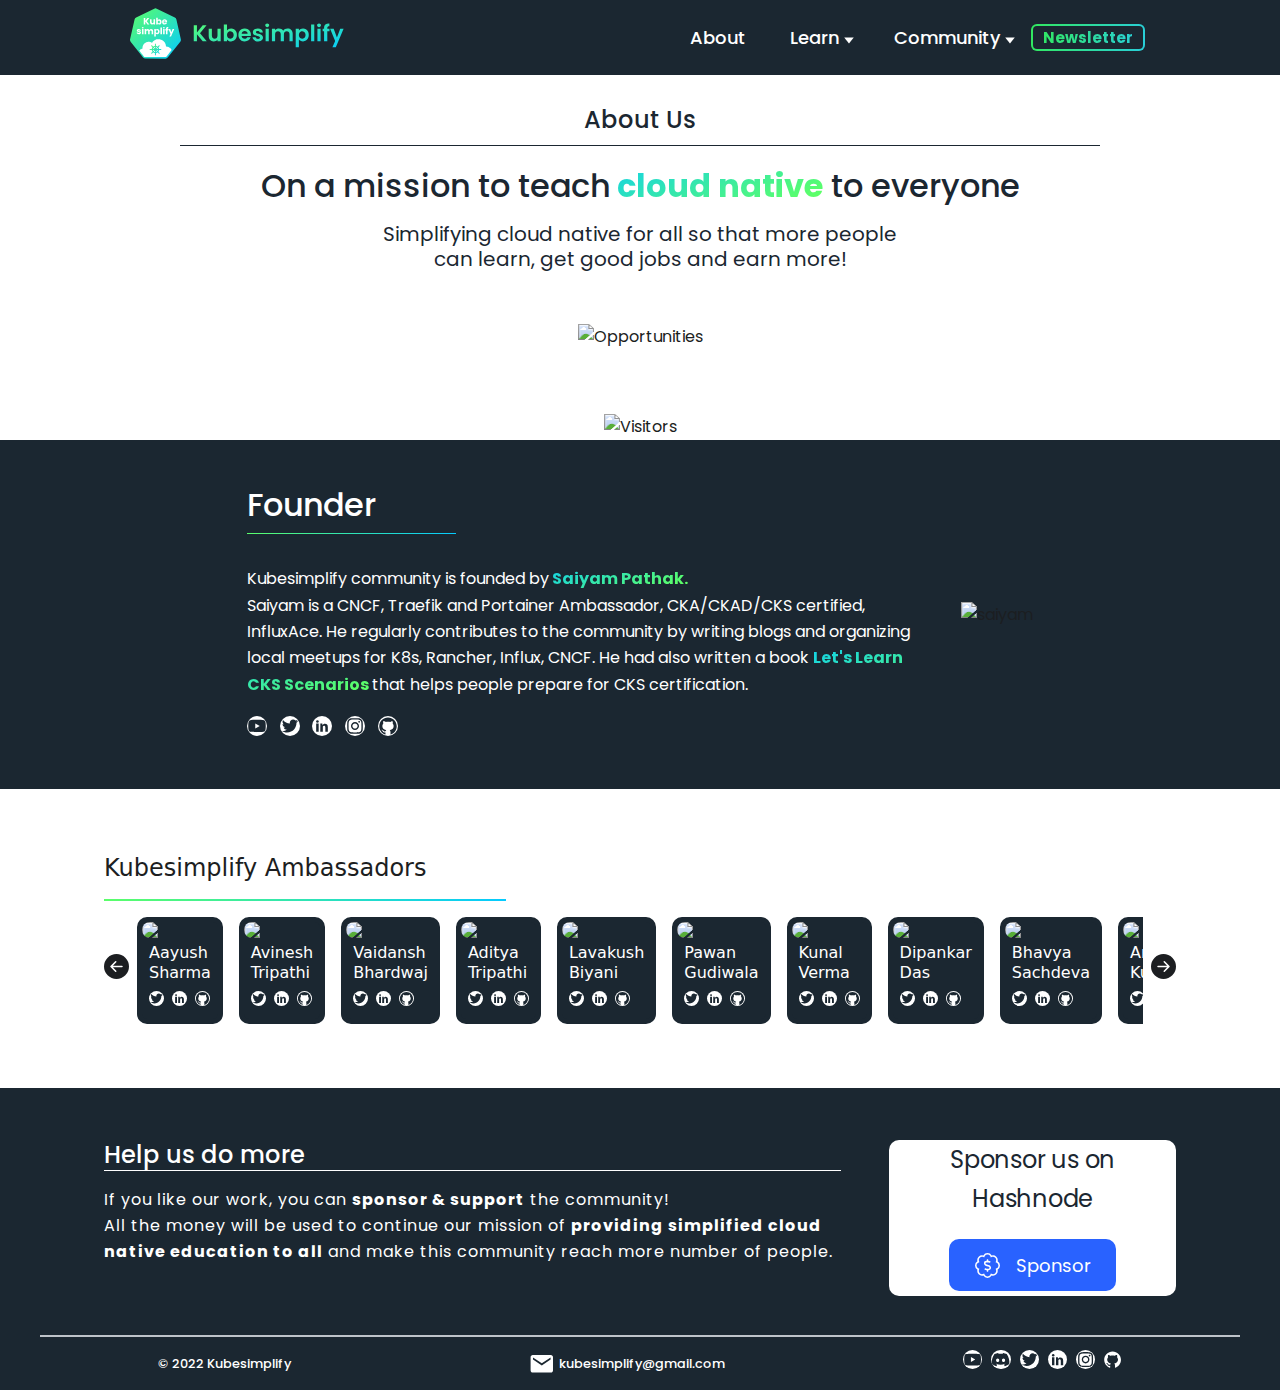
==== commit 4506b188: "deploy: 4e3b11c7a5e55d656e50114fea06278c3d93b244" ====
--- a/about/index.html
+++ b/about/index.html
@@ -4,7 +4,7 @@
 <meta charset="UTF-8">
 <meta name="viewport" content="width=device-width,initial-scale=1">
 <meta name="generator" content="Docusaurus v2.0.0-beta.18">
-<title data-rh="true">Kubesimplify · Simplifying Cloud Native for All</title><meta data-rh="true" name="twitter:card" content="summary_large_image"><meta data-rh="true" property="og:url" content="https://kubesimplify.com/about"><meta data-rh="true" name="docusaurus_locale" content="en"><meta data-rh="true" name="docusaurus_tag" content="default"><meta data-rh="true" name="docsearch:language" content="en"><meta data-rh="true" name="docsearch:docusaurus_tag" content="default"><link data-rh="true" rel="icon" href="/img/favicon.ico"><link data-rh="true" rel="canonical" href="https://kubesimplify.com/about"><link data-rh="true" rel="alternate" href="https://kubesimplify.com/about" hreflang="en"><link data-rh="true" rel="alternate" href="https://kubesimplify.com/about" hreflang="x-default"><link rel="stylesheet" href="/assets/css/styles.d2a60d00.css">
+<title data-rh="true">Kubesimplify · Simplifying Cloud Native for All</title><meta data-rh="true" name="twitter:card" content="summary_large_image"><meta data-rh="true" property="og:url" content="https://kubesimplify.com/about"><meta data-rh="true" name="docusaurus_locale" content="en"><meta data-rh="true" name="docusaurus_tag" content="default"><meta data-rh="true" name="docsearch:language" content="en"><meta data-rh="true" name="docsearch:docusaurus_tag" content="default"><link data-rh="true" rel="icon" href="/img/favicon.ico"><link data-rh="true" rel="canonical" href="https://kubesimplify.com/about"><link data-rh="true" rel="alternate" href="https://kubesimplify.com/about" hreflang="en"><link data-rh="true" rel="alternate" href="https://kubesimplify.com/about" hreflang="x-default"><link rel="stylesheet" href="/assets/css/styles.6714e361.css">
 <link rel="preload" href="/assets/js/runtime~main.4ba5e27d.js" as="script">
 <link rel="preload" href="/assets/js/main.70c69042.js" as="script">
 </head>
--- a/assets/css/styles.6714e361.css
+++ b/assets/css/styles.6714e361.css
@@ -0,0 +1 @@
+@import url(https://fonts.googleapis.com/css2?family=Poppins:wght@200;300;400;500;600;700&display=swap);@import url(https://fonts.googleapis.com/css2?family=Poppins:wght@500&display=swap);@import url(https://fonts.googleapis.com/css2?family=Poppins:wght@100&display=swap);@import url(https://fonts.googleapis.com/css2?family=Poppins:wght@400&display=swap);.container,.row .col{padding:0 var(--ifm-spacing-horizontal);width:100%}.row .col,img{max-width:100%}.markdown>h2,.markdown>h3,.markdown>h4,.markdown>h5,.markdown>h6{margin-bottom:calc(var(--ifm-heading-vertical-rhythm-bottom)*var(--ifm-leading))}pre,table{overflow:auto}blockquote,pre{margin:0 0 var(--ifm-spacing-vertical)}.breadcrumbs__link,.button{transition-timing-function:var(--ifm-transition-timing-default)}.button,code{vertical-align:middle}.button--outline.button--active,.button--outline:active,.button--outline:hover,:root{--ifm-button-color:var(--ifm-font-color-base-inverse)}.avatar__photo,.card,.text--truncate{overflow:hidden}.menu__link:hover,a{transition:color var(--ifm-transition-fast) var(--ifm-transition-timing-default)}.navbar__title,.text--truncate{text-overflow:ellipsis;white-space:nowrap}.button,.dropdown__link,.navbar__title,.text--truncate{white-space:nowrap}.navbar--dark,:root{--ifm-navbar-link-hover-color:var(--ifm-color-primary)}:root,html[data-theme=dark]{--ifm-color-emphasis-500:var(--ifm-color-gray-500)}.admonition-icon svg,.alert__icon svg{fill:var(--ifm-alert-foreground-color)}.markdown li,body{word-wrap:break-word}.menu,.navbar-sidebar,body{overflow-x:hidden}*,.ap_cont_6a_kAdY,.loadingRing_RJI3 div,.newsletter_a_Uoqm{box-sizing:border-box}:root{--ifm-color-scheme:light;--ifm-dark-value:10%;--ifm-darker-value:15%;--ifm-darkest-value:30%;--ifm-light-value:15%;--ifm-lighter-value:30%;--ifm-lightest-value:50%;--ifm-contrast-background-value:90%;--ifm-contrast-foreground-value:70%;--ifm-contrast-background-dark-value:70%;--ifm-contrast-foreground-dark-value:90%;--ifm-color-primary:#3578e5;--ifm-color-secondary:#ebedf0;--ifm-color-success:#00a400;--ifm-color-info:#54c7ec;--ifm-color-warning:#ffba00;--ifm-color-danger:#fa383e;--ifm-color-primary-dark:#306cce;--ifm-color-primary-darker:#2d66c3;--ifm-color-primary-darkest:#2554a0;--ifm-color-primary-light:#538ce9;--ifm-color-primary-lighter:#72a1ed;--ifm-color-primary-lightest:#9abcf2;--ifm-color-primary-contrast-background:#ebf2fc;--ifm-color-primary-contrast-foreground:#102445;--ifm-color-secondary-dark:#d4d5d8;--ifm-color-secondary-darker:#c8c9cc;--ifm-color-secondary-darkest:#a4a6a8;--ifm-color-secondary-light:#eef0f2;--ifm-color-secondary-lighter:#f1f2f5;--ifm-color-secondary-lightest:#f5f6f8;--ifm-color-secondary-contrast-background:#fdfdfe;--ifm-color-secondary-contrast-foreground:#474748;--ifm-color-success-dark:#009400;--ifm-color-success-darker:#008b00;--ifm-color-success-darkest:#007300;--ifm-color-success-light:#26b226;--ifm-color-success-lighter:#4dbf4d;--ifm-color-success-lightest:#80d280;--ifm-color-success-contrast-background:#e6f6e6;--ifm-color-success-contrast-foreground:#003100;--ifm-color-info-dark:#4cb3d4;--ifm-color-info-darker:#47a9c9;--ifm-color-info-darkest:#3b8ba5;--ifm-color-info-light:#6ecfef;--ifm-color-info-lighter:#87d8f2;--ifm-color-info-lightest:#aae3f6;--ifm-color-info-contrast-background:#eef9fd;--ifm-color-info-contrast-foreground:#193c47;--ifm-color-warning-dark:#e6a700;--ifm-color-warning-darker:#d99e00;--ifm-color-warning-darkest:#b38200;--ifm-color-warning-light:#ffc426;--ifm-color-warning-lighter:#ffcf4d;--ifm-color-warning-lightest:#ffdd80;--ifm-color-warning-contrast-background:#fff8e6;--ifm-color-warning-contrast-foreground:#4d3800;--ifm-color-danger-dark:#e13238;--ifm-color-danger-darker:#d53035;--ifm-color-danger-darkest:#af272b;--ifm-color-danger-light:#fb565b;--ifm-color-danger-lighter:#fb7478;--ifm-color-danger-lightest:#fd9c9f;--ifm-color-danger-contrast-background:#ffebec;--ifm-color-danger-contrast-foreground:#4b1113;--ifm-color-white:#fff;--ifm-color-black:#000;--ifm-color-gray-0:var(--ifm-color-white);--ifm-color-gray-100:#f5f6f7;--ifm-color-gray-200:#ebedf0;--ifm-color-gray-300:#dadde1;--ifm-color-gray-400:#ccd0d5;--ifm-color-gray-500:#bec3c9;--ifm-color-gray-600:#8d949e;--ifm-color-gray-700:#606770;--ifm-color-gray-800:#444950;--ifm-color-gray-900:#1c1e21;--ifm-color-gray-1000:var(--ifm-color-black);--ifm-color-emphasis-0:var(--ifm-color-gray-0);--ifm-color-emphasis-100:var(--ifm-color-gray-100);--ifm-color-emphasis-200:var(--ifm-color-gray-200);--ifm-color-emphasis-300:var(--ifm-color-gray-300);--ifm-color-emphasis-400:var(--ifm-color-gray-400);--ifm-color-emphasis-600:var(--ifm-color-gray-600);--ifm-color-emphasis-700:var(--ifm-color-gray-700);--ifm-color-emphasis-800:var(--ifm-color-gray-800);--ifm-color-emphasis-900:var(--ifm-color-gray-900);--ifm-color-emphasis-1000:var(--ifm-color-gray-1000);--ifm-color-content:var(--ifm-color-emphasis-900);--ifm-color-content-inverse:var(--ifm-color-emphasis-0);--ifm-color-content-secondary:#525860;--ifm-background-color:transparent;--ifm-background-surface-color:var(--ifm-color-content-inverse);--ifm-global-border-width:1px;--ifm-global-radius:0.4rem;--ifm-hover-overlay:rgba(0,0,0,.05);--ifm-font-color-base:var(--ifm-color-content);--ifm-font-color-base-inverse:var(--ifm-color-content-inverse);--ifm-font-color-secondary:var(--ifm-color-content-secondary);--ifm-font-family-base:system-ui,-apple-system,Segoe UI,Roboto,Ubuntu,Cantarell,Noto Sans,sans-serif,BlinkMacSystemFont,"Segoe UI",Helvetica,Arial,sans-serif,"Apple Color Emoji","Segoe UI Emoji","Segoe UI Symbol";--ifm-font-family-monospace:SFMono-Regular,Menlo,Monaco,Consolas,"Liberation Mono","Courier New",monospace;--ifm-font-size-base:100%;--ifm-font-weight-light:300;--ifm-font-weight-normal:400;--ifm-font-weight-semibold:500;--ifm-font-weight-bold:700;--ifm-font-weight-base:var(--ifm-font-weight-normal);--ifm-line-height-base:1.65;--ifm-global-spacing:1rem;--ifm-spacing-vertical:var(--ifm-global-spacing);--ifm-spacing-horizontal:var(--ifm-global-spacing);--ifm-transition-fast:200ms;--ifm-transition-slow:400ms;--ifm-transition-timing-default:cubic-bezier(0.08,0.52,0.52,1);--ifm-global-shadow-lw:0 1px 2px 0 rgba(0,0,0,.1);--ifm-global-shadow-md:0 5px 40px rgba(0,0,0,.2);--ifm-global-shadow-tl:0 12px 28px 0 rgba(0,0,0,.2),0 2px 4px 0 rgba(0,0,0,.1);--ifm-z-index-dropdown:3;--ifm-z-index-fixed:5;--ifm-z-index-overlay:6;--ifm-container-width:1140px;--ifm-container-width-xl:1320px;--ifm-code-background:#f6f7f8;--ifm-code-border-radius:var(--ifm-global-radius);--ifm-code-font-size:90%;--ifm-code-padding-horizontal:0.1rem;--ifm-code-padding-vertical:0.1rem;--ifm-pre-background:var(--ifm-color-emphasis-100);--ifm-pre-border-radius:var(--ifm-code-border-radius);--ifm-pre-color:inherit;--ifm-pre-line-height:1.45;--ifm-pre-padding:1rem;--ifm-heading-color:inherit;--ifm-heading-margin-top:0;--ifm-heading-margin-bottom:var(--ifm-spacing-vertical);--ifm-heading-font-family:var(--ifm-font-family-base);--ifm-heading-font-weight:var(--ifm-font-weight-bold);--ifm-heading-line-height:1.25;--ifm-h1-font-size:2rem;--ifm-h2-font-size:1.5rem;--ifm-h3-font-size:1.25rem;--ifm-h4-font-size:1rem;--ifm-h5-font-size:0.875rem;--ifm-h6-font-size:0.85rem;--ifm-image-alignment-padding:1.25rem;--ifm-leading-desktop:1.25;--ifm-leading:calc(var(--ifm-leading-desktop)*1rem);--ifm-list-left-padding:2rem;--ifm-list-margin:1rem;--ifm-list-item-margin:0.25rem;--ifm-list-paragraph-margin:1rem;--ifm-table-cell-padding:0.75rem;--ifm-table-background:transparent;--ifm-table-stripe-background:rgba(0,0,0,.03);--ifm-table-border-width:1px;--ifm-table-border-color:var(--ifm-color-emphasis-300);--ifm-table-head-background:inherit;--ifm-table-head-color:inherit;--ifm-table-head-font-weight:var(--ifm-font-weight-bold);--ifm-table-cell-color:inherit;--ifm-link-color:var(--ifm-color-primary);--ifm-link-decoration:none;--ifm-link-hover-color:var(--ifm-link-color);--ifm-link-hover-decoration:underline;--ifm-paragraph-margin-bottom:var(--ifm-leading);--ifm-blockquote-font-size:var(--ifm-font-size-base);--ifm-blockquote-border-left-width:2px;--ifm-blockquote-padding-horizontal:var(--ifm-spacing-horizontal);--ifm-blockquote-padding-vertical:0;--ifm-blockquote-shadow:none;--ifm-blockquote-color:var(--ifm-color-emphasis-800);--ifm-blockquote-border-color:var(--ifm-color-emphasis-300);--ifm-hr-border-color:var(--ifm-color-emphasis-500);--ifm-hr-border-width:1px;--ifm-hr-margin-vertical:1.5rem;--ifm-scrollbar-size:7px;--ifm-scrollbar-track-background-color:#f1f1f1;--ifm-scrollbar-thumb-background-color:silver;--ifm-scrollbar-thumb-hover-background-color:#a7a7a7;--ifm-alert-background-color:inherit;--ifm-alert-border-color:inherit;--ifm-alert-border-radius:var(--ifm-global-radius);--ifm-alert-border-width:0px;--ifm-alert-border-left-width:5px;--ifm-alert-color:var(--ifm-font-color-base);--ifm-alert-padding-horizontal:var(--ifm-spacing-horizontal);--ifm-alert-padding-vertical:var(--ifm-spacing-vertical);--ifm-alert-shadow:var(--ifm-global-shadow-lw);--ifm-avatar-intro-margin:1rem;--ifm-avatar-intro-alignment:inherit;--ifm-avatar-photo-size-sm:2rem;--ifm-avatar-photo-size-md:3rem;--ifm-avatar-photo-size-lg:4rem;--ifm-avatar-photo-size-xl:6rem;--ifm-badge-background-color:inherit;--ifm-badge-border-color:inherit;--ifm-badge-border-radius:var(--ifm-global-radius);--ifm-badge-border-width:var(--ifm-global-border-width);--ifm-badge-color:var(--ifm-color-white);--ifm-badge-padding-horizontal:calc(var(--ifm-spacing-horizontal)*0.5);--ifm-badge-padding-vertical:calc(var(--ifm-spacing-vertical)*0.25);--ifm-breadcrumb-border-radius:1.5rem;--ifm-breadcrumb-spacing:0.0625rem;--ifm-breadcrumb-color-active:var(--ifm-color-primary);--ifm-breadcrumb-item-background-active:var(--ifm-hover-overlay);--ifm-breadcrumb-padding-horizontal:1rem;--ifm-breadcrumb-padding-vertical:0.5rem;--ifm-breadcrumb-size-multiplier:1;--ifm-breadcrumb-separator:url('data:image/svg+xml;utf8,<svg xmlns="http://www.w3.org/2000/svg" x="0px" y="0px" viewBox="0 0 256 256"><g><g><polygon points="79.093,0 48.907,30.187 146.72,128 48.907,225.813 79.093,256 207.093,128"/></g></g><g></g><g></g><g></g><g></g><g></g><g></g><g></g><g></g><g></g><g></g><g></g><g></g><g></g><g></g><g></g></svg>');--ifm-breadcrumb-separator-filter:none;--ifm-breadcrumb-separator-size:0.5rem;--ifm-breadcrumb-separator-size-multiplier:1.25;--ifm-button-background-color:inherit;--ifm-button-border-color:var(--ifm-button-background-color);--ifm-button-border-width:var(--ifm-global-border-width);--ifm-button-font-weight:var(--ifm-font-weight-bold);--ifm-button-padding-horizontal:1.5rem;--ifm-button-padding-vertical:0.375rem;--ifm-button-size-multiplier:1;--ifm-button-transition-duration:var(--ifm-transition-fast);--ifm-button-border-radius:calc(var(--ifm-global-radius)*var(--ifm-button-size-multiplier));--ifm-button-group-margin:2px;--ifm-card-background-color:var(--ifm-background-surface-color);--ifm-card-border-radius:calc(var(--ifm-global-radius)*2);--ifm-card-horizontal-spacing:var(--ifm-global-spacing);--ifm-card-vertical-spacing:var(--ifm-global-spacing);--ifm-toc-border-color:var(--ifm-color-emphasis-300);--ifm-toc-link-color:var(--ifm-color-content-secondary);--ifm-toc-padding-vertical:0.5rem;--ifm-toc-padding-horizontal:0.5rem;--ifm-dropdown-background-color:var(--ifm-background-surface-color);--ifm-dropdown-font-weight:var(--ifm-font-weight-semibold);--ifm-dropdown-link-color:var(--ifm-font-color-base);--ifm-dropdown-hover-background-color:var(--ifm-hover-overlay);--ifm-footer-background-color:var(--ifm-color-emphasis-100);--ifm-footer-color:inherit;--ifm-footer-link-color:var(--ifm-color-emphasis-700);--ifm-footer-link-hover-color:var(--ifm-color-primary);--ifm-footer-link-horizontal-spacing:0.5rem;--ifm-footer-padding-horizontal:calc(var(--ifm-spacing-horizontal)*2);--ifm-footer-padding-vertical:calc(var(--ifm-spacing-vertical)*2);--ifm-footer-title-color:inherit;--ifm-hero-background-color:var(--ifm-background-surface-color);--ifm-hero-text-color:var(--ifm-color-emphasis-800);--ifm-menu-color:var(--ifm-color-emphasis-700);--ifm-menu-color-active:var(--ifm-color-primary);--ifm-menu-color-background-active:var(--ifm-hover-overlay);--ifm-menu-color-background-hover:var(--ifm-hover-overlay);--ifm-menu-link-padding-horizontal:1rem;--ifm-menu-link-padding-vertical:0.375rem;--ifm-menu-link-sublist-icon:url('data:image/svg+xml;utf8,<svg xmlns="http://www.w3.org/2000/svg" width="16px" height="16px" viewBox="0 0 24 24"><path fill="rgba(0,0,0,0.5)" d="M7.41 15.41L12 10.83l4.59 4.58L18 14l-6-6-6 6z"></path></svg>');--ifm-menu-link-sublist-icon-filter:none;--ifm-navbar-background-color:var(--ifm-background-surface-color);--ifm-navbar-height:3.75rem;--ifm-navbar-item-padding-horizontal:0.75rem;--ifm-navbar-item-padding-vertical:0.25rem;--ifm-navbar-link-color:var(--ifm-font-color-base);--ifm-navbar-link-active-color:var(--ifm-link-color);--ifm-navbar-padding-horizontal:var(--ifm-spacing-horizontal);--ifm-navbar-padding-vertical:calc(var(--ifm-spacing-vertical)*0.5);--ifm-navbar-shadow:var(--ifm-global-shadow-lw);--ifm-navbar-search-input-background-color:var(--ifm-color-emphasis-200);--ifm-navbar-search-input-color:var(--ifm-color-emphasis-800);--ifm-navbar-search-input-placeholder-color:var(--ifm-color-emphasis-500);--ifm-navbar-search-input-icon:url('data:image/svg+xml;utf8,<svg fill="currentColor" xmlns="http://www.w3.org/2000/svg" viewBox="0 0 16 16" height="16px" width="16px"><path d="M6.02945,10.20327a4.17382,4.17382,0,1,1,4.17382-4.17382A4.15609,4.15609,0,0,1,6.02945,10.20327Zm9.69195,4.2199L10.8989,9.59979A5.88021,5.88021,0,0,0,12.058,6.02856,6.00467,6.00467,0,1,0,9.59979,10.8989l4.82338,4.82338a.89729.89729,0,0,0,1.29912,0,.89749.89749,0,0,0-.00087-1.29909Z" /></svg>');--ifm-navbar-sidebar-width:83vw;--ifm-pagination-border-radius:calc(var(--ifm-global-radius)*var(--ifm-pagination-size-multiplier));--ifm-pagination-color-active:var(--ifm-color-primary);--ifm-pagination-font-size:1rem;--ifm-pagination-item-active-background:var(--ifm-hover-overlay);--ifm-pagination-page-spacing:0.0625rem;--ifm-pagination-padding-horizontal:calc(var(--ifm-spacing-horizontal)*1);--ifm-pagination-padding-vertical:calc(var(--ifm-spacing-vertical)*0.25);--ifm-pagination-size-multiplier:1;--ifm-pagination-nav-border-radius:var(--ifm-global-radius);--ifm-pagination-nav-color-hover:var(--ifm-color-primary);--ifm-pills-color-active:var(--ifm-color-primary);--ifm-pills-color-background-active:var(--ifm-hover-overlay);--ifm-pills-spacing:0.0625rem;--ifm-tabs-color:var(--ifm-font-color-secondary);--ifm-tabs-color-active:var(--ifm-color-primary);--ifm-tabs-color-active-border:var(--ifm-tabs-color-active);--ifm-tabs-padding-horizontal:1rem;--ifm-tabs-padding-vertical:1rem;--ifm-tabs-spacing:0.0625rem;--ifm-color-primary:#2e8555;--ifm-color-primary-dark:#29784c;--ifm-color-primary-darker:#277148;--ifm-color-primary-darkest:#205d3b;--ifm-color-primary-light:#33925d;--ifm-color-primary-lighter:#359962;--ifm-color-primary-lightest:#3cad6e;--ifm-code-font-size:95%;--docusaurus-announcement-bar-height:auto;--docusaurus-tag-list-border:var(--ifm-color-emphasis-300);--collapse-button-bg-color-dark:#2e333a;--doc-sidebar-width:300px;--doc-sidebar-hidden-width:30px;--clr-primary:#651fff;--clr-gray:#37474f;--clr-gray-light:#b0bec5}.badge--danger,.badge--info,.badge--primary,.badge--secondary,.badge--success,.badge--warning{--ifm-badge-border-color:var(--ifm-badge-background-color)}.button--link,.button--outline{--ifm-button-background-color:transparent}html{-webkit-font-smoothing:antialiased;-webkit-tap-highlight-color:transparent;text-rendering:optimizelegibility;-webkit-text-size-adjust:100%;text-size-adjust:100%;background-color:var(--ifm-background-color);color:var(--ifm-font-color-base);color-scheme:var(--ifm-color-scheme);font:var(--ifm-font-size-base)/var(--ifm-line-height-base) var(--ifm-font-family-base)}iframe{border:0;color-scheme:auto}.container{margin:0 auto;max-width:var(--ifm-container-width)}.padding-bottom--none,.padding-vert--none{padding-bottom:0!important}.padding-top--none,.padding-vert--none{padding-top:0!important}.padding-horiz--none,.padding-left--none{padding-left:0!important}.padding-horiz--none,.padding-right--none{padding-right:0!important}.container--fluid{max-width:inherit}.row{display:flex;flex-direction:row;flex-wrap:wrap;margin:0 calc(var(--ifm-spacing-horizontal)*-1)}.margin-bottom--none,.margin-vert--none,.markdown>:last-child{margin-bottom:0!important}.margin-top--none,.margin-vert--none{margin-top:0!important}.row .col{--ifm-col-width:100%;flex:1 0;margin-left:0}.row .col[class*=col--]{flex:0 0 var(--ifm-col-width);max-width:var(--ifm-col-width)}.row .col.col--1{--ifm-col-width:8.33333%}.row .col.col--offset-1{margin-left:8.33333%}.row .col.col--2{--ifm-col-width:16.66667%}.row .col.col--offset-2{margin-left:16.66667%}.row .col.col--3{--ifm-col-width:25%}.row .col.col--offset-3{margin-left:25%}.row .col.col--4{--ifm-col-width:33.33333%}.row .col.col--offset-4{margin-left:33.33333%}.row .col.col--5{--ifm-col-width:41.66667%}.row .col.col--offset-5{margin-left:41.66667%}.row .col.col--6{--ifm-col-width:50%}.row .col.col--offset-6{margin-left:50%}.row .col.col--7{--ifm-col-width:58.33333%}.row .col.col--offset-7{margin-left:58.33333%}.row .col.col--8{--ifm-col-width:66.66667%}.row .col.col--offset-8{margin-left:66.66667%}.row .col.col--9{--ifm-col-width:75%}.row .col.col--offset-9{margin-left:75%}.row .col.col--10{--ifm-col-width:83.33333%}.row .col.col--offset-10{margin-left:83.33333%}.row .col.col--11{--ifm-col-width:91.66667%}.row .col.col--offset-11{margin-left:91.66667%}.row .col.col--12{--ifm-col-width:100%}.row .col.col--offset-12{margin-left:100%}.row--no-gutters{margin-left:0;margin-right:0}.margin-horiz--none,.margin-left--none{margin-left:0!important}.margin-horiz--none,.margin-right--none{margin-right:0!important}.row--no-gutters>.col{padding-left:0;padding-right:0}.row--align-top{align-items:flex-start}.row--align-bottom{align-items:flex-end}.menuExternalLink_tcZa,.row--align-center{align-items:center}.row--align-stretch{align-items:stretch}.row--align-baseline{align-items:baseline}.margin--none{margin:0!important}.margin-bottom--xs,.margin-vert--xs{margin-bottom:.25rem!important}.margin-top--xs,.margin-vert--xs{margin-top:.25rem!important}.margin-horiz--xs,.margin-left--xs{margin-left:.25rem!important}.margin-horiz--xs,.margin-right--xs{margin-right:.25rem!important}.margin--xs{margin:.25rem!important}.margin-bottom--sm,.margin-vert--sm{margin-bottom:.5rem!important}.margin-top--sm,.margin-vert--sm{margin-top:.5rem!important}.margin-horiz--sm,.margin-left--sm{margin-left:.5rem!important}.margin-horiz--sm,.margin-right--sm{margin-right:.5rem!important}.margin--sm{margin:.5rem!important}.margin-bottom--md,.margin-vert--md{margin-bottom:1rem!important}.margin-top--md,.margin-vert--md{margin-top:1rem!important}.margin-horiz--md,.margin-left--md{margin-left:1rem!important}.margin-horiz--md,.margin-right--md{margin-right:1rem!important}.margin--md{margin:1rem!important}.margin-bottom--lg,.margin-vert--lg{margin-bottom:2rem!important}.margin-top--lg,.margin-vert--lg{margin-top:2rem!important}.margin-horiz--lg,.margin-left--lg{margin-left:2rem!important}.margin-horiz--lg,.margin-right--lg{margin-right:2rem!important}.margin--lg{margin:2rem!important}.margin-bottom--xl,.margin-vert--xl{margin-bottom:5rem!important}.margin-top--xl,.margin-vert--xl{margin-top:5rem!important}.margin-horiz--xl,.margin-left--xl{margin-left:5rem!important}.margin-horiz--xl,.margin-right--xl{margin-right:5rem!important}.margin--xl{margin:5rem!important}.padding--none{padding:0!important}.padding-bottom--xs,.padding-vert--xs{padding-bottom:.25rem!important}.padding-top--xs,.padding-vert--xs{padding-top:.25rem!important}.padding-horiz--xs,.padding-left--xs{padding-left:.25rem!important}.padding-horiz--xs,.padding-right--xs{padding-right:.25rem!important}.padding--xs{padding:.25rem!important}.padding-bottom--sm,.padding-vert--sm{padding-bottom:.5rem!important}.padding-top--sm,.padding-vert--sm{padding-top:.5rem!important}.padding-horiz--sm,.padding-left--sm{padding-left:.5rem!important}.padding-horiz--sm,.padding-right--sm{padding-right:.5rem!important}.padding--sm{padding:.5rem!important}.padding-bottom--md,.padding-vert--md{padding-bottom:1rem!important}.padding-top--md,.padding-vert--md{padding-top:1rem!important}.padding-horiz--md,.padding-left--md{padding-left:1rem!important}.padding-horiz--md,.padding-right--md{padding-right:1rem!important}.padding--md{padding:1rem!important}.padding-bottom--lg,.padding-vert--lg{padding-bottom:2rem!important}.padding-top--lg,.padding-vert--lg{padding-top:2rem!important}.padding-horiz--lg,.padding-left--lg{padding-left:2rem!important}.padding-horiz--lg,.padding-right--lg{padding-right:2rem!important}.padding--lg{padding:2rem!important}.padding-bottom--xl,.padding-vert--xl{padding-bottom:5rem!important}.padding-top--xl,.padding-vert--xl{padding-top:5rem!important}.padding-horiz--xl,.padding-left--xl{padding-left:5rem!important}.padding-horiz--xl,.padding-right--xl{padding-right:5rem!important}.padding--xl{padding:5rem!important}code{background-color:var(--ifm-code-background);border:.1rem solid rgba(0,0,0,.1);border-radius:var(--ifm-code-border-radius);font-family:var(--ifm-font-family-monospace);font-size:var(--ifm-code-font-size);padding:var(--ifm-code-padding-vertical) var(--ifm-code-padding-horizontal)}a code{color:inherit}pre{background-color:var(--ifm-pre-background);border-radius:var(--ifm-pre-border-radius);color:var(--ifm-pre-color);font:var(--ifm-code-font-size)/var(--ifm-pre-line-height) var(--ifm-font-family-monospace);padding:var(--ifm-pre-padding)}pre code{background-color:initial;border:none;font-size:100%;line-height:inherit;padding:0}kbd{background-color:var(--ifm-color-emphasis-0);border:1px solid var(--ifm-color-emphasis-400);border-radius:.2rem;box-shadow:inset 0 -1px 0 var(--ifm-color-emphasis-400);color:var(--ifm-color-emphasis-800);font:80% var(--ifm-font-family-monospace);padding:.15rem .3rem}h1,h2,h3,h4,h5,h6{color:var(--ifm-heading-color);font-family:var(--ifm-heading-font-family);font-weight:var(--ifm-heading-font-weight);line-height:var(--ifm-heading-line-height);margin:var(--ifm-heading-margin-top) 0 var(--ifm-heading-margin-bottom) 0}h1{font-size:var(--ifm-h1-font-size)}h2{font-size:var(--ifm-h2-font-size)}h3{font-size:var(--ifm-h3-font-size)}h4{font-size:var(--ifm-h4-font-size)}h5{font-size:var(--ifm-h5-font-size)}h6{font-size:var(--ifm-h6-font-size)}img[align=right]{padding-left:var(--image-alignment-padding)}img[align=left]{padding-right:var(--image-alignment-padding)}.markdown{--ifm-h1-vertical-rhythm-top:3;--ifm-h2-vertical-rhythm-top:2;--ifm-h3-vertical-rhythm-top:1.5;--ifm-heading-vertical-rhythm-top:1.25;--ifm-h1-vertical-rhythm-bottom:1.25;--ifm-heading-vertical-rhythm-bottom:1}.markdown:after,.markdown:before{content:"";display:table}.markdown:after{clear:both}.markdown h1:first-child{--ifm-h1-font-size:3rem;margin-bottom:calc(var(--ifm-h1-vertical-rhythm-bottom)*var(--ifm-leading))}.markdown>h2{--ifm-h2-font-size:2rem;margin-top:calc(var(--ifm-h2-vertical-rhythm-top)*var(--ifm-leading))}.markdown>h3{--ifm-h3-font-size:1.5rem;margin-top:calc(var(--ifm-h3-vertical-rhythm-top)*var(--ifm-leading))}.markdown>h4,.markdown>h5,.markdown>h6{margin-top:calc(var(--ifm-heading-vertical-rhythm-top)*var(--ifm-leading))}.markdown>p,.markdown>pre,.markdown>ul{margin-bottom:var(--ifm-leading)}.markdown li>p{margin-top:var(--ifm-list-paragraph-margin)}.markdown li+li{margin-top:var(--ifm-list-item-margin)}ol,ul{margin:0 0 var(--ifm-list-margin);padding-left:var(--ifm-list-left-padding)}ol ol,ul ol{list-style-type:lower-roman}ol ol,ol ul,ul ol,ul ul{margin:0}ol ol ol,ol ul ol,ul ol ol,ul ul ol{list-style-type:lower-alpha}table{border-collapse:collapse;display:block;margin-bottom:var(--ifm-spacing-vertical)}table thead tr{border-bottom:2px solid var(--ifm-table-border-color)}table thead,table tr:nth-child(2n){background-color:var(--ifm-table-stripe-background)}table tr{background-color:var(--ifm-table-background);border-top:var(--ifm-table-border-width) solid var(--ifm-table-border-color)}blockquote,hr{border-style:solid}table td,table th{border:var(--ifm-table-border-width) solid var(--ifm-table-border-color);padding:var(--ifm-table-cell-padding)}table th{background-color:var(--ifm-table-head-background);color:var(--ifm-table-head-color);font-weight:var(--ifm-table-head-font-weight)}table td{color:var(--ifm-table-cell-color)}strong{font-weight:var(--ifm-font-weight-bold)}a{color:var(--ifm-link-color);text-decoration:var(--ifm-link-decoration)}a:hover{color:var(--ifm-link-hover-color);text-decoration:var(--ifm-link-hover-decoration)}.breadcrumbs__link:hover,.button:hover,.text--no-decoration,.text--no-decoration:hover,a:not([href]){text-decoration:none}p{margin:0 0 var(--ifm-paragraph-margin-bottom)}blockquote{border-color:var(--ifm-blockquote-border-color);border-width:0;border-left-width:var(--ifm-blockquote-border-left-width);box-shadow:var(--ifm-blockquote-shadow);color:var(--ifm-blockquote-color);font-size:var(--ifm-blockquote-font-size);padding:var(--ifm-blockquote-padding-vertical) var(--ifm-blockquote-padding-horizontal)}blockquote>:first-child{margin-top:0}blockquote>:last-child{margin-bottom:0}hr{border-color:var(--ifm-hr-border-color);border-width:var(--ifm-hr-border-width);margin:var(--ifm-hr-margin-vertical) 0}.shadow--lw{box-shadow:var(--ifm-global-shadow-lw)!important}.shadow--md{box-shadow:var(--ifm-global-shadow-md)!important}.shadow--tl{box-shadow:var(--ifm-global-shadow-tl)!important}.text--primary{color:var(--ifm-color-primary)}.text--secondary{color:var(--ifm-color-secondary)}.text--success{color:var(--ifm-color-success)}.text--info{color:var(--ifm-color-info)}.text--warning{color:var(--ifm-color-warning)}.text--danger{color:var(--ifm-color-danger)}.text--center{text-align:center}.text--left{text-align:left}.text--justify{text-align:justify}.text--right{text-align:right}.text--capitalize{text-transform:capitalize}.text--lowercase{text-transform:lowercase}.admonition h5,.alert__heading,.text--uppercase{text-transform:uppercase}.text--light{font-weight:var(--ifm-font-weight-light)}.text--normal{font-weight:var(--ifm-font-weight-normal)}.text--semibold{font-weight:var(--ifm-font-weight-semibold)}.text--bold{font-weight:var(--ifm-font-weight-bold)}.text--italic{font-style:italic}.text--break{word-wrap:break-word!important;word-break:break-word!important}.clean-btn{background:none;border:none;color:inherit;cursor:pointer;font-family:inherit;padding:0}.alert,.alert .close{color:var(--ifm-alert-foreground-color)}.alert--primary{--ifm-alert-background-color:var(--ifm-color-primary-contrast-background);--ifm-alert-background-color-highlight:rgba(53,120,229,.15);--ifm-alert-foreground-color:var(--ifm-color-primary-contrast-foreground);--ifm-alert-border-color:var(--ifm-color-primary-dark)}.alert--secondary{--ifm-alert-background-color:var(--ifm-color-secondary-contrast-background);--ifm-alert-background-color-highlight:rgba(235,237,240,.15);--ifm-alert-foreground-color:var(--ifm-color-secondary-contrast-foreground);--ifm-alert-border-color:var(--ifm-color-secondary-dark)}.alert--success{--ifm-alert-background-color:var(--ifm-color-success-contrast-background);--ifm-alert-background-color-highlight:rgba(0,164,0,.15);--ifm-alert-foreground-color:var(--ifm-color-success-contrast-foreground);--ifm-alert-border-color:var(--ifm-color-success-dark)}.alert--info{--ifm-alert-background-color:var(--ifm-color-info-contrast-background);--ifm-alert-background-color-highlight:rgba(84,199,236,.15);--ifm-alert-foreground-color:var(--ifm-color-info-contrast-foreground);--ifm-alert-border-color:var(--ifm-color-info-dark)}.alert--warning{--ifm-alert-background-color:var(--ifm-color-warning-contrast-background);--ifm-alert-background-color-highlight:rgba(255,186,0,.15);--ifm-alert-foreground-color:var(--ifm-color-warning-contrast-foreground);--ifm-alert-border-color:var(--ifm-color-warning-dark)}.alert--danger{--ifm-alert-background-color:var(--ifm-color-danger-contrast-background);--ifm-alert-background-color-highlight:rgba(250,56,62,.15);--ifm-alert-foreground-color:var(--ifm-color-danger-contrast-foreground);--ifm-alert-border-color:var(--ifm-color-danger-dark)}.alert{--ifm-code-background:var(--ifm-alert-background-color-highlight);--ifm-link-color:var(--ifm-alert-foreground-color);--ifm-link-hover-color:var(--ifm-alert-foreground-color);--ifm-link-decoration:underline;--ifm-tabs-color:var(--ifm-alert-foreground-color);--ifm-tabs-color-active:var(--ifm-alert-foreground-color);--ifm-tabs-color-active-border:var(--ifm-alert-border-color);background-color:var(--ifm-alert-background-color);border-color:var(--ifm-alert-border-color);border-style:solid;border-width:var(--ifm-alert-border-width);border-left-width:var(--ifm-alert-border-left-width);border-radius:var(--ifm-alert-border-radius);box-shadow:var(--ifm-alert-shadow);padding:var(--ifm-alert-padding-vertical) var(--ifm-alert-padding-horizontal)}.alert__heading{align-items:center;display:flex;font:700 var(--ifm-h5-font-size)/var(--ifm-heading-line-height) var(--ifm-heading-font-family);margin-bottom:.5rem}.alert__icon{display:inline-flex;margin-right:.4em}.alert__icon svg{stroke:var(--ifm-alert-foreground-color);stroke-width:0}.alert .close{margin:calc(var(--ifm-alert-padding-vertical)*-1) calc(var(--ifm-alert-padding-horizontal)*-1) 0 0;opacity:.75}.alert .close:focus,.alert .close:hover,.hash-link:focus,:hover>.hash-link{opacity:1}.alert a{-webkit-text-decoration-color:var(--ifm-alert-border-color);text-decoration-color:var(--ifm-alert-border-color)}.alert a:hover{text-decoration-thickness:2px}.avatar,.navbar,.navbar>.container,.navbar>.container-fluid{display:flex}.avatar__photo-link{display:block}.avatar__photo{border-radius:50%;height:var(--ifm-avatar-photo-size-md);width:var(--ifm-avatar-photo-size-md)}.avatar__photo--sm{height:var(--ifm-avatar-photo-size-sm);width:var(--ifm-avatar-photo-size-sm)}.avatar__photo--lg{height:var(--ifm-avatar-photo-size-lg);width:var(--ifm-avatar-photo-size-lg)}.avatar__photo--xl{height:var(--ifm-avatar-photo-size-xl);width:var(--ifm-avatar-photo-size-xl)}.card--full-height,.navbar__logo img,body,html{height:100%}.avatar__photo+.avatar__intro{margin-left:var(--ifm-avatar-intro-margin)}.avatar__intro{display:flex;flex:1 1;flex-direction:column;justify-content:center;text-align:var(--ifm-avatar-intro-alignment)}.badge,.breadcrumbs__item,.breadcrumbs__link,.button,.dropdown>.navbar__link:after{display:inline-block}.avatar__name{font:700 var(--ifm-h4-font-size)/var(--ifm-heading-line-height) var(--ifm-font-family-base)}.avatar__subtitle{margin-top:.25rem}.avatar--vertical{--ifm-avatar-intro-alignment:center;--ifm-avatar-intro-margin:0.5rem;align-items:center;flex-direction:column}.avatar--vertical .avatar__intro{margin-left:0}.badge{background-color:var(--ifm-badge-background-color);border:var(--ifm-badge-border-width) solid var(--ifm-badge-border-color);border-radius:var(--ifm-badge-border-radius);color:var(--ifm-badge-color);font-size:75%;font-weight:var(--ifm-font-weight-bold);line-height:1;padding:var(--ifm-badge-padding-vertical) var(--ifm-badge-padding-horizontal)}.badge--primary{--ifm-badge-background-color:var(--ifm-color-primary)}.badge--secondary{--ifm-badge-background-color:var(--ifm-color-secondary);color:var(--ifm-color-black)}.breadcrumbs__link,.button.button--secondary.button--outline:not(.button--active):not(:hover){color:var(--ifm-font-color-base)}.badge--success{--ifm-badge-background-color:var(--ifm-color-success)}.badge--info{--ifm-badge-background-color:var(--ifm-color-info)}.badge--warning{--ifm-badge-background-color:var(--ifm-color-warning)}.badge--danger{--ifm-badge-background-color:var(--ifm-color-danger)}.breadcrumbs{margin-bottom:0;padding-left:0}.breadcrumbs__item:not(:first-child){margin-left:var(--ifm-breadcrumb-spacing)}.breadcrumbs__item:not(:last-child){margin-right:var(--ifm-breadcrumb-spacing)}.breadcrumbs__item:not(:last-child):after{background:var(--ifm-breadcrumb-separator) center;content:" ";display:inline-block;filter:var(--ifm-breadcrumb-separator-filter);height:calc(var(--ifm-breadcrumb-separator-size)*var(--ifm-breadcrumb-size-multiplier)*var(--ifm-breadcrumb-separator-size-multiplier));margin:0 .5rem;opacity:.5;width:calc(var(--ifm-breadcrumb-separator-size)*var(--ifm-breadcrumb-size-multiplier)*var(--ifm-breadcrumb-separator-size-multiplier))}.breadcrumbs__item--active .breadcrumbs__link{color:var(--ifm-breadcrumb-color-active)}.breadcrumbs__item--active .breadcrumbs__link,.breadcrumbs__item:not(.breadcrumbs__item--active):hover .breadcrumbs__link{background:var(--ifm-breadcrumb-item-background-active)}.breadcrumbs__link{border-radius:var(--ifm-breadcrumb-border-radius);font-size:calc(1rem*var(--ifm-breadcrumb-size-multiplier));padding:calc(var(--ifm-breadcrumb-padding-vertical)*var(--ifm-breadcrumb-size-multiplier)) calc(var(--ifm-breadcrumb-padding-horizontal)*var(--ifm-breadcrumb-size-multiplier));transition-duration:var(--ifm-transition-fast);transition-property:background,color}.breadcrumbs--sm{--ifm-breadcrumb-size-multiplier:0.8}.breadcrumbs--lg{--ifm-breadcrumb-size-multiplier:1.2}.button{background-color:var(--ifm-button-background-color);border-color:var(--ifm-button-border-color);border-radius:var(--ifm-button-border-radius);border-style:solid;border-width:var(--ifm-button-border-width);cursor:pointer;font-size:calc(.875rem*var(--ifm-button-size-multiplier));font-weight:var(--ifm-button-font-weight);line-height:1.5;padding:calc(var(--ifm-button-padding-vertical)*var(--ifm-button-size-multiplier)) calc(var(--ifm-button-padding-horizontal)*var(--ifm-button-size-multiplier));text-align:center;transition-duration:var(--ifm-button-transition-duration);transition-property:color,background,border-color;-webkit-user-select:none;user-select:none}.button,.button:hover{color:var(--ifm-button-color)}.button--outline{--ifm-button-color:var(--ifm-button-border-color)}.button--outline:hover{--ifm-button-background-color:var(--ifm-button-border-color)}.button--link{--ifm-button-border-color:transparent;color:var(--ifm-link-color);text-decoration:var(--ifm-link-decoration)}.button--link.button--active,.button--link:active,.button--link:hover{color:var(--ifm-link-hover-color);text-decoration:var(--ifm-link-hover-decoration)}.button.disabled,.button:disabled,.button[disabled]{opacity:.65;pointer-events:none}.button--sm{--ifm-button-size-multiplier:0.8}.button--lg{--ifm-button-size-multiplier:1.35}.button--block{display:block;width:100%}.button.button--secondary{color:var(--ifm-color-gray-900)}.button--primary{--ifm-button-border-color:var(--ifm-color-primary)}.button--primary:not(.button--outline){--ifm-button-background-color:var(--ifm-color-primary)}.button--primary:not(.button--outline):hover{--ifm-button-background-color:var(--ifm-color-primary-dark);--ifm-button-border-color:var(--ifm-color-primary-dark)}.button--primary.button--active,.button--primary:active{--ifm-button-border-color:var(--ifm-color-primary-darker);--ifm-button-background-color:var(--ifm-color-primary-darker);background-color:var(--ifm-color-primary-darker);border-color:var(--ifm-color-primary-darker)}.button--secondary{--ifm-button-border-color:var(--ifm-color-secondary)}.button--secondary:not(.button--outline){--ifm-button-background-color:var(--ifm-color-secondary)}.button--secondary:not(.button--outline):hover{--ifm-button-background-color:var(--ifm-color-secondary-dark);--ifm-button-border-color:var(--ifm-color-secondary-dark)}.button--secondary.button--active,.button--secondary:active{--ifm-button-border-color:var(--ifm-color-secondary-darker);--ifm-button-background-color:var(--ifm-color-secondary-darker);background-color:var(--ifm-color-secondary-darker);border-color:var(--ifm-color-secondary-darker)}.button--success{--ifm-button-border-color:var(--ifm-color-success)}.button--success:not(.button--outline){--ifm-button-background-color:var(--ifm-color-success)}.button--success:not(.button--outline):hover{--ifm-button-background-color:var(--ifm-color-success-dark);--ifm-button-border-color:var(--ifm-color-success-dark)}.button--success.button--active,.button--success:active{--ifm-button-border-color:var(--ifm-color-success-darker);--ifm-button-background-color:var(--ifm-color-success-darker);background-color:var(--ifm-color-success-darker);border-color:var(--ifm-color-success-darker)}.button--info{--ifm-button-border-color:var(--ifm-color-info)}.button--info:not(.button--outline){--ifm-button-background-color:var(--ifm-color-info)}.button--info:not(.button--outline):hover{--ifm-button-background-color:var(--ifm-color-info-dark);--ifm-button-border-color:var(--ifm-color-info-dark)}.button--info.button--active,.button--info:active{--ifm-button-border-color:var(--ifm-color-info-darker);--ifm-button-background-color:var(--ifm-color-info-darker);background-color:var(--ifm-color-info-darker);border-color:var(--ifm-color-info-darker)}.button--warning{--ifm-button-border-color:var(--ifm-color-warning)}.button--warning:not(.button--outline){--ifm-button-background-color:var(--ifm-color-warning)}.button--warning:not(.button--outline):hover{--ifm-button-background-color:var(--ifm-color-warning-dark);--ifm-button-border-color:var(--ifm-color-warning-dark)}.button--warning.button--active,.button--warning:active{--ifm-button-border-color:var(--ifm-color-warning-darker);--ifm-button-background-color:var(--ifm-color-warning-darker);background-color:var(--ifm-color-warning-darker);border-color:var(--ifm-color-warning-darker)}.button--danger{--ifm-button-border-color:var(--ifm-color-danger)}.button--danger:not(.button--outline){--ifm-button-background-color:var(--ifm-color-danger)}.button--danger:not(.button--outline):hover{--ifm-button-background-color:var(--ifm-color-danger-dark);--ifm-button-border-color:var(--ifm-color-danger-dark)}.button--danger.button--active,.button--danger:active{--ifm-button-border-color:var(--ifm-color-danger-darker);--ifm-button-background-color:var(--ifm-color-danger-darker);background-color:var(--ifm-color-danger-darker);border-color:var(--ifm-color-danger-darker)}.button-group{display:inline-flex}.button-group>.button:not(:first-child){border-bottom-left-radius:0;border-top-left-radius:0;margin-left:var(--ifm-button-group-margin)}.button-group>.button:not(:last-child){border-bottom-right-radius:0;border-top-right-radius:0}.button-group>.button--active{z-index:1}.button-group--block{display:flex;justify-content:stretch}.button-group--block>.button{flex-grow:1}.card{background-color:var(--ifm-card-background-color);border-radius:var(--ifm-card-border-radius);box-shadow:var(--ifm-global-shadow-lw);display:flex;flex-direction:column}.card__image{padding-top:var(--ifm-card-vertical-spacing)}.card__image:first-child{padding-top:0}.card__body,.card__footer,.card__header{padding:var(--ifm-card-vertical-spacing) var(--ifm-card-horizontal-spacing)}.card__body:not(:last-child),.card__footer:not(:last-child),.card__header:not(:last-child){padding-bottom:0}.admonition-content>:last-child,.card__body>:last-child,.card__footer>:last-child,.card__header>:last-child,.searchResultItem_U687>h2{margin-bottom:0}.card__footer{margin-top:auto}.table-of-contents{font-size:.8rem;margin-bottom:0;padding:var(--ifm-toc-padding-vertical) 0}.table-of-contents,.table-of-contents ul{list-style:none;padding-left:var(--ifm-toc-padding-horizontal)}.table-of-contents li{margin:var(--ifm-toc-padding-vertical) var(--ifm-toc-padding-horizontal)}.table-of-contents__left-border{border-left:1px solid var(--ifm-toc-border-color)}.table-of-contents__link{color:var(--ifm-toc-link-color);display:block}.table-of-contents__link--active,.table-of-contents__link--active code,.table-of-contents__link:hover,.table-of-contents__link:hover code{color:var(--ifm-color-primary);text-decoration:none}.close{color:var(--ifm-color-black);float:right;font-size:1.5rem;font-weight:var(--ifm-font-weight-bold);line-height:1;opacity:.5;padding:1rem;transition:opacity var(--ifm-transition-fast) var(--ifm-transition-timing-default)}.close:hover{opacity:.7}.close:focus{opacity:.8}.dropdown{display:inline-flex;font-weight:var(--ifm-dropdown-font-weight);position:relative;vertical-align:top}.dropdown--hoverable:hover .dropdown__menu,.dropdown--show .dropdown__menu{opacity:1;transform:translateY(0);visibility:visible}.dropdown--right .dropdown__menu{left:inherit;right:0}.dropdown--nocaret .navbar__link:after{content:none!important}.dropdown__menu{background-color:var(--ifm-dropdown-background-color);border-radius:var(--ifm-global-radius);box-shadow:var(--ifm-global-shadow-md);left:0;list-style:none;max-height:80vh;min-width:10rem;opacity:0;overflow-y:auto;padding:.5rem;position:absolute;top:calc(100% - var(--ifm-navbar-item-padding-vertical) + .3rem);transform:translateY(-.625rem);transition-duration:var(--ifm-transition-fast);transition-property:opacity,transform,visibility;transition-timing-function:var(--ifm-transition-timing-default);visibility:hidden;z-index:var(--ifm-z-index-dropdown)}.menu__caret,.menu__link,.menu__list-item-collapsible{border-radius:.25rem;transition:background var(--ifm-transition-fast) var(--ifm-transition-timing-default)}.dropdown__link{border-radius:.25rem;color:var(--ifm-dropdown-link-color);display:block;font-size:.875rem;margin-top:.2rem;padding:.25rem .5rem}.dropdown__link--active,.dropdown__link:hover{background-color:var(--ifm-dropdown-hover-background-color);color:var(--ifm-dropdown-link-color);text-decoration:none}.dropdown__link--active,.dropdown__link--active:hover{--ifm-dropdown-link-color:var(--ifm-link-color)}.dropdown>.navbar__link:after{border-color:currentcolor transparent;border-style:solid;border-width:.4em .4em 0;content:"";margin-left:.3em;position:relative;top:2px;transform:translateY(-50%)}.footer{background-color:var(--ifm-footer-background-color);color:var(--ifm-footer-color);padding:var(--ifm-footer-padding-vertical) var(--ifm-footer-padding-horizontal)}.footer--dark{--ifm-footer-background-color:#303846;--ifm-footer-color:var(--ifm-footer-link-color);--ifm-footer-link-color:var(--ifm-color-secondary);--ifm-footer-title-color:var(--ifm-color-white)}.footer__links{margin-bottom:1rem}.footer__link-item{color:var(--ifm-footer-link-color);line-height:2}.footer__link-item:hover{color:var(--ifm-footer-link-hover-color)}.footer__link-separator{margin:0 var(--ifm-footer-link-horizontal-spacing)}.footer__logo{margin-top:1rem;max-width:10rem}.footer__title{color:var(--ifm-footer-title-color);font:700 var(--ifm-h4-font-size)/var(--ifm-heading-line-height) var(--ifm-font-family-base);margin-bottom:var(--ifm-heading-margin-bottom)}.menu,.navbar__link{font-weight:var(--ifm-font-weight-semibold)}.footer__item{margin-top:0}.footer__items{list-style:none;margin-bottom:0;padding-left:0}.codeBlockStandalone_csWH,[type=checkbox]{padding:0}.hero{align-items:center;background-color:var(--ifm-hero-background-color);color:var(--ifm-hero-text-color);display:flex;padding:4rem 2rem}.hero--primary{--ifm-hero-background-color:var(--ifm-color-primary);--ifm-hero-text-color:var(--ifm-font-color-base-inverse)}.hero--dark{--ifm-hero-background-color:#303846;--ifm-hero-text-color:var(--ifm-color-white)}.hero__title{font-size:3rem}.hero__subtitle{font-size:1.5rem}.menu__list{list-style:none;margin:0;padding-left:0}.menu__caret,.menu__link{padding:var(--ifm-menu-link-padding-vertical) var(--ifm-menu-link-padding-horizontal)}.menu__list .menu__list{flex:0 0 100%;margin-top:.25rem;padding-left:var(--ifm-menu-link-padding-horizontal)}.menu__list-item:not(:first-child){margin-top:.25rem}.menu__list-item--collapsed .menu__list{height:0;overflow:hidden}.details_lb9f[data-collapsed=false].isBrowser_bmU9>summary:before,.details_lb9f[open]:not(.isBrowser_bmU9)>summary:before,.menu__list-item--collapsed .menu__caret:before,.menu__list-item--collapsed .menu__link--sublist:after{transform:rotate(90deg)}.menu__list-item-collapsible{display:flex;flex-wrap:wrap;position:relative}.menu__caret:hover,.menu__link:hover,.menu__list-item-collapsible--active,.menu__list-item-collapsible:hover{background:var(--ifm-menu-color-background-hover)}.menu__list-item-collapsible .menu__link--active,.menu__list-item-collapsible .menu__link:hover{background:none!important}.menu__caret,.menu__link{display:flex}.menu__link{color:var(--ifm-menu-color);flex:1;line-height:1.25}.menu__link:hover{color:var(--ifm-menu-color);text-decoration:none}.menu__caret:before,.menu__link--sublist-caret:after{height:1.25rem;transform:rotate(180deg);transition:transform var(--ifm-transition-fast) linear;width:1.25rem;content:"";filter:var(--ifm-menu-link-sublist-icon-filter)}.menu__link--sublist-caret{justify-content:space-between}.menu__link--sublist-caret:after{background:var(--ifm-menu-link-sublist-icon) 50%/2rem 2rem;min-width:1.25rem}.menu__link--active,.menu__link--active:hover{color:var(--ifm-menu-color-active)}.navbar__brand,.navbar__link{color:var(--ifm-navbar-link-color)}.menu__link--active:not(.menu__link--sublist){background-color:var(--ifm-menu-color-background-active)}.menu__caret{margin-left:.1rem}.menu__caret:before{background:var(--ifm-menu-link-sublist-icon) 50%/2rem 2rem}.navbar--dark,html[data-theme=dark]{--ifm-menu-link-sublist-icon-filter:invert(100%) sepia(94%) saturate(17%) hue-rotate(223deg) brightness(104%) contrast(98%)}.navbar{background-color:var(--ifm-navbar-background-color);box-shadow:var(--ifm-navbar-shadow);height:var(--ifm-navbar-height);padding:var(--ifm-navbar-padding-vertical) var(--ifm-navbar-padding-horizontal)}.navbar--fixed-top{position:-webkit-sticky;position:sticky;top:0;z-index:var(--ifm-z-index-fixed)}.navbar-sidebar,.navbar-sidebar__backdrop{bottom:0;opacity:0;position:fixed;transition-timing-function:ease-in-out;top:0;left:0;visibility:hidden}.navbar__inner{display:flex;flex-wrap:wrap;justify-content:space-between;width:100%}.navbar__brand{align-items:center;display:flex;margin-right:1rem;min-width:0}.navbar__brand:hover{color:var(--ifm-navbar-link-hover-color);text-decoration:none}.navbar__title{flex:1 1 auto;overflow:hidden}.navbar__toggle{display:none;margin-right:.5rem}.navbar__logo{flex:0 0 auto;height:2rem;margin-right:.5rem}.navbar__items{align-items:center;display:flex;flex:1;min-width:0}.navbar__items--center{flex:0 0 auto}.navbar__items--center .navbar__brand{margin:0}.application_GUtE>div,.navbar__items--center+.navbar__items--right{flex:1}.navbar__items--right{flex:0 0 auto;justify-content:flex-end}.navbar__items--right>:last-child{padding-right:0}.navbar__item{display:inline-block;padding:var(--ifm-navbar-item-padding-vertical) var(--ifm-navbar-item-padding-horizontal)}#nprogress,.navbar__item.dropdown .navbar__link:not([href]){pointer-events:none}.navbar__link--active,.navbar__link:hover{color:var(--ifm-navbar-link-hover-color);text-decoration:none}.navbar--dark,.navbar--primary{--ifm-menu-color:var(--ifm-color-gray-300);--ifm-navbar-link-color:var(--ifm-color-gray-100);--ifm-navbar-search-input-background-color:hsla(0,0%,100%,.1);--ifm-navbar-search-input-placeholder-color:hsla(0,0%,100%,.5);color:var(--ifm-color-white)}.navbar--dark{--ifm-navbar-background-color:#242526;--ifm-menu-color-background-active:hsla(0,0%,100%,.05);--ifm-navbar-search-input-color:var(--ifm-color-white)}.navbar--primary{--ifm-navbar-background-color:var(--ifm-color-primary);--ifm-navbar-link-hover-color:var(--ifm-color-white);--ifm-menu-color-active:var(--ifm-color-white);--ifm-navbar-search-input-color:var(--ifm-color-emphasis-500)}.navbar__search-input{-webkit-appearance:none;appearance:none;background:var(--ifm-navbar-search-input-background-color) var(--ifm-navbar-search-input-icon) no-repeat .75rem center/1rem 1rem;border:none;border-radius:2rem;color:var(--ifm-navbar-search-input-color);cursor:text;display:inline-block;font-size:.9rem;height:2rem;padding:0 .5rem 0 2.25rem;width:12.5rem}.navbar__search-input::placeholder{color:var(--ifm-navbar-search-input-placeholder-color)}.navbar-sidebar{background-color:var(--ifm-navbar-background-color);box-shadow:var(--ifm-global-shadow-md);transform:translate3d(-100%,0,0);transition-duration:.25s;transition-property:opacity,visibility,transform;width:var(--ifm-navbar-sidebar-width)}.navbar-sidebar--show .navbar-sidebar,.navbar-sidebar__items{transform:translateZ(0)}.navbar-sidebar--show .navbar-sidebar,.navbar-sidebar--show .navbar-sidebar__backdrop{opacity:1;visibility:visible}.navbar-sidebar__backdrop{background-color:rgba(0,0,0,.6);right:0;transition-duration:.1s;transition-property:opacity,visibility}.navbar-sidebar__brand{align-items:center;box-shadow:var(--ifm-navbar-shadow);display:flex;flex:1;height:var(--ifm-navbar-height);padding:var(--ifm-navbar-padding-vertical) var(--ifm-navbar-padding-horizontal)}.navbar-sidebar__items{display:flex;height:calc(100% - var(--ifm-navbar-height));transition:transform var(--ifm-transition-fast) ease-in-out}.navbar-sidebar__items--show-secondary{transform:translate3d(calc((var(--ifm-navbar-sidebar-width))*-1),0,0)}.navbar-sidebar__item{flex-shrink:0;padding:.5rem;width:calc(var(--ifm-navbar-sidebar-width))}.navbar-sidebar__back{background:var(--ifm-menu-color-background-active);font-size:15px;font-weight:var(--ifm-button-font-weight);margin:0 0 .2rem -.5rem;padding:.6rem 1.5rem;position:relative;text-align:left;top:-.5rem;width:calc(100% + 1rem)}.navbar-sidebar__close{display:flex;margin-left:auto}.pagination__item,.pagination__link{display:inline-block}.pagination{font-size:var(--ifm-pagination-font-size);padding-left:0}.pagination--sm{--ifm-pagination-font-size:0.8rem;--ifm-pagination-padding-horizontal:0.8rem;--ifm-pagination-padding-vertical:0.2rem}.pagination--lg{--ifm-pagination-font-size:1.2rem;--ifm-pagination-padding-horizontal:1.2rem;--ifm-pagination-padding-vertical:0.3rem}.pagination__item:not(:first-child){margin-left:var(--ifm-pagination-page-spacing)}.pagination__item:not(:last-child){margin-right:var(--ifm-pagination-page-spacing)}.pagination__item>span{padding:var(--ifm-pagination-padding-vertical)}.pagination__item--active .pagination__link{color:var(--ifm-pagination-color-active)}.pagination__item--active .pagination__link,.pagination__item:not(.pagination__item--active):hover .pagination__link{background:var(--ifm-pagination-item-active-background)}.pagination__item--disabled,.pagination__item[disabled]{opacity:.25;pointer-events:none}.pagination__link{border-radius:var(--ifm-pagination-border-radius);color:var(--ifm-font-color-base);padding:var(--ifm-pagination-padding-vertical) var(--ifm-pagination-padding-horizontal);transition:background var(--ifm-transition-fast) var(--ifm-transition-timing-default)}.hp_cont_1_btn_rgj_ a,.hp_cont_4_btn1_uP6i a,.hp_cont_5_btn1_XLqg a,.hp_cont_6_btn1__ASf a,.navbar_about_start_YQFC a,.pagination__link:hover,a,a:hover{text-decoration:none}.footer_mail_Ru02,.pagination-nav{display:flex}.pagination-nav__item{display:flex;flex:1 50%;max-width:50%}.pagination-nav__item--next{text-align:right}.pagination-nav__item+.pagination-nav__item{margin-left:var(--ifm-spacing-horizontal)}.pagination-nav__link{border:1px solid var(--ifm-color-emphasis-300);border-radius:var(--ifm-pagination-nav-border-radius);flex-grow:1;line-height:var(--ifm-heading-line-height);padding:var(--ifm-global-spacing);transition:border-color var(--ifm-transition-fast) var(--ifm-transition-timing-default)}.pagination-nav__link:hover{border-color:var(--ifm-pagination-nav-color-hover);text-decoration:none}.pagination-nav__label{font-size:var(--ifm-h4-font-size);font-weight:var(--ifm-heading-font-weight);word-break:break-word}.pagination-nav__item:first-child .pagination-nav__label:before{content:"« "}.pagination-nav__item--next .pagination-nav__label:after{content:" »"}.pagination-nav__sublabel{color:var(--ifm-color-content-secondary);font-size:var(--ifm-h5-font-size);font-weight:var(--ifm-font-weight-semibold);margin-bottom:.25rem}.pills,.tabs{font-weight:var(--ifm-font-weight-bold)}.pills{padding-left:0}.pills__item{border-radius:.5rem;cursor:pointer;display:inline-block;padding:.25rem 1rem;transition:background var(--ifm-transition-fast) var(--ifm-transition-timing-default)}.pills__item--active{background:var(--ifm-pills-color-background-active);color:var(--ifm-pills-color-active)}.pills__item:not(.pills__item--active):hover{background-color:var(--ifm-pills-color-background-active)}.pills__item:not(:first-child){margin-left:var(--ifm-pills-spacing)}.pills__item:not(:last-child){margin-right:var(--ifm-pills-spacing)}.docItemContainer_vinB article>:first-child,.docItemContainer_vinB header+*,.pills__item+.pills__item{margin-top:0}.pills--block{display:flex;justify-content:stretch}.pills--block .pills__item{flex-grow:1;text-align:center}.tabs{color:var(--ifm-tabs-color);display:flex;margin-bottom:0;overflow-x:auto;padding-left:0}.tabs__item{border-bottom:3px solid transparent;border-radius:var(--ifm-global-radius);cursor:pointer;display:inline-flex;padding:var(--ifm-tabs-padding-vertical) var(--ifm-tabs-padding-horizontal);transition:background-color var(--ifm-transition-fast) var(--ifm-transition-timing-default)}.tabs__item--active{border-bottom-color:var(--ifm-tabs-color-active-border);border-bottom-left-radius:0;border-bottom-right-radius:0;color:var(--ifm-tabs-color-active)}.tabs__item:hover{background-color:var(--ifm-hover-overlay)}.tabs--block{justify-content:stretch}.tabs--block .tabs__item{flex-grow:1;justify-content:center}html[data-theme=dark]{--ifm-color-scheme:dark;--ifm-color-emphasis-0:var(--ifm-color-gray-1000);--ifm-color-emphasis-100:var(--ifm-color-gray-900);--ifm-color-emphasis-200:var(--ifm-color-gray-800);--ifm-color-emphasis-300:var(--ifm-color-gray-700);--ifm-color-emphasis-400:var(--ifm-color-gray-600);--ifm-color-emphasis-600:var(--ifm-color-gray-400);--ifm-color-emphasis-700:var(--ifm-color-gray-300);--ifm-color-emphasis-800:var(--ifm-color-gray-200);--ifm-color-emphasis-900:var(--ifm-color-gray-100);--ifm-color-emphasis-1000:var(--ifm-color-gray-0);--ifm-background-color:#18191a;--ifm-background-surface-color:#242526;--ifm-hover-overlay:hsla(0,0%,100%,.05);--ifm-color-content-secondary:#fff;--ifm-breadcrumb-separator-filter:invert(64%) sepia(11%) saturate(0%) hue-rotate(149deg) brightness(99%) contrast(95%);--ifm-code-background:#333437;--ifm-scrollbar-track-background-color:#444;--ifm-scrollbar-thumb-background-color:#686868;--ifm-scrollbar-thumb-hover-background-color:#7a7a7a;--ifm-table-stripe-background:hsla(0,0%,100%,.07);--ifm-color-primary-contrast-background:#102445;--ifm-color-primary-contrast-foreground:#ebf2fc;--ifm-color-secondary-contrast-background:#474748;--ifm-color-secondary-contrast-foreground:#fdfdfe;--ifm-color-success-contrast-background:#003100;--ifm-color-success-contrast-foreground:#e6f6e6;--ifm-color-info-contrast-background:#193c47;--ifm-color-info-contrast-foreground:#eef9fd;--ifm-color-warning-contrast-background:#4d3800;--ifm-color-warning-contrast-foreground:#fff8e6;--ifm-color-danger-contrast-background:#4b1113;--ifm-color-danger-contrast-foreground:#ffebec}.admonition h5{margin-bottom:8px;margin-top:0}.admonition-icon{display:inline-block;margin-right:.4em;vertical-align:middle}.admonition-icon svg{stroke-width:0;stroke:var(--ifm-alert-foreground-color);display:inline-block;height:22px;width:22px}.admonition{margin-bottom:1em}[data-theme=dark]{--ifm-color-primary:#25c2a0;--ifm-color-primary-dark:#21af90;--ifm-color-primary-darker:#1fa588;--ifm-color-primary-darkest:#1a8870;--ifm-color-primary-light:#29d5b0;--ifm-color-primary-lighter:#32d8b4;--ifm-color-primary-lightest:#4fddbf}.docusaurus-highlight-code-line{background-color:rgba(0,0,0,.1);display:block;margin:0 calc(var(--ifm-pre-padding)*-1);padding:0 var(--ifm-pre-padding)}[data-theme=dark] .docusaurus-highlight-code-line{background-color:rgba(0,0,0,.3)}#nprogress .bar{background:#29d;height:2px;left:0;position:fixed;top:0;width:100%;z-index:8}#nprogress .peg{box-shadow:0 0 10px #29d,0 0 5px #29d;height:100%;opacity:1;position:absolute;right:0;transform:rotate(3deg) translateY(-4px);width:100px}#docusaurus-base-url-issue-banner-container{display:none}.details_lb9f{--docusaurus-details-summary-arrow-size:0.38rem;--docusaurus-details-transition:transform 200ms ease;--docusaurus-details-decoration-color:grey}.details_lb9f>summary{cursor:pointer;list-style:none;padding-left:1rem;position:relative}.details_lb9f>summary::-webkit-details-marker{display:none}.details_lb9f>summary:before{border-color:transparent transparent transparent var(--docusaurus-details-decoration-color);border-style:solid;border-width:var(--docusaurus-details-summary-arrow-size);content:"";left:0;position:absolute;top:.45rem;transform:rotate(0);transform-origin:calc(var(--docusaurus-details-summary-arrow-size)/2) 50%;transition:var(--docusaurus-details-transition)}.collapsibleContent_i85q{border-top:1px solid var(--docusaurus-details-decoration-color);margin-top:1rem;padding-top:1rem}body:not(.navigation-with-keyboard) :not(input):focus{outline:0}.skipToContent_ZgBM{background-color:var(--ifm-background-surface-color);color:var(--ifm-color-emphasis-900);left:100%;padding:calc(var(--ifm-global-spacing)/2) var(--ifm-global-spacing);position:fixed;top:1rem;z-index:calc(var(--ifm-z-index-fixed) + 1)}.skipToContent_ZgBM:focus{box-shadow:var(--ifm-global-shadow-md);left:1rem}.announcementBar_IbjG{align-items:center;background-color:var(--ifm-color-white);border-bottom:1px solid var(--ifm-color-emphasis-100);color:var(--ifm-color-black);display:flex;height:var(--docusaurus-announcement-bar-height)}.collapseSidebarButton_FykI,.docSidebarContainer_rKC_,.mobile_menu_icon_Fa9_,.sidebarLogo_YUvz,.themedImage_W2Cr,html[data-announcement-bar-initially-dismissed=true] .announcementBar_IbjG{display:none}.announcementBarPlaceholder_NC_W{flex:0 0 10px}.announcementBarClose_FG1z{align-self:stretch;flex:0 0 30px;line-height:0;padding:0}.announcementBarContent_KsVm{flex:1 1 auto;font-size:85%;padding:5px 0;text-align:center}.announcementBarContent_KsVm a{color:inherit;text-decoration:underline}.navbar_MONK{position:-webkit-sticky;position:sticky;top:0;z-index:7}.navbar_positioning_acLH{align-items:center;background-color:#1b2731;display:flex;justify-content:space-around}.logo_Ufb2{padding-top:-10%;width:75%}.navbar_links_MM_M{align-items:center;display:flex;justify-content:flex-end;list-style:none;margin:0;padding:0}.about_EDNz,.community_y3Jf,.contact_tB4D,.learn_s8LK,.navbarbutton_5u1I{cursor:pointer;font-size:18px;margin:0 5px;padding:0 10px;text-decoration:none}.navbar_about_word_lRhf,.navbar_newsletter_content_SuxA{color:#fff;font-family:Poppins;font-style:normal;font-weight:500}.navbar_about_word_lRhf:hover,.navbar_contact_word_B9E2:hover,.navbar_dropdown_content_HFwf a:hover{color:#7fffd4}.navbar_about_ff22,.navbar_contact_CVHh,.next_btn_beOS,.previous_btn_zKdH{cursor:pointer}.navbar_community_word_Sa6q{color:#fff;font-family:Poppins;font-size:18px;font-style:normal;font-weight:500}.content_oHCg,.navbar_dropdown_gBCg{width:70%}.navbar_contact_word_B9E2,.navbar_learn_word_DjJS{color:#fff;font-family:Poppins;font-size:20px;font-style:normal;font-weight:500}.navbar_dropdown_content_HFwf{background-color:#1b2731;border-radius:5px;box-shadow:0 8px 16px 0 rgba(0,0,0,.2);display:none;font-weight:500;position:absolute;z-index:1}.navbar_dropdown_content_HFwf a{color:#fff;display:block;float:none;font-family:Poppins;font-size:1vw;font-weight:500;padding:12px 16px;text-decoration:none}.navbar_dropbtn_lrWS{color:#000}.navbar_dropdown_gBCg .navbar_dropbtn_lrWS{background-color:inherit;border:none;color:#fff;font-family:Poppins;font-size:18px;font-weight:500;margin:0 0 0 10px;outline:0;width:140%}.navbar_dropdown_gBCg:hover .navbar_dropdown_content_HFwf,.tocCollapsibleContent_MpvI a{display:block}.navbarbutton_5u1I{background-image:linear-gradient(hsla(0,0%,100%,0),hsla(0,0%,100%,0)),linear-gradient(95.81deg,#34ef42 -23.83%,#27c9f4 121.82%);background-origin:border-box;border:2px solid transparent;border-radius:6px;box-shadow:inset 2px 900px 1px #1b2731;font-family:Poppins;font-size:15px}.navbar_text_JL4G{-webkit-text-fill-color:transparent;background:linear-gradient(94.9deg,#34ef42 -32.68%,#27c9f4 130.84%);-webkit-background-clip:text;font-weight:700}.navbar_blog_design_fTgL,.navbar_contri_designs_NedG,.navbar_workshops_designs_Jcky{border-top:1px solid #fff}.footer_xBL4{background:#1b2731;position:relative}.footer_upper_mQde{display:flex;flex-direction:row;gap:3rem;margin:auto;max-width:1200px;padding:4vw 5vw 2vw}.title_NItk{border-bottom:1px solid;border-image-slice:1;color:#fff;font-family:Poppins;font-weight:500}.sponsors_content_hbIG{color:#fff;font-family:Poppins;letter-spacing:1px}.sponsors_card_Uvsf{align-items:center;background:#fff;border-radius:10px;display:flex;flex-direction:column;justify-content:center}.sponsors_card_title_IkS_{color:#1b2731;font-family:Poppins;font-size:1.5rem;font-style:bolder;font-weight:400;letter-spacing:-.01em;text-align:center}.sponsor_hashnode_E2qa{align-items:center;background:#2962ff;border:none;border-radius:10px;color:#fff;cursor:pointer;display:flex;font-size:large;gap:1rem;margin:auto auto 5px;padding:1vw 2vw;transition:.3s}.end_first_OBE7,.mail_title_H_96{color:#fff;font-size:1vw;font-style:normal;font-weight:500;font-family:Poppins}.sponsor_hashnode_E2qa:hover{background:#1750ef}.logo_fYHz{height:25px;width:25px}.hr_xO8t{background:#fff;height:1px;position:relative}.footer_lower_irt2,.hr_xO8t{margin:1vw auto;max-width:1200px}.footer_lower_irt2{align-items:center;display:flex;justify-content:space-around}.footer_mail_Ru02 *{margin:auto .2vw}.footer_mail_Ru02 a:hover{color:#fff;text-decoration:none}.mail_logo_pVq9{color:#fff;cursor:pointer;height:2vw;width:2vw}.mail_title_H_96{cursor:pointer;text-align:justify}.group_logo_KhZO{width:-webkit-fit-content;width:-moz-fit-content;width:fit-content}.social1_pt2Y{margin-right:0;margin-top:-10%}.social1_pt2Y,.social2_Ltn5{background:#fff;border-radius:11px;color:#1b2731;height:1.5vw;width:1.5vw}.social2_Ltn5{margin-left:9px}.social3_N1sl{color:#fff;height:1.5vw;margin-left:8px;width:1.5vw}#__docusaurus{display:flex;flex-direction:column;min-height:100%}.main-wrapper{flex:1 0 auto}.docusaurus-mt-lg{margin-top:3rem}.iconEdit_dcUD{margin-right:.3em;vertical-align:sub}.tag_hD8n{border:1px solid var(--docusaurus-tag-list-border);transition:border var(--ifm-transition-fast)}.tag_hD8n:hover{--docusaurus-tag-list-border:var(--ifm-link-color);text-decoration:none}.tagRegular_D6E_{border-radius:.5rem;font-size:90%;padding:.3rem .5rem}.tagWithCount_i0QQ{align-items:center;border-left:0;display:flex;padding:0 .5rem 0 1rem;position:relative}.tagWithCount_i0QQ:after,.tagWithCount_i0QQ:before{border:1px solid var(--docusaurus-tag-list-border);content:"";position:absolute;top:50%;transition:inherit}.tagWithCount_i0QQ:before{border-bottom:0;border-right:0;height:1.18rem;right:100%;transform:translate(50%,-50%) rotate(-45deg);width:1.18rem}.tagWithCount_i0QQ:after{border-radius:50%;height:.5rem;left:0;transform:translateY(-50%);width:.5rem}.tagWithCount_i0QQ span{background:var(--ifm-color-secondary);border-radius:var(--ifm-global-radius);color:var(--ifm-color-black);font-size:.7rem;line-height:1.2;margin-left:.3rem;padding:.1rem .4rem}.tags_XVD_{display:inline}.tag_JSN8{display:inline-block;margin:0 .4rem .5rem 0}.lastUpdated_foO9{font-size:smaller;font-style:italic;margin-top:.2rem}.loadingRing_RJI3{display:inline-block;height:20px;opacity:var(--search-local-loading-icon-opacity,.5);position:relative;width:20px}.loadingRing_RJI3 div{animation:1.2s cubic-bezier(.5,0,.5,1) infinite a;border:2px solid var(--search-load-loading-icon-color,var(--ifm-navbar-search-input-color));border-color:var(--search-load-loading-icon-color,var(--ifm-navbar-search-input-color)) transparent transparent transparent;border-radius:50%;display:block;height:16px;margin:2px;position:absolute;width:16px}.loadingRing_RJI3 div:first-child{animation-delay:-.45s}.loadingRing_RJI3 div:nth-child(2){animation-delay:-.3s}.loadingRing_RJI3 div:nth-child(3){animation-delay:-.15s}@keyframes a{0%{transform:rotate(0)}to{transform:rotate(1turn)}}.searchQueryInput_CFBF{background:var(--ifm-background-color);border:var(--ifm-global-border-width) solid var(--ifm-color-content-secondary);border-radius:var(--ifm-global-radius);color:var(--ifm-font-color-base);font-size:var(--ifm-font-size-base);margin-bottom:1rem;padding:.5rem;width:100%}.searchResultItem_U687{border-bottom:1px solid #dfe3e8;padding:1rem 0}.searchResultItemPath_uIbk{color:var(--ifm-color-content-secondary);font-size:.8rem;margin:.5rem 0 0}.searchResultItemSummary_oZHr{font-style:italic;margin:.5rem 0 0}[data-theme=dark] .themedImage--dark_oUvU,[data-theme=light] .themedImage--light_TfLj{display:initial}.iconExternalLink_I5OW{margin-left:.3rem}*,body{margin:0}.backToTopButton_RiI4{background-color:var(--ifm-color-emphasis-200);border-radius:50%;bottom:1.3rem;box-shadow:var(--ifm-global-shadow-lw);height:3rem;opacity:0;position:fixed;right:1.3rem;transform:scale(0);transition:all var(--ifm-transition-fast) var(--ifm-transition-timing-default);visibility:hidden;width:3rem;z-index:calc(var(--ifm-z-index-fixed) - 1)}.header_CgSb,.speakerContainer_lH2u{box-shadow:0 5px 10px rgba(0,0,0,.15)}.backToTopButton_RiI4:after{background-color:var(--ifm-color-emphasis-1000);content:" ";display:inline-block;height:100%;-webkit-mask:var(--ifm-menu-link-sublist-icon) 50%/2rem 2rem no-repeat;mask:var(--ifm-menu-link-sublist-icon) 50%/2rem 2rem no-repeat;width:100%}.backToTopButtonShow_ssHd{opacity:1;transform:scale(1);visibility:visible}.docMainContainer_TCnq,.docPage_P2Lg{display:flex;width:100%}*{font-family:Poppins;padding:0}.liveworkshop_Cjo1{background:linear-gradient(135deg,#5cff68,#05caff);background-repeat:no-repeat;margin:0;min-height:120vh;padding:0}.navbar_uBu2{background-color:#1b2731;display:flex;height:70px;justify-content:center;position:-webkit-sticky;position:sticky;top:0;z-index:7}.navbar_uBu2>a{align-items:center;display:flex}::-webkit-scrollbar{width:11px}::-webkit-scrollbar-track{background-color:initial}::-webkit-scrollbar-thumb{background-clip:content-box;background-color:#4c4c4c;border:3px solid transparent;border-radius:20px}::-webkit-scrollbar-thumb:hover{background-color:#7d7d7d}.container_j7RA{display:flex;justify-content:center;margin-bottom:25px;margin-top:50px;padding:0 90px}.header_CgSb{background-color:#fff;border-radius:5px;margin-bottom:50px;max-width:800px;padding:25px 30px}.title_CojX{display:inline-block;font-size:1rem}.title_CojX h1{font-size:1.8rem}.title_CojX:after{background:linear-gradient(135deg,#5cff68,#05caff);border-radius:5px;content:" ";display:block;height:4px;margin-bottom:15px;margin-top:8px;width:calc(100% + 25px)}.bullet_points_UXbO{padding-left:1.5rem;padding-top:1rem;text-align:left}.video_nYQd{border:2px solid #000}.wrapper_flex_m0Ko{align-items:center;display:flex;flex-wrap:wrap;justify-content:center}.speakerContainer_lH2u{background-color:#fff;border-radius:1rem;margin-inline:1.1%;margin-bottom:25px;min-height:580px;overflow:hidden;position:relative;text-align:center;width:31%}.speakerContainer_lH2u:before{background:linear-gradient(90deg,hsla(0,0%,100%,0) 0,hsla(0,0%,100%,.3));content:"";display:block;height:100%;left:-75%;position:absolute;top:0;transform:skewX(-21deg);width:50%;z-index:2}.speakerContainer_lH2u:hover:before{animation:.75s b}@keyframes b{to{left:125%}}.bannerImg_Vou_{background-image:url(https://www.doit-intl.com/wp-content/uploads/2019/01/5c709-1ecs_g06obsiswvlwsvu-oq.png);background-position:50%;background-repeat:no-repeat;background-size:cover;height:10rem;position:absolute;width:100%}.freeTag_q3K0{height:30px;left:12px;width:75px;z-index:3}.freeTag_q3K0,.free_J6fk{position:absolute;top:12px}.free_J6fk{border-radius:6px;color:#000;font-size:18px;font-weight:700;left:25px;padding:2px 10px;z-index:4}.speaker_profile_SVn0{-webkit-clip-path:circle(60px at center);clip-path:circle(60px at center);margin-top:4.5rem;width:8rem}.name_JyPc{font-size:1.5rem;font-weight:700}.workshopTiming_sKzK{display:flex;gap:1rem;justify-content:center}.workshopTiming_sKzK p{align-items:center;border:2px solid #000;border-radius:8px;display:flex;font-size:16px;gap:.5rem;justify-content:center;margin:4px;padding:1px 8px;width:161px}.speakerDescription_zXOR{font-size:.9rem;margin:.4rem 1.5rem 1rem}.speakerDescription_zXOR:before{background:linear-gradient(135deg,#5cff68,#05caff);border-radius:5px;content:" ";display:block;height:4px;margin-bottom:12px;width:100%}.workshopBtn_MhLp{background-color:#1b2731;border:none;bottom:0;color:#fff;cursor:pointer;font-size:1rem;font-weight:700;left:0;padding:1rem;position:absolute;width:100%}.workshopLink_kWNW{font-size:1rem;font-weight:600;text-decoration:none;width:100%}.hero_containner_fOFr{background:rgba(27,39,49,.02);flex-direction:column;margin:1vw auto;max-width:1200px}.box_DhjO,.hero_containner_fOFr{display:flex;justify-content:center}.box_DhjO{align-items:center;background:#1b2731;border-radius:10px;gap:1rem;margin:4vw auto;padding:2vw 1vw}.logo_UuVk{height:100px;margin-left:10px;width:100px}.box_DhjO>span{color:#fff;font-size:33px;line-height:40px}.hero_para_iiYm{color:#1b2731;font-size:22px;line-height:40px;margin:auto;text-align:center;width:75%}.criteria_containner_yrMG{background:#1b2731;margin-top:5vw;width:100%}.criteria_containner_yrMG>div{margin:auto;max-width:1200px;padding:4vw 0;text-align:center}.criteria_title_C5fM{color:#fff;display:inline-block;font-size:38px;font-style:normal;font-weight:600;line-height:48px;margin-bottom:25px;position:relative}.FAQs_title_E3bG:after,.benifits_title_h8JC:after,.criteria_title_C5fM:after{border-bottom:3px solid;border-image-slice:1;border-image-source:linear-gradient(94.72deg,#5cff68,#05caff);bottom:-20%;content:"";left:-20%;position:absolute;width:150%}.criteria_flex_NRs8{align-items:center;display:flex;flex-direction:row;gap:1.5rem;justify-content:space-around}.criteria_items_dmAs{align-items:center;display:inline-block;display:flex;flex-direction:column;width:220px}.criteria_items_img_iqOj{height:25px;margin:10px 0;width:30px}.criteria_items_heading_WAsg{color:#fff;font-size:26px;font-weight:500;letter-spacing:.8px;text-transform:capitalize}.criteria_items_para_BYCf{color:#fff;font-size:14px}.benifits_containner_oYGn{margin:5vw auto;max-width:1200px;text-align:center}.benifits_title_h8JC{display:inline-block;font-size:38px;font-weight:600;margin-bottom:30px;position:relative}.benifits_flex_Xqbr{color:#1b2731;display:grid;gap:1rem;grid-template-columns:repeat(3,1fr);grid-template-rows:repeat(2,1fr);margin:0 5vw}.benifits_items_X5oI{align-items:center;display:flex;flex-direction:column;height:10rem;margin-top:5%;text-align:center}.benifits_items_img_HwkR{height:40px;margin-bottom:10px}.benifits_items_heading_p87V{color:#1b2731;font-family:Poppins;font-size:24px;font-style:normal;font-weight:500;line-height:22px}.benifits_items_para_ATxb{font-size:16px;letter-spacing:-.025em;line-height:20px;max-width:250px}.ambassador_DHct{align-items:center;display:flex;gap:3rem;justify-content:center;margin:5vw;text-align:left}.application_GUtE{background-color:#1b2731;border-radius:5px;color:#fff;display:flex;gap:1rem;padding:2rem;width:70%}.application_btn_zq59,.hp_cont_5_btn1_XLqg,.hp_cont_6_btn1__ASf{background:linear-gradient(94.34deg,#5cff68,#05caff);border:none;border-radius:10px;cursor:pointer;padding:.5em 1em;transition:.3s}.application_btn_zq59>a{color:#1b2731;font-size:medium;font-weight:600}.benefits_img_Sije{width:250px}.FAQs_containner_fek6{margin:5vw auto;max-width:1200px}.faq_section_Mb1W{margin:0 5vw}.FAQs_title_E3bG{color:#1b2731;display:inline-block;font-family:Poppins;font-size:36px;font-weight:500;margin-bottom:30px;position:relative}.FAQs_flex_L6Wk{width:75%}.FAQs_question_joQd{font-size:20px;font-weight:bolder;letter-spacing:.7px;line-height:20px;margin-bottom:15px}.FAQs_answer_kO8H{font-size:16px;font-weight:500;line-height:18px;margin-left:20px}body{height:200px}.ap_cont_1_NNxq{margin:auto;text-align:center;width:75%}.ap_cont_1_heading_wbiF{border-style:solid;border-width:0 0 1px;color:#1b2731;font-family:Poppins;font-weight:500;margin:20px;padding:10px}.ap_cont_1_mission_xYKB{margin:0 2rem;text-align:center}.ap_cont_1_mission_content_YASX{color:#1b2731;font-family:Poppins;font-weight:500;letter-spacing:-2%}.ap_cont_1_mission_content_para_NoFO{color:#1b2731;font-family:Poppins;font-weight:400;margin-bottom:4vw}.ap_cont_1_cloud_hSPN{-webkit-text-fill-color:transparent;background:-webkit-linear-gradient(111.84deg,#5cff68 12.29%,#05caff 112.72%);-webkit-background-clip:text;background-clip:text;font-weight:700}.ap_cont_2_box_dmXU{margin:2rem 3rem;text-align:center}.ap_cont_3_G_lP{margin-top:5%;text-align:center}.ap_cont_4_founder_check_heD0{background:#1b2731;box-sizing:border-box;margin:0 0 2vw}.ap_cont_4_founder_M4lU{align-items:center;display:flex;gap:3rem;justify-content:center;margin:auto;max-width:1200px;padding:3.5vw}.ap_cont_4_heading_Afnv,.heading_aV3D{font-weight:500;padding-right:5rem;border-image-slice:1;border-image-source:linear-gradient(94.72deg,#5cff68,#05caff)}.ap_cont_4_founder_description_BbxK{width:60%}.ap_cont_4_heading_Afnv{border-bottom:1px solid;color:#fff;display:inline-block;font-family:Poppins;padding-bottom:.5rem}.ap_cont_4_para_yC7M{color:#fff;line-height:-1%;padding-top:1rem}.ap_cont_4_image_block_CiPE>img{width:300px}.founder_logo_swpM{color:#fff!important;display:flex;gap:.8rem}.social1_E_eQ,.social2_ynYD,.social3_mCPj,.social4_pgbU,.social5_d56p{background:#fff;border-radius:11px;color:#1b2731;height:20px;margin-right:0;margin-top:-10%;width:20px}.ap_cont_6_gI5D{display:flex;font-family:Poppins;font-style:normal;height:266px;margin-top:100px;width:100%}.ap_cont_6_1_qBSN{margin-left:10%;margin-top:50px}.ap_cont_6_2_xUb7{margin-left:12%;margin-top:50px}.ap_cont_6_p1_dBtn{border-bottom:1px solid;border-image-slice:1;border-image-source:linear-gradient(94.72deg,#5cff68,#05caff);color:#1b2731;font-size:31px;width:250px}.ap_cont_6_p2_xcp3{color:#1b2731;font-size:18px;letter-spacing:-.01em;line-height:25px}.ap_cont_6a_kAdY{border:2px solid #1b2731;border-radius:5px;height:150px;width:520px}.ap_cont_6a_p_CTYR{color:#1b2731;font-size:24px;letter-spacing:-.01em;line-height:31px;margin-left:20px;margin-top:20px}.ap_cont_6a_input_amLR{background:linear-gradient(94.72deg,#5cff68,#05caff);border:none;border-radius:5px;color:#1b2731;font-family:Poppins;font-style:normal;height:32px;margin-left:20px;outline:0;width:356px}.ap_cont_6a_input_amLR::placeholder{color:#fff;font-family:Poppins;font-size:18px;font-style:normal;letter-spacing:_0.01em;margin-left:5%;opacity:1;position:absolute}.ap_cont_6a_btn_mgNk{background:#05caff;border:none;border-radius:5px;height:30px;margin-left:10px;width:120px}.ap_cont_6a_btn_content_xp4S{color:#fff;font-family:Poppins;font-size:15px;font-style:normal;letter-spacing:_0.01em;margin-top:2px}.team_d6gQ{margin:5vw auto;max-width:1200px;overflow:hidden}.heading_aV3D{border-bottom:2px solid;display:block;margin-left:5vw;padding-bottom:1rem;width:-webkit-fit-content;width:-moz-fit-content;width:fit-content}.cards_slider_Xmxn{overflow-x:scroll;scroll-behavior:smooth}.cards_Sexo,.cards_slider_Xmxn{align-items:center;display:flex;gap:1rem}.cards_Sexo{flex-wrap:wrap;justify-content:center;margin:2vw auto}.cards_Sexo>.card_VjwE:hover{box-shadow:1px 4px 9px rgba(58,69,103,.959);scale:1.05}.cards_slider_Xmxn::-webkit-scrollbar{display:none}.slider_qbnE{align-items:center;display:flex;gap:.5rem;margin:0 5vw}.card_VjwE{background-color:#1b2731;border:5px solid #1b2731;border-radius:10px;display:flex;flex-direction:column;position:relative;transition:.15s ease-in;width:185px}.coverPhoto_kYDj{border-radius:10px;max-height:175px;max-width:175px;object-fit:cover}.info_tN3X{display:flex;flex-direction:column;gap:.3rem;margin:5px 7px}.name_JfGV{color:#fff;font-size:inherit;font-weight:400;margin:0}.socials_Nh23{display:flex;gap:.5rem}.social_EXOc{background:#fff;border-radius:11px;color:#1b2731;height:15px;margin-right:0;margin-top:-10%;width:15px}.hp_EwXs{font-family:Poppins;font-style:normal}.hp_cont_1_fxVp{display:flex;flex-direction:row;margin:auto;max-width:1200px}.cont_1_content_ehqO{margin:auto;padding:5%;width:50%}.hp_cont_1_p1_wEN2{font-size:36px;font-weight:550;letter-spacing:-1px;line-height:40px}.hp_cont_1_p2_H4J1{font-size:18px;letter-spacing:-.02em;line-height:28px;margin-top:30px;max-width:-webkit-fit-content;max-width:-moz-fit-content;max-width:fit-content}.hp_cont_1_cloud_Mjqk,.hp_cont_4_kubernetes_mlAx,.hp_cont_4_projects_Ago5{-webkit-text-fill-color:transparent;background:-webkit-linear-gradient(111.84deg,#5cff68 12.29%,#05caff 112.72%);-webkit-background-clip:text;background-clip:text}.cont_1_img_gcla{display:inline-block;margin:1em;position:relative;width:50%}.cont_1_img_gcla>p{font-size:1rem;font-weight:700;left:20%;position:absolute;top:1%;transform:translate(50%,50%)}.hp_cont_1_img1_pi5e{left:42%;top:13%;z-index:1}.hp_cont_1_img1_pi5e,.hp_cont_1_img2_ZwJ2{border-radius:5px;display:block;position:absolute;width:55%}.hp_cont_1_img2_ZwJ2{left:6%;top:45%}.hp_cont_1_img3_ut14{display:block;height:130.05px;left:1%;position:absolute;top:10%;width:40%}.hp_cont_1_img1_pi5e>a>p,.hp_cont_1_img2_ZwJ2>a>p{background-color:#1b2731;border-bottom-left-radius:5px;border-bottom-right-radius:5px;color:#fff;padding:0;text-align:center;transform:translateY(-28%)}.hp_cont_1_img4_Zdia{display:block;height:117.1px;left:62%;position:absolute;top:15rem;width:30%}.hp_cont_1_btn_rgj_{background:linear-gradient(94.34deg,#5cff68,#05caff);border:none;border-radius:10px;color:#1b2731;font-size:15px;font-weight:500;margin-top:20px;padding:.5rem}.hp_cont_1_btn_rgj_:hover,.hp_cont_3_btn1_bqxl:hover,.hp_cont_3_btn2_I0rQ:hover,.hp_cont_4_btn1_uP6i:hover,.hp_cont_5_btn1_XLqg:hover,.hp_cont_6_btn1__ASf:hover{box-shadow:inset 0 0 0 10em rgba(0,0,0,.1)}.hp_cont_3_b2VJ{margin:1em auto;max-width:1200px}.hp_cont_3_h1_Xw7C{padding-bottom:1em;text-align:center}.hp_cont_3_h1_Xw7C>h1{display:inline-block;font-size:2.5em;font-weight:600;position:relative}.hp_cont_3_h1_Xw7C>h1:after{border-bottom:3px solid;border-image-slice:1;border-image-source:linear-gradient(94.72deg,#5cff68,#05caff);bottom:-20%;content:"";left:1%;position:absolute;width:98%}.hp_cont_3_section_uxqO{display:flex;gap:2em;justify-content:center;margin:0 3rem}.hp_cont_3_blog_oTqX,.hp_cont_3_vid_HWys{background:-webkit-linear-gradient(rgba(27,39,49,.9),rgba(27,39,49,.9)),url(/assets/images/Videos-bb0a873c198871e35a84c8cb4ef15b6b.png);border-radius:5px;padding:1.5em 4em 1.8em 1.5em}.hp_cont_3_blog_p1_bblm,.hp_cont_3_vid_p1_WGhh{color:#fff;font-size:12px;font-weight:500}.hp_cont_3_blog_h2_Gm1G,.hp_cont_3_vid_h2_XbiX{align-items:center;color:#fff;display:flex;font-size:2em;font-weight:500;gap:1rem}.hp_cont_3_blog_p3_uxPl,.hp_cont_3_vid_p3_CKka{color:#fff;letter-spacing:-.01em;margin:auto}.hp_cont_3_blogIcon_TGDE,.hp_cont_3_vidIcon_p7VF{height:.7em;object-fit:contain;width:.7em}.hp_cont_3_btn1_bqxl,.hp_cont_3_btn2_I0rQ{background:linear-gradient(94.34deg,#5cff68,#05caff);border:none;border-radius:10px;cursor:pointer;margin-top:5%;padding:1.5%;transition:.3s}.hp_cont_3_btn1_content_ItHT,.hp_cont_3_btn2_content_IG02{color:#1b2731;font-family:Poppins;font-size:18px;font-style:normal;font-weight:400;margin:auto;text-align:center;width:-webkit-fit-content;width:-moz-fit-content;width:fit-content}.hp_cont_3_linkIcon_xETb{margin-left:8px;width:15px}.hp_cont_4_B4cl{background-image:url(/assets/images/Workshop_background-3741a144795db34a92515b6374fd5393.png);margin:55px 0;padding:3rem 0}.hp_cont_4_content_Rzza{align-items:center;display:flex;gap:2rem;justify-content:center;margin:auto;max-width:1200px}.hp_cont_4_workshop_DbRn{margin-left:3rem;width:50%}.hp_cont_4_img_V1iO{margin-right:3rem;width:50%}.hp_cont_4_img_V1iO>img{border:3px solid #fff}.hp_cont_4_p1_zgem{border-bottom:2px solid;border-image-slice:1;border-image-source:linear-gradient(94.72deg,#5cff68,#05caff);color:#fff;font-family:Poppins;font-size:2em;font-weight:500}.hp_cont_4_p1_zgem>span{background-color:#fff;border-radius:10px;color:red;font-size:1rem;font-weight:700;padding:1px 7px}.hp_cont_4_p2_ENKU{color:#fff;font-family:Poppins;font-size:18px;font-weight:400;margin-top:1rem}.hp_cont_4_btn1_uP6i{background:linear-gradient(94.34deg,#5cff68,#05caff);border:none;border-radius:10px;cursor:pointer;padding:7px 5px;transition:.3s}.hp_cont_4_btn1_content_YUEW{color:#1b2731;font-family:Poppins;font-size:15px;font-style:normal;font-weight:500;margin:auto}.hp_cont_5_j5y9,.hp_cont_6_C7aF{display:flex;gap:5rem;justify-content:center;margin:3rem auto;max-height:250px;max-width:1200px}.hp_cont_5_blog_contributor_qgc9,.hp_cont_6_ambassadors_N02p{background:#1b2731;border-radius:5px;line-height:30px;padding:1.5rem 6rem 1.5rem 2rem;width:70%}.hp_cont_5_blog_p1_glks,.hp_cont_6_ambassador_p1_ql8e{color:#fff;font-family:Poppins;margin-bottom:.5em}.hp_cont_5_blog_kube_XLSs,.hp_cont_6_ambassador_kube_A6sh{color:#fff;font-family:Poppins;font-size:1.5em;font-weight:550}.hp_cont_5_blog_p2_isT9,.hp_cont_6_ambassador_p2_jo5d{color:#fff;font-family:Poppins;margin-top:.5em}.hp_cont_5_btn1_content_ppME,.hp_cont_6_btn1_content_YSdt{color:#1b2731;font-family:Poppins;font-size:15px;margin:auto}.hp_cont_6_img_tkUY{overflow:hidden}.hp_cont_6_ambassador_image_Zo_I{border-radius:0}.newsletter_section_Qwdz{font-family:Poppins;font-style:normal;margin:auto;max-width:1200px}.newsletter_flex_nTIA{display:flex;gap:2rem;justify-content:center;margin:5vw}.newsletter_first_fzfX{width:50%}.newsletter_second_JfqF{margin:auto;width:50%}.newsletter_p1_kBrD{border-bottom:2px solid;border-image-slice:1;border-image-source:linear-gradient(94.72deg,#5cff68,#05caff);color:#1b2731;display:inline-block;font-size:31px;font-weight:550}.newsletter_p2_t39l{color:#1b2731;font-size:18px;font-weight:550;letter-spacing:-.01em;line-height:25px}.newsletter_a_Uoqm{border:2px solid #1b2731;border-radius:5px;font-weight:550;padding:1vw}.newsletter_a_p_Nwas{font-size:24px}.newsletter_a_mail_Q8Wk{display:flex;gap:1rem}.newsletter_a_input_x6oA{background:linear-gradient(94.72deg,#5cff68,#05caff);border:none;border-radius:5px;outline:0;padding:.5rem;width:60%}.newsletter_a_input_x6oA::placeholder{color:#000;font-family:Poppins;font-size:16px;font-style:normal;letter-spacing:.01em;opacity:1}:_ms_input_placeholder{color:#000}::_ms_input_placeholder{color:#000}.newsletter_a_btn_FAa7{background:#05caff;border:none;border-radius:5px;color:#1b2731;cursor:pointer;font-size:.9rem;font-weight:700;letter-spacing:1px;padding:.5rem;width:35%}.copyButton_eDfN{background:inherit;border:1px solid var(--ifm-color-emphasis-300);border-radius:var(--ifm-global-radius);display:flex;opacity:0;padding:.4rem;position:absolute;right:calc(var(--ifm-pre-padding)/2);top:calc(var(--ifm-pre-padding)/2);transition:opacity .2s ease-in-out}.copyButton_eDfN:focus-visible,.copyButton_eDfN:hover,.theme-code-block:hover .copyButtonCopied_ljy5{opacity:1!important}.theme-code-block:hover .copyButton_eDfN:not(.copyButtonCopied_ljy5){opacity:.4}.copyButtonIcons_W9eQ{height:1.125rem;position:relative;width:1.125rem}.copyButtonIcon_XEyF,.copyButtonSuccessIcon_i9w9{fill:currentColor;height:inherit;left:0;opacity:inherit;position:absolute;top:0;transition:.15s;width:inherit}.copyButtonSuccessIcon_i9w9{color:#00d600;left:50%;opacity:0;top:50%;transform:translate(-50%,-50%) scale(.33)}.copyButtonCopied_ljy5 .copyButtonIcon_XEyF{opacity:0;transform:scale(.33)}.copyButtonCopied_ljy5 .copyButtonSuccessIcon_i9w9{opacity:1;transform:translate(-50%,-50%) scale(1);transition-delay:75ms}.tableOfContents_cNA8{max-height:calc(100vh - var(--ifm-navbar-height) - 2rem);overflow-y:auto;position:-webkit-sticky;position:sticky;top:calc(var(--ifm-navbar-height) + 1rem)}.tocCollapsible_jdIR{background-color:var(--ifm-menu-color-background-active);border-radius:var(--ifm-global-radius);margin:1rem 0}.tocCollapsibleButton_Fzxq{align-items:center;display:flex;font-size:inherit;justify-content:space-between;padding:.4rem .8rem;width:100%}.tocCollapsibleButton_Fzxq:after{background:var(--ifm-menu-link-sublist-icon) 50% 50%/2rem 2rem no-repeat;content:"";filter:var(--ifm-menu-link-sublist-icon-filter);height:1.25rem;transform:rotate(180deg);transition:transform var(--ifm-transition-fast);width:1.25rem}.tocCollapsibleContent_MpvI>ul{border-left:none;border-top:1px solid var(--ifm-color-emphasis-300);font-size:15px;padding:.2rem 0}.tocCollapsibleContent_MpvI ul li{margin:.4rem .8rem}.tocCollapsibleExpanded_laf4 .tocCollapsibleButton_Fzxq:after{transform:none}.anchorWithStickyNavbar_mojV{scroll-margin-top:calc(var(--ifm-navbar-height) + .5rem)}.anchorWithHideOnScrollNavbar_R0VQ{scroll-margin-top:.5rem}.hash-link{opacity:0;padding-left:.5rem;transition:opacity var(--ifm-transition-fast);-webkit-user-select:none;user-select:none}.hash-link:before{content:"#"}.breadcrumbsContainer_Xlws{--ifm-breadcrumb-size-multiplier:0.8;margin-bottom:.8rem}.codeBlockContainer_I0IT{box-shadow:var(--ifm-global-shadow-lw);margin-bottom:var(--ifm-leading)}.codeBlockContent_wNvx{border-radius:var(--ifm-global-radius);direction:ltr;position:relative}.codeBlockTitle_BvAR{border-bottom:1px solid var(--ifm-color-emphasis-300);border-top-left-radius:var(--ifm-global-radius);border-top-right-radius:var(--ifm-global-radius);font-size:var(--ifm-code-font-size);font-weight:500;padding:.75rem var(--ifm-pre-padding)}.codeBlock_jd64{background-color:inherit;margin:0;padding:0}.codeBlockTitle_BvAR+.codeBlockContent_wNvx .codeBlock_jd64{border-top-left-radius:0;border-top-right-radius:0}.codeBlockLines_mRuA{float:left;font:inherit;min-width:100%;padding:var(--ifm-pre-padding)}.details_BAp3{--docusaurus-details-decoration-color:var(--ifm-alert-border-color);--docusaurus-details-transition:transform var(--ifm-transition-fast) ease;border:1px solid var(--ifm-alert-border-color);margin:0 0 var(--ifm-spacing-vertical)}.contains-task-list_tsSF{list-style:none;padding-left:0}.img_E7b_{height:auto}.mdxPageWrapper_zHyg{justify-content:center}@media (min-width:997px){:root{--docusaurus-announcement-bar-height:30px}.announcementBarClose_FG1z,.announcementBarPlaceholder_NC_W{flex-basis:50px}.lastUpdated_foO9{text-align:right}.collapseSidebarButton_FykI{background-color:var(--ifm-button-background-color);border:1px solid var(--ifm-toc-border-color);border-radius:0;bottom:0;display:block!important;height:40px;position:-webkit-sticky;position:sticky}.collapseSidebarButtonIcon_DTRl{margin-top:4px;transform:rotate(180deg)}.expandSidebarButtonIcon_AV8S,[dir=rtl] .collapseSidebarButtonIcon_DTRl{transform:rotate(0)}[data-theme=dark] .collapseSidebarButton_FykI,[data-theme=dark] .collapsedDocSidebar_Xgr6:focus,[data-theme=dark] .collapsedDocSidebar_Xgr6:hover{background-color:var(--collapse-button-bg-color-dark)}.collapsedDocSidebar_Xgr6:focus,.collapsedDocSidebar_Xgr6:hover,[data-theme=dark] .collapseSidebarButton_FykI:focus,[data-theme=dark] .collapseSidebarButton_FykI:hover{background-color:var(--ifm-color-emphasis-200)}.menuHtmlItem_fVIQ{padding:var(--ifm-menu-link-padding-vertical) var(--ifm-menu-link-padding-horizontal)}.menu_izAj{flex-grow:1;padding:.5rem}.menuWithAnnouncementBar_l2a_{margin-bottom:var(--docusaurus-announcement-bar-height)}.sidebar_RiAD{display:flex;flex-direction:column;height:100%;max-height:100vh;padding-top:var(--ifm-navbar-height);position:-webkit-sticky;position:sticky;top:0;transition:opacity 50ms;width:var(--doc-sidebar-width)}.sidebarWithHideableNavbar_d0QC{padding-top:0}.sidebarHidden_Lg_2{height:0;opacity:0;overflow:hidden;visibility:hidden}.sidebarLogo_YUvz{align-items:center;color:inherit!important;display:flex!important;margin:0 var(--ifm-navbar-padding-horizontal);max-height:var(--ifm-navbar-height);min-height:var(--ifm-navbar-height);text-decoration:none!important}.sidebarLogo_YUvz img{height:2rem;margin-right:.5rem}.docMainContainer_TCnq{flex-grow:1;max-width:calc(100% - var(--doc-sidebar-width))}.docMainContainerEnhanced_WDCb{max-width:calc(100% - var(--doc-sidebar-hidden-width))}.docSidebarContainer_rKC_{border-right:1px solid var(--ifm-toc-border-color);-webkit-clip-path:inset(0);clip-path:inset(0);display:block;margin-top:calc(var(--ifm-navbar-height)*-1);transition:width var(--ifm-transition-fast) ease;width:var(--doc-sidebar-width);will-change:width}.docSidebarContainerHidden_nvlY{cursor:pointer;width:var(--doc-sidebar-hidden-width)}.collapsedDocSidebar_Xgr6{align-items:center;display:flex;height:100%;justify-content:center;max-height:100vh;position:-webkit-sticky;position:sticky;top:0;transition:background-color var(--ifm-transition-fast) ease}[dir=rtl] .expandSidebarButtonIcon_AV8S{transform:rotate(180deg)}.docItemWrapperEnhanced_r_WG{max-width:calc(var(--ifm-container-width) + var(--doc-sidebar-width))!important}.docItemCol_DM6M{max-width:75%!important}.tocMobile_TmEX{display:none}}@media (min-width:1440px){.container{max-width:var(--ifm-container-width-xl)}}@media (max-width:1300px){.workshopTiming_sKzK{align-items:center;flex-direction:column;gap:0}}@media only screen and (max-width:1200px){.hp_cont_5_j5y9,.hp_cont_6_C7aF{margin:3rem;max-height:-webkit-fit-content;max-height:-moz-fit-content;max-height:fit-content}}@media only screen and (max-width:1000px){.hp_cont_5_j5y9,.hp_cont_6_C7aF{margin:3rem 0}.hp_cont_5_img_dgkf,.hp_cont_6_img_tkUY{display:none}.hp_cont_5_blog_contributor_qgc9,.hp_cont_6_ambassadors_N02p{margin:0 3rem;width:100%}}@media screen and (max-width:1000px){.coverPhoto_kYDj{max-height:150px;max-width:150px}.card_VjwE{width:160px}}@media (max-width:996px){.row .col.col.col{--ifm-col-width:100%;flex-basis:var(--ifm-col-width);margin-left:0}.footer{--ifm-footer-padding-horizontal:0}.footer__link-separator,.navbar__item,.tableOfContents_cNA8{display:none}.footer__col{margin-bottom:calc(var(--ifm-spacing-vertical)*3)}.footer__link-item{display:block}.hero{padding-left:0;padding-right:0}.navbar>.container,.navbar>.container-fluid{padding:0}.navbar__toggle{display:inherit}.navbar__search-input{width:9rem}.pills--block,.tabs--block{flex-direction:column}.pills--block .pills__item:not(:first-child){margin-top:var(--ifm-pills-spacing)}.pills--block .pills__item:not(:last-child){margin-bottom:var(--ifm-pills-spacing)}.tabs--block .tabs__item:not(:first-child){margin-top:var(--ifm-tabs-spacing)}.tabs--block .tabs__item:not(:last-child){margin-bottom:var(--ifm-tabs-spacing)}.docItemContainer_WX_Y{padding:0 .3rem}}@media (max-width:800px){.header_CgSb{margin-bottom:25px;padding:25px 20px;text-align:center}.title_CojX h1{line-height:2.2rem}.title_CojX:after{width:100%}.video_nYQd{width:auto}.container_j7RA{margin-bottom:0;margin-top:25px;padding-inline:20px}.wrapper_flex_m0Ko{flex-direction:column;margin-bottom:0}.speakerContainer_lH2u{margin-bottom:25px;width:90%}.nav_content_pntH>svg{width:250px}}@media only screen and (max-width:768px){.benefits_img_Sije,.cont_1_img_gcla,.hp_cont_4_img_V1iO{display:none}.FAQs_flex_L6Wk,.application_GUtE,.newsletter_first_fzfX,.newsletter_second_JfqF{width:100%}.FAQs_answer_kO8H,.FAQs_question_joQd{font-size:1rem}.hp_cont_4_workshop_DbRn{width:auto}.hp_cont_3_blog_oTqX,.hp_cont_3_vid_HWys{padding:1.5em 1em}.hp_cont_3_blog_h2_Gm1G,.hp_cont_3_vid_h2_XbiX{font-size:large}.hp_cont_5_blog_contributor_qgc9,.hp_cont_6_ambassadors_N02p{padding:1.5rem 2rem}.cont_1_content_ehqO{text-align:center}.hp_cont_1_p1_wEN2{font-size:21px}.newsletter_flex_nTIA{flex-direction:column}.newsletter_a_mail_Q8Wk{font-size:medium;margin:auto}.newsletter_a_input_x6oA{width:70%}}@media screen and (max-width:768px){.heading_aV3D{font-size:1rem;padding-right:5vw}}@media only screen and (max-width:700px){.footer_lower_irt2,.footer_upper_mQde{flex-direction:column;gap:1rem}.footer_lower_irt2 *{font-size:2.4vw}.mail_logo_pVq9{height:3vw;width:3vw}.group_logo_KhZO *{height:5.2vw;width:5.2vw}.sponsors_card_Uvsf{align-self:center;max-width:70%;padding:2vw}.content_oHCg{width:auto}.ap_cont_4_founder_M4lU{align-items:center;flex-direction:column}.ap_cont_4_heading_Afnv{font-size:4vw;margin-bottom:0!important}.ap_cont_4_para_yC7M{font-size:3vw}.ap_cont_4_image_block_CiPE{max-width:40%;padding:0 0 8%}.ap_cont_4_founder_description_BbxK{padding-left:0;width:auto}}@media only screen and (max-width:680px){.criteria_flex_NRs8{flex-direction:column}}@media screen and (max-width:680px){.navbar_logopair_qSyO{display:flex;flex-direction:row;width:100%}.logo_Ufb2{display:flex;height:3.5rem;padding-left:10%;top:15px}.navbar_positioning_acLH{display:flex;flex-direction:column}.navbar_links_MM_M{display:none}.navbar_links_mobile_wqDV{justify-content:start;list-style:none;margin-right:auto;transition:.6s ease-out;width:90%}.about_EDNz,.community_y3Jf,.contact_tB4D,.learn_s8LK,.navbarbutton_5u1I{margin:0;padding:0;text-align:center;transition:.6s ease-out;width:100%}.mobile_menu_icon_Fa9_{background-color:#1b2731;border:none;display:block;font-size:30px;margin-left:auto;outline:0;padding-right:1rem;padding-top:10px}.mobilView_learn_hZfW,.mobileView_community_L6Qc{text-align:center}.mobilView_learn_hZfW *,.mobileView_community_L6Qc *{color:#fff;font-weight:500}}@media only screen and (max-width:600px){.logo_UuVk{height:15vw;width:15vw}.box_DhjO{width:70%}.box_DhjO>span{font-size:15px;line-height:20px}.hero_para_iiYm{font-size:18px;line-height:normal;text-align:justify}.benifits_flex_Xqbr{grid-template-columns:repeat(2,1fr);grid-template-rows:repeat(3,1fr)}.application_GUtE>div>h1,.benifits_items_heading_p87V{font-size:20px}.benifits_items_img_HwkR{height:30px}.benifits_items_para_ATxb{font-size:13px}.benifits_title_h8JC,.criteria_title_C5fM{font-size:30px}.application_GUtE>div>p{font-size:15px}.application_GUtE>img{align-self:center;height:100px;width:100px}.application_btn_zq59>a{font-size:small}}@media only screen and (max-width:426px){.hp_cont_1_fxVp,.hp_cont_3_section_uxqO,.hp_cont_4_workshop_DbRn,.hp_cont_5_blog_contributor_qgc9,.hp_cont_6_ambassadors_N02p{margin:auto 5vw}.hp_cont_3_section_uxqO{flex-direction:column}.hp_cont_3_h1_Xw7C>h1{font-size:1.5em}.hp_cont_3_blog_p1_bblm,.hp_cont_3_vid_p1_WGhh{margin:5px 0}.hp_cont_3_blog_h2_Gm1G,.hp_cont_3_vid_h2_XbiX{font-size:1em}.hp_cont_3_btn1_content_ItHT,.hp_cont_3_btn2_content_IG02{font-size:1em;padding:2px}.cont_1_content_ehqO{width:auto}.hp_cont_5_blog_contributor_qgc9,.hp_cont_6_ambassadors_N02p{padding:1.5rem 2rem}.hp_cont_5_blog_kube_XLSs,.hp_cont_6_ambassador_kube_A6sh{font-size:large}}@media only screen and (max-width:380px){.application_GUtE{flex-direction:column}}@media (max-width:350px){.video_nYQd{height:134px;width:241px}}@media (hover:hover){.backToTopButton_RiI4:hover{background-color:var(--ifm-color-emphasis-300)}}@media (pointer:fine){.thin-scrollbar{scrollbar-width:thin}.thin-scrollbar::-webkit-scrollbar{height:var(--ifm-scrollbar-size);width:var(--ifm-scrollbar-size)}.thin-scrollbar::-webkit-scrollbar-track{background:var(--ifm-scrollbar-track-background-color);border-radius:10px}.thin-scrollbar::-webkit-scrollbar-thumb{background:var(--ifm-scrollbar-thumb-background-color);border-radius:10px}.thin-scrollbar::-webkit-scrollbar-thumb:hover{background:var(--ifm-scrollbar-thumb-hover-background-color)}}@media print{.announcementBar_IbjG,.footer,.menu,.navbar,.pagination-nav,.table-of-contents{display:none}.tabs{page-break-inside:avoid}.codeBlockLines_mRuA{white-space:pre-wrap}}